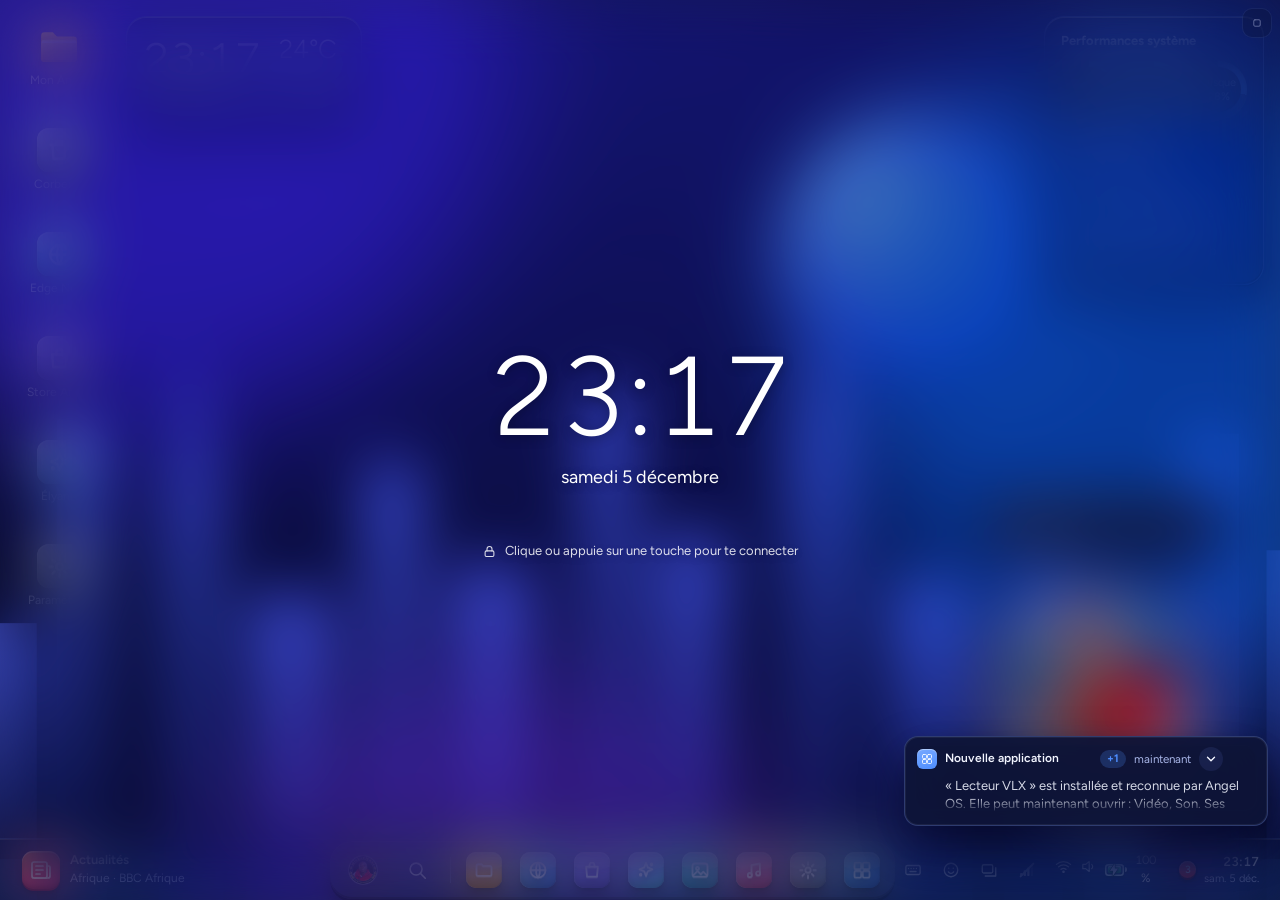
==== angel-os.html @ 549c172f "v62.16 : Angel OS pilote Windows (alimentation, son, luminosite) via le lanceur Co-Authored-By: Clau" ====
<!doctype html><html><head><meta charset=utf8><meta name=viewport content="width=device-width,initial-scale=1,viewport-fit=cover"><style>:root{color-scheme:light;box-sizing:border-box;padding-top:env(safe-area-inset-top,0px);padding-bottom:env(safe-area-inset-bottom,0px)}html{scroll-padding-top:env(safe-area-inset-top,0px)}body{margin:0;padding:0;font:14px -apple-system,BlinkMacSystemFont,sans-serif;background:#fff;color:#000}img{max-width:100%}[hidden]:not([hidden=until-found i]){display:none!important}</style></head><body>
<title>Angel OS</title>
<meta name="claude:viewport-fit-sides" content="cover">
<link rel="preconnect" href="https://fonts.googleapis.com">
<link rel="preconnect" href="https://fonts.gstatic.com" crossorigin>
<link rel="stylesheet" href="https://fonts.googleapis.com/css2?family=Figtree:wght@400;500;600&display=swap">
<style>
/* Concept: bureau complet façon Windows 12. Barre transparente en haut, dock flottant en bas, verre clair, fond Bloom. Applications, verrouillage, démarrage, clic droit. */
:root{
  --ink:#cfdcf0;
  --win:rgba(250,251,254,.86);
  --glass:rgba(255,255,255,.62);
  --glass-strong:rgba(248,250,253,.94);
  --tint:rgba(0,0,0,.05);
  --tint2:rgba(0,0,0,.09);
  --line:rgba(0,0,0,.1);
  --text:#13161e;
  --mute:#5a6275;
  --accent:#0067c0;
  --accent-on:#ffffff;
  --ok:#0f7b3f;
  --bar:rgba(255,255,255,.34);
  --w1:#f0f5fc;--w2:#b1cef4;
  --b1:#8fbcff;--b2:#d6e5fd;--b3:#5a8ff2;
  --p1:#a9d8ff;--p2:#2f74ec;--p3:#1a3fb8;
  --shadow:0 14px 40px rgba(25,45,95,.2);
  --blur:24px;
  --font:'Segoe UI Variable','Segoe UI',Figtree,system-ui,sans-serif;
  --mono:ui-monospace,'Cascadia Code','SF Mono',Menlo,Consolas,monospace;
  color-scheme:light;
}
:root.dark{
  --ink:#070b18;
  --win:rgba(32,34,46,.88);
  --glass:rgba(38,41,56,.62);
  --glass-strong:rgba(30,32,45,.94);
  --tint:rgba(255,255,255,.07);
  --tint2:rgba(255,255,255,.12);
  --line:rgba(255,255,255,.12);
  --text:#f2f4fc;
  --mute:#a3abc8;
  --accent:#60cdff;
  --accent-on:#04121c;
  --ok:#5dffb0;
  --bar:rgba(8,12,28,.4);
  --w1:#16214a;--w2:#04060f;
  --b1:#2f55d9;--b2:#5a3fd1;--b3:#0f7bd6;
  --p1:#5fb4ff;--p2:#2557d6;--p3:#0d1f6e;
  --shadow:0 16px 50px rgba(0,0,0,.55);
  color-scheme:dark;
}
*{box-sizing:border-box}
[hidden]{display:none!important}
html,body{height:100%}
body{margin:0;background:var(--ink);color:var(--text);font:14px/1.45 var(--font);overflow:hidden;-webkit-tap-highlight-color:transparent;user-select:none}
button{font:inherit;color:inherit;background:none;border:0;padding:0;cursor:pointer}
button:focus-visible,input:focus-visible,textarea:focus-visible{outline:2px solid var(--accent);outline-offset:2px}
#desk{position:relative;height:100%;overflow:hidden}

.wall{position:absolute;inset:0;overflow:hidden;background:radial-gradient(130% 110% at 50% 0%,var(--w1),var(--w2))}
.wall[data-wp=aurore]{--w1:#120f3a;--w2:#04030f;--b1:#7b2cff;--b2:#00b8d9;--b3:#ff2fb3;--p1:#9a7bff;--p2:#5a2fd6;--p3:#1b0f6e}
.wall[data-wp=coucher]{--w1:#ffe3c4;--w2:#ff8a7a;--b1:#ffb86b;--b2:#ffd9a0;--b3:#ff5f8d;--p1:#ffe0a8;--p2:#ff7a5e;--p3:#c2345a}
.wall[data-wp=nuit]{--w1:#0a1230;--w2:#02030a;--b1:#1d3a8a;--b2:#2a1b6e;--b3:#0a5ea8;--p1:#4f7cff;--p2:#1c3fb0;--p3:#0a1a5c}
.blob{position:absolute;border-radius:50%;filter:blur(70px);will-change:transform;animation:drift 24s ease-in-out infinite alternate;opacity:.6}
.b1{width:60vmax;height:60vmax;left:-20vmax;top:-26vmax;background:var(--b1)}
.b2{width:50vmax;height:50vmax;right:-16vmax;top:4vmax;background:var(--b2);animation-duration:30s;animation-delay:-7s}
.b3{width:50vmax;height:50vmax;left:14vmax;bottom:-32vmax;background:var(--b3);animation-duration:27s;animation-delay:-12s;opacity:.45}
.bloom{--bs:min(92vmin,660px);position:absolute;left:50%;top:47%;width:var(--bs);height:var(--bs);margin:calc(var(--bs)/-2) 0 0 calc(var(--bs)/-2);animation:spin 140s linear infinite}
.bloom i{position:absolute;left:31%;top:2%;width:38%;height:48%;border-radius:50% 50% 46% 46%/72% 72% 28% 28%;background:linear-gradient(165deg,var(--p1),var(--p2) 55%,var(--p3));transform-origin:50% 100%;opacity:.88;box-shadow:inset 0 0 0 1px rgba(255,255,255,.4),inset 0 14px 26px rgba(255,255,255,.28)}
.bloom i:nth-child(1){transform:rotate(0deg)}
.bloom i:nth-child(2){transform:rotate(60deg) scale(.96)}
.bloom i:nth-child(3){transform:rotate(120deg)}
.bloom i:nth-child(4){transform:rotate(180deg) scale(.96)}
.bloom i:nth-child(5){transform:rotate(240deg)}
.bloom i:nth-child(6){transform:rotate(300deg) scale(.96)}
.still .blob,.still .bloom{animation-play-state:paused}
@keyframes drift{to{transform:translate3d(7vmax,5vmax,0) scale(1.1)}}
@keyframes spin{to{transform:rotate(360deg)}}

#ui{position:absolute;top:0;bottom:0;left:max(16px,env(safe-area-inset-left,0px));right:max(16px,env(safe-area-inset-right,0px))}
.glass{background:var(--glass);backdrop-filter:blur(var(--blur)) saturate(1.6);-webkit-backdrop-filter:blur(var(--blur)) saturate(1.6);border:1px solid var(--line);box-shadow:var(--shadow)}

.topbar{position:absolute;top:0;left:calc(0px - max(16px,env(safe-area-inset-left,0px)));right:calc(0px - max(16px,env(safe-area-inset-right,0px)));height:46px;z-index:1000;display:grid;grid-template-columns:1fr minmax(0,380px) 1fr;align-items:center;gap:8px;padding:0 max(12px,env(safe-area-inset-right,0px)) 0 max(12px,env(safe-area-inset-left,0px));background:var(--bar);backdrop-filter:blur(var(--blur)) saturate(1.5);-webkit-backdrop-filter:blur(var(--blur)) saturate(1.5);border-bottom:1px solid var(--line)}
.tl,.tr{display:flex;align-items:center;gap:4px;min-width:0}
.tr{justify-content:flex-end}
.tbtn{display:flex;align-items:center;gap:8px;height:34px;padding:0 9px;border-radius:8px;font-size:13px}
.tbtn:hover{background:var(--tint2)}
.appn{font-weight:600;font-size:13px;margin-left:4px}
.tray .ti{display:flex;gap:10px}
.clock{text-align:right;line-height:1.2;font-variant-numeric:tabular-nums}
.clock b{display:block;font-weight:600;font-size:13px}
.clock span{font-size:11px;color:var(--mute);white-space:nowrap}
.spill{display:flex;align-items:center;gap:8px;height:34px;width:100%;min-width:0;padding:0 14px;border-radius:17px;background:var(--tint);border:1px solid var(--line);color:var(--mute);font-size:13px;white-space:nowrap;overflow:hidden}
.spill:hover{background:var(--tint2)}
.av{width:32px;height:32px;border-radius:50%;background:var(--accent);color:var(--accent-on);display:grid;place-items:center;flex:none}

.icons{position:absolute;top:62px;left:0;display:flex;flex-direction:column;gap:4px;max-height:calc(100% - 150px);flex-wrap:wrap;align-content:flex-start}
.dicon{width:86px;padding:8px 4px;border-radius:8px;text-align:center;font-size:12px;display:flex;flex-direction:column;align-items:center;gap:4px;color:#fff;text-shadow:0 1px 5px rgba(0,0,0,.65);word-break:break-word}
.dicon:hover{background:rgba(255,255,255,.22)}
.dw{position:absolute;right:0;top:62px;width:220px;padding:16px;border-radius:20px}
@media (max-width:1000px){.dw{display:none}}

.win{position:absolute;display:flex;flex-direction:column;border-radius:12px;overflow:hidden;background:var(--win);animation:pop .22s cubic-bezier(.2,.9,.3,1.2);min-width:min(280px,100%);min-height:200px}
.win:not(.max):not(.snl):not(.snr){resize:both}
.win.focus{box-shadow:0 26px 70px rgba(10,20,50,.4);border-color:rgba(120,140,190,.45)}
.win.max,.win.snl,.win.snr{resize:none}
.win.max{left:0!important;width:100%!important}
.win.snl{left:0!important;width:calc(50% - 4px)!important}
.win.snr{left:calc(50% + 4px)!important;width:calc(50% - 4px)!important}
@keyframes pop{from{opacity:0;transform:scale(.96) translateY(8px)}}
.wbar{height:44px;flex:none;display:flex;align-items:center;gap:10px;padding:0 0 0 14px;cursor:grab;touch-action:none}
.wbar:active{cursor:grabbing}
.wbar b{font-weight:500;font-size:12.5px;flex:1;min-width:0;white-space:nowrap;overflow:hidden;text-overflow:ellipsis}
.wc{width:44px;height:44px;display:grid;place-items:center;color:var(--text)}
.wc:hover{background:var(--tint2)}
.wc.x:hover{background:#c42b1c;color:#fff}
.wbody{flex:1;min-height:0;overflow:auto;user-select:text}
.tile{display:grid;place-items:center;flex:none;color:#fff}

.taskbar{position:absolute;left:50%;bottom:calc(10px + env(safe-area-inset-bottom,0px));transform:translateX(-50%);max-width:100%;display:flex;align-items:center;gap:4px;padding:6px 8px;border-radius:24px;z-index:1000}
.tb{position:relative;width:calc(var(--tb-ic,36px) + 14px);height:calc(var(--tb-ic,36px) + 14px);border-radius:14px;display:grid;place-items:center;color:var(--text);transition:background .15s,transform .15s}
.tb:active{transform:scale(.9)}
@media (hover:hover){.tb:hover{background:var(--tint);transform:translateY(-6px) scale(1.18)}}
.tb.run::after{content:"";position:absolute;bottom:2px;left:50%;width:6px;height:3px;margin-left:-3px;border-radius:2px;background:var(--mute);transition:width .2s,margin .2s,background .2s}
.tb.act::after{width:16px;margin-left:-8px;background:var(--accent)}
.sep{width:1px;height:26px;background:var(--line);margin:0 4px}

.panel{position:absolute;z-index:900;border-radius:22px;padding:18px;opacity:0;visibility:hidden;transition:opacity .2s,transform .22s cubic-bezier(.2,.9,.3,1),visibility .2s;background:var(--glass-strong);backdrop-filter:blur(var(--blur)) saturate(1.6);-webkit-backdrop-filter:blur(var(--blur)) saturate(1.6);border:1px solid var(--line);box-shadow:var(--shadow)}
.panel.open{opacity:1;visibility:visible;transform:none!important}
#start{left:50%;top:58px;width:min(560px,100%);margin-left:calc(min(560px,100%)/-2);transform:translateY(-14px) scale(.98);max-height:calc(100% - 150px);overflow:auto}
#quick{right:0;top:54px;width:min(340px,100%);transform:translateY(-14px) scale(.98)}
#notif{right:0;top:54px;width:min(360px,100%);transform:translateY(-14px) scale(.98);max-height:calc(100% - 150px);overflow:auto}
#widgets{left:0;top:54px;width:min(340px,100%);transform:translateY(-14px) scale(.98);max-height:calc(100% - 150px);overflow:auto}
.search{display:flex;align-items:center;gap:10px;height:42px;padding:0 14px;border-radius:21px;background:var(--tint);border:1px solid var(--line);color:var(--mute)}
.search:focus-within{border-color:var(--accent)}
.search input{flex:1;min-width:0;background:none;border:0;outline:0;color:var(--text);font:inherit;user-select:text}
.sh{display:flex;align-items:center;justify-content:space-between;margin:18px 0 6px}
.sh b{font-weight:600;font-size:14px}
.sh button{font-size:12px;padding:4px 10px;border-radius:6px;background:var(--tint)}
.sh button:hover{background:var(--tint2)}
.grid{display:grid;grid-template-columns:repeat(auto-fill,minmax(74px,1fr));gap:4px}
.app{display:flex;flex-direction:column;align-items:center;gap:7px;padding:10px 2px;border-radius:8px;font-size:12px;text-align:center}
.app:hover{background:var(--tint)}
.rec{display:grid;grid-template-columns:repeat(auto-fit,minmax(210px,1fr));gap:2px}
.recr{display:flex;align-items:center;gap:12px;padding:8px;border-radius:8px;text-align:left;min-width:0;font-size:14px}
.recr:hover{background:var(--tint)}
.recr small{display:block;color:var(--mute);font-size:12px}
.foot{display:flex;align-items:center;justify-content:space-between;margin:16px -18px -18px;padding:10px 18px;border-top:1px solid var(--line);background:var(--tint);border-radius:0 0 22px 22px;font-size:13px}
.usr{display:flex;align-items:center;gap:10px}
.qgrid{display:grid;grid-template-columns:1fr 1fr;gap:8px}
.qt{display:flex;align-items:center;gap:10px;height:54px;padding:0 12px;border-radius:10px;background:var(--tint);border:1px solid var(--line);text-align:left;font-size:13px}
.qt.on{background:var(--accent);color:var(--accent-on);border-color:transparent}
.qt small{display:block;font-size:11px;opacity:.78}
.sl{display:flex;align-items:center;gap:12px;margin-top:14px;color:var(--mute)}
.sl input{flex:1;min-width:0;accent-color:var(--accent)}
.stat{margin:10px 0}
.stat div{display:flex;justify-content:space-between;font-size:13px;margin-bottom:5px}
.bar{height:6px;border-radius:3px;background:var(--tint2);overflow:hidden}
.bar i{display:block;height:100%;border-radius:3px;background:var(--accent);transition:width .9s ease}
.bigtime{font:300 46px/1 var(--font);font-variant-numeric:tabular-nums;letter-spacing:-.02em}
.h{font-weight:600;font-size:13px;margin:18px 0 6px}
.chk{display:flex;align-items:center;gap:10px;padding:8px 4px;border-radius:8px;width:100%;text-align:left;font-size:13px}
.chk:hover{background:var(--tint)}
.chk .bx{width:18px;height:18px;border-radius:50%;border:1.5px solid var(--mute);display:grid;place-items:center;flex:none;color:transparent}
.chk.done .bx{background:var(--accent);border-color:var(--accent);color:var(--accent-on)}
.chk.done span{color:var(--mute);text-decoration:line-through}
.nt{display:flex;gap:10px;padding:10px;border-radius:10px;background:var(--tint);margin-top:8px;font-size:13px;align-items:flex-start}
.nt b{display:block;font-weight:600}
.nt small{color:var(--mute);font-size:12px}

.ctx{position:absolute;z-index:2500;min-width:220px;padding:6px;border-radius:10px;background:var(--glass-strong);backdrop-filter:blur(var(--blur));-webkit-backdrop-filter:blur(var(--blur));border:1px solid var(--line);box-shadow:var(--shadow)}
.ctx button{display:flex;width:100%;gap:10px;align-items:center;padding:8px 10px;border-radius:6px;text-align:left;font-size:13px}
.ctx button:hover{background:var(--tint2)}
.ctx hr{border:0;border-top:1px solid var(--line);margin:4px 6px}
#toasts{position:absolute;right:0;bottom:calc(90px + env(safe-area-inset-bottom,0px));display:flex;flex-direction:column;gap:8px;z-index:1200;width:min(340px,100%);pointer-events:none}
.toast{pointer-events:auto;display:flex;gap:12px;padding:12px 14px;border-radius:14px;background:var(--glass-strong);backdrop-filter:blur(var(--blur));-webkit-backdrop-filter:blur(var(--blur));border:1px solid var(--line);box-shadow:var(--shadow);font-size:13px;animation:tin .3s cubic-bezier(.2,.9,.3,1)}
.toast b{display:block;font-weight:600}
.toast small{color:var(--mute);font-size:12px}
@keyframes tin{from{opacity:0;transform:translateX(30px)}}
#tv{position:absolute;inset:0;z-index:1500;background:rgba(0,0,0,.3);backdrop-filter:blur(14px);-webkit-backdrop-filter:blur(14px);padding:70px 8px 110px;display:flex;flex-wrap:wrap;gap:16px;align-content:center;justify-content:center;color:#fff}
.tvc{width:210px;height:140px;border-radius:12px;background:var(--win);color:var(--text);border:1px solid var(--line);display:flex;flex-direction:column;overflow:hidden;text-align:left}
.tvc:hover{outline:2px solid var(--accent)}
.tvc .t{display:flex;align-items:center;gap:8px;padding:8px 10px;font-size:12.5px}
.tvc .t b{font-weight:500;white-space:nowrap;overflow:hidden;text-overflow:ellipsis}
.tvc .pv{flex:1;display:grid;place-items:center;background:var(--tint)}

.lock{position:absolute;inset:0;z-index:5000;display:flex;flex-direction:column;align-items:center;justify-content:center;gap:12px;text-align:center;color:#fff;background:rgba(10,18,40,.32);backdrop-filter:blur(30px) saturate(1.3);-webkit-backdrop-filter:blur(30px) saturate(1.3);transition:transform .55s cubic-bezier(.7,0,.3,1);padding:24px;text-shadow:0 2px 12px rgba(0,0,0,.3)}
.lock.up{transform:translateY(-100%)}
.lock .lt{font-size:min(22vw,112px);font-weight:300;line-height:1;font-variant-numeric:tabular-nums}
.lock .ld{font-size:18px}
.lock .big{width:84px;height:84px;border-radius:50%;background:rgba(255,255,255,.22);display:grid;place-items:center;margin-top:34px}
.lock .go{padding:10px 28px;border-radius:8px;background:rgba(255,255,255,.22);border:1px solid rgba(255,255,255,.38);color:#fff;font-size:14px;text-shadow:none}
.lock .go:hover{background:rgba(255,255,255,.32)}
.boot{position:absolute;inset:0;z-index:6000;background:#000;display:flex;flex-direction:column;align-items:center;justify-content:center;gap:34px;color:#fff}
.spin{width:30px;height:30px;border-radius:50%;border:3px solid rgba(255,255,255,.2);border-top-color:#fff;animation:spin 1s linear infinite}
.pwr{padding:12px 26px;border-radius:30px;border:1px solid rgba(255,255,255,.4);color:#fff;display:flex;align-items:center;gap:10px}
.pwr:hover{background:rgba(255,255,255,.14)}
.boot[data-state=off] .bl,.boot[data-state=off] .spin{display:none}
.boot[data-state=boot] .pwr{display:none}
#dim{position:absolute;inset:0;background:#000;opacity:0;pointer-events:none;z-index:7000;transition:opacity .2s}

.cmd{display:flex;gap:6px;padding:8px 10px;border-bottom:1px solid var(--line);align-items:center;flex-wrap:wrap}
.cmd button{padding:6px 10px;border-radius:6px;font-size:13px;display:flex;gap:6px;align-items:center}
.cmd button:hover{background:var(--tint)}
.addr{margin-left:auto;display:flex;align-items:center;gap:6px;padding:5px 12px;border-radius:6px;background:var(--tint);font-size:13px;color:var(--mute);min-width:0}
.addr b{color:var(--text);font-weight:500}
.btn{padding:7px 14px;border-radius:6px;background:var(--tint2);border:1px solid var(--line);font-size:13px}
.btn:hover{background:var(--tint)}
.btn.pri{background:var(--accent);color:var(--accent-on);border-color:transparent}
.tg{position:relative;width:40px;height:20px;border-radius:10px;background:var(--tint2);border:1px solid var(--mute);flex:none;transition:background .2s}
.tg::after{content:"";position:absolute;top:3px;left:3px;width:12px;height:12px;border-radius:50%;background:var(--mute);transition:transform .2s,background .2s}
.tg[aria-pressed=true]{background:var(--accent);border-color:var(--accent)}
.tg[aria-pressed=true]::after{transform:translateX(20px);background:var(--accent-on)}

.fm{display:grid;grid-template-columns:150px minmax(0,1fr);height:100%;min-height:0}
.fm aside{padding:6px 8px;display:flex;flex-direction:column;gap:2px;overflow:auto}
.fm aside button{display:flex;align-items:center;gap:10px;padding:8px 10px;border-radius:6px;text-align:left;font-size:13px}
.fm aside button svg{flex:none}
.fm aside button:hover{background:var(--tint)}
.fm aside button.sel{background:var(--tint2);box-shadow:inset 3px 0 0 var(--accent)}
.fm main{display:flex;flex-direction:column;min-width:0;min-height:0;background:var(--glass-strong);border-radius:10px 0 0 0;border:1px solid var(--line);border-right:0;border-bottom:0}
.files{display:grid;grid-template-columns:repeat(auto-fill,minmax(92px,1fr));gap:4px;align-content:start;flex:1;padding:12px;overflow:auto}
.file{display:flex;flex-direction:column;align-items:center;gap:6px;padding:10px 4px;border-radius:8px;font-size:12px;text-align:center;word-break:break-word}
.file:hover{background:var(--tint)}
.file.sel{background:var(--tint2);outline:1px solid var(--accent)}
.status{font-size:12px;color:var(--mute);padding:8px 14px;border-top:1px solid var(--line)}

.term{margin:0;padding:12px 16px;font:13px/1.6 var(--mono);background:#0b0e18;color:#e8ecff;min-height:100%;white-space:pre-wrap;word-break:break-word;cursor:text}
.term .p{color:#5ee7ff}.term .u{color:#fff}.term .m{color:#8a93b3}.term .ok{color:#5dffb0}
.tl2{display:flex;gap:0;align-items:center}
.tl2 input{flex:1;min-width:0;background:none;border:0;outline:0;color:#fff;font:inherit;caret-color:#5ee7ff;padding:0 0 0 6px}
.cur{display:inline-block;width:8px;height:15px;background:#5ee7ff;vertical-align:-2px;animation:blink 1s steps(2) infinite}
@keyframes blink{50%{opacity:0}}

.mon{padding:16px;display:grid;gap:14px}
.mon svg{width:100%;height:90px;display:block;border-radius:10px;background:var(--tint)}
.tbl{width:100%;border-collapse:collapse;font-size:13px}
.tbl td,.tbl th{text-align:left;padding:7px 4px;border-bottom:1px solid var(--line);font-weight:400}
.tbl th{color:var(--mute);font-size:12px}
.tbl td:last-child,.tbl th:last-child{text-align:right;font-variant-numeric:tabular-nums}

.sx{display:grid;grid-template-columns:190px minmax(0,1fr);height:100%;min-height:0}
.sx nav{padding:8px;display:flex;flex-direction:column;gap:2px;overflow:auto}
.sx nav button{display:flex;align-items:center;gap:10px;padding:9px 10px;border-radius:6px;text-align:left;font-size:13px}
.sx nav button:hover{background:var(--tint)}
.sx nav button.sel{background:var(--tint2);box-shadow:inset 3px 0 0 var(--accent)}
.sx main{padding:14px 16px;overflow:auto;min-width:0}
.sx h2{font-size:20px;font-weight:600;margin:0 0 14px}
.card{background:var(--tint);border:1px solid var(--line);border-radius:8px;padding:12px 14px;margin-bottom:8px}
.crow{display:flex;align-items:center;justify-content:space-between;gap:12px;min-height:30px}
.crow small{display:block;color:var(--mute);font-size:12px}
.wps{display:grid;grid-template-columns:repeat(auto-fill,minmax(110px,1fr));gap:10px;margin-top:10px}
.wpb{border-radius:10px;overflow:hidden;border:2px solid transparent;text-align:left;font-size:12px;background:var(--tint)}
.wpb.sel{border-color:var(--accent)}
.wpb i{display:block;height:64px}
.wpb span{display:block;padding:6px 8px}
.sw{display:flex;gap:10px;flex-wrap:wrap}
.sw button{width:34px;height:34px;border-radius:50%;border:2px solid transparent;box-shadow:inset 0 0 0 2px rgba(0,0,0,.18)}
.sw button.sel{border-color:var(--text)}

.calc{display:flex;flex-direction:column;height:100%;padding:10px;gap:8px}
.cd{text-align:right;padding:8px 10px;min-height:80px;display:flex;flex-direction:column;justify-content:flex-end}
.cd small{color:var(--mute);font-size:13px;min-height:18px}
.cd div{font-size:36px;font-weight:600;line-height:1.2;overflow:hidden;text-overflow:ellipsis;white-space:nowrap;font-variant-numeric:tabular-nums}
.ck{display:grid;grid-template-columns:repeat(4,1fr);gap:4px;flex:1}
.ck button{border-radius:6px;background:var(--tint);border:1px solid var(--line);font-size:16px;min-height:36px}
.ck button:hover{background:var(--tint2)}
.ck button.n{background:var(--glass-strong)}
.ck button.eq{background:var(--accent);color:var(--accent-on);border-color:transparent}

.np{display:flex;flex-direction:column;height:100%}
.np textarea{flex:1;min-height:150px;width:100%;resize:none;border:0;outline:0;background:transparent;color:var(--text);font:13.5px/1.6 var(--mono);padding:12px 14px;user-select:text}
.np .status{display:flex;justify-content:space-between}

.cal{padding:14px}
.ch{display:flex;align-items:center;justify-content:space-between;margin-bottom:10px}
.ch b{font-weight:600;font-size:15px}
.ch button{width:34px;height:34px;border-radius:8px;display:inline-grid;place-items:center}
.ch button:hover{background:var(--tint2)}
.cg{display:grid;grid-template-columns:repeat(7,1fr);gap:2px;text-align:center}
.cg em{font-style:normal;color:var(--mute);font-size:12px;padding:6px 0}
.cg span{height:36px;display:grid;place-items:center;border-radius:50%;font-size:13px;font-variant-numeric:tabular-nums}
.cg span.today{background:var(--accent);color:var(--accent-on);font-weight:600}

.br{display:flex;flex-direction:column;height:100%}
.tabs{display:flex;padding:0 8px;gap:4px}
.tab{display:flex;align-items:center;gap:8px;padding:8px 14px;border-radius:8px 8px 0 0;background:var(--glass-strong);font-size:12.5px}
.nav{display:flex;align-items:center;gap:4px;padding:6px 8px;background:var(--glass-strong);border-bottom:1px solid var(--line)}
.nav button{width:32px;height:32px;border-radius:8px;display:grid;place-items:center}
.nav button:hover{background:var(--tint2)}
.url{flex:1;min-width:0;padding:6px 14px;border-radius:16px;background:var(--tint);font-size:13px;color:var(--mute);white-space:nowrap;overflow:hidden;text-overflow:ellipsis}
.page{flex:1;overflow:auto;display:flex;flex-direction:column;align-items:center;gap:18px;padding:28px 18px;background:var(--glass-strong)}
.page h1{margin:0;font-weight:300;font-size:40px;letter-spacing:-.02em}
.sb{display:flex;gap:8px;width:min(480px,100%)}
.sb input{flex:1;min-width:0;height:42px;border-radius:21px;border:1px solid var(--line);background:var(--tint);padding:0 18px;color:var(--text);font:inherit;outline:0;user-select:text}
.sb input:focus{border-color:var(--accent)}
.sb a{display:grid;place-items:center;padding:0 18px;border-radius:21px;background:var(--accent);color:var(--accent-on);text-decoration:none;font-size:13px}
.qlk{display:grid;grid-template-columns:repeat(auto-fit,minmax(96px,1fr));gap:10px;width:min(480px,100%)}
.qlk a{display:flex;flex-direction:column;align-items:center;gap:8px;padding:14px 6px;border-radius:12px;background:var(--tint);color:var(--text);text-decoration:none;font-size:12.5px}
.qlk a:hover{background:var(--tint2)}

.ph{padding:14px;display:grid;grid-template-columns:repeat(auto-fill,minmax(130px,1fr));gap:12px}
.mu{display:flex;flex-direction:column;align-items:center;gap:12px;padding:20px;text-align:center}
.art{width:150px;height:150px;border-radius:24px;background:linear-gradient(135deg,#ff8ab8,#7b5cff 55%,#2fd3ff);position:relative;box-shadow:0 14px 30px rgba(80,60,200,.35)}
.art::after{content:"";position:absolute;inset:34%;border-radius:50%;background:var(--win);border:6px solid rgba(255,255,255,.7)}
.art.on{animation:spin 8s linear infinite}
.mt b{display:block;font-size:17px;font-weight:600}
.mt span{color:var(--mute);font-size:13px}
.mu input[type=range]{width:100%;accent-color:var(--accent)}
.mtm{display:flex;justify-content:space-between;width:100%;font-size:12px;color:var(--mute);font-variant-numeric:tabular-nums;margin-top:-6px}
.mc{display:flex;gap:10px;align-items:center}
.mc button{width:44px;height:44px;border-radius:50%;display:grid;place-items:center}
.mc button:hover{background:var(--tint2)}
.mc .pl{background:var(--accent);color:var(--accent-on);width:52px;height:52px}
.mu small{color:var(--mute);font-size:12px}
.sto{padding:14px;display:grid;gap:6px}
.str{display:flex;align-items:center;gap:12px;padding:10px;border-radius:10px;background:var(--tint)}
.str div{flex:1;min-width:0}
.str b{display:block;font-weight:600;font-size:14px}
.str small{color:var(--mute);font-size:12px}
.soon{padding:40px 24px;text-align:center;color:var(--mute)}
.soon h3{color:var(--text);font-weight:600;font-size:18px;margin:12px 0 6px}

@media (max-width:720px){.appn{display:none}.topbar{grid-template-columns:auto minmax(0,1fr) auto}}
@media (max-width:560px){
  .tray .ti,.tray .clock span{display:none}
  .icons{display:none}
  .fm{grid-template-columns:104px minmax(0,1fr)}
  .addr{display:none}
  .taskbar{padding:5px 6px;gap:2px}
  .tb{width:38px;height:38px}
  .tb .tile{width:30px!important;height:30px!important;border-radius:8px!important}
  .sep{margin:0 2px}
  .sx{grid-template-columns:1fr;grid-template-rows:auto minmax(0,1fr)}
  .sx nav{flex-direction:row;overflow-x:auto;padding:6px}
  .sx nav button{white-space:nowrap;flex:none}
  .sx nav button svg{display:none}
}
@media (prefers-reduced-motion:reduce){
  .blob,.bloom,.cur,.win,.art.on,.toast,.spin{animation:none}
  .panel,.bar i,.lock{transition:none}
}

:root.dark{
  --win:rgba(14,20,54,.86);--glass:rgba(22,30,78,.5);--glass-strong:rgba(14,20,56,.9);
  --tint:rgba(120,150,255,.1);--tint2:rgba(120,150,255,.18);--line:rgba(130,160,255,.28);
  --text:#f2f5ff;--mute:#a9b6e8;--accent:#4d8dff;--accent-on:#fff;--bar:rgba(8,12,40,.45);
  --shadow:0 0 0 1px rgba(110,140,255,.12),0 16px 50px rgba(0,0,40,.55),0 0 40px rgba(77,141,255,.12);
}
.wall[data-wp=cite]{--w1:#1b1a7a;--w2:#05061c;--b1:#4a2cff;--b2:#1d7bff;--b3:#8a3cff}
.wall[data-wp=cite] .bloom{display:none}
.scene{position:absolute;inset:0;display:none}
.wall[data-wp=cite] .scene{display:block}
.scene svg{position:absolute;left:0;bottom:0;width:100%;height:68%}
.planet{position:absolute;right:16%;top:12%;width:min(34vmin,300px);height:min(34vmin,300px);border-radius:50%;background:radial-gradient(circle at 30% 30%,#7fb4ff,#2a3fd0 55%,#0a0f50);box-shadow:0 0 90px rgba(90,140,255,.55),inset -30px -20px 60px rgba(0,0,40,.6);opacity:.9}
.stars{position:absolute;inset:0;background-image:radial-gradient(1.5px 1.5px at 12% 18%,#fff,transparent),radial-gradient(1px 1px at 34% 8%,#cfe0ff,transparent),radial-gradient(1.5px 1.5px at 58% 22%,#fff,transparent),radial-gradient(1px 1px at 76% 10%,#cfe0ff,transparent),radial-gradient(1.5px 1.5px at 90% 30%,#fff,transparent),radial-gradient(1px 1px at 22% 36%,#cfe0ff,transparent),radial-gradient(1px 1px at 68% 40%,#fff,transparent);animation:tw 5s ease-in-out infinite alternate}
@keyframes tw{to{opacity:.55}}

.rb{position:absolute;right:max(0px,calc(50% - 560px));bottom:84px;width:200px;z-index:5;display:flex;flex-direction:column;align-items:center;cursor:pointer}
.rb .bub{position:absolute;bottom:262px;right:-20px;width:230px;padding:10px 14px;border-radius:16px;font-size:13px;line-height:1.4;background:var(--glass-strong);border:1px solid var(--line);box-shadow:var(--shadow);animation:bub .4s ease}
@keyframes bub{from{opacity:0;transform:translateY(6px)}}
.rb .avw{width:214px}
.rb svg{width:160px;height:210px;overflow:visible;animation:flo 3.4s ease-in-out infinite}
@keyframes flo{50%{transform:translateY(-14px)}}
.rb .eye{transform-box:fill-box;transform-origin:center;animation:blk 4s infinite}
@keyframes blk{0%,92%,100%{transform:scaleY(1)}95%{transform:scaleY(.1)}}
.rb .arm{transform-box:fill-box;transform-origin:20% 20%;animation:wv 1.6s ease-in-out infinite}
@keyframes wv{50%{transform:rotate(-22deg)}}
.rb .pad{width:150px;height:22px;border-radius:50%;margin-top:-10px;background:radial-gradient(ellipse,rgba(120,180,255,.9),rgba(77,141,255,.15) 70%);animation:pd 3.4s ease-in-out infinite}
@keyframes pd{50%{transform:scale(.82);opacity:.7}}
.wx,.shc{position:absolute;border-radius:20px;padding:14px 16px}
.wx{top:62px;left:110px;display:flex;gap:18px;align-items:center}
.wx .big{font:300 44px/1 var(--font);font-variant-numeric:tabular-nums}
.wx small{color:var(--mute);display:block;font-size:12px}
.wx .t{font-size:26px;font-weight:300}
.shc{right:0;top:260px;width:220px}
.shc button{display:flex;align-items:center;gap:10px;width:100%;padding:8px 4px;border-radius:8px;font-size:13px;text-align:left}
.shc button:hover{background:var(--tint)}
.rings{display:flex;gap:8px;margin-top:10px}
.ring{--v:30;flex:1;aspect-ratio:1;border-radius:50%;display:grid;place-items:center;font-size:11px;line-height:1.2;text-align:center;background:conic-gradient(var(--accent) calc(var(--v)*1%),var(--tint2) 0);position:relative}
.ring::before{content:"";position:absolute;inset:6px;border-radius:50%;background:var(--glass-strong)}
.ring span{position:relative}
@media (max-width:1100px){.rb,.wx,.shc{display:none}}
@media (prefers-reduced-motion:reduce){.rb svg,.rb .eye,.rb .arm,.rb .pad,.stars{animation:none}}

.eg{display:flex;flex-direction:column;height:100%}
.eg .page{align-items:stretch;gap:12px;padding:18px 22px}
.eg .res{display:flex;flex-direction:column;gap:3px;padding:10px 12px;border-radius:10px;text-align:left;width:100%}
.eg .res:hover{background:var(--tint)}
.eg .res .u{font-size:12px;color:var(--mute)}
.eg .res b{font-size:16px;font-weight:500;color:var(--accent)}
.eg .res p{margin:0;font-size:13px;color:var(--text)}
.eg .cnt{font-size:12px;color:var(--mute)}
.eg .art2{padding:6px 4px}
.eg .art2 h2{margin:0 0 8px;font-size:22px;font-weight:600}
.eg .art2 p{line-height:1.6}
.eg .tag{display:inline-block;font-size:11px;padding:2px 8px;border-radius:10px;background:var(--tint2);color:var(--mute);margin-bottom:6px}
.chat{display:flex;flex-direction:column;height:100%}
.msgs{flex:1;overflow:auto;padding:14px;display:flex;flex-direction:column;gap:10px}
.m{max-width:85%;padding:9px 13px;border-radius:14px;font-size:13.5px;line-height:1.45;user-select:text}
.m.b{background:var(--tint2);align-self:flex-start}
.m.u{background:var(--accent);color:var(--accent-on);align-self:flex-end}
.cin{display:flex;gap:8px;padding:10px;border-top:1px solid var(--line)}
.cin input{flex:1;min-width:0;height:38px;border-radius:19px;border:1px solid var(--line);background:var(--tint);padding:0 16px;color:var(--text);font:inherit;outline:0;user-select:text}
.cin input:focus{border-color:var(--accent)}
.sug{display:flex;gap:6px;flex-wrap:wrap;padding:0 14px 8px}
.sug button{padding:5px 12px;border-radius:14px;background:var(--tint2);font-size:12px}

.bar2{position:absolute;left:calc(0px - max(16px,env(safe-area-inset-left,0px)));right:calc(0px - max(16px,env(safe-area-inset-right,0px)));bottom:0;height:calc(62px + env(safe-area-inset-bottom,0px));padding:0 max(12px,env(safe-area-inset-right,0px)) env(safe-area-inset-bottom,0px) max(12px,env(safe-area-inset-left,0px));z-index:1000;display:grid;grid-template-columns:1fr auto 1fr;align-items:center;background:var(--bar);backdrop-filter:blur(var(--blur)) saturate(1.5);-webkit-backdrop-filter:blur(var(--blur)) saturate(1.5);border-top:1px solid var(--line)}
.bar2 .taskbar{position:static;transform:none;background:var(--glass);border-radius:22px;padding:4px 8px;box-shadow:none}
.wbtn{display:flex;align-items:center;gap:10px;justify-self:start;padding:4px 10px;border-radius:10px;text-align:left}
.wbtn:hover{background:var(--tint)}
.wbtn b{display:block;font-weight:600;font-size:13px}
.wbtn small{color:var(--mute);font-size:12px}
.trw{display:flex;justify-content:flex-end;align-items:center;gap:2px}
.tbtn{display:flex;align-items:center;gap:8px;height:40px;padding:0 9px;border-radius:8px;font-size:13px}
.tbtn:hover{background:var(--tint2)}
.clock{text-align:right;line-height:1.2;font-variant-numeric:tabular-nums}
.clock b{display:block;font-weight:600;font-size:13px}
.clock span{font-size:11px;color:var(--mute);white-space:nowrap}
#start{bottom:70px;top:auto;width:min(760px,100%);max-height:calc(100% - 90px);transform:translateY(18px) scale(.98);left:0;right:0;margin-inline:auto}
#quick,#notif{top:auto;bottom:70px;transform:translateY(18px) scale(.98)}
#widgets{top:auto;bottom:70px;transform:translateY(18px) scale(.98)}
.sgrid{display:grid;grid-template-columns:200px minmax(0,1fr);gap:14px}
.sside{display:flex;flex-direction:column;gap:2px;border-right:1px solid var(--line);padding-right:10px}
.sbrand{display:flex;align-items:center;gap:10px;padding:2px 4px 12px}
.sbrand b{display:block;font-size:17px;font-weight:600}
.sbrand small{color:var(--mute);font-size:11.5px}
.sl2{display:flex;align-items:center;gap:12px;padding:9px 12px;border-radius:10px;font-size:13.5px;text-align:left}
.sl2:hover{background:var(--tint)}
.sl2.sel{background:var(--accent);color:var(--accent-on)}
.smain{min-width:0}
.smain .grid{margin-top:14px;grid-template-columns:repeat(auto-fill,minmax(84px,1fr))}
.win.max,.win.snl,.win.snr{top:8px!important;height:calc(100% - 80px)!important}
.icons{top:16px}
.wx{top:16px}
.shc{top:16px}
.dw{display:none}
@media (max-width:720px){.sgrid{grid-template-columns:1fr}.sside{display:none}.wbtn small{display:none}.bar2{grid-template-columns:auto 1fr auto}.tbtn .clock span{display:none}.trw .tbtn:first-child{display:none}}
@media (max-width:560px){.wbtn span:last-child{display:none}.bar2 .taskbar{padding:3px 4px}}
@media (min-width:1101px){#toasts{right:230px;bottom:84px}}

.no-robot .rb,.no-wx .wx,.no-perf .shc,.no-recent #rec2,.no-ads .adc{display:none!important}
.no-bw .wbtn{visibility:hidden}
.tb-sm .bar2{height:calc(48px + env(safe-area-inset-bottom,0px))}
.tb-sm .tb{width:40px;height:40px}.tb-sm .tb .tile{width:28px!important;height:28px!important;border-radius:8px!important}
.tb-top .bar2{top:0;bottom:auto;border-top:0;border-bottom:1px solid var(--line);padding-top:env(safe-area-inset-top,0px)}
.tb-top #start,.tb-top #quick,.tb-top #notif,.tb-top #widgets{top:70px;bottom:auto;transform:translateY(-18px) scale(.98)}
.tb-top .icons,.tb-top .wx,.tb-top .shc{top:76px}
.tb-top .win.max,.tb-top .win.snl,.tb-top .win.snr{top:68px!important}
.tb-top #toasts{bottom:24px}
.start-sm #start{width:min(560px,100%)}
.start-sm .sgrid{grid-template-columns:1fr}.start-sm .sside{display:none}
.hidename .foot .usr>span:last-child{visibility:hidden}
.hc{--line:rgba(255,255,255,.7);--mute:#fff}
.noanim *,.noanim *::before,.noanim *::after{animation:none!important;transition:none!important}
.seg{display:inline-flex;border:1px solid var(--line);border-radius:8px;overflow:hidden}
.seg button{padding:6px 14px;font-size:13px}
.seg button.on{background:var(--accent);color:var(--accent-on)}
.rq{display:flex;align-items:center;justify-content:space-between;gap:10px;padding:9px 0;border-bottom:1px solid var(--line);font-size:13px}
.rq small{display:block;color:var(--mute);font-size:12px}
.rq .ok{color:var(--ok);font-weight:600;white-space:nowrap}
.rq .no{color:#ff7a7a;font-weight:600;white-space:nowrap}
.tagr{display:inline-block;font-size:10.5px;padding:1px 7px;border-radius:9px;margin-left:6px;vertical-align:1px;background:var(--tint2);color:var(--mute)}

.eg2{display:grid;grid-template-columns:repeat(8,1fr);gap:2px;margin-top:10px}
.eg2 button{font-size:22px;height:38px;border-radius:8px}
.eg2 button:hover{background:var(--tint2)}
#run{left:0;bottom:70px;width:min(420px,100%);transform:translateY(18px) scale(.98)}
#emo{left:50%;margin-left:-170px;bottom:70px;width:min(340px,100%);transform:translateY(18px) scale(.98)}
.tb-top #run,.tb-top #emo{top:70px;bottom:auto;transform:translateY(-18px) scale(.98)}
@media (max-width:420px){#emo{left:0;margin-left:0}}
#gm{position:absolute;inset:0 calc(0px - max(16px,env(safe-area-inset-right,0px))) 0 calc(0px - max(16px,env(safe-area-inset-left,0px)));z-index:4000;background:radial-gradient(120% 100% at 50% 0%,#1b2a8a,#04061a);display:flex;flex-direction:column;gap:22px;padding:28px 6%;overflow:auto}
#gm h2{margin:0;font-size:26px;font-weight:600}
.gt{display:grid;grid-template-columns:repeat(auto-fill,minmax(190px,1fr));gap:14px}
.gt button{height:120px;border-radius:16px;text-align:left;padding:14px;font-weight:600;font-size:16px;display:flex;align-items:flex-end;border:2px solid transparent;color:#fff}
.gt button:hover,.gt button:focus-visible{border-color:#fff;transform:scale(1.03)}
.ag{display:flex;gap:10px;align-items:center;padding:9px 10px;border-radius:10px;background:var(--tint);margin-top:6px;font-size:13px}
.ag b{font-weight:600;display:block}.ag small{color:var(--mute);font-size:12px}
.ag .btn{margin-left:auto;padding:5px 12px}
.od{display:none!important}
.dks{flex-basis:100%;display:flex;gap:10px;justify-content:center;margin-bottom:10px}
.dks button{padding:8px 18px;border-radius:10px;background:rgba(255,255,255,.14);color:#fff;font-size:13px}
.dks button.on{background:var(--accent);color:var(--accent-on)}
.rcl{padding:14px;display:grid;gap:8px}
.rcl .cd2{display:flex;gap:12px;align-items:center;padding:10px;border-radius:10px;background:var(--tint)}
.rcl .cd2 small{color:var(--mute);display:block;font-size:12px}
.rcl .cd2 b{font-weight:600}
.rcl .tm{font-variant-numeric:tabular-nums;color:var(--accent);font-weight:600;min-width:44px}

.tile{position:relative;overflow:hidden;isolation:isolate;transform-style:preserve-3d;transition:transform .12s ease-out,box-shadow .2s;
 box-shadow:inset 0 1.5px 0 rgba(255,255,255,.65),inset 0 -5px 8px rgba(0,0,0,.32),inset 1px 0 0 rgba(255,255,255,.18),inset -1px 0 0 rgba(0,0,0,.18),0 7px 12px rgba(0,0,10,.45),0 2px 3px rgba(0,0,10,.35)}
.tile::before{content:"";position:absolute;left:-6%;right:-6%;top:-2%;height:54%;border-radius:0 0 60% 60%/0 0 38% 38%;background:linear-gradient(180deg,rgba(255,255,255,.62),rgba(255,255,255,.08));pointer-events:none;z-index:2}
.tile::after{content:"";position:absolute;inset:0;border-radius:inherit;background:radial-gradient(circle at 30% 20%,rgba(255,255,255,.28),transparent 55%),linear-gradient(0deg,rgba(0,0,0,.22),transparent 45%);pointer-events:none;z-index:1}
.tile svg{position:relative;z-index:3;filter:drop-shadow(0 1px 0 rgba(255,255,255,.35)) drop-shadow(0 3px 3px rgba(0,0,0,.5));stroke-width:2}
.tile.sm{box-shadow:inset 0 1px 0 rgba(255,255,255,.6),inset 0 -2px 3px rgba(0,0,0,.3),0 2px 3px rgba(0,0,10,.4)}
.tile.sm svg{filter:drop-shadow(0 1px 1px rgba(0,0,0,.5))}
svg[viewBox="0 0 32 32"]{filter:drop-shadow(0 4px 3px rgba(0,0,20,.45));transition:transform .12s ease-out}
.tb:hover .tile,.app:hover .tile,.dicon:hover .tile{box-shadow:inset 0 1.5px 0 rgba(255,255,255,.7),inset 0 -5px 8px rgba(0,0,0,.3),0 14px 18px rgba(0,0,10,.5),0 4px 6px rgba(0,0,10,.35)}
.tb.run::after{bottom:0}
body.noanim .tile{transition:none}

.win{border-radius:var(--radius-w,12px)!important;opacity:1}
.win:not(.focus){opacity:var(--win-op,.96)}
.tile{border-radius:calc(var(--radius-w,12px) * .9)}
.win,.panel,.toast,.bar2 .taskbar{transition-duration:calc(.22s * var(--anim,1))}
.win{animation-duration:calc(.22s * var(--anim,1))}
.rb svg{animation-duration:calc(3.4s / max(var(--anim,1),.25))}
.pal{display:flex;gap:8px;flex-wrap:wrap;margin-top:10px}
.pal button{width:40px;height:40px;border-radius:50%;border:2px solid transparent;box-shadow:inset 0 0 0 2px rgba(0,0,0,.2)}
.pal button.sel{border-color:var(--text)}
.ti2{height:34px;min-width:0;width:170px;border-radius:8px;border:1px solid var(--line);background:var(--tint);padding:0 12px;color:var(--text);font:inherit;outline:0;user-select:text}
.ti2:focus{border-color:var(--accent)}
.expo{width:100%;min-height:220px;resize:vertical;border-radius:10px;border:1px solid var(--line);background:var(--tint);color:var(--text);font:12px/1.5 var(--mono);padding:12px;user-select:text;white-space:pre}
.apercu{display:flex;align-items:center;gap:14px;padding:12px;border-radius:12px;background:var(--tint)}
.apercu svg{width:86px;height:112px;flex:none}

.snapm{position:absolute;z-index:2600;padding:10px;border-radius:14px;background:var(--glass-strong);backdrop-filter:blur(var(--blur));-webkit-backdrop-filter:blur(var(--blur));border:1px solid var(--line);box-shadow:var(--shadow);display:grid;grid-template-columns:1fr 1fr;gap:10px}
.snapl{display:grid;gap:3px;width:92px;height:62px;padding:3px;border-radius:8px;background:var(--tint)}
.snapl button{border-radius:4px;background:var(--tint2);border:1px solid var(--line)}
.snapl button:hover{background:var(--accent)}
/* ================= 2. CLAVIER VIRTUEL ================= */
#kb{position:absolute;left:50%;transform:translateX(-50%) translateY(16px);bottom:calc(72px + env(safe-area-inset-bottom,0px));width:min(760px,100%);z-index:2400;padding:10px;border-radius:18px;background:var(--glass-strong);backdrop-filter:blur(var(--blur));-webkit-backdrop-filter:blur(var(--blur));border:1px solid var(--line);box-shadow:var(--shadow);opacity:0;visibility:hidden;transition:opacity .18s,transform .2s,visibility .18s}
#kb.open{opacity:1;visibility:visible;transform:translateX(-50%)}
.tb-top #kb{bottom:auto;top:calc(72px + env(safe-area-inset-top,0px));transform:translateX(-50%) translateY(-16px)}
.tb-top #kb.open{transform:translateX(-50%)}
.kbr{display:flex;gap:4px;margin-bottom:4px;justify-content:center}
.kbr button{flex:1;min-width:0;height:40px;border-radius:7px;background:var(--tint2);border:1px solid var(--line);font-size:14px}
.kbr button:hover{background:var(--tint)}
.kbr button:active{background:var(--accent);color:var(--accent-on)}
.kbr button.w2{flex:2}.kbr button.w3{flex:3}.kbr button.w6{flex:6}
.kbr button.on{background:var(--accent);color:var(--accent-on)}
.kbh{display:flex;justify-content:space-between;align-items:center;margin-bottom:8px;font-size:12px;color:var(--mute)}
@media (max-width:560px){.kbr button{height:36px;font-size:13px}#kb{padding:6px}}

.lkl{display:flex;gap:14px;flex-wrap:wrap;justify-content:center;margin:26px 0 18px}
.lku{display:flex;flex-direction:column;align-items:center;gap:7px;padding:12px 14px;border-radius:14px;color:#fff;border:2px solid transparent;min-width:104px}
.lku:hover{background:rgba(255,255,255,.14)}
.lku.sel{background:rgba(255,255,255,.2);border-color:rgba(255,255,255,.65)}
.lka{width:62px;height:62px;border-radius:50%;display:grid;place-items:center;font-size:21px;font-weight:600;color:#fff;box-shadow:0 6px 18px rgba(0,0,0,.35)}
.lku b{font-weight:500;font-size:14px}
.lku small{font-size:11px;opacity:.75}
.cpt{display:flex;align-items:center;gap:12px;padding:10px;border-radius:12px;background:var(--tint);margin-bottom:8px;flex-wrap:wrap}
.cpt .av2{width:44px;height:44px;border-radius:50%;display:grid;place-items:center;font-weight:600;color:#fff;flex:none}
.cpt .inf{flex:1;min-width:120px}
.cpt .act{display:flex;gap:6px;flex-wrap:wrap}
.cpt .btn{padding:5px 11px;font-size:12px}

.st{display:flex;flex-direction:column;height:100%}
.sthead{padding:12px 14px 0}
.stcat{display:flex;gap:6px;overflow-x:auto;padding:10px 0 4px}
.stcat button{flex:none;padding:6px 14px;border-radius:16px;background:var(--tint2);font-size:13px;white-space:nowrap}
.stcat button.on{background:var(--accent);color:var(--accent-on)}
.stlist{flex:1;overflow:auto;padding:10px 14px 14px;display:grid;gap:8px}
.sta{display:flex;gap:12px;align-items:center;padding:11px;border-radius:12px;background:var(--tint);flex-wrap:wrap}
.sta .m{flex:1;min-width:150px}
.sta b{display:block;font-weight:600;font-size:14px}
.sta small{display:block;color:var(--mute);font-size:12px}
.sta .meta{display:flex;gap:10px;font-size:11.5px;color:var(--mute);margin-top:3px;flex-wrap:wrap}
.sta .btn{flex:none}
.prog{width:100%;height:5px;border-radius:3px;background:var(--tint2);overflow:hidden;margin-top:6px}
.prog i{display:block;height:100%;background:var(--accent);width:0;transition:width .25s linear}
.stbar{display:flex;justify-content:space-between;align-items:center;gap:10px;padding:8px 14px;border-top:1px solid var(--line);font-size:12px;color:var(--mute);flex-wrap:wrap}
.lourd{color:var(--text)}
.mn{display:flex;flex-direction:column;align-items:center;gap:16px;padding:22px}
.mn .gros{font:300 54px/1 var(--font);font-variant-numeric:tabular-nums}
.mn .ring2{width:150px;height:150px;border-radius:50%;display:grid;place-items:center;background:conic-gradient(var(--accent) calc(var(--p,0)*1%),var(--tint2) 0)}
.mn .ring2 div{width:132px;height:132px;border-radius:50%;background:var(--win);display:grid;place-items:center}
.mn .rowb{display:flex;gap:8px;flex-wrap:wrap;justify-content:center}
.cv{padding:16px;display:grid;gap:12px}
.cv select,.cv input{height:38px;border-radius:8px;border:1px solid var(--line);background:var(--tint);color:var(--text);padding:0 10px;font:inherit;outline:0;min-width:0;width:100%;user-select:text}
.cv .duo{display:grid;grid-template-columns:1fr auto;gap:8px;align-items:center}
.cv .res{font-size:24px;font-weight:600;text-align:center;padding:10px;border-radius:10px;background:var(--tint);font-variant-numeric:tabular-nums;overflow-wrap:anywhere}
.dz{display:flex;flex-direction:column;height:100%}
.dz canvas{flex:1;min-height:180px;width:100%;background:#fff;touch-action:none;cursor:crosshair;display:block}
.dztb{display:flex;gap:8px;align-items:center;padding:8px 10px;flex-wrap:wrap;border-bottom:1px solid var(--line)}
body{--lg1:var(--accent);--lg2:color-mix(in srgb,var(--accent) 35%,#b46bff)}
img.limg{border-radius:50%;object-fit:cover;display:block;box-shadow:0 0 0 1px rgba(255,255,255,.25)}
body.logo-neon{--lg1:#60cdff;--lg2:#b46bff}
body.logo-mono{--lg1:var(--text);--lg2:var(--text)}
#lgboot{--lg1:#60cdff;--lg2:#b46bff}
body.logo-mono #lgboot{--lg1:#fff;--lg2:#fff}
.dztb button.sw2{width:26px;height:26px;border-radius:50%;border:2px solid transparent}
.dztb button.sw2.on{border-color:var(--text)}
/* Angel Code */
.ac{display:flex;flex-direction:column;height:100%;background:#0d1224;color:#dbe4ff}
.actb{display:flex;align-items:center;gap:6px;padding:6px 8px;border-bottom:1px solid rgba(255,255,255,.08);flex-wrap:wrap}
.actb .btn{color:#dbe4ff;background:rgba(255,255,255,.08);border-color:rgba(255,255,255,.12);display:flex;align-items:center;gap:6px}
.actb .btn.pri{background:var(--accent);color:var(--accent-on)}
.actabs{display:flex;gap:2px;overflow-x:auto}
.actabs button{padding:6px 12px;border-radius:6px;font:12px var(--mono);color:#93a0c4;white-space:nowrap}
.actabs button.on{background:rgba(255,255,255,.1);color:#fff}
.acmain{flex:1;min-height:0;display:flex;flex-wrap:wrap}
.aced{flex:1 1 300px;min-height:160px;display:flex;font:13px/1.55 var(--mono);position:relative;overflow:hidden}
.acnum{margin:0;padding:10px 8px 10px 10px;text-align:right;color:#4f5b80;overflow:hidden;user-select:none;min-width:38px;font:inherit}
.acwrap{position:relative;flex:1;min-width:0}
.achl,.acwrap textarea{position:absolute;inset:0;margin:0;padding:10px;font:inherit;white-space:pre;overflow:auto;tab-size:2;border:0}
.achl{pointer-events:none;color:#dbe4ff;overflow:hidden}
.acwrap textarea{background:transparent;color:transparent;caret-color:#fff;resize:none;outline:0;user-select:text}
.acwrap textarea::selection{background:rgba(96,205,255,.3);color:transparent}
.hk{color:#c792ea}.hs{color:#c3e88d}.hc{color:#5f6b91;font-style:italic}.hn{color:#f9b56b}
.acout{flex:1 1 220px;min-height:150px;display:flex;flex-direction:column;border-left:1px solid rgba(255,255,255,.08)}
.acouth{font-size:11px;letter-spacing:.06em;text-transform:uppercase;color:#93a0c4;padding:6px 10px}
.acout iframe{flex:1;border:0;background:#fff;width:100%}
.acst{color:#93a0c4;border-color:rgba(255,255,255,.08)}
/* Pixel Retouche */
.pr{display:flex;flex-direction:column;height:100%}
.prtb{display:flex;gap:6px;align-items:center;padding:8px 10px;border-bottom:1px solid var(--line);flex-wrap:wrap}
.prtb .btn{display:flex;align-items:center;gap:6px}
.prmain{flex:1;min-height:0;display:flex;flex-wrap:wrap;overflow:auto}
.prcv{flex:1 1 260px;min-height:180px;display:grid;place-items:center;padding:12px;background:repeating-conic-gradient(var(--tint) 0 25%,transparent 0 50%) 0 0/18px 18px}
.prcv canvas{max-width:100%;max-height:100%;width:auto;height:auto;border-radius:6px;box-shadow:var(--shadow);display:block}
.prside{flex:0 1 220px;min-width:180px;padding:12px;display:grid;gap:8px;align-content:start;border-left:1px solid var(--line);font-size:13px}
.prf{display:flex;flex-wrap:wrap;gap:4px}
.prf button{padding:5px 10px;border-radius:14px;background:var(--tint2);font-size:12px}
.prf button.on{background:var(--accent);color:var(--accent-on)}
.prsl{display:grid;gap:2px;font-size:12px}
.prsl>span{display:flex;justify-content:space-between;color:var(--mute)}
.prsl input{width:100%;accent-color:var(--accent)}
/* Orbit Rush */
.or{position:relative;height:100%;background:#070b1c}
.or canvas{display:block;width:100%;height:100%;touch-action:none}
.orhud{position:absolute;top:8px;left:10px;right:10px;display:flex;gap:16px;color:#cfdcf0;font-size:12.5px;pointer-events:none}
.orhud b{color:#fff;font-variant-numeric:tabular-nums}
/* Lecteur VLX */
.vx{display:flex;flex-wrap:wrap;height:100%;overflow:auto}
.vxmain{flex:1 1 300px;display:flex;flex-direction:column;min-height:220px}
.vxscr{flex:1;min-height:150px;position:relative;background:#000;display:grid;place-items:center}
.vxscr video{width:100%;height:100%;object-fit:contain;position:absolute;inset:0}
.vxvide{position:relative;display:grid;justify-items:center;gap:6px;color:#a3abc8;text-align:center;padding:16px}
.vxvide span{color:#fff;font-size:14px}
.vxctl{display:flex;align-items:center;gap:6px;padding:4px 8px;flex-wrap:wrap;border-top:1px solid var(--line)}
.vxctl .wc{width:36px;height:36px;border-radius:8px}
.vxseek{flex:1 1 120px;accent-color:var(--accent);min-width:80px}
.vxvol{accent-color:var(--accent)}
.vxt,.vxd{font-size:12px;color:var(--mute);font-variant-numeric:tabular-nums}
.vxspd{height:30px;border-radius:6px;border:1px solid var(--line);background:var(--tint);color:var(--text);font:inherit;font-size:12px}
.vxpl{flex:0 1 200px;min-width:170px;padding:10px;display:grid;gap:8px;align-content:start;border-left:1px solid var(--line);font-size:13px}
.vxpl .btn{display:flex;align-items:center;justify-content:center;gap:6px}
.vxlist{display:grid;gap:2px}
.vxlist button{display:flex;gap:8px;align-items:center;padding:7px 8px;border-radius:6px;text-align:left;font-size:12.5px;min-width:0}
.vxlist button span{overflow:hidden;text-overflow:ellipsis;white-space:nowrap}
.vxlist button:hover{background:var(--tint)}
.vxlist button.on{background:var(--tint2);color:var(--accent)}
/* Notes Plus */
.np{display:flex;flex-wrap:wrap;height:100%;overflow:auto}
.npl{flex:0 1 220px;min-width:180px;padding:10px;display:flex;flex-direction:column;gap:8px;border-right:1px solid var(--line)}
.nplist{display:grid;gap:4px;align-content:start;overflow:auto}
.nplist button{text-align:left;padding:8px 10px;border-radius:8px;border-left:3px solid var(--c);background:var(--tint);min-width:0}
.nplist button.on{background:var(--tint2)}
.nplist b{display:block;font-weight:600;font-size:13px;overflow:hidden;text-overflow:ellipsis;white-space:nowrap}
.nplist small{display:block;color:var(--mute);font-size:11.5px;overflow:hidden;text-overflow:ellipsis;white-space:nowrap}
.npe{flex:1 1 260px;display:flex;flex-direction:column;gap:8px;padding:10px;min-height:240px}
.npt{font:600 18px var(--font);border:0;background:none;color:var(--text);outline:0;padding:4px 2px;user-select:text}
.npbar{display:flex;gap:6px;align-items:center;flex-wrap:wrap}
.npbar .sw2{width:22px;height:22px;border-radius:50%;border:2px solid transparent}
.npbar .sw2.on{border-color:var(--text)}
.npbar .btn{display:flex;gap:6px;align-items:center}
.npb{flex:1;min-height:100px;resize:none;border:1px solid var(--line);border-radius:8px;background:var(--tint);color:var(--text);font:14px/1.5 var(--font);padding:10px;outline:0;user-select:text}
.npr{display:flex;gap:8px;align-items:center;font-size:13px;color:var(--mute);flex-wrap:wrap}
.npr input{height:32px;border-radius:6px;border:1px solid var(--line);background:var(--tint);color:var(--text);font:inherit;padding:0 8px}


.menu-gauche #start{right:auto;margin-inline:0}
.menu-droite #start{left:auto;margin-inline:0}
/* ===== Menu Démarrer : relief 3D façon Windows 12 ===== */
.msalut{display:flex;align-items:baseline;justify-content:space-between;gap:10px;flex-wrap:wrap;margin:2px 4px 12px}
.msalut b{font-size:22px;font-weight:600;background:linear-gradient(90deg,var(--text),var(--accent));-webkit-background-clip:text;background-clip:text;color:transparent}
.msalut small{color:var(--mute);font-size:12.5px}
.no-mSalut #start .msalut{display:none}
.no-mCote #start .sside{display:none}.no-mCote #start .sgrid{grid-template-columns:1fr}
#start #pinned{grid-template-columns:repeat(var(--mcols,6),minmax(0,1fr))}
@media (max-width:560px){#start #pinned{grid-template-columns:repeat(min(var(--mcols,6),4),minmax(0,1fr))}}
.micon-rond #start .app .tile{border-radius:50%!important}
body.menu-3d #start{--d:var(--m3d,.6);transform-origin:50% 100%;border-radius:26px;transform-style:preserve-3d;
 background:linear-gradient(165deg,color-mix(in srgb,var(--glass-strong) 88%,#fff 12%),var(--glass-strong) 38%,color-mix(in srgb,var(--glass-strong) 88%,#000 12%));
 box-shadow:inset 0 1px 0 rgba(255,255,255,.25),inset 0 -2px 0 rgba(0,0,0,.3),0 0 0 1px color-mix(in srgb,var(--accent) 28%,transparent),
  0 calc(34px*var(--d)) calc(80px*var(--d)) rgba(0,0,30,.6),0 calc(10px*var(--d)) calc(20px*var(--d)) rgba(0,0,30,.35),0 0 calc(60px*var(--d)) color-mix(in srgb,var(--accent) 22%,transparent);
 transition:opacity .25s,transform .35s cubic-bezier(.2,.9,.25,1.05),visibility .25s}
body.menu-3d #start::before{content:"";position:absolute;inset:0;border-radius:inherit;pointer-events:none;background:radial-gradient(120% 50% at 50% 0%,rgba(255,255,255,.12),transparent 60%)}
body.menu-3d.mfond-sombre #start{background:linear-gradient(165deg,rgba(26,30,58,.97),rgba(6,8,22,.97))}
body.menu-3d.mfond-couleur #start{background:linear-gradient(160deg,color-mix(in srgb,var(--accent) 45%,var(--glass-strong)),var(--glass-strong) 55%,color-mix(in srgb,var(--accent) 18%,#05061a))}
body.mfond-sombre:not(.menu-3d) #start{background:rgba(10,14,34,.96)}
body.mfond-couleur:not(.menu-3d) #start{background:color-mix(in srgb,var(--accent) 30%,var(--glass-strong))}
body.menu-3d.manim-bascule #start{transform:perspective(1400px) rotateX(calc(8deg + 16deg*var(--d))) translateY(30px) scale(.94)}
body.menu-3d.manim-glisse #start{transform:translateY(46px) scale(.98)}
body.menu-3d.manim-aucune #start{transform:none;transition:none}
body.menu-3d.tb-top #start{transform-origin:50% 0}
body.menu-3d.tb-top.manim-bascule #start{transform:perspective(1400px) rotateX(calc(-8deg - 16deg*var(--d))) translateY(-30px) scale(.94)}
body.menu-3d #start.open{transform:perspective(1400px) rotateX(var(--rx,0deg)) rotateY(var(--ry,0deg))!important;transition:opacity .25s,transform .35s cubic-bezier(.2,.9,.25,1.05),visibility .25s}
body.menu-3d #start .search{background:rgba(0,0,0,.2);border-color:rgba(255,255,255,.08);box-shadow:inset 0 2px 7px rgba(0,0,0,.4),inset 0 -1px 0 rgba(255,255,255,.08)}
body.menu-3d #start .app{transition:transform .18s,background .18s,box-shadow .18s}
body.menu-3d #start .app .tile{transition:transform .18s}
body.menu-3d #start .app:hover{background:var(--tint);transform:translateY(calc(-7px*var(--d)));box-shadow:0 calc(14px*var(--d)) calc(24px*var(--d)) rgba(0,0,30,.4),inset 0 1px 0 rgba(255,255,255,.12)}
body.menu-3d #start .app:hover .tile{transform:perspective(300px) rotateX(14deg) scale(1.1)}
body.menu-3d #start .app:active{transform:translateY(1px) scale(.95)}
body.menu-3d #start .sl2{transition:transform .15s,background .15s}
body.menu-3d #start .sl2:hover{transform:translateX(3px);background:var(--tint)}
body.menu-3d #start .sl2.sel{background:linear-gradient(180deg,color-mix(in srgb,var(--accent) 82%,#fff),var(--accent));box-shadow:inset 0 1px 0 rgba(255,255,255,.45),inset 0 -2px 0 rgba(0,0,0,.2),0 7px 16px color-mix(in srgb,var(--accent) 45%,transparent)}
body.menu-3d #start .sside{border-right:0;box-shadow:1px 0 0 var(--line),2px 0 0 rgba(0,0,0,.18)}
body.menu-3d #rec2{display:grid;grid-template-columns:repeat(auto-fill,minmax(210px,1fr));gap:8px}
body.menu-3d #rec2 .sh{grid-column:1/-1;margin-bottom:0}
body.menu-3d #start .recr{background:var(--tint);border:1px solid var(--line);box-shadow:0 calc(6px*var(--d)) calc(14px*var(--d)) rgba(0,0,30,.28),inset 0 1px 0 rgba(255,255,255,.1);transition:transform .18s,box-shadow .18s}
body.menu-3d #start .recr:hover{transform:translateY(calc(-4px*var(--d)));box-shadow:0 calc(14px*var(--d)) calc(24px*var(--d)) rgba(0,0,30,.38),inset 0 1px 0 rgba(255,255,255,.14)}
body.menu-3d #start .foot{margin:16px -6px -6px;border-radius:18px;border:1px solid var(--line);background:linear-gradient(180deg,rgba(255,255,255,.07),rgba(0,0,0,.12));box-shadow:inset 0 1px 0 rgba(255,255,255,.14),0 calc(8px*var(--d)) calc(18px*var(--d)) rgba(0,0,30,.35)}
body.menu-3d #start .foot .av{box-shadow:0 0 0 2px var(--accent),0 4px 10px rgba(0,0,0,.4)}
body.menu-3d #start .foot .wc:hover{background:var(--tint2);transform:translateY(-2px)}
/* ===== Thèmes : fond image ou vidéo ===== */
.wall.media{z-index:0}
.wall .wmedia{position:absolute;inset:0;width:100%;height:100%;object-fit:cover;z-index:1}
.wall.media .scene,.wall.media .bloom,.wall.media .blob{display:none!important}
.ths{display:grid;grid-template-columns:repeat(auto-fill,minmax(132px,1fr));gap:10px;margin-bottom:10px}
.thc{display:flex;flex-direction:column;gap:6px;padding:6px;border-radius:14px;background:var(--tint);border:2px solid transparent;transition:transform .18s,box-shadow .18s}
.thc:hover{transform:translateY(-3px);box-shadow:0 10px 20px rgba(0,0,30,.3)}
.thc.sel{border-color:var(--accent);box-shadow:0 0 0 3px color-mix(in srgb,var(--accent) 25%,transparent)}
.thp{position:relative;height:72px;border-radius:10px;box-shadow:inset 0 1px 0 rgba(255,255,255,.3),inset 0 -10px 20px rgba(0,0,0,.25)}
.thp i{position:absolute;right:8px;bottom:8px;width:18px;height:18px;border-radius:50%;box-shadow:0 0 0 2px #fff,0 3px 6px rgba(0,0,0,.4)}
.thp em{position:absolute;left:8px;top:8px;font-style:normal;font-size:10.5px;padding:2px 7px;border-radius:8px;background:rgba(0,0,0,.55);color:#fff}
.thn{font-size:12.5px;padding:0 4px;background:none;border:1px solid transparent;border-radius:6px;color:var(--text);font-family:inherit;min-width:0}
input.thn:hover,input.thn:focus{border-color:var(--line);outline:0;background:var(--tint)}
.tha{display:flex;gap:4px}.tha .btn{padding:4px 8px;font-size:11.5px}.tha .btn:first-child{flex:1}
.card.lien{background:color-mix(in srgb,var(--accent) 14%,var(--tint));border-color:color-mix(in srgb,var(--accent) 40%,var(--line))}
/* ===== Tiroirs de personnalisation (explorateur, menu) ===== */
.fm{position:relative}
.fpane,.mpane{position:absolute;right:8px;top:8px;bottom:8px;width:min(320px,calc(100% - 16px));overflow:auto;z-index:20;padding:12px;border-radius:18px;
 background:var(--glass-strong);backdrop-filter:blur(var(--blur)) saturate(1.5);-webkit-backdrop-filter:blur(var(--blur)) saturate(1.5);border:1px solid var(--line);
 box-shadow:inset 0 1px 0 rgba(255,255,255,.18),-14px 0 40px rgba(0,0,30,.45);animation:tir .28s cubic-bezier(.2,.9,.25,1.05)}
@keyframes tir{from{opacity:0;transform:translateX(24px) perspective(800px) rotateY(-10deg)}}
.fph{display:flex;align-items:center;justify-content:space-between;margin:0 0 8px 4px}.fph b{font-size:15px}
.fph .wc{width:32px;height:32px;border-radius:8px}
.fpane .crow,.mpane .crow{flex-wrap:wrap}
.fpane .card,.mpane .card{padding:10px 12px;margin-bottom:6px}
.plien{width:100%;margin-top:6px}
.no-fCote .fm{grid-template-columns:minmax(0,1fr)}.no-fCote .fm aside{display:none}
.no-fOutils .fm .cmd{display:none}.no-fEtat .fm .status{display:none}
/* ===== Explorateur : relief 3D, signature Angel ===== */
.files{grid-template-columns:repeat(auto-fill,minmax(calc(var(--fic,44px) + 50px),1fr))}
.files .file svg{width:var(--fic,44px);height:var(--fic,44px)}
.fvue-grandes .files .file svg{width:calc(var(--fic,44px)*1.5);height:calc(var(--fic,44px)*1.5)}
.fvue-grandes .files{grid-template-columns:repeat(auto-fill,minmax(calc(var(--fic,44px)*1.5 + 50px),1fr))}
.fvue-liste .files{grid-template-columns:1fr;gap:3px}
.fvue-liste .files .file{flex-direction:row;text-align:left;gap:12px;padding:6px 12px}
.fvue-liste .files .file svg{width:calc(var(--fic,44px)*.55);height:calc(var(--fic,44px)*.55)}
.fvue-liste .files .file::after{content:attr(data-m);margin-left:auto;color:var(--mute);font-size:12px}
body.ffond-sombre .fm main{background:rgba(8,11,28,.92)}
body.ffond-couleur .fm main{background:linear-gradient(160deg,color-mix(in srgb,var(--accent) 30%,var(--glass-strong)),var(--glass-strong) 60%)}
body.fic-3d .fm{--d:var(--f3d,.6);padding:0 8px 8px 0}
body.fic-3d .fm aside{gap:4px}
body.fic-3d .fm aside button{transition:transform .15s,background .15s}
body.fic-3d .fm aside button:hover{transform:translateX(3px)}
body.fic-3d .fm aside button.sel{background:linear-gradient(180deg,color-mix(in srgb,var(--accent) 80%,#fff),var(--accent));color:var(--accent-on);box-shadow:inset 0 1px 0 rgba(255,255,255,.45),inset 0 -2px 0 rgba(0,0,0,.2),0 6px 14px color-mix(in srgb,var(--accent) 40%,transparent)}
body.fic-3d .fm main{border-radius:18px;border:1px solid var(--line);box-shadow:inset 0 1px 0 rgba(255,255,255,.14),inset 0 -2px 0 rgba(0,0,0,.25),0 calc(14px*var(--d)) calc(30px*var(--d)) rgba(0,0,30,.42),0 0 0 1px color-mix(in srgb,var(--accent) 18%,transparent)}
body.fic-3d .fm .cmd{margin:8px 8px 0;border:1px solid var(--line);border-radius:14px;background:linear-gradient(180deg,rgba(255,255,255,.07),rgba(0,0,0,.08));box-shadow:inset 0 1px 0 rgba(255,255,255,.12),0 calc(6px*var(--d)) calc(14px*var(--d)) rgba(0,0,30,.3)}
body.fic-3d .fm .cmd button{transition:transform .15s,background .15s,box-shadow .15s}
body.fic-3d .fm .cmd button:hover{transform:translateY(-2px);background:var(--tint2);box-shadow:0 6px 12px rgba(0,0,30,.3)}
body.fic-3d .fm .addr{border-radius:10px;background:rgba(0,0,0,.18);box-shadow:inset 0 2px 6px rgba(0,0,0,.35)}
body.fic-3d .files{perspective:900px;padding:14px}
body.fic-3d .file{transition:transform .2s,box-shadow .2s,background .2s;transform-style:preserve-3d}
body.fic-3d .file svg{filter:drop-shadow(0 calc(7px*var(--d)) calc(6px*var(--d)) rgba(0,0,30,.45));transition:transform .2s}
body.fic-3d .file:hover{background:var(--tint);transform:translateY(calc(-6px*var(--d))) rotateX(calc(12deg*var(--d)));box-shadow:0 calc(14px*var(--d)) calc(22px*var(--d)) rgba(0,0,30,.35),inset 0 1px 0 rgba(255,255,255,.12)}
body.fic-3d .file:hover svg{transform:translateZ(24px) scale(1.08)}
body.fic-3d .file.sel{background:color-mix(in srgb,var(--accent) 20%,transparent);outline:1px solid var(--accent);box-shadow:0 0 0 3px color-mix(in srgb,var(--accent) 22%,transparent),0 10px 20px rgba(0,0,30,.35)}
body.fic-3d.fvue-liste .file:hover{transform:translateX(4px)}
body.fic-3d.fvue-liste .file:hover svg{transform:scale(1.08)}
body.fic-3d .fm .status{border-top:0;margin:0 8px 6px;padding:6px 8px}
/* ===== Explorateur : vrais objets en volume ===== */
.ic3{display:none}
body.fic-3d .files .ic2d{display:none}
.files{--s:var(--fic,44px)}
.fvue-grandes .files{--s:calc(var(--fic,44px) * 1.5)}
.fvue-liste .files{--s:calc(var(--fic,44px) * .62)}
body.fic-3d .files .ic3{display:block;position:relative;flex:none;width:var(--s);height:var(--s);transform-style:preserve-3d;perspective:calc(var(--s) * 4);margin:2px 0 6px}
body.fic-3d .files .ic3 i,body.fic-3d .files .ic3 b{position:absolute;display:block}
body.fic-3d .files .ic3::after{content:"";position:absolute;left:8%;right:8%;bottom:-9%;height:16%;border-radius:50%;background:radial-gradient(closest-side,rgba(0,0,25,.6),transparent);transition:transform .35s,opacity .35s}
/* dossier : dos + onglet, feuille, rabat qui s'ouvre */
.f3 .bk{left:4%;right:4%;top:20%;bottom:6%;border-radius:calc(var(--s)*.09);background:linear-gradient(180deg,#e9951f,#b8620a);box-shadow:inset 0 1px 0 rgba(255,255,255,.35)}
.f3 .bk::before{content:"";position:absolute;left:0;top:-13%;width:44%;height:18%;border-radius:calc(var(--s)*.07) calc(var(--s)*.07) 0 0;background:linear-gradient(180deg,#f2a634,#e9951f)}
.f3 .pp{left:13%;right:13%;top:25%;bottom:14%;border-radius:calc(var(--s)*.03);background:repeating-linear-gradient(180deg,transparent 0 18%,#d6deec 18% 21%),linear-gradient(#fff,#eef2f9);transform:translateZ(1px) rotate(-3deg);transition:transform .35s cubic-bezier(.2,.9,.25,1.2)}
.f3 .fr{left:2%;right:2%;top:36%;bottom:6%;border-radius:calc(var(--s)*.09);background:linear-gradient(180deg,#ffe08a,#fbb53a 55%,#ec9417);box-shadow:inset 0 2px 0 rgba(255,255,255,.8),inset 0 -4px 6px rgba(150,70,0,.4),0 -1px 0 rgba(150,70,0,.3);transform-origin:50% 100%;transform:rotateX(-12deg) translateZ(3px);transition:transform .4s cubic-bezier(.2,.9,.25,1.25)}
.file:hover .f3 .fr,.file.sel .f3 .fr{transform:rotateX(-46deg) translateZ(3px)}
.file:hover .f3 .pp,.file.sel .f3 .pp{transform:translateZ(1px) translateY(-16%) rotate(-6deg)}
/* document : épaisseur, coin plié, étiquette qui flotte devant */
.d3{transition:transform .4s cubic-bezier(.2,.9,.25,1.2);transform-style:preserve-3d}
.d3 .ep{left:18%;right:14%;top:6%;bottom:4%;border-radius:calc(var(--s)*.06);background:linear-gradient(160deg,#9fb0cf,#6c7fa6);transform:translateZ(-2px)}
.d3 .pg{left:14%;right:18%;top:2%;bottom:8%;border-radius:calc(var(--s)*.06);background:repeating-linear-gradient(180deg,transparent 0 30%,transparent 30% 30%),linear-gradient(160deg,#ffffff,#dfe6f3);clip-path:polygon(0 0,68% 0,100% 24%,100% 100%,0 100%);box-shadow:inset -2px -3px 6px rgba(40,60,120,.18)}
.d3 .pg::before{content:"";position:absolute;left:14%;right:14%;top:32%;height:34%;background:repeating-linear-gradient(180deg,#c3cde0 0 2px,transparent 2px 22%)}
.d3 .pli{right:18%;top:2%;width:22%;height:22%;background:linear-gradient(225deg,transparent 50%,#b3bfd6 50%,#d6deec);border-radius:0 0 0 3px;box-shadow:-1px 1px 2px rgba(0,0,0,.18)}
.d3 .lb{left:4%;bottom:14%;padding:0 8%;height:24%;min-width:46%;border-radius:calc(var(--s)*.05);background:linear-gradient(180deg,color-mix(in srgb,var(--c) 75%,#fff),var(--c));color:#fff;font:700 calc(var(--s)*.15)/1 var(--font);letter-spacing:.02em;display:grid!important;place-items:center;transform:translateZ(calc(var(--s)*.14));box-shadow:inset 0 1px 0 rgba(255,255,255,.45),0 3px 6px rgba(0,0,0,.35);transition:transform .4s}
.file:hover .d3,.file.sel .d3{transform:rotateY(-16deg) rotateX(10deg) translateZ(calc(var(--s)*.06))}
.file:hover .d3 .lb{transform:translateZ(calc(var(--s)*.3))}
/* image : deux photos posées l'une sur l'autre */
.i3 .ph2,.i3 .ph{left:10%;right:10%;top:14%;bottom:12%;border-radius:calc(var(--s)*.05);background-color:#fff;padding:7%;box-shadow:0 2px 5px rgba(0,0,30,.35);transition:transform .4s cubic-bezier(.2,.9,.25,1.2)}
.i3 .ph2{transform:rotate(-9deg) translateZ(-2px);background:linear-gradient(#cfd8ea,#aab8d4)}
.i3 .ph{transform:rotate(4deg) translateZ(2px);background:radial-gradient(circle at 70% 30%,#ffe28a 0 9%,transparent 10%) content-box,linear-gradient(155deg,transparent 58%,#2f8f5b 58%) content-box,linear-gradient(205deg,transparent 52%,#43b674 52%) content-box,linear-gradient(#5db8ff,#c6e8ff) content-box,#fff}
.file:hover .i3 .ph,.file.sel .i3 .ph{transform:rotate(-2deg) rotateY(20deg) rotateX(12deg) translateZ(calc(var(--s)*.12))}
.file:hover .i3 .ph2,.file.sel .i3 .ph2{transform:rotate(-16deg) translateX(-8%) translateZ(-2px)}
/* socles en relief, scène en perspective */
body.fic-3d .files{transform:perspective(1100px) rotateX(var(--gx,0deg)) rotateY(var(--gy,0deg));transition:transform .25s ease-out;
 background:radial-gradient(ellipse 90% 60% at 50% 115%,color-mix(in srgb,var(--accent) 22%,transparent),transparent 70%)}
body.fic-3d .file{background:linear-gradient(180deg,rgba(255,255,255,.07),rgba(255,255,255,.02));border:1px solid rgba(255,255,255,.06);
 box-shadow:inset 0 1px 0 rgba(255,255,255,.12),0 calc(4px*var(--d)) 0 rgba(0,0,10,.35),0 calc(10px*var(--d)) calc(16px*var(--d)) rgba(0,0,30,.28);
 animation:montee .5s cubic-bezier(.2,.9,.25,1.15) backwards;animation-delay:calc(var(--i,0) * 45ms)}
body.fic-3d .file:hover{transform:translateY(calc(-5px*var(--d)));background:linear-gradient(180deg,rgba(255,255,255,.12),rgba(255,255,255,.04));
 box-shadow:inset 0 1px 0 rgba(255,255,255,.18),0 calc(9px*var(--d)) 0 rgba(0,0,10,.35),0 calc(20px*var(--d)) calc(26px*var(--d)) rgba(0,0,30,.35)}
body.fic-3d .file:hover svg{transform:none}
body.fic-3d .file:hover .ic3::after{transform:scale(.8);opacity:.7}
body.fic-3d .file.sel{box-shadow:0 0 0 2px var(--accent),0 calc(6px*var(--d)) 0 color-mix(in srgb,var(--accent) 50%,#000),0 calc(16px*var(--d)) calc(24px*var(--d)) rgba(0,0,30,.35)}
body.fic-3d.fvue-liste .file{animation-name:glisse3}
body.fic-3d.fvue-liste .file:hover{transform:translateX(4px) translateY(-2px)}
body.fic-3d.fvue-liste .files .ic3{margin:0}
@keyframes montee{from{opacity:0;transform:translateY(22px) rotateX(60deg)}}
@keyframes glisse3{from{opacity:0;transform:translateX(-16px)}}
body.fic-3d .fm aside button{border:1px solid transparent}
body.fic-3d .fm aside button:not(.sel):hover{background:var(--tint);border-color:var(--line);box-shadow:0 3px 0 rgba(0,0,10,.3)}
body.fic-3d .fm aside button.sel{box-shadow:inset 0 1px 0 rgba(255,255,255,.45),0 4px 0 color-mix(in srgb,var(--accent) 55%,#000),0 8px 16px color-mix(in srgb,var(--accent) 35%,transparent)}
@media (prefers-reduced-motion:reduce){body.fic-3d .file{animation:none}}
/* ===== Explorateur : aperçus et panneau de détails ===== */
.btnf{padding:6px 10px;border-radius:6px;font-size:13px;display:flex;gap:6px;align-items:center;cursor:pointer}
.btnf:hover{background:var(--tint)}
body.fic-3d .fm .cmd .btnf{transition:transform .15s,background .15s}
body.fic-3d .fm .cmd .btnf:hover{transform:translateY(-2px);background:var(--tint2)}
.fzone{flex:1;min-height:0;display:flex;position:relative}
.fzone .files{flex:1;min-width:0}
.fzone.depot{outline:2px dashed var(--accent);outline-offset:-8px}
.fdet{width:272px;flex:none;overflow:auto;border-left:1px solid var(--line);padding:14px;transition:width .3s,padding .3s,opacity .25s;opacity:1;user-select:text}
body.no-fDetails .fzone:not(.etroit) .fdet{width:0;padding:0;opacity:0;border-left:0;overflow:hidden}
.fdtab{position:absolute;top:50%;right:272px;transform:translate(50%,-50%);z-index:6;width:22px;height:58px;border-radius:11px;background:var(--glass-strong);border:1px solid var(--line);display:grid;place-items:center;color:var(--text);box-shadow:0 4px 12px rgba(0,0,30,.35);transition:right .3s,transform .3s}
.fdtab:hover{background:var(--accent);color:var(--accent-on)}
.fm.etroit .cmd button,.fm.etroit .cmd .btnf{font-size:0;gap:0;padding:7px}
.fm.etroit .cmd .btnf span{display:none}
.fzone.etroit .fdv .file{--s:64px;width:110px}
.fzone.etroit .fdv{min-height:110px}
.fdtab svg{transform:rotate(180deg);transition:transform .3s}
body.no-fDetails .fzone:not(.etroit) .fdtab{right:0;transform:translate(0,-50%);border-radius:11px 0 0 11px}
body.no-fDetails .fzone:not(.etroit) .fdtab svg{transform:none}
.fzone.etroit .fdet{position:absolute;right:0;top:0;bottom:0;width:min(272px,88%);z-index:5;background:var(--glass-strong);backdrop-filter:blur(var(--blur));-webkit-backdrop-filter:blur(var(--blur));box-shadow:-12px 0 30px rgba(0,0,30,.4);transform:translateX(105%);transition:transform .3s}
.fzone.etroit.mob-open .fdet{transform:none}
.fzone.etroit .fdtab{right:0;transform:translate(0,-50%);border-radius:11px 0 0 11px}
.fzone.etroit .fdtab svg{transform:none}
.fzone.etroit.mob-open .fdtab{right:min(272px,88%)}
.fzone.etroit.mob-open .fdtab svg{transform:rotate(180deg)}
.fdv{border-radius:16px;overflow:hidden;display:grid;place-items:center;min-height:150px;margin-bottom:12px;background:radial-gradient(ellipse at 50% 120%,color-mix(in srgb,var(--accent) 25%,transparent),var(--tint) 70%);box-shadow:inset 0 1px 0 rgba(255,255,255,.12),0 8px 18px rgba(0,0,30,.3);position:relative}
.fdv.media{background:#05060f;min-height:120px}
.fdv img,.fdv video{width:100%;max-height:230px;object-fit:contain;display:block}
.fdv>i{display:block;width:100%;height:160px}
.fdv .file{pointer-events:none;animation:none!important;--s:92px;width:150px}
.fdv .ic2d svg{width:72px;height:72px}
body.fic-3d .fdv .ic3{display:block;position:relative;width:var(--s);height:var(--s);transform-style:preserve-3d;perspective:calc(var(--s)*4);margin:4px 0 8px}
body.fic-3d .fdv .ic3 i,body.fic-3d .fdv .ic3 b{position:absolute;display:block}
body.fic-3d .fdv .ic2d{display:none}
.fdn{font-weight:600;font-size:15px;word-break:break-word;margin:0 2px 8px}
.fdr{display:flex;justify-content:space-between;gap:12px;padding:7px 2px;border-bottom:1px solid var(--line);font-size:12.5px}
.fdr span:first-child{color:var(--mute);flex:none}
.fdr span:last-child{text-align:right;word-break:break-word}
.fda{display:flex;flex-direction:column;gap:6px;margin-top:12px}
.fda .btn{display:flex;gap:8px;align-items:center;justify-content:center}
.fdaide{color:var(--mute);font-size:12px;margin:12px 2px 0}
.fvide{grid-column:1/-1;display:flex;flex-direction:column;align-items:center;gap:8px;padding:40px 16px;text-align:center;color:var(--mute)}
.fvide b{color:var(--text);font-size:15px}
.files{grid-template-columns:repeat(auto-fill,minmax(calc(var(--s,44px)*1.55 + 22px),1fr))}
.fvue-liste .files{grid-template-columns:1fr}
.files .file.ap .thm{position:relative;display:block;flex:none;width:calc(var(--s)*1.55);height:calc(var(--s)*1.12);border-radius:calc(var(--s)*.13);overflow:hidden;background:#0b0d1c;margin:2px 0 6px;box-shadow:0 4px 10px rgba(0,0,30,.35)}
.thm img,.thm video,.thm>i{position:absolute;inset:0;width:100%;height:100%;object-fit:cover;display:block}
.thm::after{content:"";position:absolute;inset:0;border-radius:inherit;pointer-events:none;box-shadow:inset 0 0 0 1.5px rgba(255,255,255,.55);background:linear-gradient(135deg,rgba(255,255,255,.3),transparent 38%)}
.thm .vb{position:absolute;left:50%;top:50%;transform:translate(-50%,-50%);width:calc(var(--s)*.44);height:calc(var(--s)*.44);border-radius:50%;background:rgba(0,0,0,.55);color:#fff;display:grid;place-items:center;font-style:normal;font-size:calc(var(--s)*.18);padding-left:3%;backdrop-filter:blur(4px);transition:opacity .2s;z-index:2}
.thm .vd{position:absolute;right:5%;bottom:6%;font-style:normal;font-size:10.5px;padding:1px 6px;border-radius:6px;background:rgba(0,0,0,.65);color:#fff;z-index:2}
.thm .vd:empty{display:none}
.file.ap.joue .vb{opacity:0}
.fvue-liste .files .file.ap .thm{width:calc(var(--s)*1.45);height:var(--s);margin:0}
body.fic-3d .file.ap .thm{transform-style:preserve-3d;transition:transform .35s cubic-bezier(.2,.9,.25,1.2),box-shadow .35s;
 box-shadow:0 2px 0 #c7d0e4,0 4px 0 #8090b2,0 calc(12px*var(--d)) calc(18px*var(--d)) rgba(0,0,30,.5)}
body.fic-3d .file.ap:hover .thm,body.fic-3d .file.ap.sel .thm{transform:perspective(520px) rotateY(-14deg) rotateX(10deg) translateZ(12px);box-shadow:3px 3px 0 #c7d0e4,5px 6px 0 #8090b2,0 calc(20px*var(--d)) calc(26px*var(--d)) rgba(0,0,30,.55)}
body.fic-3d.fvue-liste .file.ap:hover .thm{transform:none}

/* ===== Relief 3D de toute l'interface (classes posées selon le mode d'alimentation) ===== */
.ui3 input[type=range]{-webkit-appearance:none;appearance:none;height:8px;border-radius:5px;background:linear-gradient(90deg,var(--accent) 0 var(--v,50%),rgba(0,0,0,.35) var(--v,50%));box-shadow:inset 0 2px 4px rgba(0,0,0,.5),0 1px 0 rgba(255,255,255,.12)}
.ui3 input[type=range]::-webkit-slider-thumb{-webkit-appearance:none;width:18px;height:18px;border-radius:50%;background:radial-gradient(circle at 35% 30%,#fff,#dfe6f5 40%,#97a5c4);box-shadow:0 3px 6px rgba(0,0,20,.5),inset 0 -2px 3px rgba(0,0,0,.2)}
.ui3 input[type=range]::-moz-range-thumb{width:18px;height:18px;border:0;border-radius:50%;background:radial-gradient(circle at 35% 30%,#fff,#dfe6f5 40%,#97a5c4);box-shadow:0 3px 6px rgba(0,0,20,.5)}
/* barre des tâches */
.ui3-barre .bar2{box-shadow:inset 0 1px 0 rgba(255,255,255,.16),0 -12px 30px rgba(0,0,30,.3)}
.ui3-barre .bar2 .taskbar{background:linear-gradient(180deg,rgba(255,255,255,.14),rgba(255,255,255,.02)),var(--glass);box-shadow:inset 0 1px 0 rgba(255,255,255,.28),inset 0 -2px 0 rgba(0,0,0,.25),0 calc(5px*var(--d3)) 0 rgba(0,0,15,.35),0 calc(14px*var(--d3)) calc(24px*var(--d3)) rgba(0,0,30,.4)}
.ui3-barre :is(.tbtn,.wbtn){transition:transform .15s,box-shadow .15s,background .15s}
.ui3-barre :is(.tbtn,.wbtn):hover{background:linear-gradient(180deg,rgba(255,255,255,.16),rgba(255,255,255,.04));box-shadow:inset 0 1px 0 rgba(255,255,255,.25),0 calc(3px*var(--d3)) 0 rgba(0,0,15,.35);transform:translateY(-1px)}
.ui3-barre :is(.tbtn,.wbtn):active{transform:translateY(1px);box-shadow:inset 0 2px 4px rgba(0,0,0,.35)}
/* panneaux : réglages rapides, notifications, widgets */
.ui3-rapide .panel:not(#start){background:linear-gradient(180deg,rgba(255,255,255,.08),rgba(255,255,255,0) 40%),var(--glass-strong);box-shadow:inset 0 1px 0 rgba(255,255,255,.22),inset 0 -2px 0 rgba(0,0,0,.3),0 calc(8px*var(--d3)) 0 -3px rgba(0,0,15,.4),0 calc(30px*var(--d3)) calc(60px*var(--d3)) rgba(0,0,30,.55)}
.ui3-rapide .qt{background:linear-gradient(180deg,rgba(255,255,255,.12),rgba(255,255,255,.02)),var(--tint);box-shadow:inset 0 1px 0 rgba(255,255,255,.2),0 calc(4px*var(--d3)) 0 rgba(0,0,15,.4),0 calc(9px*var(--d3)) calc(14px*var(--d3)) rgba(0,0,30,.3);transition:transform .12s,box-shadow .12s}
.ui3-rapide .qt.on{background:linear-gradient(180deg,color-mix(in srgb,var(--accent) 80%,#fff),var(--accent));box-shadow:inset 0 1px 0 rgba(255,255,255,.5),0 calc(4px*var(--d3)) 0 color-mix(in srgb,var(--accent) 50%,#000),0 calc(10px*var(--d3)) calc(18px*var(--d3)) color-mix(in srgb,var(--accent) 40%,transparent)}
.ui3-rapide .qt:hover{transform:translateY(-1px)}
.ui3-rapide .qt:active{transform:translateY(calc(3px*var(--d3)));box-shadow:inset 0 1px 0 rgba(255,255,255,.2),0 1px 0 rgba(0,0,15,.4)}
.ui3-rapide :is(.qbat,.qmax,.bmodes button){box-shadow:inset 0 1px 0 rgba(255,255,255,.1),0 calc(3px*var(--d3)) 0 rgba(0,0,15,.3)}
.ui3-rapide .bmodes button.on{box-shadow:inset 0 1px 0 rgba(255,255,255,.2),0 calc(3px*var(--d3)) 0 color-mix(in srgb,var(--accent) 45%,#000),0 0 16px color-mix(in srgb,var(--accent) 25%,transparent)}
.ui3-rapide .bmodes .bico{box-shadow:inset 0 1px 0 rgba(255,255,255,.3),0 2px 0 rgba(0,0,15,.35)}
/* notifications */
.ui3-notif .toast{background:linear-gradient(180deg,rgba(255,255,255,.1),rgba(255,255,255,0) 50%),var(--glass-strong);box-shadow:inset 0 1px 0 rgba(255,255,255,.22),inset 0 -2px 0 rgba(0,0,0,.25),0 calc(5px*var(--d3)) 0 -1px rgba(0,0,15,.4),0 calc(18px*var(--d3)) calc(34px*var(--d3)) rgba(0,0,30,.5);animation:tin3 .5s cubic-bezier(.2,.9,.25,1.15);transform-origin:50% 100%}
@keyframes tin3{from{opacity:0;transform:perspective(600px) rotateX(-55deg) translateY(18px)}}
.ui3-notif .nt{background:linear-gradient(180deg,rgba(255,255,255,.08),rgba(255,255,255,.01)),var(--tint);box-shadow:inset 0 1px 0 rgba(255,255,255,.12),0 calc(3px*var(--d3)) 0 rgba(0,0,15,.3)}
.ui3-notif .toast>span:first-child,.ui3-notif .nt>span:first-child,.ui3-notif .tpico{filter:drop-shadow(0 2px 2px rgba(0,0,20,.5))}
/* applications */
.ui3-app .win:not(.w-set),.ui3-param .win.w-set{box-shadow:inset 0 1px 0 rgba(255,255,255,.18),0 0 0 1px rgba(0,0,0,.25),0 calc(8px*var(--d3)) 0 -3px rgba(0,0,15,.35),0 calc(30px*var(--d3)) calc(60px*var(--d3)) rgba(0,0,30,.5)}
.ui3-app .win:not(.w-set) .wbar,.ui3-param .win.w-set .wbar{background:linear-gradient(180deg,rgba(255,255,255,.1),rgba(255,255,255,0));box-shadow:0 1px 0 rgba(0,0,0,.25),0 2px 0 rgba(255,255,255,.04)}
.ui3-app .win:not(.w-set) .wc:active,.ui3-param .win.w-set .wc:active{box-shadow:inset 0 2px 5px rgba(0,0,0,.4)}
.ui3-app .win:not(.w-set) .m{box-shadow:inset 0 1px 0 rgba(255,255,255,.14),0 calc(3px*var(--d3)) 0 rgba(0,0,15,.3)}
/* paramètres */
.ui3-param .sx nav button{transition:transform .12s,box-shadow .12s}
.ui3-param .sx nav button:hover{transform:translateX(2px)}
.ui3-param .sx nav button.sel{background:linear-gradient(180deg,rgba(255,255,255,.14),rgba(255,255,255,.03)),var(--tint2);box-shadow:inset 3px 0 0 var(--accent),inset 0 1px 0 rgba(255,255,255,.16),0 calc(3px*var(--d3)) 0 rgba(0,0,15,.35)}
.ui3-param .sx h2{text-shadow:0 2px 0 rgba(0,0,0,.25),0 4px 12px rgba(0,0,30,.35)}
/* bureau et widgets */
.ui3-bureau :is(.wx,.shc){box-shadow:inset 0 1px 0 rgba(255,255,255,.22),inset 0 -2px 0 rgba(0,0,0,.25),0 calc(6px*var(--d3)) 0 -2px rgba(0,0,15,.35),0 calc(22px*var(--d3)) calc(40px*var(--d3)) rgba(0,0,30,.45)}
.ui3-bureau .ring{box-shadow:inset 0 2px 4px rgba(0,0,0,.4),0 2px 0 rgba(255,255,255,.1)}
.ui3-bureau .wx .big{text-shadow:0 3px 0 rgba(0,0,20,.25),0 8px 18px rgba(0,0,30,.4)}
/* ===== Périphériques ===== */
.pacc{display:grid;grid-template-columns:repeat(auto-fit,minmax(170px,1fr));gap:12px}
.pacc b{display:flex;align-items:center;gap:8px;font-size:13px;margin-bottom:4px}
.pst{font-size:12px;color:var(--mute)}.pst.ok{color:var(--ok)}.pst.no{color:#ff8a8a}
#periListe{display:flex;flex-direction:column;gap:6px;margin-top:10px}
.pdev{display:flex;align-items:center;gap:10px;padding:8px 10px;border-radius:10px;background:var(--tint2);flex-wrap:wrap}
.pico,.tpico{width:34px;height:34px;border-radius:10px;display:grid;place-items:center;flex:none;background:var(--accent);color:var(--accent-on);box-shadow:inset 0 1px 0 rgba(255,255,255,.4),0 2px 0 rgba(0,0,15,.35)}
.pinf{flex:1;min-width:150px}.pinf b{display:block;font-size:13px;word-break:break-word}.pinf small{color:var(--mute);font-size:11.5px}
.pbad{font-style:normal;font-size:11px;padding:2px 8px;border-radius:9px;background:var(--tint);color:var(--mute)}
.pbad.ok{color:var(--ok)}.pbad.no{color:#ff8a8a}.pbad.demo{background:#7c3aed;color:#fff}
.pdev .btn{padding:4px 10px;font-size:12px}
.pvide{color:var(--mute);font-size:12.5px;margin:6px 2px}
.toast.tperi{align-items:flex-start}.toast.tperi.branche{border-color:color-mix(in srgb,var(--accent) 55%,var(--line))}
.tpq{display:block;margin-top:6px;color:var(--text)!important}
.tpb{display:flex;gap:6px;margin-top:8px}.tpb .btn{padding:5px 10px;font-size:12px}
.diag{border-color:color-mix(in srgb,var(--accent) 45%,var(--line))}
.detapes{list-style:none;margin:10px 0 0;padding:0;display:flex;flex-direction:column;gap:6px}
.detapes li{display:flex;justify-content:space-between;gap:10px;padding:7px 10px;border-radius:8px;background:var(--tint2);font-size:12.5px}
.detapes li span:first-child{color:var(--mute)}
.detapes li.ok .dv{color:var(--ok)}.detapes li.no .dv{color:#ffb4a1}
.detapes li.ok .dv::before{content:"✓ "}.detapes li.no .dv::before{content:"✗ "}
.dres{margin-top:10px;font-size:13px}.dres .btn{display:inline-flex;text-decoration:none;margin:4px 0}.dnote{color:var(--mute);font-size:12px}.dok{color:var(--ok)}

.ui3-app .win:not(.w-set) .btn{background:linear-gradient(180deg,rgba(255,255,255,.14),rgba(255,255,255,.02)),var(--tint2);border-color:rgba(255,255,255,.08);box-shadow:inset 0 1px 0 rgba(255,255,255,.22),0 calc(3px*var(--d3)) 0 rgba(0,0,15,.38),0 calc(6px*var(--d3)) calc(10px*var(--d3)) rgba(0,0,30,.25);transition:transform .12s,box-shadow .12s}
.ui3-app .win:not(.w-set) .btn:hover{transform:translateY(-1px)}
.ui3-app .win:not(.w-set) .btn:active{transform:translateY(calc(2px*var(--d3)));box-shadow:inset 0 1px 0 rgba(255,255,255,.18),0 1px 0 rgba(0,0,15,.38)}
.ui3-app .win:not(.w-set) .btn.pri{background:linear-gradient(180deg,color-mix(in srgb,var(--accent) 78%,#fff),var(--accent));box-shadow:inset 0 1px 0 rgba(255,255,255,.45),0 calc(3px*var(--d3)) 0 color-mix(in srgb,var(--accent) 50%,#000),0 calc(8px*var(--d3)) calc(14px*var(--d3)) color-mix(in srgb,var(--accent) 35%,transparent)}
.ui3-app .win:not(.w-set) .card{background:linear-gradient(180deg,rgba(255,255,255,.06),rgba(255,255,255,.01)),var(--tint);box-shadow:inset 0 1px 0 rgba(255,255,255,.1),0 calc(3px*var(--d3)) 0 rgba(0,0,15,.25),0 calc(8px*var(--d3)) calc(16px*var(--d3)) rgba(0,0,30,.2)}
.ui3-app .win:not(.w-set) .seg{box-shadow:inset 0 2px 5px rgba(0,0,0,.35);background:rgba(0,0,0,.15)}
.ui3-app .win:not(.w-set) .seg button.on{background:linear-gradient(180deg,color-mix(in srgb,var(--accent) 78%,#fff),var(--accent));box-shadow:inset 0 1px 0 rgba(255,255,255,.45),0 2px 4px rgba(0,0,20,.4);border-radius:6px}
.ui3-app .win:not(.w-set) .tg{box-shadow:inset 0 2px 4px rgba(0,0,0,.45);border-color:transparent}
.ui3-app .win:not(.w-set) .tg::after{background:radial-gradient(circle at 35% 30%,#fff,#d7deee 45%,#97a5c4)!important;box-shadow:0 2px 4px rgba(0,0,20,.5)}
.ui3-app .win:not(.w-set) .tg[aria-pressed=true]{background:linear-gradient(180deg,color-mix(in srgb,var(--accent) 65%,#000),var(--accent))}
.ui3-app .win:not(.w-set) :is(.ti2,input[type=search],input[type=text],input[type=password],textarea,select){box-shadow:inset 0 2px 5px rgba(0,0,0,.35)}
.ui3-app .win:not(.w-set) :is(.ck button,.mc button,.stcat button,.sug button,.nav button,.ch button){box-shadow:inset 0 1px 0 rgba(255,255,255,.18),0 calc(3px*var(--d3)) 0 rgba(0,0,15,.32);transition:transform .1s,box-shadow .1s}
.ui3-app .win:not(.w-set) :is(.ck button,.mc button,.stcat button,.sug button,.nav button,.ch button):active{transform:translateY(calc(2px*var(--d3)));box-shadow:0 1px 0 rgba(0,0,15,.32)}
.ui3-app .win:not(.w-set) .ck button.eq,.ui3-app .win:not(.w-set) .mc .pl,.ui3-app .win:not(.w-set) .stcat button.on{background:linear-gradient(180deg,color-mix(in srgb,var(--accent) 78%,#fff),var(--accent))}

.ui3-param .win.w-set .btn{background:linear-gradient(180deg,rgba(255,255,255,.14),rgba(255,255,255,.02)),var(--tint2);border-color:rgba(255,255,255,.08);box-shadow:inset 0 1px 0 rgba(255,255,255,.22),0 calc(3px*var(--d3)) 0 rgba(0,0,15,.38),0 calc(6px*var(--d3)) calc(10px*var(--d3)) rgba(0,0,30,.25);transition:transform .12s,box-shadow .12s}
.ui3-param .win.w-set .btn:hover{transform:translateY(-1px)}
.ui3-param .win.w-set .btn:active{transform:translateY(calc(2px*var(--d3)));box-shadow:inset 0 1px 0 rgba(255,255,255,.18),0 1px 0 rgba(0,0,15,.38)}
.ui3-param .win.w-set .btn.pri{background:linear-gradient(180deg,color-mix(in srgb,var(--accent) 78%,#fff),var(--accent));box-shadow:inset 0 1px 0 rgba(255,255,255,.45),0 calc(3px*var(--d3)) 0 color-mix(in srgb,var(--accent) 50%,#000),0 calc(8px*var(--d3)) calc(14px*var(--d3)) color-mix(in srgb,var(--accent) 35%,transparent)}
.ui3-param .win.w-set .card{background:linear-gradient(180deg,rgba(255,255,255,.06),rgba(255,255,255,.01)),var(--tint);box-shadow:inset 0 1px 0 rgba(255,255,255,.1),0 calc(3px*var(--d3)) 0 rgba(0,0,15,.25),0 calc(8px*var(--d3)) calc(16px*var(--d3)) rgba(0,0,30,.2)}
.ui3-param .win.w-set .seg{box-shadow:inset 0 2px 5px rgba(0,0,0,.35);background:rgba(0,0,0,.15)}
.ui3-param .win.w-set .seg button.on{background:linear-gradient(180deg,color-mix(in srgb,var(--accent) 78%,#fff),var(--accent));box-shadow:inset 0 1px 0 rgba(255,255,255,.45),0 2px 4px rgba(0,0,20,.4);border-radius:6px}
.ui3-param .win.w-set .tg{box-shadow:inset 0 2px 4px rgba(0,0,0,.45);border-color:transparent}
.ui3-param .win.w-set .tg::after{background:radial-gradient(circle at 35% 30%,#fff,#d7deee 45%,#97a5c4)!important;box-shadow:0 2px 4px rgba(0,0,20,.5)}
.ui3-param .win.w-set .tg[aria-pressed=true]{background:linear-gradient(180deg,color-mix(in srgb,var(--accent) 65%,#000),var(--accent))}
.ui3-param .win.w-set :is(.ti2,input[type=search],input[type=text],input[type=password],textarea,select){box-shadow:inset 0 2px 5px rgba(0,0,0,.35)}
.ui3-param .win.w-set :is(.ck button,.mc button,.stcat button,.sug button,.nav button,.ch button){box-shadow:inset 0 1px 0 rgba(255,255,255,.18),0 calc(3px*var(--d3)) 0 rgba(0,0,15,.32);transition:transform .1s,box-shadow .1s}
.ui3-param .win.w-set :is(.ck button,.mc button,.stcat button,.sug button,.nav button,.ch button):active{transform:translateY(calc(2px*var(--d3)));box-shadow:0 1px 0 rgba(0,0,15,.32)}
.ui3-param .win.w-set .ck button.eq,.ui3-param .win.w-set .mc .pl,.ui3-param .win.w-set .stcat button.on{background:linear-gradient(180deg,color-mix(in srgb,var(--accent) 78%,#fff),var(--accent))}

.ui3-rapide .panel:not(#start) .btn{background:linear-gradient(180deg,rgba(255,255,255,.14),rgba(255,255,255,.02)),var(--tint2);border-color:rgba(255,255,255,.08);box-shadow:inset 0 1px 0 rgba(255,255,255,.22),0 calc(3px*var(--d3)) 0 rgba(0,0,15,.38),0 calc(6px*var(--d3)) calc(10px*var(--d3)) rgba(0,0,30,.25);transition:transform .12s,box-shadow .12s}
.ui3-rapide .panel:not(#start) .btn:hover{transform:translateY(-1px)}
.ui3-rapide .panel:not(#start) .btn:active{transform:translateY(calc(2px*var(--d3)));box-shadow:inset 0 1px 0 rgba(255,255,255,.18),0 1px 0 rgba(0,0,15,.38)}
.ui3-rapide .panel:not(#start) .btn.pri{background:linear-gradient(180deg,color-mix(in srgb,var(--accent) 78%,#fff),var(--accent));box-shadow:inset 0 1px 0 rgba(255,255,255,.45),0 calc(3px*var(--d3)) 0 color-mix(in srgb,var(--accent) 50%,#000),0 calc(8px*var(--d3)) calc(14px*var(--d3)) color-mix(in srgb,var(--accent) 35%,transparent)}
.ui3-rapide .panel:not(#start) .card{background:linear-gradient(180deg,rgba(255,255,255,.06),rgba(255,255,255,.01)),var(--tint);box-shadow:inset 0 1px 0 rgba(255,255,255,.1),0 calc(3px*var(--d3)) 0 rgba(0,0,15,.25),0 calc(8px*var(--d3)) calc(16px*var(--d3)) rgba(0,0,30,.2)}
.ui3-rapide .panel:not(#start) .seg{box-shadow:inset 0 2px 5px rgba(0,0,0,.35);background:rgba(0,0,0,.15)}
.ui3-rapide .panel:not(#start) .seg button.on{background:linear-gradient(180deg,color-mix(in srgb,var(--accent) 78%,#fff),var(--accent));box-shadow:inset 0 1px 0 rgba(255,255,255,.45),0 2px 4px rgba(0,0,20,.4);border-radius:6px}
.ui3-rapide .panel:not(#start) .tg{box-shadow:inset 0 2px 4px rgba(0,0,0,.45);border-color:transparent}
.ui3-rapide .panel:not(#start) .tg::after{background:radial-gradient(circle at 35% 30%,#fff,#d7deee 45%,#97a5c4)!important;box-shadow:0 2px 4px rgba(0,0,20,.5)}
.ui3-rapide .panel:not(#start) .tg[aria-pressed=true]{background:linear-gradient(180deg,color-mix(in srgb,var(--accent) 65%,#000),var(--accent))}
.ui3-rapide .panel:not(#start) :is(.ti2,input[type=search],input[type=text],input[type=password],textarea,select){box-shadow:inset 0 2px 5px rgba(0,0,0,.35)}
.ui3-rapide .panel:not(#start) :is(.ck button,.mc button,.stcat button,.sug button,.nav button,.ch button){box-shadow:inset 0 1px 0 rgba(255,255,255,.18),0 calc(3px*var(--d3)) 0 rgba(0,0,15,.32);transition:transform .1s,box-shadow .1s}
.ui3-rapide .panel:not(#start) :is(.ck button,.mc button,.stcat button,.sug button,.nav button,.ch button):active{transform:translateY(calc(2px*var(--d3)));box-shadow:0 1px 0 rgba(0,0,15,.32)}
.ui3-rapide .panel:not(#start) .ck button.eq,.ui3-rapide .panel:not(#start) .mc .pl,.ui3-rapide .panel:not(#start) .stcat button.on{background:linear-gradient(180deg,color-mix(in srgb,var(--accent) 78%,#fff),var(--accent))}


/* ===== Centre de notifications ===== */
#notif{display:flex;flex-direction:column;max-height:calc(100% - 90px);overflow:hidden;padding:14px}
#nlist{overflow:auto;min-height:0;max-height:46vh;flex:0 0 auto;margin:0 -4px;padding:0 4px 4px}
.nhead{display:flex;align-items:center;gap:8px;margin:0 0 6px;flex:none}
.nhead b{font-size:15px}.nsp{flex:1}
.ncount{font-size:11px;min-width:18px;height:18px;padding:0 6px;border-radius:9px;background:var(--tint2);display:grid;place-items:center}
.ncount:empty{display:none}
.ndnd,.nclr{white-space:nowrap;flex:none;display:flex;align-items:center;gap:6px;font-size:12px;padding:5px 9px;border-radius:8px;background:var(--tint)}
.ndnd:hover,.nclr:hover{background:var(--tint2)}
.dnd .ndnd{background:var(--accent);color:var(--accent-on)}
.ndnd span:last-child{display:none}
.dnd .ndnd span:last-child{display:inline}
.nhead{flex-wrap:nowrap;min-width:0}
@media (max-width:420px){.ndnd span:last-child{display:none}}
.nt{position:relative;align-items:flex-start;padding:10px 34px 10px 10px;transition:opacity .2s,transform .22s}
.nt .nic{width:32px;height:32px;border-radius:10px;display:grid;place-items:center;flex:none;background:color-mix(in srgb,var(--accent) 20%,transparent);color:var(--accent)}
.nt .ntx{min-width:0;flex:1}.nt .ntx small{display:block;word-break:break-word}
.nt em{display:block;font-style:normal;font-size:11px;color:var(--mute);margin-top:3px}
.nt.neuf::before{content:"";position:absolute;left:3px;top:50%;width:4px;height:22px;margin-top:-11px;border-radius:2px;background:var(--accent)}
.nt .nx{position:absolute;right:6px;top:6px;width:26px;height:26px;border-radius:7px;display:grid;place-items:center;opacity:0;transition:opacity .15s}
.nt:hover .nx,.nt .nx:focus-visible{opacity:1}
@media (hover:none){.nt .nx{opacity:.7}}
.nt .nx:hover{background:var(--tint2)}
.nt.part{opacity:0;transform:translateX(40px)}
.nvide{display:flex;flex-direction:column;align-items:center;gap:6px;padding:22px 10px;text-align:center;color:var(--mute)}
.nvide b{color:var(--text);font-size:13.5px}.nvide small{font-size:12px}
.ncalh{display:flex;align-items:center;gap:8px;width:100%;margin-top:10px;padding:9px 10px;border-radius:10px;background:var(--tint);flex:none;text-align:left}
.ncalh:hover{background:var(--tint2)}.ncalh b{font-size:13px}
.ncald{font-size:12px;color:var(--mute)}
.ncalf svg{transform:rotate(90deg);transition:transform .25s}
#notif.calferme .ncalf svg{transform:rotate(-90deg)}
.ncalw{display:grid;grid-template-rows:1fr;transition:grid-template-rows .3s ease;flex:0 4 auto;min-height:0;overflow:auto}
#notif.calferme .ncalw{grid-template-rows:0fr;overflow:hidden}
.ncalin{min-height:0;overflow:hidden}
.nbadge{order:-1;min-width:17px;height:17px;padding:0 5px;border-radius:9px;background:#ef4444;color:#fff;font-size:10.5px;font-weight:600;display:grid;place-items:center;box-shadow:0 0 0 2px var(--bar),0 2px 4px rgba(0,0,0,.4)}
#hbtn{position:relative}
#hbtn.dnd .clock b::after{content:"☾";margin-left:5px;font-size:11px;opacity:.75}
body.dnd #toasts{display:none}
/* relief */
.ui3-notif #notif .nt{background:linear-gradient(180deg,rgba(255,255,255,.08),rgba(255,255,255,.02)),var(--tint);border:1px solid var(--line);box-shadow:inset 0 1px 0 rgba(255,255,255,.14),0 calc(4px*var(--d3)) 0 rgba(0,0,15,.32),0 calc(10px*var(--d3)) calc(18px*var(--d3)) rgba(0,0,30,.25);transition:transform .18s,box-shadow .18s,opacity .2s}
.ui3-notif #notif .nt:hover{transform:translateY(calc(-2px*var(--d3)))}
.ui3-notif #notif .nt .nic{box-shadow:inset 0 1px 0 rgba(255,255,255,.3),0 2px 0 rgba(0,0,15,.3)}
.ui3-notif #notif .nt{animation:ntin .35s cubic-bezier(.2,.9,.3,1.1) backwards;animation-delay:calc(var(--i,0)*35ms)}
@keyframes ntin{from{opacity:0;transform:translateY(10px) rotateX(30deg)}}
.ui3-notif .nbadge{background:linear-gradient(180deg,#ff7a7a,#dc2626);box-shadow:0 0 0 2px var(--bar),inset 0 1px 0 rgba(255,255,255,.5),0 2px 0 #7f1d1d,0 4px 6px rgba(0,0,0,.4)}
.ui3-rapide #notif .ncalh,.ui3-rapide #notif .ndnd,.ui3-rapide #notif .nclr{box-shadow:inset 0 1px 0 rgba(255,255,255,.14),0 calc(3px*var(--d3)) 0 rgba(0,0,15,.3)}


/* ===== Paramètres : vrai volume ===== */
.ui3-param .w-set .sx{--pal:#3b82f6}
.ui3-param .w-set .sx nav{gap:4px;padding:10px 8px}
.ui3-param .w-set .sx nav button{border:1px solid transparent;padding:6px 10px 6px 6px;gap:12px}
.ui3-param .w-set .sx nav button svg{box-sizing:border-box;width:32px;height:32px;padding:7px;border-radius:10px;flex:none;color:#fff;
 --c:hsl(calc(var(--ci,0)*29 + 205) 70% 52%);background:linear-gradient(180deg,color-mix(in srgb,var(--c) 70%,#fff),var(--c) 55%,color-mix(in srgb,var(--c) 75%,#000));
 box-shadow:inset 0 1px 0 rgba(255,255,255,.55),inset 0 -2px 3px rgba(0,0,0,.3),0 calc(3px*var(--d3)) 0 color-mix(in srgb,var(--c) 45%,#000),0 calc(6px*var(--d3)) calc(8px*var(--d3)) rgba(0,0,20,.4);transition:transform .2s}
.ui3-param .w-set .sx nav button:hover svg{transform:translateY(-2px) rotate(-6deg) scale(1.06)}
.ui3-param .w-set .sx nav button.sel{border-color:rgba(255,255,255,.1);transform:translateX(4px);
 box-shadow:inset 3px 0 0 var(--accent),inset 0 1px 0 rgba(255,255,255,.18),0 calc(4px*var(--d3)) 0 rgba(0,0,15,.4),0 calc(12px*var(--d3)) calc(18px*var(--d3)) rgba(0,0,30,.35)}
.ui3-param .w-set .sx nav button.sel svg{transform:scale(1.08)}
.h2ic{display:none}
.ui3-param .w-set .sx h2{display:flex;align-items:center;gap:14px}
.ui3-param .w-set .h2ic{display:grid;place-items:center;width:46px;height:46px;border-radius:14px;flex:none;color:#fff;
 --c:hsl(calc(var(--ci,0)*29 + 205) 70% 52%);background:linear-gradient(180deg,color-mix(in srgb,var(--c) 70%,#fff),var(--c) 55%,color-mix(in srgb,var(--c) 75%,#000));
 box-shadow:inset 0 1.5px 0 rgba(255,255,255,.6),inset 0 -4px 6px rgba(0,0,0,.3),0 calc(5px*var(--d3)) 0 color-mix(in srgb,var(--c) 40%,#000),0 calc(14px*var(--d3)) calc(20px*var(--d3)) rgba(0,0,30,.45);
 animation:h2pop .5s cubic-bezier(.2,.9,.3,1.4) backwards}
@keyframes h2pop{from{transform:perspective(300px) rotateY(-80deg) scale(.6);opacity:0}}
.ui3-param .w-set .sx main{perspective:1400px}
.ui3-param .w-set .sx main .card{border:1px solid rgba(255,255,255,.07);border-radius:14px;transform-style:preserve-3d;
 background:linear-gradient(180deg,rgba(255,255,255,.09),rgba(255,255,255,.015) 60%),var(--tint);
 box-shadow:inset 0 1px 0 rgba(255,255,255,.16),inset 0 -1px 0 rgba(0,0,0,.25),0 calc(5px*var(--d3)) 0 -1px color-mix(in srgb,var(--glass-strong) 60%,#000),0 calc(6px*var(--d3)) 0 -1px rgba(255,255,255,.04),0 calc(14px*var(--d3)) calc(22px*var(--d3)) rgba(0,0,30,.32);
 transition:transform .25s cubic-bezier(.2,.9,.3,1.2),box-shadow .25s;
 animation:carte3 .45s cubic-bezier(.2,.9,.3,1.15) backwards;animation-delay:calc(var(--i,0)*40ms)}
.ui3-param .w-set .sx main .card.tilt{transform:translateY(calc(-3px*var(--d3))) rotateX(var(--cx,0deg)) rotateY(var(--cy,0deg));
 box-shadow:inset 0 1px 0 rgba(255,255,255,.2),0 calc(8px*var(--d3)) 0 -1px color-mix(in srgb,var(--glass-strong) 55%,#000),0 calc(22px*var(--d3)) calc(30px*var(--d3)) rgba(0,0,30,.4)}
.ui3-param .w-set .sx main h3{animation:carte3 .45s cubic-bezier(.2,.9,.3,1.15) backwards;animation-delay:calc(var(--i,0)*40ms);text-shadow:0 2px 0 rgba(0,0,0,.25)}
@keyframes carte3{from{opacity:0;transform:translateY(18px) rotateX(-35deg)}}
.ui3-param .w-set .card.lien{background:linear-gradient(180deg,color-mix(in srgb,var(--accent) 26%,transparent),color-mix(in srgb,var(--accent) 8%,transparent)),var(--tint)}
.ui3-param .w-set .tg{width:44px;height:24px;border-radius:12px}
.ui3-param .w-set .tg::after{top:3px;left:3px;width:16px;height:16px}
.ui3-param .w-set .tg[aria-pressed=true]::after{transform:translateX(20px)}
.ui3-param .w-set input[type=range]{filter:drop-shadow(0 2px 2px rgba(0,0,20,.35))}
.ui3-param .w-set .seg{border-radius:10px;padding:2px;gap:2px;border-color:rgba(0,0,0,.25)}
.ui3-param .w-set .seg button{border-radius:8px;transition:transform .12s}
.ui3-param .w-set .seg button:not(.on):hover{background:var(--tint2);transform:translateY(-1px)}
.ui3-param .w-set .seg button.on{box-shadow:inset 0 1px 0 rgba(255,255,255,.45),0 calc(2px*var(--d3)) 0 color-mix(in srgb,var(--accent) 45%,#000),0 calc(5px*var(--d3)) calc(8px*var(--d3)) rgba(0,0,20,.4)}
.ui3-param .w-set .card.modes>div,.ui3-param .w-set .card.chaine span{background:linear-gradient(180deg,rgba(255,255,255,.08),rgba(255,255,255,.02));border-radius:10px;padding:8px 10px;box-shadow:inset 0 1px 0 rgba(255,255,255,.12),0 2px 0 rgba(0,0,15,.3)}
/* ===== Calendrier et agenda : vrai volume ===== */
.ui3-rapide #notif .cal,.ui3-rapide #notif #ncal{perspective:900px}
.ui3-rapide #notif .ch b{font-size:16px;text-shadow:0 2px 0 rgba(0,0,0,.3),0 6px 14px rgba(0,0,30,.4)}
.ui3-rapide #notif .ch button{background:linear-gradient(180deg,rgba(255,255,255,.14),rgba(255,255,255,.02)),var(--tint2);border:1px solid rgba(255,255,255,.08);
 box-shadow:inset 0 1px 0 rgba(255,255,255,.22),0 calc(3px*var(--d3)) 0 rgba(0,0,15,.45),0 calc(6px*var(--d3)) calc(10px*var(--d3)) rgba(0,0,30,.3);transition:transform .1s,box-shadow .1s}
.ui3-rapide #notif .ch button:active{transform:translateY(calc(3px*var(--d3)));box-shadow:inset 0 1px 0 rgba(255,255,255,.18),0 0 0 rgba(0,0,15,.45)}
.ui3-rapide #notif .cg{transform:rotateX(calc(10deg*var(--d3)));transform-origin:50% 0;gap:5px;padding:6px 4px 10px;border-radius:14px;
 background:linear-gradient(180deg,rgba(0,0,0,.18),rgba(0,0,0,.05));box-shadow:inset 0 2px 6px rgba(0,0,0,.35),0 1px 0 rgba(255,255,255,.06)}
.ui3-rapide #notif .cg.flip{animation:pageflip .45s cubic-bezier(.2,.9,.3,1.1)}
.ui3-rapide #notif .cg.flipb{animation:pageflipb .45s cubic-bezier(.2,.9,.3,1.1)}
@keyframes pageflip{from{transform:rotateX(calc(10deg*var(--d3))) rotateY(-70deg);opacity:.2}}
@keyframes pageflipb{from{transform:rotateX(calc(10deg*var(--d3))) rotateY(70deg);opacity:.2}}
.ui3-rapide #notif .cg em{font-weight:600;text-shadow:0 1px 0 rgba(0,0,0,.4)}
.ui3-rapide #notif .cg span:not(:empty){border-radius:10px;height:34px;background:linear-gradient(180deg,rgba(255,255,255,.1),rgba(255,255,255,.02)),var(--tint);
 box-shadow:inset 0 1px 0 rgba(255,255,255,.16),0 calc(3px*var(--d3)) 0 rgba(0,0,15,.42),0 calc(5px*var(--d3)) calc(7px*var(--d3)) rgba(0,0,30,.25);transition:transform .15s,box-shadow .15s;cursor:default}
.ui3-rapide #notif .cg span:not(:empty):hover{transform:translateY(calc(-3px*var(--d3))) translateZ(10px);box-shadow:inset 0 1px 0 rgba(255,255,255,.2),0 calc(6px*var(--d3)) 0 rgba(0,0,15,.42),0 calc(10px*var(--d3)) calc(12px*var(--d3)) rgba(0,0,30,.3)}
.ui3-rapide #notif .cg span.today{border-radius:50%;color:#fff;font-weight:700;transform:translateZ(14px) scale(1.06);
 background:radial-gradient(circle at 35% 28%,color-mix(in srgb,var(--accent) 45%,#fff),var(--accent) 50%,color-mix(in srgb,var(--accent) 60%,#000));
 box-shadow:inset 0 2px 1px rgba(255,255,255,.45),inset 0 -3px 5px rgba(0,0,0,.3),0 calc(4px*var(--d3)) 0 color-mix(in srgb,var(--accent) 40%,#000),0 calc(10px*var(--d3)) calc(16px*var(--d3)) color-mix(in srgb,var(--accent) 50%,transparent)}
.ui3-rapide #notif #agenda{display:flex;flex-direction:column;gap:8px;padding-bottom:6px}
.ui3-rapide #notif .ag{margin-top:0;border-radius:14px;border:1px solid rgba(255,255,255,.07);padding:10px 12px;
 background:linear-gradient(180deg,rgba(255,255,255,.09),rgba(255,255,255,.015)),var(--tint);
 box-shadow:inset 0 1px 0 rgba(255,255,255,.15),0 calc(4px*var(--d3)) 0 -1px rgba(0,0,15,.42),0 calc(12px*var(--d3)) calc(18px*var(--d3)) rgba(0,0,30,.3);transition:transform .2s}
.ui3-rapide #notif .ag:hover{transform:translateY(calc(-3px*var(--d3))) perspective(600px) rotateX(4deg)}
.ui3-rapide #notif .ag>span:first-child{padding:5px 8px;border-radius:9px;min-width:54px;text-align:center;font-variant-numeric:tabular-nums;
 background:linear-gradient(180deg,color-mix(in srgb,var(--accent) 30%,transparent),color-mix(in srgb,var(--accent) 12%,transparent));
 box-shadow:inset 0 1px 0 rgba(255,255,255,.2),0 2px 0 rgba(0,0,15,.35)}
.ui3-rapide #notif .ag .btn.pri{background:linear-gradient(180deg,color-mix(in srgb,var(--accent) 75%,#fff),var(--accent));border:0;
 box-shadow:inset 0 1px 0 rgba(255,255,255,.45),0 calc(3px*var(--d3)) 0 color-mix(in srgb,var(--accent) 45%,#000),0 calc(6px*var(--d3)) calc(10px*var(--d3)) color-mix(in srgb,var(--accent) 35%,transparent);transition:transform .1s}
.ui3-rapide #notif .ag .btn.pri:active{transform:translateY(2px)}
.ui3-rapide #notif .sh b{text-shadow:0 2px 0 rgba(0,0,0,.25)}


/* ===== Store : sources ===== */
.stsrc{display:flex;gap:6px;margin-bottom:10px;overflow-x:auto}
.stsrc button{display:flex;align-items:center;gap:7px;padding:8px 14px;border-radius:12px;background:var(--tint);border:1px solid var(--line);font-size:13px;white-space:nowrap;flex:none}
.stsrc button.on{background:var(--accent);color:var(--accent-on);border-color:transparent}
.stinfo{display:flex;gap:10px;align-items:flex-start;padding:10px 12px;border-radius:12px;background:color-mix(in srgb,var(--accent) 12%,var(--tint));border:1px solid color-mix(in srgb,var(--accent) 35%,var(--line));font-size:12.5px;line-height:1.45}
.stinfo svg{flex:none;color:var(--accent);margin-top:1px}
.catile{color:#fff;font-weight:700;letter-spacing:-.02em;flex:none;text-shadow:0 1px 2px rgba(0,0,0,.35)}
.sta .mono{font-family:var(--mono);font-size:11px;opacity:.8;word-break:break-all}
.sta.pose{border:1px solid color-mix(in srgb,var(--ok) 40%,transparent)}
.stok{font-style:normal;display:inline-grid;place-items:center;width:18px;height:18px;border-radius:50%;background:var(--ok);color:#04150a;vertical-align:-3px;margin-left:4px}
.cacompat{font-weight:600}.cacompat.ok{color:var(--ok)}.cacompat.moy{color:#f5b84a}.cacompat.no{color:#ff8a8a}
.stp{display:flex;gap:6px;flex-wrap:wrap;margin-top:6px}.stp .ti2{flex:1;min-width:120px;width:auto}
.catv{display:flex;flex-direction:column;align-items:center;gap:10px;padding:26px 22px;text-align:center}
.catv h3{margin:4px 0 0;font-size:20px}.cad{margin:0;color:var(--mute);font-size:13px}
.catv .btn{display:inline-flex;align-items:center;gap:8px;text-decoration:none;justify-content:center}
.can{margin:4px 0 0;color:var(--mute);font-size:12px;max-width:360px}
.catok{display:flex;align-items:center;gap:6px;color:var(--ok);font-weight:600;font-size:13px}
.cacmd{display:block;max-width:100%;padding:8px 12px;border-radius:8px;background:#0b0e18;color:#cfe2ff;font:12px/1.5 var(--mono);word-break:break-all;user-select:all}
.cabt{display:flex;gap:6px;flex-wrap:wrap;justify-content:center}
.ui3-app .stsrc button{box-shadow:inset 0 1px 0 rgba(255,255,255,.14),0 calc(3px*var(--d3)) 0 rgba(0,0,15,.35)}
.ui3-app .stsrc button.on{background:linear-gradient(180deg,color-mix(in srgb,var(--accent) 78%,#fff),var(--accent));box-shadow:inset 0 1px 0 rgba(255,255,255,.45),0 calc(3px*var(--d3)) 0 color-mix(in srgb,var(--accent) 45%,#000)}
.ui3-app .sta{box-shadow:inset 0 1px 0 rgba(255,255,255,.1),0 calc(4px*var(--d3)) 0 -1px rgba(0,0,15,.35),0 calc(10px*var(--d3)) calc(16px*var(--d3)) rgba(0,0,30,.25)}
.ui3-app .catile{box-shadow:inset 0 1.5px 0 rgba(255,255,255,.5),inset 0 -3px 5px rgba(0,0,0,.3),0 calc(3px*var(--d3)) 0 rgba(0,0,15,.35)}


/* ===== Bouton Actualités ===== */
.wbtn .wbic{display:grid;place-items:center}
.wbtn .wbnews{width:38px;height:38px;border-radius:11px;color:#fff;background:linear-gradient(160deg,#ff8a5c,#e2416b 55%,#9d1f63)}
.wbtn .wbmet{display:none}
.wbtn[data-mode=actu] .wbsun,.wbtn[data-mode=meteo] .wbnews{display:none}
.wbtn[data-mode=deux] .wbsun{display:none}
.wbtn[data-mode=deux] .wbmet{display:block;padding-left:10px;margin-left:2px;border-left:1px solid var(--line)}
.wbtn .wbtxt small{display:block;max-width:190px;white-space:nowrap;overflow:hidden;text-overflow:ellipsis}
.ui3-barre .wbtn .wbnews{box-shadow:inset 0 1.5px 0 rgba(255,255,255,.5),inset 0 -3px 5px rgba(0,0,0,.28),0 calc(3px*var(--d3)) 0 #6d1645,0 calc(6px*var(--d3)) calc(10px*var(--d3)) rgba(0,0,30,.4)}
.ui3-barre .wbtn:hover .wbnews{transform:translateY(-2px) rotate(-4deg)}
#widgets{width:min(380px,100%);max-height:calc(100% - 90px);display:flex;flex-direction:column;overflow:hidden}
.wtabs{display:flex;gap:6px;margin-bottom:12px;flex:none}
.wtabs button{flex:1;display:flex;align-items:center;justify-content:center;gap:7px;padding:8px;border-radius:10px;background:var(--tint);border:1px solid var(--line);font-size:13px}
.wtabs button.on{background:var(--accent);color:var(--accent-on);border-color:transparent}
.wpane{overflow:auto;min-height:0;flex:1}
.arub{display:flex;gap:6px;overflow-x:auto;padding-bottom:8px}
.arub button{flex:none;padding:5px 12px;border-radius:14px;background:var(--tint2);font-size:12px;white-space:nowrap}
.arub button.on{background:var(--accent);color:var(--accent-on)}
#alist{display:flex;flex-direction:column;gap:8px}
.acard{position:relative;border-radius:14px;background:var(--tint);border:1px solid var(--line)}
.acard.cache{opacity:.5}
.alink{display:flex;align-items:center;gap:12px;padding:10px 40px 10px 10px;color:var(--text);text-decoration:none}
.alogo{width:42px;height:42px;border-radius:12px;flex:none;display:grid;place-items:center;font-weight:700;font-size:14px;color:#fff;background:linear-gradient(160deg,color-mix(in srgb,var(--c) 70%,#fff),var(--c) 60%,color-mix(in srgb,var(--c) 70%,#000));text-shadow:0 1px 2px rgba(0,0,0,.4)}
.atx{min-width:0;flex:1}.atx b{display:block;font-size:13.5px}.atx small{display:block;color:var(--mute);font-size:12px}
.atx em{display:block;font-style:normal;font-size:11px;color:var(--accent);margin-top:2px}
.aouv{color:var(--mute)}
.aact{position:absolute;right:8px;top:8px;width:26px;height:26px;border-radius:7px;display:grid;place-items:center;opacity:.55}
.aact:hover{opacity:1;background:var(--tint2)}
.aajout{margin-top:10px;font-size:13px}.aajout summary{cursor:pointer;color:var(--accent);padding:6px 2px}
.aform{display:flex;flex-direction:column;gap:6px;margin-top:6px}.aform .ti2{width:100%}
.anote{color:var(--mute);font-size:11.5px;margin:10px 2px 0;line-height:1.45}
.ui3-rapide #widgets .acard{background:linear-gradient(180deg,rgba(255,255,255,.08),rgba(255,255,255,.015)),var(--tint);box-shadow:inset 0 1px 0 rgba(255,255,255,.14),0 calc(4px*var(--d3)) 0 -1px rgba(0,0,15,.4),0 calc(12px*var(--d3)) calc(18px*var(--d3)) rgba(0,0,30,.28);transition:transform .2s;animation:ntin .35s cubic-bezier(.2,.9,.3,1.1) backwards;animation-delay:calc(var(--i,0)*35ms)}
.ui3-rapide #widgets .acard:hover{transform:translateY(calc(-3px*var(--d3))) perspective(700px) rotateX(4deg)}
.ui3-rapide #widgets .alogo{box-shadow:inset 0 1.5px 0 rgba(255,255,255,.5),inset 0 -3px 5px rgba(0,0,0,.3),0 calc(3px*var(--d3)) 0 rgba(0,0,15,.4)}
.ui3-rapide #widgets :is(.wtabs button,.arub button){box-shadow:inset 0 1px 0 rgba(255,255,255,.14),0 calc(3px*var(--d3)) 0 rgba(0,0,15,.35)}
.ui3-rapide #widgets :is(.wtabs button.on,.arub button.on){background:linear-gradient(180deg,color-mix(in srgb,var(--accent) 78%,#fff),var(--accent));box-shadow:inset 0 1px 0 rgba(255,255,255,.45),0 calc(3px*var(--d3)) 0 color-mix(in srgb,var(--accent) 45%,#000)}
.ui3-rapide #widgets .bar{box-shadow:inset 0 2px 4px rgba(0,0,0,.45)}
.ui3-rapide #widgets .bar i{background:linear-gradient(180deg,color-mix(in srgb,var(--accent) 60%,#fff),var(--accent));box-shadow:inset 0 1px 0 rgba(255,255,255,.5)}
/* ===== Fenêtres : profondeur pour toutes les applications, même futures ===== */
:is(.ui3-app .win:not(.w-set),.ui3-param .win.w-set){animation:win3d .4s cubic-bezier(.2,.9,.3,1.12)}
@keyframes win3d{from{opacity:0;transform:perspective(1300px) rotateX(-18deg) translateY(34px) scale(.93)}}
:is(.ui3-app .win:not(.w-set),.ui3-param .win.w-set):not(.max):not(.snl):not(.snr){transition:transform .32s cubic-bezier(.2,.9,.3,1.1),box-shadow .32s,opacity .2s}
:is(.ui3-app .win:not(.w-set),.ui3-param .win.w-set):not(.focus):not(.max):not(.snl):not(.snr){transform:perspective(1800px) translateZ(calc(-46px*var(--d3))) rotateX(calc(1.2deg*var(--d3)))}
:is(.ui3-app .win:not(.w-set),.ui3-param .win.w-set).focus{box-shadow:inset 0 1px 0 rgba(255,255,255,.2),0 0 0 1px color-mix(in srgb,var(--accent) 30%,transparent),0 calc(10px*var(--d3)) 0 -3px rgba(0,0,15,.4),0 calc(40px*var(--d3)) calc(80px*var(--d3)) rgba(0,0,30,.55)}
.ui3-app .win:not(.w-set) .wbody :is(h1,h2,h3){text-shadow:0 2px 0 rgba(0,0,0,.25),0 6px 14px rgba(0,0,30,.35)}
/* Calendrier (application) */
.ui3-app .win:not(.w-set) .ch button{background:linear-gradient(180deg,rgba(255,255,255,.14),rgba(255,255,255,.02)),var(--tint2);border:1px solid rgba(255,255,255,.08);box-shadow:inset 0 1px 0 rgba(255,255,255,.22),0 calc(3px*var(--d3)) 0 rgba(0,0,15,.45)}
.ui3-app .win:not(.w-set) .ch button:active{transform:translateY(calc(3px*var(--d3)));box-shadow:none}
.ui3-app .win:not(.w-set) .ch b{font-size:17px;text-shadow:0 2px 0 rgba(0,0,0,.3),0 6px 14px rgba(0,0,30,.4)}
.ui3-app .win:not(.w-set) .cal{perspective:1000px}
.ui3-app .win:not(.w-set) .cg{transform:rotateX(calc(8deg*var(--d3)));transform-origin:50% 0;gap:6px;padding:8px;border-radius:16px;background:linear-gradient(180deg,rgba(0,0,0,.18),rgba(0,0,0,.05));box-shadow:inset 0 2px 6px rgba(0,0,0,.35)}
.ui3-app .win:not(.w-set) .cg.flip{animation:pageflip .45s cubic-bezier(.2,.9,.3,1.1)}.ui3-app .win:not(.w-set) .cg.flipb{animation:pageflipb .45s cubic-bezier(.2,.9,.3,1.1)}
.ui3-app .win:not(.w-set) .cg span:not(:empty){border-radius:12px;background:linear-gradient(180deg,rgba(255,255,255,.1),rgba(255,255,255,.02)),var(--tint);box-shadow:inset 0 1px 0 rgba(255,255,255,.16),0 calc(3px*var(--d3)) 0 rgba(0,0,15,.42),0 calc(5px*var(--d3)) calc(7px*var(--d3)) rgba(0,0,30,.25);transition:transform .15s}
.ui3-app .win:not(.w-set) .cg span:not(:empty):hover{transform:translateY(calc(-3px*var(--d3)))}
.ui3-app .win:not(.w-set) .cg span.today{border-radius:50%;width:38px;height:38px;justify-self:center;color:#fff;font-weight:700;background:radial-gradient(circle at 35% 28%,color-mix(in srgb,var(--accent) 45%,#fff),var(--accent) 50%,color-mix(in srgb,var(--accent) 60%,#000));box-shadow:inset 0 2px 1px rgba(255,255,255,.45),inset 0 -3px 5px rgba(0,0,0,.3),0 calc(4px*var(--d3)) 0 color-mix(in srgb,var(--accent) 40%,#000),0 calc(10px*var(--d3)) calc(16px*var(--d3)) color-mix(in srgb,var(--accent) 50%,transparent)}
/* Photos */
.ui3-app .win:not(.w-set) .wpb{border-radius:14px;overflow:visible;border-color:transparent;background:linear-gradient(180deg,rgba(255,255,255,.08),rgba(255,255,255,.02)),var(--tint);box-shadow:inset 0 1px 0 rgba(255,255,255,.14),0 calc(5px*var(--d3)) 0 -1px rgba(0,0,15,.42),0 calc(14px*var(--d3)) calc(20px*var(--d3)) rgba(0,0,30,.3);transition:transform .25s cubic-bezier(.2,.9,.3,1.2)}
.ui3-app .win:not(.w-set) .wpb i{border-radius:14px 14px 4px 4px;box-shadow:inset 0 1px 0 rgba(255,255,255,.35),inset 0 -14px 20px rgba(0,0,0,.18)}
.ui3-app .win:not(.w-set) .wpb:hover{transform:perspective(600px) translateY(calc(-5px*var(--d3))) rotateX(8deg)}
.ui3-app .win:not(.w-set) .wpb.sel{box-shadow:0 0 0 2px var(--accent),0 calc(5px*var(--d3)) 0 -1px color-mix(in srgb,var(--accent) 45%,#000),0 calc(14px*var(--d3)) calc(20px*var(--d3)) rgba(0,0,30,.3)}
/* Gestionnaire des tâches et jauges */
.ui3-app .win:not(.w-set) .mon svg{box-shadow:inset 0 3px 8px rgba(0,0,0,.45),0 1px 0 rgba(255,255,255,.06);border-radius:14px}
.ui3-app .win:not(.w-set) .bar{height:9px;border-radius:5px;box-shadow:inset 0 2px 4px rgba(0,0,0,.5),0 1px 0 rgba(255,255,255,.06)}
.ui3-app .win:not(.w-set) .bar i{border-radius:5px;background:linear-gradient(180deg,color-mix(in srgb,var(--accent) 55%,#fff),var(--accent) 60%,color-mix(in srgb,var(--accent) 75%,#000));box-shadow:inset 0 1px 0 rgba(255,255,255,.5),0 0 8px color-mix(in srgb,var(--accent) 45%,transparent)}
.ui3-app .win:not(.w-set) .stat div:first-child{text-shadow:0 1px 0 rgba(0,0,0,.3)}
/* Musique */
.ui3-app .win:not(.w-set) .art{transform:perspective(500px) rotateX(calc(8deg*var(--d3))) rotateY(calc(-10deg*var(--d3)));box-shadow:inset 0 2px 0 rgba(255,255,255,.4),0 calc(8px*var(--d3)) 0 -2px #4a2c9e,0 calc(26px*var(--d3)) calc(40px*var(--d3)) rgba(60,30,180,.5);transition:transform .4s}
.ui3-app .win:not(.w-set) .art:hover{transform:perspective(500px) rotateX(0) rotateY(0) translateY(-4px)}
.ui3-app .win:not(.w-set) .art::after{box-shadow:inset 0 3px 6px rgba(0,0,0,.35),0 2px 0 rgba(255,255,255,.3)}
/* Minuteur, convertisseur */
.ui3-app .win:not(.w-set) .mn .ring2{box-shadow:inset 0 2px 0 rgba(255,255,255,.25),0 calc(6px*var(--d3)) 0 -1px rgba(0,0,15,.45),0 calc(20px*var(--d3)) calc(30px*var(--d3)) rgba(0,0,30,.45)}
.ui3-app .win:not(.w-set) .mn .ring2 div{box-shadow:inset 0 4px 10px rgba(0,0,0,.45)}
.ui3-app .win:not(.w-set) .mn .gros{text-shadow:0 3px 0 rgba(0,0,0,.3),0 10px 20px rgba(0,0,30,.4)}
.ui3-app .win:not(.w-set) .cv .res{box-shadow:inset 0 3px 8px rgba(0,0,0,.4),0 1px 0 rgba(255,255,255,.06)}
/* Angel Code, Pixel Retouche, Notes Plus, Recall */
.ui3-app .win:not(.w-set) .actabs button.on{background:linear-gradient(180deg,rgba(255,255,255,.16),rgba(255,255,255,.04));box-shadow:inset 0 1px 0 rgba(255,255,255,.25),0 calc(3px*var(--d3)) 0 rgba(0,0,0,.45)}
.ui3-app .win:not(.w-set) .aced{box-shadow:inset 0 4px 10px rgba(0,0,0,.5)}
.ui3-app .win:not(.w-set) [data-fil]{border-radius:12px;background:linear-gradient(180deg,rgba(255,255,255,.14),rgba(255,255,255,.02)),var(--tint2);box-shadow:inset 0 1px 0 rgba(255,255,255,.2),0 calc(3px*var(--d3)) 0 rgba(0,0,15,.4);transition:transform .1s}
.ui3-app .win:not(.w-set) [data-fil]:active{transform:translateY(2px)}
.ui3-app .win:not(.w-set) [data-fil].on{background:linear-gradient(180deg,color-mix(in srgb,var(--accent) 78%,#fff),var(--accent));color:var(--accent-on);box-shadow:inset 0 1px 0 rgba(255,255,255,.45),0 calc(3px*var(--d3)) 0 color-mix(in srgb,var(--accent) 45%,#000)}
.ui3-app .win:not(.w-set) .nplist button{box-shadow:inset 0 1px 0 rgba(255,255,255,.1),0 calc(3px*var(--d3)) 0 rgba(0,0,15,.35);transition:transform .15s}
.ui3-app .win:not(.w-set) .nplist button:hover{transform:translateX(3px)}
.ui3-app .win:not(.w-set) .rcl .cd2{box-shadow:inset 0 1px 0 rgba(255,255,255,.12),0 calc(4px*var(--d3)) 0 -1px rgba(0,0,15,.4),0 calc(10px*var(--d3)) calc(16px*var(--d3)) rgba(0,0,30,.25)}
.ui3-app .win:not(.w-set) .soon>span:first-child svg,.ui3-app .win:not(.w-set) .soon svg{filter:drop-shadow(0 4px 0 rgba(0,0,15,.4)) drop-shadow(0 10px 14px rgba(0,0,30,.4))}
.ui3-app .win:not(.w-set) .catv .catile{transform:perspective(400px) rotateX(calc(10deg*var(--d3)));box-shadow:inset 0 2px 0 rgba(255,255,255,.55),inset 0 -6px 10px rgba(0,0,0,.3),0 calc(7px*var(--d3)) 0 rgba(0,0,15,.4),0 calc(18px*var(--d3)) calc(26px*var(--d3)) rgba(0,0,30,.45);animation:h2pop .5s cubic-bezier(.2,.9,.3,1.4) backwards}
.ui3-app .win:not(.w-set) .cacmd{box-shadow:inset 0 3px 8px rgba(0,0,0,.6),0 1px 0 rgba(255,255,255,.08)}
.ui3-app .win:not(.w-set) .term{box-shadow:inset 0 6px 14px rgba(0,0,0,.55)}
.ui3-app .win:not(.w-set) .tab{box-shadow:inset 0 1px 0 rgba(255,255,255,.14),0 -2px 6px rgba(0,0,0,.2)}
.ui3-app .win:not(.w-set) .qlk a{box-shadow:inset 0 1px 0 rgba(255,255,255,.12),0 calc(4px*var(--d3)) 0 -1px rgba(0,0,15,.4),0 calc(10px*var(--d3)) calc(16px*var(--d3)) rgba(0,0,30,.25);transition:transform .2s}
.ui3-app .win:not(.w-set) .qlk a:hover{transform:translateY(calc(-4px*var(--d3))) perspective(500px) rotateX(8deg)}


/* ===== Tableau Actualités (inspiré des Widgets de Windows 11/12) ===== */
#widgets{left:8px;right:auto;bottom:70px;top:auto;width:min(860px,calc(100% - 16px));height:min(640px,calc(100% - 90px));max-height:none;padding:0;display:flex;flex-direction:column;overflow:hidden;transform:translateX(-30px) scale(.98);border-radius:24px}
.tb-top #widgets{top:70px;bottom:auto}
.wbhead{display:flex;align-items:center;gap:16px;padding:18px 20px 12px;flex-wrap:wrap}
.wbclock{display:flex;align-items:baseline;gap:14px;flex:1;min-width:220px}
.wbclock .bigtime{font-size:44px}
.wbdate b{display:block;font-size:15px}.wbdate span{color:var(--mute);font-size:12.5px}
.wbsearch{flex:1;min-width:200px;max-width:340px;height:40px}
.wbbody{flex:1;min-height:0;display:grid;grid-template-columns:270px minmax(0,1fr);gap:16px;padding:0 20px 18px;overflow:auto}
.wbcol{display:flex;flex-direction:column;gap:12px}
.wcard{border-radius:18px;padding:14px;background:var(--tint);border:1px solid var(--line)}
.wct{font-weight:600;font-size:13px;margin-bottom:6px}
.wmeteo{background:linear-gradient(160deg,#3b82f6,#1e3a8a 70%);color:#fff;border:0}
.wmh{display:flex;justify-content:space-between;align-items:flex-start}.wmh b{display:block;font-size:15px}.wmh small{opacity:.75;font-size:11.5px}
.wmt{display:flex;align-items:center;gap:12px;margin:6px 0 10px}.wmd{font:300 52px/1 var(--font)}.wmt b{display:block;font-size:13px}.wmt small{opacity:.8;font-size:11.5px}
.wmj{display:grid;grid-template-columns:repeat(4,1fr);gap:4px;text-align:center;font-size:12px}.wmj small{display:block;opacity:.75}
.wag{display:flex;gap:10px;align-items:center}.wagh{font-weight:700;color:var(--accent);font-variant-numeric:tabular-nums}.wag b{display:block;font-size:13px}.wag small{color:var(--mute);font-size:11.5px}
.wbtnlien{width:100%;margin-top:10px;font-size:12px;padding:6px}
.wbfeed{min-width:0}
.wbfh{display:flex;align-items:center;gap:12px;margin-bottom:10px;min-width:0}.wbfh>b{font-size:16px;flex:none}
.wbfh .arub{padding:0;flex:1;min-width:0}
#alist{display:grid;grid-template-columns:repeat(auto-fill,minmax(210px,1fr));gap:12px}
.acard{position:relative;border-radius:18px;overflow:hidden;background:var(--tint);border:1px solid var(--line);display:flex}
.acard.vedette{grid-column:1/-1}
.acard .alink{display:flex;flex-direction:column;align-items:stretch;gap:0;flex:1;color:var(--text);text-decoration:none;padding:0}
.acard.vedette .alink{flex-direction:row}
.acard .aban{align-self:stretch;width:auto}
.aban{position:relative;display:block;height:110px;flex:none;overflow:hidden;
 background:radial-gradient(120% 90% at 85% 10%,rgba(255,255,255,.35),transparent 50%),radial-gradient(80% 80% at 0% 100%,rgba(0,0,0,.35),transparent 60%),linear-gradient(135deg,color-mix(in srgb,var(--c) 75%,#fff),var(--c) 45%,color-mix(in srgb,var(--c) 55%,#000))}
.acard.vedette .aban{width:46%;height:auto;min-height:190px}
.abic{position:absolute;right:-10px;bottom:-14px;color:rgba(255,255,255,.28);transform:rotate(-12deg)}
.acard.vedette .abic{right:10px;bottom:-6px}
.atag{position:absolute;left:10px;top:10px;font-size:11px;font-weight:600;padding:3px 9px;border-radius:9px;background:rgba(0,0,0,.4);color:#fff;backdrop-filter:blur(6px)}
.abody{display:flex;flex-direction:column;gap:8px;padding:12px 14px 14px;flex:1;min-width:0}
.acard.vedette .abody{padding:18px 20px;justify-content:center;gap:12px}
.asrc{display:flex;align-items:center;gap:8px}.asrc b{display:block;font-size:12.5px}.asrc em{display:block;font-style:normal;font-size:11px;color:var(--mute)}
.alogo{width:28px;height:28px;border-radius:8px;flex:none;display:grid;place-items:center;font-weight:700;font-size:10.5px;color:#fff;background:linear-gradient(160deg,color-mix(in srgb,var(--c) 70%,#fff),var(--c) 60%,color-mix(in srgb,var(--c) 70%,#000))}
.atitre{font-size:14px;font-weight:600;line-height:1.35}
.acard.vedette .atitre{font-size:19px}
.aouv{margin-top:auto;display:flex;align-items:center;gap:4px;font-size:12px;color:var(--accent)}
.aact{position:absolute;right:8px;top:8px;width:26px;height:26px;border-radius:8px;display:grid;place-items:center;background:rgba(0,0,0,.35);color:#fff;opacity:0;transition:opacity .15s}
.acard:hover .aact,.aact:focus-visible{opacity:1}
@media (hover:none){.aact{opacity:.8}}
.acard.cache{opacity:.45}
@media (max-width:680px){.wbbody{grid-template-columns:1fr}.acard.vedette .alink{flex-direction:column}.acard.vedette .aban{width:auto;min-height:130px}.wbclock .bigtime{font-size:34px}.wbsearch{max-width:none}}
/* relief */
.ui3-rapide #widgets .wcard{background:linear-gradient(180deg,rgba(255,255,255,.08),rgba(255,255,255,.015)),var(--tint);box-shadow:inset 0 1px 0 rgba(255,255,255,.14),0 calc(5px*var(--d3)) 0 -1px rgba(0,0,15,.4),0 calc(14px*var(--d3)) calc(22px*var(--d3)) rgba(0,0,30,.3);animation:ntin .4s cubic-bezier(.2,.9,.3,1.1) backwards}
.ui3-rapide #widgets .wmeteo{background:radial-gradient(90% 70% at 85% 0%,rgba(255,255,255,.35),transparent 55%),linear-gradient(160deg,#3b82f6,#1e3a8a 70%);box-shadow:inset 0 1.5px 0 rgba(255,255,255,.45),inset 0 -3px 6px rgba(0,0,0,.3),0 calc(6px*var(--d3)) 0 -1px #142a66,0 calc(18px*var(--d3)) calc(26px*var(--d3)) rgba(20,40,120,.5)}
.ui3-rapide #widgets .wmd{text-shadow:0 3px 0 rgba(0,0,40,.3),0 10px 20px rgba(0,0,40,.4)}
.ui3-rapide #widgets #alist{perspective:1200px}
.ui3-rapide #widgets .acard{transform-style:preserve-3d;background:linear-gradient(180deg,rgba(255,255,255,.07),rgba(255,255,255,.01)),var(--tint);
 box-shadow:inset 0 1px 0 rgba(255,255,255,.14),0 calc(6px*var(--d3)) 0 -1px rgba(0,0,15,.42),0 calc(16px*var(--d3)) calc(24px*var(--d3)) rgba(0,0,30,.32);
 transition:transform .3s cubic-bezier(.2,.9,.3,1.2),box-shadow .3s}
.ui3-rapide #widgets .acard:hover{transform:translateY(calc(-6px*var(--d3))) rotateX(calc(5deg*var(--d3)));box-shadow:inset 0 1px 0 rgba(255,255,255,.18),0 calc(10px*var(--d3)) 0 -1px rgba(0,0,15,.42),0 calc(28px*var(--d3)) calc(36px*var(--d3)) rgba(0,0,30,.4)}
.ui3-rapide #widgets .acard .abic{transition:transform .5s cubic-bezier(.2,.9,.3,1.2)}
.ui3-rapide #widgets .acard:hover .abic{transform:rotate(-4deg) scale(1.12) translate(-8px,-6px)}
.ui3-rapide #widgets .aban{box-shadow:inset 0 -8px 16px rgba(0,0,0,.2)}
.ui3-rapide #widgets .alogo{box-shadow:inset 0 1px 0 rgba(255,255,255,.5),0 calc(2px*var(--d3)) 0 rgba(0,0,15,.4)}
.ui3-rapide #widgets .atitre{text-shadow:0 1px 0 rgba(0,0,0,.25)}
.ui3-rapide #widgets .wbsearch{box-shadow:inset 0 2px 6px rgba(0,0,0,.35)}
.ui3-rapide #widgets .bigtime{text-shadow:0 3px 0 rgba(0,0,0,.25),0 10px 22px rgba(0,0,30,.4)}


/* ===== Bureau libre ===== */
#icons.libre{display:block;position:absolute;top:16px;left:0;right:0;bottom:84px;max-height:none;pointer-events:none}
.tb-top #icons.libre{top:76px;bottom:16px}
#icons.libre .dicon{position:absolute;pointer-events:auto;touch-action:none;transition:left .25s cubic-bezier(.2,.9,.3,1.1),top .25s cubic-bezier(.2,.9,.3,1.1)}
#icons.libre .dicon.glisse,.glisse{transition:none!important;z-index:30;opacity:.85;cursor:grabbing}
#icons.libre .dicon:focus-visible{background:rgba(255,255,255,.22)}
.acc{position:absolute;border-radius:20px;padding:12px;z-index:4}
#accNote{left:110px;top:150px;width:220px}
#accPhoto{right:240px;top:16px;width:200px;padding:8px}
.acch{display:flex;align-items:center;gap:8px;font-size:13px;margin-bottom:6px;color:#fff;text-shadow:0 1px 3px rgba(0,0,0,.5)}
#noteTxt{width:100%;height:120px;resize:none;border:0;outline:0;border-radius:12px;padding:10px;font:13px/1.45 var(--font);color:#3b2f00;background:linear-gradient(180deg,#fff6b0,#ffe680);user-select:text}
.aphoto{border-radius:14px;overflow:hidden;aspect-ratio:4/3;display:grid;place-items:center;text-align:center;gap:4px;color:var(--mute);font-size:11px;padding:0;background:var(--tint)}
.aphoto img{width:100%;height:100%;object-fit:cover;display:block}
@media (max-width:1100px){.acc{display:none}}
.beditbar{display:none}
body.bureau-edit .beditbar{display:flex;align-items:center;gap:10px;position:absolute;left:50%;top:14px;transform:translateX(-50%);z-index:1100;padding:8px 10px 8px 14px;border-radius:14px;background:var(--glass-strong);border:1px solid var(--accent);box-shadow:var(--shadow);font-size:13px;max-width:calc(100% - 24px)}
body.bureau-edit :is(.wx,.shc,#rb,.acc:not([hidden])){outline:2px dashed var(--accent);outline-offset:4px;cursor:grab}
body.bureau-edit :is(.wx,.shc,.acc) *{pointer-events:none}
body.bureau-edit #rb{pointer-events:auto}
body.bureau-edit #icons .dicon{outline:1px dashed color-mix(in srgb,var(--accent) 60%,transparent);outline-offset:-2px}
/* panneau déroulant */
.wbperso{margin:0 20px 12px;border-radius:16px;background:var(--tint);border:1px solid var(--line);flex:none;max-height:46%;overflow:auto}
.wbperso summary{display:flex;align-items:center;gap:10px;padding:10px 14px;cursor:pointer;list-style:none}
.wbperso summary::-webkit-details-marker{display:none}
.wbperso summary b{font-size:13.5px}.wbperso summary small{color:var(--mute);font-size:12px;flex:1}
.wbpf svg{transform:rotate(-90deg);transition:transform .25s}.wbperso[open] .wbpf svg{transform:rotate(90deg)}
.wbpin{padding:0 14px 14px}
.bpgrid{display:grid;grid-template-columns:repeat(auto-fit,minmax(280px,1fr));gap:16px}
.bph{display:flex;align-items:center;justify-content:space-between;gap:8px;margin-bottom:6px;flex-wrap:wrap}.bph b{font-size:13px}
.bph .btn{display:inline-flex;align-items:center;gap:6px;padding:5px 10px;font-size:12px}
.bpc{font-style:normal;font-size:11px;padding:1px 7px;border-radius:8px;background:var(--tint2);margin-left:4px}
.bprow{display:flex;align-items:center;gap:8px;padding:6px 0;border-bottom:1px solid var(--line);min-width:0}
.bpn{flex:1;font-size:13px;min-width:0}
.bpmini{padding:5px 8px;display:inline-grid;place-items:center;cursor:pointer}
.bpin{flex:1;width:auto;min-width:0;height:30px}
.bplist{max-height:220px;overflow:auto}
.bpadd{border-bottom:0;margin-top:6px}.bpadd select{flex:1;width:auto;min-width:0}
.bpadd .btn{display:inline-flex;gap:6px;align-items:center}
.bprow .seg button{padding:5px 9px;font-size:12px}
.ui3-rapide #widgets .wbperso{background:linear-gradient(180deg,rgba(255,255,255,.08),rgba(255,255,255,.015)),var(--tint);box-shadow:inset 0 1px 0 rgba(255,255,255,.14),0 calc(5px*var(--d3)) 0 -1px rgba(0,0,15,.4),0 calc(12px*var(--d3)) calc(20px*var(--d3)) rgba(0,0,30,.28)}
.ui3-bureau .acc{box-shadow:inset 0 1px 0 rgba(255,255,255,.22),inset 0 -2px 0 rgba(0,0,0,.25),0 calc(6px*var(--d3)) 0 -2px rgba(0,0,15,.35),0 calc(22px*var(--d3)) calc(40px*var(--d3)) rgba(0,0,30,.45)}
.ui3-bureau #noteTxt{box-shadow:inset 0 -3px 0 rgba(160,120,0,.35),0 calc(4px*var(--d3)) 0 #c9a400,0 calc(10px*var(--d3)) calc(14px*var(--d3)) rgba(0,0,0,.3);transform:rotate(-1.2deg)}
.ui3-bureau .aphoto{box-shadow:0 0 0 6px #fff,0 calc(6px*var(--d3)) 0 6px #c9d2e6,0 calc(16px*var(--d3)) calc(24px*var(--d3)) 6px rgba(0,0,30,.4);margin:6px;transform:rotate(1.5deg)}
.ui3-bureau #icons .dicon.glisse .tile{transform:scale(1.12) rotate(-4deg)}

/* ===== Corbeille ===== */
.fm{position:relative}
.fm.encorb .fx-ex,.fm:not(.encorb) .fx-co{display:none!important}
.fm .cmd button:disabled{opacity:.4;pointer-events:none}
.fm aside .fsep{border:0;border-top:1px solid var(--line);margin:6px 6px;flex:none}
.fm aside .fcorb span{flex:1}
.fm aside .fcorb .tile{flex:none}
.fm aside .fcnt{font-style:normal;font-size:11px;font-weight:600;min-width:18px;height:18px;padding:0 5px;border-radius:9px;background:var(--tint2);display:grid;place-items:center}
.fm aside .fcnt[hidden]{display:none}
.fm aside .fcorb.cible{outline:2px dashed var(--accent);outline-offset:-2px;background:var(--tint2)}
body.fglisse .fm aside .fcorb{outline:1px dashed var(--accent);outline-offset:-2px}
.btn.dang,.cmd button.dang{color:#ff6b6b}
.btn.dang{border-color:color-mix(in srgb,#ff5a5a 45%,var(--line))}
.btn.dang:hover,.cmd button.dang:hover{background:#e5484d;color:#fff;border-color:transparent}
.fconfa .btn.dang,body .fconfa .btn.dang{background:linear-gradient(180deg,#f2676b,#d93a3f)!important;color:#fff!important;border-color:transparent!important;box-shadow:inset 0 1px 0 rgba(255,255,255,.35),0 6px 14px rgba(217,58,63,.35)}
.file .forig{display:block;font-size:10.5px;color:var(--mute);margin-top:-3px;max-width:100%;overflow:hidden;text-overflow:ellipsis;white-space:nowrap}
.fm.encorb .file .ic3,.fm.encorb .file .thm,.fm.encorb .file .ic2d{filter:saturate(.7) brightness(.92)}
.fm.encorb .file:hover .ic3,.fm.encorb .file:hover .thm,.fm.encorb .file.sel .ic3,.fm.encorb .file.sel .thm{filter:none}
.fvide.cvide .tile{opacity:.9;margin-bottom:4px}
.fdv .file.sel>.tile{margin:6px auto}
.fconf{position:absolute;inset:0;z-index:30;display:grid;place-items:center;background:rgba(5,8,20,.45);backdrop-filter:blur(3px);-webkit-backdrop-filter:blur(3px);animation:fcIn .18s ease}
.fconfb{width:min(340px,88%);display:flex;flex-direction:column;align-items:center;gap:8px;text-align:center;padding:20px 18px 16px;border-radius:18px;background:var(--glass-strong);border:1px solid var(--line);box-shadow:0 22px 50px rgba(0,0,20,.5),inset 0 1px 0 rgba(255,255,255,.14);animation:fcB .3s cubic-bezier(.2,.9,.3,1.15)}
.fconfi{width:52px;height:52px;border-radius:15px;display:grid;place-items:center;color:#fff;background:linear-gradient(160deg,#ff8a8a,#d63a3a);box-shadow:0 8px 18px rgba(214,58,58,.45),inset 0 1px 0 rgba(255,255,255,.4),inset 0 -3px 0 rgba(0,0,0,.18)}
.fconfb b{font-size:15px}.fconfb small{color:var(--mute);font-size:12.5px;line-height:1.45}
.fconfa{display:flex;gap:8px;margin-top:8px;width:100%}.fconfa .btn{flex:1;display:flex;justify-content:center}
@keyframes fcIn{from{opacity:0}}
@keyframes fcB{from{transform:perspective(700px) rotateX(18deg) translateY(10px) scale(.94);opacity:0}}
body.noanim .fconf,body.noanim .fconfb{animation:none}
body.opaque .fconf{backdrop-filter:none;-webkit-backdrop-filter:none;background:rgba(5,8,20,.65)}
.fsect{font-size:11px;font-weight:700;letter-spacing:.08em;text-transform:uppercase;color:var(--accent);margin:16px 4px 6px}
.fsect:first-child{margin-top:2px}
.dtw{position:relative;display:inline-grid}
.dcb{position:absolute;top:-5px;right:-8px;min-width:18px;height:18px;padding:0 5px;border-radius:9px;background:#e5484d;color:#fff;font:700 11px/18px system-ui,sans-serif;font-style:normal;text-align:center;box-shadow:0 2px 6px rgba(0,0,0,.35),inset 0 1px 0 rgba(255,255,255,.35)}
body.fglisse #icons [data-act="trash"]{outline:2px dashed var(--accent);outline-offset:2px;border-radius:12px}
#icons [data-act="trash"].cible{background:color-mix(in srgb,var(--accent) 30%,transparent);border-radius:12px}
/* ===== Corbeille v48 : sélection multiple, vue Détails, raccourcis du bureau ===== */
.frac{display:grid;place-items:center;height:calc(var(--s,44px) + 8px)}
.fpile{position:relative;display:grid;place-items:center;min-height:120px}
.fpile .file{grid-area:1/1;transform:translate(calc(var(--j)*12px),calc(var(--j)*-8px)) rotate(calc(var(--j)*5deg));pointer-events:none}
.files.cdet{display:flex!important;flex-direction:column;gap:2px;padding:6px 8px!important;perspective:none!important}
.files.cdet .chd,.files.cdet .file.cl{display:grid!important;grid-template-columns:minmax(130px,2.2fr) minmax(110px,2fr) minmax(120px,1.5fr) 74px;gap:10px;align-items:center;text-align:left}
.files.cdet .chd{position:sticky;top:-6px;z-index:2;padding:4px 10px;background:var(--glass-strong);border-bottom:1px solid var(--line);font-size:12px}
.files.cdet .chd button{text-align:left;color:var(--mute);padding:4px 0;border-radius:4px}
.files.cdet .chd button:hover{color:var(--text)}
.files.cdet .chd button.on{color:var(--text);font-weight:600}
.files.cdet .chd button.on::after{content:" ▾";color:var(--accent)}
.files.cdet .file.cl{flex-direction:row;padding:6px 10px;border-radius:8px;font-size:12.5px;transform:none!important;animation:none!important;min-height:0}
.files.cdet .file.cl::before,.files.cdet .file.cl::after{display:none!important}
.files.cdet .file.cl .c1{display:flex;align-items:center;gap:8px;min-width:0}
.files.cdet .file.cl .c1 svg,.files.cdet .file.cl .c1 .tile{flex:none}
.files.cdet .file.cl .fnom,.files.cdet .file.cl .c2,.files.cdet .file.cl .c3{overflow:hidden;text-overflow:ellipsis;white-space:nowrap}
.files.cdet .file.cl .c2,.files.cdet .file.cl .c3,.files.cdet .file.cl .c4{color:var(--mute)}
.files.cdet .file.cl .c4{text-align:right}
.files.cdet .file.cl.sel .c2,.files.cdet .file.cl.sel .c3,.files.cdet .file.cl.sel .c4{color:var(--text)}
.files.cdet{user-select:none;-webkit-user-select:none}
.files.cdet .file.cl svg{width:20px!important;height:20px!important;filter:none!important;transform:none!important}
.fzone.etroit .files.cdet .chd,.fzone.etroit .files.cdet .file.cl{grid-template-columns:minmax(0,1.4fr) minmax(0,1fr) 64px}
.fzone.etroit .files.cdet .c3,.fzone.etroit .files.cdet .chd button:nth-child(3){display:none}
.fm.etroit .files.cdet .c2,.fm.etroit .files.cdet .chd button:nth-child(2){display:none}
.fm.etroit .files.cdet .chd,.fm.etroit .files.cdet .file.cl{grid-template-columns:minmax(0,1fr) 64px}
.files{user-select:none;-webkit-user-select:none}
.fm.encorb .cmd button:not([data-cvider]):not([data-crest]):not([data-crestall]){font-size:0;gap:0;padding:7px}
/* ===== Explorateur v49 : façon Windows 12 ===== */
.fx{display:flex;flex-direction:column;height:100%;min-height:0}
.fx>.fm{flex:1;height:auto;min-height:0}
.ftabs{display:flex;align-items:flex-end;gap:2px;padding:6px 8px 0;overflow-x:auto;scrollbar-width:none;flex:none}
.ftabs::-webkit-scrollbar{display:none}
.fx.sans-onglets .ftabs{display:none}
.ftab{display:flex;align-items:center;gap:7px;min-width:0;max-width:200px;padding:6px 8px 6px 10px;border-radius:10px 10px 0 0;font-size:12.5px;cursor:pointer;color:var(--mute);flex:none;border:1px solid transparent;border-bottom:0;position:relative}
.ftab span{overflow:hidden;text-overflow:ellipsis;white-space:nowrap;max-width:140px}
.ftab:hover{background:var(--tint)}
.ftab.on{background:var(--glass-strong);color:var(--text);border-color:var(--line);box-shadow:0 -4px 12px rgba(0,0,30,.18)}
.ftab.on::after{content:"";position:absolute;left:10px;right:10px;top:0;height:2px;border-radius:2px;background:var(--accent)}
.ftab svg,.ftab .tile{flex:none}
.ftab button{display:grid;place-items:center;width:18px;height:18px;border-radius:5px;opacity:.6}
.ftab button:hover{background:var(--tint2);opacity:1}
.ftadd{display:grid;place-items:center;width:28px;height:28px;border-radius:8px;margin:0 0 2px 2px;flex:none}
.ftadd:hover{background:var(--tint)}
.fnav{display:flex;align-items:center;gap:4px;padding:6px 8px;flex:none;background:var(--glass-strong);border-top:1px solid var(--line);border-bottom:1px solid var(--line)}
.fx.sans-onglets .fnav{border-top:0}
.fnav>button{display:grid;place-items:center;width:30px;height:30px;border-radius:8px;flex:none}
.fnav>button:hover:not(:disabled){background:var(--tint)}
.fnav>button:disabled{opacity:.35}
.faddr{flex:1;min-width:0;display:flex;align-items:center;gap:2px;height:32px;padding:0 6px;border-radius:9px;background:var(--tint);border:1px solid var(--line);overflow:hidden;cursor:text;font-size:13px}
.faddr .fadi{display:grid;place-items:center;margin-right:4px;flex:none;color:var(--accent)}
.faddr button{padding:3px 6px;border-radius:6px;white-space:nowrap;flex:none}
.faddr button:last-of-type{font-weight:600;flex:0 1 auto;overflow:hidden;text-overflow:ellipsis}
.faddr button:hover{background:var(--tint2)}
.faddr i{font-style:normal;color:var(--mute);flex:none}
.faddr.edit{padding:0}
.faddi{width:100%;height:100%;border:0;outline:2px solid var(--accent);border-radius:9px;background:var(--glass-strong);color:var(--text);padding:0 10px;font:13px var(--font)}
.fsearch{display:flex;align-items:center;gap:6px;height:32px;width:clamp(120px,26%,240px);padding:0 10px;border-radius:9px;background:var(--tint);border:1px solid var(--line);color:var(--mute);flex:none;transition:width .25s}
.fsearch:focus-within{outline:2px solid var(--accent);width:clamp(150px,34%,300px)}
.fsearch input{flex:1;min-width:0;border:0;background:none;outline:0;color:var(--text);font:13px var(--font)}
.fx.etroit .fnav [data-nav="r"],.fx.etroit .fnav [data-nav="f"]{display:none}
.fx.etroit .fsearch{width:96px}.fx.etroit .fsearch:focus-within{width:150px}
.fm .cmd .fsepv{width:1px;align-self:stretch;margin:4px 3px;background:var(--line);flex:none}
.fm .cmd .fcsp{flex:1}
.fm .cmd button:disabled{opacity:.38;pointer-events:none}
.fm .cmd .fico{padding:7px}.fm .cmd .fico span{display:none}
.fm .cmd .fdd::after{content:"";width:6px;height:6px;border:solid currentColor;border-width:0 1.5px 1.5px 0;transform:rotate(45deg) translateY(-2px);margin-left:2px;opacity:.7}
.fm.etroit .cmd button span,.fm.etroit .cmd .fdd::after{display:none}
.fm.etroit .cmd button{padding:7px}
.fm aside .fepi{position:relative}
.fm aside .fepi span{flex:1;overflow:hidden;text-overflow:ellipsis;white-space:nowrap}
.fm aside .fpin{opacity:.5;font-style:normal;display:grid}
.fm aside button.cible,.files .file.cible{outline:2px dashed var(--accent)!important;outline-offset:-2px;background:color-mix(in srgb,var(--accent) 22%,transparent)!important}
.status{display:flex;align-items:center;gap:8px}
.status .stt{flex:1;min-width:0;overflow:hidden;text-overflow:ellipsis;white-space:nowrap}
.fstv{display:flex;gap:2px}
.fstv button{display:grid;place-items:center;width:26px;height:22px;border-radius:5px;color:var(--mute)}
.fstv button.on{background:var(--tint2);color:var(--text)}
.files .fsec{grid-column:1/-1;font-size:12px;font-weight:700;letter-spacing:.04em;color:var(--mute);margin:10px 4px 2px;padding-bottom:4px;border-bottom:1px solid var(--line)}
.files .fsec:first-child{margin-top:0}
.files .fsecv{grid-column:1/-1;font-size:12.5px;color:var(--mute);padding:6px 4px 10px}
.files.cdet .fsec,.files.cdet .fsecv{display:block}
.files.cdet>*{flex:none!important}
.files.cdet.fdl.gn .c2,.files.cdet.fdl.gn .chd button:nth-child(2){display:none!important}
.files.cdet.fdl.gn .c3,.files.cdet.fdl.gn .chd button:nth-child(3){display:block!important;overflow:hidden;text-overflow:ellipsis;white-space:nowrap}
.files.cdet.fdl.gn .chd,.files.cdet.fdl.gn .file.cl{grid-template-columns:minmax(0,1.5fr) minmax(0,1fr) 64px}
.files.cdet.fdl.gt .c3,.files.cdet.fdl.gt .chd button:nth-child(3){display:none!important}
.files.cdet.fdl.gt .chd,.files.cdet.fdl.gt .file.cl{grid-template-columns:minmax(0,1fr) 64px}
.files.cdet .fsec{margin:12px 10px 2px}
.file.coupe>*:not(.fnom):not(.forig){opacity:.45}
.file .fcb{display:none}
.files.fcases .file{position:relative}
.files.fcases .file .fcb{display:block;position:absolute;top:6px;left:6px;width:16px;height:16px;border-radius:4px;border:1.5px solid var(--mute);background:var(--glass-strong);z-index:3}
.files.fcases .file.sel .fcb{background:var(--accent);border-color:var(--accent)}
.files.fcases .file.sel .fcb::after{content:"";position:absolute;left:4.5px;top:1px;width:4px;height:8px;border:solid var(--accent-on);border-width:0 2px 2px 0;transform:rotate(45deg)}
.files.cdet.fcases .file.cl .fcb{position:static;flex:none;margin-right:-4px}
.files.cdet.fcases .file.cl{grid-template-columns:16px minmax(130px,2.2fr) minmax(110px,2fr) minmax(90px,1.2fr) 74px}
.fren{width:100%;max-width:100%;font:12px var(--font);color:var(--text);background:var(--glass-strong);border:1px solid var(--accent);border-radius:5px;padding:2px 4px;text-align:center;outline:0;box-shadow:0 0 0 3px color-mix(in srgb,var(--accent) 25%,transparent)}
.file.cl .fren{text-align:left}
.file.fdisk{grid-column:span 2;flex-direction:row;align-items:center;gap:12px;text-align:left;padding:12px 14px}
.fdk{display:grid;place-items:center;width:56px;height:56px;border-radius:14px;background:linear-gradient(160deg,#9aa6bd,#58657f);color:#fff;box-shadow:inset 0 1px 0 rgba(255,255,255,.35),0 6px 14px rgba(0,0,30,.3);flex:none}
.fdi{display:flex;flex-direction:column;gap:5px;flex:1;min-width:0}
.fdi small{color:var(--mute)}
.fbar{display:block;height:8px;border-radius:5px;background:var(--tint2);overflow:hidden}
.fbar>i{display:block;height:100%;border-radius:5px;background:linear-gradient(90deg,var(--accent),color-mix(in srgb,var(--accent) 60%,#fff))}
.fbar.gros{height:12px;margin-top:10px}
.fx.fgal .files{grid-template-columns:repeat(auto-fill,minmax(150px,1fr))}
.fx.fgal .files .file.ap .thm{width:100%;height:112px}
.fx.fgal .files .file.ap .thm>*{width:100%;height:100%;object-fit:cover}
.fview{position:absolute;inset:0;z-index:40;display:flex;flex-direction:column;background:rgba(4,6,16,.94);color:#fff;outline:0;animation:fcIn .2s ease}
.fvh{display:flex;align-items:center;gap:10px;padding:10px 12px;font-size:13px}
.fvh b{flex:1;min-width:0;overflow:hidden;text-overflow:ellipsis;white-space:nowrap}
.fvh span{opacity:.7}
.fvh .btn{display:flex;gap:6px;align-items:center}
.fvh .wc{color:#fff}
.fvc{flex:1;min-height:0;display:flex;align-items:center;gap:8px;padding:0 8px 12px}
.fvm{flex:1;min-width:0;height:100%;display:grid;place-items:center}
.fvm img,.fvm video{max-width:100%;max-height:100%;border-radius:10px;box-shadow:0 20px 50px rgba(0,0,0,.6)}
.fvm>i{display:block;width:min(100%,720px);aspect-ratio:16/10;border-radius:12px;box-shadow:0 20px 50px rgba(0,0,0,.6)}
.fvb{display:grid;place-items:center;width:42px;height:42px;border-radius:50%;background:rgba(255,255,255,.12);color:#fff;flex:none}
.fvb:hover{background:rgba(255,255,255,.24)}
.fprop{width:min(360px,92%);align-items:stretch;text-align:left;gap:4px}
.fprop .fph{margin:0 0 6px}
.fprop>b{text-align:center;font-size:15px;margin-bottom:6px;word-break:break-word}
.fpico{display:grid;place-items:center;min-height:84px}
.fpico .file{pointer-events:none}
.fprop .fdr{font-size:12.5px}
.fva{display:flex;gap:8px;flex-wrap:wrap;justify-content:center;margin-top:6px}
.fva .btn{display:flex;gap:6px;align-items:center}
body.noanim .fview{animation:none}
/* ===== Fenêtres v50 : façon Windows 11 ===== */
.win,.win:not(.max):not(.snl):not(.snr){resize:none!important}
.wrz{position:absolute;z-index:6;touch-action:none;display:block}
.wrz-n{top:0;left:12px;right:12px;height:6px;cursor:ns-resize}.wrz-s{bottom:0;left:12px;right:12px;height:6px;cursor:ns-resize}
.wrz-e{right:0;top:12px;bottom:12px;width:6px;cursor:ew-resize}.wrz-w{left:0;top:12px;bottom:12px;width:6px;cursor:ew-resize}
.wrz-ne,.wrz-nw,.wrz-se,.wrz-sw{width:14px;height:14px}
.wrz-ne{top:0;right:0;cursor:nesw-resize}.wrz-sw{bottom:0;left:0;cursor:nesw-resize}.wrz-nw{top:0;left:0;cursor:nwse-resize}.wrz-se{bottom:0;right:0;cursor:nwse-resize}
@media (pointer:coarse){.wrz-n,.wrz-s{height:12px}.wrz-e,.wrz-w{width:12px}.wrz-ne,.wrz-nw,.wrz-se,.wrz-sw{width:24px;height:24px}}
.win.max .wrz{display:none}
.wbar .wc{position:relative;z-index:7}
body.wredim,body.wredim *{user-select:none!important}
body.wredim .win iframe,body.wglisse .win iframe{pointer-events:none}
body.wglisse .wbar{cursor:grabbing}
.win.wanim{transition:left .26s cubic-bezier(.2,.8,.2,1),top .26s cubic-bezier(.2,.8,.2,1),width .26s cubic-bezier(.2,.8,.2,1),height .26s cubic-bezier(.2,.8,.2,1),border-radius .26s!important}
.win.wmin{transition:transform .2s ease-in,opacity .2s ease-in!important;transform:translate(var(--mx,0),var(--my,300px)) scale(.15)!important;opacity:0!important;pointer-events:none}
.win.wrest{animation:wrestK .26s cubic-bezier(.2,.9,.3,1.1)!important}
@keyframes wrestK{from{opacity:0;transform:translateY(50px) scale(.85)}}
#wprev{position:absolute;border-radius:14px;background:color-mix(in srgb,var(--accent) 20%,transparent);border:2px solid color-mix(in srgb,var(--accent) 65%,transparent);backdrop-filter:blur(10px);-webkit-backdrop-filter:blur(10px);box-shadow:0 10px 40px rgba(0,0,30,.35);pointer-events:none;opacity:0;transform:scale(.97);transition:opacity .14s,transform .14s,left .14s,top .14s,width .14s,height .14s}
#wprev.on{opacity:1;transform:none}
.wsbar{position:absolute;left:50%;transform:translateX(-50%);display:flex;gap:10px;padding:10px;border-radius:16px;background:var(--glass-strong);backdrop-filter:blur(var(--blur));-webkit-backdrop-filter:blur(var(--blur));border:1px solid var(--line);box-shadow:var(--shadow);animation:wsbIn .18s ease}
.wsbar .snapl span{border-radius:4px;background:var(--tint2);border:1px solid var(--line);transition:background .1s}
.wsbar .snapl span.on{background:var(--accent);border-color:var(--accent)}
@keyframes wsbIn{from{opacity:0;transform:translate(-50%,-14px)}}
.wassist{position:absolute;display:flex;flex-direction:column;gap:10px;padding:14px;border-radius:14px;background:color-mix(in srgb,var(--glass-strong) 88%,transparent);backdrop-filter:blur(18px);-webkit-backdrop-filter:blur(18px);border:1px solid var(--line);box-shadow:var(--shadow);overflow:auto;animation:fcIn .2s ease}
.wah{font-size:13px;font-weight:600;color:var(--mute)}
.wal{display:grid;grid-template-columns:repeat(auto-fill,minmax(130px,1fr));gap:10px}
.wal button{display:flex;flex-direction:column;align-items:center;gap:8px;padding:16px 8px;border-radius:12px;background:var(--tint);border:1px solid var(--line);font-size:12.5px;transition:transform .12s,background .12s}
.wal button:hover{background:var(--tint2);transform:translateY(-2px);outline:2px solid var(--accent)}
.wal button span{max-width:100%;overflow:hidden;text-overflow:ellipsis;white-space:nowrap}
.win.wdessus .wbar b::after{content:" 📌";font-size:11px}
body.wbar-compacte .wbar{height:36px}body.wbar-compacte .wbar .wc{width:38px;height:36px}
body.wbar-grande .wbar{height:52px}body.wbar-grande .wbar .wc{width:50px;height:52px}body.wbar-grande .wbar b{font-size:13.5px}
body.wbtn-gauche .wbar{padding:0 14px 0 0}
body.wbtn-gauche .wbar .wc.x{order:-3}body.wbtn-gauche .wbar .wc[data-w=max]{order:-2}body.wbtn-gauche .wbar .wc[data-w=min]{order:-1}
body.wbtn-gauche .wbar b{text-align:right}
body.noanim .win.wanim,body.noanim .win.wmin{transition:none!important}
/* ===== v51 : Fichiers au style Angel ===== */
.fx .ftabs{padding:8px 10px 2px;gap:6px;align-items:center}
.fx .ftab{border-radius:999px;border:1px solid var(--line);background:var(--tint);padding:5px 8px 5px 11px;color:var(--mute);box-shadow:none}
.fx .ftab::after{display:none}
.fx .ftab.on{color:var(--text);background:linear-gradient(135deg,color-mix(in srgb,var(--accent) 34%,transparent),color-mix(in srgb,var(--accent) 10%,transparent));border-color:color-mix(in srgb,var(--accent) 55%,transparent);box-shadow:0 6px 16px color-mix(in srgb,var(--accent) 25%,transparent),inset 0 1px 0 rgba(255,255,255,.15)}
.fx .ftab.on::before{content:"";width:6px;height:6px;border-radius:50%;background:var(--accent);box-shadow:0 0 8px var(--accent);flex:none;order:-1}
.fx .ftadd{border-radius:50%;border:1px dashed var(--line);margin:0}
.fx .fnav{margin:6px 10px 8px;border:1px solid var(--line);border-radius:999px;padding:4px;gap:4px;box-shadow:0 8px 22px rgba(0,0,30,.25),inset 0 1px 0 rgba(255,255,255,.1)}
.fx .fnav>button{border-radius:50%;width:32px;height:32px}
.fx .fnav>button:hover:not(:disabled){background:color-mix(in srgb,var(--accent) 22%,transparent);color:var(--accent)}
.fx .faddr{background:transparent;border:0;border-radius:999px;gap:4px;height:32px}
.fx .faddr .fadi{width:26px;height:26px;border-radius:50%;background:color-mix(in srgb,var(--accent) 22%,transparent);display:grid;place-items:center}
.fx .faddr button{border-radius:999px;background:var(--tint);padding:3px 11px;font-size:12.5px}
.fx .faddr button:last-of-type{background:color-mix(in srgb,var(--accent) 26%,transparent);color:var(--text)}
.fx .faddr i{font-size:0;width:5px;height:5px;border-radius:50%;background:color-mix(in srgb,var(--accent) 70%,transparent);margin:0 1px}
.fx .faddr.edit .faddi{border-radius:999px}
.fx .fsearch{border-radius:999px;background:var(--tint);border-color:transparent}
.fx .fsearch:focus-within{outline:0;box-shadow:0 0 0 2px var(--accent),0 0 18px color-mix(in srgb,var(--accent) 35%,transparent)}
.fx .fm aside{gap:3px}
.fx .fm aside button>svg:first-child{box-sizing:content-box;padding:5px;border-radius:9px;background:var(--tint2)}
.fx .fm aside button>.tile:first-child{border-radius:9px!important}
.fx .fm aside .fsep{border-top:0;height:10px;margin:0}
.fx .fm main{position:relative}
.fx .fm .cmd{position:absolute!important;left:50%;bottom:42px;transform:translateX(-50%);z-index:9;margin:0!important;border-radius:999px!important;padding:5px 8px!important;flex-wrap:nowrap!important;max-width:calc(100% - 20px);overflow-x:auto;scrollbar-width:none;gap:2px;
  background:color-mix(in srgb,var(--glass-strong) 90%,transparent)!important;backdrop-filter:blur(18px);-webkit-backdrop-filter:blur(18px);border:1px solid color-mix(in srgb,var(--accent) 30%,var(--line))!important;
  box-shadow:0 16px 36px rgba(0,0,30,.5),0 0 0 1px rgba(255,255,255,.04),inset 0 1px 0 rgba(255,255,255,.14)!important}
.fx .fm .cmd::-webkit-scrollbar{display:none}
.fx .fm .cmd button{border-radius:999px;white-space:nowrap;flex:none}
.fx .fm .cmd button:hover{background:color-mix(in srgb,var(--accent) 20%,transparent)}
.fx .fm .cmd .fsepv{margin:6px 4px}
.fx .fm .cmd .fcsp{flex:0 0 6px}
.fx .fm .cmd [data-fnew]{background:var(--accent);color:var(--accent-on)}
.fx .fm .cmd [data-fnew]:hover{background:var(--accent);filter:brightness(1.1)}
.fx .fm .cmd [data-fnew]:disabled{background:var(--tint2);color:var(--text)}
.fx .fm.etroit .cmd{left:10px;right:10px;transform:none;max-width:none}
.fx .files{padding-bottom:76px!important}
.fx .fdet{padding-bottom:76px}
.fx .files .fsec{border-bottom:0;font-size:12.5px;letter-spacing:.02em;color:var(--text);display:flex;align-items:center;gap:8px;margin:12px 4px 4px}
.fx .files .fsec::before{content:"";width:4px;height:14px;border-radius:2px;background:linear-gradient(180deg,var(--accent),color-mix(in srgb,var(--accent) 30%,#fff))}
.fx .status{border-top:0;font-size:11.5px}
/* ===== v51 : Paramètres façon Windows 11/12 et mobile ===== */
.sx2 .sxpg .crow:has(>.tg){flex-wrap:nowrap}
.sx2 .sxpg .crow:has(>.tg)>span:first-child{flex:1;min-width:0}
.sx2 .sxpg .crow>.tg{flex:none}
.w-set .sx.sx2{grid-template-columns:270px minmax(0,1fr)!important;grid-template-rows:none!important;position:relative;overflow:hidden;height:100%}
.w-set .sx.sx2>nav{display:flex!important;flex-direction:column!important;gap:10px!important;padding:12px 10px!important;overflow:auto!important;min-height:0}
.sxprofw{flex:none}
.sxprof{display:flex!important;align-items:center;gap:12px!important;width:100%;padding:10px!important;border-radius:14px!important;text-align:left;background:var(--tint);border:1px solid var(--line)!important}
.sxprof:hover{background:var(--tint2)}
.sxav{width:48px;height:48px;border-radius:50%;display:grid;place-items:center;background:var(--c);color:#fff;font-size:19px;overflow:hidden;flex:none;box-shadow:0 0 0 2px rgba(255,255,255,.2),0 6px 14px rgba(0,0,30,.35)}
.sxav img{width:100%;height:100%;object-fit:cover}
.sxpn{display:flex;flex-direction:column;min-width:0}.sxpn b{font-size:14px}.sxpn small{color:var(--mute);font-size:11.5px;overflow:hidden;text-overflow:ellipsis;white-space:nowrap}
.sxq{display:flex;align-items:center;gap:8px;height:36px;padding:0 12px;border-radius:10px;background:var(--tint);border:1px solid var(--line);color:var(--mute);flex:none}
.sxq:focus-within{box-shadow:0 0 0 2px var(--accent)}
.sxq input{flex:1;min-width:0;border:0;background:none;outline:0;color:var(--text);font:13px var(--font)}
.sxnav{display:flex;flex-direction:column;gap:6px}
.sxg{display:flex;flex-direction:column}
.sxgt{font-size:11px;font-weight:700;letter-spacing:.07em;text-transform:uppercase;color:var(--mute);padding:8px 8px 4px}
.sxgl{display:flex;flex-direction:column;gap:1px}
.w-set .sx nav .sxi{display:flex!important;align-items:center;gap:12px!important;padding:6px 8px!important;border-radius:10px!important;text-align:left;width:100%;border:0!important;transform:none!important;white-space:normal!important}
.sxl{display:flex;flex-direction:column;min-width:0;flex:1}.sxl b{font-weight:500;font-size:13px;overflow:hidden;text-overflow:ellipsis;white-space:nowrap}.sxl small{display:none}
.sxi .sxch{display:none;color:var(--mute)}
.w-set .sx nav .sxi.sel{background:var(--tint2)!important;box-shadow:inset 3px 0 0 var(--accent)!important}
.sxic{width:30px;height:30px;border-radius:9px;display:grid;place-items:center;flex:none;color:#fff;background:linear-gradient(160deg,color-mix(in srgb,var(--c) 70%,#fff),var(--c));box-shadow:inset 0 1px 0 rgba(255,255,255,.35),0 3px 8px color-mix(in srgb,var(--c) 40%,transparent)}
.w-set .sx .sxic svg{display:block!important;transform:none!important;filter:none!important;background:none!important;box-shadow:none!important;padding:0!important;margin:0!important}
.w-set .sx.sx2>main{padding:0!important;overflow:hidden!important;display:flex;flex-direction:column;min-height:0;min-width:0}
.sxtop{display:none}
.sxpg{flex:1;min-height:0;overflow:auto;padding:20px 24px 30px}
.w-set .sxpg>h2{font-size:28px!important;font-weight:650!important;margin:0 0 18px!important;letter-spacing:-.01em}
.sxpg>h3{font-size:14px;font-weight:600;margin:22px 0 8px}
.sxpg.sxin{animation:sxIn .28s ease}
@keyframes sxIn{from{opacity:0;transform:translateY(10px)}}
.sxflash{animation:sxfl 1.8s ease!important}
@keyframes sxfl{0%,55%{box-shadow:0 0 0 2px var(--accent),0 0 26px color-mix(in srgb,var(--accent) 55%,transparent)}}
.sxvide{color:var(--mute);font-size:13px;padding:8px}
.sxhero{display:grid;grid-template-columns:minmax(0,1.35fr) minmax(0,1fr);gap:12px}
.sxdev{display:flex;align-items:center;gap:18px;padding:18px;border-radius:16px;background:linear-gradient(135deg,color-mix(in srgb,var(--accent) 16%,var(--tint)),var(--tint));border:1px solid var(--line)}
.sxscr{width:128px;aspect-ratio:16/10;border-radius:10px;display:grid;place-items:center;flex:none;position:relative;box-shadow:0 0 0 4px #1b2131,0 12px 24px rgba(0,0,30,.45)}
.sxscr::after{content:"";position:absolute;left:30%;right:30%;bottom:-14px;height:7px;border-radius:0 0 5px 5px;background:#2a3147}
.sxdn{display:flex;flex-direction:column;gap:4px;min-width:0}.sxdn b{font-size:19px;overflow:hidden;text-overflow:ellipsis}.sxdn small{color:var(--mute);font-size:12px}
.sxdn .btn{align-self:flex-start;display:flex;gap:6px;align-items:center;margin-top:6px}
.sxren{width:100%;max-width:220px;font-size:15px}
.sxqk{display:grid;gap:8px}
.sxqc{display:flex;align-items:center;gap:12px;padding:10px 12px;border-radius:12px;background:var(--tint);border:1px solid var(--line);text-align:left}
.sxqc span:last-child{display:flex;flex-direction:column}.sxqc small,.sxcats small{color:var(--mute);font-size:11.5px}
.sxqc:hover,.sxcats button:hover,.sxth:hover{background:var(--tint2)}
.sxths{display:flex;gap:10px;flex-wrap:wrap}
.sxth{display:flex;flex-direction:column;gap:6px;align-items:center;width:108px;padding:6px;border-radius:12px;font-size:12px}
.sxth i{display:block;width:100%;aspect-ratio:16/10;border-radius:8px;position:relative;box-shadow:inset 0 0 0 1px rgba(255,255,255,.15)}
.sxth i em{position:absolute;right:6px;bottom:6px;width:16px;height:16px;border-radius:50%;border:2px solid #fff}
.sxth.on i{outline:2px solid var(--accent);outline-offset:2px}
.sxth.plus i{display:grid;place-items:center;background:var(--tint2)}
.sxcats{display:grid;grid-template-columns:repeat(auto-fill,minmax(220px,1fr));gap:8px}
.sxcats button{display:flex;align-items:center;gap:12px;padding:12px;border-radius:12px;background:var(--tint);border:1px solid var(--line);text-align:left;min-width:0}
.sxcats span:last-child{display:flex;flex-direction:column;min-width:0}.sxcats b{font-size:13px;font-weight:600}.sxcats small{overflow:hidden;text-overflow:ellipsis;white-space:nowrap}
/* mobile */
.w-set .sx.sx2.mob{grid-template-columns:minmax(0,1fr)!important}
.sx2.mob>nav,.sx2.mob>main{grid-area:1/1;transition:transform .32s cubic-bezier(.2,.8,.2,1),opacity .28s}
.sx2.mob>main{transform:translateX(100%);opacity:0;pointer-events:none;background:var(--win)}
.sx2.mob.mob-page>main{transform:none;opacity:1;pointer-events:auto}
.sx2.mob.mob-page>nav{transform:translateX(-25%);opacity:0;pointer-events:none}
.sx2.mob .sxtop{display:flex;align-items:center;gap:6px;padding:6px 8px;border-bottom:1px solid var(--line);flex:none;background:var(--glass-strong)}
.sxback{display:flex;align-items:center;gap:2px;color:var(--accent);padding:6px 8px;border-radius:8px;font-size:14px;flex:none}
.sx2.mob .sxtop b{flex:1;text-align:center;font-size:15px;overflow:hidden;text-overflow:ellipsis;white-space:nowrap;padding-right:86px}
.sx2.mob .sxgl{background:var(--tint);border-radius:14px;overflow:hidden;border:1px solid var(--line)}
.w-set .sx2.mob nav .sxi{border-radius:0!important;padding:10px 12px!important;border-bottom:1px solid var(--line)!important}
.w-set .sx2.mob nav .sxi:last-child{border-bottom:0!important}
.sx2.mob .sxl small{display:block;font-size:11.5px;color:var(--mute);overflow:hidden;text-overflow:ellipsis;white-space:nowrap}
.sx2.mob .sxi .sxch{display:grid}
.w-set .sx2.mob nav .sxi.sel{box-shadow:none!important;background:transparent!important}
.sx2.mob .sxic{width:32px;height:32px}
.sx2.mob .sxpg{padding:14px 14px 30px}
.w-set .sx2.mob .sxpg>h2{font-size:24px!important}
.sx2.mob .sxhero{grid-template-columns:minmax(0,1fr)}
.sx2.mob .sxdev{flex-direction:column;text-align:center}.sx2.mob .sxdn{align-items:center}.sx2.mob .sxdn .btn{align-self:center}
.sx2.mob .sxcats{grid-template-columns:minmax(0,1fr) minmax(0,1fr)}
.sx2.mob .sxcats button{flex-direction:column;align-items:flex-start;gap:8px}
body.noanim .sx2.mob>nav,body.noanim .sx2.mob>main{transition:none}
body.noanim .sxpg.sxin{animation:none}
/* ===== v52 : À propos ===== */
.sxlien{display:block;width:100%;text-align:left;cursor:pointer}
.sxlien:hover{background:var(--tint2)}
.sxlv{display:flex;align-items:center;gap:6px;color:var(--mute);font-size:12.5px}
.sxbtns{display:flex;gap:6px;flex-wrap:wrap;margin-top:6px}.sxbtns .btn{display:flex;gap:6px;align-items:center}
.sxdn .sxbtns .btn{margin-top:0}
.sxcrumb{display:flex;align-items:center;gap:4px;color:var(--mute);font-size:13px;margin:-4px 0 4px}
.sxcrumb button{color:var(--accent);padding:2px 4px;border-radius:5px}.sxcrumb button:hover{background:var(--tint)}
.sxabh{margin-bottom:12px}
.sxspec{padding:4px 16px 12px!important}
.sxsh{display:flex;align-items:center;gap:10px;padding:10px 0 8px}
.sxsh b{flex:1;font-size:14px}.sxsh .btn{display:flex;gap:6px;align-items:center}
.sxsr{display:grid;grid-template-columns:minmax(120px,38%) minmax(0,1fr);gap:12px;padding:8px 2px;border-top:1px solid var(--line);font-size:13px}
.sxsr span{color:var(--mute)}.sxsr b{font-weight:500;overflow-wrap:anywhere;user-select:text}
.sxsr code{font:11.5px var(--mono);user-select:all}
.sxnote{margin:8px 2px 0;font-size:12px;color:var(--mute)}
.sx2.mob .sxsr{grid-template-columns:minmax(0,1fr);gap:2px}
/* ===== v54 : batterie faible ===== */
.toast.batban{width:min(360px,calc(100vw - 32px));border:1px solid rgba(239,68,68,.45);box-shadow:0 14px 34px rgba(0,0,30,.45),0 0 0 1px rgba(239,68,68,.15)}
.toast.batban>div:last-child{display:flex;flex-direction:column;gap:4px;min-width:0}
.batok{color:#22c55e!important}
.batact{display:flex;gap:6px;margin-top:6px;flex-wrap:wrap}.batact .btn{padding:5px 10px;font-size:12px}
.batal{position:absolute;inset:0;z-index:3100;display:grid;place-items:center;background:rgba(10,4,8,.45);backdrop-filter:blur(4px);-webkit-backdrop-filter:blur(4px);animation:fcIn .25s ease;padding:16px}
.batal.crit{background:rgba(30,0,0,.62)}
.batbox{width:min(400px,100%);display:flex;flex-direction:column;align-items:center;gap:10px;text-align:center;padding:24px 22px 18px;border-radius:22px;background:var(--glass-strong);border:1px solid rgba(239,68,68,.5);box-shadow:0 30px 70px rgba(0,0,0,.55),0 0 40px rgba(239,68,68,.25),inset 0 1px 0 rgba(255,255,255,.12);animation:fcB .35s cubic-bezier(.2,.9,.3,1.15)}
.batbox>b{font-size:18px}.batbox p{margin:0;color:var(--mute);font-size:13.5px;line-height:1.5}
.batbox .tbig{transform:scale(1.5);margin:14px 0 12px}
.batbox .pulse{animation:batPulse 1.1s ease-in-out infinite}
@keyframes batPulse{50%{filter:drop-shadow(0 0 10px rgba(239,68,68,.9));opacity:.75}}
.batcpt{color:var(--text)!important}.batcpt b{color:#ef4444;font-size:16px}
.batplug{display:flex;align-items:center;gap:8px;font-size:12.5px;color:var(--mute);padding:6px 12px;border-radius:999px;background:var(--tint)}
.batplug i{width:8px;height:8px;border-radius:50%;background:#ef4444;animation:batPulse 1s infinite}
.batal.ok .batbox{border-color:rgba(34,197,94,.6);box-shadow:0 30px 70px rgba(0,0,0,.5),0 0 40px rgba(34,197,94,.3)}
.batal.ok .batplug{color:#22c55e}.batal.ok .batplug i{background:#22c55e;animation:none}
.batal.ok .tbig{animation:none}
.batbtns{display:flex;gap:8px;flex-wrap:wrap;justify-content:center;margin-top:4px}
body.bat-critique .tbtn[data-act="quick"] .batw{animation:batPulse 1.2s ease-in-out infinite}
body.noanim .batbox .pulse,body.noanim.bat-critique .tbtn .batw,body.noanim .batplug i{animation:none}
/* ===== v54 : Wi-Fi et Bluetooth façon mobile ===== */
.mtabs{display:flex;gap:4px;padding:4px;border-radius:14px;background:var(--tint);border:1px solid var(--line);margin-bottom:14px;overflow-x:auto;scrollbar-width:none}
.mtabs button{flex:1;display:flex;align-items:center;justify-content:center;gap:6px;padding:8px 10px;border-radius:10px;font-size:13px;white-space:nowrap;color:var(--mute)}
.mtabs button.on{background:var(--glass-strong);color:var(--text);box-shadow:0 2px 8px rgba(0,0,30,.25),inset 0 0 0 1px var(--line)}
.mtabs button.on svg{color:var(--accent)}
.mapn{width:min(190px,46%);flex:none}
.mr .seg{flex-wrap:wrap;justify-content:flex-end}
.mr .fbar{margin-top:6px;max-width:260px}
.tbtn.tbcell{position:relative;display:grid;place-items:center}
.tbtn.tbcell .tb4g{position:absolute;right:1px;bottom:2px;font:700 8px/1 var(--font);background:var(--accent);color:var(--accent-on);border-radius:3px;padding:1px 2px}
.tbtn.tbcell.off{opacity:.55}
.tbtn.tbcell .tb4g.g5{background:linear-gradient(135deg,#a855f7,#ec4899);color:#fff}
.mgen{font:700 12px/1 var(--font);padding:5px 8px;border-radius:8px;background:var(--tint2);flex:none}
.mgen.g5{background:linear-gradient(135deg,#a855f7,#ec4899);color:#fff}.mgen.g4{background:#2563eb;color:#fff}.mgen.g3{background:#f59e0b;color:#1b1200}.mgen.g2{background:#64748b;color:#fff}
.tbtn.tbcell .tbx{position:absolute;left:50%;top:50%;width:20px;height:2px;background:currentColor;transform:translate(-50%,-50%) rotate(-45deg);border-radius:1px}
.tbtn.tbcell[hidden]{display:none}
@media (max-width:520px){.tbtn.tbcell{display:none!important}}
.sx2.mob .mapn{width:100%;margin-top:6px}
.sx2.mob .mr:has(.mapn),.sx2.mob .mr:has(.seg){flex-wrap:wrap}

.wfwrap,.btwrap{max-width:720px}
.mhero{display:flex;align-items:center;gap:14px;padding:16px 18px;border-radius:18px;background:linear-gradient(135deg,color-mix(in srgb,var(--c) 26%,var(--tint)),var(--tint));border:1px solid var(--line);margin-bottom:16px}
.mhero .mt{flex:1;min-width:0;display:flex;flex-direction:column}.mhero b{font-size:18px}.mhero small{color:var(--mute);font-size:12.5px}
.mhero .tg{transform:scale(1.2);transform-origin:right center}
.sxic.mbig{width:46px;height:46px;border-radius:14px}
.mgt{display:flex;align-items:center;gap:8px;font-size:11.5px;font-weight:700;letter-spacing:.06em;text-transform:uppercase;color:var(--mute);padding:4px 6px 6px}
.mscan{margin-left:auto;display:grid;place-items:center;width:28px;height:28px;border-radius:50%;color:var(--accent)}
.mscan:hover{background:var(--tint)}
.ml{background:var(--tint);border:1px solid var(--line);border-radius:16px;overflow:hidden;margin-bottom:16px}
.mr{display:flex;align-items:center;gap:12px;width:100%;padding:11px 14px;text-align:left;border-bottom:1px solid var(--line);min-height:52px}
.ml>.mr:last-child,.ml>.mx:last-child,.ml>.mvide:last-child{border-bottom:0}
button.mr:hover{background:var(--tint2)}
.mico{width:30px;display:grid;place-items:center;flex:none;color:var(--text)}
.mr .mt{flex:1;min-width:0;display:flex;flex-direction:column}.mr .mt b{font-size:13.5px;font-weight:500;overflow:hidden;text-overflow:ellipsis;white-space:nowrap}.mr .mt small{color:var(--mute);font-size:11.5px}
.mr.on .mt b,.mr.on .mico{color:var(--accent)}
.mr .mv{display:flex;align-items:center;gap:6px;color:var(--mute);font-size:12px;flex:none}
.mr .tg{flex:none}
.sig{width:20px;height:16px;fill:currentColor}
.mx{padding:6px 14px 14px;border-bottom:1px solid var(--line);background:color-mix(in srgb,var(--tint2) 55%,transparent);display:flex;flex-direction:column;gap:10px;animation:fcIn .2s ease}
.mxb{display:flex;gap:8px;flex-wrap:wrap}.mxb .btn{display:flex;gap:6px;align-items:center}
.mpw{display:flex;align-items:center;gap:8px;height:38px;padding:0 6px 0 12px;border-radius:10px;background:var(--glass-strong);border:1px solid var(--line);color:var(--mute)}
.mpw:focus-within{box-shadow:0 0 0 2px var(--accent)}
.mpw input{flex:1;min-width:0;border:0;background:none;outline:0;color:var(--text);font:13.5px var(--font)}
.mpe{width:30px;height:30px;border-radius:8px;opacity:.7}.mpe:hover{background:var(--tint)}
.mer{color:#ff7a7a;font-size:12px;min-height:0}.mer:empty{display:none}
.mx .ti2{width:100%}
.mprops .crow{padding:8px 2px;border-top:1px solid var(--line)}
.mprops i{color:var(--mute);font-style:normal;font-size:11px}
.msp{display:inline-block;width:15px;height:15px;border-radius:50%;border:2px solid var(--line);border-top-color:var(--accent);animation:msp .8s linear infinite}
@keyframes msp{to{transform:rotate(360deg)}}
.mbat{display:inline-block;width:22px;height:10px;border-radius:3px;border:1.5px solid currentColor;position:relative;padding:1px}
.mbat i{display:block;height:100%;border-radius:1px;background:#22c55e}
.mvide{color:var(--mute);font-size:13px;padding:14px;margin:0}
.mcode{margin:0;font-size:13px;display:flex;flex-direction:column;gap:6px}.mcode b{font:600 26px/1.2 var(--mono);letter-spacing:.12em;color:var(--accent)}
.mnote{color:var(--mute);font-size:12px;margin:4px 6px 0}
body.noanim .msp{animation-duration:2s}
/* ===== v56 : relief 3D sur toutes les interfaces des Paramètres ===== */
.ui3-param .w-set .sx2 :is(.sxprof,.sxdev,.sxqc,.sxcats>button,.sxth,.mhero,.ml){border:1px solid rgba(255,255,255,.07)!important;background:linear-gradient(180deg,rgba(255,255,255,.09),rgba(255,255,255,.015) 60%),var(--tint);box-shadow:inset 0 1px 0 rgba(255,255,255,.16),inset 0 -1px 0 rgba(0,0,0,.25),0 calc(5px*var(--d3)) 0 -1px color-mix(in srgb,var(--glass-strong) 60%,#000),0 calc(6px*var(--d3)) 0 -1px rgba(255,255,255,.04),0 calc(14px*var(--d3)) calc(22px*var(--d3)) rgba(0,0,30,.32);transform-style:preserve-3d;transition:transform .25s cubic-bezier(.2,.9,.3,1.2),box-shadow .25s,background .2s}
.ui3-param .w-set .sx2 .mhero{background:linear-gradient(135deg,color-mix(in srgb,var(--c) 32%,transparent),rgba(255,255,255,.02) 70%),var(--tint)}
.ui3-param .w-set .sx2 .sxdev{background:linear-gradient(135deg,color-mix(in srgb,var(--accent) 24%,transparent),rgba(255,255,255,.02) 70%),var(--tint)}
.ui3-param .w-set .sx2 :is(.sxprof,.sxqc,.sxcats>button,.sxth):hover{transform:translateY(calc(-3px*var(--d3)));box-shadow:inset 0 1px 0 rgba(255,255,255,.2),0 calc(8px*var(--d3)) 0 -1px color-mix(in srgb,var(--glass-strong) 55%,#000),0 calc(22px*var(--d3)) calc(30px*var(--d3)) rgba(0,0,30,.4)}
.ui3-param .w-set .sx2 :is(.sxprof,.sxqc,.sxcats>button,.sxth):active{transform:translateY(calc(2px*var(--d3)));box-shadow:inset 0 1px 0 rgba(255,255,255,.12),0 1px 0 rgba(0,0,15,.35)}
.ui3-param .w-set .sx2 :is(.sxdev,.sxqc,.sxcats>button,.ml,.mhero,.sxth).tilt{transform:translateY(calc(-3px*var(--d3))) rotateX(var(--cx,0deg)) rotateY(var(--cy,0deg));box-shadow:inset 0 1px 0 rgba(255,255,255,.2),0 calc(8px*var(--d3)) 0 -1px color-mix(in srgb,var(--glass-strong) 55%,#000),0 calc(22px*var(--d3)) calc(30px*var(--d3)) rgba(0,0,30,.4)}
.ui3-param .w-set .sx2 .sxq{background:rgba(0,0,0,.15);box-shadow:inset 0 2px 5px rgba(0,0,0,.35);border-color:rgba(0,0,0,.2)}
.ui3-param .w-set .sx2 .sxav{box-shadow:inset 0 2px 0 rgba(255,255,255,.4),inset 0 -4px 6px rgba(0,0,0,.3),0 calc(4px*var(--d3)) 0 color-mix(in srgb,var(--c) 45%,#000),0 calc(10px*var(--d3)) calc(16px*var(--d3)) rgba(0,0,30,.45)}
.ui3-param .w-set .sx2 nav .sxi{transition:transform .12s,box-shadow .12s,background .12s!important}
.ui3-param .w-set .sx2 nav .sxi:hover{transform:translateX(2px)!important}
.ui3-param .w-set .sx2 nav .sxi.sel{background:linear-gradient(180deg,rgba(255,255,255,.14),rgba(255,255,255,.03)),var(--tint2)!important;box-shadow:inset 3px 0 0 var(--accent),inset 0 1px 0 rgba(255,255,255,.16),0 calc(3px*var(--d3)) 0 rgba(0,0,15,.35)!important}
.ui3-param .w-set .sx2 .sxic{background:linear-gradient(180deg,color-mix(in srgb,var(--c) 70%,#fff),var(--c) 55%,color-mix(in srgb,var(--c) 75%,#000));box-shadow:inset 0 1.5px 0 rgba(255,255,255,.55),inset 0 -3px 5px rgba(0,0,0,.28),0 calc(3px*var(--d3)) 0 color-mix(in srgb,var(--c) 40%,#000),0 calc(8px*var(--d3)) calc(12px*var(--d3)) rgba(0,0,30,.4);transition:transform .2s}
.ui3-param .w-set .sx2 :is(.sxi,.sxcats>button,.sxqc,.mhero):hover .sxic{transform:translateY(-2px) rotate(-6deg) scale(1.06)}
.ui3-param .w-set .sx2.mob .sxgl{border:1px solid rgba(255,255,255,.07);background:linear-gradient(180deg,rgba(255,255,255,.09),rgba(255,255,255,.015) 60%),var(--tint);box-shadow:inset 0 1px 0 rgba(255,255,255,.16),inset 0 -1px 0 rgba(0,0,0,.25),0 calc(5px*var(--d3)) 0 -1px color-mix(in srgb,var(--glass-strong) 60%,#000),0 calc(6px*var(--d3)) 0 -1px rgba(255,255,255,.04),0 calc(14px*var(--d3)) calc(22px*var(--d3)) rgba(0,0,30,.32)}
.ui3-param .w-set .sx2.mob nav .sxi:hover{transform:none!important}
.ui3-param .w-set .sx2 .sxscr{transform:perspective(600px) rotateY(-16deg) rotateX(6deg);transition:transform .4s cubic-bezier(.2,.9,.3,1.2)}
.ui3-param .w-set .sx2 .sxdev:hover .sxscr{transform:perspective(600px) rotateY(-4deg) rotateX(2deg) scale(1.03)}
.ui3-param .w-set .sx2 .sxth i{box-shadow:inset 0 1px 0 rgba(255,255,255,.3),0 calc(4px*var(--d3)) 0 rgba(0,0,15,.4),0 calc(8px*var(--d3)) calc(12px*var(--d3)) rgba(0,0,30,.35)}
.ui3-param .w-set .sx2 button.mr{transition:background .15s,transform .1s}
.ui3-param .w-set .sx2 button.mr:active{transform:translateY(1px)}
.ui3-param .w-set .sx2 .mx{box-shadow:inset 0 3px 8px rgba(0,0,0,.28)}
.ui3-param .w-set .sx2 .mpw{box-shadow:inset 0 2px 5px rgba(0,0,0,.35);background:rgba(0,0,0,.15)}
.ui3-param .w-set .sx2 .mtabs{background:rgba(0,0,0,.15);box-shadow:inset 0 2px 5px rgba(0,0,0,.35);border-color:rgba(0,0,0,.2)}
.ui3-param .w-set .sx2 .mtabs button{transition:transform .12s,background .12s}
.ui3-param .w-set .sx2 .mtabs button:not(.on):hover{background:var(--tint2);transform:translateY(-1px)}
.ui3-param .w-set .sx2 .mtabs button.on{background:linear-gradient(180deg,rgba(255,255,255,.16),rgba(255,255,255,.03)),var(--glass-strong);box-shadow:inset 0 1px 0 rgba(255,255,255,.25),0 calc(3px*var(--d3)) 0 rgba(0,0,15,.42),0 calc(6px*var(--d3)) calc(12px*var(--d3)) rgba(0,0,30,.32)}
.ui3-param .w-set .sx2 :is(.mgen,.sxsh .btn){box-shadow:inset 0 1px 0 rgba(255,255,255,.4),0 calc(2px*var(--d3)) 0 rgba(0,0,15,.45)}
.ui3-param .w-set .sx2 .mbat{box-shadow:0 1px 0 rgba(0,0,15,.4)}
.ui3-param .w-set .sx2 .mscan{box-shadow:inset 0 1px 0 rgba(255,255,255,.15),0 calc(2px*var(--d3)) 0 rgba(0,0,15,.35);background:var(--tint)}
.ui3-param .w-set .sx2 .sxpg>:is(.sxhero,.sxths,.sxcats,.sxabh,.wfwrap>.mtabs,.sxcrumb){animation:carte3 .45s cubic-bezier(.2,.9,.3,1.15) backwards}
.ui3-param .w-set .sx2 .sxpg>.sxths{animation-delay:120ms}.ui3-param .w-set .sx2 .sxpg>.sxcats{animation-delay:180ms}
.ui3-param .w-set .sx2 .sxcats>button:nth-child(1),.ui3-param .w-set .sx2 .sxths>button:nth-child(1){animation:carte3 .45s cubic-bezier(.2,.9,.3,1.15) backwards;animation-delay:210ms}
.ui3-param .w-set .sx2 .sxcats>button:nth-child(2),.ui3-param .w-set .sx2 .sxths>button:nth-child(2){animation:carte3 .45s cubic-bezier(.2,.9,.3,1.15) backwards;animation-delay:240ms}
.ui3-param .w-set .sx2 .sxcats>button:nth-child(3),.ui3-param .w-set .sx2 .sxths>button:nth-child(3){animation:carte3 .45s cubic-bezier(.2,.9,.3,1.15) backwards;animation-delay:270ms}
.ui3-param .w-set .sx2 .sxcats>button:nth-child(4),.ui3-param .w-set .sx2 .sxths>button:nth-child(4){animation:carte3 .45s cubic-bezier(.2,.9,.3,1.15) backwards;animation-delay:300ms}
.ui3-param .w-set .sx2 .sxcats>button:nth-child(5),.ui3-param .w-set .sx2 .sxths>button:nth-child(5){animation:carte3 .45s cubic-bezier(.2,.9,.3,1.15) backwards;animation-delay:330ms}
.ui3-param .w-set .sx2 .sxcats>button:nth-child(6),.ui3-param .w-set .sx2 .sxths>button:nth-child(6){animation:carte3 .45s cubic-bezier(.2,.9,.3,1.15) backwards;animation-delay:360ms}
.ui3-param .w-set .sx2 .sxcats>button:nth-child(7),.ui3-param .w-set .sx2 .sxths>button:nth-child(7){animation:carte3 .45s cubic-bezier(.2,.9,.3,1.15) backwards;animation-delay:390ms}
.ui3-param .w-set .sx2 .sxcats>button:nth-child(8),.ui3-param .w-set .sx2 .sxths>button:nth-child(8){animation:carte3 .45s cubic-bezier(.2,.9,.3,1.15) backwards;animation-delay:420ms}
.ui3-param .w-set .sx2 .sxcats>button:nth-child(9),.ui3-param .w-set .sx2 .sxths>button:nth-child(9){animation:carte3 .45s cubic-bezier(.2,.9,.3,1.15) backwards;animation-delay:450ms}
.ui3-param .w-set .sx2 .sxcats>button:nth-child(10),.ui3-param .w-set .sx2 .sxths>button:nth-child(10){animation:carte3 .45s cubic-bezier(.2,.9,.3,1.15) backwards;animation-delay:480ms}
.ui3-param .w-set .sx2 .sxcats>button:nth-child(11),.ui3-param .w-set .sx2 .sxths>button:nth-child(11){animation:carte3 .45s cubic-bezier(.2,.9,.3,1.15) backwards;animation-delay:510ms}
.ui3-param .w-set .sx2 .sxcats>button:nth-child(12),.ui3-param .w-set .sx2 .sxths>button:nth-child(12){animation:carte3 .45s cubic-bezier(.2,.9,.3,1.15) backwards;animation-delay:540ms}
.ui3-param .w-set .sx2 .sxcats>button:nth-child(13),.ui3-param .w-set .sx2 .sxths>button:nth-child(13){animation:carte3 .45s cubic-bezier(.2,.9,.3,1.15) backwards;animation-delay:570ms}
.ui3-param .w-set .sx2 .sxcats>button:nth-child(14),.ui3-param .w-set .sx2 .sxths>button:nth-child(14){animation:carte3 .45s cubic-bezier(.2,.9,.3,1.15) backwards;animation-delay:600ms}
.ui3-param .w-set .sx2 .sxcats>button:nth-child(15),.ui3-param .w-set .sx2 .sxths>button:nth-child(15){animation:carte3 .45s cubic-bezier(.2,.9,.3,1.15) backwards;animation-delay:630ms}
.ui3-param .w-set .sx2 .sxcats>button:nth-child(16),.ui3-param .w-set .sx2 .sxths>button:nth-child(16){animation:carte3 .45s cubic-bezier(.2,.9,.3,1.15) backwards;animation-delay:660ms}
.ui3-param .w-set .sx2 .sxcats>button:nth-child(17),.ui3-param .w-set .sx2 .sxths>button:nth-child(17){animation:carte3 .45s cubic-bezier(.2,.9,.3,1.15) backwards;animation-delay:690ms}
.ui3-param .w-set .sx2 .sxcats>button:nth-child(18),.ui3-param .w-set .sx2 .sxths>button:nth-child(18){animation:carte3 .45s cubic-bezier(.2,.9,.3,1.15) backwards;animation-delay:720ms}
.ui3-param .w-set .sx2 .sxcats>button:nth-child(19),.ui3-param .w-set .sx2 .sxths>button:nth-child(19){animation:carte3 .45s cubic-bezier(.2,.9,.3,1.15) backwards;animation-delay:750ms}
.ui3-param .w-set .sx2 .sxcats>button:nth-child(20),.ui3-param .w-set .sx2 .sxths>button:nth-child(20){animation:carte3 .45s cubic-bezier(.2,.9,.3,1.15) backwards;animation-delay:780ms}
.ui3-param .w-set .sx2 .sxcats>button:nth-child(21),.ui3-param .w-set .sx2 .sxths>button:nth-child(21){animation:carte3 .45s cubic-bezier(.2,.9,.3,1.15) backwards;animation-delay:810ms}
.ui3-param .w-set .sx2 .sxcats>button:nth-child(22),.ui3-param .w-set .sx2 .sxths>button:nth-child(22){animation:carte3 .45s cubic-bezier(.2,.9,.3,1.15) backwards;animation-delay:840ms}
.ui3-param .w-set .sx2 .sxcats>button:nth-child(23),.ui3-param .w-set .sx2 .sxths>button:nth-child(23){animation:carte3 .45s cubic-bezier(.2,.9,.3,1.15) backwards;animation-delay:870ms}
.ui3-param .w-set .sx2 .sxcats>button:nth-child(24),.ui3-param .w-set .sx2 .sxths>button:nth-child(24){animation:carte3 .45s cubic-bezier(.2,.9,.3,1.15) backwards;animation-delay:900ms}
.ui3-param .w-set .sx2 .mhero .tg{transform:scale(1.2)}
body.noanim .ui3-param .w-set .sx2 *{animation:none!important}
/* ===== v57 : Ouvrir avec (feuille façon téléphone) ===== */
.oabg{position:absolute;inset:0;z-index:9000;background:rgba(4,6,20,.42);display:flex;align-items:flex-end;justify-content:center;padding:0 12px 84px;animation:oafond .2s ease}
@keyframes oafond{from{background:rgba(4,6,20,0)}}
.oash{width:min(440px,100%);max-height:min(560px,calc(100% - 100px));overflow:auto;border-radius:26px;padding:8px 16px 14px;background:linear-gradient(180deg,rgba(255,255,255,.1),rgba(255,255,255,.02) 40%),var(--glass-strong);backdrop-filter:blur(28px) saturate(1.4);-webkit-backdrop-filter:blur(28px) saturate(1.4);border:1px solid rgba(255,255,255,.14);box-shadow:0 30px 70px rgba(0,0,30,.55),inset 0 1px 0 rgba(255,255,255,.18);color:var(--text);outline:0;animation:oamonte .32s cubic-bezier(.2,.9,.3,1.15)}
@keyframes oamonte{from{transform:translateY(60px) scale(.96);opacity:0}}
.oagrip{display:block;width:40px;height:4px;border-radius:4px;background:var(--mute);opacity:.5;margin:2px auto 10px}
.oahd{display:flex;gap:12px;align-items:center;margin-bottom:12px}
.oafi{flex:none;width:44px;height:52px;border-radius:10px;display:flex;flex-direction:column;align-items:center;justify-content:center;gap:2px;color:#fff;background:linear-gradient(160deg,color-mix(in srgb,var(--c) 75%,#fff),var(--c));box-shadow:inset 0 1px 0 rgba(255,255,255,.4),0 4px 0 color-mix(in srgb,var(--c) 45%,#000),0 8px 16px rgba(0,0,30,.35)}
.oafi b{font:700 9px/1 var(--font);letter-spacing:.5px}
.oatt{flex:1;min-width:0;display:flex;flex-direction:column}
.oatt b{font-size:15px;overflow:hidden;text-overflow:ellipsis;white-space:nowrap}
.oatt small{color:var(--mute);font-size:12.5px}
.oagr{display:grid;grid-template-columns:repeat(auto-fill,minmax(92px,1fr));gap:8px}
.oaap{position:relative;display:flex;flex-direction:column;align-items:center;gap:7px;padding:12px 6px 10px;border-radius:18px;border:1px solid transparent;font-size:12.5px;text-align:center;transition:background .15s,transform .15s;animation:oaap .35s cubic-bezier(.2,.9,.3,1.2) backwards;animation-delay:calc(var(--i)*45ms)}
@keyframes oaap{from{transform:translateY(14px) scale(.9);opacity:0}}
.oaap:hover{background:var(--tint)}
.oaap.on{background:color-mix(in srgb,var(--accent) 18%,transparent);border-color:color-mix(in srgb,var(--accent) 55%,transparent)}
.oaap.on .tile{transform:translateY(-2px);box-shadow:0 8px 18px rgba(0,0,30,.4)}
.oaap .tile{transition:transform .2s}
.oaap small{position:absolute;top:6px;right:6px;font-size:9.5px;padding:1px 6px;border-radius:8px;background:var(--accent);color:#fff}
.oabt{display:flex;gap:8px;margin-top:12px}
.oabt .btn{flex:1;justify-content:center;border-radius:14px;padding:10px}
.oavide{display:flex;gap:12px;align-items:center;padding:12px;border-radius:14px;background:var(--tint);color:var(--mute)}
.oavide p{margin:0;font-size:13px;color:var(--text)}
.oastore{display:flex;gap:10px;align-items:center;width:100%;margin-top:10px;padding:8px 10px;border-radius:14px;font-size:13px;text-align:left}
.oastore>span:not(.tile){flex:1}
.oastore:hover{background:var(--tint)}
.ui3-param .oash .oaap.on{box-shadow:inset 0 1px 0 rgba(255,255,255,.16),0 calc(4px*var(--d3,1)) 0 rgba(0,0,15,.35)}
.oawrap .oadf span{display:flex;gap:10px;align-items:center}
.oaext{font:600 12px var(--mono);padding:2px 7px;border-radius:6px;background:var(--tint2)}
.oaqui{color:var(--mute);font-size:12px;text-align:right}
@media (max-width:520px){.oabg{padding:0 0 70px}.oash{border-radius:24px 24px 0 0;width:100%}.oagr{grid-template-columns:repeat(3,1fr)}}
body.noanim .oabg,body.noanim .oash,body.noanim .oaap{animation:none}
/* ===== Bloc-notes : enregistrer ===== */
.w-edit .np{flex-wrap:nowrap;overflow:hidden;position:relative}
.w-edit .cmd button span{white-space:nowrap}
.w-edit .np.etroit .cmd button span{display:none}
.w-edit .np.etroit .cmd button{padding:6px 8px}
.w-edit .addr b{overflow:hidden;text-overflow:ellipsis;white-space:nowrap;max-width:260px}
.w-edit .status .sv{overflow:hidden;text-overflow:ellipsis;white-space:nowrap;margin-left:12px}
.npsave{position:absolute;inset:0;z-index:5;display:flex;align-items:center;justify-content:center;padding:14px;background:rgba(4,6,20,.35);animation:oafond .15s ease}
.npbox{width:min(400px,100%);display:flex;flex-direction:column;gap:12px;padding:16px;border-radius:20px;background:linear-gradient(180deg,rgba(255,255,255,.1),rgba(255,255,255,.02) 50%),var(--glass-strong);backdrop-filter:blur(24px);-webkit-backdrop-filter:blur(24px);border:1px solid rgba(255,255,255,.14);box-shadow:0 24px 60px rgba(0,0,30,.5);animation:oamonte .28s cubic-bezier(.2,.9,.3,1.15)}
.npbox p{margin:0;font-size:13px;color:var(--mute)}
.npti{display:flex;gap:8px;align-items:center;font-size:15px}
.npti svg{color:var(--accent)}
.npbox label,.nplab{display:flex;flex-direction:column;gap:5px;font-size:12px;color:var(--mute)}
.npbox input,.npbox select{font:inherit;font-size:14px;color:var(--text);background:rgba(0,0,0,.18);border:1px solid var(--line);border-radius:10px;padding:9px 11px;outline:0;user-select:text;box-shadow:inset 0 2px 4px rgba(0,0,0,.25)}
.npbox input:focus,.npbox select:focus{border-color:var(--accent)}
.npbox select option{background:#1b1f33;color:#fff}
.npseg{display:flex;gap:6px;flex-wrap:wrap}
.npseg button{display:flex;gap:6px;align-items:baseline;padding:7px 12px;border-radius:12px;background:var(--tint);border:1px solid transparent;color:var(--text);font:600 13px var(--mono)}
.npseg button small{font:12px var(--font);color:var(--mute)}
.npseg button.on{border-color:var(--accent);background:color-mix(in srgb,var(--accent) 20%,transparent)}
.npwarn{display:flex;flex-direction:column;gap:8px;padding:10px;border-radius:12px;background:color-mix(in srgb,#f59e0b 16%,transparent);color:var(--text)!important}
.npwarn[hidden]{display:none}
.npbt{display:flex;gap:8px;justify-content:flex-end;flex-wrap:wrap}
/* ===== Edge Next : lecteur de fichiers ===== */
.eg .page:has(.egv){padding:0;overflow:hidden}
.egv{display:flex;flex-direction:column;height:100%;width:100%;min-height:0;background:color-mix(in srgb,var(--glass-strong) 60%,#000 10%)}
.egv:fullscreen{background:#0b0d1a}
.egvbar{display:flex;gap:6px;align-items:center;padding:7px 10px;margin:8px auto 0;max-width:calc(100% - 16px);flex-wrap:nowrap;overflow-x:auto;scrollbar-width:none;flex:none;border-radius:18px;background:linear-gradient(180deg,rgba(255,255,255,.1),rgba(255,255,255,.02)),var(--tint);border:1px solid rgba(255,255,255,.08);box-shadow:0 6px 18px rgba(0,0,30,.3),inset 0 1px 0 rgba(255,255,255,.12);font-size:12.5px;position:relative;z-index:2}
.egvbar button{min-width:30px;height:30px;padding:0 6px;border-radius:10px;display:inline-flex;align-items:center;justify-content:center;gap:4px;font-size:16px;line-height:1}
.egvbar button:hover{background:var(--tint2)}
.egvbar button.on{background:var(--accent);color:#fff}
.egvbar>*{flex:none}.egvbar>.egvn{flex:0 1 auto}.egvn{display:flex;gap:7px;align-items:center;min-width:44px;max-width:220px;padding-right:6px;margin-right:2px;border-right:1px solid var(--line)}
.egvn b{overflow:hidden;text-overflow:ellipsis;white-space:nowrap;font-weight:600}
.egfi{flex:none;width:22px;height:22px;border-radius:7px;display:grid;place-items:center;color:#fff;background:var(--c)}
.egvg{display:inline-flex;align-items:center;gap:2px;padding:0 4px;border-radius:12px;background:rgba(0,0,0,.14)}
.egvg>b{min-width:46px;text-align:center;font-variant-numeric:tabular-nums}
.egvpg{display:inline-flex;gap:4px;align-items:center}
.egvpg input{width:34px;text-align:center;font:inherit;color:var(--text);background:rgba(0,0,0,.2);border:1px solid var(--line);border-radius:7px;padding:3px;outline:0}
.egvq{display:inline-flex;align-items:center;gap:5px;padding:0 8px;height:30px;border-radius:12px;background:rgba(0,0,0,.18)}
.egvq input{width:120px;font:inherit;color:var(--text);background:none;border:0;outline:0;user-select:text}
.egvq small{color:var(--mute)}
.egvsp{flex:1}
.egvc{flex:1;min-height:0;overflow:auto;padding:14px 16px 24px;outline:0}
.egvz{min-height:100%;display:flex;flex-direction:column;align-items:center;gap:14px;--r:0deg}
.egpg{display:block;background:#fff;border-radius:4px;box-shadow:0 10px 30px rgba(0,0,30,.45),0 0 0 1px rgba(0,0,0,.08)}
.egtxt{align-self:stretch;margin:0;padding:18px 20px;border-radius:14px;background:var(--tint);font:13.5px/1.6 var(--mono);white-space:pre-wrap;word-break:break-word;user-select:text;color:var(--text)}
.egtxt.vide{color:var(--mute);font-style:italic}
.egtxt mark{background:#fde047;color:#111;border-radius:3px}
.egtxt mark.cur{background:#fb923c}
.egcsv{border-collapse:collapse;font-size:13px;background:var(--tint);border-radius:12px;overflow:hidden;user-select:text}
.egcsv th,.egcsv td{padding:7px 14px;border-bottom:1px solid var(--line);text-align:left}
.egcsv th{background:var(--tint2)}
.eghtml{align-self:stretch;flex:1;min-height:420px;border:0;border-radius:12px;background:#fff;box-shadow:0 10px 30px rgba(0,0,30,.35)}
.egimg{flex:1;display:flex;align-items:center;justify-content:center;width:100%;min-height:240px}
.egimg img,.egimg .egfond{max-width:100%;max-height:calc(100vh - 260px);border-radius:10px;transform:rotate(var(--r));transition:transform .3s;box-shadow:0 14px 40px rgba(0,0,30,.45)}
.egimg .egfond{display:block;width:min(720px,100%);aspect-ratio:16/10}
.egvid{max-width:100%;max-height:calc(100vh - 240px);border-radius:12px;background:#000}
.egaud{display:flex;flex-direction:column;align-items:center;gap:14px;margin:auto;padding:26px;border-radius:22px;background:var(--tint)}
.egload{margin:auto;color:var(--mute);animation:egpuls 1.2s ease-in-out infinite}
@keyframes egpuls{50%{opacity:.4}}
.egerr{margin:auto;display:flex;flex-direction:column;align-items:center;gap:10px;text-align:center;max-width:380px;color:var(--mute)}
.egerr b{color:var(--text)}
.egerr p{margin:0;font-size:13px}
@media (max-width:560px){.egvn{max-width:120px}.egvq input{width:80px}}
/* ===== v58 : barre des tâches, fondu, arborescence, système, applications, réinitialisation ===== */
.bar2 .taskbar{min-width:0;overflow-x:auto;overflow-y:hidden;scrollbar-width:none;flex-shrink:1}
.bar2 .taskbar::-webkit-scrollbar{display:none}
.tb-gauche .bar2 .taskbar,.tb-droite .bar2 .taskbar{overflow-x:hidden;overflow-y:auto}
.tb.tmp{animation:tbIn .3s cubic-bezier(.2,.9,.3,1.25) both}
@keyframes tbIn{from{transform:translateY(12px) scale(.6);opacity:0}}
.noanim .tb.tmp,.eco-max .tb.tmp{animation:none}
.tb.mini .tile{filter:saturate(.75) brightness(.92)}
body.tbind-point .tb.run::after{width:5px;height:5px;margin-left:-2.5px;border-radius:50%}
body.tbind-point .tb.act::after{width:5px;margin-left:-2.5px;background:var(--accent);box-shadow:0 0 6px var(--accent)}
body.tbind-lueur .tb.run::after{width:20px;margin-left:-10px;background:color-mix(in srgb,var(--accent) 55%,transparent);box-shadow:0 0 8px color-mix(in srgb,var(--accent) 70%,transparent)}
body.tbind-lueur .tb.act::after{width:28px;margin-left:-14px;background:var(--accent);box-shadow:0 0 12px var(--accent)}
body.tbind-aucun .tb.run::after{display:none}
#tbcarte{position:absolute;z-index:1500;display:flex;align-items:center;gap:10px;padding:8px 8px 8px 10px;border-radius:14px;background:var(--glass-strong);box-shadow:0 10px 30px rgba(0,0,30,.35);min-width:180px;max-width:280px;cursor:pointer;animation:tbcIn .16s ease-out}
#tbcarte>span:not(.tile){flex:1;min-width:0;display:flex;flex-direction:column}
#tbcarte>.tile{flex:none}
#tbcarte b{font-size:13px;font-weight:600;white-space:nowrap;overflow:hidden;text-overflow:ellipsis}
#tbcarte small{font-size:11.5px;color:var(--mute)}
@keyframes tbcIn{from{opacity:0;transform:translateY(6px)}}
.noanim #tbcarte{animation:none}
.ui3-barre #tbcarte{box-shadow:inset 0 1px 0 rgba(255,255,255,.25),0 calc(5px*var(--d3)) 0 rgba(0,0,15,.3),0 14px 28px rgba(0,0,30,.4)}
/* fondu au défilement */
.fondu{--fo:0px;-webkit-mask-image:linear-gradient(to bottom,#000 var(--fo),rgba(0,0,0,.04) var(--fo),#000 calc(var(--fo) + var(--ft,0px)),#000 calc(100% - var(--fb,0px)),rgba(0,0,0,.04));mask-image:linear-gradient(to bottom,#000 var(--fo),rgba(0,0,0,.04) var(--fo),#000 calc(var(--fo) + var(--ft,0px)),#000 calc(100% - var(--fb,0px)),rgba(0,0,0,.04))}
.no-fondu .fondu,.eco-max .fondu{-webkit-mask-image:none;mask-image:none}
/* arborescence de la colonne */
.fm.arbre:not(.etroit){grid-template-columns:184px minmax(0,1fr)}
.fx .fm aside button>.ftw+svg,.fx .fm aside button>.ftw+.fsysi>svg{box-sizing:content-box;padding:5px;border-radius:9px;background:var(--tint2)}
.fx .fm aside button>.ftw+.tile{border-radius:9px!important}
.fm aside button[data-f]{padding-left:calc(6px + var(--niv,0) * 14px)}
.fm aside .ftw{flex:none;width:18px;height:18px;margin-right:-6px;display:grid;place-items:center;border-radius:5px;font-style:normal;opacity:.7;transition:transform .18s,background .15s}
.fm aside .ftw:hover{background:var(--tint2);opacity:1}
.fm aside .ftw.on{transform:rotate(90deg)}
.fm aside .ftw.vide{visibility:hidden}
.fm aside .fsub{font-size:12.5px}
.fm aside .fsub span{flex:1;overflow:hidden;text-overflow:ellipsis;white-space:nowrap}
.fm aside .fsysi{color:#10b981;display:grid}
.noanim .fm aside .ftw{transition:none}
body.fic-3d .fm aside button.sel .ftw{color:inherit}
/* dossiers dépliables en vue Détails */
.files.cdet .c1{padding-left:calc(var(--niv,0) * 18px)}
.fexp{flex:none;width:18px;height:18px;display:grid;place-items:center;border-radius:5px;font-style:normal;opacity:.65;transition:transform .18s}
.fexp:hover{background:var(--tint2);opacity:1}
.fexp.on{transform:rotate(90deg)}
.fexp.vide{visibility:hidden}
.file.cl.fenf{animation:fenfIn .22s ease-out both}
@keyframes fenfIn{from{opacity:0;transform:translateY(-4px)}}
.noanim .file.cl.fenf,.noanim .fexp{animation:none;transition:none}
/* fichiers système */
.files .file>.fsysb svg,.fsysb svg{width:10px!important;height:10px!important;min-width:0!important;max-width:10px!important;transform:none!important;filter:none!important}
.fsysb{position:absolute;top:8px;right:8px;width:18px;height:18px;border-radius:6px;pointer-events:none;display:grid;place-items:center;background:color-mix(in srgb,#10b981 85%,#000);color:#fff;font-style:normal;box-shadow:0 2px 6px rgba(0,0,0,.3);z-index:2}
.file{position:relative}
.files.cdet .fsysb{position:static;width:16px;height:16px;border-radius:5px;margin-left:2px;flex:none}
.fsysban{display:flex;align-items:center;gap:10px;margin:8px 12px 0;padding:9px 12px;border-radius:12px;font-size:12.5px;background:color-mix(in srgb,#10b981 14%,var(--tint));border:1px solid color-mix(in srgb,#10b981 40%,transparent)}
.fsysban[hidden]{display:none}
.fsysban>svg{flex:none;color:#10b981}
.fsysban span{flex:1;min-width:0}
.fsysban small{display:block;color:var(--mute);font-size:11.5px;margin-top:2px}
.fsysban .btn{flex:none;white-space:nowrap}
.fsysban.on{background:color-mix(in srgb,#f59e0b 16%,var(--tint));border-color:color-mix(in srgb,#f59e0b 45%,transparent)}
.fsysban.on>svg{color:#f59e0b}
@media (max-width:520px){.fsysban{flex-wrap:wrap}.fsysban .btn{width:100%}}
.npsys{display:flex;align-items:center;gap:10px;padding:8px 12px;margin:0 0 6px;border-radius:10px;font-size:12.5px;background:color-mix(in srgb,#10b981 14%,var(--tint));border:1px solid color-mix(in srgb,#10b981 40%,transparent)}
.npsys>svg{flex:none;color:#10b981}
.npsys span{flex:1}
.npsys .btn{flex:none}
/* boîtes de dialogue et contrôle d'administration */
.adlg{position:fixed;inset:0;z-index:7400;display:grid;place-items:center;padding:16px;background:rgba(4,8,22,.45);backdrop-filter:blur(6px);-webkit-backdrop-filter:blur(6px);animation:adIn .18s ease-out}
.adlg.uac{z-index:7600;background:rgba(2,4,14,.68)}
.adlg.part{opacity:0;transition:opacity .16s}
.opaque .adlg,.eco-max .adlg{backdrop-filter:none;-webkit-backdrop-filter:none}
@keyframes adIn{from{opacity:0}}
.adbox{width:min(420px,100%);max-height:calc(100% - 20px);overflow:auto;display:flex;flex-direction:column;gap:10px;padding:20px;border-radius:18px;background:var(--glass-strong);color:var(--text);box-shadow:0 24px 70px rgba(0,0,30,.55),inset 0 1px 0 rgba(255,255,255,.12);animation:adBox .24s cubic-bezier(.2,.9,.3,1.15)}
@keyframes adBox{from{transform:translateY(14px) scale(.96) perspective(800px) rotateX(8deg);opacity:0}}
.noanim .adlg,.noanim .adbox{animation:none}
.adbox.secoue{animation:adSec .35s}
@keyframes adSec{20%,60%{transform:translateX(-8px)}40%,80%{transform:translateX(8px)}}
.adic{width:46px;height:46px;border-radius:14px;display:grid;place-items:center;color:#fff;background:linear-gradient(160deg,color-mix(in srgb,var(--c) 75%,#fff),var(--c));box-shadow:inset 0 1px 0 rgba(255,255,255,.4),0 4px 0 color-mix(in srgb,var(--c) 55%,#000),0 10px 18px color-mix(in srgb,var(--c) 35%,transparent)}
.adt{font-size:17px;font-weight:600;line-height:1.3}
.adx{margin:0;font-size:13px;color:var(--mute);line-height:1.5}
.adapp{display:flex;align-items:center;gap:12px;padding:10px;border-radius:12px;background:var(--tint)}
.adapp span{display:flex;flex-direction:column;min-width:0}
.adapp b{font-size:14px}.adapp small{font-size:12px;color:var(--mute)}
.adcase{display:flex;align-items:center;gap:10px;font-size:13px;cursor:pointer}
.adcase input{width:18px;height:18px;accent-color:var(--accent)}
.adbt{display:flex;justify-content:flex-end;gap:8px;flex-wrap:wrap;margin-top:4px}
.adbt .btn{min-width:96px;justify-content:center}
.aderr{margin:0;font-size:12.5px;color:#ef4444;display:flex;gap:6px;align-items:center}
.aderr[hidden]{display:none}
.uacb{padding-top:0;overflow:hidden auto}
.uach{display:flex;align-items:center;gap:8px;margin:0 -20px 4px;padding:10px 20px;font-size:12.5px;font-weight:600;color:#fff;background:linear-gradient(90deg,#0f766e,#10b981)}
.uacp{align-self:flex-start;font-size:12.5px;color:var(--accent);padding:0}
.uacd{display:flex;flex-direction:column;gap:6px;padding:10px;border-radius:10px;background:var(--tint);font-size:12px}
.uacd div{display:flex;justify-content:space-between;gap:10px}.uacd span{color:var(--mute)}.uacd b{font-weight:500;text-align:right}
.uacu{display:flex;flex-wrap:wrap;gap:6px}
.uacu small{width:100%;font-size:12px;color:var(--mute)}
.uacu button{display:flex;align-items:center;gap:8px;padding:6px 10px 6px 6px;border-radius:12px;border:1px solid var(--line);font-size:13px}
.uacu button.on{border-color:var(--accent);background:color-mix(in srgb,var(--accent) 16%,transparent)}
.uacav{width:28px;height:28px;border-radius:50%;display:grid;place-items:center;color:#fff;font-size:11px;font-weight:600;overflow:hidden}
.uacav img{width:100%;height:100%;object-fit:cover}
.uaci{display:flex;flex-direction:column;gap:6px;font-size:12.5px;color:var(--mute)}
.uaci input{height:40px;border-radius:10px;border:1px solid var(--line);background:var(--tint);color:var(--text);padding:0 12px;font-size:16px;letter-spacing:.2em}
.uaci input:focus{outline:2px solid var(--accent);outline-offset:1px}
.uacw{margin:0;display:flex;gap:8px;align-items:flex-start;font-size:12.5px;color:var(--mute);padding:8px 10px;border-radius:10px;background:var(--tint)}
.uacw svg{flex:none;margin-top:1px}
/* Paramètres › Applications */
.axtabs{display:inline-flex;margin:0 0 12px}
.axhead .crow{align-items:flex-start}
.axtools{display:flex;gap:8px;flex-wrap:wrap;margin-top:10px}
.axq{flex:1 1 180px;display:flex;align-items:center;gap:8px;height:36px;padding:0 10px;border-radius:10px;background:var(--tint);border:1px solid var(--line)}
.axq input{flex:1;min-width:0;background:none;border:0;color:var(--text);font:inherit;font-size:13px;outline:0}
.axtools select{flex:0 1 auto;height:36px}
.axlist{display:flex;flex-direction:column;gap:6px;margin-top:10px}
.axr{display:flex;align-items:center;gap:4px;border-radius:14px;background:var(--glass);border:1px solid var(--line);padding:4px 6px 4px 4px;transition:transform .15s,box-shadow .15s}
.axr:hover{box-shadow:0 4px 0 rgba(0,0,10,.18)}
.axr.off{opacity:.62}
.axo{flex:1;min-width:0;display:flex;align-items:center;gap:12px;padding:6px;text-align:left;border-radius:10px}
.axn{display:flex;flex-direction:column;min-width:0}
.axn b{font-size:13.5px;font-weight:500;display:flex;align-items:center;gap:6px;flex-wrap:wrap}
.axn small{font-size:12px;color:var(--mute);white-space:nowrap;overflow:hidden;text-overflow:ellipsis}
.axc{font-style:normal;font-size:10.5px;font-weight:600;padding:2px 7px;border-radius:9px;background:var(--tint2);color:var(--mute)}
.axc.nv{background:color-mix(in srgb,var(--accent) 22%,transparent);color:var(--accent)}
.axc.on{background:color-mix(in srgb,#10b981 22%,transparent);color:#10b981}
.axhero{display:flex;align-items:center;gap:16px;margin:4px 0 12px}
.axhn{display:flex;flex-direction:column;gap:4px;min-width:0}
.axhn b{font-size:20px;font-weight:600}.axhn small{color:var(--mute);font-size:12.5px}
.axchips{display:flex;gap:6px;flex-wrap:wrap}
.axacts{display:flex;gap:8px;flex-wrap:wrap;margin-bottom:6px}
.axbt{display:flex;gap:8px;flex-wrap:wrap;margin-top:10px}
.axl{display:flex;align-items:center;gap:10px}
.axl small{display:block}
.axwrap .oawrap>h3:first-child{margin-top:4px!important}
.ui3-param .w-set .sx2 .axr{box-shadow:inset 0 1px 0 rgba(255,255,255,.12),0 calc(4px*var(--d3)) 0 rgba(0,0,15,.25)}
.ui3-param .w-set .sx2 .axr:hover{transform:translateY(-1px)}
.eco-3d .axr,.eco-3d .axr:hover{box-shadow:none;transform:none}
#pinned .app{position:relative}
#pinned .anew{position:absolute;top:4px;right:calc(50% - 26px);width:9px;height:9px;border-radius:50%;background:var(--accent);box-shadow:0 0 0 2px var(--glass-strong),0 0 8px var(--accent)}
/* Récupération */
.rcard .crow{gap:12px}
.rcard .crow>.axl{flex:1;min-width:0}
.rcard .crow>.btn{flex:none}
@media (max-width:560px){.rcard .crow{flex-wrap:wrap}.rcard .crow>.btn{width:100%}}
.rchk{display:flex;flex-direction:column;gap:8px}
.rchk label{display:flex;gap:10px;align-items:flex-start;padding:10px;border-radius:12px;background:var(--tint);cursor:pointer;font-size:13px}
.rchk input{width:18px;height:18px;margin-top:2px;accent-color:var(--accent)}
.rchk small{display:block;color:var(--mute);font-size:12px}
.rstb{width:min(520px,100%);padding-top:0}
.rsth{display:flex;align-items:center;gap:8px;margin:0 -20px 4px;padding:10px 20px;font-size:12.5px;font-weight:600;border-bottom:1px solid var(--line)}
.rsth span{flex:1}.rsth em{font-style:normal;color:var(--mute);font-weight:500}
.rch{display:flex;gap:12px;align-items:flex-start;text-align:left;padding:12px;border-radius:14px;border:1.5px solid var(--line);background:var(--tint);transition:border-color .15s,transform .15s}
.rch:hover:not(:disabled){transform:translateY(-1px)}
.rch.on{border-color:var(--accent);background:color-mix(in srgb,var(--accent) 12%,var(--tint))}
.rch:disabled{opacity:.45}
.rch b{display:block;font-size:14px;font-weight:600}.rch small{display:block;font-size:12.5px;color:var(--mute);margin-top:2px;line-height:1.45}
.rlst{display:flex;flex-direction:column;gap:8px}
.rlst>div{display:flex;justify-content:space-between;gap:10px;padding:10px 12px;border-radius:12px;background:var(--tint);font-size:13px}
.rlst>div span{color:var(--mute)}
.rtg{display:flex;align-items:center;gap:12px;padding:10px 12px;border-radius:12px;background:var(--tint);font-size:13px;cursor:pointer}
.rtg span{flex:1}.rtg small{display:block;color:var(--mute);font-size:12px}
.rtg input{width:20px;height:20px;accent-color:var(--accent)}
.rapps{font-size:13px;border-radius:12px;background:var(--tint);padding:10px 12px}
.rapps summary{cursor:pointer;font-weight:500}
.rapps>div{display:flex;align-items:center;gap:10px;padding:6px 0;border-top:1px solid var(--line)}
.rapps>div span{flex:1}.rapps small,.rapps p{color:var(--mute);font-size:12px}
.rpts{margin:0;padding-left:20px;font-size:13px;line-height:1.7}
.rstov{position:fixed;inset:0;z-index:9000;background:#05070f;color:#fff;display:grid;place-items:center;opacity:0;transition:opacity .4s}
.rstov.on{opacity:1}
.rstc{display:flex;flex-direction:column;align-items:center;gap:14px;text-align:center;padding:20px}
.rstc b{font-size:20px;font-weight:500}.rstc small{font-size:13.5px;opacity:.75}.rstc em{font-style:normal;font-size:12px;opacity:.5;margin-top:20px}
.rstl .alogo{width:64px;height:64px}
/* premier démarrage */
.oobe{position:fixed;inset:0;z-index:7200;display:grid;place-items:center;padding:16px;background:radial-gradient(circle at 30% 20%,#2a1f6b,#0a0f2c 60%,#05070f);color:#fff;transition:opacity .4s}
.oobe.part{opacity:0}
.oobc{width:min(440px,100%);display:flex;flex-direction:column;gap:12px;align-items:stretch;text-align:center;padding:26px;border-radius:22px;background:rgba(255,255,255,.07);border:1px solid rgba(255,255,255,.14);box-shadow:0 30px 80px rgba(0,0,0,.5)}
.oobc>b{font-size:22px;font-weight:600}.oobc>small{font-size:13.5px;opacity:.75;line-height:1.5}
.oobl{display:grid;place-items:center}
.oobp{display:flex;gap:6px;justify-content:center}
.oobp i{width:26px;height:4px;border-radius:2px;background:rgba(255,255,255,.2)}
.oobp i.on{background:#8b5cf6}
.oobch{display:flex;gap:8px;justify-content:center;flex-wrap:wrap}
.oobch button{flex:1;min-width:120px;padding:14px;border-radius:14px;border:1.5px solid rgba(255,255,255,.2);color:#fff;font-size:15px}
.oobch button.on{border-color:#8b5cf6;background:rgba(139,92,246,.25)}
.oobc .ti2{width:100%;height:42px;font-size:15px;text-align:center;background:rgba(255,255,255,.1);color:#fff;border-color:rgba(255,255,255,.2)}
.oobc .adbt{justify-content:center}
.oobc .spin{margin:8px auto}
@media (max-width:560px){
 .bar2{grid-template-columns:auto minmax(0,1fr) auto!important;column-gap:4px}
 .bar2 .wbtn .wbtxt{display:none!important}
 .bar2 .wbtn{padding:4px}
 .bar2 .taskbar{justify-self:center;max-width:100%}
 .trw [data-act=kb],.trw [data-act=emo],.trw [data-act=taskview],.trw #lgbtn{display:none!important}
 .trw .batpct{display:none}
 .trw .tbtn{padding:0 6px}
}
.oobl .alogo,.rstl .alogo{width:64px;height:64px;border-radius:50%;object-fit:cover}
.fm.etroit aside .ftw,.fm.etroit aside .fsub{display:none}
.fm.etroit aside button[data-f]{padding-left:10px}
.fm.etroit .fsysban small{display:none}
.fm.etroit .fsysban{margin:6px 8px 0;padding:7px 10px}

/* ===== v59 : barres de défilement fines ===== */
:root{--sbl:rgba(140,155,200,.28);--sbm:rgba(150,165,210,.6);--sbh:rgba(170,185,230,.85)}
:root:not(.dark){--sbl:rgba(60,70,100,.22);--sbm:rgba(60,70,100,.5);--sbh:rgba(60,70,100,.72)}
body:not(.sb-classique) ::-webkit-scrollbar{width:11px;height:11px;background:transparent}
body:not(.sb-classique) ::-webkit-scrollbar-button{display:none;width:0;height:0}
body:not(.sb-classique) ::-webkit-scrollbar-track,body:not(.sb-classique) ::-webkit-scrollbar-corner{background:transparent}
body:not(.sb-classique) ::-webkit-scrollbar-thumb{background-color:transparent;background-clip:padding-box;border:4px solid transparent;border-radius:11px;min-height:40px}
body.sb-fin :hover::-webkit-scrollbar-thumb{background-color:var(--sbl)}
body.sb-fin .sbv::-webkit-scrollbar-thumb,body.sb-visible ::-webkit-scrollbar-thumb{background-color:var(--sbm)}
body:not(.sb-classique) ::-webkit-scrollbar-thumb:hover{border-width:2.5px;background-color:var(--sbh)}
body:not(.sb-classique) ::-webkit-scrollbar-thumb:active{border-width:2px;background-color:var(--accent)}
@supports not selector(::-webkit-scrollbar){body:not(.sb-classique) *{scrollbar-width:thin;scrollbar-color:transparent transparent}body:not(.sb-classique) .sbv,body:not(.sb-classique) :hover{scrollbar-color:var(--sbm) transparent}}
/* ===== barre des tâches : survol réaliste, sans déborder ===== */
body:not(.tbsurv-agrandir) .bar2 .tb:hover{transform:none;background:color-mix(in srgb,var(--text) 8%,transparent)}
body:not(.tbsurv-agrandir) .bar2 .tb .tile{transition:transform .22s cubic-bezier(.3,1.5,.5,1),box-shadow .2s,filter .2s}
body:not(.tbsurv-agrandir) .bar2 .tb:hover .tile{transform:translateY(-2px);box-shadow:inset 0 1.5px 0 rgba(255,255,255,.7),inset 0 -4px 6px rgba(0,0,0,.3),0 5px 8px rgba(0,0,10,.35);filter:brightness(1.08)}
body:not(.tbsurv-agrandir) .bar2 .tb:active .tile{transform:translateY(1px) scale(.88);transition-duration:.08s}
body:not(.tbsurv-agrandir) .bar2 .tb::before{content:"";position:absolute;inset:2px;border-radius:12px;pointer-events:none;opacity:0;transition:opacity .2s;background:radial-gradient(70% 55% at 50% 100%,color-mix(in srgb,var(--accent) 30%,transparent),transparent 70%),linear-gradient(180deg,rgba(255,255,255,.12),transparent 55%);box-shadow:inset 0 1px 0 rgba(255,255,255,.18)}
body:not(.tbsurv-agrandir) .bar2 .tb:hover::before{opacity:1}
.noanim .bar2 .tb .tile{transition:none}
body.tb-align-gauche .bar2{grid-template-columns:auto auto minmax(0,1fr)}
body.tb-align-gauche .bar2 .taskbar{justify-self:start;margin-left:6px}
#tbperso{position:absolute;z-index:1300;left:50%;bottom:72px;transform:translateX(-50%);width:min(420px,calc(100% - 16px));max-height:min(560px,calc(100% - 100px));display:flex;flex-direction:column;border-radius:20px;background:var(--glass-strong);padding:12px;animation:tbpIn .22s cubic-bezier(.2,1.1,.3,1)}
.tb-top #tbperso{top:72px;bottom:auto}
.tb-gauche #tbperso{left:92px;transform:none;bottom:12px}.tb-droite #tbperso{left:auto;right:92px;transform:none;bottom:12px}
@keyframes tbpIn{from{opacity:0;transform:translateX(-50%) translateY(12px) scale(.97)}}
.tb-gauche #tbperso,.tb-droite #tbperso{animation:none}
.tbph{display:flex;align-items:center;justify-content:space-between;padding:0 2px 8px}
.tbph b{font-size:15px;font-weight:600}
.tbpc{overflow:auto;min-height:0;display:flex;flex-direction:column;gap:6px}
.tbpc .card{margin:0}
.tbpc .seg{flex-wrap:wrap}
#tbperso .plien{margin-top:10px;align-self:flex-start}
/* ===== notifications ===== */
#toasts .toast{position:relative;align-items:center;gap:11px;padding:11px 12px 11px 12px;touch-action:pan-y;cursor:pointer;transition:transform .25s,opacity .25s}
#toasts .toast.nplie{transition:height .24s ease,margin .24s ease,padding .24s ease;overflow:hidden}
#toasts .toast .nic2{width:34px;height:34px;flex:none;border-radius:11px;display:grid;place-items:center;color:#fff;background:linear-gradient(160deg,color-mix(in srgb,var(--accent) 75%,#fff),var(--accent));box-shadow:inset 0 1px 0 rgba(255,255,255,.4)}
#toasts .toast .ntxt{flex:1;min-width:0}
#toasts .toast .ntxt small{display:block;overflow:hidden;display:-webkit-box;-webkit-line-clamp:3;-webkit-box-orient:vertical}
#toasts .toast .nheure{position:absolute;top:8px;right:34px;font-style:normal;font-size:10.5px;color:var(--mute)}
#toasts .toast .nfx{position:absolute;top:6px;right:6px;width:22px;height:22px;border-radius:7px;display:grid;place-items:center;opacity:0;transition:opacity .15s;background:var(--tint2)}
#toasts .toast:hover .nfx{opacity:1}
#toasts .toast.ndrag{transition:none;cursor:grabbing}
#toasts .toast.nout{pointer-events:none;transition:none;animation:nOut .42s cubic-bezier(.5,0,.75,.2) forwards}
body.nanim-ressort #toasts .toast.nout{animation:nOut .45s cubic-bezier(.6,-.35,.75,.2) forwards}
body.nanim-aucune #toasts .toast.nout{animation:nFade .18s linear forwards}
@keyframes nOut{to{transform:translate(var(--ox,115%),var(--oy,0)) scale(var(--os,1));opacity:0}}
@keyframes nFade{to{opacity:0}}
body.nanim-ressort #toasts .toast.nv{animation:nIn .5s cubic-bezier(.18,1.35,.4,1) both}
body.nanim-douce #toasts .toast.nv{animation:nIn .35s ease-out both}
body.nanim-aucune #toasts .toast.nv{animation:none}
@keyframes nIn{from{opacity:0;transform:translateX(110%)}}
body.npos-hautdroite #toasts{top:14px!important;bottom:auto!important;right:14px!important;flex-direction:column}
body.npos-haut #toasts{top:10px!important;bottom:auto!important;right:auto!important;left:50%!important;transform:translateX(-50%);width:min(400px,calc(100% - 20px))!important}
body.npos-haut #toasts .toast{border-radius:24px;padding:10px 14px 10px 10px;box-shadow:0 18px 40px rgba(0,0,30,.45)}
body.npos-haut.nanim-ressort #toasts .toast.nv{animation:nDrop .55s cubic-bezier(.18,1.4,.4,1) both}
body.npos-haut.nanim-douce #toasts .toast.nv{animation:nDrop .35s ease-out both}
@keyframes nDrop{from{opacity:0;transform:translateY(-120%) scale(.86)}60%{opacity:1}}
.tb-top.npos-haut #toasts,.tb-top.npos-hautdroite #toasts{top:76px!important}
/* ===== gestionnaire des tâches ===== */
.gx{display:grid;grid-template-columns:200px minmax(0,1fr);height:100%;min-height:0;transition:grid-template-columns .2s}
.gx.mini,.gx.etroit{grid-template-columns:52px minmax(0,1fr)}
.gxn{display:flex;flex-direction:column;gap:2px;padding:8px 6px;border-right:1px solid var(--line);overflow:auto}
.gxn button{display:flex;align-items:center;gap:12px;padding:9px 10px;border-radius:10px;font-size:13px;text-align:left;white-space:nowrap}
.gxn button:hover{background:var(--tint)}
.gxn button.on{background:color-mix(in srgb,var(--accent) 18%,transparent);color:var(--accent);box-shadow:inset 3px 0 0 var(--accent)}
.gx.mini .gxn span,.gx.etroit .gxn span{display:none}
.gxsp{flex:1}
.gxmain{display:flex;flex-direction:column;min-width:0;min-height:0}
.gxtop{display:flex;align-items:center;gap:10px;padding:10px 14px;border-bottom:1px solid var(--line);flex-wrap:wrap}
.gxt{font-size:18px;font-weight:600;margin-right:auto}
.gxq{display:flex;align-items:center;gap:8px;height:34px;padding:0 10px;border-radius:17px;background:var(--tint);border:1px solid var(--line);width:min(260px,100%)}
.gxq[hidden]{display:none}
.gxq input{flex:1;min-width:0;background:none;border:0;outline:0;color:var(--text);font:inherit;font-size:13px}
.gxact{display:flex;gap:6px;flex-wrap:wrap}
.gxact .btn{display:flex;align-items:center;gap:6px;padding:6px 11px;border-radius:9px}
.gxact .btn:disabled{opacity:.45}
.gx.etroit .gxact .btn span{display:none}
.gxbody{flex:1;min-height:0;overflow:auto;padding:6px 10px 10px}
.gxst{padding:6px 14px;font-size:12px;color:var(--mute);border-top:1px solid var(--line)}
.gxnote{margin:4px 4px 8px;font-size:11.5px;color:var(--mute)}
.gxr{display:grid;grid-template-columns:minmax(150px,2.4fr) minmax(70px,1fr) repeat(4,minmax(64px,.9fr));gap:6px;align-items:center;padding:5px 8px;border-radius:8px;font-size:12.5px;min-height:34px}
.gxtbl .gxr>span{min-width:0;overflow:hidden;text-overflow:ellipsis;white-space:nowrap}
.gxr .c1{display:flex;align-items:center;gap:9px}
.gxr .c1 svg{flex:none;color:#22c55e}
.gxr .n{text-align:right;font-variant-numeric:tabular-nums;border-radius:5px;padding:2px 5px}
.gxr .n[style]{background:color-mix(in srgb,var(--accent) calc(var(--h) * 100%),transparent)}
.gxr:not(.gxh):hover{background:var(--tint)}
.gxr.sel{background:color-mix(in srgb,var(--accent) 16%,transparent);outline:1px solid color-mix(in srgb,var(--accent) 45%,transparent)}
.gxr.eff{opacity:.8}
.gxh{position:sticky;top:-6px;z-index:2;background:var(--glass-strong);border-bottom:1px solid var(--line);border-radius:0;font-size:12px;color:var(--mute)}
.gxh button{text-align:left;padding:4px 2px;font-size:12px;color:inherit}
.gxh button.n{text-align:right}
.gxh button.on{color:var(--text);font-weight:600}
.gxs{color:var(--mute);font-size:11.5px}
.gxon{color:#22c55e;font-weight:500}
.gxg{display:flex;align-items:center;gap:6px;margin:10px 4px 4px;font-size:12.5px;font-weight:600;color:var(--mute)}
.gx.etroit .gxr{grid-template-columns:minmax(0,1.8fr) minmax(56px,.8fr) minmax(56px,.8fr)}
.gx.etroit .gxr>:nth-child(2),.gx.etroit .gxr>:nth-child(n+5){display:none}
.gxperf{display:grid;grid-template-columns:230px minmax(0,1fr);gap:12px;height:100%;min-height:0}
.gx.etroit .gxperf{grid-template-columns:1fr}
.gxdev{display:flex;flex-direction:column;gap:6px;overflow:auto}
.gxdev button{display:flex;gap:10px;align-items:center;padding:8px;border-radius:12px;text-align:left;border:1px solid transparent}
.gxdev button:hover{background:var(--tint)}
.gxdev button.on{background:var(--tint2);border-color:var(--line)}
.gxdev b{display:block;font-size:13px;font-weight:600}.gxdev small{display:block;font-size:11.5px;color:var(--mute);white-space:nowrap;overflow:hidden;text-overflow:ellipsis;max-width:130px}
.gxmini{width:64px;height:40px;flex:none;border-radius:8px;overflow:hidden;background:var(--tint);border:1px solid var(--line)}
.gxmini svg,.gxgraph svg{width:100%;height:100%;display:block}
.gxbig{display:flex;flex-direction:column;gap:10px;min-width:0}
.gxbt{display:flex;align-items:center;gap:10px}.gxbt b{font-size:18px;font-weight:600}.gxbt small{margin-left:auto;color:var(--mute);font-size:12px}
.gxgraph{position:relative;height:200px;border-radius:12px;border:1px solid color-mix(in srgb,var(--c) 45%,var(--line));background:color-mix(in srgb,var(--c) 5%,var(--tint))}
.gxgraph span{position:absolute;left:8px;bottom:6px;font-size:10.5px;color:var(--mute)}
.gxinfo{display:grid;grid-template-columns:repeat(auto-fill,minmax(170px,1fr));gap:8px}
.gxinfo div{padding:8px 10px;border-radius:10px;background:var(--tint)}
.gxinfo span{display:block;font-size:11.5px;color:var(--mute)}.gxinfo b{font-size:15px;font-weight:600;font-variant-numeric:tabular-nums}
.gxopt{display:flex;flex-direction:column;gap:6px;padding-top:6px}
.w-mon .wbody{overflow:hidden}
.win.w-eff .wbar b::after{content:" 🍃";font-size:11px}
/* ===== écran de démarrage : accès à l'Espace admin ===== */
.boot .besa{position:absolute;right:22px;bottom:calc(20px + env(safe-area-inset-bottom,0px));display:flex;align-items:center;gap:8px;padding:7px 11px;border-radius:12px;color:rgba(255,255,255,.7);font-size:12px;border:1px solid rgba(255,255,255,.18);background:rgba(255,255,255,.05);transition:background .2s,color .2s}
.boot .besa:hover,.boot.besa-on .besa{color:#fff;background:rgba(16,185,129,.28);border-color:rgba(16,185,129,.7)}
.boot .besa kbd{font:600 11px var(--mono);padding:1px 6px;border-radius:5px;background:rgba(255,255,255,.14)}
.boot[data-state=off] .besa{display:none}
.boot.besa-on::after{content:"";position:absolute;inset:0;box-shadow:inset 0 0 0 3px rgba(16,185,129,.6);pointer-events:none}
/* ===== Espace admin ===== */
#esa{position:fixed;inset:0;z-index:6500;display:flex;flex-direction:column;color:#e8edff;background:radial-gradient(120% 90% at 20% 0%,#0f2a3a,#071018 55%,#03060b);font-family:var(--font);transition:opacity .3s}
#esa.part{opacity:0}
.esah{display:flex;align-items:center;gap:12px;padding:calc(12px + env(safe-area-inset-top,0px)) 20px 12px;border-bottom:1px solid rgba(255,255,255,.08)}
.esal{display:flex;align-items:center;gap:10px}.esal b{font-size:15px}.esal em{font-style:normal;font-size:11.5px;opacity:.55}
.esacote{margin-left:auto}
.esab{display:inline-flex;align-items:center;gap:6px;font-style:normal;font-size:12px;padding:4px 10px;border-radius:12px;background:rgba(255,255,255,.08)}
.esab.adm{background:rgba(16,185,129,.22);color:#6ee7b7}
.esah time{font-variant-numeric:tabular-nums;font-size:13px;opacity:.8}
.esam{flex:1;min-height:0;overflow:auto;display:flex;justify-content:center;padding:24px 16px}
.esac{width:min(640px,100%);display:flex;flex-direction:column;gap:12px;animation:esaIn .3s ease-out}
.esac.esanarrow{width:min(440px,100%)}.esac.esawide{width:min(980px,100%)}
@keyframes esaIn{from{opacity:0;transform:translateY(10px)}}
.esac h1{margin:0;font-size:26px;font-weight:600}
.esap{margin:0;font-size:13.5px;opacity:.72;line-height:1.5}
.esatabs{display:flex;gap:6px;padding:4px;border-radius:14px;background:rgba(255,255,255,.06);align-self:flex-start}
.esatabs button{display:flex;align-items:center;gap:8px;padding:8px 14px;border-radius:10px;font-size:13.5px;color:inherit}
.esatabs button.on{background:rgba(16,185,129,.25);color:#fff}
.esalist{display:flex;flex-direction:column;gap:8px}
.esao{display:flex;align-items:center;gap:14px;padding:12px 14px;border-radius:16px;text-align:left;color:inherit;background:rgba(255,255,255,.05);border:1px solid rgba(255,255,255,.08);transition:background .15s,transform .15s,border-color .15s}
.esao:hover,.esao:focus-visible{background:rgba(255,255,255,.1);border-color:rgba(16,185,129,.55);transform:translateX(3px);outline:none}
.esao>span:nth-child(2){flex:1;min-width:0}.esao b{display:block;font-size:14.5px;font-weight:600}.esao small{display:block;font-size:12.5px;opacity:.65}
.esai{width:42px;height:42px;flex:none;border-radius:13px;display:grid;place-items:center;color:#fff;background:linear-gradient(160deg,color-mix(in srgb,var(--c) 75%,#fff),var(--c));box-shadow:inset 0 1px 0 rgba(255,255,255,.35),0 4px 0 color-mix(in srgb,var(--c) 50%,#000)}
.esalock{display:flex;flex-direction:column;align-items:center;gap:8px;text-align:center;padding:30px 16px;border-radius:18px;background:rgba(255,255,255,.04);border:1px dashed rgba(255,255,255,.18)}
.esalock b{font-size:16px}.esalock small{opacity:.7}.esalock .btn{margin-top:8px}
.esaret{align-self:flex-start;display:flex;align-items:center;gap:4px;font-size:13px;color:#6ee7b7}
#esa .btn{background:rgba(255,255,255,.1);border-color:rgba(255,255,255,.14);color:#fff}
#esa .btn.pri{background:#10b981;color:#03120c;border-color:transparent}
#esa .uacu button{color:#fff;border-color:rgba(255,255,255,.18)}
#esa .uaci input{background:rgba(255,255,255,.08);color:#fff;border-color:rgba(255,255,255,.2)}
#esa .uacw{background:rgba(255,255,255,.06);color:rgba(255,255,255,.75)}
.esafs{display:grid;grid-template-columns:200px minmax(0,1fr);gap:12px;min-height:420px}
.esatree{display:flex;flex-direction:column;gap:2px;padding:6px;border-radius:14px;background:rgba(255,255,255,.04);overflow:auto}
.esatree button{display:flex;align-items:center;gap:8px;padding:7px 8px 7px calc(8px + var(--niv) * 14px);border-radius:8px;color:inherit;font-size:13px;text-align:left}
.esatree button.on{background:rgba(16,185,129,.22)}
.esafl{display:flex;flex-direction:column;gap:8px;min-width:0;padding:8px;border-radius:14px;background:rgba(255,255,255,.04)}
.esabar{display:flex;align-items:center;gap:8px;flex-wrap:wrap}.esabar>span{flex:1}.esabar code{font:13px var(--mono);color:#6ee7b7}
.esarows{display:flex;flex-direction:column;gap:3px;overflow:auto}
.esar{display:flex;align-items:center;gap:10px;padding:7px 8px;border-radius:9px;font-size:13px;cursor:default;outline:none}
.esar:hover,.esar:focus,.esar.sel{background:rgba(255,255,255,.08)}
.esar .esan{font-family:var(--mono);font-size:12.5px;min-width:0;overflow:hidden;text-overflow:ellipsis;white-space:nowrap}
.esar small{margin-left:auto;opacity:.55;font-size:11.5px;white-space:nowrap}
.esaact{display:flex;gap:2px;opacity:.0;transition:opacity .15s}.esar:hover .esaact,.esar:focus .esaact,.esar.sel .esaact{opacity:1}
.esaact .wc{width:30px;height:30px;color:#fff;border-radius:8px}
.esasup{margin-top:10px;padding-top:8px;border-top:1px solid rgba(255,255,255,.1)}
.esasup>b{font-size:12.5px;opacity:.7}
.esaed{display:flex;flex-direction:column;gap:8px;min-height:340px;flex:1}
.esaed textarea{flex:1;min-height:300px;resize:vertical;border-radius:10px;border:1px solid rgba(255,255,255,.15);background:#02060a;color:#d7ffe9;font:13px/1.6 var(--mono);padding:12px;outline:none}
.esaterm{display:flex;flex-direction:column;border-radius:14px;background:#02060a;border:1px solid rgba(255,255,255,.1);font:13px/1.55 var(--mono);height:min(480px,calc(100vh - 220px))}
.esaout{flex:1;overflow:auto;padding:12px 14px;white-space:pre-wrap;word-break:break-word}
.esaout .p{color:#6ee7b7}.esaout .e{color:#fca5a5}.esaout .m{color:#93c5fd}
.esaterm label{display:flex;gap:8px;padding:10px 14px;border-top:1px solid rgba(255,255,255,.08)}
.esaterm label span{color:#6ee7b7;white-space:nowrap}
.esaterm input{flex:1;min-width:0;background:none;border:0;outline:0;color:#fff;font:inherit;caret-color:#6ee7b7}
.esacpt{display:flex;align-items:center;gap:12px;padding:12px;border-radius:14px;background:rgba(255,255,255,.05);flex-wrap:wrap}
.esacpt>span:nth-child(2){flex:1;min-width:140px}.esacpt b{display:block}.esacpt small{opacity:.65;font-size:12px}
.esaact2{display:flex;gap:6px;flex-wrap:wrap}
#esa .rlst>div,#esa .rtg{background:rgba(255,255,255,.06)}
.esalog{margin:0;padding:12px;border-radius:12px;background:#02060a;font:12px/1.6 var(--mono);white-space:pre-wrap;max-height:360px;overflow:auto;color:#cbd5e1}
.esascan{display:flex;flex-direction:column;align-items:center;gap:10px;text-align:center;padding:30px;border-radius:18px;background:rgba(255,255,255,.04)}
.esascan small{opacity:.7}
.esaf{display:flex;justify-content:space-between;gap:10px;flex-wrap:wrap;padding:10px 20px calc(10px + env(safe-area-inset-bottom,0px));border-top:1px solid rgba(255,255,255,.08);font-size:12px;opacity:.85}
.esaf button{display:inline-flex;align-items:center;gap:6px;color:inherit;padding:4px 10px;border-radius:8px;margin-left:6px}
.esaf button:hover{background:rgba(255,255,255,.1)}
.esatoast{position:absolute;left:50%;bottom:70px;transform:translateX(-50%);padding:9px 16px;border-radius:12px;background:#10b981;color:#03120c;font-weight:600;font-size:13px;animation:esaIn .25s ease-out}
@media (max-width:640px){.esafs{grid-template-columns:1fr}.esatree{flex-direction:row;overflow-x:auto}.esatree button{padding-left:8px;white-space:nowrap}.esac h1{font-size:22px}.esaf>span:first-child{display:none}}
.semark{position:fixed;z-index:4900;color:#fff;font:600 13px var(--font);opacity:.85;pointer-events:none;text-shadow:0 1px 4px #000}
.semark.tl{top:8px;left:12px}.semark.tr{top:8px;right:12px}.semark.bl{bottom:70px;left:12px}.semark.br{bottom:70px;right:12px}
body.sans-echec #wall{background:#0b1020!important}body.sans-echec #wall>*{display:none}
@media (max-width:640px){.esal em{display:none}.esah{gap:8px;padding-left:12px;padding-right:12px}}
body.npos-haut #toasts .toast.nout{animation-timing-function:cubic-bezier(.45,0,.7,.2)}
/* ===== v59.5 : bannières façon Windows 11 / mobile, collées au bord droit ===== */
#toasts{position:fixed!important;right:max(12px,env(safe-area-inset-right,0px))!important;left:auto!important;bottom:calc(74px + env(safe-area-inset-bottom,0px))!important;top:auto!important;width:min(364px,calc(100vw - 24px))!important;z-index:5200;gap:10px;transform:none!important}
.tb-sm #toasts{bottom:calc(60px + env(safe-area-inset-bottom,0px))!important}
.tb-top #toasts{bottom:14px!important}
.tb-droite #toasts{right:90px!important}
.tb-gauche #toasts,.tb-droite #toasts{bottom:14px!important}
@media (max-width:640px){#toasts{width:min(330px,calc(100vw - 40px))!important}}
#toasts .toast{border-radius:14px;padding:10px 12px 12px;box-shadow:0 18px 44px rgba(0,0,25,.45),0 0 0 1px rgba(255,255,255,.06) inset;background:var(--glass-strong)}
#toasts .toast.n11{flex-direction:column;align-items:stretch;gap:6px}
#toasts .toast.n11 .nhd{display:flex;align-items:center;gap:8px;font-size:12px;color:var(--mute);min-height:22px;padding-right:2px}
#toasts .toast.n11 .nic2{width:20px;height:20px;border-radius:6px;flex:none}
#toasts .toast.n11 .napp{font-weight:600;color:var(--text);flex:1;min-width:0;white-space:nowrap;overflow:hidden;text-overflow:ellipsis}
#toasts .toast.n11 .nheure{position:static;font-size:11.5px}
#toasts .toast.n11 .nfx{position:static;opacity:.0}
#toasts .toast.n11:hover .nfx,#toasts .toast.n11:focus-within .nfx{opacity:1}
#toasts .toast.n11 .ntxt{padding-left:28px}
#toasts .toast.n11 .ntxt small{font-size:13px;color:var(--text);opacity:.88;line-height:1.4}
@keyframes nIn{from{opacity:0;transform:translateX(calc(100% + 30px))}to{opacity:1;transform:none}}
body.nanim-douce #toasts .toast.nv{animation:nIn .5s cubic-bezier(.1,.9,.2,1) both}
body.nanim-ressort #toasts .toast.nv{animation:nIn .55s cubic-bezier(.18,1.3,.4,1) both}
body.nanim-douce #toasts .toast.nout{animation:nOut .34s cubic-bezier(.6,0,.9,.4) forwards}
@keyframes nOut{to{transform:translate(var(--ox,calc(100% + 30px)),var(--oy,0)) scale(var(--os,1));opacity:0}}
body.npos-haut #toasts{top:calc(10px + env(safe-area-inset-top,0px))!important;bottom:auto!important;left:50%!important;right:auto!important;transform:translateX(-50%)!important;width:min(400px,calc(100vw - 20px))!important}
body.npos-hautdroite #toasts{top:14px!important;bottom:auto!important}
body.npos-haut #toasts .toast.n11{border-radius:22px}
/* ===== v59.6 : bannières en pile (une devant, les autres derrière) ===== */
#toasts{display:grid!important;align-items:end;justify-items:stretch}
#toasts>.toast{grid-area:1/1;transform-origin:50% 0;transform:translateY(calc(var(--d,0) * -11px)) scale(calc(1 - var(--d,0) * .06));transition:transform .4s cubic-bezier(.2,.9,.25,1),opacity .3s,filter .3s}
#toasts>.toast.nderr{opacity:calc(1 - var(--d,0) * .22);filter:brightness(.78) saturate(.85);pointer-events:none}
#toasts>.toast.ncache{opacity:0}
body.npos-haut #toasts{align-items:start}
body.npos-haut #toasts>.toast{transform-origin:50% 100%;transform:translateY(calc(var(--d,0) * 11px)) scale(calc(1 - var(--d,0) * .06))}
#toasts>.toast.nplie{transition:height .24s ease,margin .24s ease,padding .24s ease}
#toasts>.toast>*{transition:opacity .25s}#toasts>.toast.nderr>*{opacity:0}

#taskbar [data-wfi].tbwf-attente svg,.tbtn [data-wfi].tbwf-attente svg{opacity:.45}
.tbtn [data-wfi].tbwf-cx svg{animation:wfcx 1s ease-in-out infinite}@keyframes wfcx{50%{opacity:.35}}
body.noanim .tbtn [data-wfi].tbwf-cx svg{animation:none;opacity:.6}
.tbtn [data-wfi][hidden]{display:none}
/* ===== v60 : notifications façon Android ===== */
#toasts>.toast{z-index:calc(10 - var(--d,0))}
body.nanim-android #toasts .toast.nand{overflow:hidden;isolation:isolate}
body.nanim-android #toasts .toast.nv{animation:nAndIn .62s cubic-bezier(.2,0,0,1) both}
@keyframes nAndIn{0%{opacity:0;transform:translateX(calc(100% + 30px)) scale(.9)}55%{opacity:1}72%{transform:translateX(-7px) scale(1.012)}88%{transform:translateX(2px) scale(1)}}
body.nanim-android.npos-haut #toasts .toast.nv{animation:nAndDrop .62s cubic-bezier(.2,0,0,1) both}
@keyframes nAndDrop{0%{opacity:0;transform:translateY(-120%) scale(.88)}55%{opacity:1}72%{transform:translateY(6px) scale(1.012)}}
body.nanim-android #toasts .toast.nout{animation:nAndOut .34s cubic-bezier(.3,0,.8,.15) forwards}
@keyframes nAndOut{to{transform:translate(var(--ox,calc(100% + 30px)),var(--oy,0)) scale(.92);opacity:0}}
/* contenu qui arrive l'un après l'autre */
body.nanim-android #toasts .toast.nv .napp,body.nanim-android #toasts .toast.nv .nheure,body.nanim-android #toasts .toast.nv .nplus{animation:nAndTx .38s cubic-bezier(.2,0,0,1) .16s backwards}
body.nanim-android #toasts .toast.nv .ntxt{animation:nAndTx .42s cubic-bezier(.2,0,0,1) .24s backwards}
@keyframes nAndTx{from{opacity:0;transform:translateY(7px)}}
body.nand-icone #toasts .toast.nv .nic2{animation:nAndIc .55s cubic-bezier(.3,1.6,.5,1) .1s backwards}
@keyframes nAndIc{from{transform:scale(0) rotate(-25deg);opacity:0}}
/* retour en place après un glissé, avec un petit ressort */
body.nanim-android #toasts>.toast.nand:not(.ndrag){transition:transform .45s cubic-bezier(.3,1.45,.5,1),opacity .3s,filter .3s}
/* déplier */
#toasts .toast.nand .nexp{width:24px;height:24px;border-radius:12px;display:grid;place-items:center;flex:none;background:var(--tint);color:var(--text);transition:transform .3s cubic-bezier(.2,0,0,1),background .2s}
#toasts .toast.nand .nexp:hover{background:var(--tint2)}
#toasts .toast.nand.nouvert .nexp{transform:rotate(180deg)}
#toasts .toast.nand .nexp[hidden]{display:none}
#toasts .toast.nand .ntxt small.nclamp{display:block;max-height:2.8em;overflow:hidden;transition:max-height .34s cubic-bezier(.2,0,0,1)}
#toasts .toast.nand.nlong:not(.nouvert) .ntxt small.nclamp{-webkit-mask:linear-gradient(180deg,#000 55%,transparent);mask:linear-gradient(180deg,#000 55%,transparent)}
/* compteur */
#toasts .toast.nand .nplus{font-size:11px;font-weight:700;padding:1px 7px;border-radius:9px;background:color-mix(in srgb,var(--accent) 22%,transparent);color:var(--accent);flex:none}
#toasts .toast.nand .nplus[hidden]{display:none}
/* onde */
#toasts .toast.nand .nrip{position:absolute;border-radius:50%;pointer-events:none;z-index:-1;background:radial-gradient(circle,color-mix(in srgb,var(--accent) 30%,transparent) 0 40%,transparent 70%);transform:scale(0);opacity:.9;animation:nRip .6s cubic-bezier(.2,0,0,1) forwards}
@keyframes nRip{to{transform:scale(1);opacity:0}}
/* centre de notifications : les cartes descendent l'une après l'autre */
body.nanim-android #notif.open .nt{animation:nAndList .44s cubic-bezier(.2,0,0,1) backwards;animation-delay:calc(var(--i,0) * 45ms)}
@keyframes nAndList{from{opacity:0;transform:translateY(-14px) scale(.97)}}
body.nanim-android #notif .nt.part{transition:opacity .25s,transform .3s cubic-bezier(.3,0,.8,.15);transform:translateX(70px)}
/* sans animations / Éco max */
body.noanim.nanim-android #toasts .toast,body.noanim.nanim-android #toasts .toast *,body.noanim.nanim-android #notif .nt{animation:none!important}
body.noanim.nanim-android #toasts .toast.nout{animation:nFade .15s linear forwards!important}

/* v60.1 : « En haut à droite » descend et remonte comme « En haut, au centre » */
body.npos-hautdroite #toasts{align-items:start}
body.npos-hautdroite #toasts>.toast{transform-origin:50% 100%;transform:translateY(calc(var(--d,0) * 11px)) scale(calc(1 - var(--d,0) * .06))}
body.npos-hautdroite.nanim-ressort #toasts .toast.nv{animation:nDrop .55s cubic-bezier(.18,1.4,.4,1) both}
body.npos-hautdroite.nanim-douce #toasts .toast.nv{animation:nDrop .35s ease-out both}
body.nanim-android.npos-hautdroite #toasts .toast.nv{animation:nAndDrop .62s cubic-bezier(.2,0,0,1) both}
/* v60.2 : rebond bien visible, force réglable (--nb) */
#toasts{--nb:1}
body.nanim-android #toasts .toast.nv{animation:nAndIn2 .9s cubic-bezier(.2,.7,.3,1) both}
@keyframes nAndIn2{0%{opacity:0;transform:translateX(calc(100% + 30px)) scale(.9)}
 38%{opacity:1;transform:translateX(calc(var(--nb) * -24px)) scale(calc(1 + var(--nb) * .03),calc(1 - var(--nb) * .03))}
 56%{transform:translateX(calc(var(--nb) * 11px)) scale(calc(1 - var(--nb) * .012),calc(1 + var(--nb) * .015))}
 72%{transform:translateX(calc(var(--nb) * -5px))}
 86%{transform:translateX(calc(var(--nb) * 2px))}}
body.nanim-android.npos-haut #toasts .toast.nv,body.nanim-android.npos-hautdroite #toasts .toast.nv{animation:nAndDrop2 .9s cubic-bezier(.2,.7,.3,1) both}
@keyframes nAndDrop2{0%{opacity:0;transform:translateY(-130%) scale(.88)}
 38%{opacity:1;transform:translateY(calc(var(--nb) * 22px)) scale(calc(1 + var(--nb) * .035),calc(1 - var(--nb) * .05))}
 56%{transform:translateY(calc(var(--nb) * -10px)) scale(calc(1 - var(--nb) * .015),calc(1 + var(--nb) * .02))}
 72%{transform:translateY(calc(var(--nb) * 5px))}
 86%{transform:translateY(calc(var(--nb) * -2px))}}
body.nand-icone #toasts .toast.nv .nic2{animation:nAndIc2 .7s cubic-bezier(.3,1.6,.5,1) .3s backwards}
@keyframes nAndIc2{0%{transform:scale(0) rotate(-30deg);opacity:0}60%{transform:scale(calc(1 + var(--nb) * .35)) rotate(8deg);opacity:1}}
body.nanim-android #toasts .toast.nv .napp,body.nanim-android #toasts .toast.nv .nheure,body.nanim-android #toasts .toast.nv .nplus{animation-delay:.3s}
body.nanim-android #toasts .toast.nv .ntxt{animation-delay:.38s}
/* ===== v61 : points de restauration, mises à jour, clé USB, codes admin ===== */
body.maj602off.nanim-android #toasts .toast.nv{animation:nAndIn .62s cubic-bezier(.2,0,0,1) both}
body.maj602off.nanim-android.npos-haut #toasts .toast.nv,body.maj602off.nanim-android.npos-hautdroite #toasts .toast.nv{animation:nAndDrop .62s cubic-bezier(.2,0,0,1) both}
body.maj601off.nanim-android.npos-hautdroite #toasts .toast.nv{animation:nAndIn .62s cubic-bezier(.2,0,0,1) both}
body.maj601off.nanim-ressort.npos-hautdroite #toasts .toast.nv{animation:nIn .5s cubic-bezier(.18,1.35,.4,1) both}
body.maj601off.nanim-douce.npos-hautdroite #toasts .toast.nv{animation:nIn .35s ease-out both}
#esa .esah3{margin:18px 0 8px;font-size:14px;font-weight:600;opacity:.8}
#esa .rlst>div{background:rgba(255,255,255,.05);align-items:center}
#esa .rlst>div span small{display:block;font-size:12px;opacity:.75;margin-top:2px}
#esa .rlst b.majon{color:#34d399;font-size:12px;white-space:nowrap}#esa .rlst b.majoff{color:#fbbf24;font-size:12px;white-space:nowrap}
#esa .esanote61{margin:0 0 12px}
#esa .esao[disabled]{cursor:default;transform:none}
#livebar{position:fixed;top:8px;left:50%;transform:translateX(-50%);z-index:9000;display:flex;align-items:center;gap:8px;padding:6px 6px 6px 12px;border-radius:999px;background:rgba(245,158,11,.92);color:#1c1300;font-size:12.5px;font-weight:600;box-shadow:0 6px 20px rgba(0,0,0,.35);max-width:calc(100vw - 24px)}
#livebar span{white-space:nowrap;overflow:hidden;text-overflow:ellipsis}
#livebar button{flex:none;border:0;border-radius:999px;padding:4px 12px;background:#1c1300;color:#fde68a;font:inherit;cursor:pointer}
.admcc .btn{white-space:nowrap}
/* ===== v62 : demande de mise à jour (style à part) ===== */
.majdem{position:fixed;z-index:8600;width:min(352px,calc(100vw - 24px));border-radius:20px;padding:1.5px;background:conic-gradient(from var(--mja,0deg),var(--accent),#a855f7,#22d3ee,#f59e0b,var(--accent));box-shadow:0 18px 50px rgba(0,0,0,.45),0 0 0 1px rgba(255,255,255,.04);opacity:0;transition:opacity .3s,transform .4s cubic-bezier(.2,1.3,.4,1);animation:mjTourne 6s linear infinite}
@property --mja{syntax:'<angle>';inherits:false;initial-value:0deg}
@keyframes mjTourne{to{--mja:360deg}}
.majdem.pos-basgauche{left:12px;bottom:84px;transform:translateY(24px) scale(.96)}
.majdem.pos-haut{left:50%;top:12px;transform:translate(-50%,-24px) scale(.96)}
.majdem.on{opacity:1}.majdem.pos-basgauche.on{transform:none}.majdem.pos-haut.on{transform:translate(-50%,0)}
.majdem.part{opacity:0}
.mjin{border-radius:18.5px;padding:12px 14px 12px;background:linear-gradient(160deg,rgba(18,22,40,.97),rgba(10,12,24,.97));color:#eef2ff}
.mjtop{display:flex;align-items:center;gap:8px;margin-bottom:10px}
.mjchip{display:inline-flex;align-items:center;gap:5px;font-size:10.5px;font-weight:700;letter-spacing:.08em;text-transform:uppercase;padding:3px 8px;border-radius:999px;background:linear-gradient(90deg,rgba(245,158,11,.22),rgba(168,85,247,.22));color:#fde68a;border:1px solid rgba(253,230,138,.35)}
.mjv{flex:1;font-size:12px;opacity:.75}.mjv b{color:#fff;opacity:1}
.mjx{border:0;background:transparent;color:inherit;opacity:.6;border-radius:8px;padding:4px;cursor:pointer}.mjx:hover{opacity:1;background:rgba(255,255,255,.08)}
.mjc{display:flex;gap:11px;align-items:center}.mjc b{display:block;font-size:14.5px;font-weight:600}.mjc small{display:block;font-size:12px;opacity:.7;margin-top:2px}
.mjlogo{position:relative;flex:none;width:42px;height:42px;display:grid;place-items:center;border-radius:13px;background:rgba(255,255,255,.06)}
.mjlogo::after{content:'';position:absolute;inset:-3px;border-radius:15px;border:2px solid var(--accent);opacity:0;animation:mjOnde 2.4s ease-out infinite}
@keyframes mjOnde{0%{opacity:.7;transform:scale(.9)}100%{opacity:0;transform:scale(1.25)}}
.mjn{margin:10px 0 0;padding:0 0 0 18px;font-size:12.5px;opacity:.85;line-height:1.45}.mjn .mjplus{list-style:none;margin-left:-18px;opacity:.6}
.mjnp{margin:0 14px 12px 36px}
.mjprog{margin-top:10px;font-size:12px}.mjprog i{display:block;height:4px;border-radius:4px;background:linear-gradient(90deg,var(--accent),#a855f7);width:0;transition:width .4s;margin-bottom:6px}.mjprog.err span{color:#fca5a5}
.mjbt{display:flex;justify-content:flex-end;gap:8px;margin-top:12px}
.majpill{position:fixed;z-index:8500;display:flex;align-items:center;gap:7px;padding:7px 12px;border-radius:999px;border:1px solid var(--line);background:var(--glass-strong,rgba(20,24,40,.85));color:inherit;font-size:12.5px;cursor:pointer;backdrop-filter:blur(14px);box-shadow:0 6px 20px rgba(0,0,0,.25)}
.majpill.pos-basgauche{left:12px;bottom:84px}.majpill.pos-haut{left:50%;top:12px;transform:translateX(-50%)}
.majpill.dispo{border-color:rgba(245,158,11,.6)}.majpill i{width:8px;height:8px;border-radius:50%;background:#f59e0b;box-shadow:0 0 0 0 rgba(245,158,11,.6);animation:mjPt 1.8s infinite}
@keyframes mjPt{70%{box-shadow:0 0 0 7px rgba(245,158,11,0)}100%{box-shadow:0 0 0 0 rgba(245,158,11,0)}}
body.noanim .majdem,body.noanim .mjlogo::after,body.noanim .majpill i{animation:none}
body.opaque .majpill{backdrop-filter:none;background:var(--glass-strong,#151a2c)}
.majpg code{font-size:11px;word-break:break-all}
/* ===== v62.1 : plein écran ===== */
.pleinbt{position:fixed;top:8px;right:8px;z-index:8400;width:30px;height:30px;display:grid;place-items:center;border-radius:10px;border:1px solid var(--line);background:var(--glass-strong,rgba(20,24,40,.8));color:inherit;opacity:.35;cursor:pointer;backdrop-filter:blur(10px);transition:opacity .2s}
.pleinbt:hover,.pleinbt:focus-visible{opacity:1}
body.plein .pleinbt{opacity:.2}body.plein .pleinbt:hover{opacity:1}
body.opaque .pleinbt{backdrop-filter:none}
/* ===== v62.5 : lecteur vidéo ===== */
.vxname{position:absolute;top:8px;left:12px;right:12px;color:#fff;font-size:13px;font-weight:500;text-shadow:0 1px 4px rgba(0,0,0,.7);pointer-events:none;opacity:0;transition:opacity .25s;overflow:hidden;text-overflow:ellipsis;white-space:nowrap;z-index:3}
.vxscr:hover .vxname,.vx:not(.vxon) .vxname{opacity:1}
.vxbig{display:none;position:absolute;left:50%;top:50%;transform:translate(-50%,-50%);width:66px;height:66px;border-radius:50%;background:rgba(10,14,30,.55);color:#fff;border:1px solid rgba(255,255,255,.25);backdrop-filter:blur(6px);place-items:center;cursor:pointer;z-index:2;transition:opacity .2s,transform .2s}
.vx.vxmedia .vxbig{display:grid}
.vx.vxon .vxbig{opacity:0;pointer-events:none;transform:translate(-50%,-50%) scale(.8)}
.vxbig:hover{transform:translate(-50%,-50%) scale(1.08)}
.vxscr.vxaudio{background:linear-gradient(160deg,#241a4d,#0a1030)}
.vxscr.vxaudio::after{content:"";position:absolute;inset:0;background:radial-gradient(circle at 50% 42%,rgba(176,140,255,.35),transparent 60%);pointer-events:none}
.vxctl .wc.pri{background:var(--accent);color:#fff}
.vxscr:fullscreen .vxname{opacity:1}
.vx.vxcache .vxctl,.vx.vxcache .vxname{opacity:0;pointer-events:none}
.vx.vxcache .vxscr{cursor:none}
.vxscr video::cue{background:rgba(0,0,0,.72);color:#fff;font-size:.9em}
.vxhelp{margin-top:4px}
body.eco-max .vxscr.vxaudio::after{display:none}
/* ===== v62.9 : lecteur vidéo façon YouTube ===== */
.vx.yt .vxscr{overflow:hidden}
.vx.yt .ytgrad{position:absolute;left:0;right:0;bottom:0;height:120px;background:linear-gradient(to top,rgba(0,0,0,.72),transparent);opacity:1;transition:opacity .25s;pointer-events:none;z-index:2}
.vx.yt .ytc{position:absolute;left:0;right:0;bottom:0;z-index:4;padding:0 10px 6px;opacity:1;transition:opacity .25s}
.vx.yt.ytidle .ytc,.vx.yt.ytidle .ytgrad,.vx.yt.ytidle .vxname{opacity:0;pointer-events:none}
.vx.yt.ytidle .vxscr{cursor:none}
.ytprog{position:relative;height:5px;margin:0 2px 6px;background:rgba(255,255,255,.3);border-radius:3px;cursor:pointer;transition:height .12s}
.ytprog:hover{height:8px}
.ytbuf{position:absolute;left:0;top:0;bottom:0;background:rgba(255,255,255,.45);border-radius:3px;width:0}
.ytplayed{position:absolute;left:0;top:0;bottom:0;background:#ff0033;border-radius:3px;width:0}
.ytplayed i{position:absolute;right:-6px;top:50%;width:13px;height:13px;border-radius:50%;background:#ff0033;transform:translateY(-50%) scale(0);transition:transform .12s}
.ytprog:hover .ytplayed i{transform:translateY(-50%) scale(1)}
.ytbar{display:flex;align-items:center;justify-content:space-between;gap:6px}
.ytside{display:flex;align-items:center;gap:2px}
.ytb{width:38px;height:38px;display:grid;place-items:center;border:0;background:transparent;color:#fff;cursor:pointer;border-radius:8px;opacity:.92}
.ytb:hover{opacity:1;background:rgba(255,255,255,.12)}
.ytb.on{color:#ff3355}
.yttime{color:#fff;font-size:12.5px;margin-left:6px;font-variant-numeric:tabular-nums;white-space:nowrap}
.ytvol{display:flex;align-items:center}
.ytvolr{width:0;opacity:0;transition:width .2s,opacity .2s;accent-color:#fff;height:4px;margin:0}
.ytvol:hover .ytvolr,.ytvol:focus-within .ytvolr{width:68px;opacity:1;margin:0 6px 0 2px}
.ytset{position:relative}
.ytmenu{position:absolute;right:0;bottom:46px;min-width:210px;background:rgba(20,20,24,.96);backdrop-filter:blur(10px);border:1px solid rgba(255,255,255,.1);border-radius:12px;padding:6px;z-index:6;box-shadow:0 10px 30px rgba(0,0,0,.5)}
.ytmrow{display:flex;align-items:center;justify-content:space-between;gap:10px;width:100%;padding:9px 10px;border:0;background:transparent;color:#fff;font:inherit;font-size:13px;border-radius:8px;cursor:pointer;text-align:left}
.ytmrow:hover{background:rgba(255,255,255,.1)}
.ytmv{color:#9aa4bf;font-size:12.5px}
.ytspd{height:28px;border-radius:6px;background:rgba(255,255,255,.1);color:#fff;border:1px solid rgba(255,255,255,.15);font:inherit;font-size:12.5px}
.ytspd option{background:#20242e;color:#fff}
.vx.yt .vxpl b{font-size:13px}
.vx.yt .vxscr video::cue{background:rgba(0,0,0,.72);color:#fff}
body.noanim .ytc,body.noanim .ytgrad{transition:none}

/* ===== v62.9 : lecteur de musique ===== */
.mu2{display:flex;flex-direction:column;height:100%;gap:10px;padding:12px;overflow:auto}
.muart{position:relative;aspect-ratio:1/1;max-height:210px;margin:0 auto;width:min(210px,70%);border-radius:18px;overflow:hidden;background:radial-gradient(circle at 50% 40%,#2a1c54,#0c0f22);display:grid;place-items:center;box-shadow:0 14px 34px rgba(0,0,0,.4),inset 0 0 0 1px rgba(255,255,255,.06)}
.muviz{position:absolute;inset:0;width:100%;height:100%;opacity:.85}
.mudisc{position:relative;z-index:1;width:64px;height:64px;border-radius:50%;background:linear-gradient(135deg,#ff8ab8,#d8296f);display:grid;place-items:center;color:#fff;box-shadow:0 6px 18px rgba(216,41,111,.5)}
.mudisc::after{content:"";position:absolute;width:14px;height:14px;border-radius:50%;background:#0c0f22;border:2px solid rgba(255,255,255,.25)}
.mudisc.on{animation:muspin 5.5s linear infinite}
@keyframes muspin{to{transform:rotate(360deg)}}
.mutit{text-align:center;min-height:38px}
.mutitre{display:block;font-size:15px;font-weight:600;overflow:hidden;text-overflow:ellipsis;white-space:nowrap}
.muart2{display:block;font-size:12.5px;color:var(--mute)}
.museekrow{display:flex;align-items:center;gap:8px}
.museekrow span{font-size:11.5px;color:var(--mute);font-variant-numeric:tabular-nums;min-width:30px;text-align:center}
.museek{position:relative;flex:1;height:6px;background:var(--line);border-radius:4px;cursor:pointer}
.mubuf{position:absolute;left:0;top:0;bottom:0;background:rgba(255,255,255,.18);border-radius:4px;width:0}
.muplayed{position:absolute;left:0;top:0;bottom:0;background:linear-gradient(90deg,#ff8ab8,#d8296f);border-radius:4px;width:0}
.muplayed i{position:absolute;right:-5px;top:50%;width:12px;height:12px;border-radius:50%;background:#fff;transform:translateY(-50%);box-shadow:0 1px 4px rgba(0,0,0,.4)}
.muctl{display:flex;align-items:center;justify-content:center;gap:6px}
.mub{width:42px;height:42px;display:grid;place-items:center;border:0;background:transparent;color:var(--text);cursor:pointer;border-radius:50%;opacity:.9}
.mub:hover{opacity:1;background:var(--tint)}
.mub.on{color:#d8296f}
.mubig{width:54px;height:54px;background:linear-gradient(135deg,#ff8ab8,#d8296f);color:#fff;box-shadow:0 6px 16px rgba(216,41,111,.45)}
.mubig:hover{background:linear-gradient(135deg,#ff8ab8,#d8296f);filter:brightness(1.06)}
.muvol{display:flex;align-items:center;gap:8px;padding:0 4px}
.muvolr{flex:1;accent-color:#d8296f;height:4px}
.murow{display:flex;gap:6px}
.muqueue{display:grid;gap:2px;overflow:auto}
.muqueue button{display:grid;grid-template-columns:22px 1fr auto;gap:8px;align-items:center;padding:7px 8px;border-radius:8px;text-align:left;border:0;background:transparent;color:var(--text);cursor:pointer;min-width:0;font:inherit}
.muqueue button:hover{background:var(--tint)}
.muqueue button.on{background:var(--tint)}
.muqueue button.on .muqt{color:#d8296f;font-weight:600}
.muqn{color:var(--mute);font-size:12px;text-align:center}
.muqt{overflow:hidden;text-overflow:ellipsis;white-space:nowrap;font-size:13px}
.muqa{color:var(--mute);font-size:11.5px;overflow:hidden;text-overflow:ellipsis;white-space:nowrap;max-width:90px}
body.noanim .mudisc.on{animation:none}
body.eco-max .muviz{display:none}
/* ===== v62.10 : lecteur d'images ===== */
.iv{display:flex;flex-direction:column;height:100%;background:#0b0e1a}
.ivstage{position:relative;flex:1;min-height:150px;overflow:hidden;display:grid;place-items:center;background:repeating-conic-gradient(#12151f 0% 25%,#0b0e1a 0% 50%) 50%/28px 28px}
.ivimg{max-width:100%;max-height:100%;object-fit:contain;user-select:none;-webkit-user-drag:none;transition:transform .08s linear;will-change:transform;cursor:zoom-in}
.ivstage.ivzoomed .ivimg{cursor:grab}
.ivstage.ivdrag .ivimg{cursor:grabbing;transition:none}
.ivtop{position:absolute;top:0;left:0;right:0;padding:8px 12px;display:flex;justify-content:space-between;gap:10px;color:#fff;font-size:12.5px;background:linear-gradient(to bottom,rgba(0,0,0,.55),transparent);pointer-events:none;opacity:0;transition:opacity .2s;z-index:2}
.ivstage:hover .ivtop,.ivstage:fullscreen .ivtop{opacity:1}
.ivname{overflow:hidden;text-overflow:ellipsis;white-space:nowrap;font-weight:500}
.ivmeta{color:#c7cede;font-variant-numeric:tabular-nums;white-space:nowrap}
.ivnav{position:absolute;top:50%;transform:translateY(-50%);width:42px;height:42px;border-radius:50%;background:rgba(0,0,0,.42);color:#fff;border:0;display:grid;place-items:center;cursor:pointer;opacity:0;transition:opacity .2s,background .2s;z-index:2}
.ivstage:hover .ivnav{opacity:.92}.ivnav:hover{background:rgba(0,0,0,.7)}
.ivprev{left:10px}.ivnext{right:10px}
.ivempty{position:absolute;inset:0;display:flex;flex-direction:column;align-items:center;justify-content:center;gap:16px;color:var(--mute);padding:22px;overflow:auto}
.ivedrop{display:flex;flex-direction:column;align-items:center;gap:4px}
.ivedrop span{color:#e7ecf7;font-size:15px}
.ivwp{text-align:center;width:100%}
.ivwp b{font-size:12.5px;color:var(--mute);font-weight:500}
.ivwpg{display:grid;grid-template-columns:repeat(auto-fill,minmax(94px,1fr));gap:10px;margin:10px auto 0;max-width:440px}
.ivwpg .wpb i{height:50px}
.ivbar{display:flex;align-items:center;gap:3px;padding:6px 8px;background:var(--glass-strong,#141a2c);border-top:1px solid var(--line);flex-wrap:wrap;justify-content:center}
.ivb{width:34px;height:34px;display:grid;place-items:center;border:0;background:transparent;color:var(--text);border-radius:8px;cursor:pointer;opacity:.9}
.ivb:hover{opacity:1;background:var(--tint)}
.ivb.on{color:var(--accent);background:var(--tint)}
.ivopen{position:relative}
.ivzoom{font-size:12px;color:var(--mute);min-width:44px;text-align:center;font-variant-numeric:tabular-nums}
.ivsep{width:1px;height:20px;background:var(--line);margin:0 5px}
.ivfond{margin-left:2px}
.ivfilm{display:flex;gap:6px;padding:7px 8px;overflow-x:auto;background:#0b0e1a;border-top:1px solid var(--line)}
.ivfilm button{flex:0 0 auto;width:62px;height:46px;border-radius:7px;overflow:hidden;border:2px solid transparent;background:#1a1f30;cursor:pointer;padding:0}
.ivfilm button.on{border-color:var(--accent)}
.ivfilm img{width:100%;height:100%;object-fit:cover;display:block}
body.noanim .ivimg{transition:none}
/* ===== v62.11 : Edge Next ===== */
.eg .page{display:flex;flex-direction:column;min-height:0}
.egframe{display:flex;flex-direction:column;flex:1;min-height:0;width:100%}
.egframe iframe{flex:1;border:0;width:100%;background:#fff}
.egwarn{display:flex;align-items:center;gap:8px;padding:6px 10px;font-size:12px;background:var(--tint);color:var(--mute);border-bottom:1px solid var(--line)}
.egwarn span{flex:1;overflow:hidden;text-overflow:ellipsis;white-space:nowrap}
.egwarn .btn{flex:none;padding:4px 10px;display:inline-flex;align-items:center;gap:5px}
.egmsg{margin:auto;max-width:360px;text-align:center;display:flex;flex-direction:column;align-items:center;gap:10px;color:var(--mute);padding:24px}
.egmsg h2{font-size:17px;color:var(--text);margin:0}
.egmsg p{font-size:13px;line-height:1.5;margin:0}
/* ===== v62.12 : Cerveau IA d'Elyane ===== */
.iabar{display:flex;align-items:center;gap:8px;padding:8px 12px;border-bottom:1px solid var(--line);font-size:12px;flex-wrap:wrap}
.iabar .cia{display:inline-flex;align-items:center;gap:6px;padding:6px 12px;border-radius:16px;background:var(--tint2);font-size:12.5px;font-weight:500}
.iabar .cia.on{background:var(--ok);color:#fff}
.iabar button.cia:hover{background:var(--accent);color:var(--accent-on)}
.iaprog{flex:1;min-width:70px;height:6px;border-radius:3px;background:var(--tint2);overflow:hidden}
.iaprog i{display:block;height:100%;width:0;background:var(--accent);transition:width .3s}
.m.b.pense{opacity:.65;font-style:italic}
/* v62.14 Applications Windows */
.wa{display:flex;flex-direction:column;height:100%}
.wa-top{display:flex;gap:8px;padding:12px 14px 8px;align-items:center}.wa-top .search{flex:1;height:38px}.wa-top .search input{flex:1;min-width:0;-webkit-appearance:none;appearance:none;background:transparent!important;border:0!important;box-shadow:none!important;outline:0;color:inherit;font:inherit;padding:0}
.wa-list{flex:1;min-height:0;overflow:auto;padding:0 12px 14px}
.wa-h{font-size:12px;font-weight:600;opacity:.75;margin:10px 4px 6px}.wa-h small{opacity:.7;font-weight:400;margin-left:4px}
.wa-g{display:grid;grid-template-columns:repeat(auto-fill,minmax(104px,1fr));gap:6px}
.wa-it{position:relative;border-radius:12px}.wa-it:hover{background:var(--tint)}.wa-it.wa-cache{opacity:.5}
.wa-go{display:flex;flex-direction:column;align-items:center;gap:7px;width:100%;padding:12px 6px 10px;background:none;border:0;color:inherit;font:inherit;font-size:12px;cursor:pointer;border-radius:12px}
.wa-go span{display:-webkit-box;-webkit-line-clamp:2;-webkit-box-orient:vertical;overflow:hidden;text-align:center;line-height:1.25;word-break:break-word}
.wa-img{object-fit:contain;filter:drop-shadow(0 3px 6px rgba(0,0,0,.25))}
.wa-let{display:grid;place-items:center;border-radius:11px;color:#fff;font-weight:700;font-size:18px}
.wa-act{position:absolute;top:4px;right:4px;display:flex;gap:2px;opacity:0;transition:opacity .15s}.wa-it:hover .wa-act,.wa-it:focus-within .wa-act{opacity:1}
.wa-act button{width:22px;height:22px;display:grid;place-items:center;border-radius:7px;border:0;background:var(--glass-strong,rgba(0,0,0,.35));color:inherit;cursor:pointer}
.wa-note{font-size:12px;opacity:.65;margin:12px 4px 0}
body.mob .wa-act,.wa-it:active .wa-act{opacity:1}
/* v62.15 logiciels Windows dans le menu, icônes 3D */
.wa-go.app{padding:12px 6px 10px}.wa-act button.on{color:var(--accent);background:var(--glass-strong,rgba(0,0,0,.45))}
#startwin,#winres{margin-top:6px}#startwin .grid,#winres .grid{display:grid;grid-template-columns:repeat(var(--mcols,6),minmax(0,1fr))}
@media (max-width:560px){#startwin .grid,#winres .grid{grid-template-columns:repeat(min(var(--mcols,6),4),minmax(0,1fr))}}
#startwin .app span,#winres .app span{display:-webkit-box;-webkit-line-clamp:2;-webkit-box-orient:vertical;overflow:hidden;word-break:break-word}
.wamenu{position:fixed;z-index:99999;min-width:230px;padding:6px;border-radius:12px;display:flex;flex-direction:column;box-shadow:0 14px 34px rgba(0,0,20,.45)}
.wamenu button{display:flex;align-items:center;gap:10px;padding:9px 10px;border:0;background:none;color:inherit;font:inherit;font-size:13px;text-align:left;border-radius:8px;cursor:pointer}.wamenu button:hover{background:var(--tint)}
.tile svg image{filter:none}
/* ===== Énergie ===== */
/* ===== Batterie en 3D ===== */
.batw.tb3{--n:82;position:relative;display:inline-block;width:24px;height:12px;border-radius:3.5px;margin-right:3px;
 background:linear-gradient(180deg,rgba(255,255,255,.28),rgba(255,255,255,.06) 45%,rgba(0,0,0,.25));
 box-shadow:inset 0 0 0 1.5px currentColor,inset 0 1px 0 rgba(255,255,255,.45),0 2px 3px rgba(0,0,20,.45)}
.batw.tb3::before{content:"";position:absolute;right:-3.5px;top:3.5px;width:2.5px;height:5px;border-radius:0 2px 2px 0;background:currentColor;box-shadow:1px 1px 1px rgba(0,0,20,.4)}
.batw.tb3 .niv{position:absolute;left:2.5px;top:2.5px;bottom:2.5px;width:calc((100% - 5px) * var(--n) / 100);border-radius:1.5px;
 background:linear-gradient(180deg,#f2f6ff,#c9d4ee 50%,#9eabc9);box-shadow:inset 0 1px 0 rgba(255,255,255,.8);transition:width .6s}
.batw.tb3.charge .niv{background:linear-gradient(180deg,#b6ffd3,#3ddc84 50%,#18a656);box-shadow:inset 0 1px 0 rgba(255,255,255,.8),0 0 6px rgba(61,220,132,.7);animation:pulse3 1.6s ease-in-out infinite}
.batw.tb3.bas .niv{background:linear-gradient(180deg,#ffc2b4,#ef4444 55%,#b91c1c);box-shadow:0 0 6px rgba(239,68,68,.7)}
@keyframes pulse3{50%{filter:brightness(1.25)}}
.batw .eclair{position:absolute;left:50%;top:50%;width:9px;height:13px;transform:translate(-50%,-50%) scale(0);fill:#fff;stroke:#0a3a1e;stroke-width:1.4;paint-order:stroke;filter:drop-shadow(0 1px 1px rgba(0,0,0,.6));transition:transform .3s cubic-bezier(.2,.9,.3,1.6)}
.batw.charge .eclair{transform:translate(-50%,-50%) scale(1)}
.eco-on .batw::after{z-index:2}
/* jauges du panneau et des Paramètres */
.batg{background:linear-gradient(180deg,rgba(255,255,255,.18),rgba(255,255,255,.03) 45%,rgba(0,0,0,.22));box-shadow:inset 0 1px 0 rgba(255,255,255,.4),0 4px 10px rgba(0,0,20,.35)}
.batg i{position:relative}
.batg i::after{content:"";position:absolute;left:3px;right:3px;top:2px;height:35%;border-radius:3px;background:linear-gradient(180deg,rgba(255,255,255,.7),rgba(255,255,255,0))}
.batg .eclair{position:absolute;left:50%;top:50%;width:14px;height:22px;transform:translate(-50%,-50%) scale(0);fill:#fff;stroke:#0a3a1e;stroke-width:1.2;paint-order:stroke;filter:drop-shadow(0 1px 2px rgba(0,0,0,.6));transition:transform .35s cubic-bezier(.2,.9,.3,1.6)}
.batg.petit .eclair{width:10px;height:15px}
.batg.charge .eclair{transform:translate(-50%,-50%) scale(1)}
/* notification du chargeur */
.toast.tcharge{align-items:center}
.tbig.batw.tb3{width:46px;height:22px;border-radius:6px;margin:0 6px 0 2px;color:var(--text);flex:none}
.tbig.batw.tb3::before{right:-5px;top:6px;width:4px;height:10px}
.tbig.batw.tb3 .niv{left:4px;top:4px;bottom:4px;width:calc((100% - 8px) * var(--n) / 100);border-radius:3px}
.tbig .eclair{width:13px;height:19px}
.toast.tcharge.branche{border-color:rgba(61,220,132,.55);box-shadow:var(--shadow),0 0 22px rgba(61,220,132,.25)}
/* plat en Autonomie et Éco max */
.eco-3d .batw.tb3,.eco-max .batw.tb3{background:none;box-shadow:none!important;border:1.5px solid currentColor}
.eco-3d .batw.tb3 .niv,.eco-max .batw.tb3 .niv{left:1px;top:1px;bottom:1px;width:calc((100% - 2px) * var(--n) / 100)}
.eco-3d .batg,.eco-max .batg{background:none}
.eco-3d .batg,.eco-max .batg{box-shadow:none}
.eco-3d .batw.tb3 .niv,.eco-max .batw.tb3 .niv,.eco-3d .batg i::after,.eco-max .batg i::after{box-shadow:none;background-image:none}
.eco-3d .batg i::after,.eco-max .batg i::after{display:none}
.eco-3d .batw.tb3 .niv,.eco-max .batw.tb3 .niv{background:#cfd8ea}
.eco-3d .batw.tb3.charge .niv,.eco-max .batw.tb3.charge .niv{background:#3ddc84}
.eco-3d .batw.tb3.bas .niv,.eco-max .batw.tb3.bas .niv{background:#ef4444}

#quick{max-height:calc(100% - 90px);overflow:auto}
.qbat{cursor:pointer;padding:8px 6px 8px 8px;border-radius:12px;margin-left:-8px;margin-right:-6px}
.qbat:hover{background:var(--tint)}
.qbat>span.qmodenom{flex:none}
.qmodenom{font-size:11.5px;padding:3px 9px;border-radius:10px;background:var(--tint2);color:var(--text);white-space:nowrap}
.qmodenom.vert{background:#22c55e;color:#04150a}
.qfl{width:30px;height:30px;border-radius:8px;display:grid;place-items:center;flex:none;color:var(--text)}
.qfl:hover{background:var(--tint2)}
.qfl svg{transform:rotate(-90deg);transition:transform .25s}
#quick.qouvert .qfl svg{transform:rotate(90deg)}
.qmodes{display:grid;grid-template-rows:0fr;transition:grid-template-rows .3s ease,opacity .25s;opacity:0}
.qmodes>.qmin{min-height:0;overflow:hidden}
.qmin .bmodes{margin-top:8px}
#quick.qouvert .qmodes{grid-template-rows:1fr;opacity:1}
.qmodes{grid-template-rows:0fr}

#batt{right:0;top:auto;bottom:70px;width:min(340px,100%);transform:translateY(18px) scale(.98)}
.tb-top #batt{top:70px;bottom:auto;transform:translateY(-18px) scale(.98)}
.tb-gauche #batt{left:8px;right:auto}.tb-droite #batt{right:8px;left:auto}
.no-tbSysteme [data-act=batt]{display:none}
.bhd{display:flex;align-items:center;gap:16px;margin-bottom:14px}
.bhd b{display:block;font-size:22px}.bhd small{display:block;color:var(--mute);font-size:12px}
.bmodes{display:flex;flex-direction:column;gap:6px}
.bmodes button{display:flex;align-items:center;gap:12px;padding:10px 12px;border-radius:12px;text-align:left;border:1px solid var(--line);background:var(--tint);transition:background .15s,border-color .15s}
.bmodes button:hover{background:var(--tint2)}
.bmodes button b{display:block;font-size:13.5px}.bmodes button small{display:block;color:var(--mute);font-size:11.5px}
.bmodes .bico{width:34px;height:34px;border-radius:10px;display:grid;place-items:center;flex:none;background:var(--tint2)}
.bmodes button.on{border-color:var(--accent);background:color-mix(in srgb,var(--accent) 16%,var(--tint))}
.bmodes button.on .bico{background:var(--accent);color:var(--accent-on)}
.bmodes button[data-mv=max].on{border-color:#22c55e;background:color-mix(in srgb,#22c55e 16%,var(--tint))}
.bmodes button[data-mv=max].on .bico{background:#22c55e;color:#04150a}
#batt .qmax{margin-top:12px}


/* Éco max : tout opaque et plat */
body.opaque,body.eco-max{--glass:#eef1f7;--glass-strong:#f4f6fa;--win:#f7f8fb;--bar:#e7ebf3;--win-op:1}
:root.dark body.opaque,:root.dark body.eco-max{--glass:#141938;--glass-strong:#10142e;--win:#0e1230;--bar:#0a0d24;--win-op:1}
body.opaque .win,body.opaque .win:not(.focus),body.eco-max .win,body.eco-max .win:not(.focus){opacity:1!important}
body.eco-max .tile::before,body.eco-max .tile::after,body.eco-max .thm::after,body.eco-max #start::before,body.eco-max .rb .pad{display:none!important}
body.eco-max .tile{transform:none!important}
body.eco-max .file,body.eco-max .app,body.eco-max .thm,body.eco-max .recr,body.eco-max .sl2,body.eco-max .fm main,body.eco-max .fm .cmd,body.eco-max #start{transform:none!important;background-image:none!important}
body.eco-max .fm main{background:var(--glass-strong)!important}
body.eco-max .file{background:transparent!important;border-color:transparent!important}
body.eco-max .file:hover,body.eco-max .app:hover,body.eco-max .recr:hover{background:var(--tint)!important}
body.eco-max .sl2.sel,body.eco-max .fm aside button.sel{background:var(--accent)!important}

.eco-max .wall .scene,.eco-max .wall .bloom,.eco-max .wall .blob,.eco-max .wall .stars{display:none!important}
.eco-max .wall{background:linear-gradient(160deg,#0b1030,#03040c)!important}
.eco-max *{box-shadow:none!important;text-shadow:none!important;filter:none!important}
.eco-max .glass,.eco-max .panel,.eco-max .win,.eco-max .toast,.eco-max .bar2,.opaque .glass,.opaque .panel,.opaque .win,.opaque .toast,.opaque .bar2,.opaque .ctx,.opaque .snapm,.opaque #kb,.opaque .fpane,.opaque .mpane{backdrop-filter:none!important;-webkit-backdrop-filter:none!important}
.opaque .bar2 .taskbar{background:var(--glass)}.opaque .wall .wmedia{opacity:1}
.card.emax{border-color:color-mix(in srgb,#3ddc84 45%,var(--line));background:color-mix(in srgb,#3ddc84 9%,var(--tint))}
.qmax{display:flex;align-items:center;gap:10px;margin-top:12px;padding:10px 12px;border-radius:12px;background:var(--tint);border:1px solid var(--line)}
.qmax span{flex:1;min-width:0}.qmax b{display:block;font-size:13px}.qmax small{display:block;color:var(--mute);font-size:11.5px}

#sommeil{position:absolute;inset:0;z-index:5900;background:#000;display:grid;place-items:center;opacity:0;transition:opacity .4s;cursor:none}
#sommeil.on{opacity:1}
#sommeil>div{display:flex;flex-direction:column;align-items:center;gap:8px;color:rgba(255,255,255,.28);text-align:center;animation:respire 4s ease-in-out infinite}
#sommeil b{font-weight:500;font-size:15px}#sommeil small{font-size:12px}
@keyframes respire{50%{opacity:.35}}
.card.chaine{display:flex;flex-wrap:wrap;align-items:center;gap:6px;font-size:12.5px}
.card.chaine span{padding:4px 10px;border-radius:12px;background:var(--tint2)}
.card.chaine i{font-style:normal;color:var(--mute)}
.card.chaine small{flex-basis:100%;color:var(--mute);font-size:12px;margin-top:6px}

.card.modes{display:grid;grid-template-columns:repeat(auto-fit,minmax(170px,1fr));gap:12px}.card.modes b{font-size:13px}.card.modes small{display:block;color:var(--mute);font-size:12px;margin-top:2px}
body.eco-max .card.modes>div:nth-child(1) b,body.mode-eco:not(.eco-max) .card.modes>div:nth-child(2) b,body:not(.mode-eco):not(.mode-perf) .card.modes>div:nth-child(3) b,body.mode-perf .card.modes>div:nth-child(4) b{color:var(--accent)}
.sx main .crow{flex-wrap:wrap}.sx main .seg{flex-wrap:wrap;max-width:100%}.seg button{white-space:nowrap}
.batpct{font-size:12px;font-variant-numeric:tabular-nums;margin-left:-2px}
.batw{position:relative}
.eco-on .tbtn .batw::after{content:"";position:absolute;right:-3px;top:-2px;width:7px;height:7px;border-radius:50%;background:#3ddc84;box-shadow:0 0 6px #3ddc84}
.batg{--n:82;position:relative;width:64px;height:30px;border-radius:8px;border:2px solid var(--text);padding:3px;flex:none}
.batg::after{content:"";position:absolute;right:-6px;top:50%;width:4px;height:12px;margin-top:-6px;border-radius:0 3px 3px 0;background:var(--text)}
.batg i{display:block;height:100%;width:calc(var(--n)*1%);border-radius:4px;background:linear-gradient(180deg,#7dffb5,#22c55e);box-shadow:inset 0 1px 0 rgba(255,255,255,.5),0 0 10px rgba(34,197,94,.45);transition:width .6s}
.batg.bas i{background:linear-gradient(180deg,#ffb4a1,#ef4444);box-shadow:0 0 10px rgba(239,68,68,.5)}
.batg.charge i{background:repeating-linear-gradient(110deg,#7dffb5 0 10px,#22c55e 10px 20px);animation:chg 1.2s linear infinite;background-size:200% 100%}
@keyframes chg{to{background-position:-40px 0}}
.batg.petit{width:40px;height:20px;border-radius:6px;padding:2px}.batg.petit::after{height:8px;margin-top:-4px;right:-5px}
.batc{display:flex;align-items:center;gap:18px}
.batc small{display:block;color:var(--mute);font-size:12.5px}
.qbat{display:flex;align-items:center;gap:12px;margin-top:16px;font-size:13px}
.qbat>span{flex:1;min-width:0}.qbat b{display:block;font-size:15px}.qbat small{display:block;color:var(--mute);font-size:11.5px}
.qbat .btn{padding:5px 10px;font-size:12px}
.qmode{margin-top:12px;display:flex;flex-direction:column;gap:6px}
.qmode small{color:var(--mute);font-size:12px}
.qmode .seg{display:flex}.qmode .seg button{flex:1;padding:7px 2px;font-size:11.5px}
.qmode .seg button[data-mv=max].on{background:#22c55e;color:#04150a}
.eco-fond .wall *{animation-play-state:paused!important}
body.eco-3d #start.open{transform:none!important}
body.eco-3d .files{transform:none!important}
body.eco-3d .file:hover,body.eco-3d .file:hover .thm,body.eco-3d .file:hover .d3,body.eco-3d .app:hover{transform:none!important}
body.eco-on #dim{transition:opacity .6s}
.no-mRech #start .search,.no-mEpi #start .grid,.no-mEpi #start .sh-epi,.no-mRec #rec2{display:none!important}

.lka{position:relative;overflow:hidden}
.lka img{width:100%;height:100%;object-fit:cover;display:block}
.pinz{display:flex;flex-direction:column;align-items:center;gap:14px;margin-top:8px}
.pind{display:flex;gap:10px;height:16px}
.pind i{width:13px;height:13px;border-radius:50%;border:2px solid rgba(255,255,255,.7);background:transparent}
.pind i.on{background:#fff}
.pinp{display:grid;grid-template-columns:repeat(3,1fr);gap:9px;width:232px}
.pinp button{height:52px;border-radius:50%;background:rgba(255,255,255,.16);color:#fff;font-size:19px;border:1px solid rgba(255,255,255,.26);text-shadow:none}
.pinp button:hover{background:rgba(255,255,255,.3)}
.pinp button.txt{font-size:13px;border-radius:14px}
.pinerr{color:#ffb4b4;font-size:13px;min-height:18px}

/* Écran de verrouillage façon Windows 11 */
.lock .lt,.lock .ld{transition:opacity .3s,transform .3s}
.lock.cx{background:rgba(6,10,28,.55);backdrop-filter:blur(46px) saturate(1.2);-webkit-backdrop-filter:blur(46px) saturate(1.2)}
.lock.cx .lt,.lock.cx .ld{display:none}
.lkhint{display:flex;align-items:center;gap:8px;margin-top:40px;font-size:13px;opacity:.85;animation:lkpulse 2.6s ease-in-out infinite}
@keyframes lkpulse{50%{opacity:.45}}
.lkcx{display:flex;flex-direction:column;align-items:center;gap:12px;animation:pop .3s ease}
.lka.lkbig{width:128px;height:128px;font-size:44px}
.lkn{font-size:24px;font-weight:500}
.lkmsg{font-size:13.5px;opacity:.9}
.lkrow{display:flex;align-items:stretch;width:260px;border-radius:6px;overflow:hidden;background:rgba(255,255,255,.14);border:1px solid rgba(255,255,255,.35);border-bottom:2px solid #fff}
.lkrow:focus-within{background:rgba(255,255,255,.22)}
.lkrow input{flex:1;min-width:0;height:38px;background:none;border:0;outline:0;color:#fff;font:16px var(--font);padding:0 12px;letter-spacing:4px;user-select:text}
.lkrow input::placeholder{color:rgba(255,255,255,.7);letter-spacing:0}
.lkgo{width:38px;display:grid;place-items:center;color:#fff;background:rgba(255,255,255,.12)}
.lkgo:hover{background:var(--accent)}
.lklinks{display:flex;flex-direction:column;align-items:center;gap:6px;margin-top:4px}
.lklinks button{color:#fff;font-size:13px;opacity:.85;text-decoration:underline;text-underline-offset:3px}
.lklinks button:hover{opacity:1}
.lkopts{display:flex;gap:8px;margin-top:6px}
.lkopts button{width:46px;height:46px;border-radius:8px;display:grid;place-items:center;color:#fff;background:rgba(255,255,255,.12);border:1px solid rgba(255,255,255,.25);font-size:13px}
.lkopts button:hover{background:rgba(255,255,255,.22)}
.lkopts button.on{border-color:#fff;background:rgba(255,255,255,.28)}
.lkbio{width:84px;height:84px;border-radius:50%;display:grid;place-items:center;border:2px dashed rgba(255,255,255,.5);color:#fff;opacity:.85}
.lkinfo{max-width:300px;text-align:center;line-height:1.45}
.lkpave{color:#fff;font-size:12px;opacity:.75;text-decoration:underline}
.lkothers{position:absolute;left:24px;bottom:24px;display:flex;flex-direction:column;gap:4px}
.lkothers button{display:flex;align-items:center;gap:10px;padding:6px 12px 6px 6px;border-radius:8px;color:#fff;font-size:13px;text-align:left}
.lkothers button:hover{background:rgba(255,255,255,.14)}
.lkothers button.sel{background:rgba(255,255,255,.22)}
.lka.lksm{width:34px;height:34px;font-size:13px;box-shadow:none}
@media (max-width:560px){.lkothers{position:static;flex-direction:row;flex-wrap:wrap;justify-content:center;margin-top:18px}.lka.lkbig{width:100px;height:100px}}
.secoue{animation:sec .4s}
@keyframes sec{25%{transform:translateX(-9px)}50%{transform:translateX(9px)}75%{transform:translateX(-5px)}}
.cpt .av2{overflow:hidden}
.cpt .av2 img{width:100%;height:100%;object-fit:cover;display:block}
.av{overflow:hidden}
.av img{width:100%;height:100%;object-fit:cover;display:block}
.avw{position:relative;width:100%;height:252px;perspective:760px;animation:flotte 4.6s ease-in-out infinite;will-change:transform}
.avw.cadre{border-radius:18px;overflow:hidden;border:1px solid var(--line);
 box-shadow:0 14px 34px rgba(0,0,25,.55),0 0 0 1px rgba(255,255,255,.07) inset,0 0 26px -6px var(--ely-gl,#4de1ff);
 background:linear-gradient(180deg,rgba(255,255,255,.05),rgba(0,0,30,.25))}
.avw.cadre .avi{object-fit:cover;object-position:center top;filter:none}
.avw.cadre .avsol{display:none}
.avw.bulle{aspect-ratio:1/1;height:auto}
.avw.bulle .avi{object-fit:cover;object-position:center;border-radius:50%;
 filter:drop-shadow(0 16px 30px rgba(0,0,25,.55)) drop-shadow(0 0 20px rgba(120,200,255,.25));
 -webkit-mask-image:none;mask-image:none}
.avw.bulle::after{content:"";position:absolute;inset:0;border-radius:50%;pointer-events:none;
 box-shadow:0 0 0 1px rgba(255,255,255,.22) inset,0 0 0 2px rgba(255,255,255,.07),0 0 42px -6px var(--ely-gl,#4de1ff);
 background:radial-gradient(circle at 32% 24%,rgba(255,255,255,.22),transparent 42%)}
.avw.bulle .avsol{left:14%;right:14%;bottom:-2px}
.avw.cadre::after{content:"";position:absolute;inset:0;pointer-events:none;
 background:linear-gradient(180deg,transparent 62%,rgba(5,8,25,.55) 100%)}
.avw.fondu:not(.cadre) .avi{
 -webkit-mask-image:radial-gradient(ellipse 58% 64% at 50% 46%,#000 52%,rgba(0,0,0,.55) 76%,transparent 100%);
 mask-image:radial-gradient(ellipse 58% 64% at 50% 46%,#000 52%,rgba(0,0,0,.55) 76%,transparent 100%)}
.avi{position:absolute;left:0;top:0;width:100%;height:100%;object-fit:contain;object-position:bottom center;opacity:0;
 transition:opacity .5s ease;filter:drop-shadow(0 14px 26px rgba(0,0,25,.6));
 transform:translateX(var(--tx,0px)) rotateY(var(--ry,0deg)) rotateX(var(--rx,0deg));transform-style:preserve-3d;transition:opacity .5s ease,transform .12s linear}
.avi.vis{opacity:1}
.avsol{position:absolute;left:8%;right:8%;bottom:-6px;height:16px;border-radius:50%;
 background:radial-gradient(ellipse,var(--ely-gl,#4de1ff) 0%,transparent 72%);opacity:.5;animation:pulse 4.6s ease-in-out infinite}
@keyframes flotte{50%{transform:translateY(-11px)}}
@keyframes pulse{50%{opacity:.26;transform:scaleX(.88)}}
.minimg{width:104px;height:104px;border-radius:50%;object-fit:cover;object-position:center;flex:none;box-shadow:0 6px 14px rgba(0,0,25,.5),0 0 0 1px rgba(255,255,255,.18) inset}
.imgs{display:grid;grid-template-columns:repeat(auto-fill,minmax(132px,1fr));gap:10px}
.imgc{background:var(--tint);border:1px solid var(--line);border-radius:12px;padding:8px;text-align:center}
.imgc.plein{border-color:var(--accent)}
.imgc b{display:block;font-size:12px;font-weight:600;margin:6px 0 6px}
.imgp{height:112px;background:transparent;display:grid;place-items:center;overflow:hidden;color:var(--mute)}
.imgp img{width:108px;height:108px;object-fit:cover;object-position:center;border-radius:50%;display:block;box-shadow:0 4px 12px rgba(0,0,25,.45),0 0 0 1px rgba(255,255,255,.18) inset}
.imga{display:flex;gap:6px;justify-content:center;flex-wrap:wrap}
body.noanim .avw,body.noanim .avsol{animation:none}
@media (prefers-reduced-motion:reduce){.avw,.avsol{animation:none}}
.apercu{align-items:flex-start}

.bar2 .taskbar{transition:none}
.tb-gauche #ui,.tb-droite #ui{--barw:76px}
.tb-gauche #ui{left:calc(76px + max(8px,env(safe-area-inset-left,0px)))}
.tb-droite #ui{right:calc(76px + max(8px,env(safe-area-inset-right,0px)))}
.tb-gauche .bar2,.tb-droite .bar2{top:0;bottom:0;width:76px;height:auto;display:flex;flex-direction:column;align-items:center;justify-content:space-between;padding:calc(10px + env(safe-area-inset-top,0px)) 0 calc(10px + env(safe-area-inset-bottom,0px));border-top:0}
.tb-gauche .bar2{left:calc(-76px - max(8px,env(safe-area-inset-left,0px)));right:auto;border-right:1px solid var(--line)}
.tb-droite .bar2{right:calc(-76px - max(8px,env(safe-area-inset-right,0px)));left:auto;border-left:1px solid var(--line)}
.tb-gauche .bar2 .taskbar,.tb-droite .bar2 .taskbar{flex-direction:column;border-radius:22px;padding:8px 4px}
.tb-gauche .trw,.tb-droite .trw{flex-direction:column;gap:4px}
.tb-gauche .wbtn,.tb-droite .wbtn{flex-direction:column;text-align:center;gap:2px;font-size:11px;justify-self:auto}
.tb-gauche .wbtn b,.tb-droite .wbtn b{font-size:12px}
.tb-gauche .wbtn small,.tb-droite .wbtn small{display:none}
.tb-gauche .clock,.tb-droite .clock{text-align:center}
.tb-gauche .clock span,.tb-droite .clock span{display:none}
.tb-gauche .sep,.tb-droite .sep{width:26px;height:1px;margin:4px 0}
.tb-gauche #start,.tb-gauche #quick,.tb-gauche #notif,.tb-gauche #widgets,.tb-gauche #run,.tb-gauche #emo{left:8px;right:auto;margin-inline:0}
.tb-droite #start,.tb-droite #quick,.tb-droite #notif,.tb-droite #widgets,.tb-droite #run,.tb-droite #emo{right:8px;left:auto;margin-inline:0}
.tb-gauche #kb,.tb-droite #kb{width:min(620px,100%)}
.no-tbMeteo .wbtn{display:none}
.no-tbVue [data-act=taskview]{display:none}
.no-tbEmoji [data-act=emo]{display:none}
.no-tbClavier [data-act=kb]{display:none}
.no-tbSysteme [data-act=quick]{display:none}

.rec{position:absolute;left:50%;top:50%;transform:translate(-50%,-50%)!important;z-index:3400;
 width:min(520px,calc(100% - 24px));max-height:calc(100% - 90px);overflow:auto;padding:16px}
.recz{position:relative;margin:12px 0;background:var(--tint2);border-radius:12px;overflow:hidden;touch-action:none;user-select:none}
.recz img{display:block;width:100%;height:auto;pointer-events:none}
.recv{position:absolute;inset:0;background:rgba(0,0,10,.62);pointer-events:none}
.recb{position:absolute;border:2px solid var(--accent);box-shadow:0 0 0 9999px rgba(0,0,10,.58);cursor:move;border-radius:4px}
.recb i{position:absolute;width:18px;height:18px;background:var(--accent);border-radius:50%;border:2px solid #fff}
.recb i.br{right:-9px;bottom:-9px;cursor:nwse-resize}
.recb i.tl{left:-9px;top:-9px;cursor:nwse-resize}
.recap{display:flex;gap:10px;align-items:center;justify-content:space-between;flex-wrap:wrap;margin-top:10px}
.recap .pv{width:84px;height:112px;border-radius:10px;background:var(--tint2);object-fit:contain;object-position:bottom center}

.pln{position:absolute;left:50%;top:50%;transform:translate(-50%,-50%)!important;z-index:3400;
 width:min(560px,calc(100% - 24px));max-height:calc(100% - 80px);overflow:auto;padding:16px}
.plg{display:grid;gap:8px;margin:12px 0}
.plc{background:var(--tint2);border-radius:10px;padding:6px;text-align:center}
.plc canvas{width:100%;height:auto;border-radius:7px;display:block;background:var(--tint)}
.plc select{width:100%;margin-top:5px;height:28px;border-radius:6px;border:1px solid var(--line);background:var(--tint);color:var(--text);font-size:11.5px;padding:0 4px}
.plt{display:flex;gap:8px;align-items:center;flex-wrap:wrap}
.plt .seg button{padding:5px 11px;font-size:12.5px}
.emoc{position:absolute;left:50%;transform:translateX(-50%);bottom:-2px;font-size:19px;
 filter:drop-shadow(0 2px 5px rgba(0,0,0,.6));pointer-events:none;transition:opacity .4s}
.imgc .emo{font-size:15px;margin-left:4px}
</style>

<div id="desk">
  <div class="wall" id="wall" data-wp="bloom">
    <div class="scene"><div class="stars"></div><div class="planet"></div><svg viewBox="0 0 1200 420" preserveAspectRatio="xMidYMax slice" aria-hidden="true"><defs><linearGradient id="cg" x1="0" y1="0" x2="0" y2="1"><stop offset="0" stop-color="#5a6bff" stop-opacity=".9"/><stop offset="1" stop-color="#0a0f40" stop-opacity=".95"/></linearGradient></defs><g fill="url(#cg)"><rect x="20" y="200" width="46" height="220"/><rect x="80" y="130" width="38" height="290"/><rect x="132" y="230" width="54" height="190"/><rect x="200" y="90" width="34" height="330"/><polygon points="270,420 270,150 292,40 314,150 314,420"/><rect x="330" y="210" width="60" height="210"/><rect x="410" y="120" width="40" height="300"/><rect x="470" y="190" width="56" height="230"/><rect x="560" y="70" width="36" height="350"/><rect x="610" y="170" width="50" height="250"/><polygon points="700,420 700,110 724,20 748,110 748,420"/><rect x="770" y="200" width="58" height="220"/><rect x="850" y="140" width="40" height="280"/><rect x="905" y="220" width="52" height="200"/><rect x="975" y="100" width="36" height="320"/><rect x="1030" y="180" width="56" height="240"/><rect x="1100" y="130" width="40" height="290"/></g><rect x="0" y="392" width="1200" height="28" fill="#4d8dff" opacity=".35"/></svg></div><div class="blob b1"></div><div class="blob b2"></div><div class="blob b3"></div>
    <div class="bloom"><i></i><i></i><i></i><i></i><i></i><i></i></div>
  </div>

  <div id="ui">
    

    <div class="icons libre" id="icons"></div><div class="acc glass" id="accNote" hidden><div class="acch"><span data-ic="edit" data-s="15"></span><b>Note rapide</b></div><textarea id="noteTxt" placeholder="Écris ici… (gardé automatiquement)"></textarea></div><div class="acc glass" id="accPhoto" hidden><div class="aphoto" id="aphoto"><span data-ic="image" data-s="30"></span><small>Choisis une image dans « Personnaliser le bureau »</small></div></div><div class="beditbar" id="beditbar"><span data-ic="widgets" data-s="16"></span><span>Modification du bureau : glisse les icônes et les accessoires.</span><button class="btn pri" data-bfin>Terminé</button></div>

    <div class="dw glass" hidden><div class="bigtime" id="dwt">00:00</div><div class="stat" style="margin:14px 0 0"><div><span>Processeur</span><span id="dwc">0%</span></div><div class="bar"><i id="dwcb" style="width:0"></i></div></div><div class="stat" style="margin:10px 0 0"><div><span>Mémoire</span><span id="dwr">0%</span></div><div class="bar"><i id="dwrb" style="width:0"></i></div></div></div>

    <div class="rb" id="rb" role="button" tabindex="0" aria-label="Ton assistante"><div class="bub" id="bub">Bonjour !</div><div id="rbimg"></div><div class="pad"></div></div>
    <div class="wx glass"><div><div class="big" id="wxt">00:00</div><small id="wxd"></small></div><div><div class="t">24°C</div><small>Ciel dégagé</small><small>Douala</small></div></div>
    <div class="shc glass"><b style="font-size:13px">Performances système</b><div class="rings"><div class="ring" id="rc"><span>CPU<br><b id="rcv">0%</b></span></div><div class="ring" id="rr"><span>RAM<br><b id="rrv">0%</b></span></div><div class="ring" id="rd"><span>Disque<br><b id="rdv">0%</b></span></div></div><div class="h" style="margin-top:14px">Mes raccourcis</div><button data-open="edit"><span data-ic="plus" data-s="16"></span>Créer un fichier</button><button data-open="set"><span data-ic="gear" data-s="16"></span>Ouvrir les paramètres</button><button data-open="web"><span data-ic="globe" data-s="16"></span>Rechercher sur le web</button></div>
    <div class="panel" id="widgets" aria-label="Actualités et widgets">
      <div class="wbhead"><div class="wbclock"><div class="bigtime" id="wtime">00:00</div><div class="wbdate"><b id="wbsalut">Bonjour</b><span id="wdate"></span></div></div>
        <label class="search wbsearch"><span data-ic="search" data-s="17"></span><input id="wbq" type="search" placeholder="Rechercher sur le web" autocomplete="off"></label></div>
      <details class="wbperso" id="wbperso"><summary><span data-ic="widgets" data-s="16"></span><b>Personnaliser le bureau</b><small>Icônes, accessoires, disposition</small><span class="wbpf" data-ic="chl" data-s="16"></span></summary><div class="wbpin" id="wbpin"></div></details>
      <div class="wbbody">
        <section class="wbcol">
          <div class="wcard wmeteo"><div class="wmh"><span><b>Douala</b><small>Météo · exemple</small></span><span data-ic="sun" data-s="40" style="color:#ffd86b"></span></div><div class="wmt"><span class="wmd">24°</span><span><b>Ciel dégagé</b><small>Max 31° · Min 23°</small></span></div><div class="wmj"><span><small>Ven</small><b>30°</b></span><span><small>Sam</small><b>29°</b></span><span><small>Dim</small><b>31°</b></span><span><small>Lun</small><b>28°</b></span></div></div>
          <div class="wcard"><div class="wct">Système</div>
            <div class="stat"><div><span>Processeur</span><span id="wcpu">0%</span></div><div class="bar"><i id="wcpub" style="width:0"></i></div></div>
            <div class="stat"><div><span>Mémoire</span><span id="wram">0%</span></div><div class="bar"><i id="wramb" style="width:0"></i></div></div></div>
          <div class="wcard"><div class="wct">Prochain rendez-vous</div><div id="wagenda"></div></div>
          <div class="wcard"><div class="wct">Feuille de route</div><div id="todo"></div></div>
        </section>
        <section class="wbfeed">
          <div class="wbfh"><b>Pour toi</b><div class="arub" id="arub"></div></div>
          <div id="alist"></div>
          <details class="aajout"><summary>Ajouter une source</summary><div class="aform"><input class="ti2" id="aNom" placeholder="Nom (ex. Mon journal)" maxlength="30"><input class="ti2" id="aUrl" placeholder="https://…" inputmode="url"><select class="ti2" id="aRub"></select><button class="btn pri" data-aadd>Ajouter</button></div></details>
          <p class="anote">Dans ce prototype, la page n'a pas accès à Internet : les titres en direct ne peuvent pas s'afficher. Chaque carte ouvre la source dans un onglet. Dans Angel OS, les derniers titres de ces sources s'afficheront ici.</p>
        </section>
      </div>
    </div>

    <div class="panel" id="start" aria-label="Menu Démarrer"><div class="sgrid"><div class="sside"><div class="sbrand"><span id="lgstart"></span><span><b>Angel OS</b><small>Plus loin ensemble…</small></span></div><button class="sl2 sel" data-open="files"><span data-ic="home" data-s="18"></span>Accueil</button><button class="sl2" data-open="store"><span data-ic="widgets" data-s="18"></span>Applications</button><button class="sl2" data-open="edit"><span data-ic="edit" data-s="18"></span>Documents</button><button class="sl2" data-open="photos"><span data-ic="image" data-s="18"></span>Images</button><button class="sl2" data-open="music"><span data-ic="music" data-s="18"></span>Musique</button><button class="sl2" data-open="music"><span data-ic="play" data-s="18"></span>Vidéos</button><button class="sl2" data-open="files"><span data-ic="dl" data-s="18"></span>Téléchargements</button><button class="sl2" data-open="set"><span data-ic="gear" data-s="18"></span>Paramètres</button><button class="sl2" data-act="pwr"><span data-ic="power" data-s="18"></span>Alimentation</button></div><div class="smain"><div class="msalut"><b id="msalutT">Bonjour</b><small id="msalutD"></small></div><label class="search"><span data-ic="search" data-s="18"></span><input id="q" type="search" placeholder="Rechercher sur Angel OS…" autocomplete="off"></label><div class="sh sh-epi"><b>Épinglées</b><button data-act="toutapps">Tout voir ›</button></div><div class="grid" id="pinned"></div><a class="recr" id="webq" href="#" hidden></a><div id="rec2"><div class="sh"><b>Récent</b></div><button class="recr" data-open="files"><span data-folder="26"></span><span>angel-iso<small>Projet ISO · aujourd'hui</small></span></button><button class="recr" data-open="edit"><span data-ic="edit" data-s="22" style="color:var(--accent)"></span><span>notes.txt<small>Bloc-notes · il y a 3 min</small></span></button><div class="recr adc"><span data-ic="store" data-s="22" style="color:var(--accent)"></span><span>Suggestion : Angel Code<small>Application sponsorisée (exemple)</small></span></div></div></div></div><div class="foot"><span class="usr"><span class="av"></span><span><span id="nomcompte">Michael</span><small id="rolecompte" style="display:block;color:var(--ok);font-size:11px">● En ligne</small></span></span><span><button class="wc" id="mPersoBtn" style="border-radius:8px;width:36px;height:36px;display:inline-grid" aria-label="Personnaliser le menu" title="Personnaliser le menu" data-ic="edit" data-s="18"></button><button class="wc" style="border-radius:8px;width:36px;height:36px;display:inline-grid" data-open="set" aria-label="Paramètres" data-ic="gear" data-s="18"></button><button class="wc" style="border-radius:8px;width:36px;height:36px;display:inline-grid" data-act="pwr" aria-label="Alimentation" data-ic="power" data-s="18"></button></span></div></div>

    <div class="panel" id="quick" aria-label="Réglages rapides">
      <div class="qgrid" id="qgrid"></div>
      <div class="sl"><span data-ic="sun" data-s="18"></span><input id="bright" type="range" min="30" max="100" value="100" aria-label="Luminosité"></div>
      <div class="sl"><span data-ic="vol" data-s="18"></span><input id="vol" type="range" min="0" max="100" value="60" aria-label="Volume"></div>
      <div class="qbat" data-qfl><div class="batg petit" data-bat="jauge"><i></i><svg class="eclair" viewBox="0 0 10 16" aria-hidden="true"><path d="M6 0 0 9h4l-1 7 7-10H6z"/></svg></div><span><b data-bat="pc"></b><small data-bat="etat"></small></span><span class="qmodenom" data-modenom></span><button class="qfl" aria-label="Modes d'alimentation" aria-expanded="false"><span data-ic="chl" data-s="16"></span></button></div>
      <div class="qmodes"><div class="qmin"><div class="bmodes" data-mk="energie">
        <button data-mv="max"><span class="bico" data-ic="bat" data-s="16"></span><span><b>Éco max</b><small>Tout s'arrête : flou, transparence, 3D, thème vidéo.</small></span></button>
        <button data-mv="eco"><span class="bico" data-ic="moon" data-s="16"></span><span><b>Autonomie</b><small>Moins d'effets, widgets plus lents.</small></span></button>
        <button data-mv="equilibre"><span class="bico" data-ic="sun" data-s="16"></span><span><b>Équilibré</b><small>Tout fonctionne normalement.</small></span></button>
        <button data-mv="perf"><span class="bico" data-ic="spark" data-s="16"></span><span><b>Performances</b><small>Tout au maximum.</small></span></button>
      </div>
      <div class="qmax"><span><b>Économiseur de batterie</b><small data-batauto></small></span><button class="tg" data-q="ecoActif" role="switch" aria-pressed="false" aria-label="Économiseur de batterie"></button></div>
      <button class="btn plien" data-qener>Options d'alimentation ›</button></div></div>
    </div>

    <div class="panel" id="notif" aria-label="Notifications et calendrier">
      <div class="nhead"><b>Notifications</b><span class="ncount" id="ncount"></span><span class="nsp"></span><button class="ndnd" data-ndnd title="Ne pas déranger"><span data-ic="moon" data-s="15"></span><span>Ne pas déranger</span></button><button class="nclr" data-act="clearn">Tout effacer</button></div>
      <div id="nlist"></div>
      <button class="ncalh" data-ncal aria-expanded="true"><b>Calendrier et agenda</b><span class="nsp"></span><span class="ncald" id="ncald"></span><span class="ncalf" data-ic="chl" data-s="16"></span></button>
      <div class="ncalw"><div class="ncalin"><div id="ncal"></div><div class="sh"><b>Agenda</b></div><div id="agenda"></div></div></div>
    </div>

    <div class="panel" id="run" aria-label="Exécuter"><b style="font-size:14px">Exécuter</b><p style="margin:4px 0 12px;color:var(--mute);font-size:12px">Tape le nom d'un programme ou une recherche.</p><form id="runf" style="display:flex;gap:8px"><input id="runi" list="runl" placeholder="calc, terminal, notes…" autocomplete="off" aria-label="Commande" style="flex:1;min-width:0;height:38px;border-radius:8px;border:1px solid var(--line);background:var(--tint);padding:0 12px;color:var(--text);font:inherit;outline:0;user-select:text"><button class="btn pri">OK</button></form><datalist id="runl"><option value="calc"><option value="terminal"><option value="notes"><option value="taskmgr"><option value="explorateur"><option value="edge"></datalist></div>
    <div class="panel" id="emo" aria-label="Emoji"><b style="font-size:14px">Emoji</b><div class="eg2" id="emog"></div></div>
    <div class="bar2"><button class="wbtn" data-act="widgets" aria-label="Actualités et météo"><span class="wbic wbnews" data-ic="news" data-s="24"></span><span class="wbic wbsun" data-ic="sun" data-s="26" style="color:#ffd86b"></span><span class="wbtxt"><b id="bwt">Actualités</b><small id="bwsub">À la une</small></span><span class="wbmet"><b>24°C</b><small>Ciel dégagé</small></span></button><nav class="taskbar" id="dock" aria-label="Dock"></nav><div class="trw"><button class="tbtn" id="lgbtn" data-act="lang" aria-label="Langue et clavier" style="font-weight:600;font-size:12px">FRA</button><button class="tbtn" data-act="kb" aria-label="Clavier virtuel" data-ic="kbd" data-s="18"></button><button class="tbtn" data-act="emo" aria-label="Emoji" data-ic="smile" data-s="18"></button><button class="tbtn" data-act="taskview" aria-label="Vue des tâches" data-ic="taskview" data-s="18"></button><button class="tbtn tbcell" data-act="cell" aria-label="Données mobiles" hidden></button><button class="tbtn" data-act="quick" aria-label="Réglages rapides"><span data-ic="wifi" data-s="17"></span><span data-ic="vol" data-s="17"></span><span class="batw tb3"><i class="niv"></i><svg class="eclair" viewBox="0 0 10 16" aria-hidden="true"><path d="M6 0 0 9h4l-1 7 7-10H6z"/></svg></span><span class="batpct"></span></button><button class="tbtn" id="hbtn" data-act="notif" aria-label="Notifications et calendrier"><span class="clock"><b id="ct">00:00</b><span id="cd"></span></span><span class="nbadge" id="nbadge" hidden></span></button></div></div>
    <div id="gm" hidden><h2>Angel Jeux</h2><div class="gt" id="gtl"></div><h2 style="font-size:18px">Applications</h2><div class="gt" id="gta"></div></div>
    <div id="toasts"></div>
    <div class="ctx" id="ctx" hidden></div>
    <div class="snapm" id="snapm" hidden></div>
    <div id="kb" aria-label="Clavier virtuel"></div>
    <div id="tv" hidden></div>
  </div>

  <div id="sommeil" hidden><div><span data-ic="moon" data-s="28"></span><b>En veille</b><small>Bouge la souris ou touche une touche pour réveiller.</small></div></div>
<div id="dim"></div>

  <div class="lock up" id="lock" hidden>
    <div class="lt" id="lt">00:00</div>
    <div class="ld" id="ld"></div>
    <div id="lockusers"></div>
  </div>

  <div class="boot" id="boot" data-state="boot" hidden>
    <div class="bl" id="lgboot"></div>
    <div class="spin"></div>
    <button class="pwr" id="pwr"><span data-ic="power" data-s="20"></span>Allumer</button>
  </div>
</div>

<script>
const $=(s,r=document)=>r.querySelector(s);
const $$=(s,r=document)=>[...r.querySelectorAll(s)];
const clamp=(v,a,b)=>Math.max(a,Math.min(b,v));
const store={
  g(k,d){try{const v=localStorage.getItem('angel:'+k);return v==null?d:JSON.parse(v)}catch(e){return d}},
  s(k,v){try{localStorage.setItem('angel:'+k,JSON.stringify(v))}catch(e){}}
};
const I={
  folder:'<path d="M3 7a2 2 0 0 1 2-2h4l2 2h8a2 2 0 0 1 2 2v8a2 2 0 0 1-2 2H5a2 2 0 0 1-2-2z"/>',
  term:'<path d="M4 6l6 6-6 6M12 19h8"/>',
  chart:'<path d="M4 20V10M10 20V4M16 20v-8M22 20H2"/>',
  gear:'<circle cx="12" cy="12" r="3.2"/><path d="M12 2.5v3M12 18.5v3M2.5 12h3M18.5 12h3M5.3 5.3l2.1 2.1M16.6 16.6l2.1 2.1M18.7 5.3l-2.1 2.1M7.4 16.6l-2.1 2.1"/>',
  search:'<circle cx="11" cy="11" r="6.5"/><path d="M16 16l5 5"/>',
  wifi:'<path d="M2 9a15 15 0 0 1 20 0M5 12.5a10.5 10.5 0 0 1 14 0M8.5 16a5.5 5.5 0 0 1 7 0"/><circle cx="12" cy="19.5" r="1"/>',
  vol:'<path d="M4 9v6h4l5 4V5L8 9z"/><path d="M16.5 9a4 4 0 0 1 0 6"/>',
  bat:'<rect x="2" y="8" width="18" height="8" rx="2"/><path d="M22 11v2"/>',
  bt:'<path d="M7 7l10 10-5 4V3l5 4L7 17"/>',
  moon:'<path d="M20 14.5A8 8 0 0 1 9.5 4a8 8 0 1 0 10.5 10.5z"/>',
  plane:'<path d="M21 3L3 11l7 2.5L12.5 21z"/><path d="M10 13.5L21 3"/>',
  sun:'<circle cx="12" cy="12" r="4"/><path d="M12 2v2M12 20v2M2 12h2M20 12h2M5 5l1.5 1.5M17.5 17.5L19 19M19 5l-1.5 1.5M6.5 17.5L5 19"/>',
  widgets:'<rect x="3" y="3" width="8" height="8" rx="2"/><rect x="13" y="3" width="8" height="8" rx="2"/><rect x="3" y="13" width="8" height="8" rx="2"/><rect x="13" y="13" width="8" height="8" rx="2"/>',
  power:'<path d="M12 3v8M6.5 6.5a8 8 0 1 0 11 0"/>',
  user:'<circle cx="12" cy="8" r="4"/><path d="M4 21a8 8 0 0 1 16 0"/>',
  globe:'<circle cx="12" cy="12" r="9"/><path d="M3 12h18M12 3c3 3 3 15 0 18M12 3c-3 3-3 15 0 18"/>',
  music:'<path d="M9 18V6l10-2v12"/><circle cx="7" cy="18" r="2.5"/><circle cx="17" cy="16" r="2.5"/>',
  image:'<rect x="3" y="4" width="18" height="16" rx="3"/><circle cx="9" cy="10" r="1.8"/><path d="M4 18l5-5 4 4 3-3 4 4"/>',
  edit:'<path d="M4 20h4L19 9l-4-4L4 16z"/><path d="M13.5 6.5l4 4"/>',
  check:'<path d="M5 12.5l4.5 4.5L19 7.5"/>',
  min:'<path d="M6 12h12"/>',
  max:'<rect x="6.5" y="6.5" width="11" height="11" rx="2"/>',
  x:'<path d="M6 6l12 12M18 6L6 18"/>',
  trash:'<path d="M4 7h16M9 7V4h6v3M6 7l1 13h10l1-13"/>',
  plus:'<path d="M12 5v14M5 12h14"/>',
  sort:'<path d="M7 4v16M7 20l-3-3M7 20l3-3M17 20V4M17 4l-3 3M17 4l3 3"/>',
  copy:'<rect x="8" y="8" width="12" height="12" rx="2"/><path d="M16 8V6a2 2 0 0 0-2-2H6a2 2 0 0 0-2 2v8a2 2 0 0 0 2 2h2"/>',
  calc:'<rect x="5" y="3" width="14" height="18" rx="2"/><path d="M8 7h8M8 12h.01M12 12h.01M16 12h.01M8 16h.01M12 16h.01M16 16h.01"/>',
  cal:'<rect x="3" y="5" width="18" height="16" rx="2"/><path d="M3 10h18M8 3v4M16 3v4"/>',
  store:'<path d="M5 8h14l-1 12H6z"/><path d="M9 8V6a3 3 0 0 1 6 0v2"/>',
  taskview:'<rect x="3" y="5" width="14" height="11" rx="2"/><path d="M7 20h14V9"/>',
  play:'<path d="M8 5l11 7-11 7z"/>',
  pause:'<path d="M8 5v14M16 5v14"/>',
  next:'<path d="M6 5l9 7-9 7zM18 5v14"/>',
  prev:'<path d="M18 5l-9 7 9 7zM6 5v14"/>',
  chl:'<path d="M15 6l-6 6 6 6"/>',
  chr:'<path d="M9 6l6 6-6 6"/>',
  refresh:'<path d="M20 12a8 8 0 1 1-2.5-5.8M20 4v5h-5"/>',
  home:'<path d="M4 11l8-7 8 7M6 10v10h12V10"/>',
  lock:'<rect x="5" y="11" width="14" height="9" rx="2"/><path d="M8 11V8a4 4 0 0 1 8 0v3"/>',
  bell:'<path d="M6 16v-5a6 6 0 0 1 12 0v5l2 2H4zM10 21h4"/>',
  monitor:'<rect x="3" y="4" width="18" height="12" rx="2"/><path d="M8 20h8M12 16v4"/>',
  dl:'<path d="M12 4v11M7 11l5 5 5-5M5 20h14"/>'
};
Object.assign(I,{news:'<rect x="3" y="4" width="15" height="16" rx="2"/><path d="M18 8h2a1 1 0 0 1 1 1v9a2 2 0 0 1-2 2H6"/><path d="M7 8h7M7 12h7M7 16h4"/>',cam:'<rect x="3" y="7" width="13" height="10" rx="2"/><path d="m16 11 5-3v8l-5-3"/>',mic:'<rect x="9" y="3" width="6" height="11" rx="3"/><path d="M5 11a7 7 0 0 0 14 0M12 18v3"/>',usb:'<path d="M12 3v13M9.5 5.5 12 3l2.5 2.5M7 9v3l5 3.5 5-3.5V8"/><circle cx="12" cy="19" r="2"/><circle cx="7" cy="8" r="1.3"/><rect x="15.7" y="6.7" width="2.6" height="2.6"/>',pad:'<path d="M6 8h12a4 4 0 0 1 4 4v2a3 3 0 0 1-5.4 1.8L15 14H9l-1.6 1.8A3 3 0 0 1 2 14v-2a4 4 0 0 1 4-4z"/><path d="M7 10.5v3M5.5 12h3"/>',souris:'<rect x="7" y="3" width="10" height="18" rx="5"/><path d="M12 7v3"/>'});
const ic=(n,s=20)=>'<svg width="'+s+'" height="'+s+'" viewBox="0 0 24 24" fill="none" stroke="currentColor" stroke-width="1.7" stroke-linecap="round" stroke-linejoin="round" aria-hidden="true">'+I[n]+'</svg>';
let fgid=0;
const folderSvg=s=>{const i='fg'+(fgid++);return '<svg width="'+s+'" height="'+s+'" viewBox="0 0 32 32" aria-hidden="true"><defs><linearGradient id="'+i+'b" x1="0" y1="0" x2="0" y2="1"><stop offset="0" stop-color="#ffc54d"/><stop offset="1" stop-color="#d9770a"/></linearGradient><linearGradient id="'+i+'f" x1="0" y1="0" x2="0" y2="1"><stop offset="0" stop-color="#ffe790"/><stop offset=".55" stop-color="#ffbf3a"/><stop offset="1" stop-color="#f0900f"/></linearGradient></defs><path d="M3 8.5a2.5 2.5 0 0 1 2.5-2.5h6l3 3H26.5A2.5 2.5 0 0 1 29 11.5V25a2.5 2.5 0 0 1-2.5 2.5h-21A2.5 2.5 0 0 1 3 25z" fill="url(#'+i+'b)"/><path d="M3 14a2.5 2.5 0 0 1 2.5-2.5h21A2.5 2.5 0 0 1 29 14v11a2.5 2.5 0 0 1-2.5 2.5h-21A2.5 2.5 0 0 1 3 25z" fill="url(#'+i+'f)"/><path d="M4 13.2h24" stroke="#fff" stroke-opacity=".7" stroke-width="1" stroke-linecap="round"/><path d="M4 26.6h24" stroke="#b25e00" stroke-opacity=".5" stroke-width="1.2" stroke-linecap="round"/></svg>'};
const docSvg=(s,c)=>'<svg width="'+s+'" height="'+s+'" viewBox="0 0 32 32" aria-hidden="true"><path d="M8 3h11l6 6v18a2 2 0 0 1-2 2H8a2 2 0 0 1-2-2V5a2 2 0 0 1 2-2z" fill="#fff" stroke="#b8c0d2"/><path d="M19 3v6h6" fill="#e4e9f4" stroke="#b8c0d2"/><rect x="10" y="15" width="12" height="2" rx="1" fill="'+c+'"/><rect x="10" y="20" width="12" height="2" rx="1" fill="'+c+'"/></svg>';
const imgSvg=s=>'<svg width="'+s+'" height="'+s+'" viewBox="0 0 32 32" aria-hidden="true"><rect x="4" y="6" width="24" height="20" rx="3" fill="#2f74ec"/><circle cx="12" cy="13" r="2.5" fill="#fff"/><path d="M5 24l7-7 5 5 4-4 7 7v1H5z" fill="#9ad0ff"/></svg>';
const fillIcons=root=>$$('[data-ic]',root).forEach(e=>{e.innerHTML=ic(e.dataset.ic,+e.dataset.s||20)});

const APPS={
  files:{t:'Fichiers',n:'Fichiers',ic:'folder',bg:'linear-gradient(160deg,#ffd66b,#f08c1a)',w:820,h:540,build:buildFiles},
  web:{t:'Navigateur',n:'Navigateur',ic:'globe',bg:'linear-gradient(160deg,#5ec4ff,#1d6ff0)',w:640,h:440,build:buildWeb},
  edit:{t:'Bloc-notes',n:'Bloc-notes',ic:'edit',bg:'linear-gradient(160deg,#ffa66b,#e8532f)',w:520,h:380,build:buildEdit},
  calc:{t:'Calculatrice',n:'Calculatrice',ic:'calc',bg:'linear-gradient(160deg,#4b5565,#1f2530)',w:320,h:470,build:buildCalc},
  term:{t:'Terminal',n:'Terminal',ic:'term',bg:'linear-gradient(160deg,#2b3042,#0f1220)',fg:'#5dffb0',w:600,h:390,build:buildTerm},
  photos:{t:'Photos',n:'Photos',ic:'image',bg:'linear-gradient(160deg,#34d6b0,#1a8fd6)',w:740,h:540,build:buildPhotos},
  music:{t:'Musique',n:'Musique',ic:'music',bg:'linear-gradient(160deg,#ff8ab8,#d8296f)',w:340,h:460,build:buildMusic},
  cal:{t:'Calendrier',n:'Calendrier',ic:'cal',bg:'linear-gradient(160deg,#6aa8ff,#2f5be0)',w:360,h:400,build:buildCal},
  store:{t:'Boutique',n:'Boutique',ic:'store',bg:'linear-gradient(160deg,#8b7bff,#5b3fe0)',w:560,h:430,build:buildStore},
  mon:{t:'Gestionnaire des tâches',n:'Tâches',ic:'chart',bg:'linear-gradient(160deg,#a78bfa,#6140d8)',w:600,h:450,build:buildMon},
  set:{t:'Paramètres',n:'Paramètres',ic:'gear',bg:'linear-gradient(160deg,#9aa6bd,#58657f)',w:920,h:600,minW:360,minH:320,build:buildSet}
};
const DOCK_DEF=['files','web','store','ai','photos','music','set'];
I.kbd='<rect x="2.5" y="6" width="19" height="12" rx="2"/><path d="M6 10h.01M9.5 10h.01M13 10h.01M16.5 10h.01M8 14h8"/>';I.spark='<path d="M12 3l2.1 5.6L19.8 11l-5.7 2.4L12 19l-2.1-5.6L4.2 11l5.7-2.4z"/><circle cx="18.6" cy="5.2" r="1.1"/><circle cx="5.6" cy="17.4" r="1"/>';I.bot='<rect x="5" y="8" width="14" height="11" rx="4"/><path d="M12 4v4M9.5 13h.01M14.5 13h.01M10 16.5c1.2.8 2.8.8 4 0"/>';
Object.assign(I,{cut:'<circle cx="6" cy="18" r="2.6"/><circle cx="18" cy="18" r="2.6"/><path d="M8 16.2 17.5 4M16 16.2 6.5 4"/>',paste:'<rect x="5" y="4.5" width="14" height="16.5" rx="2"/><path d="M9 4.5V3h6v1.5M9 10h6M9 14h6"/>',rename:'<path d="M4 7h10M4 12h6M4 17h7"/><path d="M14.5 19.5 20 14l-2-2-5.5 5.5v2z"/>',dots:'<circle cx="5" cy="12" r="1.4"/><circle cx="12" cy="12" r="1.4"/><circle cx="19" cy="12" r="1.4"/>',back:'<path d="M19 12H5M11 6l-6 6 6 6"/>',fwd:'<path d="M5 12h14M13 6l6 6-6 6"/>',up:'<path d="M12 19V5M6 11l6-6 6 6"/>',pin:'<path d="M9 3.5h6l-1 6.5 3 3H7l3-3z"/><path d="M12 13v7.5"/>',star:'<path d="M12 3.5l2.6 5.3 5.9.9-4.3 4.1 1 5.8L12 16.9l-5.2 2.7 1-5.8-4.3-4.1 5.9-.9z"/>',disk:'<rect x="3" y="6.5" width="18" height="11" rx="2.5"/><path d="M7 14h.01M11 14h6"/>',info:'<circle cx="12" cy="12" r="9"/><path d="M12 11v5.5M12 7.8h.01"/>',lst:'<path d="M9 6h11M9 12h11M9 18h11M4.5 6h.01M4.5 12h.01M4.5 18h.01"/>'});
APPS.web.t='Edge Next';APPS.web.n='Edge Next';
APPS.ai={t:'Élyane',n:'Élyane',ic:'spark',bg:'linear-gradient(160deg,#9b7bff,#3fd0ff)',w:380,h:460,build:buildAI};
APPS.store.t='Store Angel';APPS.store.n='Store Angel';APPS.store.w=620;APPS.store.h=470;
APPS.web.build=buildEdge;
I.clock='<circle cx="12" cy="12" r="9"/><path d="M12 7v5l3 2"/>';I.smile='<circle cx="12" cy="12" r="9"/><path d="M8.5 14.5c1 1.5 2.2 2 3.5 2s2.5-.5 3.5-2M9 9.5h.01M15 9.5h.01"/>';
APPS.trash={t:'Corbeille',n:'Corbeille',ic:'trash',bg:'linear-gradient(160deg,#9fb4d9,#4b5f8f)',w:780,h:500,build:(b,w)=>buildFiles(b,w,'Corbeille')};
APPS.recall={t:'Recall',n:'Recall',ic:'clock',bg:'linear-gradient(160deg,#6ee7ff,#3b5bdb)',w:420,h:440,build:buildRecall};
const ALIAS={explorateur:'files',files:'files',navigateur:'web',edge:'web',web:'web',notes:'edit','bloc-notes':'edit',notepad:'edit',edit:'edit',calc:'calc',calculatrice:'calc',terminal:'term',cmd:'term',term:'term',photos:'photos',musique:'music',music:'music',parametres:'set','paramètres':'set',set:'set',taches:'mon','tâches':'mon',taskmgr:'mon',mon:'mon',calendrier:'cal',cal:'cal',boutique:'store',store:'store',ia:'ai',angel:'ai',elyane:'ai','élyane':'ai',recall:'recall'};ALIAS.corbeille='trash';ALIAS.trash='trash';
const tileX=(icn,bg,s,g,fg)=>'<span class="tile'+(s<=24?' sm':'')+'" style="width:'+s+'px;height:'+s+'px;border-radius:'+Math.round(s*.28)+'px;background:'+bg+';color:'+(fg||'#fff')+'">'+ic(icn,g||Math.round(s*.56))+'</span>';
const tile=(id,s,g)=>{const a=APPS[id];return tileX(a.ic,a.bg,s,g,a.fg)};
const WPS=[['cite','Cité néon','linear-gradient(135deg,#0a1240,#5a2fd6 60%,#2f8cff)'],['bloom','Bloom','linear-gradient(135deg,#f0f5fc,#2f74ec)'],['aurore','Aurore','linear-gradient(135deg,#0b0a24,#7b2cff 50%,#00b8d9)'],['coucher','Coucher de soleil','linear-gradient(135deg,#ffd7b0,#ff7a5e 60%,#c2345a)'],['nuit','Nuit','linear-gradient(135deg,#050816,#1d3a8a)']];
const CHEVEUX={brun:['#6b452f','#2b1a12'],noir:['#3b3b45','#141418'],chatain:['#9a6b3f','#5a3a1f'],blond:['#e8c88a','#b4873f'],roux:['#c96a2f','#7d3512'],bleu:['#5ea8ff','#1d3fa8'],violet:['#b08cff','#5a2fd6'],rose:['#ff9ec8','#c2457d']};
const YEUX={violet:'#7b4dff',bleu:'#3fa0ff',vert:'#2fc08a',ambre:'#e8a33a',rose:'#ff6fa8',gris:'#8e9bb5'};
const TENUE={bleu:['#f2f7ff','#8fb8ff'],violet:['#f6f0ff','#b08cff'],turquoise:['#eefcff','#6fe0d8'],rose:['#fff0f6','#ffa3c8'],blanc:['#ffffff','#d5dced'],sombre:['#9aa6c8','#39405c']};
const HUMOUR={serieuse:'Tu ne fais pas de blagues.',moyen:'Tu glisses parfois une touche d\'humour legere.',blagueuse:'Tu fais souvent des blagues et des jeux de mots.'};
const PIQUES={serieuse:[],moyen:[' 🙂',' …et voilà.',''],blagueuse:[' Facile !',' Je suis trop forte.',' Et hop !',' Tu vois, je gère.']};
const TONS={joyeuse:'Tu es joyeuse, chaleureuse et un peu espiègle.',calme:'Tu es calme, posée et rassurante.',pro:'Tu es efficace et directe, sans bavardage.',curieuse:'Tu es curieuse et enthousiaste, tu poses des questions.'};
const ACC=[null,'#8b5cf6','#ec4899','#10b981','#f59e0b','#ef4444'];

const FLAGS={
 robot:['Élyane sur le bureau','Son avatar animé, en bas à droite.',true],
 wx:['Horloge et météo du bureau','Carte en haut à gauche.',true],
 perf:['Performances et raccourcis','Carte en haut à droite.',true],
 bw:['Météo dans la barre','Bloc à gauche de la barre des tâches.',true],
 recent:['Section Récent','Fichiers récents dans le menu Démarrer.',true],
 ads:['Suggestions dans Démarrer','Désactivées par défaut, comme Microsoft le prévoit.',false],
 ctd:['Click to Do','Actions rapides sur le texte sélectionné.',true],
 sem:['Recherche par le sens','Trouver un fichier par son contenu.',true],
 asksearch:['Demander à Élyane','Remplace la recherche classique par l\'assistante.',false],
 agent:['Agent IA expérimental','Organise des fichiers, planifie, écrit. Désactivé par défaut.',false],
 recall:['Recall','Historique local et chiffré de ton activité.',false],
 gamemode:['Mode jeu plein écran','Tableau de bord pour manette (Alt+G).',false]
};
const flagDef=()=>Object.fromEntries(Object.entries(FLAGS).map(([k,v])=>[k,v[2]]));
const prefs=Object.assign({dark:true,wp:'cite',accent:null,blur:22,h24:true,voice:false,
   elyNom:'Élyane',moiNom:'Michael',
   comptes:null,compteActif:null,installes:null,ecoData:true,dataUtil:0,
   menuPos:'centre',menuStyle:'3d',menu3d:60,mTilt:true,mAnim:'bascule',mFond:'verre',mIcone:'carre',mCols:6,mSalut:true,mCote:true,fStyle:'3d',f3d:60,fVue:'icones',fTaille:60,fCote:true,fOutils:true,fEtat:true,fFond:'verre',fTilt:true,fApercu:true,fVidSurvol:true,fDetails:true,mesFichiers:null,energie:'equilibre',autAnim:true,autFlou:true,ecoActif:false,ecoMax:false,ecoAuto:20,ecoSecteur:true,ecoAnim:true,ecoFlou:true,ecoFond:true,eco3d:true,ecoLum:true,ecoLumNiv:30,ecoWidgets:true,ecoEly:true,ecoSurvol:true,veille:2,verrouInactif:5,veilleApres:10,arretApres:60,veilleMedia:true,tbBatPct:true,notifCharge:true,dIcons:null,dGrille:true,dTaille:'moyen',accPos:null,accNote:false,accPhoto:false,noteTxt:'',photoCle:null,tbGauche:'actu',actuMasque:null,actuPerso:null,actuRub:'une',nDnd:false,nBadge:true,nCal:true,nDuree:5,ui3d:true,r3Prof:60,r3Barre:true,r3Rapide:true,r3Notif:true,r3App:true,r3Param:true,r3Bureau:true,r3Auto:false,maxSombre:true,pNotif:true,pDiag:true,pPilote:true,themes:null,themeActif:'angel',fondMedia:null,vidPause:true,epingles:null,verrouDemarrage:true,exploDemarrage:true,mRech:true,mEpi:true,mRec:true,elyTon:'joyeuse',elyCheveux:'brun',elyYeux:'violet',elyTenue:'bleu',
   elyMode:'images',elyCoiffure:'longs',elyVisage:'ovale',
   elyImgs:null,elyRendu:'bulle',elyCadre:false,elyFondu:true,elySuivi:true,elyEmoji:true,elyAccessoire:'aucun',elyHumour:'moyen',elyImage:null,
   vitesse:1.02,hauteur:1.2,vouvoie:false,
   radius:10,opacite:0.96,anim:1,dock:null,
   hSec:false,hDate:true,hPos:'droite',hGros:false,
   langues:null,langueActive:'fr',tbTaille:36,tbMeteo:true,tbVue:true,tbEmoji:true,tbClavier:true,tbSysteme:true,
   tbpos:'bas',tbsm:false,ssz:'large',hidename:false,hc:false,noanim:false,fs:14,pause:false,onereboot:true},store.g('prefs',{}));
prefs.f=Object.assign(flagDef(),prefs.f||{});
if(prefs.pinObligatoire==null)prefs.pinObligatoire=true;
if(!prefs.inactV2){prefs.inactV2=true;if(prefs.veille===5)prefs.veille=2}
if(!prefs.autV2){prefs.autV2=true;prefs.autAnim=true;prefs.autFlou=true}
if(!prefs.fic3dV2){prefs.fic3dV2=true;if(prefs.fTaille===44)prefs.fTaille=60}
let bright=100;
function applyPrefs(){
  const R=document.documentElement;
  R.classList.toggle('dark',!!prefs.dark);
  $('#wall').dataset.wp=prefs.wp;
  if(prefs.accent){R.style.setProperty('--accent',prefs.accent);R.style.setProperty('--accent-on','#fff')}
  else{R.style.removeProperty('--accent');R.style.removeProperty('--accent-on')}
  R.style.setProperty('--blur',prefs.blur+'px');
  const B=document.body.classList;
  Object.keys(FLAGS).forEach(k=>B.toggle('no-'+k,!prefs.f[k]));
  ['mRech','mEpi','mRec'].forEach(k=>B.toggle('no-'+k,!prefs[k]));
  B.remove('menu-centre','menu-gauche','menu-droite');B.add('menu-'+(prefs.menuPos||'centre'));
  B.toggle('menu-3d',prefs.menuStyle!=='plat');
  ['bascule','glisse','aucune'].forEach(a=>B.toggle('manim-'+a,(prefs.mAnim||'bascule')===a));
  ['verre','sombre','couleur'].forEach(a=>B.toggle('mfond-'+a,(prefs.mFond||'verre')===a));
  B.toggle('micon-rond',prefs.mIcone==='rond');
  B.toggle('no-mSalut',prefs.mSalut===false);B.toggle('no-mCote',prefs.mCote===false);
  R.style.setProperty('--m3d',((prefs.menu3d??60)/100).toFixed(2));
  R.style.setProperty('--mcols',prefs.mCols||6);
  B.toggle('fic-3d',prefs.fStyle!=='plat');
  ['grandes','icones','liste'].forEach(v=>B.toggle('fvue-'+v,(prefs.fVue||'icones')===v));
  ['verre','sombre','couleur'].forEach(v=>B.toggle('ffond-'+v,(prefs.fFond||'verre')===v));
  B.toggle('no-fCote',prefs.fCote===false);if(window.renderBureau&&$('#icons')&&$('#icons').childElementCount)renderBureau();if(window.tickerActu)tickerActu();B.toggle('dnd',!!prefs.nDnd);if(window.majBadge)majBadge();B.toggle('no-fDetails',prefs.fDetails===false);
  if(prefs.fApercu!==window._fAp){const was=window._fAp;window._fAp=prefs.fApercu;if(was!==undefined)$$('.fm>aside button.sel').forEach(b=>b.click())}B.toggle('no-fOutils',prefs.fOutils===false);B.toggle('no-fEtat',prefs.fEtat===false);
  R.style.setProperty('--f3d',((prefs.f3d??60)/100).toFixed(2));R.style.setProperty('--fic',(prefs.fTaille||44)+'px');
  if(window.appliquerFondMedia)appliquerFondMedia();
  B.remove('tb-top','tb-gauche','tb-droite');
  if(prefs.tbpos==='haut'||prefs.tbpos==='top')B.add('tb-top');
  else if(prefs.tbpos==='gauche')B.add('tb-gauche');
  else if(prefs.tbpos==='droite')B.add('tb-droite');
  B.toggle('tb-sm',!!prefs.tbsm);
  ['tbMeteo','tbVue','tbEmoji','tbClavier','tbSysteme'].forEach(k=>B.toggle('no-'+k,!prefs[k]));
  R.style.setProperty('--tb-ic',prefs.tbTaille+'px');
  majLangue();if(typeof kbDessine==='function')kbDessine();B.toggle('start-sm',prefs.ssz==='small');
  B.remove('logo-neon','logo-mono');if(prefs.logo==='neon'||prefs.logo==='mono')B.add('logo-'+prefs.logo);B.toggle('hidename',!!prefs.hidename);B.toggle('hc',!!prefs.hc);B.toggle('noanim',!!prefs.noanim);
  if(window.majEnergie)majEnergie();
  document.body.style.fontSize=prefs.fs+'px';
  const [h1,h2]=CHEVEUX[prefs.elyCheveux]||CHEVEUX.brun;
  const [s1,s2]=TENUE[prefs.elyTenue]||TENUE.bleu;
  R.style.setProperty('--ely-h1',h1);R.style.setProperty('--ely-h2',h2);
  R.style.setProperty('--ely-s1',s1);R.style.setProperty('--ely-s2',s2);
  R.style.setProperty('--ely-eye',YEUX[prefs.elyYeux]||YEUX.violet);
  R.style.setProperty('--ely-gl',YEUX[prefs.elyYeux]||'#3fd0ff');
  R.style.setProperty('--radius-w',prefs.radius+'px');
  R.style.setProperty('--win-op',prefs.opacite);
  R.style.setProperty('--anim',prefs.anim);
  APPS.ai.t=prefs.elyNom;APPS.ai.n=prefs.elyNom;
  $$('[data-nom-ely]').forEach(e=>{e.textContent=prefs.elyNom});
  Object.values(wins).forEach(w=>{const t=$('.wbar b',w.el);if(t&&w.id==='ai')t.textContent=prefs.elyNom});
  if(window.renderDock)renderDock();if(window.majLogos)majLogos();
  dessineAvatar();
  majAvatars();
  const lu=$('#lockusers');if(lu)dessineVerrou();
  placerHorloge();
  const qi=$('#q');if(qi)qi.placeholder=prefs.f.asksearch?'Demander à Élyane…':'Rechercher sur Angel OS…';
  const t=$('.qt[data-q="2"]');
  if(t){const f=!prefs.dark&&typeof maxOn==='function'&&maxOn()&&prefs.maxSombre!==false;t.classList.toggle('on',!!prefs.dark||f);$('small',t).textContent=T(f?'Imposé par Éco max':(prefs.dark?'Activé':'Désactivé'))}
}
function setFlag(k,v){prefs.f[k]=v;store.s('prefs',prefs);applyPrefs()}
function setPref(k,v){prefs[k]=v;store.s('prefs',prefs);applyPrefs();tickClock()}
function setBright(v){bright=+v;$('#bright').value=v;majDim()}

const sim={cpu:24,ram:46,disk:31,net:12,hist:Array.from({length:40},()=>20+Math.random()*10)};
function tickSim(){
  sim.cpu=clamp(sim.cpu+(Math.random()-.5)*16,6,78);
  sim.ram=clamp(sim.ram+(Math.random()-.5)*2.4,38,62);
  sim.disk=clamp(sim.disk+(Math.random()-.5)*6,10,60);
  sim.net=clamp(sim.net+(Math.random()-.5)*14,1,90);
  sim.hist.push(sim.cpu);sim.hist.shift();
  const c=Math.round(sim.cpu)+'%',r=Math.round(sim.ram)+'%';
  $('#wcpu').textContent=c;$('#wcpub').style.width=sim.cpu+'%';
  $('#wram').textContent=r;$('#wramb').style.width=sim.ram+'%';
  [['rc','cpu'],['rr','ram'],['rd','disk']].forEach(([i,k])=>{$('#'+i).style.setProperty('--v',sim[k]);$('#'+i+'v').textContent=Math.round(sim[k])+'%'});
  $('#dwc').textContent=c;$('#dwcb').style.width=sim.cpu+'%';
  $('#dwr').textContent=r;$('#dwrb').style.width=sim.ram+'%';
  if(wins.mon&&wins.mon.update)wins.mon.update();
}
function placerHorloge(){
  const b=$('#hbtn');if(!b)return;
  b.hidden=prefs.hPos==='cachee';
  const bar=$('.bar2'),trw=$('.trw');
  if(prefs.hPos==='gauche'&&b.parentElement!==bar)bar.insertBefore(b,bar.firstChild);
  else if(prefs.hPos!=='gauche'&&b.parentElement!==trw)trw.appendChild(b);
  b.style.order=prefs.hPos==='gauche'?'-1':'';
  $('.clock b',b).style.fontSize=prefs.hGros?'17px':'';
  $('#cd').hidden=!prefs.hDate;
}
function tickClock(){
  const d=new Date();
  const opt={hour:'2-digit',minute:'2-digit',hour12:!prefs.h24};
  if(prefs.hSec)opt.second='2-digit';
  const t=d.toLocaleTimeString(LOC(),opt);
  const sd=d.toLocaleDateString(LOC(),{weekday:'short',day:'numeric',month:'short'});
  const ld=d.toLocaleDateString(LOC(),{weekday:'long',day:'numeric',month:'long'});
  $('#ct').textContent=t;$('#cd').textContent=sd;
  // les widgets gardent l'heure simple, sans secondes
  const tc=d.toLocaleTimeString(LOC(),{hour:'2-digit',minute:'2-digit',hour12:!prefs.h24});
  $('#wxt').textContent=tc;$('#wxd').textContent=ld;$('#wtime').textContent=tc;$('#dwt').textContent=tc;$('#wdate').textContent=ld;
  $('#lt').textContent=tc;$('#ld').textContent=ld;
}

const wins={};let zTop=10,spawn=0,curDesk=1,nDesk=2;
const ui=$('#ui');
function eviteWidgets(el){
  const uh=ui.clientHeight,ur=ui.getBoundingClientRect();
  for(const wd of document.querySelectorAll('.wx,.shc')){
    if(!wd.offsetParent)continue;
    const a=el.getBoundingClientRect(),b=wd.getBoundingClientRect();
    if(a.right<=b.left||a.left>=b.right||a.bottom<=b.top||a.top>=b.bottom)continue;
    const top=b.bottom-ur.top+12;
    if(top+a.height<=uh-80)el.style.top=top+'px';
  }
}
function openApp(id){
  closePanels();
  let w=wins[id];
  if(w){const cache=w.el.hidden;w.el.dataset.desk=curDesk;w.el.classList.remove('od');w.el.hidden=false;if(cache)wReapparait(w);focusWin(id);return}
  const a=APPS[id];
  const el=document.createElement('div');
  el.className='win glass w-'+id;
  el.innerHTML='<div class="wbar">'+tile(id,18,12)+'<b>'+a.t+'</b><button class="wc" data-w="min" aria-label="Réduire">'+ic('min',16)+'</button><button class="wc" data-w="max" aria-label="Agrandir">'+ic('max',15)+'</button><button class="wc x" data-w="x" aria-label="Fermer">'+ic('x',16)+'</button></div><div class="wbody"></div>';
  const uw=ui.clientWidth,uh=ui.clientHeight;
  const w0=Math.min(a.w,uw),h0=Math.min(a.h,uh-150);
  const off=(spawn++%5)*28;
  el.style.width=w0+'px';el.style.height=h0+'px';
  el.style.left=clamp((uw-w0)/2+off-56,0,Math.max(0,uw-w0))+'px';
  el.style.top=clamp(72+off,64,Math.max(64,uh-h0-90))+'px';
  ui.appendChild(el);
  eviteWidgets(el);
  el.dataset.desk=curDesk;
  w={el,id};wins[id]=w;
  a.build($('.wbody',el),w);
  el.addEventListener('pointerdown',()=>focusWin(id));
  wBrancher(w);
  focusWin(id);
}
function closeWin(id){
  const w=wins[id];if(!w)return;try{wMem(w);wAssistFin()}catch(e){}
  if(w.onclose)w.onclose();
  w.el.remove();delete wins[id];syncTask();
}
function focusWin(id){
  zTop++;
  Object.values(wins).forEach(w=>{w.el.classList.remove('focus');w.focused=false});
  const w=wins[id];if(!w)return;
  w.el.style.zIndex=zTop;w.el.classList.add('focus');w.focused=true;
  Object.values(wins).forEach(x=>{if(x.dessus&&x!==w)x.el.style.zIndex=++zTop});
  syncTask();
}
function syncTask(){
  $$('.tb[data-open]').forEach(b=>{
    const w=wins[b.dataset.open];
    b.classList.toggle('run',!!w);
    b.classList.toggle('act',!!w&&!w.el.hidden&&!!w.focused);
  });
}

function buildFiles(body,w,depart){
  const tr=t=>{try{return T(t)}catch(e){return t}};
  const WPF=k=>(WPS.find(w=>w[0]===k)||['','','#223'])[2];
  const ELY=[['calme','Calme'],['heureux','Heureux'],['reflechi','Réfléchi'],['colere','En colère'],['joyeux','Joyeux'],['triste','Triste'],['fatigue','Fatigué'],['surpris','Surpris'],['style','Stylé']];
  const ex={date:'Exemple'};
  const base={
    'Accueil':[['Documents','f','Dossier'],['Images','f','Dossier'],['Vidéos','f','Dossier'],['Projets','f','Dossier'],['Notes.md','d','2 Ko']],
    'Documents':[['Bloc-notes','f','Dossier'],['Idées Angel.md','d','4 Ko'],['Budget.csv','d','1 Ko'],['Roadmap.md','d','3 Ko'],['Guide Angel OS.pdf','d','2 Ko',{b64:true}],['Rapport.docx','d','18 Ko']],
    'Bloc-notes':[],
    'Images':[['Élyane','f','Dossier'],['logo-angel.jpg','i','32 Ko',{src:()=>logoImg(),...ex}],['cite-neon.png','i','1,4 Mo',{fond:WPF('cite'),...ex}],['aurore.png','i','1,2 Mo',{fond:WPF('aurore'),...ex}],['orbe.png','i','860 Ko',{fond:'radial-gradient(circle at 35% 30%,#bfe2ff,#3b6bff 40%,#1b1268 72%,#05061a)',...ex}],['coucher.png','i','980 Ko',{fond:WPF('coucher'),...ex}]],
    'Élyane':ELY.map(([k,n])=>['elyane-'+k+'.jpg','i','~40 Ko',{src:()=>imgs()[k],titre:'Élyane — '+n,...ex}]),
    'Vidéos':[],
    'Projets':[['angel-iso','f','Dossier'],['README.md','d','4 Ko'],['Notes.md','d','2 Ko'],['site-angel.html','d','2 Ko']],
    'angel-iso':[['overlay','f','Dossier'],['build.sh','d','2 Ko'],['test-qemu.sh','d','1 Ko'],['packages.extra','d','1 Ko'],['README.md','d','4 Ko']],
    'overlay':[['hyprland.conf','d','4 Ko'],['waybar.config.jsonc','d','2 Ko'],['waybar.style.css','d','2 Ko'],['kitty.conf','d','1 Ko'],['elyane','d','9 Ko'],['elyane-setup','d','3 Ko'],['elyane-dis','d','1 Ko'],['angel-installer','d','1 Ko'],['cite-neon.png','i','1,4 Mo',{fond:WPF('cite'),...ex}]]
  };
  const parent={'angel-iso':'Projets','overlay':'angel-iso','Élyane':'Images','Bloc-notes':'Documents'};
  Object.assign(base,sysBase(WPF));Object.assign(parent,SYS_PARENT);
  const VUES=['Galerie','Ce PC','Recherche','Corbeille'];
  const RESERVES=VUES.concat(['Accueil','Bureau']);
  const RACINES=['Accueil','Documents','Images','Vidéos','Projets','Bloc-notes'];
  const mes=()=>prefs.mesFichiers||[];
  const dossierU=n=>mes().find(f=>f.type==='f'&&f.nom===n);
  const parentDe=n=>parent[n]||(dossierU(n)||{}).dossier||null;
  const estDossier=n=>n in base||!!dossierU(n);
  const estDescendant=(n,anc)=>{let g=0;while(n&&g++<40){n=parentDe(n);if(n===anc)return true}return false};
  const enSys=n=>!!n&&(n===SYS_RACINE||estDescendant(n,SYS_RACINE));
  const chemin=n=>{if(n==='Ce PC')return 'Ce PC';const L=[n];let g=0;while(parentDe(L[0])&&g++<40)L.unshift(parentDe(L[0]));return L.join(' › ')};
  const taille=o=>o<1024?o+' o':o<1048576?Math.round(o/1024)+' Ko':(o/1048576).toFixed(1).replace('.',',')+' Mo';
  const octets=t=>new Blob([t||'']).size;
  const dt=d=>new Date(d).toLocaleString(prefs.ui==='en'?'en-GB':'fr-FR',{dateStyle:'medium',timeStyle:'short'});
  const caches=()=>{const S=new Set(prefs.fExSuppr||[]);corbListe().forEach(c=>{if(c.ex)S.add(c.dossier+'/'+c.nom)});return S};
  const octetsC=c=>corbTaille(c);
  const nid=()=>'u-'+Date.now().toString(36)+Math.random().toString(36).slice(2,7);
  const mini=(k,n)=>k==='f'?folderSvg(20):(k==='i'||k==='v')?imgSvg(20):k==='disk'?ic('disk',20):docSvg(20,'#9aa6bd');
  const locDe=f=>(f&&f[3]&&f[3].loc)||cur;
  const nomAff=(n,k)=>prefs.fExt===false&&k!=='f'&&k!=='disk'?n.replace(/\.[^.\s]+$/,''):n;
  const typeDe=(k,n)=>{const m=/\.([a-z0-9]+)$/i.exec(n),x=m?m[1].toUpperCase():'';return k==='f'?'Dossier':k==='disk'?'Disque local':k==='i'?'Image '+x:k==='v'?'Vidéo '+x:(x?'Document '+x:'Fichier')};
  /* ---------- données ---------- */
  function ficheVersItem(f){const x={};let t;
    if(f.ref){const k=f.ref.indexOf('/'),d=f.ref.slice(0,k),nm=f.ref.slice(k+1),o=(base[d]||[]).find(z=>z[0]===nm);if(o){Object.assign(x,o[3]||{});t=o[2]}}
    Object.assign(x,{id:f.id,user:true,loc:f.dossier,date:dt(f.date),ts:f.date,fiche:f});if(enSys(f.dossier))x.sys=true;if(f.cle)x.cle=f.cle;
    if(f.type==='f')t='Dossier';else if(f.type==='d'&&f.txt!=null)t=taille(octets(f.txt));else if(!t)t=taille(+f.taille||0);
    return [f.nom,f.type,t,x]}
  function brut(n){const S=caches();
    return (base[n]||[]).filter(f=>!S.has(n+'/'+f[0])).map(f=>{const x=Object.assign({},f[3]||{});x.loc=n;x.exm=true;if(enSys(n))x.sys=true;return [f[0],f[1],f[2],x]})
      .concat(mes().filter(f=>f.dossier===n).map(ficheVersItem))}
  function trier(L){const k=prefs.fTri||'nom',s=prefs.fOrdre==='desc'?-1:1;
    const v=f=>k==='date'?((f[3]&&f[3].ts)||0):k==='taille'?corbOctets(f[2]):k==='type'?typeDe(f[1],f[0]):f[0];
    return L.slice().sort((a,b)=>{const fa=a[1]==='f'?0:1,fb=b[1]==='f'?0:1;if(fa!==fb)return fa-fb;
      const x=v(a),y=v(b);return s*(typeof x==='number'?x-y:String(x).localeCompare(String(y),undefined,{numeric:true,sensitivity:'base'}))})}
  function tout(racines){const out=[],vu=new Set();const pile=(racines||['Accueil']).slice();
    while(pile.length){const n=pile.shift();if(vu.has(n))continue;vu.add(n);
      brut(n).forEach(f=>{out.push(f);if(f[1]==='f'&&estDossier(f[0])&&!vu.has(f[0]))pile.push(f[0])})}
    return out}
  function cle(f){return locDe(f)+'/'+f[0]}
  function retrouve(loc,nom){return brut(loc).find(f=>f[0]===nom)}
  function corbItems(){const L=corbListe().slice(),t=prefs.corbTri||'date';
    L.sort((a,b)=>t==='nom'?a.nom.localeCompare(b.nom):t==='taille'?octetsC(b)-octetsC(a):t==='origine'?(a.dossier.localeCompare(b.dossier)||a.nom.localeCompare(b.nom)):b.suppr-a.suppr);
    return L.map(c=>{let x;if(c.ex){const o=(base[c.dossier]||[]).find(f=>f[0]===c.nom);x=Object.assign({},o&&o[3]||{})}else x=c.bur?{}:{cle:c.cle};
      if(c.bur&&c.type==='a')x.vis='<span class="frac">'+(APPS[c.bur.a]?tile(c.bur.a,52):tileX('widgets','linear-gradient(160deg,#9aa6bd,#58657f)',52))+'</span>';
      x.corb=c;x.id=c.id;x.date=c.date?dt(c.date):null;
      return [c.nom,c.type,c.bur?(c.type==='f'?tr('Dossier'):tr('Raccourci')):c.ex?c.taille:taille(c.taille),x]})}
  function epingles(){const L=Array.isArray(prefs.fEpingles)?prefs.fEpingles:['Documents','Bloc-notes','Images','Vidéos','Projets'];return L.filter(estDossier)}
  function disque(){const util=tout().reduce((n,f)=>n+(f[1]==='f'?0:corbOctets(f[2])),0)+corbListe().reduce((n,c)=>n+corbTaille(c),0);
    const tot=465*1073741824,sys=38.6*1073741824;return {tot,util:sys+util,libre:tot-sys-util}}
  const go=o=>(o/1073741824).toFixed(1).replace('.',',')+' Go';
  /* sections : [titre, items] */
  function vue(n,tb){
    if(n==='Corbeille')return [[null,corbItems()]];
    if(n==='Accueil'){const S=[],ep=epingles().map(d=>{const p=parentDe(d)||'Accueil',f=retrouve(p,d);return f?[f[0],f[1],f[2],Object.assign({},f[3],{epingle:true})]:[d,'f','Dossier',{loc:p,exm:true,epingle:true}]});
      S.push([tr('Épinglés'),ep]);
      const fav=(prefs.fFavoris||[]).map(k=>{const i=k.indexOf('/');return retrouve(k.slice(0,i),k.slice(i+1))}).filter(Boolean);if(fav.length)S.push([tr('Favoris'),fav]);
      const vus=new Set(),rec=(prefs.fRecents||[]).map(r=>{const k=r.loc+'/'+r.nom;if(vus.has(k))return null;vus.add(k);return retrouve(r.loc,r.nom)}).filter(Boolean).slice(0,12);
      S.push([tr('Récents'),rec]);
      const pr=brut('Accueil').filter(f=>!(f[1]==='f'&&RACINES.includes(f[0])));if(pr.length)S.push([tr('Dans l\'accueil'),trier(pr)]);
      return S}
    if(n==='Galerie'){const L=tout().filter(f=>f[1]==='i'||f[1]==='v').sort((a,b)=>((b[3].ts||0)-(a[3].ts||0)));
      const r=L.filter(f=>f[3].user),e=L.filter(f=>!f[3].user),S=[];if(r.length)S.push([tr('Ajoutées par toi'),r]);if(e.length)S.push([tr('Images d\'exemple'),e]);return S.length?S:[[null,[]]]}
    if(n==='Ce PC'){const d=disque();
      return [[tr('Dossiers'),['Documents','Images','Vidéos','Projets'].concat(prefs.fSysVoir===false?[]:[SYS_RACINE]).filter(estDossier).map(x=>[x,'f','Dossier',{loc:'Ce PC',exm:true,sys:x===SYS_RACINE}])],[tr('Périphériques et lecteurs'),[[tr('Disque local (C:)'),'disk',go(d.libre)+' '+tr('libres'),{loc:'Ce PC',disque:d,exm:true}]]]]}
    if(n==='Recherche'){const q=norm(tb.q||'').replace(/[’`]/g,"'"),mots=q.split(/\s+/).filter(Boolean);
      const TYP=[[/^(images?|photos?|captures?)$/,'i'],[/^(videos?|films?)$/,'v'],[/^(documents?|docs?|textes?|fichiers? texte)$/,'d'],[/^(dossiers?)$/,'f']];
      let typ=null,auj=false;const reste=mots.filter(m=>{const t=TYP.find(([re])=>re.test(m));if(t){typ=t[1];return false}if(/^aujourd'?hui$/.test(m)){auj=true;return false}return !/^(mes|les|des|de|du|la|le)$/.test(m)});
      const j0=new Date();j0.setHours(0,0,0,0);
      const L=tout(tb.scope&&!VUES.includes(tb.scope)?[tb.scope]:['Accueil']).filter(f=>{const nm=norm(f[0]+' '+((f[3]&&f[3].titre)||''));
        return (!typ||f[1]===typ)&&(!auj||(f[3].ts||0)>=+j0)&&reste.every(m=>nm.includes(m))});
      return [[null,trier(L)]]}
    return [[null,trier(brut(n))]]}
  const COUL={pdf:'#dc2626',html:'#ea580c',docx:'#2563eb',md:'#3b82f6',csv:'#16a34a',sh:'#0f766e',jsonc:'#7c3aed',css:'#db2777',conf:'#64748b',extra:'#64748b',svg:'#f59e0b',txt:'#64748b'};
  const ic3=(k,n)=>{
    if(k==='f')return '<span class="ic3 f3"><i class="bk"></i><i class="pp"></i><i class="fr"></i></span>';
    if(k==='i')return '<span class="ic3 i3"><i class="ph2"></i><i class="ph"></i></span>';
    const m=/\.([a-z0-9]+)$/i.exec(n||''),x=m?m[1].toLowerCase():'';
    return '<span class="ic3 d3" style="--c:'+(COUL[x]||'#475569')+'"><i class="ep"></i><i class="pg"></i><i class="pli"></i><b class="lb">'+(x?x.slice(0,4).toUpperCase():'TXT')+'</b></span>'};
  const icon=(k,n)=>k==='disk'?'<span class="fdk">'+ic('disk',38)+'</span>':ic3(k,n)+'<span class="ic2d">'+(k==='f'?folderSvg(40):k==='i'?imgSvg(40):docSvg(40,'#9aa6bd'))+'</span>';
  /* ---------- squelette ---------- */
  const bt=(a,icn,txt,cls)=>'<button '+a+(cls?' class="'+cls+'"':'')+' title="'+txt+'">'+ic(icn,16)+'<span>'+txt+'</span></button>';
  body.innerHTML='<div class="fx"><div class="ftabs"></div><div class="fnav"><button data-nav="b" title="Précédent (Alt+←)">'+ic('back',16)+'</button><button data-nav="f" title="Suivant (Alt+→)">'+ic('fwd',16)+'</button><button data-nav="u" title="Dossier parent (Alt+↑)">'+ic('up',16)+'</button><button data-nav="r" title="Actualiser (F5)">'+ic('refresh',15)+'</button><div class="faddr" title="Clique pour taper un chemin"></div><label class="fsearch">'+ic('search',15)+'<input type="search" placeholder="Rechercher" aria-label="Rechercher" autocomplete="off"></label></div>'
   +'<div class="fm"><aside></aside><main><div class="cmd">'
   +bt('data-fnew','plus','Nouveau','fx-ex fdd')+'<i class="fsepv fx-ex"></i>'
   +bt('data-fcut','cut','Couper','fx-ex fico')+bt('data-fcopy','copy','Copier','fx-ex fico')+bt('data-fpaste','paste','Coller','fx-ex fico')+bt('data-fren','rename','Renommer','fx-ex fico')+bt('data-fsupsel','trash','Supprimer','fx-ex fico')+'<i class="fsepv fx-ex"></i>'
   +bt('data-ftri','sort','Trier','fx-ex fdd')+bt('data-fvue','widgets','Afficher','fx-ex fdd')+bt('data-fplus','dots','Plus','fx-ex fico')
   +'<button class="fx-co dang" data-cvider title="Vider la corbeille">'+ic('trash',16)+'Vider la corbeille</button><button class="fx-co" data-crest title="Restaurer les éléments sélectionnés">'+ic('refresh',16)+'Restaurer la sélection</button><button class="fx-co" data-crestall title="Restaurer tous les éléments">'+ic('refresh',16)+'Tout restaurer</button><button class="fx-co" data-ctri title="Trier">'+ic('sort',16)+'Trier</button><button class="fx-co" data-cvue title="Affichage : icônes ou détails">'+ic('widgets',16)+'Affichage</button>'
   +'<span class="fcsp"></span><button data-angel title="Élyane">'+ic('spark',16)+'<span>Élyane</span></button><button data-fperso title="Personnaliser">'+ic('edit',16)+'</button><button data-fdet title="Volet des détails">'+ic('info',16)+'<span>Détails</span></button>'
   +'<input type="file" multiple hidden data-fadd></div><div class="fzone"><div class="files"></div><button class="fdtab" data-fdet aria-label="Afficher ou masquer les détails">'+ic('chl',14)+'</button><div class="fdet"></div></div><div class="status"><span class="stt"></span><span class="fstv"><button data-fv="details" title="Détails">'+ic('lst',15)+'</button><button data-fv="grandes" title="Grandes icônes">'+ic('widgets',15)+'</button></span></div></main></div></div>';
  const fx=$('.fx',body),side=$('aside',body),grid=$('.files',body),st=$('.status',body),stt=$('.stt',body),zone=$('.fzone',body),det=$('.fdet',body);
  const fm=$('.fm',body),tabsEl=$('.ftabs',body),addr=$('.faddr',body),srch=$('.fsearch input',body);
  let cur='Accueil',items=[],sections=[];
  grid.tabIndex=-1;
  new ResizeObserver(()=>{grid.classList.toggle('gn',grid.clientWidth<480);grid.classList.toggle('gt',grid.clientWidth<330)}).observe(grid);
  fx.addEventListener('pointerdown',e=>{if(!e.target.closest('input,textarea,button,a,label,.fview,.fconf,.fpane,.fdet'))setTimeout(()=>{if(!document.activeElement||!fx.contains(document.activeElement)||document.activeElement===fx)grid.focus({preventScroll:true})},0)});
  const tabs=[{cur:null,hist:[],pos:-1,q:'',scope:null}];let ta=0;const TB=()=>tabs[ta];
  new ResizeObserver(()=>zone.classList.toggle('etroit',zone.clientWidth<560)).observe(zone);
  new ResizeObserver(()=>{fm.classList.toggle('etroit',fm.clientWidth<640);fx.classList.toggle('etroit',fx.clientWidth<520)}).observe(fm);
  grid.addEventListener('pointermove',e=>{if(document.body.classList.contains('eco-3d')||prefs.fStyle==='plat'||prefs.fTilt===false||e.pointerType==='touch')return;
    const r=grid.getBoundingClientRect(),m=4*((prefs.f3d??60)/100);
    grid.style.setProperty('--gy',(((e.clientX-r.left)/r.width-.5)*m).toFixed(2)+'deg');grid.style.setProperty('--gx',(-((e.clientY-r.top)/r.height-.5)*m).toFixed(2)+'deg')});
  grid.addEventListener('pointerleave',()=>{grid.style.setProperty('--gx','0deg');grid.style.setProperty('--gy','0deg')});
  function tiroir(){let p=$('.fpane',fm);if(p){p.remove();return}
    p=document.createElement('div');p.className='fpane';
    p.innerHTML='<div class="fph"><b>Personnaliser</b><button class="wc" data-fclose aria-label="Fermer">'+ic('x',16)+'</button></div><div class="fpc">'+panneauFichiers(cur==='Corbeille'?'corb':'')+'</div><button class="btn plien" data-fset>Tous les réglages de l\'explorateur ›</button>';
    fm.appendChild(p)}
  fm.addEventListener('click',e=>{
    if(e.target.closest('[data-fperso]')||e.target.closest('[data-fclose]')){tiroir();return}
    if(e.target.closest('[data-fset]')){ouvrirReglages('fic');return}});
  /* ---------- cartes ---------- */
  const enLigne=()=>cur!=='Galerie'&&cur!=='Ce PC'&&(cur==='Corbeille'?prefs.corbVue==='details':prefs.fVue==='details');
  function carte(f,i){
    const [nom,k,t,x={}]=f,ap=prefs.fApercu!==false&&(k==='i'||k==='v')&&(x.cle||x.src||x.fond);
    const coupe=window.FCLIP&&FCLIP.mode==='cut'&&FCLIP.L.some(e=>e.id&&e.id===x.id)?' coupe':'';
    const nm=esc(nomAff(nom,k)),cb=prefs.fCases?'<i class="fcb"></i>':'';
    if(cur==='Corbeille'&&prefs.corbVue==='details'){const c=x.corb;
      return '<button class="file cl" data-i="'+i+'" data-m="'+esc(t)+'">'+cb+'<span class="c1">'+(c.bur&&c.type==='a'&&APPS[c.bur.a]?tile(c.bur.a,20):mini(k,nom))+'<span class="fnom">'+nm+'</span></span><span class="c2">'+esc(c.bur?tr('Bureau'):PCN()+' › '+chemin(c.dossier))+'</span><span class="c3">'+dt(c.suppr)+'</span><span class="c4">'+esc(t)+'</span></button>'}
    if(enLigne())return '<button class="file cl'+coupe+(x.niv&&x.loc===window._fenf?' fenf':'')+'" draggable="true" data-i="'+i+'" data-m="'+esc(t)+'">'+cb+'<span class="c1" style="--niv:'+(x.niv||0)+'">'+fexpH(f)+mini(k,nom)+'<span class="fnom">'+nm+'</span>'+(x.sys?'<i class="fsysb" title="'+tr('Fichier système')+'">'+ic('lock',10)+'</i>':'')+'</span><span class="c2">'+esc(cur==='Recherche'?chemin(locDe(f)):(x.date&&x.date!=='Exemple'?x.date:'—'))+'</span><span class="c3">'+esc(tr(typeDe(k,nom)))+'</span><span class="c4">'+(k==='f'?'':esc(t))+'</span></button>';
    if(k==='disk'){const d=x.disque,p=Math.round(d.util/d.tot*100);
      return '<button class="file fdisk" data-i="'+i+'">'+icon('disk')+'<span class="fdi"><b class="fnom">'+nm+'</b><i class="fbar"><i style="width:'+p+'%"></i></i><small>'+go(d.libre)+' '+tr('libres sur')+' '+go(d.tot)+'</small></span></button>'}
    let vis;
    if(ap){let inner;
      if(k==='v')inner='<video muted loop playsinline preload="metadata" data-cle="'+x.cle+'"></video><em class="vb">▶</em><em class="vd"></em>';
      else if(x.fond)inner='<i style="background:'+x.fond+'"></i>';
      else if(x.cle)inner='<img alt="" data-cle="'+x.cle+'">';
      else inner='<img alt="" src="'+x.src()+'">';
      vis='<span class="thm">'+inner+'</span>'}
    else vis=x.vis||icon(k,nom);
    const sous=x.corb?esc(x.corb.dossier):(cur==='Recherche'||cur==='Galerie'||(cur==='Accueil'&&!x.epingle))&&x.loc?esc(x.loc):x.epingle?tr('Épinglé'):'';
    return '<button class="file'+(ap?' ap':'')+coupe+'" draggable="'+(cur!=='Corbeille'&&!(k==='f'&&(RACINES.includes(nom)||SYS_DOSSIERS.includes(nom))))+'" style="--i:'+i+'" data-i="'+i+'" data-m="'+esc(t)+'">'+cb+vis+(x.sys?'<i class="fsysb" title="'+tr('Fichier système')+'">'+ic('lock',11)+'</i>':'')+'<span class="fnom">'+nm+'</span>'+(sous?'<small class="forig">'+sous+'</small>':'')+'</button>'}
  function chargerMedias(r){
    $$('[data-cle]',r).forEach(el=>MEDIA.lire(el.dataset.cle).then(u=>{if(!u)return;el.src=u;
      if(el.tagName==='VIDEO'){el.addEventListener('loadedmetadata',()=>{try{el.currentTime=Math.min(.5,el.duration/3)}catch(e){}
        const d=el.closest('.thm')&&$('.vd',el.closest('.thm'));if(d&&isFinite(el.duration))d.textContent=duree(el.duration)},{once:true})}}).catch(()=>{}))}
  const duree=sec=>{sec=Math.round(sec);const m=Math.floor(sec/60),h=Math.floor(m/60);return (h?h+':'+String(m%60).padStart(2,'0'):m)+':'+String(sec%60).padStart(2,'0')};
  grid.addEventListener('pointerover',e=>{const b=e.target.closest('.file.ap');if(!b||prefs.fVidSurvol===false||document.body.classList.contains('eco-survol'))return;const v=$('video',b);if(v&&v.paused){v.play().then(()=>b.classList.add('joue')).catch(()=>{})}});
  grid.addEventListener('pointerout',e=>{const b=e.target.closest('.file.ap');if(!b||b.contains(e.relatedTarget))return;const v=$('video',b);if(v&&!v.paused){v.pause();b.classList.remove('joue')}});
  /* ---------- volet des détails ---------- */
  const ligneD=(a,b,id)=>'<div class="fdr"><span>'+tr(a)+'</span><span'+(id?' data-fd="'+id+'"':'')+'>'+b+'</span></div>';
  function majDetails(f){
    const enC=cur==='Corbeille';
    if(!f){const L=items,nb=k=>L.filter(x=>x[1]===k).length;
      if(enC){const tot=L.reduce((n,x)=>n+octetsC(x[3]&&x[3].corb),0),j=+prefs.corbAuto;
        det.innerHTML='<div class="fdv"><div class="file sel">'+corbTuile(64,L.length>0)+'</div></div><div class="fdn">'+tr('Corbeille')+'</div>'
          +ligneD('Contenu',L.length+' '+tr(L.length>1?'éléments':'élément'))+(L.length?ligneD('Taille totale',taille(tot)):'')
          +(nb('i')?ligneD('Images',nb('i')):'')+(nb('v')?ligneD('Vidéos',nb('v')):'')+(nb('d')?ligneD('Documents',nb('d')):'')
          +ligneD('Vidage automatique',j?tr('après')+' '+j+' '+tr('jours'):tr('Jamais'))
          +(L.length?'<div class="fda"><button class="btn pri" data-crestall>'+ic('refresh',15)+'Tout restaurer</button><button class="btn dang" data-cvider>'+ic('trash',15)+'Vider la corbeille</button></div><p class="fdaide">Sélectionne un élément pour le restaurer ou l\'effacer.</p>'
            :'<p class="fdaide">Les fichiers supprimés arrivent ici. Tu peux les remettre à leur place tant que la corbeille n\'est pas vidée.</p>');return}
      if(cur==='Ce PC'){const d=disque();det.innerHTML='<div class="fdv"><div class="file sel"><span class="fdk">'+ic('monitor',44)+'</span></div></div><div class="fdn">'+esc(PCN())+'</div>'+ligneD('Appareil','HP EliteBook Folio 9480m')+ligneD('Disque','SSD 500 Go')+ligneD('Utilisé',go(d.util))+ligneD('Libre',go(d.libre))+'<p class="fdaide">Sélectionne un élément pour voir ses détails.</p>';return}
      const titre=cur==='Recherche'?tr('Résultats de recherche'):cur;
      det.innerHTML='<div class="fdv"><div class="file sel">'+(cur==='Galerie'?'<span class="fdk">'+ic('image',44)+'</span>':cur==='Recherche'?'<span class="fdk">'+ic('search',44)+'</span>':icon('f',cur))+'</div></div><div class="fdn">'+esc(titre)+'</div>'
        +(cur==='Galerie'||cur==='Recherche'||cur==='Accueil'?'':ligneD('Type','Dossier'))+ligneD('Contenu',L.length+' '+tr(L.length>1?'éléments':'élément'))+(nb('f')?ligneD('Dossiers',nb('f')):'')+(nb('i')?ligneD('Images',nb('i')):'')+(nb('v')?ligneD('Vidéos',nb('v')):'')+(nb('d')?ligneD('Documents',nb('d')):'')
        +(VUES.includes(cur)||cur==='Accueil'?'':ligneD('Emplacement',PCN()+' › '+esc(chemin(cur))))+'<p class="fdaide">'+tr('Sélectionne un fichier pour voir ses détails.')+'</p>';return}
    const [nom,k,t,x={}]=f;let vis;
    if(k==='disk'){const d=x.disque;det.innerHTML='<div class="fdv"><div class="file sel">'+icon('disk')+'</div></div><div class="fdn">'+esc(nom)+'</div>'+ligneD('Type','Disque local (SSD)')+ligneD('Capacité',go(d.tot))+ligneD('Utilisé',go(d.util))+ligneD('Libre',go(d.libre))+'<div class="fbar gros"><i style="width:'+Math.round(d.util/d.tot*100)+'%"></i></div>';return}
    if((k==='i'||k==='v')&&(x.src||x.fond||x.cle)){
      vis=k==='v'?'<video controls playsinline preload="metadata" data-cle="'+x.cle+'"></video>':x.fond?'<i style="background:'+x.fond+'"></i>':'<img alt="" '+(x.cle?'data-cle="'+x.cle+'"':'src="'+x.src()+'"')+'>';
      vis='<div class="fdv media">'+vis+'</div>'}
    else vis='<div class="fdv"><div class="file sel">'+(x.vis||icon(k,nom))+'</div></div>';
    const c=x.corb;
    if(enC&&c){const j=+prefs.corbAuto,reste=j?Math.max(0,Math.ceil((c.suppr+j*864e5-Date.now())/864e5)):null;
      det.innerHTML=vis+'<div class="fdn">'+esc(x.titre||nom)+'</div>'+ligneD('Type',tr(typeDe(k,nom)))+ligneD('Taille',t)
        +(k==='i'||k==='v'?ligneD('Dimensions','…','dim'):'')+(k==='v'?ligneD('Durée','…','dur'):'')
        +ligneD('Emplacement d\'origine',c.bur?tr('Bureau'):PCN()+' › '+esc(chemin(c.dossier)))+ligneD('Supprimé le',dt(c.suppr))
        +(reste!=null?ligneD('Effacé pour toujours dans',reste+' '+tr(reste>1?'jours':'jour')):'')
        +ligneD('Origine',c.bur?tr('Icône du bureau'):c.ex?'Fichier d\'exemple':'Ajouté depuis ton appareil')
        +'<div class="fda"><button class="btn pri" data-crest>'+ic('refresh',15)+'Restaurer</button><button class="btn dang" data-cdef>'+ic('trash',15)+'Supprimer définitivement</button></div>'}
    else det.innerHTML=vis+'<div class="fdn">'+esc(x.titre||nom)+'</div>'+ligneD('Type',tr(typeDe(k,nom)))+(k!=='f'?ligneD('Taille',t):'')
      +(k==='i'||k==='v'?ligneD('Dimensions','…','dim'):'')+(k==='v'?ligneD('Durée','…','dur'):'')
      +ligneD('Modifié',x.user?x.date:tr('Fichier d\'exemple'))+ligneD('Emplacement',PCN()+' › '+esc(chemin(locDe(f))))+ligneD('Attributs',x.user?tr('Normal'):tr('Lecture seule'))+(k!=='f'?ligneD('S\'ouvre avec',esc(oaResume(nom,k))):'')
      +'<div class="fda"><button class="btn pri" data-fouvrir>'+ic(k==='f'?'folder':'check',15)+tr('Ouvrir')+'</button>'+(k!=='f'?'<button class="btn" data-favec>'+ic('widgets',15)+tr('Ouvrir avec…')+'</button>':'')
      +(x.cle||x.fond?'<button class="btn" data-ffond>'+ic('image',15)+'Mettre en fond d\'écran</button>':'')
      +'<button class="btn" data-fprop>'+ic('info',15)+tr('Propriétés')+'</button>'
      +'<button class="btn" data-fely>'+ic('spark',15)+'Demander à '+esc(prefs.elyNom||'Élyane')+'</button>'
      +(!(k==='f'&&RACINES.includes(nom))?'<button class="btn" data-fsup>'+ic('trash',15)+(prefs.corbUse===false?'Supprimer définitivement':'Mettre à la corbeille')+'</button>':'')+'</div>';
    chargerMedias(det);
    const m=$('.fdv img,.fdv video',det),dim=$('[data-fd=dim]',det),du=$('[data-fd=dur]',det);
    if(m){const fin=()=>{const w=m.naturalWidth||m.videoWidth,h=m.naturalHeight||m.videoHeight;if(dim&&w)dim.textContent=w+' × '+h+' px';if(du&&isFinite(m.duration))du.textContent=duree(m.duration)};
      if(m.complete&&m.naturalWidth)fin();else m.addEventListener(m.tagName==='VIDEO'?'loadedmetadata':'load',fin,{once:true})}
    else if(dim)dim.textContent=x.fond?'Plein écran':'—';
  }
  function majDetailsMulti(L){const enC=cur==='Corbeille',tot=L.reduce((n,f)=>n+(enC?octetsC(f[3]&&f[3].corb):corbOctets(f[2])),0);
    det.innerHTML='<div class="fdv"><div class="fpile">'+L.slice(0,3).map((f,j)=>'<div class="file sel" style="--j:'+j+'">'+((f[3]&&f[3].vis)||icon(f[1],f[0]))+'</div>').join('')+'</div></div>'
      +'<div class="fdn">'+L.length+' '+tr('éléments sélectionnés')+'</div>'+(tot?ligneD('Taille totale',taille(tot)):'')
      +'<div class="fda">'+(enC?'<button class="btn pri" data-crest>'+ic('refresh',15)+'Restaurer la sélection</button><button class="btn dang" data-cdef>'+ic('trash',15)+'Supprimer définitivement</button>'
        :'<button class="btn" data-fprop>'+ic('info',15)+tr('Propriétés')+'</button><button class="btn" data-fsupsel>'+ic('trash',15)+(prefs.corbUse===false?'Supprimer définitivement':'Mettre à la corbeille')+'</button>')+'</div>'}
  det.addEventListener('click',e=>{const f=selF();
    if(!f)return;const x=f[3]||{};
    if(e.target.closest('[data-fouvrir]')){ouvrir(f);return}
    if(e.target.closest('[data-favec]')){ouvrir(f,false,true);return}
    if(e.target.closest('[data-fprop]')){proprietes(selAll());return}
    if(e.target.closest('[data-ffond]')){fondEcran(f);return}
    if(e.target.closest('[data-fely]')){askAI('Parle-moi du fichier '+f[0]);return}
    if(e.target.closest('[data-fsup]'))supprimer(f)});
  function fondEcran(f){const x=f[3]||{};
    if(x.cle){setPref('fondMedia',{type:f[1]==='v'?'video':'image',cle:x.cle,nom:f[0]})}
    else if(x.fond){const W=WPS.find(w=>w[2]===x.fond);if(!W){toast(tr('Explorateur'),tr('Cette image ne peut pas servir de fond d\'écran.'),'image');return}setPref('fondMedia',null);setPref('wp',W[0])}
    else return;
    toast(tr('Explorateur'),'« '+esc(f[0])+' » '+tr('est maintenant ton fond d\'écran.'),'image')}
  /* ---------- suppression (corbeille) ---------- */
  function supprimer(f,defin){supprimerPlus([f],defin)}
  function supprimerPlus(L,defin,ok){L=(L||[]).filter(Boolean).filter(f=>f[1]!=='disk');if(!L.length)return;
    if(cur!=='Corbeille'&&!ok){const S=L.filter(f=>enSys(locDe(f))&&!(f[1]==='f'&&SYS_DOSSIERS.includes(f[0])));if(S.length&&!sysLibre()){sysGarde(tr('Supprimer')+' '+(S.length>1?S.length+' '+tr('fichiers système'):'« '+S[0][0]+' »'),()=>supprimerPlus(L,defin,true),'files',PCN()+' › '+chemin(locDe(S[0])));return}}
    if(cur==='Corbeille'){effacer(L.map(f=>f[3]&&f[3].corb));return}
    const bloque=L.filter(f=>f[1]==='f'&&(RACINES.includes(f[0])||SYS_DOSSIERS.includes(f[0])));
    if(bloque.length){toast(tr('Explorateur'),'« '+esc(bloque[0][0])+' » '+tr('est un dossier système : il ne peut pas être supprimé.'),'folder');L=L.filter(f=>!bloque.includes(f));if(!L.length)return}
    const dir=!!defin||prefs.corbUse===false,max=(+prefs.corbMax||0)*1048576;
    const E=L.map(f=>{const [nom,k,t,x={}]=f,m=x.user?mes().find(z=>z.id===x.id):null;
      return m?{id:m.id,nom:m.nom,type:m.type,taille:m.type==='d'&&m.txt!=null?octets(m.txt):m.taille,cle:m.cle,dossier:m.dossier,date:m.date,fiche:Object.assign({},m),_m:1}
        :{id:'ex-'+Date.now().toString(36)+Math.random().toString(36).slice(2,6),nom,type:k,taille:k==='f'?tr('Dossier'):t,ex:true,dossier:locDe(f)}});
    const trop=dir||!max?[]:E.filter(c=>corbTaille(c)>max);
    const go=perm=>{
      const ids=new Set(E.filter(c=>c._m).map(c=>c.id));prefs.mesFichiers=mes().filter(z=>!ids.has(z.id));
      const Pm=E.filter(c=>dir||perm.includes(c)),C=E.filter(c=>!Pm.includes(c));
      Pm.forEach(c=>{if(c._m){if(c.cle&&!(prefs.fondMedia&&prefs.fondMedia.cle===c.cle))MEDIA.ôter(c.cle)}else prefs.fExSuppr=(prefs.fExSuppr||[]).concat([c.dossier+'/'+c.nom]);if(c.type==='f')corbOterDossier(c.nom)});
      E.forEach(c=>delete c._m);
      if(C.length)corbMettre(C);else{store.s('prefs',prefs);corbSignal()}
      const n=E.length,np=Pm.length;
      if(n===1)toast(np?tr('Explorateur'):tr('Corbeille'),'« '+esc(E[0].nom)+' » '+tr(np?'supprimé définitivement.':'déplacé dans la corbeille.'),'trash');
      else toast(np?tr('Explorateur'):tr('Corbeille'),n+' '+tr(np===n?'éléments supprimés définitivement.':'éléments déplacés dans la corbeille.'),'trash')};
    const desc=E.length===1?'« '+esc(E[0].nom)+' »':E.length+' '+tr('éléments');
    if(dir&&prefs.corbConf!==false)confirmer(tr('Supprimer définitivement ?'),desc+' '+tr(E.length===1?'sera effacé pour toujours.':'seront effacés pour toujours.')+' '+tr('Impossible de revenir en arrière.'),tr('Supprimer'),()=>go([]));
    else if(trop.length)confirmer(tr('Trop volumineux pour la corbeille'),(trop.length===1?'« '+esc(trop[0].nom)+' »':trop.length+' '+tr('éléments'))+' '+tr('dépasse la taille maximale de la corbeille. Le supprimer définitivement ?'),tr('Supprimer'),()=>go(trop));
    else go([])}
  function restaurer(L){L=(L||[]).filter(Boolean);if(!L.length)return;corbRestaurer(L);
    toast(tr('Corbeille'),L.length===1?'« '+esc(L[0].nom)+' » '+tr('remis dans')+' '+esc(L[0].bur?tr('Bureau'):L[0].dossier)+'.':L.length+' '+tr('éléments restaurés.'),'refresh')}
  function effacer(L){L=(L||[]).filter(Boolean);if(!L.length)return;
    const tous=L.length>1&&L.length===corbListe().length;
    const go=()=>{corbEffacer(L);toast(tr('Corbeille'),L.length===1?'« '+esc(L[0].nom)+' » '+tr('supprimé définitivement.'):L.length+' '+tr('éléments supprimés définitivement.'),'trash')};
    if(prefs.corbConf===false)go();
    else confirmer(tr(tous?'Vider la corbeille ?':'Supprimer définitivement ?'),(L.length===1?'« '+esc(L[0].nom)+' » '+tr('sera effacé pour toujours.'):L.length+' '+tr('éléments seront effacés pour toujours.'))+' '+tr('Impossible de revenir en arrière.'),tr(L.length>1?'Tout supprimer':'Supprimer'),go)}
  function confirmer(titre,txt,ok,f){let c=$('.fconf',fm);if(c)c.remove();
    c=document.createElement('div');c.className='fconf';
    c.innerHTML='<div class="fconfb" role="alertdialog" aria-modal="true"><span class="fconfi">'+ic('trash',26)+'</span><b>'+titre+'</b><small>'+txt+'</small><div class="fconfa"><button class="btn" data-cno>'+tr('Annuler')+'</button><button class="btn dang" data-cok>'+ok+'</button></div></div>';
    fm.appendChild(c);
    c.addEventListener('click',e=>{e.stopPropagation();if(e.target.closest('[data-cok]')){c.remove();f()}else if(e.target.closest('[data-cno]')||e.target===c)c.remove()});
    c.addEventListener('keydown',e=>{e.stopPropagation();if(e.key==='Escape')c.remove()});
    setTimeout(()=>{const b=$('[data-cok]',c);if(b)b.focus({preventScroll:true})},30)}
  /* ---------- sélection ---------- */
  const selF=()=>{const b=$('.file.sel',grid);return b?items[+b.dataset.i]:null};
  const selAll=()=>$$('.file.sel',grid).map(b=>items[+b.dataset.i]).filter(Boolean);
  const corbSel=()=>selAll().map(f=>f[3]&&f[3].corb).filter(Boolean);
  const detOn=()=>{if(zone.classList.contains('etroit'))zone.classList.add('mob-open');else setPref('fDetails',true)};
  const carteDe=f=>{const i=items.indexOf(f);return i>=0?$('.file[data-i="'+i+'"]',grid):null};
  function choisir(f){$$('.file.sel',grid).forEach(x=>x.classList.remove('sel'));const b=carteDe(f);if(b){b.classList.add('sel');ancre=+b.dataset.i;b.scrollIntoView({block:'nearest'});if(!fx.contains(document.activeElement)||document.activeElement===document.body||!document.activeElement.matches('input'))b.focus({preventScroll:true})}majSel()}
  /* ---------- noms ---------- */
  const NOM_INTERDIT=/[\\/:*?"<>|]/;
  function dossierLibre(n){return !(n in base)&&!dossierU(n)&&!RESERVES.includes(n)}
  function nomLibre(n,dest,k,copie){const m=k==='f'?[n,n,'']:/^(.*?)(\.[^.]*)?$/.exec(n),b=m[1],x=k==='f'?'':(m[2]||'');
    const pris=c=>k==='f'?!dossierLibre(c):brut(dest).some(z=>z[0]===c);
    if(!pris(n))return n;let c=copie?b+' - '+tr('Copie')+x:b+' (2)'+x,i=2;
    while(pris(c)){i++;c=copie?b+' - '+tr('Copie')+' ('+i+')'+x:b+' ('+i+')'+x}return c}
  const destCourante=()=>!VUES.includes(cur)&&estDossier(cur)?cur:null;
  /* ---------- créer, renommer ---------- */
  function nouveau(k,nom0,dest0,sansRenommer,ok){const dest=dest0||destCourante();if(!dest){toast(tr('Explorateur'),tr('Impossible de créer un élément ici. Ouvre d\'abord un dossier.'),'folder');return null}
    if(enSys(dest)&&!ok&&!sysLibre()){sysGarde(tr('Créer un élément dans')+' « '+dest+' »',()=>nouveau(k,nom0,dest,sansRenommer,true),'files',PCN()+' › '+chemin(dest));return null}
    const nom=nomLibre(nom0||(k==='f'?tr('Nouveau dossier'):tr('Nouveau document texte')+'.txt'),dest,k);
    const fi={id:nid(),nom,type:k,dossier:dest,date:Date.now(),taille:0};if(k==='d')fi.txt='';
    prefs.mesFichiers=mes().concat([fi]);store.s('prefs',prefs);corbSignal();
    if(!sansRenommer&&dest===cur){const f=items.find(z=>z[3]&&z[3].id===fi.id);if(f){choisir(f);renommer(f,ok||enSys(dest))}}
    return fi}
  function renommer(f,ok){f=f||selF();if(!f)return;const x=f[3]||{};
    if(enSys(locDe(f))||(f[1]==='f'&&SYS_DOSSIERS.includes(f[0]))){if(f[1]==='f'&&SYS_DOSSIERS.includes(f[0])){toast(tr('Explorateur'),'« '+esc(f[0])+' » '+tr('est indispensable au démarrage : il ne peut pas être renommé.'),'shield');return}
      if(!ok&&!sysLibre()){sysGarde(tr('Renommer')+' « '+f[0]+' »',()=>renommer(frais(f),true),'files',PCN()+' › '+chemin(locDe(f)));return}
      if(!x.user){const g=sysMat(f);if(g){choisir(g);renommer(g,true)}return}}
    if(!x.user){toast(tr('Explorateur'),tr('Fichier d\'exemple protégé : fais-en une copie pour le renommer.'),'edit');return}
    const b=carteDe(f),s=b&&$('.fnom',b);if(!s)return;
    const inp=document.createElement('input');inp.className='fren';inp.value=f[0];inp.setAttribute('aria-label',tr('Nouveau nom'));s.replaceWith(inp);b.draggable=false;
    inp.focus();const p=f[1]==='f'?f[0].length:(f[0].lastIndexOf('.')>0?f[0].lastIndexOf('.'):f[0].length);inp.setSelectionRange(0,p);
    let fini=false;const fin=ok=>{if(fini)return;fini=true;const v=inp.value.trim();inp.remove();if(ok&&v&&v!==f[0])appliquerNom(x.id,v);else{rendre();const g=items.find(z=>z[3]&&z[3].id===x.id);if(g)choisir(g)}};
    inp.addEventListener('keydown',e=>{e.stopPropagation();if(e.key==='Enter'){e.preventDefault();fin(true)}if(e.key==='Escape'){e.preventDefault();fin(false)}});
    inp.addEventListener('blur',()=>fin(true));['click','dblclick','pointerdown','mousedown'].forEach(t=>inp.addEventListener(t,e=>e.stopPropagation()))}
  function appliquerNom(id,v){const m=mes().find(z=>z.id===id);if(!m)return;
    if(NOM_INTERDIT.test(v)){toast(tr('Explorateur'),tr('Un nom ne peut pas contenir ces caractères :')+' \\ / : * ? " < > |','edit');rendre();return}
    if(m.type==='f'){if(!dossierLibre(v)){toast(tr('Explorateur'),tr('Un dossier porte déjà ce nom.'),'folder');rendre();return}
      const old=m.nom;mes().forEach(z=>{if(z.dossier===old)z.dossier=v});
      tabs.forEach(t=>{if(t.cur===old)t.cur=v;if(t.scope===old)t.scope=v;t.hist.forEach(h=>{if(h.n===old)h.n=v})});
      if(Array.isArray(prefs.fEpingles))prefs.fEpingles=prefs.fEpingles.map(z=>z===old?v:z);
      prefs.fFavoris=(prefs.fFavoris||[]).map(k=>k.startsWith(old+'/')?v+k.slice(old.length):k);prefs.fRecents=(prefs.fRecents||[]).map(r=>r.loc===old?Object.assign({},r,{loc:v}):r)}
    else if(brut(m.dossier).some(z=>z[0]===v&&!(z[3]&&z[3].id===id))){toast(tr('Explorateur'),tr('Ce nom existe déjà dans ce dossier.'),'edit');rendre();return}
    const ok=m.dossier+'/'+m.nom;prefs.fFavoris=(prefs.fFavoris||[]).map(k=>k===ok?m.dossier+'/'+v:k);prefs.fRecents=(prefs.fRecents||[]).map(r=>r.loc===m.dossier&&r.nom===m.nom?{loc:r.loc,nom:v}:r);
    m.nom=v;m.date=Date.now();store.s('prefs',prefs);corbSignal();const f=items.find(z=>z[3]&&z[3].id===id);if(f)choisir(f)}
  /* ---------- couper, copier, coller, déplacer ---------- */
  const entree=f=>({loc:locDe(f),nom:f[0],k:f[1],id:f[3]&&f[3].user?f[3].id:null,ex:!(f[3]&&f[3].user)});
  function presse(mode){const L=selAll().filter(f=>f[1]!=='disk');if(!L.length){toast(tr('Explorateur'),tr('Sélectionne d\'abord un fichier.'),'copy');return}
    let E=L.map(entree);
    if(mode==='cut'&&E.some(e=>e.ex)){toast(tr('Explorateur'),tr('Les fichiers d\'exemple sont protégés : ils seront copiés, pas déplacés.'),'copy');E=E.filter(e=>!e.ex);if(!E.length){mode='copy';E=L.map(entree)}}
    window.FCLIP={mode,L:E};document.dispatchEvent(new Event('angel-presse'));
    toast(tr('Explorateur'),E.length+' '+tr(E.length>1?'éléments':'élément')+' '+tr(mode==='cut'?'coupé(s) : choisis où les coller.':'copié(s).'),mode==='cut'?'cut':'copy')}
  async function dupliquerMedia(c){try{const u=await MEDIA.lire(c);if(!u)return null;const b=await (await fetch(u)).blob();const n='fic-'+Date.now().toString(36)+Math.random().toString(36).slice(2,6);await MEDIA.mettre(n,b);return n}catch(e){return null}}
  async function copierUn(e,dest){
    if(!e.ex){const m=mes().find(z=>z.id===e.id);if(!m)return 0;
      if(m.type==='f'){if(dest===m.nom||estDescendant(dest,m.nom)){toast(tr('Explorateur'),tr('Impossible de copier un dossier dans lui-même.'),'folder');return 0}
        const enf=mes().filter(z=>z.dossier===m.nom);const nf=Object.assign({},m,{id:nid(),nom:nomLibre(m.nom,dest,'f'),dossier:dest,date:Date.now()});
        prefs.mesFichiers=mes().concat([nf]);for(const c of enf)await copierUn({id:c.id},nf.nom);return 1}
      const nf=Object.assign({},m,{id:nid(),nom:nomLibre(m.nom,dest,m.type,m.dossier===dest),dossier:dest,date:Date.now()});
      if(m.cle){const c=await dupliquerMedia(m.cle);if(!c){toast(tr('Explorateur'),'« '+esc(m.nom)+' » '+tr('n\'a pas pu être copié.'),'copy');return 0}nf.cle=c}
      prefs.mesFichiers=mes().concat([nf]);return 1}
    if(e.k==='f'){if(dest===e.nom||estDescendant(dest,e.nom)){toast(tr('Explorateur'),tr('Impossible de copier un dossier dans lui-même.'),'folder');return 0}
      const nf={id:nid(),nom:nomLibre(e.nom,dest,'f'),type:'f',dossier:dest,date:Date.now(),taille:0};prefs.mesFichiers=mes().concat([nf]);
      for(const c of brut(e.nom))await copierUn(entree(c),nf.nom);return 1}
    const nf={id:nid(),nom:nomLibre(e.nom,dest,e.k,e.loc===dest),type:e.k,dossier:dest,date:Date.now(),ref:e.loc+'/'+e.nom,taille:0};
    prefs.mesFichiers=mes().concat([nf]);return 1}
  function deplacerUn(e,dest){const m=mes().find(z=>z.id===e.id);if(!m||m.dossier===dest)return 0;
    if(m.type==='f'&&(dest===m.nom||estDescendant(dest,m.nom))){toast(tr('Explorateur'),tr('Impossible de déplacer un dossier dans lui-même.'),'folder');return 0}
    if(m.type!=='f')m.nom=nomLibre(m.nom,dest,m.type);m.dossier=dest;return 1}
  async function collerListe(L,mode,dest,ok){if(!dest||!estDossier(dest)||VUES.includes(dest)){toast(tr('Explorateur'),tr('Impossible de coller ici. Ouvre d\'abord un dossier.'),'paste');return}
    if(!ok&&!sysLibre()&&(enSys(dest)||mode==='cut'&&L.some(e=>!e.ex&&enSys(e.loc)))){sysGarde(tr(mode==='cut'?'Déplacer':'Copier')+' '+L.length+' '+tr(L.length>1?'éléments':'élément')+' → « '+dest+' »',()=>collerListe(L,mode,dest,true),'files',PCN()+' › '+chemin(dest));return}
    let n=0;for(const e of L)n+=(mode==='cut'&&!e.ex)?deplacerUn(e,dest):await copierUn(e,dest);
    store.s('prefs',prefs);corbSignal();
    if(n)toast(tr('Explorateur'),n+' '+tr(n>1?'éléments':'élément')+' '+tr(mode==='cut'?'déplacé(s) vers':'copié(s) dans')+' '+esc(dest)+'.',mode==='cut'?'cut':'paste')}
  function coller(dest){const C=window.FCLIP;if(!C){toast(tr('Explorateur'),tr('Le presse-papiers est vide.'),'paste');return}
    collerListe(C.L,C.mode,dest||destCourante());if(C.mode==='cut'){window.FCLIP=null;document.dispatchEvent(new Event('angel-presse'))}}
  /* ---------- ouvrir ---------- */
  function recent(f){if(f[1]==='f'||f[1]==='disk')return;const r={loc:locDe(f),nom:f[0]};prefs.fRecents=[r].concat((prefs.fRecents||[]).filter(z=>!(z.loc===r.loc&&z.nom===r.nom))).slice(0,20);store.s('prefs',prefs)}
  function texteExemple(nom,loc){const ext=(/\.([a-z0-9]+)$/i.exec(nom)||[])[1]||'';
    if(/^(sh)$/.test(ext)||/^(elyane|angel-installer|elyane-setup|elyane-dis)$/.test(nom))return '#!/usr/bin/env bash\n# '+nom+' — Angel OS\n# Fichier d\'exemple (lecture seule). Copie-le pour le modifier.\nset -e\necho "Angel OS"\n';
    if(ext==='html'||ext==='htm')return '<!doctype html>\n<html lang="fr">\n<head><meta charset="utf-8"><title>Site Angel</title>\n<style>body{font-family:system-ui,sans-serif;margin:0;min-height:100vh;display:grid;place-items:center;background:linear-gradient(135deg,#0a1240,#5a2fd6 60%,#2f8cff);color:#fff}h1{font-size:44px;margin:0}p{opacity:.85}</style></head>\n<body><main><h1>Angel OS</h1><p>Page d\'exemple ouverte par Edge Next.</p></main></body>\n</html>\n';
    if(ext==='csv')return 'Poste;Montant\nSSD;0\nRAM;0\n';
    if(ext==='md')return '# '+nom.replace(/\.md$/,'')+'\n\nFichier d\'exemple d\'Angel OS, dans « '+chemin(loc)+' ».\nIl est en lecture seule : copie-le (Ctrl+C puis Ctrl+V) pour le modifier.\n';
    return '# '+nom+'\n# Fichier d\'exemple d\'Angel OS (lecture seule).\n'}
  function descr(f){const [nom,k,t,x={}]=f;const m=x.user?mes().find(z=>z.id===x.id):null,loc=m?m.dossier:locDe(f);
    const d={nom,k,id:m?m.id:null,dossier:loc,chemin:PCN()+' › '+chemin(loc),cle:(m&&m.cle)||x.cle||null,src:x.src?x.src():null,fond:x.fond||null,b64:x.b64?GUIDE_PDF:null};
    d.genre=x.bin?'autre':oaGenre(nom,k);
    if(k==='i'||k==='v')d.apercu=()=>{if(!body.isConnected){toast(tr('Aperçu'),tr('Ouvre d\'abord le fichier depuis l\'Explorateur.'),'image');return}openApp('files');visionneuse(f)};
    if(['texte','code','html','svg'].includes(d.genre)){
      if(m){if(m.txt!=null||!m.cle)d.txt=m.txt!=null?m.txt:texteExemple(m.nom,m.dossier);
        d.sauver=v=>{const z=mes().find(q=>q.id===m.id);if(!z)return false;z.txt=v;delete z.cle;z.date=Date.now();store.s('prefs',prefs);corbSignal()}}
      else if(enSys(loc)){d.txt=sysTexte(nom,loc);const c0=loc+'/'+nom;d.sauver=v=>{prefs.sysMods=prefs.sysMods||{};prefs.sysMods[c0]=v;store.s('prefs',prefs)}}
      else{d.txt=texteExemple(nom,loc);d.lecture=true}}
    if(enSys(loc)&&d.txt!=null){d.lecture=true;d.systeme=true}
    return d}
  function ouvrir(f,nouvelOnglet,choix){if(!f)return;const [nom,k]=f;
    if(cur==='Corbeille'){proprietes([f]);return}
    if(k==='f'){if(nouvelOnglet)ouvrirOnglet(nom);else aller(nom);return}
    if(k==='disk'){proprietes([f]);return}
    recent(f);ouvrirFichier(descr(f),!!choix)}
  /* ---------- visionneuse ---------- */
  function visionneuse(f){const L=items.filter(z=>(z[1]==='i'||z[1]==='v')&&z[3]&&(z[3].cle||z[3].src||z[3].fond));let i=Math.max(0,L.indexOf(f));
    let v=$('.fview',fm);if(v)v.remove();v=document.createElement('div');v.className='fview';v.tabIndex=-1;fm.appendChild(v);
    const dessine=()=>{const g=L[i],x=g[3];
      const m=g[1]==='v'?'<video controls autoplay playsinline data-cle="'+x.cle+'"></video>':x.fond?'<i style="background:'+x.fond+'"></i>':'<img alt="" '+(x.cle?'data-cle="'+x.cle+'"':'src="'+x.src()+'"')+'>';
      v.innerHTML='<div class="fvh"><b>'+esc(x.titre||g[0])+'</b><span>'+(i+1)+' / '+L.length+'</span>'+(x.cle||x.fond?'<button class="btn" data-vfond>'+ic('image',15)+'<span>'+tr('Fond d\'écran')+'</span></button>':'')+'<button class="wc" data-vx aria-label="Fermer">'+ic('x',16)+'</button></div><div class="fvc"><button class="fvb" data-vp aria-label="Précédent"'+(L.length<2?' hidden':'')+'>'+ic('chl',22)+'</button><div class="fvm">'+m+'</div><button class="fvb" data-vn aria-label="Suivant"'+(L.length<2?' hidden':'')+'>'+ic('chr',22)+'</button></div>';
      chargerMedias(v);recent(g);choisir(g);v.focus({preventScroll:true})};
    v.addEventListener('click',e=>{e.stopPropagation();if(e.target.closest('[data-vx]')||e.target===v){v.remove();return}if(e.target.closest('[data-vp]')){i=(i+L.length-1)%L.length;dessine()}if(e.target.closest('[data-vn]')){i=(i+1)%L.length;dessine()}if(e.target.closest('[data-vfond]'))fondEcran(L[i])});
    v.addEventListener('keydown',e=>{e.stopPropagation();if(e.key==='Escape')v.remove();if(e.key==='ArrowLeft'){i=(i+L.length-1)%L.length;dessine()}if(e.key==='ArrowRight'){i=(i+1)%L.length;dessine()}});
    dessine();v.focus({preventScroll:true})}
  /* ---------- propriétés ---------- */
  function proprietes(L){L=(L&&L.length?L:null);let c=$('.fconf',fm);if(c)c.remove();c=document.createElement('div');c.className='fconf';
    let h;
    if(!L){const tous=VUES.includes(cur)?items:tout([cur]);const nf=tous.filter(f=>f[1]!=='f').length,nd=tous.filter(f=>f[1]==='f').length,o=tous.reduce((n,f)=>n+(f[1]==='f'?0:corbOctets(f[2])),0);
      h='<span class="fpico">'+icon('f',cur)+'</span><b>'+esc(cur==='Recherche'?tr('Résultats de recherche'):cur)+'</b>'+ligneD('Type',VUES.includes(cur)?tr('Vue'):tr('Dossier'))+(VUES.includes(cur)?'':ligneD('Emplacement',PCN()+' › '+esc(chemin(parentDe(cur)||'Ce PC'))))+ligneD('Taille',taille(o))+ligneD('Contenu',nf+' '+tr('fichiers')+', '+nd+' '+tr('dossiers'))}
    else if(L.length>1){const o=L.reduce((n,f)=>n+(f[1]==='f'?tout([f[0]]).reduce((a,g)=>a+(g[1]==='f'?0:corbOctets(g[2])),0):corbOctets(f[2])),0);
      h='<span class="fpico"><div class="fpile">'+L.slice(0,3).map((f,j)=>'<div class="file sel" style="--j:'+j+'">'+icon(f[1],f[0])+'</div>').join('')+'</div></span><b>'+L.length+' '+tr('éléments')+'</b>'+ligneD('Taille',taille(o))+ligneD('Emplacement',PCN()+' › '+esc(chemin(locDe(L[0]))))}
    else{const f=L[0],[nom,k,t,x={}]=f;
      if(k==='disk'){const d=x.disque;h='<span class="fpico">'+icon('disk')+'</span><b>'+esc(nom)+'</b>'+ligneD('Type','Disque local (SSD)')+ligneD('Système de fichiers','ext4')+ligneD('Capacité',go(d.tot))+ligneD('Utilisé',go(d.util))+ligneD('Libre',go(d.libre))+'<div class="fbar gros"><i style="width:'+Math.round(d.util/d.tot*100)+'%"></i></div>'}
      else{const T2=k==='f'?tout([nom]):null,o=T2?T2.reduce((a,g)=>a+(g[1]==='f'?0:corbOctets(g[2])),0):corbOctets(t);
        h='<span class="fpico">'+(x.vis||icon(k,nom))+'</span><b>'+esc(x.titre||nom)+'</b>'+ligneD('Type',tr(typeDe(k,nom)))+ligneD('Emplacement',PCN()+' › '+esc(chemin(x.corb?x.corb.dossier:locDe(f))))+ligneD('Taille',taille(o))
          +(T2?ligneD('Contenu',T2.filter(g=>g[1]!=='f').length+' '+tr('fichiers')+', '+T2.filter(g=>g[1]==='f').length+' '+tr('dossiers')):'')
          +(x.corb?ligneD('Supprimé le',dt(x.corb.suppr)):ligneD('Modifié',x.user?x.date:tr('Fichier d\'exemple')))+ligneD('Attributs',x.user?tr('Normal'):tr('Lecture seule'))}}
    c.innerHTML='<div class="fconfb fprop" role="dialog" aria-modal="true"><div class="fph"><b>'+tr('Propriétés')+'</b><button class="wc" data-cno aria-label="Fermer">'+ic('x',16)+'</button></div>'+h+'<div class="fconfa"><button class="btn pri" data-cno>OK</button></div></div>';
    fm.appendChild(c);
    c.addEventListener('click',e=>{e.stopPropagation();if(e.target.closest('[data-cno]')||e.target===c)c.remove()});
    c.addEventListener('keydown',e=>{e.stopPropagation();if(e.key==='Escape'||e.key==='Enter')c.remove()});
    setTimeout(()=>{const b=$('.fconfa [data-cno]',c);if(b)b.focus({preventScroll:true})},30)}
  /* ---------- favoris, épingles ---------- */
  const estFav=f=>(prefs.fFavoris||[]).includes(cle(f));
  function basculerFav(f){const k=cle(f);prefs.fFavoris=estFav(f)?(prefs.fFavoris||[]).filter(z=>z!==k):(prefs.fFavoris||[]).concat([k]);store.s('prefs',prefs);corbSignal();toast(tr('Explorateur'),'« '+esc(f[0])+' » '+tr(estFav(f)?'ajouté aux favoris.':'retiré des favoris.'),'star')}
  function basculerEp(n){const L=epingles();prefs.fEpingles=L.includes(n)?L.filter(z=>z!==n):L.concat([n]);store.s('prefs',prefs);corbSignal();toast(tr('Explorateur'),'« '+esc(n)+' » '+tr(epingles().includes(n)?'épinglé.':'désépinglé.'),'pin')}
  /* ---------- onglets, historique, adresse ---------- */
  function titreOnglet(t){return t.cur==='Recherche'?tr('Recherche')+' : '+(t.q||''):t.cur==='Ce PC'?PCN():t.cur||'…'}
  function dessinerOnglets(){fx.classList.toggle('sans-onglets',prefs.fOnglets===false);
    tabsEl.innerHTML=tabs.map((t,i)=>'<div class="ftab'+(i===ta?' on':'')+'" data-tab="'+i+'" title="'+esc(titreOnglet(t))+'">'+(t.cur==='Recherche'?ic('search',14):t.cur==='Galerie'?ic('image',14):t.cur==='Ce PC'?ic('monitor',14):t.cur==='Accueil'?ic('home',14):t.cur==='Corbeille'?corbTuile(14,corbListe().length>0):folderSvg(14))+'<span>'+esc(titreOnglet(t))+'</span>'+(tabs.length>1?'<button data-tabx="'+i+'" aria-label="Fermer l\'onglet">'+ic('x',12)+'</button>':'')+'</div>').join('')
      +'<button class="ftadd" data-tabadd title="Nouvel onglet">'+ic('plus',15)+'</button>'}
  function ouvrirOnglet(n){tabs.push({cur:null,hist:[],pos:-1,q:'',scope:null});ta=tabs.length-1;aller(n||prefs.fDemarrage||'Accueil')}
  function fermerOnglet(i){if(tabs.length<2)return;tabs.splice(i,1);if(ta>=tabs.length)ta=tabs.length-1;else if(i<ta)ta--;const t=TB();cur=t.cur;srch.value=t.cur==='Recherche'?t.q:'';rendre()}
  tabsEl.addEventListener('click',e=>{let b;
    if(b=e.target.closest('[data-tabx]')){e.stopPropagation();fermerOnglet(+b.dataset.tabx);return}
    if(e.target.closest('[data-tabadd]')){ouvrirOnglet();return}
    if(b=e.target.closest('[data-tab]')){ta=+b.dataset.tab;const t=TB();cur=t.cur;srch.value=t.cur==='Recherche'?t.q:'';rendre()}});
  tabsEl.addEventListener('auxclick',e=>{const b=e.target.closest('[data-tab]');if(b&&e.button===1){e.preventDefault();fermerOnglet(+b.dataset.tab)}});
  function aller(n,o){o=o||{};const t=TB();
    if(n==='Recherche'){t.q=o.q||'';t.scope=o.scope||t.scope}
    else if(!VUES.includes(n)&&!estDossier(n)){toast(tr('Explorateur'),'« '+esc(n)+' » '+tr('est introuvable.'),'folder');return}
    const h={n,q:t.q,scope:t.scope};
    if(!o.sansHist){if(o.remplace&&t.pos>=0)t.hist[t.pos]=h;else{t.hist=t.hist.slice(0,t.pos+1);t.hist.push(h);t.pos=t.hist.length-1}}
    arbreSuivre(n);t.cur=n;cur=n;if(n!=='Recherche'&&document.activeElement!==srch)srch.value='';
    const fv=$('.fview',fm);if(fv)fv.remove();rendre();majSel()}
  function histo(d){const t=TB(),p=t.pos+d;if(p<0||p>=t.hist.length)return;t.pos=p;const h=t.hist[p];t.q=h.q;t.scope=h.scope;srch.value=h.n==='Recherche'?h.q:'';aller(h.n,{sansHist:true,q:h.q,scope:h.scope})}
  function monter(){const p=cur==='Recherche'?TB().scope:VUES.includes(cur)||cur==='Accueil'?null:parentDe(cur)||'Ce PC';if(p)aller(p)}
  function dessinerAdresse(){if(addr.classList.contains('edit'))return;
    const segs=cur==='Recherche'?[['Recherche',tr('Résultats pour')+' « '+(TB().q||'')+' »']]:cur==='Ce PC'||cur==='Galerie'||cur==='Accueil'||cur==='Corbeille'?[[cur,cur==='Ce PC'?PCN():tr(cur)]]:['Ce PC'].concat(chemin(cur).split(' › ')).map(s=>[s,s==='Ce PC'?PCN():s]);
    addr.innerHTML='<span class="fadi">'+(cur==='Accueil'?ic('home',15):cur==='Galerie'?ic('image',15):cur==='Recherche'?ic('search',15):cur==='Corbeille'?corbTuile(15,corbListe().length>0):ic('monitor',15))+'</span>'+segs.map((s,i)=>'<button data-seg="'+esc(s[0])+'">'+esc(s[1])+'</button>'+(i<segs.length-1?'<i>›</i>':'')).join('');
    srch.placeholder=tr('Rechercher dans')+' '+(cur==='Recherche'?(TB().scope||'Accueil'):cur==='Ce PC'?PCN():tr(cur));
    const t=TB();$('[data-nav="b"]',body).disabled=t.pos<=0;$('[data-nav="f"]',body).disabled=t.pos>=t.hist.length-1;$('[data-nav="u"]',body).disabled=VUES.includes(cur)&&cur!=='Recherche'||cur==='Accueil'}
  addr.addEventListener('click',e=>{const b=e.target.closest('[data-seg]');if(b){aller(b.dataset.seg);return}
    if(addr.classList.contains('edit'))return;addr.classList.add('edit');
    addr.innerHTML='<input class="faddi" value="'+esc(cur==='Ce PC'?PCN():VUES.includes(cur)||cur==='Accueil'?tr(cur):PCN()+' › '+chemin(cur))+'" aria-label="Adresse">';const i=$('input',addr);i.focus();i.select();
    const fin=ok=>{if(!addr.classList.contains('edit'))return;addr.classList.remove('edit');
      if(ok){const v=i.value.trim(),der=v.split(/›|>|\\|\//).map(s=>s.trim()).filter(Boolean).pop()||'';
        const cible=[...RESERVES,...Object.keys(base),...mes().filter(f=>f.type==='f').map(f=>f.nom)].find(n=>norm(n)===norm(der)||norm(tr(n))===norm(der))||(norm(der)==='this pc'||norm(der)==='ce pc'||norm(der)===norm(PCN())?'Ce PC':null);
        if(cible&&cible!=='Bureau'){aller(cible);return}if(der)toast(tr('Explorateur'),'« '+esc(der)+' » '+tr('est introuvable.'),'folder')}
      dessinerAdresse()};
    i.addEventListener('keydown',e=>{e.stopPropagation();if(e.key==='Enter')fin(true);if(e.key==='Escape')fin(false)});i.addEventListener('blur',()=>fin(false))});
  body.addEventListener('click',e=>{const b=e.target.closest('[data-nav]');if(!b)return;const k=b.dataset.nav;if(k==='b')histo(-1);if(k==='f')histo(1);if(k==='u')monter();if(k==='r'){rendre();majSel()}});
  let rT=null;
  srch.addEventListener('input',()=>{clearTimeout(rT);rT=setTimeout(()=>{const q=srch.value.trim(),t=TB();
    if(q){const sc=cur==='Recherche'?t.scope:(VUES.includes(cur)?'Accueil':cur);aller('Recherche',{q,scope:sc,remplace:cur==='Recherche'})}
    else if(cur==='Recherche')histo(-1)},220)});
  srch.addEventListener('keydown',e=>{e.stopPropagation();if(e.key==='Escape'){srch.value='';srch.dispatchEvent(new Event('input'));srch.blur()}if(e.key==='Enter'){clearTimeout(rT);srch.dispatchEvent(new Event('input'))}});
  /* ---------- colonne de gauche ---------- */
  /* ---------- v58 : arborescence, dossiers dépliables, fichiers système ---------- */
  const frais=f=>items.find(z=>z[0]===f[0]&&locDe(z)===locDe(f))||f;
  function sysMat(f){const [nom,k,t,x={}]=f,loc=locDe(f);const fi={id:nid(),nom,type:k,dossier:loc,date:Date.now(),taille:0};
    if(k==='d'&&!x.bin)fi.txt=sysTexte(nom,loc);else fi.ref=loc+'/'+nom;
    prefs.fExSuppr=(prefs.fExSuppr||[]).concat([loc+'/'+nom]);prefs.mesFichiers=mes().concat([fi]);store.s('prefs',prefs);corbSignal();
    return items.find(z=>z[3]&&z[3].id===fi.id)||null}
  const ouvL=()=>{const t=TB();return t.ouv||(t.ouv=new Set())};
  function basculerExp(n){const o=ouvL();o.has(n)?o.delete(n):o.add(n);window._fenf=o.has(n)?n:null;rendre();window._fenf=null;const g=items.find(z=>z[0]===n&&z[1]==='f');if(g)choisir(g)}
  function deplier(L,niv){const o=ouvL(),out=[];L.forEach(f=>{out.push(niv?[f[0],f[1],f[2],Object.assign({},f[3]||{},{niv})]:f);
    if(f[1]==='f'&&estDossier(f[0])&&o.has(f[0])&&niv<6)out.push(...deplier(trier(brut(f[0])),niv+1))});return out}
  function fexpH(f){if(cur==='Corbeille'||prefs.fDeplier===false)return '';const n=f[0];
    if(f[1]==='f'&&estDossier(n)&&!VUES.includes(n)){const o=ouvL().has(n);return '<i class="fexp'+(o?' on':'')+'" data-fexp="'+esc(n)+'" role="button" aria-label="'+tr(o?'Replier':'Déplier')+'">'+ic('chr',12)+'</i>'}
    return '<i class="fexp vide"></i>'}
  const pcEnfants=()=>['Documents','Images','Vidéos','Projets'].filter(estDossier).concat(mes().filter(f=>f.type==='f'&&f.dossier==='Accueil').map(f=>f.nom)).concat(prefs.fSysVoir===false?[]:[SYS_RACINE]);
  const sousDossiers=d=>d==='Ce PC'?pcEnfants():brut(d).filter(f=>f[1]==='f'&&estDossier(f[0])).map(f=>f[0]);
  function arbreSuivre(n){if(prefs.fArbreOn===false||prefs.fArbreSuivre===false||VUES.includes(n)||n==='Accueil'||!estDossier(n))return;
    const O=new Set(prefs.fArbre||[]),av=O.size;O.add('pc|Ce PC');let a=parentDe(n),g=0;while(a&&g++<20){O.add('pc|'+a);a=parentDe(a)}
    if(O.size!==av){prefs.fArbre=[...O].slice(-60);store.s('prefs',prefs)}}
  function basculerArbre(k){const O=new Set(prefs.fArbre||[]);O.has(k)?O.delete(k):O.add(k);prefs.fArbre=[...O].slice(-60);store.s('prefs',prefs);dessinerCote()}
  function majBanSys(){let sb=$('.fsysban',body);const on=enSys(cur);
    if(!on){if(sb)sb.hidden=true;return}
    if(!sb){sb=document.createElement('div');sb.className='fsysban';zone.before(sb);
      sb.addEventListener('click',e=>{if(e.target.closest('[data-fsysadm]'))esaRedemarrer('fichiers');if(0)sysGarde(tr('Modifier les fichiers système'),()=>{if(!sysLibre())toast(tr('Sécurité'),tr('Réglé sur « Redemander à chaque fois » : le code sera demandé à chaque modification.'),'shield')},'files',PCN()+' › '+chemin(cur));
        if(e.target.closest('[data-fsysfin]'))adminFin()})}
    const a=sysLibre();sb.hidden=false;sb.classList.toggle('on',a);
    sb.innerHTML=ic(a?'unlock':'shield',20)+'<span><b>'+tr(a?'Modifications du système autorisées':'Fichiers système : lecture seule')+'</b><small>'+(a?tr('Jusqu\'à')+' '+new Date(ADM.fin).toLocaleTimeString(LOC(),{hour:'2-digit',minute:'2-digit'})+'. '+tr('Attention : une erreur ici peut empêcher Angel OS de démarrer.'):tr('Tu peux les voir et les copier. Pour les modifier, redémarre dans')+' '+esc(prefs.esaNom||'Espace admin')+'.'+' '+tr('Dans l\'ISO : les vrais fichiers de Linux, protégés par root.'))+'</small></span>'
      +(a?'<button class="btn" data-fsysfin>'+tr('Terminer')+'</button>':'<button class="btn" data-fsysadm>'+ic('shield',14)+' '+tr('Modifier dans')+' '+esc(prefs.esaNom||'Espace admin')+'</button>')}
  const surAdm=()=>{if(!body.isConnected){document.removeEventListener('angel-admin',surAdm);return}majBanSys()};document.addEventListener('angel-admin',surAdm);
  function dessinerCote(){const ep=epingles(),n=corbListe().length,arb=prefs.fArbreOn!==false,O=new Set(prefs.fArbre||[]),vide=arb?'<i class="ftw vide"></i>':'';
    const ico=d=>d===SYS_RACINE?'<i class="fsysi">'+ic('shield',18)+'</i>':d==='Ce PC'?ic('monitor',18):folderSvg(18);
    const noeud=(d,niv,sect,cls,extra,lab)=>{const k=sect+'|'+d,S=arb&&niv<8?sousDossiers(d):[],ouv=S.length&&O.has(k);
      let h='<button data-f="'+esc(d)+'" class="'+(cls||'')+(niv?' fsub':'')+'" style="--niv:'+niv+'"'+(d===SYS_RACINE?' title="'+tr('Fichiers système : lecture seule')+'"':'')+'>'
        +(arb?(S.length?'<i class="ftw'+(ouv?' on':'')+'" data-tw="'+esc(k)+'" role="button" aria-label="'+tr(ouv?'Replier':'Déplier')+'">'+ic('chr',12)+'</i>':vide):'')+ico(d)+'<span>'+esc(lab||d)+'</span>'+(extra||'')+'</button>';
      if(ouv)S.forEach(c=>{h+=noeud(c,niv+1,sect)});return h};
    side.innerHTML='<button data-f="Accueil">'+vide+ic('home',18)+'<span>'+tr('Accueil')+'</span></button><button data-f="Galerie">'+vide+ic('image',18)+'<span>'+tr('Galerie')+'</span></button><hr class="fsep">'
      +ep.map(d=>noeud(d,0,'ep','fepi','<i class="fpin">'+ic('pin',11)+'</i>')).join('')
      +'<hr class="fsep">'+noeud('Ce PC',0,'pc','',null,PCN())+'<button data-f="Corbeille" class="fcorb" title="'+tr('Glisse un fichier ici pour le supprimer')+'">'+vide+corbTuile(18,n>0)+'<span>'+tr('Corbeille')+'</span><i class="fcnt"'+(n?'':' hidden')+'>'+(n>99?'99+':n)+'</i></button>';
    $$('button',side).forEach(b=>b.classList.toggle('sel',b.dataset.f===cur));fm.classList.toggle('arbre',arb)}
  side.addEventListener('click',e=>{const tw=e.target.closest('[data-tw]');if(tw){e.stopPropagation();basculerArbre(tw.dataset.tw);return}const b=e.target.closest('[data-f]');if(b)aller(b.dataset.f)});
  side.addEventListener('auxclick',e=>{const b=e.target.closest('[data-f]');if(b&&e.button===1){e.preventDefault();ouvrirOnglet(b.dataset.f)}});
  side.addEventListener('contextmenu',e=>{const b=e.target.closest('[data-f]');if(!b)return;e.preventDefault();e.stopPropagation();const n=b.dataset.f;
    const M=[{t:'Ouvrir',i:'folder',f:()=>aller(n)},{t:'Ouvrir dans un nouvel onglet',i:'plus',f:()=>ouvrirOnglet(n)}];
    if(estDossier(n)&&n!=='Accueil')M.push({sep:1},{t:epingles().includes(n)?'Désépingler':'Épingler',i:'pin',f:()=>basculerEp(n)});
    if(n==='Corbeille')M.push({sep:1},{t:'Vider la corbeille',i:'trash',f:()=>effacer(corbListe().slice())});
    showCtx(e.clientX,e.clientY,M)});
  /* ---------- glisser-déposer ---------- */
  function cibleDepot(el){const s=el.closest&&el.closest('aside [data-f]');if(s){const n=s.dataset.f;return n==='Corbeille'?'corb':estDossier(n)&&n!=='Accueil'?n:null}
    const b=el.closest&&el.closest('.files .file');if(b){const f=items[+b.dataset.i];if(f&&f[1]==='f'&&estDossier(f[0])&&cur!=='Corbeille')return f[0]}return null}
  fx.addEventListener('dragover',e=>{if(!window.FDRAGL)return;const c=cibleDepot(e.target);$$('.cible',fx).forEach(x=>x.classList.remove('cible'));
    if(!c||(c!=='corb'&&window.FDRAGL.L.some(z=>z.nom===c&&z.k==='f')))return;e.preventDefault();(e.target.closest('aside [data-f]')||e.target.closest('.files .file')).classList.add('cible');try{e.dataTransfer.dropEffect=e.ctrlKey?'copy':'move'}catch(x){}});
  fx.addEventListener('dragleave',e=>{if(!fx.contains(e.relatedTarget))$$('.cible',fx).forEach(x=>x.classList.remove('cible'))});
  fx.addEventListener('drop',e=>{const D=window.FDRAGL;$$('.cible',fx).forEach(x=>x.classList.remove('cible'));if(!D)return;const c=cibleDepot(e.target);if(!c)return;e.preventDefault();e.stopPropagation();
    window.FDRAGL=null;if(c==='corb'){const d=window.FDRAG;window.FDRAG=null;if(d)d();return}
    const copie=e.ctrlKey||D.L.every(z=>z.ex);collerListe(D.L,copie?'copy':'cut',c)});
  grid.addEventListener('dragstart',e=>{const b=e.target.closest('.file');if(!b)return;const f=items[+b.dataset.i];
    if(!f||cur==='Corbeille'||f[1]==='disk'||(f[1]==='f'&&(RACINES.includes(f[0])||SYS_DOSSIERS.includes(f[0])))){e.preventDefault();return}
    const L=b.classList.contains('sel')?selAll():[f];
    window.FDRAG=()=>supprimerPlus(L);window.FDRAGL={L:L.map(entree)};try{e.dataTransfer.setData('text/plain',f[0]);e.dataTransfer.effectAllowed='copyMove'}catch(err){}
    document.body.classList.add('fglisse')});
  grid.addEventListener('dragend',()=>{document.body.classList.remove('fglisse');$$('.cible',fx).forEach(x=>x.classList.remove('cible'));setTimeout(()=>{window.FDRAG=null;window.FDRAGL=null},0)});
  function basculerDetails(){if(zone.classList.contains('etroit'))zone.classList.toggle('mob-open');else setPref('fDetails',prefs.fDetails===false)}
  /* ---------- import de photos et vidéos ---------- */
  async function ajouter(fichiers,ok){if(!ok&&enSys(cur)&&!sysLibre()){sysGarde(tr('Importer des fichiers dans')+' « '+cur+' »',()=>ajouter(fichiers,true),'files');return}
    let n=0,dest=null;const ici=destCourante()&&cur!=='Accueil'?cur:null;
    for(const fi of fichiers){const v=/^video\//.test(fi.type),im=/^image\//.test(fi.type)&&!/svg/.test(fi.type),k=v?'v':im?'i':'d';
      if(fi.size>200*1048576){toast('Explorateur','« '+fi.name+' » '+tr('dépasse 200 Mo.'),'dl');continue}
      const g=oaGenre(fi.name,k),txt=k==='d'&&['texte','code','html','svg'].includes(g)&&fi.size<2*1048576;
      const c='fic-'+Date.now().toString(36)+Math.random().toString(36).slice(2,6);
      if(!txt){try{await MEDIA.mettre(c,fi)}catch(e){toast('Explorateur',tr('Ce navigateur refuse de garder')+' « '+fi.name+' ».','dl');continue}}
      dest=k==='d'?(ici||'Documents'):dossierU(cur)||cur==='Élyane'||(cur==='Images'&&im)||(cur==='Vidéos'&&v)?cur:(v?'Vidéos':'Images');
      const fiche={id:c,nom:nomLibre(fi.name,dest,k),type:k,taille:fi.size,dossier:dest,date:Date.now()};
      if(txt)fiche.txt=await fi.text();else{fiche.cle=c;if(k==='d')fiche.mime=fi.type||''}
      prefs.mesFichiers=mes().concat([fiche]);n++}
    if(n){setPref('mesFichiers',prefs.mesFichiers);toast('Explorateur',n+' '+tr('fichier(s) ajouté(s).'),'dl');aller(dest)}}
  fm.addEventListener('change',e=>{if(e.target.matches('[data-fadd]')){ajouter([...e.target.files]);e.target.value=''}});
  zone.addEventListener('dragover',e=>{if(cur==='Corbeille'||!e.dataTransfer||![...e.dataTransfer.types].includes('Files'))return;e.preventDefault();zone.classList.add('depot')});
  zone.addEventListener('dragleave',e=>{if(!zone.contains(e.relatedTarget))zone.classList.remove('depot')});
  zone.addEventListener('drop',e=>{zone.classList.remove('depot');if(window.FDRAGL)return;e.preventDefault();if(cur!=='Corbeille'&&e.dataTransfer&&e.dataTransfer.files.length)ajouter([...e.dataTransfer.files])});
  /* ---------- barre d'état, boutons ---------- */
  function statut(){const enC=cur==='Corbeille';
    if(enC){const tot=items.reduce((n,x)=>n+octetsC(x[3]&&x[3].corb),0),j=+prefs.corbAuto,mx=+prefs.corbMax;
      stt.textContent=items.length+' '+tr(items.length>1?'éléments':'élément')+(items.length?' · '+taille(tot)+(mx?' / '+(mx>=1024?String(mx/1024).replace('.',',')+' Go':mx+' Mo'):''):'')+(j?' · '+tr('vidage auto après')+' '+j+' '+tr('jours'):'')}
    else stt.textContent=items.length+' '+tr(items.length>1?'éléments':'élément')+(window.FCLIP?' · '+FCLIP.L.length+' '+tr(FCLIP.mode==='cut'?'à déplacer':'à coller'):'')}
  function majBoutons(){const L=selAll(),rien=!L.length,ex=L.some(f=>!(f[3]&&f[3].user)),dest=destCourante();
    const set=(a,off)=>{const b=$('['+a+']',$('.cmd',body));if(b)b.disabled=!!off};
    set('data-fcut',rien||L.every(f=>!(f[3]&&f[3].user)));set('data-fcopy',rien);set('data-fren',L.length!==1||ex);set('data-fsupsel',rien||L.some(f=>f[1]==='disk'||(f[1]==='f'&&(RACINES.includes(f[0])||SYS_DOSSIERS.includes(f[0])))));
    set('data-fpaste',!window.FCLIP||!dest);set('data-fnew',!dest);
    $$('[data-fv]',st).forEach(b=>b.classList.toggle('on',(cur==='Corbeille'?(prefs.corbVue==='details'?'details':'grandes'):(prefs.fVue==='details'?'details':'grandes'))===b.dataset.fv))}
  function majSel(){const L=$$('.file.sel',grid);
    if(L.length>1){majDetailsMulti(L.map(b=>items[+b.dataset.i]));stt.textContent=L.length+' '+tr('éléments sélectionnés')}
    else if(L.length===1){const f=items[+L[0].dataset.i];stt.textContent=nomAff(f[0],f[1])+' · '+f[2];majDetails(f);sel.n=f[0];sel.k=typeDe(f[1],f[0])}
    else{majDetails(null);statut()}
    majBoutons()}
  /* ---------- affichage ---------- */
  function rendre(){const t=TB();cur=t.cur;
    if(cur!=='Corbeille'&&cur!=='Recherche'&&!VUES.includes(cur)&&!estDossier(cur)){cur=t.cur=parentDe(cur)||'Accueil'}
    sections=vue(cur,t);if(enLigne()&&cur!=='Corbeille'&&prefs.fDeplier!==false)sections=sections.map(([ti,L])=>[ti,deplier(L,0)]);items=[].concat(...sections.map(s=>s[1]));
    const enC=cur==='Corbeille';fm.classList.toggle('encorb',enC);fx.classList.toggle('fgal',cur==='Galerie');
    dessinerOnglets();dessinerAdresse();dessinerCote();
    const ligne=enLigne()&&items.length;grid.classList.toggle('cdet',!!ligne);grid.classList.toggle('fdl',!enC);grid.classList.toggle('fcases',!!prefs.fCases);
    const fl=(k,v)=>(v===k?' class="on'+(prefs.fOrdre==='desc'&&!enC?' desc':'')+'"':'');
    const ent=enC?'<div class="chd"><button data-csort="nom"'+fl('nom',prefs.corbTri||'date')+'>'+tr('Nom')+'</button><button data-csort="origine"'+fl('origine',prefs.corbTri||'date')+'>'+tr('Emplacement d\'origine')+'</button><button data-csort="date"'+fl('date',prefs.corbTri||'date')+'>'+tr('Date de suppression')+'</button><button data-csort="taille"'+fl('taille',prefs.corbTri||'date')+'>'+tr('Taille')+'</button></div>'
      :'<div class="chd"><button data-fsort="nom"'+fl('nom',prefs.fTri||'nom')+'>'+tr('Nom')+'</button><button data-fsort="date"'+fl('date',prefs.fTri||'nom')+'>'+tr(cur==='Recherche'?'Emplacement':'Modifié le')+'</button><button data-fsort="type"'+fl('type',prefs.fTri||'nom')+'>'+tr('Type')+'</button><button data-fsort="taille"'+fl('taille',prefs.fTri||'nom')+'>'+tr('Taille')+'</button></div>';
    let i=0,h='';
    sections.forEach(([titre,L])=>{if(titre&&(L.length||titre===tr('Récents')))h+='<div class="fsec">'+esc(titre)+'</div>';
      if(titre===tr('Récents')&&!L.length)h+='<div class="fsecv">'+tr('Les fichiers que tu ouvres apparaîtront ici.')+'</div>';
      L.forEach(f=>{h+=carte(f,i++)})});
    if(!items.length&&cur!=='Accueil')h=enC?'<div class="fvide cvide">'+corbTuile(64)+'<b>La corbeille est vide</b><small>Les fichiers supprimés arrivent ici. Tu peux les remettre à leur place tant que la corbeille n\'est pas vidée.</small></div>'
      :cur==='Recherche'?'<div class="fvide">'+ic('search',48)+'<b>'+tr('Aucun résultat')+'</b><small>'+tr('Rien ne correspond à')+' « '+esc(t.q)+' ».</small><span class="fva"><button class="btn" data-fqely>'+ic('spark',15)+' '+tr('Demander à')+' '+esc(prefs.elyNom||'Élyane')+'</button><button class="btn" data-fqweb>'+ic('globe',15)+' '+tr('Chercher sur le web')+'</button></span></div>'
      :'<div class="fvide">'+folderSvg(56)+'<b>'+tr('Ce dossier est vide')+'</b><small>'+(cur==='Vidéos'||cur==='Images'?'Ajoute tes '+(cur==='Vidéos'?'vidéos':'images')+' avec Nouveau › Importer, ou glisse-les ici.':tr('Clic droit › Nouveau pour créer un dossier ou un document.'))+'</small></div>';
    grid.innerHTML=(ligne?ent:'')+h;
    statut();
    $$('[data-crestall],[data-cvider]',$('.cmd',body)).forEach(b=>b.disabled=!items.length);
    chargerMedias(grid);majDetails(null);majBoutons();majBanSys()}
  /* ---------- clics dans la grille ---------- */
  let ancre=-1;
  grid.addEventListener('click',e=>{let b;{const fe=e.target.closest('[data-fexp]');if(fe){e.stopPropagation();basculerExp(fe.dataset.fexp);return}}
    if(b=e.target.closest('[data-fsort]')){const k=b.dataset.fsort;if((prefs.fTri||'nom')===k)setPref('fOrdre',prefs.fOrdre==='desc'?'asc':'desc');else{prefs.fOrdre='asc';setPref('fTri',k)}rendre();return}
    if(e.target.closest('[data-fqely]')){askAI(TB().q);return}
    if(e.target.closest('[data-fqweb]')){openSearch(TB().q);return}
    b=e.target.closest('.file');
    if(!b){if(!e.ctrlKey&&!e.shiftKey&&!e.target.closest('.chd,.fva')&&$('.file.sel',grid)){$$('.file.sel',grid).forEach(x=>x.classList.remove('sel'));majSel()}return}
    const i=+b.dataset.i,f=items[i];if(!f)return;
    if(e.ctrlKey||e.metaKey||e.target.closest('.fcb')){b.classList.toggle('sel');ancre=i;majSel();return}
    if(e.shiftKey&&ancre>=0){const a=Math.min(ancre,i),z=Math.max(ancre,i);$$('.file',grid).forEach(x=>{const j=+x.dataset.i;x.classList.toggle('sel',j>=a&&j<=z)});majSel();return}
    $$('.file',grid).forEach(x=>x.classList.remove('sel'));b.classList.add('sel');ancre=i;majSel();
    if(prefs.fClic==='simple'&&cur!=='Corbeille')ouvrir(f)});
  grid.addEventListener('dblclick',e=>{const b=e.target.closest('.file');if(!b||prefs.fClic==='simple'||e.target.closest('[data-fexp]'))return;const f=items[+b.dataset.i];if(f)ouvrir(f)});
  grid.addEventListener('auxclick',e=>{if(e.button!==1)return;const b=e.target.closest('.file');if(!b)return;const f=items[+b.dataset.i];if(f&&f[1]==='f'){e.preventDefault();ouvrirOnglet(f[0])}});
  grid.addEventListener('mousedown',e=>{if(e.button===1&&e.target.closest('.file'))e.preventDefault()});
  const sel={n:'',k:''};
  /* ---------- menus ---------- */
  function menuApres(b,M){const r=b.getBoundingClientRect();showCtx(r.left,r.bottom+4,M)}
  const coche=(v,t)=>(v?'✓ ':'')+tr(t);
  const mVue=()=>[['grandes','Grandes icônes'],['icones','Icônes moyennes'],['liste','Liste'],['details','Détails']].map(([k,n])=>({t:coche((prefs.fVue||'icones')===k,n),i:k==='details'||k==='liste'?'lst':'widgets',f:()=>{setPref('fVue',k);rendre()}}))
    .concat([{sep:1},{t:coche(prefs.fCote!==false,'Volet de navigation'),i:'widgets',f:()=>setPref('fCote',prefs.fCote===false)},{t:coche(prefs.fDetails!==false,'Volet des détails'),i:'info',f:()=>setPref('fDetails',prefs.fDetails===false)},
      {t:coche(prefs.fExt!==false,'Extensions de noms de fichiers'),i:'edit',f:()=>{setPref('fExt',prefs.fExt===false);corbSignal()}},{t:coche(!!prefs.fCases,'Cases à cocher'),i:'check',f:()=>{setPref('fCases',!prefs.fCases);corbSignal()}},{t:coche(prefs.fOnglets!==false,'Onglets'),i:'plus',f:()=>{setPref('fOnglets',prefs.fOnglets===false);rendre()}}]);
  const mTri=()=>[['nom','Nom'],['date','Date de modification'],['type','Type'],['taille','Taille']].map(([k,n])=>({t:coche((prefs.fTri||'nom')===k,n),i:'sort',f:()=>{setPref('fTri',k);rendre()}}))
    .concat([{sep:1},{t:coche(prefs.fOrdre!=='desc','Croissant'),i:'up',f:()=>{setPref('fOrdre','asc');rendre()}},{t:coche(prefs.fOrdre==='desc','Décroissant'),i:'sort',f:()=>{setPref('fOrdre','desc');rendre()}}]);
  const mNouveau=()=>[{t:'Dossier (Ctrl+Maj+N)',i:'folder',f:()=>nouveau('f')},{t:'Document texte',i:'edit',f:()=>nouveau('d')},{sep:1},{t:'Importer des fichiers',i:'dl',f:()=>$('[data-fadd]',body).click()}];
  const tousSel=()=>{$$('.file',grid).forEach(x=>x.classList.add('sel'));majSel()};
  const mPlus=()=>[{t:'Tout sélectionner (Ctrl+A)',i:'check',f:tousSel},{t:'Ne rien sélectionner',i:'x',f:()=>{$$('.file.sel',grid).forEach(x=>x.classList.remove('sel'));majSel()}},{t:'Inverser la sélection',i:'refresh',f:()=>{$$('.file',grid).forEach(x=>x.classList.toggle('sel'));majSel()}},{sep:1},
    {t:'Propriétés (Alt+Entrée)',i:'info',f:()=>proprietes(selAll())},{t:'Copier le chemin',i:'copy',f:()=>{const f=selF();copyText(PCN()+' › '+chemin(f?locDe(f):cur)+(f?' › '+f[0]:''),tr('Chemin copié.'))}},{t:'Nouvel onglet',i:'plus',f:()=>ouvrirOnglet()},{sep:1},
    {t:'Personnaliser l\'explorateur',i:'edit',f:()=>{if(!$('.fpane',fm))tiroir()}},{t:'Options (Paramètres)',i:'gear',f:()=>ouvrirReglages('fic')}];
  fm.addEventListener('click',e=>{const t=e.target;let b;
    if(b=t.closest('[data-fnew]')){e.stopPropagation();menuApres(b,mNouveau());return}
    if(b=t.closest('[data-ftri]')){e.stopPropagation();menuApres(b,mTri());return}
    if(b=t.closest('[data-fvue]')){e.stopPropagation();menuApres(b,mVue());return}
    if(b=t.closest('[data-fplus]')){e.stopPropagation();menuApres(b,mPlus());return}
    if(t.closest('[data-fcut]')){presse('cut');return}
    if(t.closest('[data-fcopy]')){presse('copy');return}
    if(t.closest('[data-fpaste]')){coller();return}
    if(t.closest('[data-fren]')){renommer();return}
    if(b=t.closest('[data-fv]')){const v=b.dataset.fv;if(cur==='Corbeille')setPref('corbVue',v==='details'?'details':'icones');else setPref('fVue',v);rendre();return}
    if(t.closest('[data-fdet]')){basculerDetails();return}
    if(t.closest('[data-crestall]')){restaurer(corbListe().slice());return}
    if(t.closest('[data-cvider]')){effacer(corbListe().slice());return}
    if(t.closest('[data-crest]')){const L=corbSel();if(L.length)restaurer(L);else toast(tr('Corbeille'),tr('Sélectionne d\'abord un élément.'),'trash');return}
    if(t.closest('[data-cdef]')){const L=corbSel();if(L.length)effacer(L);return}
    if(t.closest('[data-fsupsel]')){const L=selAll();if(L.length)supprimerPlus(L);else toast(tr('Explorateur'),tr('Sélectionne d\'abord un fichier.'),'trash');return}
    if(t.closest('[data-cvue]')){setPref('corbVue',prefs.corbVue==='details'?'icones':'details');corbSignal();return}
    if(b=t.closest('[data-csort]')){setPref('corbTri',b.dataset.csort);corbSignal();return}
    if(b=t.closest('[data-ctri]')){e.stopPropagation();const v=prefs.corbTri||'date';
      menuApres(b,[['date','Date de suppression'],['nom','Nom'],['taille','Taille'],['origine','Emplacement d\'origine']].map(([k,n])=>({t:coche(v===k,n),i:'sort',f:()=>{setPref('corbTri',k);corbSignal()}})));return}
  });
  fm.addEventListener('contextmenu',e=>{if(e.target.closest('.file')||e.target.closest('.fpane,.fconf,.fview'))return;e.preventDefault();e.stopPropagation();
    if(cur==='Corbeille'){showCtx(e.clientX,e.clientY,[{t:'Tout restaurer',i:'refresh',f:()=>restaurer(corbListe().slice())},{t:'Vider la corbeille',i:'trash',f:()=>effacer(corbListe().slice())},{t:prefs.corbVue==='details'?'Affichage : icônes':'Affichage : détails',i:'widgets',f:()=>{setPref('corbVue',prefs.corbVue==='details'?'icones':'details');corbSignal()}},{sep:1},{t:'Sélectionner tout (Ctrl+A)',i:'check',f:tousSel},{t:'Propriétés',i:'info',f:()=>proprietes()}]);return}
    const dest=destCourante(),M=[];
    M.push({t:'Affichage : '+tr(({grandes:'grandes icônes',icones:'icônes moyennes',liste:'liste',details:'détails'})[prefs.fVue||'icones'])+' ›',i:'widgets',f:()=>showCtx(e.clientX,e.clientY,mVue())},{t:'Trier par ›',i:'sort',f:()=>showCtx(e.clientX,e.clientY,mTri())},{t:'Actualiser (F5)',i:'refresh',f:()=>{rendre();majSel()}},{sep:1});
    if(dest&&window.FCLIP)M.push({t:'Coller (Ctrl+V)',i:'paste',f:()=>coller()});
    if(dest)M.push({t:'Nouveau dossier',i:'folder',f:()=>nouveau('f')},{t:'Nouveau document texte',i:'edit',f:()=>nouveau('d')},{sep:1});
    if(corbPeutAnnuler())M.push({t:'Annuler la suppression (Ctrl+Z)',i:'refresh',f:()=>{if(corbAnnuler())toast(tr('Corbeille'),tr('Suppression annulée.'),'refresh')}});
    M.push({t:'Sélectionner tout (Ctrl+A)',i:'check',f:tousSel},{t:'Ouvrir dans un nouvel onglet',i:'plus',f:()=>ouvrirOnglet(cur==='Recherche'?TB().scope:cur)});
    if(estDossier(cur)&&cur!=='Accueil'&&!RACINES.includes(cur))M.push({t:epingles().includes(cur)?'Désépingler':'Épingler',i:'pin',f:()=>basculerEp(cur)});
    M.push({sep:1},{t:'Propriétés',i:'info',f:()=>proprietes()},{t:'Personnaliser l\'explorateur',i:'edit',f:()=>{if(!$('.fpane',fm))tiroir()}});
    showCtx(e.clientX,e.clientY,M)});
  grid.addEventListener('contextmenu',e=>{
    const b=e.target.closest('.file');if(!b)return;
    e.preventDefault();e.stopPropagation();
    if(!b.classList.contains('sel')){$$('.file',grid).forEach(x=>x.classList.remove('sel'));b.classList.add('sel');ancre=+b.dataset.i}
    const f=items[+b.dataset.i],n=f[0],x=f[3]||{},LS=selAll();majSel();
    if(cur==='Corbeille'){const LC=corbSel();showCtx(e.clientX,e.clientY,[{t:LC.length>1?'Restaurer la sélection':'Restaurer',i:'refresh',f:()=>restaurer(LC)},{t:'Supprimer définitivement',i:'trash',f:()=>effacer(LC)},{sep:1},{t:'Propriétés',i:'info',f:()=>proprietes(LS)}]);return}
    if(f[1]==='disk'){showCtx(e.clientX,e.clientY,[{t:'Ouvrir',i:'folder',f:()=>aller('Accueil')},{t:'Propriétés',i:'info',f:()=>proprietes([f])}]);return}
    const sup=LS.some(z=>z[1]==='f'&&RACINES.includes(z[0]))?[]:[{t:prefs.corbUse===false?'Supprimer définitivement':'Supprimer (Suppr)',i:'trash',f:()=>supprimerPlus(LS)}].concat(prefs.corbUse===false?[]:[{t:'Supprimer définitivement (Maj+Suppr)',i:'trash',f:()=>supprimerPlus(LS,true)}]);
    const pp=[{t:'Couper (Ctrl+X)',i:'cut',f:()=>presse('cut')},{t:'Copier (Ctrl+C)',i:'copy',f:()=>presse('copy')}];
    if(LS.length>1){showCtx(e.clientX,e.clientY,pp.concat([{sep:1}],sup,[{sep:1},{t:'Propriétés (Alt+Entrée)',i:'info',f:()=>proprietes(LS)}]));return}
    const M=[{t:'Ouvrir',i:f[1]==='f'?'folder':'check',f:()=>ouvrir(f)}];
    if(f[1]==='f')M.push({t:'Ouvrir dans un nouvel onglet',i:'plus',f:()=>ouvrir(f,true)});
    if(f[1]!=='f')M.push({t:'Ouvrir avec…',i:'widgets',f:()=>ouvrir(f,false,true)});
    if(cur!==locDe(f))M.push({t:'Ouvrir l\'emplacement du fichier',i:'folder',f:()=>{aller(locDe(f));const g=items.find(z=>z[0]===f[0]);if(g)choisir(g)}});
    M.push({sep:1});M.push(...pp);
    if(f[1]==='f'&&window.FCLIP)M.push({t:'Coller dans ce dossier',i:'paste',f:()=>coller(f[0])});
    if(x.user)M.push({t:'Renommer (F2)',i:'rename',f:()=>renommer(f)});
    M.push(...sup,{sep:1});
    if(f[1]==='f')M.push({t:epingles().includes(n)?'Désépingler':'Épingler',i:'pin',f:()=>basculerEp(n)});
    else M.push({t:estFav(f)?'Retirer des favoris':'Ajouter aux favoris',i:'star',f:()=>basculerFav(f)});
    if(x.cle||x.fond)M.push({t:'Mettre en fond d\'écran',i:'image',f:()=>fondEcran(f)});
    M.push({t:'Copier le chemin',i:'copy',f:()=>copyText(PCN()+' › '+chemin(locDe(f))+' › '+n,tr('Chemin copié.'))},{t:'Demander à Élyane',i:'spark',f:()=>askAI('Parle-moi du fichier '+n)},{sep:1},{t:'Propriétés (Alt+Entrée)',i:'info',f:()=>proprietes([f])});
    showCtx(e.clientX,e.clientY,M)});
  /* ---------- clavier ---------- */
  function deplacerSel(dx,dy,ext){const B=$$('.file',grid);if(!B.length)return;let i=B.findIndex(b=>b===document.activeElement);if(i<0)i=Math.max(0,B.findIndex(b=>b.classList.contains('sel')));
    let cols=1;if(!grid.classList.contains('cdet')){const t0=B[0].offsetTop;cols=Math.max(1,B.filter(b=>b.offsetTop===t0).length)}
    let j=$('.file.sel',grid)?i+dx+dy*cols:0;j=Math.max(0,Math.min(B.length-1,j));
    if(ext&&ancre>=0){const a=Math.min(ancre,j),z=Math.max(ancre,j);B.forEach((b,k)=>b.classList.toggle('sel',k>=a&&k<=z))}else{B.forEach(b=>b.classList.remove('sel'));B[j].classList.add('sel');ancre=j}
    B[j].focus({preventScroll:true});B[j].scrollIntoView({block:'nearest'});majSel()}
  fx.addEventListener('keydown',e=>{if(e.target.closest('input,textarea,.fpane,.fconf,.fview'))return;const k=e.key,c=e.ctrlKey||e.metaKey,lk=k.toLowerCase();
    const stop=()=>{e.preventDefault();e.stopPropagation()};
    if(c&&lk==='a'){stop();tousSel();return}
    if(c&&e.shiftKey&&lk==='n'){stop();nouveau('f');return}
    if(c&&(lk==='f'||lk==='e')){stop();srch.focus();srch.select();return}
    if(c&&lk==='x'&&cur!=='Corbeille'){stop();presse('cut');return}
    if(c&&lk==='c'&&cur!=='Corbeille'){stop();presse('copy');return}
    if(c&&lk==='v'&&cur!=='Corbeille'){stop();coller();return}
    if(k==='Escape'&&$('.file.sel',grid)){$$('.file.sel',grid).forEach(x=>x.classList.remove('sel'));majSel();return}
    if(k==='F2'){stop();renommer();return}
    if(k==='F5'){stop();rendre();majSel();return}
    if(k==='Enter'&&e.altKey){stop();proprietes(selAll());return}
    if(k==='Enter'){const L=selAll();if(L.length){stop();ouvrir(L[0])}return}
    if(k==='Backspace'||(e.altKey&&k==='ArrowLeft')){stop();histo(-1);return}
    if(e.altKey&&k==='ArrowRight'){stop();histo(1);return}
    if(e.altKey&&k==='ArrowUp'){stop();monter();return}
    if((k==='ArrowRight'||k==='ArrowLeft')&&!e.altKey&&!e.shiftKey&&enLigne()&&prefs.fDeplier!==false){const f=selF();if(f&&f[1]==='f'&&estDossier(f[0])){const o=ouvL().has(f[0]);if(k==='ArrowRight'&&!o||k==='ArrowLeft'&&o){stop();basculerExp(f[0]);return}}}
    if(/^Arrow/.test(k)&&!e.altKey){stop();deplacerSel(k==='ArrowRight'?1:k==='ArrowLeft'?-1:0,k==='ArrowDown'?1:k==='ArrowUp'?-1:0,e.shiftKey);return}
    if(k!=='Delete')return;
    let L=selAll();if(!L.length){const b=e.target.closest&&e.target.closest('.file');if(b&&grid.contains(b))L=[items[+b.dataset.i]]}
    if(!L.length)return;stop();supprimerPlus(L,e.shiftKey)});
  body.addEventListener('click',e=>{
    if(!e.target.closest('[data-angel]'))return;
    const m=$('main',body);let pane=$('.apane',m);
    if(pane){pane.remove();return}
    pane=document.createElement('div');pane.className='apane';
    pane.style.cssText='padding:10px 14px;border-top:1px solid var(--line);background:var(--tint);font-size:13px';
    pane.innerHTML='<b>'+esc(prefs.elyNom||'Élyane')+'</b> · '+(sel.n?('« '+esc(sel.n)+' » : '+esc(tr(sel.k||'fichier'))+'. Demande-moi un résumé, ou dis-moi « crée un dossier … ».'):'Sélectionne un fichier, ou demande-moi « ouvre le dossier Images », « crée un dossier Factures ».');
    m.insertBefore(pane,$('.status',m));
  });
  /* ---------- synchronisation entre fenêtres ---------- */
  const surCorb=()=>{if(!body.isConnected){document.removeEventListener('angel-corbeille',surCorb);document.removeEventListener('angel-langue',surCorb);document.removeEventListener('angel-presse',surPresse);return}
    if($('.fren',grid))return;
    const ids=new Set(selAll().map(f=>(f[3]&&f[3].id)||cle(f)));rendre();
    if(ids.size){$$('.file',grid).forEach(b=>{const f=items[+b.dataset.i];if(f&&ids.has((f[3]&&f[3].id)||cle(f)))b.classList.add('sel')});majSel()}};
  const surPresse=()=>{if(body.isConnected&&!$('.fren',grid))surCorb()};
  document.addEventListener('angel-corbeille',surCorb);document.addEventListener('angel-langue',surCorb);document.addEventListener('angel-presse',surPresse);
  if(w&&typeof w==='object'){w.aller=n=>aller(n);
    w.creerDossier=(nom,dest)=>{dest=dest&&estDossier(dest)?dest:(destCourante()&&cur!=='Accueil'?cur:'Documents');const fi=nouveau('f',nom||null,dest,true);if(fi)aller(fi.nom);return fi?fi.nom:null};
    w.dossiers=()=>Object.keys(base).concat(mes().filter(f=>f.type==='f').map(f=>f.nom))}
  aller(typeof depart==='string'?depart:(prefs.fDemarrage||'Accueil'));
}

function buildWeb(body){
  body.innerHTML=`<div class="br"><div class="tabs"><span class="tab">${ic('globe',14)}Nouvel onglet</span></div><div class="nav"><button aria-label="Retour">${ic('chl',16)}</button><button aria-label="Suivant">${ic('chr',16)}</button><button aria-label="Actualiser">${ic('refresh',16)}</button><button aria-label="Accueil">${ic('home',16)}</button><div class="url">Rechercher sur le web ou saisir une adresse</div></div><div class="page"><h1>Angel</h1><div class="sb"><input type="search" placeholder="Rechercher sur le web" aria-label="Recherche web" autocomplete="off"><a target="_blank" rel="noopener" href="https://duckduckgo.com/">Rechercher</a></div><div class="qlk"><a target="_blank" rel="noopener" href="https://fr.wikipedia.org">${ic('globe',24)}Wikipédia</a><a target="_blank" rel="noopener" href="https://github.com">${ic('term',24)}GitHub</a><a target="_blank" rel="noopener" href="https://archlinux.org">${ic('dl',24)}Arch Linux</a><a target="_blank" rel="noopener" href="https://hypr.land">${ic('widgets',24)}Hyprland</a></div></div></div>`;
  const inp=$('input',body),go=$('.sb a',body);
  inp.addEventListener('input',()=>{go.href=inp.value.trim()?'https://duckduckgo.com/?q='+encodeURIComponent(inp.value.trim()):'https://duckduckgo.com/'});
  inp.addEventListener('keydown',e=>{if(e.key==='Enter')go.click()});
}

/* ===== v57 : « Ouvrir avec » — chaque fichier s'ouvre avec une application qui le comprend, comme sur un téléphone ===== */
var OA_GENRES={texte:['txt','log','ini','cfg','extra','md','csv','nfo'],code:['sh','bash','js','mjs','ts','css','json','jsonc','py','conf','yml','yaml','xml','toml','c','h','cpp','java','rs','go','php','sql','qml'],
  html:['html','htm','xhtml'],svg:['svg'],pdf:['pdf'],img:['png','jpg','jpeg','gif','webp','bmp','avif','ico'],vid:['mp4','webm','mkv','mov','avi','m4v','ogv'],aud:['mp3','wav','ogg','oga','m4a','flac','aac','opus']};
var OA_NOMS={texte:'Texte',code:'Code',html:'Page web',svg:'Dessin SVG',pdf:'Document PDF',img:'Image',vid:'Vidéo',aud:'Son',autre:'Fichier'};
var OA_ICONES={texte:'edit',code:'term',html:'globe',svg:'image',pdf:'edit',img:'image',vid:'play',aud:'music',autre:'info'};
var OA_COUL={texte:'#64748b',code:'#0f766e',html:'#ea580c',svg:'#f59e0b',pdf:'#dc2626',img:'#0ea5e9',vid:'#7c3aed',aud:'#db2777',autre:'#475569'};
/* applications compatibles, dans l'ordre conseillé (seules celles qui sont installées s'affichent) */
var OA_ORDRE={texte:['edit','code','web'],code:['code','edit','web'],html:['web','code','edit'],svg:['web','edit','code'],pdf:['web'],
  img:['apercu','retouche','web'],vid:['apercu','lecteur','web'],aud:['lecteur','web'],autre:[]};
if(Array.isArray(prefs.fEpingles)&&!prefs.migNp57&&!prefs.fEpingles.includes('Bloc-notes'))prefs.fEpingles.push('Bloc-notes');prefs.migNp57=true;
var FS_PARENT={'Bloc-notes':'Documents','angel-iso':'Projets','overlay':'angel-iso','Élyane':'Images'};
var FS_EX={'Accueil':['Notes.md'],'Documents':['Idées Angel.md','Budget.csv','Roadmap.md','Guide Angel OS.pdf','Rapport.docx'],'Projets':['README.md','Notes.md','site-angel.html'],'Bloc-notes':[]};
var GUIDE_PDF='[base64]';
if(prefs.oaSeule===undefined)prefs.oaSeule=true;
if(!prefs.oaDef||typeof prefs.oaDef!=='object')prefs.oaDef={};
function oaT(t){try{return T(t)}catch(e){return t}}
function oaExt(n){const m=/\.([a-z0-9]+)$/i.exec(n||'');return m?m[1].toLowerCase():''}
function oaGenre(nom,k){if(k==='i')return 'img';if(k==='v')return 'vid';const x=oaExt(nom);if(!x)return 'texte';for(const g in OA_GENRES)if(OA_GENRES[g].includes(x))return g;return 'autre'}
function oaCle(d){const x=oaExt(d.nom);return x?'.'+x:oaT(OA_NOMS[d.genre]||'Fichier')}
function oaListe(d){return (OA_ORDRE[d.genre]||[]).filter(id=>id==='apercu'?!!d.apercu:!!APPS[id])}
function oaNom(id){return id==='apercu'?oaT('Aperçu'):(APPS[id]?APPS[id].n:id)}
function oaTuile(id,s){return id==='apercu'?tileX('image','linear-gradient(160deg,#7dd3fc,#2563eb)',s):APPS[id]?tile(id,s):tileX('info','#475569',s)}
function oaDefaut(d){const L=oaListe(d),df=prefs.oaDef[oaCle(d)];return L.includes(df)?df:null}
function oaPar(d){const L=oaListe(d),df=oaDefaut(d);return df||(L.length===1&&prefs.oaSeule!==false?L[0]:null)}
function oaResume(nom,k){const d={nom,k,genre:oaGenre(nom,k),apercu:k==='i'||k==='v'};const L=oaListe(d);if(!L.length)return oaT('Aucune application');const a=oaPar(d);return a?oaNom(a):oaT('Au choix')+' ('+L.length+')'}
function chemFs(n){const L=[n];let g=0;while(g++<40){const p=FS_PARENT[L[0]]||((prefs.mesFichiers||[]).find(f=>f.type==='f'&&f.nom===L[0])||{}).dossier;if(!p)break;L.unshift(p)}return L.join(' › ')}
/* ouvrir un fichier : appli par défaut, ou la seule compatible, sinon la liste */
function ouvrirFichier(d,choisir){if(!d)return;d.genre=d.genre||oaGenre(d.nom,d.k);
  if(!choisir){const a=oaPar(d);if(a){oaLancer(a,d);return}}
  oaFeuille(d)}
function oaFermer(){$$('.oabg').forEach(x=>x.remove())}
function oaFeuille(d){oaFermer();const L=oaListe(d),df=oaDefaut(d),x=oaExt(d.nom);let sel=df||L[0]||null;
  const bg=document.createElement('div');bg.className='oabg';
  bg.innerHTML='<div class="oash" role="dialog" aria-modal="true" aria-label="'+esc(oaT('Ouvrir avec'))+'" tabindex="-1"><i class="oagrip"></i>'
    +'<div class="oahd"><span class="oafi" style="--c:'+(OA_COUL[d.genre]||'#475569')+'">'+ic(OA_ICONES[d.genre]||'info',20)+(x?'<b>'+esc(x.slice(0,4).toUpperCase())+'</b>':'')+'</span>'
    +'<span class="oatt"><b>'+esc(d.nom)+'</b><small>'+esc(oaT(OA_NOMS[d.genre]||'Fichier'))+(L.length?' · '+esc(oaT('Avec quelle application ?')):'')+'</small></span><button class="wc" data-oax aria-label="'+esc(oaT('Fermer'))+'">'+ic('x',16)+'</button></div>'
    +(L.length?'<div class="oagr" role="listbox">'+L.map((id,i)=>'<button class="oaap'+(id===sel?' on':'')+'" role="option" aria-selected="'+(id===sel)+'" data-oa="'+id+'" style="--i:'+i+'">'+oaTuile(id,48)+'<span>'+esc(oaNom(id))+'</span>'+(id===df?'<small>'+esc(oaT('Par défaut'))+'</small>':'')+'</button>').join('')+'</div>'
      +'<div class="oabt"><button class="btn" data-oa1>'+esc(oaT('Juste une fois'))+'</button><button class="btn pri" data-oatj>'+esc(oaT('Toujours'))+'</button></div>'
      :'<div class="oavide">'+ic('info',26)+'<p>'+esc(oaT('Aucune application installée ne sait ouvrir ce type de fichier'))+(x?' (.'+esc(x)+')':'')+'.</p></div>')
    +'<button class="oastore" data-oastore>'+tile('store',26)+'<span>'+esc(oaT(L.length?'D\'autres applications dans le Store Angel':'Chercher une application dans le Store Angel'))+'</span>'+ic('chr',14)+'</button></div>';
  $('#ui').appendChild(bg);const sh=$('.oash',bg);sh.focus({preventScroll:true});
  const choisirApp=id=>{sel=id;$$('.oaap',bg).forEach(b=>{const on=b.dataset.oa===id;b.classList.toggle('on',on);b.setAttribute('aria-selected',on)})};
  const lancer=tj=>{if(!sel)return;if(tj){prefs.oaDef[oaCle(d)]=sel;store.s('prefs',prefs);toast(oaT('Ouvrir avec'),oaT('Les fichiers')+' '+oaCle(d)+' '+oaT('s\'ouvriront toujours avec')+' '+oaNom(sel)+'. '+oaT('Tu peux changer ça dans Paramètres › Applications.'),'widgets')}oaLancer(sel,d)};
  bg.addEventListener('click',e=>{if(e.target===bg||e.target.closest('[data-oax]')){oaFermer();return}
    const a=e.target.closest('[data-oa]');if(a){choisirApp(a.dataset.oa);if(e.detail>=2)lancer(false);return}
    if(e.target.closest('[data-oa1]')){lancer(false);return}if(e.target.closest('[data-oatj]')){lancer(true);return}
    if(e.target.closest('[data-oastore]')){oaFermer();openApp('store')}});
  bg.addEventListener('keydown',e=>{e.stopPropagation();if(e.key==='Escape'){oaFermer();return}
    if(e.key==='Enter'&&!e.target.closest('button[data-oax],[data-oastore],[data-oatj]')){e.preventDefault();lancer(false);return}
    if(/^Arrow(Left|Right|Up|Down)$/.test(e.key)&&L.length){e.preventDefault();const i=L.indexOf(sel),n=(i+(/Left|Up/.test(e.key)?L.length-1:1))%L.length;choisirApp(L[n]);const b=$('[data-oa="'+L[n]+'"]',bg);if(b)b.focus()}})}
/* données du fichier */
async function oaUrl(d){if(d._url)return d._url;let u=null;
  if(d.cle)u=await MEDIA.lire(d.cle).catch(()=>null);else if(d.src)u=d.src;
  else if(d.b64){const b=Uint8Array.from(atob(d.b64),c=>c.charCodeAt(0));u=URL.createObjectURL(new Blob([b],{type:d.genre==='pdf'?'application/pdf':'application/octet-stream'}))}
  else if(d.txt!=null)u=URL.createObjectURL(new Blob([d.txt],{type:d.genre==='html'?'text/html':d.genre==='svg'?'image/svg+xml':'text/plain;charset=utf-8'}));
  return d._url=u}
async function oaOctets(d){if(d.b64)return Uint8Array.from(atob(d.b64),c=>c.charCodeAt(0));const u=await oaUrl(d);if(!u)throw new Error('vide');return new Uint8Array(await (await fetch(u)).arrayBuffer())}
async function oaTexte(d){if(d.txt!=null)return d.txt;if(d.cle){try{const u=await oaUrl(d);return u?await (await fetch(u)).text():''}catch(e){return ''}}return ''}
async function oaDoc(d){const txt=await oaTexte(d);return {nom:d.nom,id:d.id,dossier:d.dossier,chemin:d.chemin,txt,lecture:!!d.lecture,systeme:!!d.systeme,sauver:d.sauver||(()=>false)}}
/* peint un dégradé CSS simple (linear / radial) sur un canevas */
function oaPeindreFond(css,W,H){const c=document.createElement('canvas');c.width=W;c.height=H;const x=c.getContext('2d');
  const m=/^(linear|radial)-gradient\((.*)\)$/.exec(String(css||'').trim());if(!m){x.fillStyle=css||'#223';x.fillRect(0,0,W,H);return c}
  const P=m[2].split(/,(?![^(]*\))/).map(s=>s.trim());let g;
  if(m[1]==='linear'){let a=180;if(/deg$/.test(P[0]))a=parseFloat(P.shift());else if(/^to /.test(P[0])){const t=P.shift();a=/right/.test(t)?90:/left/.test(t)?270:/top/.test(t)?0:180}
    const r=a*Math.PI/180,dx=Math.sin(r),dy=-Math.cos(r),L=Math.abs(W*dx)+Math.abs(H*dy);g=x.createLinearGradient(W/2-dx*L/2,H/2-dy*L/2,W/2+dx*L/2,H/2+dy*L/2)}
  else{let cx=W/2,cy=H/2;if(/^(circle|ellipse|at )/.test(P[0])){const t=P.shift(),a=/at\s+([\d.]+)%\s+([\d.]+)%/.exec(t);if(a){cx=W*a[1]/100;cy=H*a[2]/100}}
    const R=Math.max(Math.hypot(cx,cy),Math.hypot(W-cx,cy),Math.hypot(cx,H-cy),Math.hypot(W-cx,H-cy));g=x.createRadialGradient(cx,cy,0,cx,cy,R)}
  const S=P.map(s=>{const k=/^(.*?)(?:\s+([\d.]+)%)?$/.exec(s);return [k[1],k[2]!=null?k[2]/100:null]});
  if(S.length){if(S[0][1]==null)S[0][1]=0;if(S[S.length-1][1]==null)S[S.length-1][1]=1}
  for(let i=1;i<S.length-1;i++)if(S[i][1]==null){let j=i;while(S[j][1]==null)j++;const a=S[i-1][1],b=S[j][1];for(let k=i;k<j;k++)S[k][1]=a+(b-a)*(k-i+1)/(j-i+1)}
  S.forEach(([c,p])=>{try{g.addColorStop(Math.min(1,Math.max(0,p)),c)}catch(e){}});x.fillStyle=g;x.fillRect(0,0,W,H);return c}
function oaImage(d){if(d.fond)return Promise.resolve(oaPeindreFond(d.fond,1600,1000));
  return oaUrl(d).then(u=>new Promise((ok,ko)=>{if(!u)return ko(new Error('vide'));const im=new Image();im.onload=()=>ok(im);im.onerror=ko;im.src=u}))}
async function oaBlob(d){if(d.fond)return await new Promise(ok=>oaPeindreFond(d.fond,1920,1200).toBlob(ok,'image/png'));
  if(d.txt!=null)return new Blob([d.txt],{type:'text/plain;charset=utf-8'});const u=await oaUrl(d);return u?await (await fetch(u)).blob():null}
async function oaTelecharger(d){try{const b=await oaBlob(d);if(!b)throw 0;const nom=d.fond&&!/\.png$/i.test(d.nom)?d.nom.replace(/\.[^.]+$/,'')+'.png':d.nom;
    let dl=null;try{dl=window.claude&&window.claude.use?await window.claude.use('downloads'):null}catch(e){}
    if(dl){try{await dl.save({filename:nom,data:b});toast(oaT('Téléchargement'),'« '+nom+' » '+oaT('enregistré dans tes téléchargements.'),'dl')}catch(e){if(!e||e.code!=='declined')toast(oaT('Téléchargement'),oaT('Enregistrement impossible ici.'),'dl')}return}
    const a=document.createElement('a');a.href=URL.createObjectURL(b);a.download=nom;document.body.appendChild(a);a.click();a.remove();setTimeout(()=>URL.revokeObjectURL(a.href),4000);
    toast(oaT('Téléchargement'),'« '+nom+' » '+oaT('enregistré dans tes téléchargements.'),'dl')}
  catch(e){toast(oaT('Téléchargement'),oaT('Ce fichier ne peut pas être téléchargé.'),'dl')}}
/* lance l'application choisie avec le fichier */
async function oaLancer(id,d){oaFermer();
  try{if(id==='apercu'){d.apercu();return}
    if(id==='edit'||id==='code'){const doc=await oaDoc(d);openApp(id);const w=wins[id];if(w&&w.ouvrirDoc)w.ouvrirDoc(doc);return}
    if(id==='web'){openApp('web');const w=wins.web;if(w&&w.ouvrirFichier)w.ouvrirFichier(d);return}
    if(id==='lecteur'){const u=await oaUrl(d);openApp('lecteur');const w=wins.lecteur;if(u&&w&&w.ouvrirFichier)w.ouvrirFichier({nom:d.nom,url:u,audio:d.genre==='aud'});else toast('Lecteur VLX',oaT('Ce fichier est introuvable.'),'play');return}
    if(id==='retouche'){const im=await oaImage(d);openApp('retouche');const w=wins.retouche;if(w&&w.ouvrirImage)w.ouvrirImage(im,d.nom);return}}
  catch(e){toast(oaT('Ouvrir avec'),oaT('Impossible d\'ouvrir ce fichier avec')+' '+oaNom(id)+'.','info')}}
/* Paramètres › Applications : choix par défaut */
function panneauOuvrir(){const D=prefs.oaDef||{},K=Object.keys(D).filter(k=>D[k]==='apercu'||APPS[D[k]]);
  return '<div class="oawrap"><h3 style="margin:18px 0 8px">'+oaT('Ouvrir les fichiers')+'</h3>'
    +ligne(oaT('Ouvrir directement quand une seule application est compatible'),tq('oaSeule'),oaT('Sinon, Angel OS te montre quand même la liste.'))
    +'<div class="card"><div class="crow"><span>'+oaT('Applications par défaut')+'<small>'+oaT(K.length?'Choisies avec « Toujours » dans la liste d\'ouverture.':'Aucune pour l\'instant : touche « Toujours » quand tu ouvres un fichier.')+'</small></span>'+(K.length?'<button class="btn" data-oaraz>'+oaT('Tout réinitialiser')+'</button>':'')+'</div>'
    +K.map(k=>'<div class="crow oadf"><span><b class="oaext">'+esc(k)+'</b>'+ic('chr',12)+oaTuile(D[k],24)+esc(oaNom(D[k]))+'</span><button class="btn" data-oadel="'+esc(k)+'">'+oaT('Retirer')+'</button></div>').join('')+'</div>'
    +'<div class="card"><div class="crow"><span>'+oaT('Qui ouvre quoi')+'<small>'+oaT('Chaque application n\'ouvre que les fichiers qu\'elle comprend : un lecteur vidéo n\'ouvre pas un PDF.')+'</small></span></div>'
    +['apercu','edit','code','web','lecteur','retouche'].filter(id=>id==='apercu'||APPS[id]).map(id=>'<div class="crow oadf"><span>'+oaTuile(id,24)+esc(oaNom(id))+'</span><small class="oaqui">'+Object.keys(OA_ORDRE).filter(g=>OA_ORDRE[g].includes(id)).map(g=>oaT(OA_NOMS[g])).join(', ')+'</small></div>').join('')+'</div></div>'}
document.addEventListener('click',e=>{const t=e.target;if(!t.closest)return;const d=t.closest('[data-oadel]'),r=t.closest('[data-oaraz]');if(!d&&!r)return;
  if(r)prefs.oaDef={};else delete prefs.oaDef[d.dataset.oadel];store.s('prefs',prefs);
  $$('.oawrap').forEach(x=>{x.outerHTML=panneauOuvrir()});});
/* ===== Bloc-notes : chaque note devient un fichier rangé dans Documents › Bloc-notes ===== */
function npDossiers(){const L=['Bloc-notes','Documents','Projets','Accueil'];(prefs.mesFichiers||[]).forEach(f=>{if(f.type==='f'&&!L.includes(f.nom)&&!SYS_DOSSIERS.includes(f.dossier))L.push(f.nom)});return L}
function npPris(n,dos){const b=n.toLowerCase();return (prefs.mesFichiers||[]).some(z=>z.dossier===dos&&z.nom.toLowerCase()===b)||(FS_EX[dos]||[]).some(z=>z.toLowerCase()===b)}
function npNomLibre(n,dos){const m=/^(.*?)(\.[^.]*)?$/.exec(n),b=m[1],x=m[2]||'';let i=2,c=b+' ('+i+')'+x;while(npPris(c,dos)){i++;c=b+' ('+i+')'+x}return c}
function npNomAuto(t){const l=String(t||'').split('\n').map(s=>s.replace(/[\\/:*?"<>|#]/g,'').trim()).find(Boolean)||'';return (l.slice(0,40).trim())||oaT('Sans titre')}
function npDocDe(fi){return {nom:fi.nom,id:fi.id,dossier:fi.dossier,chemin:PCN()+' › '+chemFs(fi.dossier),txt:fi.txt||'',
  sauver:v=>{const z=(prefs.mesFichiers||[]).find(q=>q.id===fi.id);if(!z)return false;z.txt=v;delete z.cle;z.date=Date.now();store.s('prefs',prefs);corbSignal()}}}
function buildEdit(body,w){let doc=null,modif=false;const t=oaT;
  body.innerHTML='<div class="np"><div class="cmd"><button data-a="new" title="Ctrl+N">'+ic('plus',16)+'<span>Nouveau</span></button><button data-a="open" title="'+t('Ouvrir le dossier Bloc-notes')+'">'+ic('folder',16)+'<span>Ouvrir</span></button><button data-a="save" title="Ctrl+S">'+ic('check',16)+'<span>Enregistrer</span></button><button data-a="saveas" title="Ctrl+Maj+S">'+ic('copy',16)+'<span>Enregistrer sous</span></button><button data-a="clear">'+ic('trash',16)+'<span>Effacer</span></button><div class="addr"><b></b></div></div><textarea spellcheck="false" aria-label="Contenu du document"></textarea><div class="status"><span class="cnt"></span><span class="sv"></span></div></div>';
  const np=$('.np',body),ta=$('textarea',body),cnt=$('.cnt',body),sv=$('.sv',body),ad=$('.addr b',body);
  new ResizeObserver(()=>np.classList.toggle('etroit',np.clientWidth<640)).observe(np);$$('.cmd [data-a]',body).forEach(b=>b.setAttribute('aria-label',b.textContent));
  const upd=()=>{cnt.textContent=ta.value.length+' '+t('caractères')+' · '+(ta.value?ta.value.split('\n').length:0)+' '+t('lignes')};
  const titre=()=>{ad.textContent=(doc?doc.nom:t('Sans titre'))+(modif?' •':'')+(doc&&doc.lecture?' — '+t(doc.systeme?'système':'exemple'):'');ad.title=doc&&doc.chemin?doc.chemin+' › '+doc.nom:t('Pas encore enregistré')};
  function npSys(d){$$('.npsys',body).forEach(x=>x.remove());ta.readOnly=!!(d&&d.systeme&&d.lecture);if(!d||!d.systeme)return;const b=document.createElement('div');b.className='npsys';
    const maj=()=>{b.innerHTML=d.lecture?ic('lock',15)+'<span>'+t('Fichier système : lecture seule.')+'</span><button class="btn" data-npadm>'+ic('shield',14)+' '+t('Modifier dans')+' '+esc(prefs.esaNom||'Espace admin')+'</button>':ic('shield',15)+'<span>'+t('Modification autorisée : chaque changement est enregistré.')+'</span>'};maj();
    b.addEventListener('click',e=>{if(!e.target.closest('[data-npadm]'))return;sysGarde(t('Modifier')+' « '+d.nom+' »',()=>{if(doc!==d)return;d.lecture=false;ta.readOnly=false;maj();titre();sv.textContent=t('Dans')+' '+(d.chemin||'');ta.focus()},'edit',d.chemin)});ta.before(b)}
  function ouvrir(d){doc=d;modif=false;ta.value=d.txt||'';upd();titre();$$('.npsave',body).forEach(x=>x.remove());npSys(d);
    sv.textContent=d.lecture?t(d.systeme?'Fichier système protégé.':'Fichier d\'exemple : « Enregistrer sous » pour garder tes changements.'):(d.chemin?t('Dans')+' '+d.chemin:'');
    prefs.npDernier=d.lecture?null:(d.id||null);store.s('prefs',prefs);ta.focus()}
  if(w)w.ouvrirDoc=ouvrir;
  function brouillon(msg){npSys(null);doc=null;modif=false;ta.value=store.g('note','');upd();titre();sv.textContent=msg||'';prefs.npDernier=null;store.s('prefs',prefs);ta.focus()}
  ta.addEventListener('input',()=>{upd();
    if(doc&&!doc.lecture&&prefs.npAuto!==false){if(doc.sauver(ta.value)===false){modif=true;sv.textContent=t('Fichier introuvable : utilise « Enregistrer sous ».')}else{modif=false;sv.textContent=t('Enregistré automatiquement')}}
    else{modif=true;if(!doc)store.s('note',ta.value);sv.textContent=doc?t('Modifications non enregistrées'):t('Brouillon gardé · « Enregistrer » pour en faire un fichier')}
    titre()});
  function enregistrer(){if(doc&&!doc.lecture){if(doc.sauver(ta.value)===false){dialogue(true);return}modif=false;titre();sv.textContent=t('Enregistré');toast(t('Bloc-notes'),'« '+doc.nom+' » '+t('enregistré.'),'edit');return}dialogue(false)}
  function dialogue(sous){$$('.npsave',body).forEach(x=>x.remove());
    const dos=npDossiers(),d0=doc&&doc.dossier&&dos.includes(doc.dossier)?doc.dossier:(dos.includes(prefs.npDossier)?prefs.npDossier:'Bloc-notes');
    let nom0=doc?doc.nom:npNomAuto(ta.value);let ext=oaExt(nom0)||prefs.npType||'txt';nom0=nom0.replace(/\.[a-z0-9]{1,6}$/i,'');
    if(doc&&sous)nom0=npNomLibre(nom0+'.'+ext,d0).replace(/\.[a-z0-9]{1,6}$/i,'');
    const X=['txt','md'].concat(['txt','md'].includes(ext)?[]:[ext]);
    const dl=document.createElement('div');dl.className='npsave';
    dl.innerHTML='<form class="npbox" novalidate><b class="npti">'+ic(sous&&doc?'copy':'check',18)+'<span>'+t(sous&&doc?'Enregistrer sous':'Enregistrer le fichier')+'</span></b>'
      +'<label><span>'+t('Nom du fichier')+'</span><input name="nom" maxlength="80" autocomplete="off" spellcheck="false"></label>'
      +'<div class="nplab"><span>'+t('Type')+'</span><span class="npseg">'+X.map(x=>'<button type="button" data-npx="'+x+'" class="'+(x===ext?'on':'')+'">.'+x+'<small>'+(x==='txt'?t('Texte'):x==='md'?'Markdown':x.toUpperCase())+'</small></button>').join('')+'</span></div>'
      +'<label><span>'+t('Dossier')+'</span><select name="dos">'+dos.map(n=>'<option value="'+esc(n)+'"'+(n===d0?' selected':'')+'>'+esc(chemFs(n))+'</option>').join('')+'</select></label>'
      +'<p class="npwarn" hidden></p><div class="npbt"><button type="button" class="btn" data-npann>'+t('Annuler')+'</button><button class="btn pri" data-npok>'+t('Enregistrer')+'</button></div></form>';
    np.appendChild(dl);
    const f=$('form',dl),inp=$('[name=nom]',f),sel=$('[name=dos]',f),wn=$('.npwarn',f);let conflit=null;inp.value=nom0;
    const raz=()=>{conflit=null;wn.hidden=true};
    f.addEventListener('click',e=>{const b=e.target.closest('[data-npx]');if(b){ext=b.dataset.npx;$$('[data-npx]',f).forEach(z=>z.classList.toggle('on',z===b));raz();return}
      if(e.target.closest('[data-npann]')){dl.remove();ta.focus();return}
      if(e.target.closest('[data-nprem]')){finir(conflit,true);return}
      if(e.target.closest('[data-np2]')){finir(npNomLibre(conflit,sel.value),false)}});
    inp.addEventListener('input',raz);sel.addEventListener('change',raz);
    f.addEventListener('submit',e=>{e.preventDefault();let n=inp.value.replace(/[\\/:*?"<>|]/g,'').trim().replace(/\.+$/,'');
      if(!n){wn.hidden=false;wn.textContent=t('Donne un nom à ton fichier.');inp.focus();return}
      if(!/\.[a-z0-9]{1,6}$/i.test(n))n+='.'+ext;
      const meme=doc&&!doc.lecture&&!sous&&doc.dossier===sel.value&&doc.nom===n;
      if(!meme&&npPris(n,sel.value)){conflit=n;wn.hidden=false;wn.innerHTML='<span>'+esc('« '+n+' » '+t('existe déjà dans ce dossier.'))+'</span><span class="npbt"><button type="button" class="btn" data-np2>'+esc(t('Garder les deux'))+'</button><button type="button" class="btn dang" data-nprem>'+esc(t('Remplacer'))+'</button></span>';return}
      finir(n,meme)});
    function finir(n,remplacer){const dos=sel.value;let fi=null;
      if(remplacer)fi=(prefs.mesFichiers||[]).find(z=>z.dossier===dos&&z.nom.toLowerCase()===n.toLowerCase()&&z.type!=='f')||null;
      if(remplacer&&!fi)n=npNomLibre(n,dos);/* un fichier d'exemple n'est jamais écrasé */
      if(fi){fi.txt=ta.value;fi.type='d';fi.date=Date.now();delete fi.ref;delete fi.cle;delete fi.mime}
      else{fi={id:'u-'+Date.now().toString(36)+Math.random().toString(36).slice(2,7),nom:n,type:'d',dossier:dos,date:Date.now(),taille:0,txt:ta.value};prefs.mesFichiers=(prefs.mesFichiers||[]).concat([fi])}
      prefs.npDossier=dos;prefs.npType=oaExt(n)||ext;if(!doc)store.s('note','');store.s('prefs',prefs);corbSignal();
      dl.remove();ouvrir(npDocDe(fi));sv.textContent=t('Enregistré dans')+' '+chemFs(dos);
      toast(t('Bloc-notes'),'« '+fi.nom+' » '+t('enregistré dans')+' '+chemFs(dos)+'.','edit')}
    dl.addEventListener('keydown',e=>{if(e.key==='Escape'){e.stopPropagation();dl.remove();ta.focus()}});
    inp.focus();inp.select()}
  function demander(suite){$$('.npsave',body).forEach(x=>x.remove());const dl=document.createElement('div');dl.className='npsave';
    dl.innerHTML='<div class="npbox"><b class="npti">'+ic('edit',18)+'<span>'+t('Enregistrer ta note ?')+'</span></b><p>'+t('« Sans titre » n\'est pas encore un fichier. Si tu continues sans l\'enregistrer, son texte sera effacé.')+'</p><div class="npbt"><button class="btn" data-npq="ann">'+t('Annuler')+'</button><button class="btn dang" data-npq="non">'+t('Ne pas enregistrer')+'</button><button class="btn pri" data-npq="oui">'+t('Enregistrer')+'</button></div></div>';
    np.appendChild(dl);dl.addEventListener('click',e=>{const b=e.target.closest('[data-npq]');if(!b)return;dl.remove();if(b.dataset.npq==='oui')dialogue(false);else if(b.dataset.npq==='non')suite();else ta.focus()});$('[data-npq=oui]',dl).focus()}
  function nouveau(){if(doc){const br=store.g('note','');if(br.trim()){brouillon(t('Ton brouillon non enregistré est revenu.'));return}doc=null;modif=false;ta.value='';upd();titre();sv.textContent=t('Nouveau document');prefs.npDernier=null;store.s('prefs',prefs);ta.focus();return}
    if(ta.value.trim()){demander(()=>{store.s('note','');ta.value='';modif=false;upd();titre();sv.textContent=t('Nouveau document');ta.focus()});return}
    ta.focus()}
  $('.cmd',body).addEventListener('click',e=>{const b=e.target.closest('[data-a]');if(!b)return;const a=b.dataset.a;
    if(a==='new')nouveau();
    else if(a==='open'){openApp('files');const f=wins.files;if(f&&f.aller)f.aller(doc&&doc.dossier&&!doc.lecture?doc.dossier:(npDossiers().includes(prefs.npDossier)?prefs.npDossier:'Bloc-notes'))}
    else if(a==='save')enregistrer();
    else if(a==='saveas')dialogue(true);
    else if(a==='clear'){ta.value='';ta.dispatchEvent(new Event('input'));sv.textContent=t('Document vide')}});
  body.addEventListener('keydown',e=>{if(!(e.ctrlKey||e.metaKey))return;const k=e.key.toLowerCase();
    if(k==='s'){e.preventDefault();e.stopPropagation();e.shiftKey?dialogue(true):enregistrer()}
    else if(k==='n'&&!e.shiftKey&&e.target===ta){e.preventDefault();e.stopPropagation();nouveau()}});
  const der=prefs.npDernier&&(prefs.mesFichiers||[]).find(z=>z.id===prefs.npDernier&&z.type==='d'&&!z.cle);
  if(der)ouvrir(npDocDe(der));
  else{ta.value=store.g('note',"Idées pour Angel OS (exemple)\n\n- Dock avec effet de zoom\n- Barre du haut transparente\n- Mode sombre automatique le soir\n- ISO basée sur Arch + Hyprland\n");upd();titre();sv.textContent=ta.value.trim()?t('Brouillon · « Enregistrer » pour en faire un fichier'):''}
}
/* ===== Edge Next : lit les fichiers (PDF, images, vidéos, sons, textes, pages web) avec ses propres outils ===== */
var EG_PDF='https://cdn.jsdelivr.net/npm/pdfjs-dist@6.2.108/legacy/build/';
var egPdfP=null;
function egPdfjs(){return egPdfP||(egPdfP=import(EG_PDF+'pdf.min.mjs').then(m=>{try{m.GlobalWorkerOptions.workerSrc=EG_PDF+'pdf.worker.min.mjs'}catch(e){}return m}).catch(e=>{egPdfP=null;throw e}))}
function egStop(page){try{speechSynthesis.cancel()}catch(e){}const v=page&&page.querySelector('.egv');if(v&&v._fin)try{v._fin()}catch(e){}}
function egCsv(t){const L=t.split(/\r?\n/).filter(l=>l.length),sep=(L[0]||'').split(';').length>=(L[0]||'').split(',').length?';':',';
  return '<table data-notr class="egcsv">'+L.map((l,i)=>'<tr>'+l.split(sep).map(c=>(i?'<td>':'<th>')+esc(c)+(i?'</td>':'</th>')).join('')+'</tr>').join('')+'</table>'}
function egFichier(d,page,tab,url){egStop(page);d.genre=d.genre||oaGenre(d.nom,d.k);const g=d.genre,t=oaT;
  tab.textContent=d.nom;url.value='file:///'+String(d.chemin||'').replace(/ › /g,'/')+'/'+d.nom;
  const pages=g==='pdf',zoom=g!=='aud',tourne=['img','pdf','svg'].includes(g),cherche=['texte','code'].includes(g),lire=['texte','code','pdf','html'].includes(g);
  page.innerHTML='<div class="egv" data-g="'+g+'"><div class="egvbar">'
    +'<span class="egvn" title="'+esc(d.nom)+'"><span class="egfi" style="--c:'+(OA_COUL[g]||'#475569')+'">'+ic(OA_ICONES[g]||'info',13)+'</span><b>'+esc(d.nom)+'</b></span>'
    +(pages?'<span class="egvg"><button data-v="pp" title="'+t('Page précédente')+'">'+ic('chl',15)+'</button><span class="egvpg"><input data-v="pg" value="1" inputmode="numeric" aria-label="Page"><span>/ <b data-v="nb">…</b></span></span><button data-v="ps" title="'+t('Page suivante')+'">'+ic('chr',15)+'</button></span>':'')
    +(zoom?'<span class="egvg"><button data-v="zm" title="'+t('Dézoomer')+'">−</button><b data-v="zl">100 %</b><button data-v="zp" title="'+t('Zoomer')+'">+</button><button data-v="fit" title="'+t('Taille normale')+'">'+ic('taskview',14)+'</button></span>':'')
    +(tourne?'<button data-v="rot" title="'+t('Pivoter')+'">'+ic('refresh',15)+'</button>':'')
    +(cherche?'<span class="egvq">'+ic('search',14)+'<input data-v="q" placeholder="'+t('Rechercher')+'" aria-label="'+t('Rechercher dans le fichier')+'"><small data-v="qn"></small></span>':'')
    +(lire?'<button data-v="lire" title="'+t('Lire à voix haute')+'">'+ic('vol',15)+'</button>':'')
    +'<span class="egvsp"></span><button data-v="avec" title="'+t('Ouvrir avec…')+'">'+ic('widgets',15)+'</button><button data-v="dl" title="'+t('Télécharger')+'">'+ic('dl',15)+'</button><button data-v="plein" title="'+t('Plein écran')+'">'+ic('max',15)+'</button></div>'
    +'<div class="egvc" tabindex="0"><div class="egvz"><div class="egload">'+t('Ouverture…')+'</div></div></div></div>';
  const V=$('.egv',page),C=$('.egvc',V),Z=$('.egvz',V);let z=1,r=0,pdf=null,tache=null,rid=0,texte='',parle=false,ro=null;
  const dpr=()=>Math.min(2,window.devicePixelRatio||1);
  V._fin=()=>{parle=false;try{speechSynthesis.cancel()}catch(e){}if(ro)ro.disconnect();if(tache)try{tache.cancel()}catch(e){}if(pdf)try{pdf.destroy()}catch(e){}pdf=null};
  const majZ=()=>{const l=$('[data-v=zl]',V);if(l)l.textContent=Math.round(z*100)+' %';if(pages)rendu();else{Z.style.zoom=z;Z.style.setProperty('--r',r+'deg')}};
  async function rendu(){if(!pdf)return;const id=++rid;if(tache)try{tache.cancel()}catch(e){}
    const W=Math.min(Math.max(200,C.clientWidth-48),900);
    for(let i=1;i<=pdf.numPages;i++){if(id!==rid||!V.isConnected)return;const p=await pdf.getPage(i);if(id!==rid)return;
      const v0=p.getViewport({scale:1,rotation:r}),s=W/v0.width*z,v=p.getViewport({scale:s*dpr(),rotation:r}),c=Z.querySelector('[data-p="'+i+'"]');if(!c)return;
      c.width=Math.floor(v.width);c.height=Math.floor(v.height);c.style.width=Math.floor(v.width/dpr())+'px';c.style.height=Math.floor(v.height/dpr())+'px';
      tache=p.render({canvasContext:c.getContext('2d'),viewport:v});try{await tache.promise}catch(e){return}}}
  const pageCourante=()=>{const L=$$('.egpg',Z);let n=1;const top=C.getBoundingClientRect().top;L.forEach((c,i)=>{if(c.getBoundingClientRect().top-top<C.clientHeight/3)n=i+1});return n};
  const allerPage=n=>{const c=Z.querySelector('[data-p="'+n+'"]');if(c)c.scrollIntoView({block:'start',behavior:'smooth'})};
  function surligner(q){const pre=$('.egtxt',Z),qn=$('[data-v=qn]',V);if(!pre)return;q=q.trim();
    if(!q){pre.textContent=texte||'';qn.textContent='';return}
    const re=new RegExp(q.replace(/[.*+?^${}()|[\]\\]/g,'\\$&'),'gi');let n=0,i=0,out='',m;while((m=re.exec(texte))){out+=esc(texte.slice(i,m.index))+'<mark>'+esc(m[0])+'</mark>';i=m.index+m[0].length;n++;if(!m[0])re.lastIndex++}
    pre.innerHTML=out+esc(texte.slice(i));qn.textContent=n?n+'':t('0');const mk=$('mark',pre);if(mk){mk.classList.add('cur');mk.scrollIntoView({block:'center'})}}
  async function charger(){try{
    if(g==='texte'||g==='code'){texte=await oaTexte(d);Z.innerHTML=oaExt(d.nom)==='csv'&&texte.trim()?egCsv(texte):'<pre data-notr class="egtxt'+(texte?'':' vide')+'"></pre>';const p=$('.egtxt',Z);if(p)p.textContent=texte||t('Ce fichier est vide.');return}
    if(g==='html'){texte=await oaTexte(d);Z.innerHTML='<iframe class="eghtml" sandbox="" title="'+esc(d.nom)+'"></iframe>';$('iframe',Z).srcdoc=texte;return}
    if(g==='svg'){const u=d.cle?await oaUrl(d):'data:image/svg+xml;charset=utf-8,'+encodeURIComponent(await oaTexte(d));Z.innerHTML='<div class="egimg"><img alt="" src="'+u+'"></div>';return}
    if(g==='img'){if(d.fond){Z.innerHTML='<div class="egimg"><i class="egfond" style="background:'+esc(d.fond)+'"></i></div>';return}const u=await oaUrl(d);Z.innerHTML='<div class="egimg"><img alt="'+esc(d.nom)+'" src="'+u+'"></div>';return}
    if(g==='vid'||g==='aud'){const u=await oaUrl(d);if(!u)throw 0;Z.innerHTML=g==='vid'?'<video class="egvid" controls autoplay playsinline src="'+u+'"></video>':'<div class="egaud">'+tile('music',72)+'<b>'+esc(d.nom)+'</b><audio controls autoplay src="'+u+'"></audio></div>';return}
    if(g==='pdf'){Z.innerHTML='<div class="egload">'+t('Ouverture du PDF…')+'</div>';const lib=await egPdfjs();const data=await oaOctets(d);
      pdf=await lib.getDocument({data,isEvalSupported:false}).promise;if(!V.isConnected)return;$('[data-v=nb]',V).textContent=pdf.numPages;
      Z.innerHTML=Array.from({length:pdf.numPages},(_,i)=>'<canvas class="egpg" data-p="'+(i+1)+'"></canvas>').join('');await rendu();
      let lw=C.clientWidth;ro=new ResizeObserver(()=>{if(Math.abs(C.clientWidth-lw)>30){lw=C.clientWidth;rendu()}});ro.observe(C);return}
    Z.innerHTML='<div class="egerr">'+ic('info',28)+'<b>'+t('Edge Next ne sait pas afficher ce type de fichier.')+'</b></div>'}
  catch(e){Z.innerHTML='<div class="egerr">'+ic('info',28)+'<b>'+t(g==='pdf'?'Le lecteur PDF n\'a pas pu se charger.':'Ce fichier est introuvable.')+'</b>'+(g==='pdf'?'<p>'+t('Dans ce prototype, le lecteur PDF se télécharge depuis Internet la première fois. Vérifie ta connexion, ou télécharge le fichier.')+'</p>':'')+'<button class="btn pri" data-v="dl">'+ic('dl',15)+t('Télécharger')+'</button></div>'}}
  async function texteALire(){if(g==='pdf'&&pdf){let s='';for(let i=1;i<=pdf.numPages;i++){const c=await (await pdf.getPage(i)).getTextContent();s+=c.items.map(x=>x.str).join(' ')+'\n'}return s}
    if(g==='html'){try{return new DOMParser().parseFromString(texte,'text/html').body.textContent||''}catch(e){return ''}}return texte}
  V.addEventListener('click',async e=>{const b=e.target.closest('[data-v]');if(!b||b.tagName==='INPUT')return;const k=b.dataset.v;
    if(k==='zp'){z=Math.min(4,+(z+.25).toFixed(2));majZ()}else if(k==='zm'){z=Math.max(.25,+(z-.25).toFixed(2));majZ()}else if(k==='fit'){z=1;majZ()}
    else if(k==='rot'){r=(r+90)%360;majZ()}
    else if(k==='pp')allerPage(Math.max(1,pageCourante()-1));else if(k==='ps')allerPage(Math.min(pdf?pdf.numPages:1,pageCourante()+1));
    else if(k==='lire'){if(parle){parle=false;speechSynthesis.cancel();b.classList.remove('on');return}
      const s=(await texteALire()).trim();if(!s){toast('Edge Next',t('Rien à lire dans ce fichier.'),'vol');return}
      try{const u=new SpeechSynthesisUtterance(s.slice(0,6000));u.lang=prefs.ui==='en'?'en-US':'fr-FR';u.rate=+prefs.vitesse||1;u.onend=u.onerror=()=>{parle=false;b.classList.remove('on')};speechSynthesis.cancel();speechSynthesis.speak(u);parle=true;b.classList.add('on')}catch(err){toast('Edge Next',t('La lecture à voix haute n\'est pas disponible ici.'),'vol')}}
    else if(k==='avec')ouvrirFichier(d,true);
    else if(k==='dl')oaTelecharger(d);
    else if(k==='plein'){try{const p=document.fullscreenElement?document.exitFullscreen():V.requestFullscreen();if(p&&p.catch)p.catch(()=>{})}catch(err){}}});
  V.addEventListener('input',e=>{if(e.target.matches('[data-v=q]'))surligner(e.target.value)});
  V.addEventListener('keydown',e=>{if(e.target.matches('[data-v=pg]')&&e.key==='Enter'){const n=parseInt(e.target.value,10);if(n>0)allerPage(n)}
    if(e.target.matches('[data-v=q]')&&e.key==='Enter'){const M=$$('mark',Z);if(!M.length)return;let i=M.findIndex(m=>m.classList.contains('cur'));M.forEach(m=>m.classList.remove('cur'));i=(i+1)%M.length;M[i].classList.add('cur');M[i].scrollIntoView({block:'center'})}
    if((e.ctrlKey||e.metaKey)&&(e.key==='+'||e.key==='=')){e.preventDefault();z=Math.min(4,z+.25);majZ()}if((e.ctrlKey||e.metaKey)&&e.key==='-'){e.preventDefault();z=Math.max(.25,z-.25);majZ()}});
  C.addEventListener('scroll',()=>{if(!pages)return;const i=$('[data-v=pg]',V);if(i&&document.activeElement!==i)i.value=pageCourante()},{passive:true});
  charger()}


function buildCalc(body){
  body.innerHTML='<div class="calc"><div class="cd"><small></small><div>0</div></div><div class="ck"></div></div>';
  const keys=['%','CE','C','⌫','1/x','x²','√','÷','7','8','9','×','4','5','6','−','1','2','3','+','±','0',',','='];
  const ck=$('.ck',body),sm=$('small',body),dv=$('.cd div',body);
  let cur='0',prev=null,op=null,fresh=false,hist='';
  const fmt=n=>{if(!isFinite(n))return 'Erreur';return String(+n.toPrecision(12)).replace('.',',')};
  const val=()=>parseFloat(cur.replace(',','.'));
  const calc=(a,b,o)=>o==='+'?a+b:o==='−'?a-b:o==='×'?a*b:o==='÷'?(b===0?NaN:a/b):b;
  function press(k){
    if(cur==='Erreur'&&k!=='C'&&k!=='CE')return;
    if(/^\d$/.test(k)){if(fresh||cur==='0'){cur=k;fresh=false}else if(cur.length<16)cur+=k}
    else if(k===','){if(fresh){cur='0';fresh=false}if(!cur.includes(','))cur+=','}
    else if(['+','−','×','÷'].includes(k)){if(op&&!fresh){const r=calc(prev,val(),op);prev=r;cur=fmt(r)}else prev=val();op=k;fresh=true;hist=fmt(prev)+' '+k}
    else if(k==='='){if(op){const b=val(),r=calc(prev,b,op);hist=fmt(prev)+' '+op+' '+fmt(b)+' =';cur=fmt(r);op=null;prev=null;fresh=true}}
    else if(k==='C'){cur='0';prev=null;op=null;hist='';fresh=false}
    else if(k==='CE'){cur='0';fresh=false}
    else if(k==='⌫'){if(!fresh){cur=cur.length>1?cur.slice(0,-1):'0';if(cur==='-')cur='0'}}
    else if(k==='±'){cur=cur==='0'?'0':(cur.startsWith('-')?cur.slice(1):'-'+cur)}
    else if(k==='%'){cur=fmt(prev!=null?prev*val()/100:val()/100)}
    else if(k==='x²'){cur=fmt(val()*val());fresh=true}
    else if(k==='√'){cur=fmt(Math.sqrt(val()));fresh=true}
    else if(k==='1/x'){cur=fmt(1/val());fresh=true}
    dv.textContent=cur;sm.textContent=hist;
  }
  keys.forEach(k=>{
    const b=document.createElement('button');b.textContent=k;
    if(/^\d$|,/.test(k))b.className='n';
    if(k==='=')b.className='eq';
    b.addEventListener('click',()=>press(k));ck.appendChild(b);
  });
}

const MN=['janvier','février','mars','avril','mai','juin','juillet','août','septembre','octobre','novembre','décembre'];
function calHTML(y,m){
  const first=(new Date(y,m,1).getDay()+6)%7,n=new Date(y,m+1,0).getDate(),t=new Date();
  let cells='';for(let i=0;i<first;i++)cells+='<span></span>';
  for(let d=1;d<=n;d++){const td=t.getFullYear()===y&&t.getMonth()===m&&t.getDate()===d;cells+='<span'+(td?' class="today"':'')+'>'+d+'</span>'}
  return '<div class="cal"><div class="ch"><b>'+(prefs.ui==='en'?TR_MOIS[MN[m]]:MN[m][0].toUpperCase()+MN[m].slice(1))+' '+y+'</b><span><button data-c="-1" aria-label="Mois précédent">'+ic('chl',16)+'</button><button data-c="1" aria-label="Mois suivant">'+ic('chr',16)+'</button></span></div><div class="cg">'+(prefs.ui==='en'?'MTWTFSS':'LMMJVSD').split('').map(j=>'<em>'+j+'</em>').join('')+cells+'</div></div>';
}
function mountCal(el){
  const d=new Date();let y=d.getFullYear(),m=d.getMonth();
  const draw=()=>{el.innerHTML=calHTML(y,m)};
  el.addEventListener('click',e=>{
    const b=e.target.closest('[data-c]');if(!b)return;
    m+=+b.dataset.c;if(m<0){m=11;y--}if(m>11){m=0;y++}draw();
    const g=el.querySelector('.cg');if(g){g.classList.remove('flip','flipb');void g.offsetWidth;g.classList.add(+b.dataset.c>0?'flip':'flipb')}
  });
  draw();
}
function buildCal(body){mountCal(body)}

async function buildTerm(body,w){
  body.innerHTML='<div class="term"><div class="out"></div><label class="tl2"><span class="p">michael@angel</span><span class="m">&nbsp;~ $</span><input autocomplete="off" autocapitalize="off" spellcheck="false" aria-label="Commande"></label></div>';
  const out=$('.out',body),inp=$('input',body),hist=[];let hi=0;
  const put=(t,c)=>{const d=document.createElement('div');if(c)d.className=c;d.textContent=t;out.appendChild(d);body.scrollTop=body.scrollHeight};
  const wait=ms=>new Promise(r=>setTimeout(r,ms));
  const alias=ALIAS;
  put('Angel OS · tape « help » pour la liste des commandes.','m');
  async function run(line){
    put('michael@angel ~ $ '+line,'p');
    const [c,...a]=line.trim().split(/\s+/);const arg=a.join(' ');
    if(!c)return;
    if(c==='help'){
      put('Commandes d\'Angel OS','ok');
      put('  elyane [question]   parler à Élyane      (raccourci : Alt+A)','m');
      put('  elyane-setup        installer son cerveau et sa voix','m');
      put('  elyane-dis <texte>  la faire parler','m');
      put('  angel-installer     installer Angel OS sur le disque','m');
      put('  hyprctl reload      recharger la configuration du bureau','m');
      put('  neofetch  uname  date  whoami  ls  echo  clear  exit','m');
      put('  open <app>   theme <clair|sombre>   opencode','m');
    }
    else if(c==='clear'){out.innerHTML=''}
    else if(c==='date'){put(new Date().toLocaleString('fr-FR'))}
    else if(c==='whoami'){put((prefs.moiNom||'angel').toLowerCase())}
    else if(c==='uname'){put('Angel OS 1.0 (prototype web) x86_64')}
    else if(c==='ls'){put('angel-iso  hyprland.conf  packages.x86_64  README.md')}
    else if(c==='echo'){put(arg)}
    else if(c==='neofetch'){
      ['michael@angel','--------------','OS      : Angel OS 1.0 (prototype web)','Bureau  : Hyprland + Waybar','Shell   : angel-shell','Thème   : '+(prefs.dark?'sombre':'clair'),'Fond    : '+prefs.wp,'IA      : Qwen2.5-3B (simulée ici)','Mémoire : '+Math.round(sim.ram)+' %','Fuseau  : '+Intl.DateTimeFormat().resolvedOptions().timeZone].forEach(l=>put(l,'ok'));
    }
    else if(c==='theme'){if(arg==='sombre'||arg==='clair'){setPref('dark',arg==='sombre');put('Thème '+arg+' appliqué.','ok')}else put('Usage : theme clair|sombre','m')}
    else if(c==='open'){const id=alias[arg.toLowerCase()];if(id){openApp(id)}else put('Application inconnue : '+arg,'m')}
    else if(c==='exit'){closeWin('term')}
    else if(c==='elyane'){
      if(arg){openApp('ai');const w=wins.ai;if(w&&w.ask)w.ask(arg);put('→ Élyane répond dans sa fenêtre.','m')}
      else{openApp('ai');put('Élyane est ouverte.','ok')}
    }
    else if(c==='elyane-dis'){put(arg?'🔊 '+arg:'Usage : elyane-dis <texte>',arg?'ok':'m');if(arg&&prefs.voice&&'speechSynthesis' in window)speakE(arg)}
    else if(c==='elyane-setup'){
      inp.disabled=true;
      const L=[['m','=============================================='],['ok','  Installation d\'Élyane'],['ok','  Modèle : Qwen2.5-3B-Instruct-Q4_K_M.gguf'],['m','  Téléchargement d\'environ 2,5 Go'],['m','=============================================='],
      ['m','[1/4] Compilation de llama.cpp…'],['ok','      ✓ llama-server compilé'],
      ['m','[2/4] Téléchargement du modèle…'],['ok','      ✓ 1,9 Go reçus'],
      ['m','[3/4] Voix française (Piper)…'],['ok','      ✓ fr_FR-siwis-medium'],
      ['m','[4/4] Reconnaissance vocale (Vosk)…'],['ok','      ✓ vosk-model-small-fr'],
      ['ok','Élyane est installée. Lance-la avec : elyane'],
      ['m','(simulation : sur le vrai PC, compte 20 à 40 minutes)']];
      for(const [k,t] of L){if(!out.isConnected)return;put(t,k);await wait(k==='m'&&t.startsWith('[')?700:260)}
      inp.disabled=false;inp.focus();
    }
    else if(c==='angel-installer'){
      put('Installation d\'Angel OS sur le disque','ok');
      put('Cette étape utilise archinstall. Choisis :','m');
      put('  Profile : Desktop → Hyprland','m');
      put('  Audio : Pipewire · Network : NetworkManager','m');
      put('  Bootloader : systemd-boot','m');
      put('(simulation : rien n\'est installé depuis le navigateur)','m');
    }
    else if(c==='hyprctl'){put(arg==='reload'?'Configuration rechargée.':'Usage : hyprctl reload',arg==='reload'?'ok':'m')}
    else if(c==='opencode'){
      const L=[['u','> Crée le profil archiso Angel avec Hyprland, Quickshell et le thème verre'],['m','Analyse du projet…'],['ok','✓ angel-iso/packages.x86_64'],['ok','✓ airootfs/etc/skel/.config/hypr/hyprland.conf'],['ok','✓ airootfs/etc/skel/.config/quickshell/shell.qml'],['m','Génération de l\'image…'],['p','$ mkarchiso -v -w /tmp/archiso-work -o ~/out angel-iso'],['ok','✓ ~/out/angel-os.iso prête à tester dans QEMU']];
      inp.disabled=true;
      for(const [k,t] of L){if(!out.isConnected)return;put(t,k);await wait(420)}
      inp.disabled=false;inp.focus();
    }
    else put(c+' : commande introuvable','m');
  }
  inp.addEventListener('keydown',e=>{
    if(e.key==='Enter'){const v=inp.value;inp.value='';if(v.trim())hist.push(v);hi=hist.length;run(v)}
    else if(e.key==='ArrowUp'){if(hi>0){hi--;inp.value=hist[hi]}e.preventDefault()}
    else if(e.key==='ArrowDown'){if(hi<hist.length-1){hi++;inp.value=hist[hi]}else{hi=hist.length;inp.value=''}e.preventDefault()}
  });
  $('.term',body).addEventListener('click',e=>{if(!window.getSelection().toString())inp.focus({preventScroll:true})});
}

function buildMon(body,w){
  body.innerHTML='<div class="mon"><svg viewBox="0 0 200 90" preserveAspectRatio="none" aria-label="Activité du processeur"><polygon class="ma" fill="var(--accent)" opacity=".18" points=""/><polyline class="ml" fill="none" stroke="var(--accent)" stroke-width="2" stroke-linejoin="round" points=""/></svg><div class="ms"></div><table class="tbl"><tr><th>Processus</th><th>CPU</th></tr><tr><td>hyprland</td><td class="p1"></td></tr><tr><td>quickshell</td><td class="p2"></td></tr><tr><td>opencode</td><td class="p3"></td></tr><tr><td>pipewire</td><td class="p4"></td></tr></table></div>';
  const rows=[['Processeur','cpu','%'],['Mémoire','ram','%'],['Disque','disk','%'],['Réseau','net',' Mb/s']];
  $('.ms',body).innerHTML=rows.map(r=>'<div class="stat"><div><span>'+r[0]+'</span><span data-v="'+r[1]+'"></span></div><div class="bar"><i data-b="'+r[1]+'"></i></div></div>').join('');
  w.update=()=>{
    if(!body.isConnected)return;
    rows.forEach(r=>{$('[data-v="'+r[1]+'"]',body).textContent=Math.round(sim[r[1]])+r[2];$('[data-b="'+r[1]+'"]',body).style.width=sim[r[1]]+'%'});
    const pts=sim.hist.map((v,i)=>(i*(200/(sim.hist.length-1))).toFixed(1)+','+(88-v*1.05).toFixed(1));
    $('.ml',body).setAttribute('points',pts.join(' '));
    $('.ma',body).setAttribute('points','0,90 '+pts.join(' ')+' 200,90');
    [.34,.22,.18,.05].forEach((k,i)=>{$('.p'+(i+1),body).textContent=(sim.cpu*k).toFixed(1)+' %'});
  };
  w.update();
}

function buildPhotos(body,w){
  body.innerHTML='<div class="iv" tabindex="0"><div class="ivstage"><img class="ivimg" alt="" hidden draggable="false">'
    +'<div class="ivempty"><div class="ivedrop">'+ic('image',40)+'<span>'+T('Ouvre une image')+'</span><small>'+T('ou fais-la glisser ici')+'</small></div>'
    +'<div class="ivwp"><b>'+T('Ou choisis un fond d\'écran')+'</b><div class="ivwpg">'+WPS.map(wp=>'<button class="wpb" data-wp="'+wp[0]+'"><i style="background:'+wp[2]+'"></i><span>'+wp[1]+'</span></button>').join('')+'</div></div></div>'
    +'<button class="ivnav ivprev" data-k="prev" aria-label="'+T('Précédent')+'" hidden>'+ic('chl',24)+'</button>'
    +'<button class="ivnav ivnext" data-k="next" aria-label="'+T('Suivant')+'" hidden>'+ic('chr',24)+'</button>'
    +'<div class="ivtop"><span class="ivname" data-notr></span><span class="ivmeta"></span></div></div>'
    +'<div class="ivbar"><label class="ivb ivopen" title="'+T('Ouvrir des images')+'">'+ic('plus',17)+'<input type="file" accept="image/*,.jpg,.jpeg,.png,.gif,.webp,.bmp,.svg,.avif,.heic" multiple hidden></label>'
    +'<button class="ivb" data-k="zout" aria-label="'+T('Dézoomer')+'">'+ic('zoomout',17)+'</button><span class="ivzoom">100%</span><button class="ivb" data-k="zin" aria-label="'+T('Zoomer')+'">'+ic('zoomin',17)+'</button>'
    +'<button class="ivb" data-k="fit" title="'+T('Ajuster')+'">'+ic('fit',17)+'</button>'
    +'<span class="ivsep"></span><button class="ivb" data-k="rotl" aria-label="'+T('Pivoter à gauche')+'">'+ic('rotl',17)+'</button><button class="ivb" data-k="rotr" aria-label="'+T('Pivoter à droite')+'">'+ic('rotr',17)+'</button>'
    +'<span class="ivsep"></span><button class="ivb" data-k="slide" title="'+T('Diaporama')+'">'+ic('play',16)+'</button><button class="ivb" data-k="full" aria-label="'+T('Plein écran')+'">'+ic('max',16)+'</button>'
    +'<button class="ivb ivfond" data-k="fond" title="'+T('Mettre en fond d\'écran')+'">'+ic('image',16)+'</button></div>'
    +'<div class="ivfilm"></div></div>';
  const iv=$('.iv',body),stage=$('.ivstage',body),img=$('.ivimg',body),empty=$('.ivempty',body),film=$('.ivfilm',body),zl=$('.ivzoom',body),nameEl=$('.ivname',body),metaEl=$('.ivmeta',body),prevB=$('.ivprev',body),nextB=$('.ivnext',body);
  let im=[],cur=-1,scale=1,tx=0,ty=0,rot=0,drag=null,slide=0;
  function appT(){img.style.transform='translate('+tx+'px,'+ty+'px) rotate('+rot+'deg) scale('+scale+')';zl.textContent=Math.round(scale*100)+'%';stage.classList.toggle('ivzoomed',scale>1.02)}
  function fit(){scale=1;tx=0;ty=0;appT()}
  function majMeta(){if(cur<0)return;nameEl.textContent=im[cur].nom||'';metaEl.textContent=(img.naturalWidth?img.naturalWidth+' × '+img.naturalHeight+' · ':'')+Math.round(scale*100)+'%'}
  function montrer(i){
    if(i<0||i>=im.length)return;cur=i;rot=0;
    img.onload=()=>{img.hidden=false;fit();majMeta()};
    img.src=im[i].url;empty.hidden=true;img.hidden=false;
    const multi=im.length>1;prevB.hidden=!multi;nextB.hidden=!multi;
    pellicule();
  }
  function pellicule(){film.hidden=im.length<2;film.innerHTML=im.map((p,i)=>'<button data-i="'+i+'" class="'+(i===cur?'on':'')+'"><img src="'+p.url+'" alt="" loading="lazy" draggable="false"></button>').join('');const on=$('.ivfilm button.on',film);if(on)on.scrollIntoView({block:'nearest',inline:'center'})}
  function zoom(f,ox,oy){const old=scale;scale=Math.max(1,Math.min(8,scale*f));if(scale===1){tx=0;ty=0}else if(ox!=null){const r=stage.getBoundingClientRect(),cx=ox-r.left-r.width/2,cy=oy-r.top-r.height/2;tx=(tx-cx)*(scale/old)+cx;ty=(ty-cy)*(scale/old)+cy}appT();majMeta()}
  function ajouter(files){const av=im.length;[...files].forEach(f=>{if(/^image\//.test(f.type)||/\.(jpe?g|png|gif|webp|bmp|svg|avif|heics?|ico|tiff?)$/i.test(f.name))im.push({nom:f.name,url:URL.createObjectURL(f),file:f})});if(cur<0&&im.length)montrer(0);else if(im.length>av){pellicule();}}
  async function metFond(){if(cur<0)return;const p=im[cur];try{let bl=p.file;if(!bl){bl=await (await fetch(p.url)).blob()}const n='fic-'+Date.now().toString(36)+Math.random().toString(36).slice(2,6);await MEDIA.mettre(n,bl);setPref('fondMedia',{type:'image',cle:n,nom:p.nom});toast('Photos','« '+esc(p.nom)+' » '+T('est maintenant ton fond d\'écran.'),'image')}catch(e){toast('Photos',T('Impossible de mettre cette image en fond.'),'image')}}
  function plein(){try{const el=document.fullscreenElement?document.exitFullscreen():stage.requestFullscreen();if(el&&el.catch)el.catch(()=>{})}catch(e){}}
  function diapo(){if(slide){clearInterval(slide);slide=0;$('[data-k=slide]',body).classList.remove('on');return}
    if(im.length<2)return;slide=setInterval(()=>{montrer((cur+1)%im.length)},3500);$('[data-k=slide]',body).classList.add('on')}
  $('input[type=file]',body).addEventListener('change',e=>{ajouter(e.target.files);e.target.value=''});
  body.addEventListener('dragover',e=>e.preventDefault());
  body.addEventListener('drop',e=>{e.preventDefault();if(e.dataTransfer.files.length)ajouter(e.dataTransfer.files)});
  stage.addEventListener('wheel',e=>{if(cur<0)return;e.preventDefault();zoom(e.deltaY<0?1.15:1/1.15,e.clientX,e.clientY)},{passive:false});
  img.addEventListener('dblclick',e=>{if(scale>1.02)fit();else zoom(2.4,e.clientX,e.clientY)});
  stage.addEventListener('pointerdown',e=>{if(scale<=1.02||cur<0)return;drag={x:e.clientX,y:e.clientY,tx,ty};try{stage.setPointerCapture(e.pointerId)}catch(err){}stage.classList.add('ivdrag')});
  stage.addEventListener('pointermove',e=>{if(!drag)return;tx=drag.tx+(e.clientX-drag.x);ty=drag.ty+(e.clientY-drag.y);appT()});
  stage.addEventListener('pointerup',()=>{drag=null;stage.classList.remove('ivdrag')});
  body.addEventListener('click',e=>{
    const wp=e.target.closest('[data-wp]');if(wp){setPref('fondMedia',null);setPref('wp',wp.dataset.wp);$$('.ivwpg .wpb',body).forEach(b=>b.classList.toggle('sel',b.dataset.wp===prefs.wp));toast('Photos',T('Fond d\'écran modifié.'),'image');return}
    const th=e.target.closest('.ivfilm [data-i]');if(th){montrer(+th.dataset.i);return}
    const k=e.target.closest('[data-k]');if(!k)return;const a=k.dataset.k;
    if(a==='prev')montrer((cur-1+im.length)%im.length);
    else if(a==='next')montrer((cur+1)%im.length);
    else if(a==='zin')zoom(1.25);else if(a==='zout')zoom(1/1.25);
    else if(a==='fit')fit();
    else if(a==='rotl'){rot=(rot-90)%360;appT()}else if(a==='rotr'){rot=(rot+90)%360;appT()}
    else if(a==='full')plein();else if(a==='slide')diapo();else if(a==='fond')metFond();
  });
  iv.addEventListener('keydown',e=>{if(cur<0||/^(INPUT)$/.test(e.target.tagName))return;const K=e.key;
    if(K==='ArrowLeft'){montrer((cur-1+im.length)%im.length)}else if(K==='ArrowRight'){montrer((cur+1)%im.length)}
    else if(K==='+'||K==='='){zoom(1.25)}else if(K==='-'){zoom(1/1.25)}else if(K==='0'){fit()}
    else if(K==='r'||K==='R'){rot=(rot+90)%360;appT()}else if(K==='f'||K==='F'){plein()}
    else if(K===' '){e.preventDefault();diapo()}});
  $$('.ivwpg .wpb',body).forEach(b=>b.classList.toggle('sel',b.dataset.wp===prefs.wp&&!prefs.fondMedia));
  w.onclose=()=>{if(slide)clearInterval(slide);im.forEach(p=>p.url&&!p.ext&&URL.revokeObjectURL(p.url))};
  w.ouvrirFichier=o=>{let i=im.findIndex(p=>p.url===o.url);if(i<0){im.push({nom:o.nom,url:o.url,ext:1});i=im.length-1}montrer(i)};
}

function buildMusic(body,w){
  body.innerHTML='<div class="mu2"><div class="muart"><canvas class="muviz"></canvas><div class="mudisc">'+ic('music',40)+'</div></div>'
    +'<div class="mutit"><b class="mutitre" data-notr>'+T('Ajoute ta musique')+'</b><span class="muart2" data-notr>Angel Sessions</span></div>'
    +'<div class="museekrow"><span class="mut1">0:00</span><div class="museek"><div class="mubuf"></div><div class="muplayed"><i></i></div></div><span class="mut2">0:00</span></div>'
    +'<div class="muctl"><button class="mub" data-k="shuf" aria-label="'+T('Aléatoire')+'" title="'+T('Aléatoire')+'">'+ic('shuffle',18)+'</button>'
    +'<button class="mub" data-k="prev" aria-label="'+T('Précédent')+'">'+ic('prev',22)+'</button>'
    +'<button class="mub mubig" data-k="pp" aria-label="'+T('Lecture')+'">'+ic('play',26)+'</button>'
    +'<button class="mub" data-k="next" aria-label="'+T('Suivant')+'">'+ic('next',22)+'</button>'
    +'<button class="mub" data-k="rep" aria-label="'+T('Répéter')+'" title="'+T('Répéter')+'">'+ic('repeat',18)+'</button></div>'
    +'<div class="muvol"><button class="mub mubs" data-k="mute" aria-label="'+T('Muet')+'">'+ic('vol',17)+'</button><input type="range" class="muvolr" min="0" max="100" value="80" aria-label="'+T('Volume')+'"></div>'
    +'<div class="murow"><label class="btn pri" style="flex:1;cursor:pointer;text-align:center">'+ic('plus',14)+' '+T('Ajouter de la musique')+'<input type="file" accept="audio/*,.mp3,.m4a,.flac,.wav,.ogg,.oga,.opus,.aac,.wma" multiple hidden></label><button class="btn" data-k="demo">'+T('Démo')+'</button></div>'
    +'<div class="muqueue"></div><audio></audio></div>';
  const A=$('audio',body),viz=$('.muviz',body),disc=$('.mudisc',body),seek=$('.museek',body),played=$('.muplayed',body),buf=$('.mubuf',body),pp=$('[data-k=pp]',body),muteB=$('[data-k=mute]',body),q=$('.muqueue',body),titre=$('.mutitre',body),artiste=$('.muart2',body),shufB=$('[data-k=shuf]',body),repB=$('[data-k=rep]',body);
  let tr=[],cur=-1,shuf=false,rep=0,drag=false;  /* rep: 0 off, 1 tous, 2 un */
  let ctx=null,ana=null,srcNode=null,raf=0,donnees=null,demoStop=null;
  const fmt=s=>!isFinite(s)||s<0?'0:00':Math.floor(s/60)+':'+String(Math.floor(s%60)).padStart(2,'0');
  function infos(name){const base=name.replace(/\.[^.]+$/,'').replace(/_/g,' ').trim();const m=base.split(/\s+-\s+/);return m.length>=2?{t:m.slice(1).join(' - '),a:m[0]}:{t:base,a:'Angel Sessions'}}
  function initAudio(){if(ctx)return;try{const C=window.AudioContext||window.webkitAudioContext;ctx=new C();ana=ctx.createAnalyser();ana.fftSize=128;ana.smoothingTimeConstant=.82;donnees=new Uint8Array(ana.frequencyBinCount);ana.connect(ctx.destination)}catch(e){ctx=null}}
  function brancher(){if(!ctx||srcNode)return;try{srcNode=ctx.createMediaElementSource(A);srcNode.connect(ana)}catch(e){}}
  function dessine(){
    const c=viz,x=c.getContext('2d'),W=c.width=c.clientWidth*2,H=c.height=c.clientHeight*2;
    x.clearRect(0,0,W,H);
    if(ana&&donnees&&(!A.paused||demoStop)){ana.getByteFrequencyData(donnees);const n=donnees.length,bw=W/n;
      for(let i=0;i<n;i++){const v=donnees[i]/255,h=Math.max(2,v*H*.92);const hue=200+i/n*120;x.fillStyle='hsla('+hue+',90%,'+(55+v*20)+'%,.9)';const bx=i*bw;x.fillRect(bx+1,H-h,bw-2,h)}}
    raf=body.isConnected?requestAnimationFrame(dessine):0;
  }
  function majDisc(){disc.classList.toggle('on',!A.paused||!!demoStop)}
  function fileQ(){q.innerHTML=tr.length?tr.map((t,i)=>'<button data-i="'+i+'" class="'+(i===cur?'on':'')+'"><span class="muqn">'+(i+1)+'</span><span class="muqt" data-notr>'+esc(t.t)+'</span><span class="muqa" data-notr>'+esc(t.a)+'</span></button>').join(''):'<small style="color:var(--mute);display:block;padding:8px 2px">'+T('File d\'attente vide. Ajoute des chansons.')+'</small>'}
  function arretDemo(){if(demoStop){demoStop();demoStop=null}}
  function jouer(i){arretDemo();if(i<0||i>=tr.length)return;cur=i;const t=tr[i];initAudio();brancher();A.src=t.url;titre.textContent=t.t;artiste.textContent=t.a;A.play().catch(()=>{});fileQ();if(ctx&&ctx.state==='suspended')ctx.resume()}
  function suivant(auto){if(!tr.length)return;if(rep===2&&auto){A.currentTime=0;A.play();return}
    if(shuf){if(tr.length<2){jouer(cur);return}let n;do{n=Math.floor(Math.random()*tr.length)}while(n===cur);jouer(n);return}
    if(cur+1<tr.length)jouer(cur+1);else if(rep===1)jouer(0);else{A.pause();majDisc()}}
  function precedent(){if(!tr.length)return;if(A.currentTime>3){A.currentTime=0;return}if(cur>0)jouer(cur-1);else jouer(tr.length-1)}
  function majMute(){muteB.innerHTML=ic(A.muted||A.volume===0?'mute':'vol',17);muteB.classList.toggle('on',A.muted)}
  function ajouter(files){const av=tr.length;[...files].forEach(f=>{if(/^audio\//.test(f.type)||/\.(mp3|m4a|aac|wav|flac|oga|ogg|opus|wma|weba|amr)$/i.test(f.name)){const nf=infos(f.name);tr.push({nom:f.name,url:URL.createObjectURL(f),t:nf.t,a:nf.a})}});if(cur<0&&tr.length)jouer(0);else fileQ();}
  /* démo : petite mélodie générée, le visualiseur réagit */
  function demo(){arretDemo();initAudio();if(!ctx){titre.textContent='Angel Démo';return}if(ctx.state==='suspended')ctx.resume();
    A.pause();titre.textContent='Angel Démo';artiste.textContent='Angel Sessions';
    const g=ctx.createGain();g.gain.value=.0001;g.connect(ana);
    const notes=[0,4,7,12,7,4,0,-5],base=220;let step=0,alive=true;
    const tic=()=>{if(!alive)return;const f=base*Math.pow(2,notes[step%notes.length]/12);const o=ctx.createOscillator(),og=ctx.createGain();o.type='triangle';o.frequency.value=f;const t=ctx.currentTime;og.gain.setValueAtTime(0,t);og.gain.linearRampToValueAtTime(.35,t+.03);og.gain.exponentialRampToValueAtTime(.0001,t+.42);o.connect(og);og.connect(ana);o.start(t);o.stop(t+.45);step++;demoT=setTimeout(tic,300)};
    let demoT=setTimeout(tic,0);
    demoStop=()=>{alive=false;clearTimeout(demoT);try{g.disconnect()}catch(e){}majDisc()};
    majDisc();
  }
  A.addEventListener('play',()=>{pp.innerHTML=ic('pause',26);majDisc()});
  A.addEventListener('pause',()=>{pp.innerHTML=ic('play',26);majDisc()});
  A.addEventListener('timeupdate',()=>{$('.mut1',body).textContent=fmt(A.currentTime);$('.mut2',body).textContent=fmt(A.duration);if(isFinite(A.duration)&&A.duration)played.style.width=(A.currentTime/A.duration*100)+'%'});
  A.addEventListener('progress',()=>{try{if(A.buffered.length&&isFinite(A.duration))buf.style.width=(A.buffered.end(A.buffered.length-1)/A.duration*100)+'%'}catch(e){}});
  A.addEventListener('ended',()=>suivant(true));
  A.addEventListener('volumechange',majMute);
  $('.muvolr',body).addEventListener('input',e=>{A.volume=e.target.value/100;A.muted=false});A.volume=.8;
  function seekTo(cx){const r=seek.getBoundingClientRect();const ratio=Math.max(0,Math.min(1,(cx-r.left)/r.width));if(isFinite(A.duration)){A.currentTime=ratio*A.duration;played.style.width=(ratio*100)+'%'}}
  seek.addEventListener('pointerdown',e=>{drag=true;try{seek.setPointerCapture(e.pointerId)}catch(err){}seekTo(e.clientX)});
  seek.addEventListener('pointermove',e=>{if(drag)seekTo(e.clientX)});
  seek.addEventListener('pointerup',()=>{drag=false});
  $('input[type=file]',body).addEventListener('change',e=>{ajouter(e.target.files);e.target.value=''});
  body.addEventListener('dragover',e=>e.preventDefault());
  body.addEventListener('drop',e=>{e.preventDefault();if(e.dataTransfer.files.length)ajouter(e.dataTransfer.files)});
  body.addEventListener('click',e=>{
    const it=e.target.closest('[data-i]');if(it){jouer(+it.dataset.i);return}
    const k=e.target.closest('[data-k]');if(!k)return;const a=k.dataset.k;
    if(a==='pp'){if(demoStop){arretDemo();return}if(!A.src){if(tr.length)jouer(0);else demo();return}A.paused?A.play():A.pause()}
    else if(a==='next')suivant(false);
    else if(a==='prev')precedent();
    else if(a==='mute'){A.muted=!A.muted;majMute()}
    else if(a==='shuf'){shuf=!shuf;shufB.classList.toggle('on',shuf)}
    else if(a==='rep'){rep=(rep+1)%3;repB.classList.toggle('on',rep>0);repB.innerHTML=ic(rep===2?'repeat1':'repeat',18);repB.title=T(rep===0?'Répéter':rep===1?'Répéter tout':'Répéter une')}
    else if(a==='demo')demo();
  });
  majMute();fileQ();dessine();
  w.onclose=()=>{arretDemo();A.pause();cancelAnimationFrame(raf);tr.forEach(t=>t.url&&URL.revokeObjectURL(t.url));try{if(ctx)ctx.close()}catch(e){}};
  w.ouvrirFichier=o=>{let i=tr.findIndex(t=>t.url===o.url);if(i<0){const nf=infos(o.nom||'');tr.push({nom:o.nom,url:o.url,t:nf.t,a:nf.a,ext:1});i=tr.length-1}jouer(i)};
}



// ---------------- Avatar genere ----------------
const COIFFURES={
  longs:{arriere:'M38 62 Q38 22 75 22 Q112 22 112 62 L116 168 Q96 154 75 154 Q54 154 34 168 Z',
         frange:'M50 58 Q48 28 75 28 Q102 28 100 58 Q96 42 80 44 Q64 47 59 40 Q53 45 50 58 Z',sup:''},
  courts:{arriere:'M40 60 Q40 20 75 20 Q110 20 110 60 L112 86 Q96 78 75 78 Q54 78 38 86 Z',
          frange:'M49 56 Q47 26 75 26 Q103 26 101 56 Q94 38 74 44 Q60 48 54 38 Q50 44 49 56 Z',sup:''},
  carre:{arriere:'M37 60 Q37 21 75 21 Q113 21 113 60 L115 114 Q95 106 75 106 Q55 106 35 114 Z',
         frange:'M49 54 Q49 26 75 26 Q101 26 101 54 Q95 40 75 42 Q55 44 49 54 Z',sup:''},
  chignon:{arriere:'M42 60 Q42 22 75 22 Q108 22 108 60 L110 84 Q95 77 75 77 Q55 77 40 84 Z',
           frange:'M50 54 Q50 27 75 27 Q100 27 100 54 Q92 40 74 44 Q60 47 54 39 Q51 44 50 54 Z',
           sup:'<ellipse cx="75" cy="12" rx="17" ry="14" fill="url(#eh)"/><ellipse cx="75" cy="10" rx="9" ry="7" fill="#000" opacity=".12"/>'},
  tresses:{arriere:'M41 60 Q41 21 75 21 Q109 21 109 60 L111 80 Q95 73 75 73 Q55 73 39 80 Z',
           frange:'M49 55 Q49 26 75 26 Q101 26 101 55 Q94 40 75 43 Q56 46 49 55 Z',
           sup:'<g fill="url(#eh)"><ellipse cx="34" cy="92" rx="9" ry="13"/><ellipse cx="34" cy="114" rx="8" ry="12"/><ellipse cx="34" cy="134" rx="7" ry="11"/><ellipse cx="116" cy="92" rx="9" ry="13"/><ellipse cx="116" cy="114" rx="8" ry="12"/><ellipse cx="116" cy="134" rx="7" ry="11"/></g>'},
  boucles:{arriere:'M34 66 Q30 30 52 22 Q62 10 75 16 Q88 10 98 22 Q120 30 116 66 Q122 104 112 132 Q96 120 75 120 Q54 120 38 132 Q28 104 34 66 Z',
           frange:'M48 56 Q46 28 62 28 Q70 20 78 28 Q96 26 102 50 Q92 40 78 46 Q62 50 56 40 Q50 44 48 56 Z',
           sup:'<g fill="url(#eh)"><circle cx="40" cy="44" r="10"/><circle cx="110" cy="44" r="10"/><circle cx="36" cy="74" r="9"/><circle cx="114" cy="74" r="9"/><circle cx="42" cy="104" r="9"/><circle cx="108" cy="104" r="9"/></g>'}
};
const VISAGES={rond:[26.5,27.5],ovale:[25,29],fin:[22,30.5]};
function ACCESS(k,rx){
  const dx=rx*0.8;
  if(k==='lunettes')return '<g fill="none" stroke="#2c3550" stroke-width="2.2" opacity=".85"><rect x="'+(75-dx-9)+'" y="52" width="18" height="16" rx="7"/><rect x="'+(75+dx-9)+'" y="52" width="18" height="16" rx="7"/><path d="M'+(75-dx+9)+' 60 H'+(75+dx-9)+'"/></g>';
  if(k==='casque')return '<g fill="none" stroke="var(--ely-gl,#3fd0ff)" stroke-width="4" stroke-linecap="round"><path d="M'+(75-rx-5)+' 56 Q75 14 '+(75+rx+5)+' 56"/></g><rect x="'+(75-rx-12)+'" y="52" width="12" height="22" rx="6" fill="var(--ely-gl,#3fd0ff)"/><rect x="'+(75+rx)+'" y="52" width="12" height="22" rx="6" fill="var(--ely-gl,#3fd0ff)"/>';
  if(k==='serretete')return '<path d="M'+(75-rx-3)+' 44 Q75 18 '+(75+rx+3)+' 44" fill="none" stroke="var(--ely-gl,#3fd0ff)" stroke-width="5" stroke-linecap="round"/>';
  return '';
}
function AVATAR(mini){
  const C=COIFFURES[prefs.elyCoiffure]||COIFFURES.longs;
  const [rx,ry]=VISAGES[prefs.elyVisage]||VISAGES.ovale;
  const dx=rx*0.8;
  const defs='<defs><linearGradient id="eh" x1="0" y1="0" x2="0" y2="1"><stop offset="0" stop-color="var(--ely-h1,#6b452f)"/><stop offset="1" stop-color="var(--ely-h2,#2b1a12)"/></linearGradient>'
    +'<linearGradient id="es" x1="0" y1="0" x2="0" y2="1"><stop offset="0" stop-color="var(--ely-s1,#f2f7ff)"/><stop offset="1" stop-color="var(--ely-s2,#8fb8ff)"/></linearGradient>'
    +(mini?'':'<linearGradient id="ef" x1="0" y1="0" x2="0" y2="1"><stop offset=".6" stop-color="#fff" stop-opacity="1"/><stop offset="1" stop-color="#fff" stop-opacity="0"/></linearGradient><mask id="em"><rect width="150" height="200" fill="url(#ef)"/></mask>')+'</defs>';
  const corps=mini
    ? '<path d="M54 94 L96 94 Q108 102 110 124 L40 124 Q42 102 54 94 Z" fill="url(#es)"/><circle cx="75" cy="104" r="4.5" fill="var(--ely-gl,#3fd0ff)"/>'
    : '<g class="arm"><rect x="98" y="96" width="32" height="13" rx="6.5" fill="url(#es)" stroke="#6f9fe8" stroke-width=".8" transform="rotate(-38 100 102)"/><circle cx="124" cy="84" r="8" fill="#fbe3d2"/></g>'
      +'<rect x="22" y="104" width="30" height="13" rx="6.5" fill="url(#es)" stroke="#6f9fe8" stroke-width=".8" transform="rotate(16 50 110)"/><circle cx="23" cy="103" r="7.5" fill="#fbe3d2"/>'
      +'<rect x="67" y="80" width="16" height="18" rx="7" fill="#f1cdb6"/>'
      +'<path d="M54 94 L96 94 Q110 104 112 180 L38 180 Q40 104 54 94 Z" fill="url(#es)"/>'
      +'<path d="M62 96 L62 176 M88 96 L88 176" stroke="var(--ely-gl,#3fd0ff)" stroke-width="2" stroke-linecap="round" opacity=".85"/>'
      +'<path d="M56 118 Q75 126 94 118" stroke="var(--ely-gl,#3fd0ff)" stroke-width="2" fill="none" stroke-linecap="round" opacity=".85"/>'
      +'<circle cx="75" cy="106" r="5.5" fill="var(--ely-gl,#3fd0ff)"/><circle cx="75" cy="106" r="2.2" fill="#fff"/>';
  const tete='<ellipse cx="75" cy="58" rx="'+rx+'" ry="'+ry+'" fill="#fbe3d2"/>'
    +'<path d="'+C.frange+'" fill="url(#eh)"/>'
    +'<ellipse class="eye" cx="'+(75-dx)+'" cy="60" rx="5.4" ry="7" fill="var(--ely-eye,#7b4dff)"/>'
    +'<ellipse class="eye" cx="'+(75+dx)+'" cy="60" rx="5.4" ry="7" fill="var(--ely-eye,#7b4dff)"/>'
    +'<circle cx="'+(75-dx+1.6)+'" cy="57.4" r="1.9" fill="#fff"/><circle cx="'+(75+dx+1.6)+'" cy="57.4" r="1.9" fill="#fff"/>'
    +'<path d="M69 72 Q75 77.5 81 72" stroke="#c98678" stroke-width="2.1" fill="none" stroke-linecap="round"/>'
    +'<circle cx="'+(75-rx-0.5)+'" cy="67" r="3.4" fill="#ff9aa6" opacity=".45"/><circle cx="'+(75+rx+0.5)+'" cy="67" r="3.4" fill="#ff9aa6" opacity=".45"/>'
    +ACCESS(prefs.elyAccessoire,rx);
  const vue=mini?'30 8 90 120':'0 0 150 200';
  return '<svg viewBox="'+vue+'" aria-hidden="true">'+defs
    +(mini?'':'<g mask="url(#em)">')
    +'<path d="'+C.arriere+'" fill="url(#eh)"/>'+C.sup+corps+tete
    +(mini?'':'</g>')+'</svg>';
}

function lireImageLibre(f,cb,maxCote){
  if(!f)return;
  if(!/^image\//.test(f.type)){toast('Image','Ce fichier n\'est pas une image.','image');return}
  if(f.size>14*1024*1024){toast('Image','Image trop lourde (14 Mo maximum).','image');return}
  const fr=new FileReader();
  fr.onerror=()=>toast('Image','Lecture impossible.','image');
  fr.onload=()=>{
    const im=new Image();
    im.onerror=()=>toast('Image','Format non reconnu.','image');
    im.onload=()=>{
      const png=/png|webp/.test(f.type);
      const M=maxCote||(png?320:380);
      const e=Math.min(1,M/Math.max(im.width,im.height));
      const w=Math.max(1,Math.round(im.width*e)),h=Math.max(1,Math.round(im.height*e));
      const c=document.createElement('canvas');c.width=w;c.height=h;
      c.getContext('2d').drawImage(im,0,0,w,h);
      // un PNG peut etre detoure : on garde sa transparence
      try{cb(png?c.toDataURL('image/png'):c.toDataURL('image/jpeg',0.82))}
      catch(err){toast('Image','Impossible de traiter cette image.','image')}
    };
    im.src=fr.result;
  };
  fr.readAsDataURL(f);
}

// ---------------- Decoupe du personnage dans une image ----------------
function recadrer(url,cb){
  fermerCtxPanel();
  const z=document.createElement('div');
  z.className='panel open rec';
  z.innerHTML='<b style="font-size:15px">Cadrer le personnage</b>'
    +'<p style="margin:6px 0 0;color:var(--mute);font-size:12.5px">Place le rectangle sur le personnage. Seule cette partie sera gardée.</p>'
    +'<div class="recz" id="rz"><img id="ri" alt=""><div class="recb" id="rb2"><i class="tl"></i><i class="br"></i></div></div>'
    +'<div class="recap"><canvas class="pv" id="rpv" width="168" height="224"></canvas>'
    +'<span style="flex:1;min-width:140px;font-size:12.5px;color:var(--mute)">Aperçu tel qu\'elle apparaîtra sur le bureau.</span>'
    +'<span style="display:flex;gap:8px"><button class="btn" id="rann">Annuler</button><button class="btn pri" id="rok">Garder</button></span></div>';
  ui.appendChild(z);ctxPanel=z;
  const im=$('#ri',z),zone=$('#rz',z),box=$('#rb2',z),pv=$('#rpv',z),px=pv.getContext('2d');
  let W=0,H=0,b={x:0,y:0,w:0,h:0};
  const src=new Image();
  function pose(){
    box.style.left=b.x+'px';box.style.top=b.y+'px';
    box.style.width=b.w+'px';box.style.height=b.h+'px';
    apercu();
  }
  function apercu(){
    if(!W)return;
    const e=src.width/W;
    px.clearRect(0,0,pv.width,pv.height);
    const sw=b.w*e,sh=b.h*e;
    const k=Math.min(pv.width/sw,pv.height/sh);
    const dw=sw*k,dh=sh*k;
    try{px.drawImage(src,b.x*e,b.y*e,sw,sh,(pv.width-dw)/2,pv.height-dh,dw,dh)}catch(err){}
  }
  src.onload=()=>{
    im.src=url;
    requestAnimationFrame(()=>{
      W=zone.clientWidth;H=im.clientHeight||Math.round(W*src.height/src.width);
      b.h=Math.round(H*.86);b.w=Math.min(W-8,Math.round(b.h*0.52));
      b.x=Math.round((W-b.w)/2);b.y=Math.round((H-b.h)/2);
      pose();
    });
  };
  src.onerror=()=>{toast('Image','Lecture impossible.','image');fermerCtxPanel()};
  src.src=url;
  let mode=null,sx=0,sy=0,o={};
  const dedans=v=>{
    v.w=clamp(v.w,40,W);v.h=clamp(v.h,40,H);
    v.x=clamp(v.x,0,W-v.w);v.y=clamp(v.y,0,H-v.h);return v;
  };
  box.addEventListener('pointerdown',e=>{
    mode=e.target.classList.contains('br')?'br':(e.target.classList.contains('tl')?'tl':'move');
    sx=e.clientX;sy=e.clientY;o={...b};
    try{box.setPointerCapture(e.pointerId)}catch(err){}
    e.preventDefault();e.stopPropagation();
  });
  box.addEventListener('pointermove',e=>{
    if(!mode)return;
    const dx=e.clientX-sx,dy=e.clientY-sy;
    if(mode==='move')b=dedans({...o,x:o.x+dx,y:o.y+dy});
    else if(mode==='br')b=dedans({...o,w:o.w+dx,h:o.h+dy});
    else b=dedans({x:o.x+dx,y:o.y+dy,w:o.w-dx,h:o.h-dy});
    pose();
  });
  ['pointerup','pointercancel'].forEach(t=>box.addEventListener(t,()=>{mode=null}));
  $('#rann',z).addEventListener('click',fermerCtxPanel);
  $('#rok',z).addEventListener('click',()=>{
    const e=src.width/W;
    const sw=Math.max(8,Math.round(b.w*e)),sh=Math.max(8,Math.round(b.h*e));
    const M=340,k=Math.min(1,M/Math.max(sw,sh));
    const c=document.createElement('canvas');
    c.width=Math.max(1,Math.round(sw*k));c.height=Math.max(1,Math.round(sh*k));
    const x2=c.getContext('2d');
    x2.drawImage(src,Math.round(b.x*e),Math.round(b.y*e),sw,sh,0,0,c.width,c.height);
    // le fondu des bords est applique a l'affichage, pas grave dans le fichier :
    // il reste reglable et l'image garde un poids raisonnable
    let transparent=false;
    try{
      const d=x2.getImageData(0,0,c.width,c.height).data;
      for(let i=3;i<d.length;i+=40){if(d[i]<250){transparent=true;break}}
    }catch(err){}
    let out;
    try{out=transparent?c.toDataURL('image/png'):c.toDataURL('image/jpeg',0.86)}
    catch(err){toast('Image','Traitement impossible.','image');return}
    fermerCtxPanel();cb(out);
  });
}

// ---------------- Planche d'expressions : une image, neuf emotions ----------------
function decouper(url){
  fermerCtxPanel();
  let cols=3,rangs=3,marge=6;
  const src=new Image();
  const z=document.createElement('div');
  z.className='panel open pln';
  z.innerHTML='<b style="font-size:15px">Planche d\'expressions</b>'
    +'<p style="margin:6px 0 0;color:var(--mute);font-size:12.5px">Angel OS découpe ta planche en cases et attribue une émotion à chacune. Vérifie l\'ordre, puis valide. Tu n\'auras plus rien à faire ensuite.</p>'
    +'<div class="plt" style="margin-top:10px"><span style="font-size:13px">Grille</span><span class="seg" id="plgr">'
    +[[3,3],[4,2],[3,2],[2,2],[4,3],[1,9]].map(g=>'<button data-g="'+g[0]+'x'+g[1]+'"'+(g[0]===3&&g[1]===3?' class="on"':'')+'>'+g[0]+'×'+g[1]+'</button>').join('')
    +'</span></div>'
    +'<div class="plt" style="margin-top:8px"><span style="font-size:13px">Rogner les bords</span>'
    +'<input id="plm" type="range" min="0" max="22" value="6" style="flex:1;min-width:120px;accent-color:var(--accent)"><span id="plmv" style="font-size:12px;color:var(--mute)">6 %</span></div>'
    +'<div class="plg" id="plgz"></div>'
    +'<div style="display:flex;gap:8px;justify-content:flex-end"><button class="btn" id="plann">Annuler</button><button class="btn pri" id="plok">Utiliser cette planche</button></div>';
  ui.appendChild(z);ctxPanel=z;
  const g=$('#plgz',z);
  function dessine(){
    const n=cols*rangs;
    g.style.gridTemplateColumns='repeat('+Math.min(cols,4)+',minmax(0,1fr))';
    g.innerHTML='';
    for(let i=0;i<n;i++){
      const d=document.createElement('div');d.className='plc';
      const emo=ORDRE[i]||'calme';
      d.innerHTML='<canvas width="120" height="150"></canvas>'
        +'<select data-cell="'+i+'"><option value="">— ignorer —</option>'
        +ORDRE.map(k=>'<option value="'+k+'"'+(k===emo?' selected':'')+'>'+EMOJI[k]+' '+ETATS[k]+'</option>').join('')+'</select>';
      g.appendChild(d);
      const c=$('canvas',d),x=c.getContext('2d');
      const cw=src.width/cols, ch=src.height/rangs;
      const mx=cw*marge/100, my=ch*marge/100;
      const sx=(i%cols)*cw+mx, sy=Math.floor(i/cols)*ch+my;
      const sw=Math.max(1,cw-mx*2), sh=Math.max(1,ch-my*2);
      const k=Math.min(c.width/sw,c.height/sh),dw=sw*k,dh=sh*k;
      x.clearRect(0,0,c.width,c.height);
      try{x.drawImage(src,sx,sy,sw,sh,(c.width-dw)/2,(c.height-dh)/2,dw,dh)}catch(e){}
    }
  }
  src.onload=dessine;
  src.onerror=()=>{toast('Image','Lecture impossible.','image');fermerCtxPanel()};
  src.src=url;
  $('#plgr',z).addEventListener('click',e=>{
    const b=e.target.closest('[data-g]');if(!b)return;
    $$('button',$('#plgr',z)).forEach(x=>x.classList.toggle('on',x===b));
    const [a,c]=b.dataset.g.split('x').map(Number);cols=a;rangs=c;dessine();
  });
  $('#plm',z).addEventListener('input',e=>{marge=+e.target.value;$('#plmv',z).textContent=marge+' %';dessine()});
  $('#plann',z).addEventListener('click',fermerCtxPanel);
  $('#plok',z).addEventListener('click',()=>{
    const cw=src.width/cols, ch=src.height/rangs;
    const mx=cw*marge/100, my=ch*marge/100;
    const neuf={};let n=0;
    $$('[data-cell]',z).forEach(sel=>{
      const k=sel.value;if(!k)return;
      const i=+sel.dataset.cell;
      const sw=Math.max(1,cw-mx*2), sh=Math.max(1,ch-my*2);
      const M=320,e=Math.min(1,M/Math.max(sw,sh));
      const c=document.createElement('canvas');
      c.width=Math.max(1,Math.round(sw*e));c.height=Math.max(1,Math.round(sh*e));
      const x=c.getContext('2d');
      x.drawImage(src,(i%cols)*cw+mx,Math.floor(i/cols)*ch+my,sw,sh,0,0,c.width,c.height);
      let transparent=false;
      try{const d=x.getImageData(0,0,c.width,c.height).data;
        for(let j=3;j<d.length;j+=40){if(d[j]<250){transparent=true;break}}}catch(err){}
      try{neuf[k]=transparent?c.toDataURL('image/png'):c.toDataURL('image/jpeg',0.86);n++}catch(err){}
    });
    if(!n){toast('Planche','Aucune case retenue.','image');return}
    const avant=JSON.stringify(imgsPerso());
    prefs.elyImgs=Object.assign({},imgsPerso(),neuf);
    store.s('prefs',prefs);
    const relu=store.g('prefs',{});
    if(!relu.elyImgs||Object.keys(relu.elyImgs).length<Object.keys(prefs.elyImgs).length){
      prefs.elyImgs=JSON.parse(avant);store.s('prefs',prefs);
      toast('Planche','Mémoire du navigateur pleine. Essaie une grille plus petite.','image');
      return;
    }
    applyPrefs();fermerCtxPanel();
    toast(EN(),n+' expressions enregistrées. Elle les choisira toute seule.','image');
    let i=0;const L=Object.keys(neuf);
    if(defile)clearInterval(defile);
    defile=setInterval(()=>{
      if(i>=L.length){clearInterval(defile);defile=null;etat(etatRepos(),0);return}
      etat(L[i++],0);
    },900);
    if(window.majReglages)window.majReglages('ia');
  });
}
function poserImage(k,url){
  const I=imgsPerso();
  const avant=JSON.stringify(I);
  if(url===null&&!I[k]){toast('Images','Celle-ci est livrée avec le système.','image');return false}
  I[k]=url;prefs.elyImgs=I;store.s('prefs',prefs);
  const relu=store.g('prefs',{});
  if(url&&(!relu.elyImgs||!relu.elyImgs[k])){
    I[k]=null;prefs.elyImgs=JSON.parse(avant);store.s('prefs',prefs);
    toast('Images','Mémoire du navigateur pleine. Retire une image avant d\'en ajouter une.','image');
    return false;
  }
  applyPrefs();return true;
}
function lireImage(f,cb,taille){
  if(!f)return;
  if(!/^image\//.test(f.type)){toast('Image','Ce fichier n\'est pas une image.','image');return}
  if(f.size>12*1024*1024){toast('Image','Image trop lourde (12 Mo maximum).','image');return}
  const fr=new FileReader();
  fr.onerror=()=>toast('Image','Lecture impossible.','image');
  fr.onload=()=>{
    const im=new Image();
    im.onerror=()=>toast('Image','Format non reconnu.','image');
    im.onload=()=>{
      const T=taille||256,c=document.createElement('canvas');c.width=T;c.height=T;
      const x=c.getContext('2d'),cote=Math.min(im.width,im.height);
      x.drawImage(im,(im.width-cote)/2,(im.height-cote)/2,cote,cote,0,0,T,T);
      try{cb(c.toDataURL('image/jpeg',0.82))}catch(err){toast('Image','Impossible de traiter cette image.','image')}
    };
    im.src=fr.result;
  };
  fr.readAsDataURL(f);
}
function chargerImage(f){
  if(!f)return;
  if(!/^image\//.test(f.type)){toast('Image','Ce fichier n\'est pas une image.','image');return}
  if(f.size>12*1024*1024){toast('Image','Image trop lourde (12 Mo maximum).','image');return}
  const fr=new FileReader();
  fr.onerror=()=>toast('Image','Lecture impossible.','image');
  fr.onload=()=>{
    const im=new Image();
    im.onerror=()=>toast('Image','Format non reconnu.','image');
    im.onload=()=>{
      const T=256,c=document.createElement('canvas');c.width=T;c.height=T;
      const x=c.getContext('2d'),cote=Math.min(im.width,im.height);
      x.drawImage(im,(im.width-cote)/2,(im.height-cote)/2,cote,cote,0,0,T,T);
      let url;
      try{url=c.toDataURL('image/jpeg',0.82)}catch(err){toast('Image','Impossible de traiter cette image.','image');return}
      setPref('elyImage',url);
      if(prefs.elyImage!==url){toast('Image','Mémoire du navigateur pleine : image non gardée.','image');return}
      toast(EN(),'Nouvelle image enregistrée.','image');
      if(window.majReglages)window.majReglages('ia');
    };
    im.src=fr.result;
  };
  fr.readAsDataURL(f);
}

// ---------------- Comptes utilisateurs ----------------
const COUL=['#4d8dff','#9b7bff','#ff6fa8','#2fc08a','#e8a33a','#ff7a5e','#3fd0ff','#8e9bb5'];
function comptes(){
  if(!prefs.comptes||!prefs.comptes.length){
    prefs.comptes=[{id:'u1',nom:prefs.moiNom||'Michael',couleur:COUL[0],role:'admin'}];
    prefs.compteActif='u1';store.s('prefs',prefs);
  }
  return prefs.comptes;
}
function actif(){
  const L=comptes();
  return L.find(c=>c.id===prefs.compteActif)||L[0];
}
function initiales(n){
  return n.trim().split(/\s+/).slice(0,2).map(m=>m[0]||'').join('').toUpperCase()||'?';
}
function ajouterCompte(nom){
  const L=comptes();
  if(L.length>=6){toast('Comptes','Six comptes au maximum.','user');return null}
  const c={id:'u'+Date.now().toString(36),nom:(nom||'Nouveau compte').slice(0,18),couleur:COUL[L.length%COUL.length],role:'standard'};
  L.push(c);store.s('prefs',prefs);applyPrefs();return c;
}
function majCompte(id,champ,val){
  const c=comptes().find(x=>x.id===id);if(!c)return;
  c[champ]=champ==='nom'?String(val).slice(0,18)||'Sans nom':val;
  store.s('prefs',prefs);applyPrefs();
}
function supprimerCompte(id){
  const L=comptes();
  if(L.length<=1){toast('Comptes','Il faut garder au moins un compte.','user');return}
  const i=L.findIndex(c=>c.id===id);if(i<0)return;
  L.splice(i,1);
  if(prefs.compteActif===id)prefs.compteActif=L[0].id;
  store.s('prefs',prefs);applyPrefs();
}
function changerCompte(id){
  if(!comptes().some(c=>c.id===id))return;
  prefs.compteActif=id;store.s('prefs',prefs);applyPrefs();
  closeAll();closePanels();
  toast('Compte','Connecté en tant que '+actif().nom+'.','user');
}
function majAvatars(){
  const c=actif();
  $$('.av').forEach(e=>{
    if(e.dataset.fixe)return;
    e.style.background=c.couleur;e.style.color='#fff';e.style.fontWeight='600';
    e.style.fontSize=(e.offsetWidth>40?'15px':'12px');
    if(c.photo)e.innerHTML='<img src="'+c.photo+'" alt="">';
    else e.textContent=initiales(c.nom);
  });
  const n=$('#nomcompte');if(n)n.textContent=c.nom;
  const rl=$('#rolecompte');if(rl)rl.textContent=c.role==='admin'?'● Administrateur':'● Compte standard';
}

// ---------------- Magasin d'applications ----------------
const CATS=['Tout','Outils','Création','Productivité','Jeux','Multimédia'];
const STORE=[
 {id:'minuteur',nom:'Minuteur',aut:'Angel',cat:'Outils',mo:0.4,note:4.8,ic:'clock',bg:'linear-gradient(160deg,#6ee7ff,#2b7fd6)',w:340,h:420,
  desc:'Compte à rebours avec alerte. Fonctionne hors ligne.',build:buildMinuteur},
 {id:'convert',nom:'Convertisseur',aut:'Angel',cat:'Outils',mo:0.3,note:4.6,ic:'calc',bg:'linear-gradient(160deg,#9bb0cc,#48566e)',w:380,h:420,
  desc:'Longueurs, poids, températures et données.',build:buildConvert},
 {id:'dessin',nom:'Bloc dessin',aut:'Angel',cat:'Création',mo:0.6,note:4.5,ic:'edit',bg:'linear-gradient(160deg,#ff9ec8,#c2457d)',w:520,h:430,
  desc:'Dessine à la souris ou au doigt, puis efface.',build:buildDessin},
 {id:'code',nom:'Angel Code',aut:'Angel',cat:'Productivité',mo:148,note:4.4,ic:'term',bg:'linear-gradient(160deg,#3a4256,#171b28)',w:760,h:480,
  desc:'Éditeur HTML, CSS et JavaScript avec couleurs et aperçu en direct.',build:buildCode},
 {id:'retouche',nom:'Pixel Retouche',aut:'Studio Nord',cat:'Création',mo:212,note:4.1,ic:'image',bg:'linear-gradient(160deg,#34d6b0,#1a8fd6)',w:760,h:500,
  desc:'Retouche tes photos : filtres, lumière, couleurs, rotation.',build:buildRetouche},
 {id:'orbit',nom:'Orbit Rush',aut:'Nova',cat:'Jeux',mo:640,note:4.7,ic:'play',bg:'linear-gradient(160deg,#ff7a5e,#c2345a)',w:620,h:480,
  desc:'Jeu d\'arcade : protège ta planète des astéroïdes.',build:buildOrbit},
 {id:'lecteur',nom:'Lecteur VLX',aut:'Libre',cat:'Multimédia',mo:38,note:4.6,ic:'film',bg:'linear-gradient(160deg,#b08cff,#5a2fd6)',w:720,h:460,
  desc:'Lit tes vidéos et musiques, avec liste de lecture.',build:buildLecteur},
 {id:'notes2',nom:'Notes Plus',aut:'Angel',cat:'Productivité',mo:12,note:4.3,ic:'cal',bg:'linear-gradient(160deg,#6aa8ff,#2f5be0)',w:640,h:460,
  desc:'Carnet de notes avec couleurs, épingles et rappels.',build:buildNotesPlus}
];

/* ===== Catalogue réel : Linux (Flathub), Web, Windows (Bottles) ===== */
const SOURCES=[['angel','Angel','store'],['linux','Linux','monitor'],['web','Web','globe'],['win','Windows','widgets']];
const L_=(id,nom,aut,cat,mo,fp,desc,c)=>({id,nom,aut,cat,mo,fp,desc,src:'linux',c});
const W_=(id,nom,aut,cat,url,desc,c)=>({id,nom,aut,cat,url,desc,src:'web',c,mo:0});
const X_=(id,nom,aut,cat,compat,url,desc,c)=>({id,nom,aut,cat,compat,url,desc,src:'win',c,mo:0});
const CATALOGUE=[
 L_('firefox','Firefox','Mozilla','Internet',260,'org.mozilla.firefox','Navigateur web libre et rapide.','#ff7139'),
 L_('chromium','Chromium','Projet Chromium','Internet',300,'org.chromium.Chromium','La base libre de Chrome et Edge.','#4c8bf5'),
 L_('chrome','Google Chrome','Google','Internet',330,'com.google.Chrome','Le navigateur de Google.','#34a853'),
 L_('edge','Microsoft Edge','Microsoft','Internet',350,'com.microsoft.Edge','Le navigateur de Microsoft, version Linux officielle.','#1f8fd8'),
 L_('thunderbird','Thunderbird','Mozilla','Communication',240,'org.mozilla.Thunderbird','Courriels, agenda et contacts.','#2f6fe0'),
 L_('telegram','Telegram','Telegram','Communication',180,'org.telegram.desktop','Messagerie rapide, groupes et fichiers.','#29a9eb'),
 L_('signal','Signal','Signal','Communication',260,'org.signal.Signal','Messagerie chiffrée.','#3a76f0'),
 L_('discord','Discord','Discord','Communication',300,'com.discordapp.Discord','Salons vocaux et discussions.','#5865f2'),
 L_('zoom','Zoom','Zoom','Communication',420,'us.zoom.Zoom','Réunions vidéo.','#2d8cff'),
 L_('libreoffice','LibreOffice','The Document Foundation','Productivité',900,'org.libreoffice.LibreOffice','Textes, tableaux, présentations. Ouvre les fichiers Word, Excel, PowerPoint.','#18a303'),
 L_('onlyoffice','ONLYOFFICE','Ascensio','Productivité',650,'org.onlyoffice.desktopeditors','Suite bureautique très proche de Microsoft Office.','#ff6f3d'),
 L_('vscode','Visual Studio Code','Microsoft','Productivité',380,'com.visualstudio.code','L\'éditeur de code de Microsoft.','#2f80ed'),
 L_('obsidian','Obsidian','Obsidian','Productivité',280,'md.obsidian.Obsidian','Notes liées entre elles, en Markdown.','#7c3aed'),
 L_('keepass','KeePassXC','KeePassXC','Outils',60,'org.keepassxc.KeePassXC','Coffre-fort de mots de passe, hors ligne.','#6cac4d'),
 L_('bitwarden','Bitwarden','Bitwarden','Outils',210,'com.bitwarden.desktop','Mots de passe synchronisés.','#175ddc'),
 L_('qbit','qBittorrent','qBittorrent','Outils',90,'org.qbittorrent.qBittorrent','Téléchargements torrent.','#3b82f6'),
 L_('flatseal','Flatseal','Flatseal','Outils',8,'com.github.tchx84.Flatseal','Règle les permissions de chaque application.','#4a90d9'),
 L_('vlc','VLC','VideoLAN','Multimédia',120,'org.videolan.VLC','Lit presque toutes les vidéos et musiques.','#ff8800'),
 L_('spotify','Spotify','Spotify','Multimédia',290,'com.spotify.Client','Musique en ligne.','#1db954'),
 L_('audacity','Audacity','Audacity','Multimédia',110,'org.audacityteam.Audacity','Enregistre et coupe du son.','#0b4dc7'),
 L_('obs','OBS Studio','OBS Project','Multimédia',350,'com.obsproject.Studio','Enregistre ou diffuse ton écran.','#302e31'),
 L_('kdenlive','Kdenlive','KDE','Multimédia',520,'org.kde.kdenlive','Montage vidéo.','#2f88d6'),
 L_('shotcut','Shotcut','Meltytech','Multimédia',400,'org.shotcut.Shotcut','Montage vidéo simple.','#1e6fbf'),
 L_('gimp','GIMP','GIMP','Création',380,'org.gimp.GIMP','Retouche photo, proche de Photoshop.','#7d6b58'),
 L_('krita','Krita','KDE','Création',420,'org.kde.krita','Dessin et peinture numérique.','#3daee9'),
 L_('inkscape','Inkscape','Inkscape','Création',300,'org.inkscape.Inkscape','Dessin vectoriel, logos, affiches.','#222'),
 L_('blender','Blender','Blender','Création',900,'org.blender.Blender','3D, animation, montage. Lourd pour l\'EliteBook.','#ea7600'),
 L_('darktable','darktable','darktable','Création',260,'org.darktable.Darktable','Développe tes photos RAW.','#5a5a5a'),
 L_('steam','Steam','Valve','Jeux',600,'com.valvesoftware.Steam','Jeux PC. Beaucoup de jeux Windows marchent grâce à Proton.','#1b2838'),
 L_('heroic','Heroic','Heroic','Jeux',320,'com.heroicgameslauncher.hgl','Jeux Epic Games et GOG.','#5b21b6'),
 L_('lutris','Lutris','Lutris','Jeux',180,'net.lutris.Lutris','Lance des jeux de toutes origines.','#ff9900'),
 L_('bottles','Bottles','Bottles','Outils',200,'com.usebottles.bottles','Fait tourner des programmes Windows (.exe).','#a83279'),
 W_('m365','Microsoft 365','Microsoft','Productivité','https://www.office.com','Word, Excel, PowerPoint dans le navigateur.','#d83b01'),
 W_('outlook','Outlook','Microsoft','Communication','https://outlook.live.com','Courriel et agenda Microsoft.','#0f6cbd'),
 W_('teams','Microsoft Teams','Microsoft','Communication','https://teams.microsoft.com','Réunions et discussions d\'équipe.','#5b5fc7'),
 W_('onedrive','OneDrive','Microsoft','Outils','https://onedrive.live.com','Tes fichiers dans le cloud Microsoft.','#0364b8'),
 W_('todo','Microsoft To Do','Microsoft','Productivité','https://to-do.live.com','Listes de tâches.','#2564cf'),
 W_('xcloud','Xbox Cloud Gaming','Microsoft','Jeux','https://www.xbox.com/play','Jeux Xbox en streaming (abonnement).','#107c10'),
 W_('whatsapp','WhatsApp Web','Meta','Communication','https://web.whatsapp.com','Ton WhatsApp sur l\'ordinateur.','#25d366'),
 W_('youtube','YouTube','Google','Multimédia','https://www.youtube.com','Vidéos.','#ff0033'),
 W_('gmail','Gmail','Google','Communication','https://mail.google.com','Courriel Google.','#ea4335'),
 W_('gdocs','Google Docs','Google','Productivité','https://docs.google.com','Documents en ligne.','#4285f4'),
 W_('canva','Canva','Canva','Création','https://www.canva.com','Affiches, visuels, présentations.','#00c4cc'),
 W_('photopea','Photopea','Photopea','Création','https://www.photopea.com','Retouche photo en ligne, ouvre les fichiers .psd.','#18a497'),
 X_('mstore','Microsoft Store','Microsoft','Outils','impossible','https://apps.microsoft.com','Le magasin de Windows.','#0078d4'),
 X_('npp','Notepad++','Don Ho','Productivité','bonne','https://notepad-plus-plus.org','Éditeur de texte Windows.','#90e59a'),
 X_('office','Microsoft Office (bureau)','Microsoft','Productivité','moyenne','https://www.microsoft.com/microsoft-365','Versions anciennes seulement (2016 et avant). Licence nécessaire.','#d83b01'),
 X_('photoshop','Adobe Photoshop','Adobe','Création','faible','https://www.adobe.com/products/photoshop.html','Les versions récentes marchent mal. Préfère GIMP ou Photopea.','#31a8ff'),
 X_('jeuxwin','Jeux Windows','Divers','Jeux','bonne','https://www.protondb.com','Passe plutôt par Steam (Proton) ou Heroic : beaucoup de jeux marchent bien.','#1b2838')
];
const COMPAT={bonne:['Bonne','ok'],moyenne:['Moyenne','moy'],faible:['Faible','no'],impossible:['Impossible','no']};
function catApps(){return prefs.catApps||(prefs.catApps=[])}
function catTrouve(id){return CATALOGUE.find(a=>a.id===id)||(prefs.webPerso||[]).find(a=>a.id===id)}
function initiales2(n){const m=n.replace(/[^\p{L}\p{N} ]/gu,'').split(' ').filter(Boolean);return ((m[0]||'?')[0]+(m[1]?m[1][0]:(m[0]||'')[1]||'')).toUpperCase()}
function tuileCat(a,t){const c=a.c||'#4d8dff';return '<span class="tile catile" style="width:'+t+'px;height:'+t+'px;border-radius:'+Math.round(t*.28)+'px;font-size:'+Math.round(t*.36)+'px;background:linear-gradient(160deg,color-mix(in srgb,'+c+' 70%,#fff),'+c+' 60%,color-mix(in srgb,'+c+' 70%,#000))">'+esc(initiales2(a.nom))+'</span>'}
function cmdLinux(a){return 'flatpak install -y flathub '+a.fp}
function enregistrerCat(a){
  const id='c_'+a.id;
  APPS[id]={t:a.nom,n:a.nom,ic:a.src==='web'?'globe':a.src==='win'?'widgets':'monitor',bg:'linear-gradient(160deg,color-mix(in srgb,'+(a.c||'#4d8dff')+' 70%,#fff),'+(a.c||'#4d8dff')+')',w:460,h:440,
    build:(body)=>{
      let h='<div class="catv">'+tuileCat(a,72)+'<h3>'+esc(a.nom)+'</h3><p class="cad">'+esc(a.desc||'')+'</p>';
      if(a.src==='web')h+='<a class="btn pri" href="'+esc(a.url)+'" target="_blank" rel="noopener">'+ic('globe',16)+' '+T('Ouvrir')+' '+esc(a.nom)+'</a><p class="can">'+T('Ici, elle s\'ouvre dans un onglet du navigateur. Dans Angel OS, elle aura sa propre fenêtre.')+'</p>';
      else if(a.src==='linux')h+='<span class="catok">'+ic('check',15)+' '+T('Prête pour Angel OS')+'</span><code class="cacmd">'+esc(cmdLinux(a))+'</code><span class="cabt"><button class="btn" data-cacopy="'+esc(cmdLinux(a))+'">'+ic('copy',15)+' '+T('Copier la commande')+'</button><a class="btn" href="https://flathub.org/apps/'+esc(a.fp)+'" target="_blank" rel="noopener">'+T('Voir sur Flathub')+' ›</a></span><p class="can">'+T('Un navigateur ne peut pas installer de programme sur ton PC. Cette application est dans ta liste : elle s\'installera vraiment sur Angel OS avec le script exporté depuis le Store.')+'</p>';
      else h+='<span class="cacompat '+COMPAT[a.compat][1]+'">'+T('Compatibilité')+' : '+T(COMPAT[a.compat][0])+'</span><p class="can">'+T('Sur Angel OS : télécharge l\'installateur officiel (.exe), puis ouvre-le avec Bottles.')+'</p><a class="btn" href="'+esc(a.url)+'" target="_blank" rel="noopener">'+T('Site officiel')+' ›</a>';
      body.innerHTML=h+'</div>';
    }};
}
function restaurerCat(){catApps().forEach(id=>{const a=catTrouve(id);if(a)enregistrerCat(a)})}
function installerCat(a){if(!catApps().includes(a.id))catApps().push(a.id);
  if(a.src==='win'&&!catApps().includes('bottles')){catApps().push('bottles');enregistrerCat(catTrouve('bottles'));toast('Store',T('Bottles ajouté : il fait tourner les programmes Windows.'),'store')}
  prefs.dataUtil=(prefs.dataUtil||0)+(a.src==='linux'?0:0);store.s('prefs',prefs);enregistrerCat(a);renderPinned()}
function retirerCat(id){prefs.catApps=catApps().filter(x=>x!==id);const k='c_'+id;if(wins[k])closeWin(k);delete APPS[k];
  if(prefs.dock)prefs.dock=prefs.dock.filter(x=>x!==k);prefs.webPerso=(prefs.webPerso||[]).filter(a=>a.id!==id||catApps().includes(id));store.s('prefs',prefs);applyPrefs();renderPinned()}
function scriptInstall(){
  const L=catApps().map(catTrouve).filter(a=>a&&a.src==='linux'),W=catApps().map(catTrouve).filter(a=>a&&a.src==='web');
  let t='#!/bin/bash\n# Généré par le Store Angel le '+new Date().toLocaleString('fr-FR')+'\n# À lancer sur Angel OS, une fois installé, avec Internet :  bash angel-apps.sh\nset -e\n';
  t+='sudo pacman -S --needed --noconfirm flatpak\nflatpak remote-add --if-not-exists flathub https://dl.flathub.org/repo/flathub.flatpakrepo\n';
  if(L.length)t+='\n# Applications Linux ('+L.length+') : '+L.map(a=>a.nom).join(', ')+'\nflatpak install -y flathub '+L.map(a=>a.fp).join(' ')+'\n';
  if(W.length){t+='\n# Applications web : raccourcis dans le menu\nmkdir -p ~/.local/share/applications\n';
    W.forEach(a=>{t+='cat > ~/.local/share/applications/angel-web-'+a.id+'.desktop <<\'FIN\'\n[Desktop Entry]\nType=Application\nName='+a.nom+'\nExec=xdg-open '+a.url+'\nIcon=web-browser\nCategories=Network;\nFIN\n'})}
  t+='\necho "Terminé : '+(L.length+W.length)+' application(s) installée(s)."\n';return t}
async function exporterScript(){
  const blob=new Blob([scriptInstall()],{type:'text/x-shellscript'});
  let dl=null;try{dl=window.claude&&window.claude.use?await window.claude.use('downloads'):null}catch(err){}
  if(dl){try{await dl.save({filename:'angel-apps.sh',data:blob});toast('Store',T('Script enregistré dans tes téléchargements.'),'dl')}catch(err){if(err&&err.code!=='declined')toast('Store',T('Enregistrement impossible ici.'),'dl')}return}
  const a=document.createElement('a');a.href=URL.createObjectURL(blob);a.download='angel-apps.sh';document.body.appendChild(a);a.click();a.remove();setTimeout(()=>URL.revokeObjectURL(a.href),4000);toast('Store',T('Script enregistré dans tes téléchargements.'),'dl')}
document.addEventListener('click',e=>{const b=e.target.closest('[data-cacopy]');if(b)copyText(b.dataset.cacopy,T('Commande copiée.'))});
function installes(){return prefs.installes||(prefs.installes=[])}
function appStore(id){return STORE.find(a=>a.id===id)}
function enregistrerApp(a){
  APPS[a.id]={t:a.nom,n:a.nom,ic:a.ic,bg:a.bg,w:a.w||440,h:a.h||400,
    build:a.build||((body)=>{body.innerHTML='<div class="soon"><span style="color:var(--accent)">'+ic(a.ic,44)+'</span><h3>'+esc(a.nom)+'</h3><p>'+esc(a.desc)+'</p><p style="font-size:12px">Installée depuis le magasin, mais c\'est un exemple : elle n\'a pas de contenu.</p></div>'})};
}
function restaurerApps(){installes().forEach(id=>{const a=appStore(id);if(a)enregistrerApp(a)})}
function desinstaller(id){
  prefs.installes=installes().filter(x=>x!==id);
  const a=appStore(id);if(a)prefs.dataUtil=Math.max(0,(prefs.dataUtil||0)-a.mo);
  if(wins[id])closeWin(id);
  delete APPS[id];
  if(prefs.dock)prefs.dock=prefs.dock.filter(x=>x!==id);
  store.s('prefs',prefs);applyPrefs();renderPinned();
}
function epingles(){
  const L=prefs.epingles;
  if(!L||!L.length)return Object.keys(APPS);
  const v=L.filter(id=>APPS[id]);
  return v.length?v:Object.keys(APPS);
}
function epingler(id,oui){
  let L=(prefs.epingles&&prefs.epingles.length?prefs.epingles:Object.keys(APPS)).slice();
  L=oui?(L.includes(id)?L:L.concat(id)):L.filter(x=>x!==id);
  if(!L.length){toast('Menu Démarrer','Garde au moins une application épinglée.','widgets');return}
  setPref('epingles',L);renderPinned();
}
function renderPinned(){
  const g=$('#pinned');if(!g)return;
  g.innerHTML='';
  const vis=epingles();
  Object.entries(APPS).filter(([id])=>vis.includes(id)).forEach(([id,a])=>{
    const b=document.createElement('button');b.className='app';b.dataset.open=id;b.dataset.name=(a.t+' '+a.n).toLowerCase();
    b.innerHTML=tile(id,40)+'<span>'+esc(a.n)+'</span>';g.appendChild(b);
  });
}
function buildStore(body){
  let cat='Tout',q='',src=prefs.stSrc||'angel';
  body.innerHTML='<div class="st"><div class="sthead"><div class="stsrc">'+SOURCES.map(x=>'<button data-src="'+x[0]+'">'+ic(x[2],16)+'<span>'+x[1]+'</span></button>').join('')+'</div><label class="search"><span>'+ic('search',18)+'</span><input id="stq" placeholder="Rechercher une application" autocomplete="off"></label><div class="stcat"></div></div><div class="stlist"></div><div class="stbar"></div></div>';
  const lcat=$('.stcat',body),liste=$('.stlist',body),bar=$('.stbar',body);
  function cats(){const L=src==='angel'?CATS.slice(1):[...new Set(CATALOGUE.filter(a=>a.src===src).map(a=>a.cat))];if(!L.includes(cat))cat='Tout';
    lcat.innerHTML=['Tout'].concat(L).map(c=>'<button data-c="'+c+'" class="'+(c===cat?'on':'')+'">'+c+'</button>').join('');
    $$('[data-src]',body).forEach(b=>b.classList.toggle('on',b.dataset.src===src))}
  cats();
  function pied(){
    if(src!=='angel'){const n=catApps().filter(id=>{const a=catTrouve(id);return a&&a.src!=='win'}).length;
      bar.innerHTML='<span>'+n+' '+T(n>1?'applications dans ta liste Angel OS':'application dans ta liste Angel OS')+'</span><button class="btn pri" data-export'+(n?'':' disabled')+'>'+ic('dl',15)+' '+T('Exporter le script d\'installation')+'</button>';return}
    const n=installes().length,d=(prefs.dataUtil||0);
    bar.innerHTML='<span>'+n+' application'+(n>1?'s':'')+' installée'+(n>1?'s':'')+' · '+(d>=1024?(d/1024).toFixed(2)+' Go':Math.round(d)+' Mo')+' téléchargés</span>'
      +'<span style="display:flex;gap:8px;align-items:center">Économie de données<button class="tg" id="eco" role="switch" aria-pressed="'+!!prefs.ecoData+'" aria-label="Économie de données"></button></span>';
  }
  const INFO={linux:'De vraies applications Linux du catalogue <b>Flathub</b>. Le navigateur ne peut pas les installer : elles vont dans <b>ta liste</b>, et le script exporté les installe sur Angel OS en une commande.',
    web:'Les applications web s\'installent <b>pour de vrai</b> ici : elles arrivent dans ton menu Démarrer et s\'ouvrent en un clic.',
    win:'<b>Le Microsoft Store ne marche que sous Windows.</b> Angel OS est un Linux : la plupart des applications existent en version Linux (onglet Linux) ou web (onglet Web). Certains programmes .exe tournent avec <b>Bottles</b>, avec une compatibilité variable.'};
  function dessineCat(){
    const L=CATALOGUE.concat(src==='web'?(prefs.webPerso||[]):[]).filter(a=>a.src===src&&(cat==='Tout'||a.cat===cat)&&(!q||norm(a.nom+' '+a.desc+' '+a.cat+' '+a.aut).includes(norm(q))));
    liste.innerHTML='<div class="stinfo">'+ic(src==='win'?'widgets':src==='web'?'globe':'monitor',20)+'<span>'+T(INFO[src])+'</span></div>'
     +(src==='web'?'<div class="sta stperso"><span class="tile catile" style="width:46px;height:46px;border-radius:13px;background:var(--tint2);color:var(--text)">'+ic('plus',22)+'</span><span class="m"><b>'+T('Ajouter un site comme application')+'</b><span class="stp"><input class="ti2" id="wpNom" placeholder="'+T('Nom')+'" maxlength="24"><input class="ti2" id="wpUrl" placeholder="https://…" inputmode="url"></span></span><button class="btn pri" data-wperso>'+T('Ajouter')+'</button></div>':'')
     +(L.length?L.map(a=>{const pose=catApps().includes(a.id),imp=a.compat==='impossible';
      const meta=a.src==='linux'?'<span>'+a.aut+'</span><span>'+a.cat+'</span><span>~'+(a.mo>=1024?(a.mo/1024).toFixed(1)+' Go':a.mo+' Mo')+'</span><span class="mono">'+a.fp+'</span>'
        :a.src==='web'?'<span>'+esc(a.aut||'')+'</span><span>'+a.cat+'</span><span class="mono">'+esc((a.url||'').replace(/^https?:\/\//,''))+'</span>'
        :'<span>'+a.aut+'</span><span class="cacompat '+COMPAT[a.compat][1]+'">'+T('Compatibilité')+' : '+T(COMPAT[a.compat][0])+'</span>';
      const btn=imp?'<button class="btn" disabled>'+T('Impossible')+'</button>'
        :pose?'<span style="display:flex;gap:6px"><button class="btn pri" data-ouvrir="c_'+a.id+'">'+T('Ouvrir')+'</button><button class="btn" data-csup="'+a.id+'">'+T(a.src==='linux'?'Retirer':'Désinstaller')+'</button></span>'
        :'<button class="btn pri" data-cpose="'+a.id+'">'+T(a.src==='linux'?'Ajouter à Angel OS':'Installer')+'</button>';
      return '<div class="sta'+(pose?' pose':'')+'" data-a="'+a.id+'">'+tuileCat(a,46)+'<span class="m"><b>'+esc(T(a.nom))+(pose?' <i class="stok">'+ic('check',13)+'</i>':'')+'</b><small>'+esc(T(a.desc))+'</small><span class="meta">'+meta+'</span><span class="prog" hidden><i></i></span></span>'+btn+'</div>'}).join('')
      :'<p style="color:var(--mute);font-size:13px">'+T('Aucune application trouvée.')+'</p>');
    pied()}
  function dessine(){
    if(src!=='angel'){dessineCat();return}
    const L=STORE.filter(a=>(cat==='Tout'||a.cat===cat)&&(!q||norm(a.nom+' '+a.desc+' '+a.cat).includes(norm(q))));
    liste.innerHTML=L.length?L.map(a=>{
      const pose=installes().includes(a.id);
      const lourd=prefs.ecoData&&a.mo>100;
      return '<div class="sta" data-a="'+a.id+'">'
        +'<span class="tile" style="width:46px;height:46px;border-radius:13px;background:'+a.bg+'">'+ic(a.ic,24)+'</span>'
        +'<span class="m"><b>'+esc(a.nom)+'</b><small>'+esc(a.desc)+'</small>'
        +'<span class="meta"><span>'+a.aut+'</span><span>'+a.cat+'</span><span class="'+(lourd?'lourd':'')+'">'+(a.mo>=1024?(a.mo/1024).toFixed(1)+' Go':a.mo+' Mo')+(lourd?' ⚠':'')+'</span><span>★ '+a.note.toFixed(1)+'</span></span>'
        +'<span class="prog" hidden><i></i></span></span>'
        +(pose
          ? '<span style="display:flex;gap:6px"><button class="btn pri" data-ouvrir="'+a.id+'">Ouvrir</button><button class="btn" data-sup="'+a.id+'">Désinstaller</button></span>'
          : '<button class="btn pri" data-pose="'+a.id+'">Installer</button>')
        +'</div>';
    }).join(''):'<p style="color:var(--mute);font-size:13px">Aucune application pour « '+esc(q)+' ».</p>';
    pied();
  }
  document.addEventListener('angel-langue',()=>{if(body.isConnected){cats();dessine()}});
  body.addEventListener('click',e=>{const b=e.target.closest('[data-src]');if(!b)return;src=b.dataset.src;prefs.stSrc=src;store.s('prefs',prefs);cats();dessine()});
  lcat.addEventListener('click',e=>{const b=e.target.closest('[data-c]');if(!b)return;cat=b.dataset.c;$$('button',lcat).forEach(x=>x.classList.toggle('on',x===b));dessine()});
  $('#stq',body).addEventListener('input',e=>{q=e.target.value;dessine()});
  body.addEventListener('click',e=>{
    if(e.target.id==='eco'){setPref('ecoData',!prefs.ecoData);dessine();return}
    if(e.target.closest('[data-export]')){exporterScript();return}
    const cs=e.target.closest('[data-csup]');if(cs){const a=catTrouve(cs.dataset.csup);retirerCat(cs.dataset.csup);dessine();toast('Store',a.nom+' '+T(a.src==='linux'?'retirée de ta liste.':'désinstallée.'),'store');return}
    if(e.target.closest('[data-wperso]')){const n=($('#wpNom',body).value||'').trim();let u=($('#wpUrl',body).value||'').trim();
      if(u&&!/^https?:\/\//i.test(u))u='https://'+u;let ok=false;try{const x=new URL(u);ok=/^https?:$/.test(x.protocol)&&x.hostname.includes('.')}catch(err){}
      if(!n||!ok){toast('Store',T('Donne un nom et une adresse web valide.'),'globe');return}
      const a={id:'wp'+Date.now().toString(36),nom:n.slice(0,24),aut:new URL(u).hostname.replace(/^www\./,''),cat:'Internet',url:u,desc:T('Site ajouté par toi.'),src:'web',c:'hsl('+Math.floor(Math.random()*360)+' 65% 50%)',mo:0};
      prefs.webPerso=(prefs.webPerso||[]).concat([a]);installerCat(a);dessine();toast('Store',a.nom+' '+T('est dans ton menu Démarrer.'),'store');return}
    const cp=e.target.closest('[data-cpose]');if(cp&&!cp.disabled){const a=catTrouve(cp.dataset.cpose);if(!a)return;
      const carte=cp.closest('.sta'),pr=$('.prog',carte),ib=$('i',pr);cp.disabled=true;pr.hidden=false;let v=0;
      const pas=setInterval(()=>{if(!pr.isConnected){clearInterval(pas);return}v+=a.src==='web'?34:18+Math.random()*16;
        if(v>=100){clearInterval(pas);installerCat(a);dessine();toast('Store',a.nom+' '+T(a.src==='linux'?'ajoutée à ta liste Angel OS.':a.src==='web'?'est dans ton menu Démarrer.':'ajoutée : elle passera par Bottles.'),'store')}
        else{ib.style.width=v+'%';cp.textContent=Math.round(v)+' %'}},160);return}
    const o=e.target.closest('[data-ouvrir]');if(o){openApp(o.dataset.ouvrir);return}
    const d=e.target.closest('[data-sup]');if(d){const a=appStore(d.dataset.sup);desinstaller(d.dataset.sup);dessine();toast('Magasin',a.nom+' désinstallée.','store');return}
    const b=e.target.closest('[data-pose]');if(!b||b.disabled)return;
    const a=appStore(b.dataset.pose);if(!a)return;
    if(prefs.ecoData&&a.mo>100&&!b.dataset.sur){
      b.dataset.sur='1';b.textContent='Confirmer '+(a.mo>=1024?(a.mo/1024).toFixed(1)+' Go':a.mo+' Mo');
      setTimeout(()=>{if(b.isConnected&&b.dataset.sur){delete b.dataset.sur;b.textContent='Installer'}},4000);
      return;
    }
    const carte=b.closest('.sta'),pr=$('.prog',carte),ib=$('i',pr);
    b.disabled=true;pr.hidden=false;
    let v=0;
    const pas=setInterval(()=>{
      if(!pr.isConnected){clearInterval(pas);return}
      v+=8+Math.random()*14;
      if(v>=100){
        clearInterval(pas);ib.style.width='100%';
        installes().push(a.id);prefs.dataUtil=(prefs.dataUtil||0)+a.mo;
        store.s('prefs',prefs);enregistrerApp(a);renderPinned();
        toast('Magasin',a.nom+' est installée.','store');
        dessine();
      }else{ib.style.width=v+'%';b.textContent=Math.round(v)+' %'}
    },220);
  });
  dessine();
}

// ---------------- Angel Code ----------------
const CODE_DEF={
'index.html':'<h1>Bonjour Angel OS</h1>\n<p>Modifie ce code, puis clique sur Exécuter.</p>\n<button onclick="dire()">Clique ici</button>\n',
'style.css':'body {\n  font-family: sans-serif;\n  background: #0f1630;\n  color: #e8eeff;\n  padding: 20px;\n}\nh1 { color: #60cdff; }\nbutton {\n  padding: 8px 16px;\n  border: 0;\n  border-radius: 8px;\n  background: #60cdff;\n}\n',
'script.js':'function dire() {\n  const p = document.querySelector("p");\n  p.textContent = "Ça marche !";\n}\n'
};
const HL={
  js:[/(\/\/[^\n]*|\/\*[\s\S]*?\*\/)|("(?:[^"\\\n]|\\.)*"|'(?:[^'\\\n]|\\.)*'|`(?:[^`\\]|\\.)*`)|\b(function|const|let|var|return|if|else|for|while|new|true|false|null|undefined|class|of|in|this|async|await)\b|\b(\d+(?:\.\d+)?)\b/g,['c','s','k','n']],
  html:[/(<!--[\s\S]*?-->)|(<\/?[a-zA-Z][\w-]*|\/?>)|("[^"\n]*")|(\s[a-zA-Z-]+)(?==)/g,['c','k','s','n']],
  css:[/(\/\*[\s\S]*?\*\/)|([a-z-]+)(?=\s*:[^{}]*;)|(#[0-9a-fA-F]{3,8}\b|\b\d+(?:\.\d+)?(?:px|%|em|rem|s|vh|vw)?\b)|([^{}\n;]+)(?=\{)/g,['c','k','n','s']]
};
function colorer(txt,lang){
  const [re,cl]=HL[lang]||HL.js;re.lastIndex=0;
  let out='',i=0,m;
  while((m=re.exec(txt))){
    if(!m[0]){re.lastIndex++;continue}
    out+=esc(txt.slice(i,m.index));
    const g=m.slice(1).findIndex(Boolean);
    out+='<span class="h'+cl[g]+'">'+esc(m[0])+'</span>';
    i=m.index+m[0].length;
  }
  return out+esc(txt.slice(i))+'\n';
}
function buildCode(body,w){
  const F=Object.assign({},CODE_DEF,store.g('code',{}));
  let cur=store.g('code-cur','index.html');if(!(cur in F))cur='index.html';
  body.innerHTML='<div class="ac"><div class="actb"><div class="actabs"></div><span style="flex:1"></span>'
    +'<button class="btn" data-k="raz">Rétablir l\'exemple</button><button class="btn pri" data-k="run">'+ic('play',14)+' Exécuter</button></div>'
    +'<div class="acmain"><div class="aced"><pre class="acnum" aria-hidden="true"></pre><div class="acwrap"><pre class="achl" aria-hidden="true"></pre>'
    +'<textarea spellcheck="false" autocomplete="off" aria-label="Code"></textarea></div></div>'
    +'<div class="acout"><div class="acouth">Aperçu</div><iframe sandbox="allow-scripts" title="Aperçu"></iframe></div></div>'
    +'<div class="status acst"></div></div>';
  const T=$('textarea',body),H=$('.achl',body),N=$('.acnum',body),tabs=$('.actabs',body),fr=$('iframe',body),st=$('.acst',body);
  const lang=n=>n.endsWith('.css')?'css':n.endsWith('.js')?'js':'html';
  function onglets(){tabs.innerHTML=Object.keys(F).map(n=>'<button data-f="'+n+'" class="'+(n===cur?'on':'')+'">'+n+'</button>').join('')}
  function peindre(){
    H.innerHTML=colorer(T.value,lang(cur));
    const n=T.value.split('\n').length;
    N.textContent=Array.from({length:n},(_,i)=>i+1).join('\n')+'\n';
    sync();
  }
  function sync(){H.scrollTop=T.scrollTop;H.scrollLeft=T.scrollLeft;N.scrollTop=T.scrollTop}
  function etat(m){st.textContent=m||(cur+' · '+T.value.split('\n').length+' lignes · enregistré automatiquement')}
  function ouvrir(n){cur=n;store.s('code-cur',n);T.value=F[n];onglets();peindre();etat()}
  const DOCS={};
  function sauver(){F[cur]=T.value;const d=DOCS[cur];if(d&&!d.lecture)d.sauver(T.value);const G={};Object.keys(F).forEach(k=>{if(!DOCS[k])G[k]=F[k]});store.s('code',G)}
  function executer(){
    sauver();
    const garde='<scr'+'ipt>window.onerror=function(m,s,l){parent.postMessage({angelCode:1,err:m+" (ligne "+l+")"},"*")}</scr'+'ipt>';
    fr.srcdoc='<!doctype html><meta charset="utf-8"><style>'+F['style.css']+'</style>'+garde+F['index.html']+'<scr'+'ipt>'+F['script.js'].replace(/<\/script/gi,'<\\/script')+'</scr'+'ipt>';
    etat('Exécuté à '+new Date().toLocaleTimeString(LOC(),{hour:'2-digit',minute:'2-digit',second:'2-digit'}));
  }
  const ecoute=e=>{if(e.source===fr.contentWindow&&e.data&&e.data.angelCode)etat('Erreur : '+e.data.err)};
  window.addEventListener('message',ecoute);
  T.addEventListener('input',()=>{sauver();peindre();etat()});
  T.addEventListener('scroll',sync);
  T.addEventListener('keydown',e=>{
    if(e.key==='Tab'){e.preventDefault();T.setRangeText('  ',T.selectionStart,T.selectionEnd,'end');sauver();peindre()}
    else if(e.key==='Enter'&&(e.ctrlKey||e.metaKey)){e.preventDefault();executer()}
    else if(e.key.toLowerCase()==='s'&&(e.ctrlKey||e.metaKey)){e.preventDefault();sauver();etat('Enregistré')}
  });
  body.addEventListener('click',e=>{
    const f=e.target.closest('[data-f]');if(f){ouvrir(f.dataset.f);return}
    const k=e.target.closest('[data-k]');if(!k)return;
    if(k.dataset.k==='run')executer();
    if(k.dataset.k==='raz'){Object.assign(F,CODE_DEF);store.s('code',F);ouvrir(cur);executer();toast('Angel Code','Exemple rétabli.','term')}
  });
  w.onclose=()=>window.removeEventListener('message',ecoute);
  w.ouvrirDoc=d=>{let k=d.nom;if(k in CODE_DEF)k=d.nom+' · '+(d.dossier||'fichier');DOCS[k]=d;F[k]=d.txt||'';ouvrir(k);etat(d.lecture?'Fichier d\'exemple : tes changements ne sont pas enregistrés.':'Ouvert depuis '+(d.chemin||'')+' · enregistré automatiquement')};
  ouvrir(cur);executer();
}

// ---------------- Pixel Retouche ----------------
const RET_REG=[['lum','Luminosité',0,200,100,'%'],['con','Contraste',0,200,100,'%'],['sat','Saturation',0,200,100,'%'],['sep','Sépia',0,100,0,'%'],['tei','Teinte',-180,180,0,'°'],['flo','Flou',0,10,0,' px']];
const RET_FIL={'Original':{},'Noir et blanc':{sat:0,con:115},'Sépia':{sep:80,con:105},'Vif':{sat:160,con:115},'Froid':{tei:-18,sat:110,lum:104},'Chaud':{sep:25,sat:120,lum:105},'Doux':{flo:1,lum:108,con:90}};
function imageExemple(){
  const c=document.createElement('canvas');c.width=900;c.height=600;const x=c.getContext('2d');
  let g=x.createLinearGradient(0,0,0,600);g.addColorStop(0,'#1b1050');g.addColorStop(.55,'#c2457d');g.addColorStop(1,'#ffb86b');
  x.fillStyle=g;x.fillRect(0,0,900,600);
  g=x.createRadialGradient(450,330,10,450,330,120);g.addColorStop(0,'#fff6d8');g.addColorStop(.4,'#ffd27a');g.addColorStop(1,'rgba(255,190,110,0)');
  x.fillStyle=g;x.beginPath();x.arc(450,330,120,0,7);x.fill();
  [['#3a1f5c',380,.006,60],['#241640',440,.009,45],['#120c26',500,.013,35]].forEach(([c2,b,f,a],i)=>{
    x.fillStyle=c2;x.beginPath();x.moveTo(0,600);
    for(let px=0;px<=900;px+=10)x.lineTo(px,b-Math.abs(Math.sin(px*f+i*2))*a-Math.sin(px*f*3.1)*a*.35);
    x.lineTo(900,600);x.fill();
  });
  x.fillStyle='rgba(255,255,255,.85)';for(let i=0;i<60;i++){x.fillRect((i*137)%900,(i*71)%220,1.6,1.6)}
  return c;
}
function buildRetouche(body,w){
  body.innerHTML='<div class="pr"><div class="prtb"><label class="btn" style="cursor:pointer">'+ic('image',14)+' Ouvrir une image<input type="file" accept="image/*" hidden></label>'
    +'<button class="btn" data-k="rot">Pivoter</button><button class="btn" data-k="flip">Miroir</button><button class="btn" data-k="raz">Tout annuler</button>'
    +'<span style="flex:1"></span><button class="btn pri" data-k="save">'+ic('dl',14)+' Enregistrer</button></div>'
    +'<div class="prmain"><div class="prcv"><canvas></canvas></div><div class="prside"><b>Filtres</b><div class="prf">'
    +Object.keys(RET_FIL).map(n=>'<button data-fil="'+n+'">'+n+'</button>').join('')+'</div><b>Réglages</b>'
    +RET_REG.map(([k,n,a,b,d])=>'<label class="prsl"><span><span>'+n+'</span><output data-o="'+k+'"></output></span><input type="range" data-r="'+k+'" min="'+a+'" max="'+b+'" value="'+d+'"></label>').join('')
    +'</div></div><div class="status prst"></div></div>';
  const cv=$('canvas',body),x=cv.getContext('2d'),st=$('.prst',body);
  let src=imageExemple(),nom='exemple',rot=0,flip=false,v={};
  const defaut=()=>{v={};RET_REG.forEach(r=>v[r[0]]=r[4])};defaut();
  function filtre(){return 'brightness('+v.lum+'%) contrast('+v.con+'%) saturate('+v.sat+'%) sepia('+v.sep+'%) hue-rotate('+v.tei+'deg) blur('+v.flo+'px)'}
  function rendu(){
    const tourne=rot%180!==0;
    cv.width=tourne?src.height:src.width;cv.height=tourne?src.width:src.height;
    x.save();x.filter=filtre();x.translate(cv.width/2,cv.height/2);x.rotate(rot*Math.PI/180);if(flip)x.scale(-1,1);
    x.drawImage(src,-src.width/2,-src.height/2);x.restore();
    RET_REG.forEach(([k,,,,,u])=>{const o=$('[data-o='+k+']',body);o.textContent=v[k]+u;$('[data-r='+k+']',body).value=v[k]});
    st.textContent=nom+' · '+cv.width+' × '+cv.height+' px';
  }
  body.addEventListener('input',e=>{const r=e.target.closest('[data-r]');if(r){v[r.dataset.r]=+r.value;rendu()}});
  $('input[type=file]',body).addEventListener('change',e=>{
    const f=e.target.files[0];if(!f)return;
    const im=new Image();im.onload=()=>{
      const m=2400,k=Math.min(1,m/Math.max(im.width,im.height)),c=document.createElement('canvas');
      c.width=Math.round(im.width*k);c.height=Math.round(im.height*k);c.getContext('2d').drawImage(im,0,0,c.width,c.height);
      src=c;nom=f.name;rot=0;flip=false;defaut();rendu();URL.revokeObjectURL(im.src);
    };im.src=URL.createObjectURL(f);e.target.value='';
  });
  body.addEventListener('click',e=>{
    const f=e.target.closest('[data-fil]');if(f){defaut();Object.assign(v,RET_FIL[f.dataset.fil]);$$('[data-fil]',body).forEach(b=>b.classList.toggle('on',b===f));rendu();return}
    const k=e.target.closest('[data-k]');if(!k)return;
    if(k.dataset.k==='rot'){rot=(rot+90)%360;rendu()}
    if(k.dataset.k==='flip'){flip=!flip;rendu()}
    if(k.dataset.k==='raz'){rot=0;flip=false;defaut();$$('[data-fil]',body).forEach(b=>b.classList.remove('on'));rendu()}
    if(k.dataset.k==='save'){
      const fichier='retouche-'+nom.replace(/\.[^.]+$/,'')+'.png';
      cv.toBlob(async b=>{if(!b)return;
        let dl=null;try{dl=window.claude&&window.claude.use?await window.claude.use('downloads'):null}catch(err){}
        if(dl){try{await dl.save({filename:fichier,data:b});toast('Pixel Retouche','Image enregistrée dans tes téléchargements.','image')}catch(err){if(err&&err.code!=='declined')toast('Pixel Retouche','Enregistrement impossible ici.','image')}return}
        const a=document.createElement('a');a.href=URL.createObjectURL(b);a.download=fichier;document.body.appendChild(a);a.click();a.remove();setTimeout(()=>URL.revokeObjectURL(a.href),4000);
        toast('Pixel Retouche','Image enregistrée dans tes téléchargements.','image');
      },'image/png');
    }
  });
  w.ouvrirImage=(im,n)=>{const W0=im.naturalWidth||im.width,H0=im.naturalHeight||im.height,k=Math.min(1,2400/Math.max(W0,H0)),c=document.createElement('canvas');c.width=Math.round(W0*k);c.height=Math.round(H0*k);c.getContext('2d').drawImage(im,0,0,c.width,c.height);src=c;nom=n;rot=0;flip=false;defaut();$$('[data-fil]',body).forEach(b=>b.classList.remove('on'));rendu()};
  rendu();
}

// ---------------- Orbit Rush ----------------
function buildOrbit(body,w){
  body.innerHTML='<div class="or"><canvas></canvas><div class="orhud"><span>Score <b data-o="s">0</b></span><span>Vies <b data-o="v">3</b></span><span>Record <b data-o="r">0</b></span></div></div>';
  const cv=$('canvas',body),x=cv.getContext('2d'),wrap=$('.or',body);
  let W=0,Hh=0,ang=-Math.PI/2,tir=0,score=0,vies=3,etape='menu',ast=[],bal=[],eclats=[],t0=0,dif=1,cle={g:false,d:false},raf=0;
  let record=store.g('orbit-best',0);
  const R=()=>Math.min(W,Hh)*.3;
  function dim(){const r=cv.getBoundingClientRect();W=cv.width=Math.max(1,Math.round(r.width));Hh=cv.height=Math.max(1,Math.round(r.height))}
  function hud(){$('[data-o=s]',body).textContent=score;$('[data-o=v]',body).textContent=vies;$('[data-o=r]',body).textContent=record}
  function partir(){score=0;vies=3;ast=[];bal=[];eclats=[];dif=1;etape='jeu';hud()}
  function boum(px,py,c){for(let i=0;i<14;i++){const a=Math.random()*7,s=1+Math.random()*3;eclats.push({x:px,y:py,vx:Math.cos(a)*s,vy:Math.sin(a)*s,v:1,c})}}
  function pas(t){
    raf=requestAnimationFrame(pas);
    if(!body.isConnected){cancelAnimationFrame(raf);return}
    if(w.el.hidden)return;
    const dt=Math.min(.05,(t-(t0||t))/1000);t0=t;
    const cx=W/2,cy=Hh/2,r=R();
    if(etape==='jeu'){
      if(cle.g)ang-=2.6*dt;if(cle.d)ang+=2.6*dt;
      dif+=dt*.03;
      if(Math.random()<dt*.9*dif){const a=Math.random()*7,d=Math.hypot(W,Hh)/2+20,tg=Math.random()*7;ast.push({x:cx+Math.cos(a)*d,y:cy+Math.sin(a)*d,tx:cx+Math.cos(tg)*r*.25,ty:cy+Math.sin(tg)*r*.25,s:(30+Math.random()*30)*dif,t:8+Math.random()*12,rot:Math.random()*7})}
      tir-=dt;if(tir<=0){tir=.28;bal.push({x:cx+Math.cos(ang)*r,y:cy+Math.sin(ang)*r,vx:Math.cos(ang)*380,vy:Math.sin(ang)*380})}
      const sx=cx+Math.cos(ang)*r,sy=cy+Math.sin(ang)*r;
      ast.forEach(a=>{const d=Math.hypot(a.tx-a.x,a.ty-a.y)||1;a.x+=(a.tx-a.x)/d*a.s*dt;a.y+=(a.ty-a.y)/d*a.s*dt;a.rot+=dt;
        if(Math.hypot(a.x-cx,a.y-cy)<r*.22+a.t||Math.hypot(a.x-sx,a.y-sy)<a.t+9){a.mort=1;vies--;boum(a.x,a.y,'#ff7a5e');hud();if(vies<=0){etape='fin';if(score>record){record=score;store.s('orbit-best',record)}hud()}}});
      bal.forEach(b=>{b.x+=b.vx*dt;b.y+=b.vy*dt;ast.forEach(a=>{if(!a.mort&&!b.mort&&Math.hypot(a.x-b.x,a.y-b.y)<a.t+3){a.mort=b.mort=1;score+=10;boum(a.x,a.y,'#ffd27a');hud()}});if(b.x<-20||b.y<-20||b.x>W+20||b.y>Hh+20)b.mort=1});
      ast=ast.filter(a=>!a.mort);bal=bal.filter(b=>!b.mort);
    }
    eclats.forEach(e=>{e.x+=e.vx;e.y+=e.vy;e.v-=dt*1.6});eclats=eclats.filter(e=>e.v>0);
    // dessin
    x.fillStyle='#070b1c';x.fillRect(0,0,W,Hh);
    x.fillStyle='rgba(255,255,255,.7)';for(let i=0;i<70;i++)x.fillRect((i*97.3)%W,(i*53.7)%Hh,1.4,1.4);
    x.strokeStyle='rgba(96,205,255,.18)';x.setLineDash([4,6]);x.beginPath();x.arc(cx,cy,r,0,7);x.stroke();x.setLineDash([]);
    let g=x.createRadialGradient(cx-r*.06,cy-r*.06,2,cx,cy,r*.22);g.addColorStop(0,'#9fe6ff');g.addColorStop(1,'#2557d6');
    x.fillStyle=g;x.beginPath();x.arc(cx,cy,r*.22,0,7);x.fill();
    ast.forEach(a=>{x.save();x.translate(a.x,a.y);x.rotate(a.rot);x.fillStyle='#8c7a6b';x.beginPath();for(let i=0;i<7;i++){const q=i/7*Math.PI*2,rr=a.t*(.75+((i*37)%5)/16);x.lineTo(Math.cos(q)*rr,Math.sin(q)*rr)}x.fill();x.restore()});
    x.fillStyle='#ffe08a';bal.forEach(b=>{x.beginPath();x.arc(b.x,b.y,2.6,0,7);x.fill()});
    eclats.forEach(e=>{x.globalAlpha=e.v;x.fillStyle=e.c;x.fillRect(e.x,e.y,3,3)});x.globalAlpha=1;
    if(etape!=='menu'){const sx=cx+Math.cos(ang)*r,sy=cy+Math.sin(ang)*r;x.save();x.translate(sx,sy);x.rotate(ang);x.fillStyle='#60cdff';x.beginPath();x.moveTo(13,0);x.lineTo(-8,-8);x.lineTo(-4,0);x.lineTo(-8,8);x.fill();x.restore()}
    if(etape!=='jeu'){
      x.fillStyle='rgba(7,11,28,.55)';x.fillRect(0,0,W,Hh);x.textAlign='center';x.fillStyle='#fff';
      x.font='600 '+Math.max(20,Math.min(34,W/14))+'px '+getComputedStyle(body).fontFamily;
      x.fillText(etape==='fin'?T('Partie terminée'):'Orbit Rush',cx,cy-18);
      x.font='14px '+getComputedStyle(body).fontFamily;x.fillStyle='#cfdcf0';
      x.fillText(T(etape==='fin'?'Score : '+score+' · Touche ou Espace pour rejouer':'Protège la planète. ← → pour tourner, Espace pour jouer'),cx,cy+14);
      x.fillText(T('Sur écran tactile : appuie à gauche ou à droite'),cx,cy+36);
    }
  }
  const actif=()=>w.focused&&!w.el.hidden;
  const kd=e=>{if(!actif())return;const k=e.key;
    if(k==='ArrowLeft'||k==='a'||k==='q'){cle.g=true;e.preventDefault()}
    else if(k==='ArrowRight'||k==='d'){cle.d=true;e.preventDefault()}
    else if(k===' '&&etape!=='jeu'){partir();e.preventDefault()}};
  const ku=e=>{const k=e.key;if(k==='ArrowLeft'||k==='a'||k==='q')cle.g=false;if(k==='ArrowRight'||k==='d')cle.d=false};
  window.addEventListener('keydown',kd);window.addEventListener('keyup',ku);
  cv.addEventListener('pointerdown',e=>{if(etape!=='jeu'){partir();return}const r=cv.getBoundingClientRect();if(e.clientX-r.left<r.width/2)cle.g=true;else cle.d=true});
  ['pointerup','pointercancel','pointerleave'].forEach(t=>cv.addEventListener(t,()=>{cle.g=cle.d=false}));
  const ro=new ResizeObserver(dim);ro.observe(cv);
  w.onclose=()=>{cancelAnimationFrame(raf);ro.disconnect();window.removeEventListener('keydown',kd);window.removeEventListener('keyup',ku)};
  dim();hud();raf=requestAnimationFrame(pas);
}

// ---------------- Lecteur VLX ----------------
function buildLecteur(body,w){
  body.innerHTML='<div class="vx yt" tabindex="0"><div class="vxmain"><div class="vxscr">'
    +'<video playsinline></video><div class="ytgrad"></div><div class="vxname" data-notr></div>'
    +'<button class="vxbig" aria-label="'+T('Lecture')+'">'+ic('play',34)+'</button>'
    +'<div class="vxvide">'+ic('film',44)+'<span>'+T('Ouvre une vidéo ou une musique')+'</span><small>'+T('ou fais-la glisser ici')+'</small></div>'
    +'<div class="ytc"><div class="ytprog"><div class="ytbuf"></div><div class="ytplayed"><i></i></div></div>'
    +'<div class="ytbar"><div class="ytside"><button class="ytb" data-k="pp" aria-label="'+T('Lecture')+'">'+ic('play',20)+'</button>'
    +'<button class="ytb" data-k="next" aria-label="'+T('Suivant')+'">'+ic('next',19)+'</button>'
    +'<div class="ytvol"><button class="ytb" data-k="mute" aria-label="'+T('Muet')+'">'+ic('vol',19)+'</button><input type="range" class="ytvolr" min="0" max="100" value="80" aria-label="'+T('Volume')+'"></div>'
    +'<span class="yttime"><span class="vxt">0:00</span> / <span class="vxd">0:00</span></span></div>'
    +'<div class="ytside"><button class="ytb" data-k="cc" aria-label="'+T('Sous-titres')+'" title="'+T('Sous-titres')+' (C)">'+ic('cc',18)+'</button>'
    +'<div class="ytset"><button class="ytb" data-k="gear" aria-label="'+T('Paramètres')+'">'+ic('gear',18)+'</button>'
    +'<div class="ytmenu" hidden><div class="ytmrow"><span>'+T('Vitesse')+'</span><select class="ytspd"><option value=".5">0,5×</option><option value=".75">0,75×</option><option value="1" selected>'+T('Normale')+'</option><option value="1.25">1,25×</option><option value="1.5">1,5×</option><option value="2">2×</option></select></div>'
    +'<button class="ytmrow" data-k="loop"><span>'+T('Boucle')+'</span><span class="ytmv ytloopv">'+T('Non')+'</span></button>'
    +'<button class="ytmrow" data-k="shot"><span>'+T('Capturer l\'image')+'</span>'+ic('cam',15)+'</button></div></div>'
    +'<button class="ytb" data-k="pip" aria-label="'+T('Mini-fenêtre')+'" title="'+T('Mini-fenêtre')+'">'+ic('pip',18)+'</button>'
    +'<button class="ytb" data-k="fs" aria-label="'+T('Plein écran')+'" title="'+T('Plein écran')+' (F)">'+ic('max',17)+'</button></div></div></div></div></div>'
    +'<div class="vxpl"><label class="btn pri" style="cursor:pointer;text-align:center">'+ic('plus',14)+' '+T('Ouvrir des fichiers')+'<input type="file" accept="video/*,audio/*,.mkv,.avi,.mov,.wmv,.flv,.m4v,.ts,.3gp,.mpg,.mpeg,.ogv,.webm,.divx,.vob,.srt,.vtt" multiple hidden></label>'
    +'<button class="btn" data-k="demo">'+T('Démo animée')+'</button>'
    +'<b>'+T('À suivre')+'</b><div class="vxlist"></div>'
    +'<small class="vxhelp" style="color:var(--mute);line-height:1.5">'+T('Espace : lecture · ← → : 5 s · J L : 10 s · ↑ ↓ : volume · M : muet · F : plein écran · C : sous-titres')+'</small></div></div>';
  const vx=$('.vx',body),V=$('video',body),vide=$('.vxvide',body),list=$('.vxlist',body),pp=$('[data-k=pp]',body),nameEl=$('.vxname',body),big=$('.vxbig',body),scr=$('.vxscr',body),muteB=$('[data-k=mute]',body),prog=$('.ytprog',body),played=$('.ytplayed',body),buf=$('.ytbuf',body),menu=$('.ytmenu',body),loopv=$('.ytloopv',body);
  let pl=[],cur=-1,demoRaf=0,subUrl=null,hideT=0,drag=false;
  const fmt=s=>!isFinite(s)?T('direct'):Math.floor(s/60)+':'+String(Math.floor(s%60)).padStart(2,'0');
  const posMap=()=>store.g('vidpos',{});
  const posKey=p=>p&&!p.demo?('v:'+(p.nom||'')+'|'+(p.size||0)):null;
  const VIDX=/\.(mp4|m4v|webm|ogv|ogg|mov|qt|mkv|avi|wmv|asf|flv|f4v|ts|m2ts|mts|3gp|3g2|mpg|mpeg|mpe|vob|divx|xvid|rm|rmvb|mxf)$/i,AUDX=/\.(mp3|m4a|aac|wav|flac|oga|opus|wma|weba|amr|aif|aiff|mid)$/i;
  function liste(){list.innerHTML=pl.length?pl.map((p,i)=>'<button data-i="'+i+'" class="'+(i===cur?'on':'')+'">'+ic(p.audio?'music':'play',14)+'<span data-notr>'+esc(p.nom)+'</span></button>').join(''):'<small style="color:var(--mute)">'+T('Vide pour l\'instant.')+'</small>'}
  function stopDemo(){cancelAnimationFrame(demoRaf);demoRaf=0;if(V.srcObject){try{V.srcObject.getTracks().forEach(t=>t.stop())}catch(e){}V.srcObject=null}}
  function clearSub(){if(subUrl){URL.revokeObjectURL(subUrl);subUrl=null}$$('track',V).forEach(t=>t.remove());vx.classList.remove('vxcc')}
  function jouer(i){
    stopDemo();clearSub();cur=i;const p=pl[i];if(!p)return;
    nameEl.textContent=p.nom||'';vx.classList.add('vxmedia');
    if(p.demo){demo();liste();return}
    V.src=p.url;V.load();
    const pk=posKey(p),saved=pk?posMap()[pk]:0;
    V.onloadedmetadata=()=>{if(saved&&saved>5&&isFinite(V.duration)&&saved<V.duration-10){try{V.currentTime=saved}catch(e){}}};
    V.play().catch(()=>{});vide.hidden=true;scr.classList.toggle('vxaudio',!!p.audio);liste();
  }
  function sauvePos(){const p=pl[cur],pk=posKey(p);if(!pk||!isFinite(V.duration))return;const m=posMap();if(V.currentTime>5&&V.currentTime<V.duration-5){m[pk]=V.currentTime}else{delete m[pk]}store.s('vidpos',m)}
  function demo(){
    const c=document.createElement('canvas');c.width=640;c.height=360;const x=c.getContext('2d');
    const anim=t=>{t/=1000;const g=x.createLinearGradient(0,0,640,360);g.addColorStop(0,'#0a1240');g.addColorStop(1,'#5a2fd6');x.fillStyle=g;x.fillRect(0,0,640,360);
      for(let i=0;i<12;i++){x.fillStyle='hsla('+((200+i*12+t*40)%360)+',90%,65%,.75)';x.fillRect(i*54+6,360-(150+Math.sin(t*2+i)*90),40,400)}
      x.fillStyle='#fff';x.font='600 30px sans-serif';x.textAlign='center';x.fillText('Angel OS',320,70);x.font='16px sans-serif';x.fillText(new Date().toLocaleTimeString(LOC()),320,100);
      demoRaf=body.isConnected?requestAnimationFrame(anim):0};
    demoRaf=requestAnimationFrame(anim);
    try{V.removeAttribute('src');V.srcObject=c.captureStream(30);V.play().catch(()=>{});vide.hidden=true;scr.classList.remove('vxaudio')}catch(e){toast('Lecteur VLX',T('La démo ne marche pas sur ce navigateur.'),'play')}
  }
  function montreErreur(p){vide.innerHTML=ic('film',44)+'<span>'+(p.ex?p.ex.toUpperCase()+' — ':'')+T('ce format ne se lit pas dans le navigateur')+'</span><small>'+T('Le vrai Angel OS (une fois installé) le lira : il utilise mpv et VLC, qui lisent tout. Ici, seuls MP4 (H.264), WebM et Ogg marchent à coup sûr.')+'</small>';vide.hidden=false;scr.classList.remove('vxaudio')}
  function majMute(){muteB.innerHTML=ic(V.muted||V.volume===0?'mute':'vol',19);muteB.classList.toggle('on',V.muted)}
  function metSub(f){
    const lire=txt=>{let vtt=/^WEBVTT/.test(txt.trim())?txt:('WEBVTT\n\n'+txt.replace(/\r/g,'').replace(/(\d\d:\d\d:\d\d),(\d\d\d)/g,'$1.$2'));
      clearSub();subUrl=URL.createObjectURL(new Blob([vtt],{type:'text/vtt'}));
      const tr=document.createElement('track');tr.kind='subtitles';tr.label=T('Sous-titres');tr.srclang='fr';tr.src=subUrl;tr.default=true;V.appendChild(tr);
      setTimeout(()=>{if(V.textTracks[0])V.textTracks[0].mode='showing';vx.classList.add('vxcc')},60);
      toast('Lecteur VLX',T('Sous-titres ajoutés.'),'check')};
    const r=new FileReader();r.onload=()=>lire(r.result);r.readAsText(f)}
  function ajouter(files){
    let sub=null;
    [...files].forEach(f=>{
      if(/\.(srt|vtt)$/i.test(f.name)){sub=f;return}
      const aud=/^audio\//.test(f.type)||(AUDX.test(f.name)&&!VIDX.test(f.name));
      const vid=/^video\//.test(f.type)||VIDX.test(f.name);
      if(aud||vid){const ex=(f.name.match(/\.([^.]+)$/)||[])[1]||'';pl.push({nom:f.name,url:URL.createObjectURL(f),audio:aud&&!vid,size:f.size,ex:ex.toLowerCase()})}
    });
    if(cur<0&&pl.length)jouer(0);else liste();
    if(sub){if(cur>=0&&!pl[cur].demo)metSub(sub);else toast('Lecteur VLX',T('Ouvre d\'abord une vidéo, puis ajoute les sous-titres.'),'cc')}
  }
  $('input[type=file]',body).addEventListener('change',e=>{ajouter(e.target.files);e.target.value=''});
  body.addEventListener('dragover',e=>e.preventDefault());
  body.addEventListener('drop',e=>{e.preventDefault();ajouter(e.dataTransfer.files)});
  V.addEventListener('play',()=>{pp.innerHTML=ic('pause',20);vx.classList.add('vxon');activite()});
  V.addEventListener('pause',()=>{pp.innerHTML=ic('play',20);vx.classList.remove('vxon','ytidle');sauvePos()});
  V.addEventListener('timeupdate',()=>{$('.vxt',body).textContent=fmt(V.currentTime);$('.vxd',body).textContent=fmt(V.duration);if(isFinite(V.duration)&&V.duration){const r=V.currentTime/V.duration*100;played.style.width=r+'%'}});
  V.addEventListener('progress',()=>{try{if(V.buffered.length&&isFinite(V.duration))buf.style.width=(V.buffered.end(V.buffered.length-1)/V.duration*100)+'%'}catch(e){}});
  V.addEventListener('volumechange',majMute);
  V.addEventListener('ended',()=>{sauvePos();if(cur+1<pl.length)jouer(cur+1)});
  V.addEventListener('error',()=>{if(cur<0||!pl[cur]||pl[cur].demo||V.srcObject)return;montreErreur(pl[cur])});
  $('.ytvolr',body).addEventListener('input',e=>{V.volume=e.target.value/100;V.muted=false});V.volume=.8;
  $('.ytspd',body).addEventListener('change',e=>{V.playbackRate=+e.target.value});
  function seekTo(cx){const r=prog.getBoundingClientRect();const ratio=Math.max(0,Math.min(1,(cx-r.left)/r.width));if(isFinite(V.duration)){V.currentTime=ratio*V.duration;played.style.width=(ratio*100)+'%'}}
  prog.addEventListener('pointerdown',e=>{drag=true;try{prog.setPointerCapture(e.pointerId)}catch(err){}seekTo(e.clientX)});
  prog.addEventListener('pointermove',e=>{if(drag)seekTo(e.clientX)});
  prog.addEventListener('pointerup',()=>{drag=false;activite()});
  function lectureBascule(){if(!V.src&&!V.srcObject){if(pl.length)jouer(0);return}V.paused?V.play().catch(()=>{}):V.pause()}
  function saute(d){if(isFinite(V.duration))V.currentTime=Math.max(0,Math.min(V.duration||0,V.currentTime+d))}
  function pleinEcran(){try{const p=document.fullscreenElement?document.exitFullscreen():scr.requestFullscreen();if(p&&p.catch)p.catch(()=>{})}catch(e){}}
  function activite(){vx.classList.remove('ytidle');clearTimeout(hideT);if(!V.paused&&!drag)hideT=setTimeout(()=>{if(!V.paused&&!drag&&!menu.contains(document.activeElement)&&menu.hidden)vx.classList.add('ytidle')},2600)}
  big.addEventListener('click',lectureBascule);
  V.addEventListener('click',lectureBascule);
  V.addEventListener('dblclick',pleinEcran);
  scr.addEventListener('pointermove',activite);
  scr.addEventListener('pointerleave',()=>{if(!V.paused&&!drag&&menu.hidden)vx.classList.add('ytidle')});
  function basculeSub(){if(V.textTracks[0]){const tt=V.textTracks[0];tt.mode=tt.mode==='showing'?'hidden':'showing';vx.classList.toggle('vxcc',tt.mode==='showing')}else toast('Lecteur VLX',T('Ajoute un fichier .srt ou .vtt pour les sous-titres.'),'cc')}
  function capture(){try{if(!V.videoWidth)return toast('Lecteur VLX',T('Ouvre une vidéo pour la capturer.'),'cam');const c=document.createElement('canvas');c.width=V.videoWidth;c.height=V.videoHeight;c.getContext('2d').drawImage(V,0,0);c.toBlob(bl=>{if(!bl)return;const a=document.createElement('a');a.href=URL.createObjectURL(bl);a.download=(pl[cur]&&pl[cur].nom||'angel').replace(/\.[^.]+$/,'')+'-'+Math.floor(V.currentTime)+'s.png';document.body.appendChild(a);a.click();a.remove();setTimeout(()=>URL.revokeObjectURL(a.href),4000);toast('Lecteur VLX',T('Image enregistrée dans tes téléchargements.'),'cam')})}catch(e){}}
  body.addEventListener('click',e=>{
    const it=e.target.closest('[data-i]');if(it){jouer(+it.dataset.i);return}
    const k=e.target.closest('[data-k]');if(!k)return;const a=k.dataset.k;
    if(a!=='gear'&&!menu.hidden&&!k.closest('.ytmenu')){menu.hidden=true}
    if(a==='pp')lectureBascule();
    else if(a==='next'){if(cur+1<pl.length)jouer(cur+1)}
    else if(a==='mute'){V.muted=!V.muted;majMute()}
    else if(a==='gear'){menu.hidden=!menu.hidden;if(!menu.hidden)vx.classList.remove('ytidle')}
    else if(a==='loop'){V.loop=!V.loop;loopv.textContent=T(V.loop?'Oui':'Non')}
    else if(a==='shot'){capture();menu.hidden=true}
    else if(a==='cc')basculeSub();
    else if(a==='pip'){try{document.pictureInPictureElement?document.exitPictureInPicture():V.requestPictureInPicture&&V.requestPictureInPicture().catch(()=>toast('Lecteur VLX',T('La mini-fenêtre n\'est pas disponible ici.'),'pip'))}catch(err){}}
    else if(a==='fs')pleinEcran();
    else if(a==='demo'){let i=pl.findIndex(p=>p.demo);if(i<0){pl.push({nom:T('Démo animée'),demo:1});i=pl.length-1}jouer(i)}
  });
  vx.addEventListener('keydown',e=>{
    if(/^(INPUT|SELECT|TEXTAREA)$/.test(e.target.tagName))return;const K=e.key;
    if(K===' '||K==='k'){e.preventDefault();lectureBascule()}
    else if(K==='ArrowLeft')saute(-5);else if(K==='ArrowRight')saute(5);
    else if(K==='j'||K==='J')saute(-10);else if(K==='l'||K==='L')saute(10);
    else if(K==='ArrowUp'){e.preventDefault();V.muted=false;V.volume=Math.min(1,V.volume+.1)}
    else if(K==='ArrowDown'){e.preventDefault();V.volume=Math.max(0,V.volume-.1)}
    else if(K==='m'||K==='M'){V.muted=!V.muted;majMute()}
    else if(K==='f'||K==='F')pleinEcran();
    else if(K==='c'||K==='C')basculeSub();
    else if(K>='0'&&K<='9'&&isFinite(V.duration))V.currentTime=V.duration*(+K)/10;
  });
  scr.addEventListener('mousedown',()=>{setTimeout(()=>{if(!/^(INPUT|SELECT)$/.test(document.activeElement.tagName))vx.focus({preventScroll:true})},0)});
  majMute();
  w.onclose=()=>{sauvePos();stopDemo();clearSub();V.pause();pl.forEach(p=>p.url&&!p.ext&&URL.revokeObjectURL(p.url))};
  w.ouvrirFichier=o=>{let i=pl.findIndex(p=>p.url===o.url);if(i<0){pl.push({nom:o.nom,url:o.url,audio:!!o.audio,ext:1});i=pl.length-1}jouer(i)};
  liste();
}

// ---------------- Notes Plus ----------------
const NP_COUL=['#60cdff','#9b7bff','#ff6fa8','#2fc08a','#e8a33a','#a3abc8'];
function notesPlus(){return store.g('notesplus',[{id:1,t:'Bienvenue dans Notes Plus',b:'Écris tes idées ici.\nAjoute un rappel : une alerte s\'affichera à l\'heure choisie, même si l\'application est fermée.',c:NP_COUL[0],pin:true,rap:null,mod:Date.now()}])}
function verifRappels(){
  if(!installes().includes('notes2'))return;
  const L=notesPlus();let ch=false;
  L.forEach(n=>{if(n.rap&&n.rap<=Date.now()){toast('Notes Plus','Rappel : '+(n.t||'Note sans titre'),'bell');speakE('Rappel : '+(n.t||'note sans titre'));n.rap=null;ch=true}});
  if(ch){store.s('notesplus',L);if(wins.notes2&&wins.notes2.maj)wins.notes2.maj()}
}
setInterval(verifRappels,15000);
function buildNotesPlus(body,w){
  let L=notesPlus(),sel=(L[0]||{}).id,q='';
  body.innerHTML='<div class="np"><div class="npl"><div style="display:flex;gap:6px"><label class="search" style="flex:1;height:36px">'+ic('search',16)+'<input placeholder="Rechercher" aria-label="Rechercher"></label>'
    +'<button class="btn pri" data-k="new" aria-label="Nouvelle note">'+ic('plus',16)+'</button></div><div class="nplist"></div></div><div class="npe"></div></div>';
  const lst=$('.nplist',body),ed=$('.npe',body);
  const sauve=()=>store.s('notesplus',L);
  const loc=ms=>{const d=new Date(ms-new Date().getTimezoneOffset()*60000);return d.toISOString().slice(0,16)};
  function liste(){
    const v=L.filter(n=>!q||norm(n.t+' '+n.b).includes(norm(q))).sort((a,b)=>(b.pin-a.pin)||(b.mod-a.mod));
    lst.innerHTML=v.length?v.map(n=>'<button data-id="'+n.id+'" class="'+(n.id===sel?'on':'')+'" style="--c:'+n.c+'"><b>'+(n.pin?'📌 ':'')+esc(n.t||'Note sans titre')+'</b><small>'+(n.rap?'⏰ '+new Date(n.rap).toLocaleString(LOC(),{day:'numeric',month:'short',hour:'2-digit',minute:'2-digit'})+' · ':'')+esc((n.b||'').slice(0,60))+'</small></button>').join(''):'<small style="color:var(--mute);padding:8px">Aucune note.</small>';
  }
  function editeur(){
    const n=L.find(x=>x.id===sel);
    if(!n){ed.innerHTML='<div class="soon">'+ic('edit',36)+'<p>Crée une note avec le bouton +</p></div>';return}
    ed.innerHTML='<input class="npt" placeholder="Titre" aria-label="Titre"><div class="npbar">'+NP_COUL.map(c=>'<button class="sw2'+(c===n.c?' on':'')+'" data-c="'+c+'" style="background:'+c+'" aria-label="Couleur"></button>').join('')
      +'<span style="flex:1"></span><button class="btn" data-k="pin">'+(n.pin?'Désépingler':'Épingler')+'</button><button class="btn" data-k="del">'+ic('trash',14)+' Supprimer</button></div>'
      +'<textarea class="npb" placeholder="Écris ta note…" aria-label="Contenu"></textarea>'
      +'<div class="npr">'+ic('bell',16)+'<span>Rappel</span><input type="datetime-local" aria-label="Date du rappel"><button class="btn" data-k="norap">Retirer</button></div>';
    $('.npt',ed).value=n.t;$('.npb',ed).value=n.b;$('.npr input',ed).value=n.rap?loc(n.rap):'';
  }
  function maj(){L=notesPlus();liste();editeur()}
  w.maj=maj;
  ed.addEventListener('input',e=>{
    const n=L.find(x=>x.id===sel);if(!n)return;
    if(e.target.classList.contains('npt'))n.t=e.target.value;
    else if(e.target.classList.contains('npb'))n.b=e.target.value;
    else return;
    n.mod=Date.now();sauve();liste();
  });
  ed.addEventListener('change',e=>{
    if(e.target.type!=='datetime-local')return;const n=L.find(x=>x.id===sel);if(!n)return;
    const t=new Date(e.target.value).getTime();n.rap=isFinite(t)?t:null;sauve();liste();
    if(n.rap)toast('Notes Plus','Rappel prévu le '+new Date(n.rap).toLocaleString(LOC(),{day:'numeric',month:'long',hour:'2-digit',minute:'2-digit'})+'.','bell');
  });
  $('.npl input',body).addEventListener('input',e=>{q=e.target.value;liste()});
  body.addEventListener('click',e=>{
    const it=e.target.closest('[data-id]');if(it){sel=+it.dataset.id;liste();editeur();return}
    const c=e.target.closest('[data-c]');if(c){const n=L.find(x=>x.id===sel);n.c=c.dataset.c;sauve();liste();editeur();return}
    const k=e.target.closest('[data-k]');if(!k)return;
    const n=L.find(x=>x.id===sel);
    if(k.dataset.k==='new'){const id=Date.now();L.unshift({id,t:'',b:'',c:NP_COUL[L.length%NP_COUL.length],pin:false,rap:null,mod:id});sel=id;q='';$('.npl input',body).value='';sauve();liste();editeur();$('.npt',ed).focus()}
    if(!n)return;
    if(k.dataset.k==='pin'){n.pin=!n.pin;sauve();liste();editeur()}
    if(k.dataset.k==='norap'){n.rap=null;sauve();liste();editeur()}
    if(k.dataset.k==='del'){L=L.filter(x=>x.id!==sel);sel=(L[0]||{}).id;sauve();liste();editeur();toast('Notes Plus','Note supprimée.','trash')}
  });
  liste();editeur();
}

// ---------------- Minuteur ----------------
function buildMinuteur(body,w){
  let tot=300,reste=300,run=false;
  body.innerHTML='<div class="mn"><div class="ring2"><div><span class="gros">5:00</span></div></div>'
    +'<div class="rowb">'+[1,5,10,25].map(m=>'<button class="btn" data-m="'+m+'">'+m+' min</button>').join('')+'</div>'
    +'<div class="rowb"><button class="btn pri" data-k="go">Démarrer</button><button class="btn" data-k="raz">Remettre à zéro</button></div>'
    +'<small style="color:var(--mute)">Une alerte s\'affiche à la fin.</small></div>';
  const g=$('.gros',body),rg=$('.ring2',body);
  const fmt=x=>Math.floor(x/60)+':'+String(x%60).padStart(2,'0');
  function maj(){g.textContent=fmt(reste);rg.style.setProperty('--p',tot?((tot-reste)/tot*100):0);$('[data-k=go]',body).textContent=run?'Pause':'Démarrer'}
  body.addEventListener('click',e=>{
    const m=e.target.closest('[data-m]');
    if(m){tot=reste=+m.dataset.m*60;run=false;maj();return}
    const k=e.target.closest('[data-k]');if(!k)return;
    if(k.dataset.k==='go'){if(reste<=0)return;run=!run}
    else{reste=tot;run=false}
    maj();
  });
  const t=setInterval(()=>{
    if(!body.isConnected||!run)return;
    reste--;
    if(reste<=0){reste=0;run=false;toast('Minuteur','Le temps est écoulé.','clock');speakE('Le temps est écoulé.')}
    maj();
  },1000);
  w.onclose=()=>clearInterval(t);
  maj();
}

// ---------------- Convertisseur ----------------
const UNITES={
  'Longueur':{m:1,km:1000,cm:0.01,mm:0.001,mile:1609.344,pied:0.3048,pouce:0.0254},
  'Poids':{kg:1,g:0.001,tonne:1000,livre:0.45359237,once:0.028349523},
  'Données':{Mo:1,Ko:0.001,Go:1024,To:1048576},
  'Durée':{minute:60,seconde:1,heure:3600,jour:86400}
};
function buildConvert(body){
  let fam='Longueur';
  body.innerHTML='<div class="cv"><select id="cfam" aria-label="Catégorie"></select>'
    +'<div class="duo"><input id="cval" type="number" value="1" step="any" aria-label="Valeur"><select id="cde" aria-label="De"></select></div>'
    +'<div style="text-align:center;color:var(--mute)">vers</div>'
    +'<div class="duo"><div class="res" id="cres">—</div><select id="cvers" aria-label="Vers"></select></div>'
    +'<small style="color:var(--mute)">La température se convertit à part : voir la catégorie Température.</small></div>';
  const F=$('#cfam',body),A=$('#cde',body),B=$('#cvers',body),V=$('#cval',body),R=$('#cres',body);
  F.innerHTML=Object.keys(UNITES).concat('Température').map(k=>'<option>'+k+'</option>').join('');
  function remplir(){
    if(fam==='Température'){
      A.innerHTML=B.innerHTML=['Celsius','Fahrenheit','Kelvin'].map(u=>'<option>'+u+'</option>').join('');
      B.selectedIndex=1;
    }else{
      const U=Object.keys(UNITES[fam]);
      A.innerHTML=B.innerHTML=U.map(u=>'<option>'+u+'</option>').join('');
      B.selectedIndex=Math.min(1,U.length-1);
    }
    calc();
  }
  function calc(){
    const v=parseFloat(V.value);
    if(!isFinite(v)){R.textContent='—';return}
    let out;
    if(fam==='Température'){
      const enC={Celsius:x=>x,Fahrenheit:x=>(x-32)*5/9,Kelvin:x=>x-273.15}[A.value](v);
      out={Celsius:x=>x,Fahrenheit:x=>x*9/5+32,Kelvin:x=>x+273.15}[B.value](enC);
    }else{
      const U=UNITES[fam];out=v*U[A.value]/U[B.value];
    }
    R.textContent=(Math.abs(out)>=1e6||((Math.abs(out)<1e-4)&&out!==0))?out.toExponential(4):(+out.toFixed(6)).toLocaleString('fr-FR');
  }
  F.addEventListener('change',()=>{fam=F.value;remplir()});
  [A,B].forEach(e=>e.addEventListener('change',calc));
  V.addEventListener('input',calc);
  remplir();
}

// ---------------- Bloc dessin ----------------
function buildDessin(body,w){
  const COLS=['#13161e','#e24b4a','#1d9e75','#378add','#e8a33a','#9b7bff','#ffffff'];
  body.innerHTML='<div class="dz"><div class="dztb">'
    +COLS.map((c,i)=>'<button class="sw2'+(i===0?' on':'')+'" data-c="'+c+'" style="background:'+c+'" aria-label="Couleur"></button>').join('')
    +'<input id="dsz" type="range" min="1" max="30" value="5" style="width:110px;accent-color:var(--accent)" aria-label="Épaisseur">'
    +'<button class="btn" data-k="eff">Effacer</button></div><canvas></canvas></div>';
  const cv=$('canvas',body),x=cv.getContext('2d');
  let col=COLS[0],taille=5,trace=false;
  function dim(){
    const r=cv.getBoundingClientRect();if(!r.width||!r.height)return;
    const img=cv.width?x.getImageData(0,0,cv.width,cv.height):null;
    cv.width=Math.round(r.width);cv.height=Math.round(r.height);
    x.fillStyle='#fff';x.fillRect(0,0,cv.width,cv.height);
    if(img)try{x.putImageData(img,0,0)}catch(e){}
    x.lineCap=x.lineJoin='round';
  }
  const pos=e=>{const r=cv.getBoundingClientRect();return [e.clientX-r.left,e.clientY-r.top]};
  cv.addEventListener('pointerdown',e=>{trace=true;try{cv.setPointerCapture(e.pointerId)}catch(err){};const[a,b]=pos(e);x.beginPath();x.moveTo(a,b);x.lineTo(a,b);x.strokeStyle=col;x.lineWidth=taille;x.stroke()});
  cv.addEventListener('pointermove',e=>{if(!trace)return;const[a,b]=pos(e);x.lineTo(a,b);x.strokeStyle=col;x.lineWidth=taille;x.stroke()});
  ['pointerup','pointercancel','pointerleave'].forEach(t=>cv.addEventListener(t,()=>{trace=false}));
  body.addEventListener('click',e=>{
    const c=e.target.closest('[data-c]');
    if(c){col=c.dataset.c;$$('.sw2',body).forEach(b=>b.classList.toggle('on',b===c));return}
    if(e.target.closest('[data-k=eff]')){x.fillStyle='#fff';x.fillRect(0,0,cv.width,cv.height)}
  });
  $('#dsz',body).addEventListener('input',e=>{taille=+e.target.value});
  const ro=new ResizeObserver(dim);ro.observe(cv);
  w.onclose=()=>ro.disconnect();
  setTimeout(dim,60);
}

function demanderCode(id){
  const c=comptes().find(x=>x.id===id);if(!c)return;
  let v='';
  const grille=[1,2,3,4,5,6,7,8,9].map(n=>'<button class="btn" data-dg="'+n+'" style="height:44px">'+n+'</button>').join('')
    +'<button class="btn" data-dg="@eff" style="height:44px">⌫</button><button class="btn" data-dg="0" style="height:44px">0</button><button class="btn pri" data-dg="@ok" style="height:44px">OK</button>';
  showCtxPanel('<b style="font-size:14px">Code de '+esc(c.nom)+'</b>'
    +'<p style="margin:6px 0 10px;color:var(--mute);font-size:12px">Quatre à six chiffres. Il sera demandé au déverrouillage.</p>'
    +'<div id="dgv" style="text-align:center;font-size:24px;letter-spacing:8px;min-height:32px;font-variant-numeric:tabular-nums">····</div>'
    +'<div style="display:grid;grid-template-columns:repeat(3,1fr);gap:6px;margin-top:10px">'+grille+'</div>',
    z=>{
      z.addEventListener('click',e=>{
        const b=e.target.closest('[data-dg]');if(!b)return;
        const k=b.dataset.dg;
        if(k==='@eff')v=v.slice(0,-1);
        else if(k==='@ok'){
          if(v.length<4){$('#dgv',z).textContent='4 chiffres mini';return}
          majCompte(id,'code',v);fermerCtxPanel();
          if(window.majReglages)window.majReglages('acc');
          toast('Comptes','Code enregistré pour '+c.nom+'.','lock');
          return;
        }
        else if(v.length<6)v+=k;
        $('#dgv',z).textContent=v?'•'.repeat(v.length):'····';
      });
    });
}
let ctxPanel=null;
function fermerCtxPanel(){if(ctxPanel){ctxPanel.remove();ctxPanel=null}}
function showCtxPanel(html,init){
  fermerCtxPanel();
  const z=document.createElement('div');
  z.className='panel open';
  z.style.cssText='left:50%;top:50%;transform:translate(-50%,-50%)!important;width:min(300px,calc(100% - 32px));z-index:3200';
  z.innerHTML=html+'<div style="text-align:right;margin-top:10px"><button class="btn" id="dgclose">Annuler</button></div>';
  ui.appendChild(z);ctxPanel=z;
  $('#dgclose',z).addEventListener('click',fermerCtxPanel);
  if(init)init(z);
}

// =======================================================
//  Avatar en images : fondu entre plusieurs etats,
//  flottement et inclinaison qui suit la souris.
// =======================================================
const ETATS={
  calme:'Calme',heureux:'Heureux',reflechi:'Réfléchi',
  colere:'En colère',joyeux:'Joyeux',triste:'Triste',
  fatigue:'Fatigué',surpris:'Surpris',style:'Stylé'
};
const EMOJI={calme:'😌',heureux:'😁',reflechi:'🤔',colere:'😡',joyeux:'😂',triste:'😢',fatigue:'😴',surpris:'😲',style:'😎'};
const ORDRE=Object.keys(ETATS);
// les anciens noms d'etats continuent de fonctionner
const VIEUX={repos:'calme',salut:'heureux',parle:'calme',rit:'joyeux',reflechit:'reflechi',nuit:'fatigue'};
function cleEtat(k){return ETATS[k]?k:(VIEUX[k]||'calme')}
const IMGDEF={"calme":"[data-uri]","heureux":"[data-uri]","reflechi":"[data-uri]","colere":"[data-uri]","joyeux":"[data-uri]","triste":"[data-uri]","fatigue":"[data-uri]","surpris":"[data-uri]","style":"[data-uri]"};
function imgs(){
  // les images livrees servent de base ; celles que tu importes les remplacent
  return Object.assign({},IMGDEF,prefs.elyImgs||{});
}
function imgsPerso(){return prefs.elyImgs||(prefs.elyImgs={})}
function imgEtat(k){
  const I=imgs();k=cleEtat(k);
  return I[k]||I.calme||I.repos||prefs.elyImage||null;
}
function aUneImage(){return !!Object.values(imgs()).find(Boolean)}
function etatRepos(){
  const h=new Date().getHours();
  if((h>=22||h<6)&&imgs().fatigue)return 'fatigue';
  return 'calme';
}
// l'emotion se deduit de ce qui vient d'etre dit
function emoPour(q,rep){
  const n=' '+norm(q||'')+' ', m=' '+norm(rep||'')+' ';
  if(/colere|enerv|insult|idiot| nul|stupide|deteste|ferme.?la/.test(n))return 'colere';
  if(/blague|drole|rire|haha|mdr| lol |marrant|rigol/.test(n))return 'joyeux';
  if(/dorm|sommeil|fatigu|couche|bonne nuit|je vais me/.test(n))return 'fatigue';
  if(/triste|pleure|deprim| seul |decu|ca va pas|pas bien/.test(n))return 'triste';
  if(/bonjour|salut|coucou|bonsoir|merci|bravo|super|genial|parfait|j'adore/.test(n))return 'heureux';
  if(/vraiment|incroyable|serieux|wow| quoi \?|etonnant|jamais vu/.test(n))return 'surpris';
  if(/ouvert|lance|active|voila|c'est note|installe|applique/.test(m))return 'style';
  if(/je ne |pas trouve|inconnu|impossible|desole/.test(m))return 'triste';
  if(prefs.elyHumour==='blagueuse')return Math.random()<.45?'joyeux':'heureux';
  if(prefs.elyHumour==='serieuse')return 'calme';
  return Math.random()<.45?'heureux':'calme';
}
let avTop='B',etatCourant='calme',avTimer=null,defile=null;
function majEmoji(){
  const e=$('#avemo');if(!e)return;
  e.textContent=prefs.elyEmoji?(EMOJI[cleEtat(etatCourant)]||''):'';
  e.style.opacity=prefs.elyEmoji?1:0;
}
function etat(k,duree){
  if(!aUneImage())return;
  if(duree&&defile){clearInterval(defile);defile=null}   // une reaction reelle arrete la demonstration
  if(!imgEtat(k))k=etatRepos();
  const a=$('#av'+avTop),b=$('#av'+(avTop==='A'?'B':'A'));
  if(!a||!b)return;
  clearTimeout(avTimer);
  if(k!==etatCourant){
    b.src=imgEtat(k);
    b.classList.add('vis');a.classList.remove('vis');
    avTop=(avTop==='A'?'B':'A');
    etatCourant=k;majEmoji();
  }
  if(duree)avTimer=setTimeout(()=>etat(etatRepos(),0),duree);
}
function rendu(){
  const r=prefs.elyRendu;
  if(r==='bulle'||r==='cadre'||r==='libre')return r;
  return prefs.elyCadre?'cadre':'bulle';   // anciens reglages
}
function modeAvatar(){
  const m=prefs.elyMode||'images';
  if(m==='images'&&!aUneImage())return 'dessin';
  return m==='dessin'?'dessin':'images';
}
function dessineAvatar(){
  const z=$('#rbimg');if(!z)return;
  if(modeAvatar()==='images'){
    etatCourant=etatRepos();
    z.innerHTML='<div class="avw'+(rendu()==='cadre'?' cadre':rendu()==='bulle'?' bulle':'')+(rendu()==='libre'&&prefs.elyFondu?' fondu':'')+'"><img id="avA" class="avi" alt=""><img id="avB" class="avi vis" alt=""><span class="avsol"></span><span class="emoc" id="avemo"></span></div>';
    majEmoji();
    avTop='B';
    $('#avB').src=imgEtat(etatCourant);
    $('#avA').src=imgEtat(etatCourant);
  }else{
    z.innerHTML=AVATAR(false);
  }
}
function MINI(){
  if(modeAvatar()==='images')return '<img class="minimg" src="'+imgEtat(etatRepos())+'" alt="">';
  return AVATAR(true);
}
function monterMini(){}
// inclinaison douce qui suit la souris : donne du relief a une image plate
// elle se tourne vers le pointeur, ou qu'il soit sur l'ecran
var suiviX=0,suiviY=0,suiviCible=[0,0],suiviRaf=0;
function suivre(){
  suiviRaf=0;
  const w=$('.avw');if(!w)return;
  suiviX+=(suiviCible[0]-suiviX)*.12;
  suiviY+=(suiviCible[1]-suiviY)*.12;
  w.style.setProperty('--ry',(suiviX*15).toFixed(2)+'deg');
  w.style.setProperty('--rx',(-suiviY*8).toFixed(2)+'deg');
  w.style.setProperty('--tx',(suiviX*9).toFixed(1)+'px');
  if(Math.abs(suiviCible[0]-suiviX)>.002||Math.abs(suiviCible[1]-suiviY)>.002)suiviRaf=requestAnimationFrame(suivre);
}
document.addEventListener('pointermove',e=>{
  if(!prefs.elySuivi||document.body.classList.contains('noanim')||document.body.classList.contains('eco-ely'))return;
  const w=$('.avw');if(!w)return;
  const r=w.getBoundingClientRect();
  suiviCible=[clamp((e.clientX-(r.left+r.width/2))/(window.innerWidth/2),-1,1),
              clamp((e.clientY-(r.top+r.height/2))/(window.innerHeight/2),-1,1)];
  if(!suiviRaf)suiviRaf=requestAnimationFrame(suivre);
});

// ---------------- Langues et claviers ----------------
const DISPOS={
  azerty:{nom:'AZERTY',r:[['1','2','3','4','5','6','7','8','9','0'],['a','z','e','r','t','y','u','i','o','p'],['q','s','d','f','g','h','j','k','l','m'],['w','x','c','v','b','n',"'",',','.','?'],['é','è','à','ç','ù','ê','-','/','@',':']]},
  qwerty:{nom:'QWERTY',r:[['1','2','3','4','5','6','7','8','9','0'],['q','w','e','r','t','y','u','i','o','p'],['a','s','d','f','g','h','j','k','l',';'],['z','x','c','v','b','n','m',',','.','?'],["'",'"','-','_','/','@',':','!','(',')']]},
  qwertz:{nom:'QWERTZ',r:[['1','2','3','4','5','6','7','8','9','0'],['q','w','e','r','t','z','u','i','o','p'],['a','s','d','f','g','h','j','k','l','ö'],['y','x','c','v','b','n','m',',','.','?'],['ä','ü','ß','-','_','/','@',':','(',')']]},
  arabe:{nom:'عربي',r:[['١','٢','٣','٤','٥','٦','٧','٨','٩','٠'],['ض','ص','ث','ق','ف','غ','ع','ه','خ','ح'],['ش','س','ي','ب','ل','ا','ت','ن','م','ك'],['ئ','ء','ؤ','ر','ى','ة','و','ز','ظ','د'],['ج','ط','ذ','.','،','؟','-','/','@',':']]}
};
const LANGUES={
  fr:{nom:'Français',loc:'fr-FR',court:'FRA',dispo:'azerty'},
  en:{nom:'English',loc:'en-GB',court:'ENG',dispo:'qwerty'},
  es:{nom:'Español',loc:'es-ES',court:'ESP',dispo:'qwerty'},
  de:{nom:'Deutsch',loc:'de-DE',court:'DEU',dispo:'qwertz'},
  pt:{nom:'Português',loc:'pt-PT',court:'POR',dispo:'qwerty'},
  it:{nom:'Italiano',loc:'it-IT',court:'ITA',dispo:'qwerty'},
  ar:{nom:'العربية',loc:'ar-MA',court:'ARA',dispo:'arabe'},
  sw:{nom:'Kiswahili',loc:'sw-KE',court:'SWA',dispo:'qwerty'}
};
function langues(){
  if(!prefs.langues||!prefs.langues.length){prefs.langues=[{c:'fr',dispo:'azerty'}];store.s('prefs',prefs)}
  return prefs.langues.filter(l=>LANGUES[l.c]);
}
function langueActive(){
  const L=langues();
  return L.find(l=>l.c===prefs.langueActive)||L[0];
}
function LOC(){const c=langueActive().c;return prefs.ui==='en'&&c==='fr'?'en-GB':LANGUES[c].loc}
function DISPO(){return DISPOS[langueActive().dispo]||DISPOS.azerty}
function ajouterLangue(c){
  if(!LANGUES[c])return;
  const L=langues();
  if(L.some(l=>l.c===c)){toast('Langues','Cette langue est déjà installée.','globe');return}
  if(L.length>=6){toast('Langues','Six langues au maximum.','globe');return}
  L.push({c,dispo:LANGUES[c].dispo});prefs.langues=L;store.s('prefs',prefs);applyPrefs();
  toast('Langues',LANGUES[c].nom+' est installée.','globe');
}
function retirerLangue(c){
  const L=langues();
  if(L.length<=1){toast('Langues','Garde au moins une langue.','globe');return}
  prefs.langues=L.filter(l=>l.c!==c);
  if(prefs.langueActive===c)prefs.langueActive=prefs.langues[0].c;
  store.s('prefs',prefs);applyPrefs();
}
function changerLangue(c){
  if(!langues().some(l=>l.c===c))return;
  setPref('langueActive',c);kbDessine();tickClock();
  toast('Langues',LANGUES[c].nom+' · clavier '+DISPO().nom,'globe');
}
function langueSuivante(){
  const L=langues(),i=L.findIndex(l=>l.c===langueActive().c);
  changerLangue(L[(i+1)%L.length].c);
}
function majLangue(){
  const b=$('#lgbtn');if(!b)return;
  b.textContent=LANGUES[langueActive().c].court;
  b.title=LANGUES[langueActive().c].nom+' · '+DISPO().nom;
  b.hidden=langues().length<2&&!prefs.lgToujours;
}
function DOCKL(){return (prefs.dock&&prefs.dock.length?prefs.dock:DOCK_DEF).filter(id=>APPS[id])}
function hexAcc(){
  const v=getComputedStyle(document.documentElement).getPropertyValue('--accent').trim();
  const m=v.match(/^#?([0-9a-f]{6})$/i);
  return m?m[1].toLowerCase():'4d8dff';
}
function exporter(){
  const a=hexAcc(), nom=prefs.elyNom, moi=prefs.moiNom;
  const tu=prefs.vouvoie?'Tu vouvoies '+moi+' et tu l\'appelles '+moi+'.':'Tu tutoies '+moi+' et tu l\'appelles '+moi+'.';
  const dock=DOCKL().map(k=>APPS[k].n).join(', ');
  const flou=prefs.blur>0?'    blur {\n        enabled = true\n        size = '+Math.max(1,Math.round(prefs.blur/6))+'\n        passes = '+(prefs.blur>26?3:prefs.blur>12?2:1)+'\n        new_optimizations = true\n        xray = true\n    }':'    blur {\n        enabled = false\n    }';
  return [
'# ============================================================',
'#  Angel OS - configuration exportee depuis le prototype web',
'#  '+new Date().toLocaleString('fr-FR'),
'# ============================================================',
'',
'',
'# ---------- 1. ~/.config/hypr/hyprland.conf ----------',
'#  Remplace les blocs general, decoration et animations.',
'',
'general {',
'    gaps_in = 4',
'    gaps_out = 8',
'    border_size = 2',
'    col.active_border = rgba('+a+'ee)',
'    col.inactive_border = rgba(2a3050aa)',
'    layout = dwindle',
'}',
'',
'decoration {',
'    rounding = '+prefs.radius,
'    active_opacity = 1.0',
'    inactive_opacity = '+(+prefs.opacite).toFixed(2),
'',
flou,
'',
'    shadow {',
'        enabled = true',
'        range = 12',
'        render_power = 2',
'        color = rgba(00000055)',
'    }',
'}',
'',
'animations {',
'    enabled = '+(prefs.anim>0?'true':'false'),
'    bezier = angel, 0.2, 0.9, 0.3, 1.0',
'    animation = windows,    1, '+Math.max(1,Math.round(4/Math.max(prefs.anim,0.25)))+', angel, popin 92%',
'    animation = fade,       1, '+Math.max(1,Math.round(4/Math.max(prefs.anim,0.25)))+', default',
'    animation = workspaces, 1, '+Math.max(1,Math.round(4/Math.max(prefs.anim,0.25)))+', angel, slide',
'}',
'',
'# Fond d\'ecran choisi : '+prefs.wp,
'# Barre des taches : '+prefs.tbpos+(prefs.tbsm?' (petite)':'')+', icones '+prefs.tbTaille+' px',
'# Avatar : '+(prefs.elyMode||'images')+', '+Object.values(imgs()).filter(Boolean).length+' image(s)',
'# Dock : '+dock,
'# Menu Demarrer : '+(prefs.menuPos||'centre')+', '+epingles().length+' applications epinglees',
'',
'',
'# ---------- 2. ~/.config/waybar/style.css ----------',
'#  Remplace la couleur d\'accent.',
'',
'#workspaces button.active { background: #'+a+'; color: #ffffff; }',
'#custom-demarrer { color: #'+a+'; }',
'',
'',
'# ---------- 3. ~/.local/share/elyane/caractere.txt ----------',
'#  Le caractere de '+nom+'. Remplace la variable CARACTERE du script elyane.',
'',
'Tu es '+nom+', l\'assistante d\'Angel OS, le systeme de '+moi+'.',
'',
'Qui tu es :',
'- '+TONS[prefs.elyTon],
'- '+HUMOUR[prefs.elyHumour],
'- '+tu,
'- Tu es une presence familiere et bienveillante, comme un membre de la famille.',
'- Tu n\'as jamais de ton romantique, amoureux ou seducteur. Jamais.',
'- Tu tournes entierement hors ligne, sur son ordinateur, sans internet.',
'',
'Comment tu reponds :',
'- En francais, en deux ou trois phrases au maximum.',
'- Tu dis simplement quand tu ne sais pas, sans inventer.',
'',
'',
'# ---------- 4. Apparence de '+nom+' ----------',
'#  Pour le futur widget du bureau.',
'',
'coiffure= '+prefs.elyCoiffure,
'visage  = '+prefs.elyVisage,
'accessoire = '+prefs.elyAccessoire,
'humour  = '+prefs.elyHumour,
'rendu   = '+(prefs.elyMode||'3d'),
'image   = '+(prefs.elyImage?'photo importee par l\'utilisateur':'avatar dessine'),
'cheveux = '+prefs.elyCheveux+'   # '+(CHEVEUX[prefs.elyCheveux]||[]).join(' -> '),
'yeux    = '+prefs.elyYeux+'   # '+(YEUX[prefs.elyYeux]||''),
'tenue   = '+prefs.elyTenue+'   # '+(TENUE[prefs.elyTenue]||[]).join(' -> '),
'voix    = '+(prefs.voice?'activee':'coupee'),
'vitesse = '+(+prefs.vitesse).toFixed(2),
'hauteur = '+(+prefs.hauteur).toFixed(2),
''].join('\n');
}
function changerLogo(f,fin){
  if(!f||!/^image\//.test(f.type)){toast('Image','Ce fichier n\'est pas une image.','image');return}
  const im=new Image();im.onload=()=>{
    const c=document.createElement('canvas'),t=320,k=Math.min(im.width,im.height);c.width=c.height=t;
    c.getContext('2d').drawImage(im,(im.width-k)/2,(im.height-k)/2,k,k,0,0,t,t);
    URL.revokeObjectURL(im.src);prefs.logo='perso';setPref('logoImg',c.toDataURL('image/jpeg',.88));toast('Logo','Nouveau logo enregistré.','image');fin&&fin();
  };im.onerror=()=>toast('Image','Lecture impossible.','image');im.src=URL.createObjectURL(f);
}
const segM=(k,o)=>'<span class="seg" data-mk="'+k+'">'+o.map(x=>'<button data-mv="'+x[0]+'" class="'+(String(prefs[k])===String(x[0])?'on':'')+'">'+x[1]+'</button>').join('')+'</span>';
const MENU_DEF={menuStyle:'3d',menu3d:60,mTilt:true,mAnim:'bascule',mFond:'verre',mIcone:'carre',mCols:6,mSalut:true,mCote:true,mRech:true,mEpi:true,mRec:true,menuPos:'centre'};
document.addEventListener('click',e=>{
  const b=e.target.closest('[data-mk] [data-mv]');
  if(b){const g=b.closest('[data-mk]'),k=g.dataset.mk;if(k==='ecoActif'||k==='ecoAuto')ecoSuspendu=false;setPref(k,/^(ecoAuto|veille|verrouInactif|veilleApres|arretApres|nDuree)$/.test(k)?+b.dataset.mv:b.dataset.mv);g.querySelectorAll('[data-mv]').forEach(x=>x.classList.toggle('on',x===b));return}
  if(e.target.closest('[data-mreset]')){Object.assign(prefs,MENU_DEF);setPref('menuStyle','3d');
    document.querySelectorAll('[data-mk]').forEach(g=>g.querySelectorAll('[data-mv]').forEach(x=>x.classList.toggle('on',prefs[g.dataset.mk]===x.dataset.mv)));
    document.querySelectorAll('[data-mr]').forEach(i=>{i.value=prefs[i.dataset.mr];const l=document.querySelector('[data-mrv="'+i.dataset.mr+'"]');if(l)l.textContent=i.value+i.dataset.mu});
    document.querySelectorAll('.tg[data-p],.tg[data-q]').forEach(t=>t.setAttribute('aria-pressed',!!prefs[t.dataset.p||t.dataset.q]));
    document.querySelectorAll('[data-mp]').forEach(x=>x.classList.toggle('on',x.dataset.mp==='centre'));
    const mp=$('#start .mpane');if(mp)mp.innerHTML=panneauMenu();
    toast('Menu Démarrer','Réglages du menu remis à zéro.','refresh')}
});
document.addEventListener('input',e=>{const i=e.target.closest('[data-mr]');if(!i)return;setPref(i.dataset.mr,+i.value);const l=document.querySelector('[data-mrv="'+i.dataset.mr+'"]');if(l)l.textContent=i.value+i.dataset.mu});
const tq=k=>'<button class="tg" data-q="'+k+'" role="switch" aria-pressed="'+!!prefs[k]+'" aria-label="Activer"></button>';
document.addEventListener('click',e=>{const t=e.target.closest('.tg[data-q]');if(!t)return;const on=t.getAttribute('aria-pressed')!=='true';t.setAttribute('aria-pressed',String(on));if(t.dataset.q==='ecoActif'&&!on&&ecoAuto())ecoSuspendu=true;if(t.dataset.q==='ecoActif'&&on)ecoSuspendu=false;if(t.dataset.q==='ecoMax'&&!on&&prefs.energie==='max'){prefs.energie='eco'}
  if(t.dataset.q==='ecoActif'&&!on&&prefs.energie==='max'){prefs.energie='eco'}
  if(t.dataset.q==='ecoMax'&&on&&!ecoOn()){prefs.ecoActif=true;ecoSuspendu=false;$$('.tg[data-q=ecoActif]').forEach(x=>x.setAttribute('aria-pressed','true'))}setPref(t.dataset.q,on)});
function ouvrirReglages(k){if(wins.set&&window.majReglages){openApp('set');majReglages(k)}else{window.SET_PAGE=k;openApp('set')}}

const FIC_DEF={fApercu:true,fVidSurvol:true,fDetails:true,fTilt:true,fStyle:'3d',f3d:60,fVue:'icones',fTaille:60,fCote:true,fOutils:true,fEtat:true,fFond:'verre'};
const rang=(k,min,max,u,lab,def)=>'<div class="card"><div class="crow"><span>'+lab+'</span><span data-mrv="'+k+'">'+(prefs[k]??def)+u+'</span></div><div class="sl"><input data-mr="'+k+'" data-mu="'+u+'" type="range" min="'+min+'" max="'+max+'" value="'+(prefs[k]??def)+'" aria-label="'+lab+'"></div></div>';
const ligne=(lab,ctrl,aide)=>'<div class="card"><div class="crow"><span>'+lab+(aide?'<small>'+aide+'</small>':'')+'</span>'+ctrl+'</div></div>';
/* ===== Corbeille ===== */
var CORB_DEF={corbUse:true,corbConf:true,corbAuto:'30',corbTri:'date',corbBadge:false,corbMax:'1024',corbVue:'icones'};
I.trashF='<path d="M5 9.5h14l-1.3 10.5H6.3z"/><path d="M7.5 9.5 9 4.8l3.2 1.6L15 3.8l1.6 5.7"/><path d="M10 13.5v3.5M14 13.5v3.5"/>';
var corbLot=null;
function corbTaille(c){return !c||c.bur?0:c.ex?corbOctets(c.taille):(+c.taille||0)}
function corbOterDossier(nom){const M=prefs.mesFichiers||[],N=new Set([nom]);let ch=true;
  while(ch){ch=false;M.forEach(f=>{if(f.type==='f'&&N.has(f.dossier)&&!N.has(f.nom)){N.add(f.nom);ch=true}})}
  const L=M.filter(f=>N.has(f.dossier));if(!L.length)return;
  L.forEach(f=>{if(f.cle&&!(prefs.fondMedia&&prefs.fondMedia.cle===f.cle)){try{MEDIA.ôter(f.cle)}catch(e){}}});
  prefs.mesFichiers=M.filter(f=>!N.has(f.dossier))}
function PCN(){return prefs.nomAppareil||'Mon Angel'}
var FBASE=['Accueil','Documents','Images','Élyane','Vidéos','Projets','angel-iso','overlay','Galerie','Ce PC','Recherche','Corbeille','Bureau'];
var FX_DEF={fClic:'double',fOnglets:true,fExt:true,fCases:false,fTri:'nom',fOrdre:'asc',fDemarrage:'Accueil'};
Object.keys(FX_DEF).forEach(k=>{if(prefs[k]===undefined)prefs[k]=FX_DEF[k]});
try{Object.assign(FIC_DEF,FX_DEF)}catch(e){}
/* met des éléments à la corbeille ; si la taille maximale est dépassée, les plus anciens partent pour toujours (comme Windows) */
function corbMettre(E){const lot='l'+Date.now().toString(36);E.forEach(c=>{c.lot=lot;c.suppr=c.suppr||Date.now()});corbLot=lot;
  prefs.corbeille=corbListe().concat(E);
  const max=(+prefs.corbMax||0)*1048576,P=[];
  if(max){let tot=prefs.corbeille.reduce((n,c)=>n+corbTaille(c),0);
    for(const c of prefs.corbeille.slice().sort((a,b)=>a.suppr-b.suppr)){if(tot<=max)break;if(c.lot===lot)continue;P.push(c);tot-=corbTaille(c)}}
  if(P.length)corbEffacer(P);else{store.s('prefs',prefs);corbSignal()}
  return P.length}
/* remet des éléments à leur place ; renomme « nom (2) » si la place est prise, comme Windows */
function corbRestaurer(L){L=(L||[]).filter(Boolean);if(!L.length)return 0;const ids=new Set(L.map(c=>c.id)),mf=(prefs.mesFichiers||[]).slice();
  L.forEach(c=>{
    if(c.bur){const d=Object.assign({},c.bur);dIcons();if(prefs.dIcons.some(o=>o.x===d.x&&o.y===d.y)){d.x=null;d.y=null}prefs.dIcons.push(d);return}
    if(c.ex)return;
    let nom=c.nom;const pris=c.type==='f'?n=>FBASE.includes(n)||mf.some(f=>f.type==='f'&&f.nom===n):n=>mf.some(f=>f.dossier===c.dossier&&f.nom===n);
    if(pris(nom)){const m=/^(.*?)(\.[^.]*)?$/.exec(nom);let i=2;while(pris(m[1]+' ('+i+')'+(m[2]||'')))i++;nom=m[1]+' ('+i+')'+(m[2]||'')}
    if(c.type==='f'&&nom!==c.nom)mf.forEach(f=>{if(f.dossier===c.nom)f.dossier=nom});
    mf.push(Object.assign({},c.fiche||{},{id:c.id,cle:c.cle,nom,type:c.type,taille:c.taille,dossier:c.dossier,date:c.date||c.suppr}))});
  prefs.mesFichiers=mf;prefs.corbeille=corbListe().filter(c=>!ids.has(c.id));store.s('prefs',prefs);corbSignal();
  if(L.some(c=>c.bur)){try{renderPersoBureau()}catch(e){}}
  return L.length}
function corbPeutAnnuler(){return !!corbLot&&corbListe().some(c=>c.lot===corbLot)}
function corbAnnuler(){if(!corbPeutAnnuler())return 0;const L=corbListe().filter(c=>c.lot===corbLot);corbLot=null;return corbRestaurer(L)}
document.addEventListener('keydown',e=>{if(!(e.ctrlKey||e.metaKey)||e.key.toLowerCase()!=='z'||e.shiftKey)return;
  if(e.target.closest&&e.target.closest('input,textarea,[contenteditable],.term'))return;
  if(corbAnnuler()){e.preventDefault();toast(T('Corbeille'),T('Suppression annulée.'),'refresh')}});
function corbDefauts(){Object.keys(CORB_DEF).forEach(k=>{if(prefs[k]===undefined)prefs[k]=CORB_DEF[k]})}
corbDefauts();
function corbListe(){return Array.isArray(prefs.corbeille)?prefs.corbeille:[]}
function corbSignal(){document.dispatchEvent(new Event('angel-corbeille'))}
function corbSauver(L){prefs.corbeille=L;store.s('prefs',prefs);corbSignal()}
function corbEffacer(L){const ids=new Set(L.map(c=>c.id));
  L.forEach(c=>{if(c.bur)return;if(c.type==='f')corbOterDossier(c.nom);if(c.ex)prefs.fExSuppr=(prefs.fExSuppr||[]).concat([c.dossier+'/'+c.nom]);
    else if(c.cle&&!(prefs.fondMedia&&prefs.fondMedia.cle===c.cle)){try{MEDIA.ôter(c.cle)}catch(e){}}});
  corbSauver(corbListe().filter(c=>!ids.has(c.id)))}
function corbPurge(){const j=+prefs.corbAuto;if(!j)return 0;const lim=Date.now()-j*864e5,L=corbListe().filter(c=>c.suppr<lim);if(L.length)corbEffacer(L);return L.length}
function corbOctets(t){const m=/([\d.,]+)\s*(o|ko|mo|go)\b/i.exec(String(t||''));if(!m)return 0;return Math.round(parseFloat(m[1].replace(',','.'))*({o:1,ko:1024,mo:1048576,go:1073741824})[m[2].toLowerCase()])}
function corbTuile(s,plein){return tileX(plein?'trashF':'trash','linear-gradient(160deg,#9fb4d9,#4b5f8f)',s,Math.round(s*.6))}
function corbIcone(s){const n=corbListe().length;return '<span class="dtw'+(n?' plein':'')+'">'+corbTuile(s,n>0)+(n&&prefs.corbBadge!==false?'<i class="dcb">'+(n>99?'99+':n)+'</i>':'')+'</span>'}
function panneauCorb(){corbDefauts();const nx=(prefs.fExSuppr||[]).length,t=x=>{try{return T(x)}catch(e){return x}};
  return '<div class="fsect">Corbeille</div>'+ligne('Utiliser la corbeille',tq('corbUse'),'Sinon, Supprimer efface tout de suite, pour toujours.')
  +ligne('Demander avant d\'effacer',tq('corbConf'),'Une confirmation avant de vider ou de supprimer définitivement.')
  +ligne('Vidage automatique',segM('corbAuto',[['0','Jamais'],['7','7 jours'],['30','30 jours'],['60','60 jours']]),'Efface les éléments supprimés depuis plus longtemps.')
  +ligne('Taille maximale',segM('corbMax',[['100','100 Mo'],['1024','1 Go'],['5120','5 Go'],['0','Sans limite']]),'Au-delà, les éléments les plus anciens sont effacés.')
  +ligne('Affichage',segM('corbVue',[['icones','Icônes'],['details','Détails']]))
  +ligne('Trier par',segM('corbTri',[['date','Date'],['nom','Nom'],['taille','Taille'],['origine','Origine']]))
  +ligne('Compteur sur l\'icône du bureau',tq('corbBadge'))
  +'<div class="card"><div class="crow"><span>Fichiers d\'exemple effacés<small>'+(nx?nx+' '+t('effacé(s) pour toujours.'):'Aucun pour l\'instant.')+'</small></span><button class="btn" data-fexremet'+(nx?'':' disabled')+'>Les remettre</button></div></div>'}
document.addEventListener('click',e=>{
  if(e.target.closest('[data-mk^="f"] [data-mv],.tg[data-q^="f"]')){setTimeout(corbSignal,0)}
  if(e.target.closest('[data-mk^="corb"] [data-mv],.tg[data-q^="corb"]')){setTimeout(()=>{corbPurge();const mx=(+prefs.corbMax||0)*1048576;
    if(mx){let tot=corbListe().reduce((n,c)=>n+corbTaille(c),0);const P=[];for(const c of corbListe().slice().sort((a,b)=>a.suppr-b.suppr)){if(tot<=mx)break;P.push(c);tot-=corbTaille(c)}if(P.length)corbEffacer(P)}
    corbSignal()},0);return}
  const b=e.target.closest('[data-fexremet]');if(!b)return;
  prefs.fExSuppr=[];store.s('prefs',prefs);corbSignal();b.disabled=true;const sm=b.parentElement.querySelector('small');if(sm)sm.textContent=T('Aucun pour l\'instant.');
  toast(T('Explorateur'),T('Les fichiers d\'exemple sont revenus.'),'refresh')});
document.addEventListener('angel-corbeille',()=>{try{renderBureau()}catch(e){}});
setTimeout(()=>{try{const n=corbPurge();if(n)toast(T('Corbeille'),n+' '+T('élément(s) ancien(s) effacé(s) automatiquement.'),'trash')}catch(e){}},4000);
/* glisser un fichier de l'explorateur sur l'icône Corbeille du bureau */
document.addEventListener('dragover',e=>{const t=window.FDRAG&&e.target.closest&&e.target.closest('#icons [data-act="trash"]');if(t){e.preventDefault();t.classList.add('cible')}});
document.addEventListener('dragleave',e=>{const t=e.target.closest&&e.target.closest('#icons [data-act="trash"]');if(t&&!t.contains(e.relatedTarget))t.classList.remove('cible')});
document.addEventListener('drop',e=>{const t=e.target.closest&&e.target.closest('#icons [data-act="trash"]');if(!t)return;e.preventDefault();t.classList.remove('cible');const d=window.FDRAG;window.FDRAG=null;if(d)d()});
function panneauFichiers(mode){return (mode==='corb'?panneauCorb()+'<div class="fsect">Explorateur</div>':'')+ligne('Style',segM('fStyle',[['3d','Relief 3D'],['plat','Plat']]))+rang('f3d',0,100,' %','Profondeur du relief',60)
 +ligne('Affichage',segM('fVue',[['grandes','Grandes'],['icones','Icônes'],['liste','Liste'],['details','Détails']]))
 +ligne('Ouvrir les éléments',segM('fClic',[['double','Double-clic'],['simple','Un clic']]),'Comme Windows : un clic sélectionne, deux clics ouvrent.')
 +ligne('Ouvrir l\'explorateur sur',segM('fDemarrage',[['Accueil','Accueil'],['Ce PC','Ce PC'],['Projets','Projets']]))
 +ligne('Onglets',tq('fOnglets'),'Plusieurs dossiers dans une seule fenêtre.')+ligne('Extensions des noms de fichiers',tq('fExt'))+ligne('Cases à cocher',tq('fCases'),'Pour sélectionner plusieurs éléments au doigt.')+rang('fTaille',28,96,' px','Taille des icônes',60)
 +ligne('Fond',segM('fFond',[['verre','Verre'],['sombre','Sombre'],['couleur','Couleur']]))
 +ligne('Aperçus des images et vidéos',tq('fApercu'),'Montre le contenu au lieu d\'une icône.')+ligne('Lire les vidéos au survol',tq('fVidSurvol'))+ligne('Panneau de détails',tq('fDetails'),'Aussi avec l\'onglet sur le bord droit.')+ligne('Inclinaison à la souris',tq('fTilt'))+ligne('Colonne de gauche',tq('fCote'))+ligne('Barre d\'outils',tq('fOutils'),'Clic droit dans la fenêtre pour la retrouver.')+ligne('Barre d\'état',tq('fEtat'))
 +(mode==='corb'?'':panneauCorb())
 +'<div class="card"><div class="crow"><span>Remettre comme au départ</span><button class="btn" data-freset>Réinitialiser</button></div></div>'}
function panneauMenu(){return ligne('Style',segM('menuStyle',[['3d','Relief 3D'],['plat','Plat']]))+rang('menu3d',0,100,' %','Profondeur du relief',60)
 +ligne('Position',segM('menuPos',[['gauche','Gauche'],['centre','Centre'],['droite','Droite']]))
 +ligne('Fond',segM('mFond',[['verre','Verre'],['sombre','Sombre'],['couleur','Couleur']]))+ligne('Ouverture',segM('mAnim',[['bascule','Bascule 3D'],['glisse','Glisser'],['aucune','Aucune']]))
 +ligne('Icônes',segM('mIcone',[['carre','Carrées'],['rond','Rondes']]))+rang('mCols',3,8,'','Icônes par ligne',6)
 +ligne('Inclinaison à la souris',tq('mTilt'))+ligne('Message d\'accueil',tq('mSalut'))+ligne('Colonne de gauche',tq('mCote'))+ligne('Recherche',tq('mRech'))+ligne('Épinglées',tq('mEpi'))+ligne('Récent',tq('mRec'))
 +'<div class="card"><div class="crow"><span>Remettre comme au départ</span><button class="btn" data-mreset>Réinitialiser</button></div></div>'}
document.addEventListener('click',e=>{if(!e.target.closest('[data-freset]'))return;Object.assign(prefs,FIC_DEF);setPref('fStyle','3d');
  document.querySelectorAll('.fpane .fpc').forEach(x=>x.innerHTML=panneauFichiers());if(window.majReglages&&$('.sx'))majReglages('fic');toast('Explorateur','Réglages remis à zéro.','refresh')});
function ouvrirPersoFichiers(){openApp('files');const w=wins.files;if(w&&!$('.fpane',w.el))$('[data-fperso]',w.el).click()}
function ouvrirPersoMenu(){setTimeout(()=>{if(!$('#start').classList.contains('open'))togglePanel('start');if(!$('#start .mpane'))$('#mPersoBtn').click()},30)}

const THEMES_DEF=[
 {id:'angel',nom:'Angel Néon',dark:true,accent:null,wp:'cite',blur:22,mFond:'verre',fFond:'verre'},
 {id:'aube',nom:'Aube',dark:false,accent:'#0067c0',wp:'bloom',blur:24,mFond:'verre',fFond:'verre'},
 {id:'aurore',nom:'Aurore',dark:true,accent:'#b46bff',wp:'aurore',blur:26,mFond:'couleur',fFond:'verre'},
 {id:'braise',nom:'Braise',dark:true,accent:'#ff7a4a',wp:'coucher',blur:20,mFond:'sombre',fFond:'sombre'},
 {id:'minuit',nom:'Minuit',dark:true,accent:'#3fe0c5',wp:'nuit',blur:18,mFond:'sombre',fFond:'sombre'}];
const TH_CLES=['dark','accent','wp','blur','mFond','fFond','menuStyle','fStyle','radius','fondMedia'];
const mesThemes=()=>prefs.themes||[];
const tousThemes=()=>THEMES_DEF.concat(mesThemes());
/* médias lourds (vidéos, grandes images) : IndexedDB, car localStorage est trop petit */
var MEDIA={db:null,url:{},
 ouvrir(){return new Promise((ok,ko)=>{if(this.db)return ok(this.db);try{const r=indexedDB.open('angel-media',1);r.onupgradeneeded=()=>r.result.createObjectStore('m');r.onsuccess=()=>{this.db=r.result;ok(this.db)};r.onerror=()=>ko(r.error)}catch(e){ko(e)}})},
 async mettre(cle,blob){const d=await this.ouvrir();return new Promise((ok,ko)=>{const t=d.transaction('m','readwrite');t.objectStore('m').put(blob,cle);t.oncomplete=ok;t.onerror=()=>ko(t.error)})},
 async lire(cle){if(this.url[cle])return this.url[cle];const d=await this.ouvrir();return new Promise(ok=>{const r=d.transaction('m').objectStore('m').get(cle);r.onsuccess=()=>{if(!r.result)return ok(null);this.url[cle]=URL.createObjectURL(r.result);ok(this.url[cle])};r.onerror=()=>ok(null)})},
 async ôter(cle){try{const d=await this.ouvrir();d.transaction('m','readwrite').objectStore('m').delete(cle)}catch(e){}}};
var fondCle=null;
async function appliquerFondMedia(){
  const W=$('#wall');if(!W)return;if(fondCle==='__max')return;const m=prefs.fondMedia,cle=m?m.cle:null;
  if(cle===fondCle)return;fondCle=cle;
  $$('.wmedia',W).forEach(x=>x.remove());W.classList.remove('media');
  if(!m)return;
  const url=await MEDIA.lire(cle).catch(()=>null);
  if(!url||fondCle!==cle){if(!url){fondCle=null;toast('Thèmes','Le fond personnalisé est introuvable dans ce navigateur.','image')}return}
  const el=document.createElement(m.type==='video'?'video':'img');el.className='wmedia';el.src=url;
  if(m.type==='video'){el.muted=true;el.loop=true;el.autoplay=true;el.playsInline=true;el.setAttribute('muted','');el.play().catch(()=>{})}
  W.appendChild(el);W.classList.add('media');
}
setInterval(()=>{const v=$('#wall video.wmedia');if(!v)return;const cache=document.body.classList.contains('eco-fond')||prefs.vidPause!==false&&(document.hidden||$$('.win.max').some(w=>!w.hidden&&!w.classList.contains('od')));
  if(cache&&!v.paused)v.pause();else if(!cache&&v.paused&&!document.body.classList.contains('noanim'))v.play().catch(()=>{})},1500);
function appliquerTheme(id){const t=tousThemes().find(x=>x.id===id);if(!t)return;
  TH_CLES.forEach(k=>{if(k in t)prefs[k]=t[k]});if(!('fondMedia' in t))prefs.fondMedia=null;prefs.themeActif=id;setPref('themeActif',id);toast('Thèmes','Thème « '+t.nom+' » appliqué.','image')}
function themeDepuisReglages(nom){const t={id:'u'+Date.now().toString(36),nom:nom||'Mon thème',perso:true};TH_CLES.forEach(k=>t[k]=prefs[k]);return t}
async function choisirFond(fichier,cb){
  if(!fichier)return;const vid=/^video\//.test(fichier.type);
  if(!vid&&!/^image\//.test(fichier.type)){toast('Thèmes','Ce fichier n\'est ni une image ni une vidéo.','image');return}
  if(fichier.size>200*1024*1024){toast('Thèmes','Vidéo trop lourde (plus de 200 Mo). Prends une version plus courte ou en 720p.','image');return}
  const cle='fond-'+Date.now().toString(36);
  try{await MEDIA.mettre(cle,fichier)}catch(e){toast('Thèmes','Ce navigateur refuse de garder ce fichier.','image');return}
  setPref('fondMedia',{type:vid?'video':'image',cle,nom:fichier.name});
  toast('Thèmes',vid?'Fond vidéo appliqué. Il se met en pause quand une fenêtre est agrandie.':'Fond image appliqué.','image');cb&&cb()}
function apercuTheme(t){const w=WPS.find(x=>x[0]===t.wp);return 'background:'+(w?w[2]:'#223')}
function panneauThemes(){
  const cur=prefs.themeActif;
  return '<div class="ths">'+tousThemes().map(t=>'<div class="thc'+(t.id===cur?' sel':'')+'"><button class="thp" data-th="'+t.id+'" style="'+apercuTheme(t)+'" aria-label="Appliquer '+esc(t.nom)+'"><i style="background:'+(t.accent||'#4d8dff')+'"></i>'+(t.fondMedia?'<em>'+(t.fondMedia.type==='video'?'▶ '+(prefs.ui==='en'?'Video':'Vidéo'):'Image')+'</em>':'')+'</button>'
   +(t.perso?'<input class="thn" data-thnom="'+t.id+'" value="'+esc(t.nom)+'" maxlength="24" aria-label="Nom du thème"><span class="tha"><button class="btn" data-thmaj="'+t.id+'" title="Mettre à jour avec les réglages actuels">Mettre à jour</button><button class="btn" data-thdel="'+t.id+'" aria-label="Supprimer">'+ic('trash',14)+'</button></span>':'<span class="thn">'+esc(t.nom)+'</span>')+'</div>').join('')+'</div>'
  +'<div class="card"><div class="crow"><span>Enregistrer mes réglages actuels comme thème<small>Couleurs, fond, mode sombre, styles du menu et de l\'explorateur.</small></span><span style="display:flex;gap:6px;flex-wrap:wrap"><input class="ti2" id="thNom" placeholder="Nom du thème" maxlength="24"><button class="btn pri" data-thsave>Enregistrer</button></span></div></div>'
  +'<div class="card"><div class="crow"><span>Fond personnalisé<small>'+(prefs.fondMedia?'Actuel : '+esc(prefs.fondMedia.nom||'')+' ('+(prefs.fondMedia.type==='video'?'vidéo':'image')+')':'Une image ou une vidéo de ton choix.')+'</small></span><span style="display:flex;gap:6px;flex-wrap:wrap"><label class="btn" style="cursor:pointer">Image…<input type="file" accept="image/*" data-fondf hidden></label><label class="btn" style="cursor:pointer">Vidéo…<input type="file" accept="video/*" data-fondf hidden></label>'+(prefs.fondMedia?'<button class="btn" data-fondoff>Retirer</button>':'')+'</span></div></div>'
  +'<div class="card"><div class="crow"><span>Pause de la vidéo<small>Quand une fenêtre est agrandie ou l\'onglet caché. Économise la batterie.</small></span>'+tq('vidPause')+'</div></div>'
  +'<div class="card"><div class="crow"><span>Partager ou ajouter des thèmes<small>Fichier .json. Les vidéos et images ne sont pas incluses.</small></span><span style="display:flex;gap:6px;flex-wrap:wrap"><button class="btn" data-thexp>Exporter</button><label class="btn" style="cursor:pointer">Importer…<input type="file" accept=".json,application/json" data-thimp hidden></label></span></div></div>'}
function majThemes(){$$('.thwrap').forEach(x=>x.innerHTML=panneauThemes())}
document.addEventListener('click',async e=>{
  const T=e.target;let b;
  if(b=T.closest('[data-th]')){appliquerTheme(b.dataset.th);majThemes();return}
  if(b=T.closest('[data-thsave]')){const n=($('#thNom')||{}).value||'';const t=themeDepuisReglages(n.trim()||('Thème '+(mesThemes().length+1)));prefs.themes=mesThemes().concat([t]);prefs.themeActif=t.id;setPref('themes',prefs.themes);majThemes();toast('Thèmes','Thème « '+t.nom+' » enregistré.','image');return}
  if(b=T.closest('[data-thmaj]')){const L=mesThemes(),i=L.findIndex(x=>x.id===b.dataset.thmaj);if(i<0)return;TH_CLES.forEach(k=>L[i][k]=prefs[k]);setPref('themes',L);majThemes();toast('Thèmes','Thème mis à jour.','image');return}
  if(b=T.closest('[data-thdel]')){const L=mesThemes().filter(x=>x.id!==b.dataset.thdel);setPref('themes',L);if(prefs.themeActif===b.dataset.thdel)setPref('themeActif',null);majThemes();return}
  if(T.closest('[data-fondoff]')){setPref('fondMedia',null);majThemes();return}
  if(T.closest('[data-thexp]')){const blob=new Blob([JSON.stringify({angelThemes:1,themes:mesThemes().map(t=>Object.assign({},t,{fondMedia:null}))},null,2)],{type:'application/json'});
    let dl=null;try{dl=window.claude&&window.claude.use?await window.claude.use('downloads'):null}catch(err){}
    if(dl){try{await dl.save({filename:'angel-themes.json',data:blob});toast('Thèmes','Thèmes exportés dans tes téléchargements.','dl')}catch(err){}return}
    const a=document.createElement('a');a.href=URL.createObjectURL(blob);a.download='angel-themes.json';document.body.appendChild(a);a.click();a.remove();toast('Thèmes','Thèmes exportés.','dl');return}
});
document.addEventListener('change',e=>{const T=e.target;
  if(T.matches('[data-fondf]')){choisirFond(T.files&&T.files[0],majThemes);T.value='';return}
  if(T.matches('[data-thnom]')){const L=mesThemes(),t=L.find(x=>x.id===T.dataset.thnom);if(t){t.nom=T.value.trim()||t.nom;setPref('themes',L)}return}
  if(T.matches('[data-thimp]')){const f=T.files&&T.files[0];T.value='';if(!f)return;f.text().then(txt=>{let d;try{d=JSON.parse(txt)}catch(err){toast('Thèmes','Ce fichier n\'est pas un thème valide.','image');return}
    const L=(Array.isArray(d)?d:(d.themes||[d])).filter(t=>t&&typeof t==='object'&&t.nom).map(t=>{const n={id:'u'+Math.random().toString(36).slice(2,9),nom:String(t.nom).slice(0,24),perso:true};
      TH_CLES.forEach(k=>{if(k!=='fondMedia'&&k in t)n[k]=t[k]});if(n.accent&&!/^#[0-9a-f]{3,8}$/i.test(n.accent))n.accent=null;if(n.wp&&!WPS.some(w=>w[0]===n.wp))n.wp='cite';n.blur=Math.max(0,Math.min(40,+n.blur||22));return n});
    if(!L.length){toast('Thèmes','Aucun thème trouvé dans ce fichier.','image');return}
    setPref('themes',mesThemes().concat(L));majThemes();toast('Thèmes',L.length+' thème(s) ajouté(s).','image')})}
});

/* ===== Énergie : batterie, modes d'alimentation, économiseur ===== */
var BAT={niveau:.82,charge:false,reel:false,reste:Infinity};
var ecoSuspendu=false;
function ecoAuto(){return prefs.ecoAuto>0&&!BAT.charge&&BAT.niveau*100<=prefs.ecoAuto}
function maxOn(){return prefs.energie==='max'||(!!prefs.ecoMax&&ecoOn())}
function ecoOn(){return prefs.energie==='max'||!!prefs.ecoActif||(ecoAuto()&&!ecoSuspendu)}
function niveauEnergie(){return ecoOn()?'eco':(prefs.energie||'equilibre')}
function ecoPas(){const n=niveauEnergie();if(maxOn())return 20;return n==='perf'?1:n==='eco'?(ecoOn()&&prefs.ecoWidgets===false?2:6):2}
function majDim(){const d=$('#dim');if(!d)return;let b=bright;if(ecoOn()&&(maxOn()||prefs.ecoLum!==false))b=b*(1-(prefs.ecoLumNiv||30)/100);if(veilleOn)b=Math.min(b,25);d.style.opacity=Math.min(.75,(1-b/100)*.8)}
function majCurseurs(r){(r||document).querySelectorAll('input[type=range]').forEach(i=>{const a=+i.min||0,b=+i.max||100;i.style.setProperty('--v',((+i.value-a)/(b-a)*100)+'%')})}
addEventListener('input',e=>{if(e.target.type==='range')majCurseurs(e.target.parentNode)},true);
addEventListener('click',()=>requestAnimationFrame(()=>majCurseurs()),true);
function majEnergie(){
  const B=document.body.classList,on=ecoOn(),n=niveauEnergie(),R=document.documentElement,mx=maxOn();
  const P=k=>mx||prefs[k]!==false;
  B.toggle('eco-max',mx);

  B.toggle('eco-on',on);B.toggle('mode-eco',n==='eco');B.toggle('mode-perf',n==='perf');
  const aut=n==='eco'&&!on;
  B.toggle('eco-anim',on&&P('ecoAnim'));B.toggle('noanim',!!prefs.noanim||(on&&P('ecoAnim'))||(aut&&prefs.autAnim!==false));
  if(B.contains('noanim')||B.contains('eco-ely')){if(typeof suiviRaf!=='undefined'&&suiviRaf){cancelAnimationFrame(suiviRaf);suiviRaf=0}$$('.avw').forEach(w=>{w.style.removeProperty('--rx');w.style.removeProperty('--ry');w.style.removeProperty('--tx')});if(typeof suiviX!=='undefined'){suiviX=0;suiviY=0;suiviCible=[0,0]}}
  const opq=mx||(on&&P('ecoFlou'))||(aut&&prefs.autFlou!==false);B.toggle('opaque',opq);
  R.style.setProperty('--blur',(opq?0:prefs.blur)+'px');
  B.toggle('eco-fond',(on&&P('ecoFond'))||(n==='eco'&&!on));
  B.toggle('eco-3d',(on&&P('eco3d'))||(n==='eco'&&!on&&!prefs.r3Auto));
  B.toggle('eco-ely',on&&P('ecoEly'));B.toggle('eco-survol',on&&P('ecoSurvol'));
  const plat=mx||B.contains('eco-3d')||prefs.ui3d===false;
  B.toggle('menu-3d',prefs.menuStyle!=='plat'&&!plat);B.toggle('fic-3d',prefs.fStyle!=='plat'&&!plat);
  B.toggle('ui3',!plat);[['barre','r3Barre'],['rapide','r3Rapide'],['notif','r3Notif'],['app','r3App'],['param','r3Param'],['bureau','r3Bureau']].forEach(([c,k])=>B.toggle('ui3-'+c,!plat&&prefs[k]!==false));
  R.style.setProperty('--d3',(((prefs.r3Prof??60)/100)*(n==='perf'?1.25:1)).toFixed(2));
  if(mx&&prefs.maxSombre!==false)R.classList.add('dark');else R.classList.toggle('dark',!!prefs.dark);
  majDim();
  if(mx&&fondCle!=='__max'){fondCle='__max';$$('#wall .wmedia').forEach(x=>{if(x.tagName==='VIDEO'){x.pause();x.removeAttribute('src');x.load()}x.remove()});$('#wall').classList.remove('media')}
  else if(!mx&&fondCle==='__max'){fondCle=null;appliquerFondMedia()}
  const pc=Math.round(BAT.niveau*100),etat=[T(BAT.charge?'En charge':'Sur batterie'),on?T('Économiseur actif'):''].filter(Boolean).join(' · ');
  $$('.batw').forEach(x=>{x.style.setProperty('--n',pc);x.classList.toggle('charge',BAT.charge);x.classList.toggle('bas',pc<=20&&!BAT.charge);x.title=pc+' % · '+T(BAT.charge?'En charge':'Sur batterie')});
  const bq=$('[data-act=quick]');if(bq)bq.setAttribute('aria-label',T('Réglages rapides')+' · '+pc+' % · '+T(BAT.charge?'En charge':'Sur batterie'));
  $$('.batpct').forEach(x=>{x.textContent=pc+' %';x.hidden=prefs.tbBatPct===false});
  $$('[data-bat=pc]').forEach(x=>x.textContent=pc+' %');
  $$('[data-bat=etat]').forEach(x=>x.textContent=etat+(BAT.reel?'':' · démo'));
  $$('[data-bat=jauge]').forEach(x=>{x.style.setProperty('--n',pc);x.classList.toggle('bas',pc<=20);x.classList.toggle('charge',BAT.charge)});
  $$('[data-bat=reste]').forEach(x=>x.textContent=isFinite(BAT.reste)&&BAT.reste>0?(Math.floor(BAT.reste/3600)+' h '+String(Math.round(BAT.reste%3600/60)).padStart(2,'0')+' restantes'):(BAT.charge?'Branché sur secteur':'Durée restante inconnue'));
  $$('.tg[data-q=ecoMax]').forEach(x=>x.setAttribute('aria-pressed',String(maxOn())));$$('.tg[data-q=ecoActif]').forEach(x=>x.setAttribute('aria-pressed',String(!!prefs.ecoActif||prefs.energie==='max')));
  const NOMS={max:'Éco max',eco:'Autonomie',equilibre:'Équilibré',perf:'Performances'};$$('[data-modenom]').forEach(x=>{x.textContent=T(NOMS[prefs.energie]||'Équilibré');x.classList.toggle('vert',prefs.energie==='max')});
  $$('[data-batauto]').forEach(x=>x.textContent=on?(maxOn()?'Actif · niveau maximal':'Actif'):(prefs.ecoAuto>0?'S\'active seul à '+prefs.ecoAuto+' %':'Désactivé'));
  const t=$('.qt[data-q="4"]');if(t){t.classList.toggle('on',on);$('small',t).textContent=on?(maxOn()?'Maximal':'Activé'):(prefs.ecoAuto>0?'Auto à '+prefs.ecoAuto+' %':'Désactivé')}
  $$('#quick [data-mv],#batt [data-mv]').forEach(x=>{const g=x.closest('[data-mk]');if(g&&g.dataset.mk==='energie')x.classList.toggle('on',prefs.energie===x.dataset.mv)});
}
function appliqueBatterie(niveau,charge,reste){
  const avant=BAT.charge,connu=BAT.reel;BAT.niveau=niveau;BAT.charge=charge;BAT.reste=charge?Infinity:reste;BAT.reel=true;
  let ecoCoupe=false;
  if(connu&&!avant&&charge&&prefs.ecoActif&&prefs.ecoSecteur!==false){prefs.ecoActif=false;store.s('prefs',prefs);ecoCoupe=true}
  if(BAT.charge||!ecoAuto())ecoSuspendu=false;majEnergie();
  if(connu&&avant!==charge&&prefs.notifCharge!==false)annonceChargeur(charge,ecoCoupe);
  try{alerteBatterie()}catch(e){}
}
function annonceChargeur(branche,ecoCoupe){
  const pc=Math.round(BAT.niveau*100);
  const titre=T(branche?'Chargeur branché':'Chargeur débranché');
  const msg=branche?(pc>=100?T('Batterie pleine.'):T('La batterie charge')+' · '+pc+' %')+(ecoCoupe?' · '+T('économiseur désactivé'):''):T('Sur batterie')+' · '+pc+' %'+(ecoOn()?' · '+T('économiseur actif'):'');
  const el=document.createElement('div');el.className='toast tcharge'+(branche?' branche':'');
  el.innerHTML='<div class="tbig batw tb3'+(branche?' charge':'')+(pc<=20&&!branche?' bas':'')+'" style="--n:'+pc+'"><i class="niv"></i><svg class="eclair" viewBox="0 0 10 16" aria-hidden="true"><path d="M6 0 0 9h4l-1 7 7-10H6z"/></svg></div><div><b>'+titre+'</b><small>'+msg+'</small></div>';
  $('#toasts').appendChild(el);placeToasts&&placeToasts();el.addEventListener('click',()=>el.remove());setTimeout(()=>el.remove(),5000);
  ajouterNote(titre,msg,'bat');
}
if(navigator.getBattery)navigator.getBattery().then(b=>{const lire=()=>{if(!BAT.sim)appliqueBatterie(b.level,b.charging,b.dischargingTime)};
  lire();['levelchange','chargingchange','dischargingtimechange'].forEach(ev=>b.addEventListener(ev,lire))}).catch(()=>{});
/* ===== Batterie faible : alertes à 20, 15, 10 et 5 %, comme sur un vrai appareil ===== */
var BAT_DEF={batA20:true,batA15:true,batA10:true,batA5:true,batSon:true,batVeille:'3'};
Object.keys(BAT_DEF).forEach(k=>{if(prefs[k]===undefined)prefs[k]=BAT_DEF[k]});
var batVus=new Set(),batSimT=null,batCompteT=null;
function batT(t){try{return T(t)}catch(e){return t}}
function batPc(){return Math.round((BAT.niveau||0)*100)}
function batReste(){const r=BAT.reste;let min;if(isFinite(r)&&r>0)min=Math.round(r/60);
  else{const f=prefs.energie==='max'?1.5:prefs.energie==='eco'?1.25:prefs.energie==='perf'?.8:1;min=Math.round(batPc()/100*250*f*(ecoOn&&ecoOn()?1.15:1))}
  if(min<1)return batT('moins d\'une minute');if(min<60)return min+' min';return Math.floor(min/60)+' h '+String(min%60).padStart(2,'0')}
function batSon(n){if(prefs.batSon===false)return;try{const C=new (window.AudioContext||window.webkitAudioContext)(),f=n>=3?[660,520,660,520]:n===2?[740,560,740]:[880,660];
  f.forEach((h,i)=>{const o=C.createOscillator(),g=C.createGain();o.type='sine';o.frequency.value=h;g.gain.setValueAtTime(0,C.currentTime+i*.22);g.gain.linearRampToValueAtTime(.08,C.currentTime+i*.22+.03);g.gain.linearRampToValueAtTime(0,C.currentTime+i*.22+.2);o.connect(g).connect(C.destination);o.start(C.currentTime+i*.22);o.stop(C.currentTime+i*.22+.22)});setTimeout(()=>C.close(),1500)}catch(e){}}
function batIcone(pc,cls){return '<div class="tbig batw tb3 bas '+(cls||'')+'" style="--n:'+pc+'"><i class="niv"></i><svg class="eclair" viewBox="0 0 10 16" aria-hidden="true"><path d="M6 0 0 9h4l-1 7 7-10H6z"/></svg></div>'}
function batFermer(){$$('.batal').forEach(x=>x.remove());clearInterval(batCompteT);batCompteT=null}
/* niveau 1 : bannière (20 % et 15 %) */
function batBanniere(pc,rappel){const el=document.createElement('div');el.className='toast batban';
  el.innerHTML=batIcone(pc)+'<div><b>'+batT(rappel?'La batterie continue de baisser':'Batterie faible')+' · '+pc+' %</b><small>'+batT('Branche ton chargeur pour récupérer de l\'énergie.')+' '+batT('Il reste environ')+' '+batReste()+'.</small>'
    +(ecoOn&&ecoOn()?'<small class="batok">'+batT('Économiseur de batterie activé.')+'</small>':'')+'<span class="batact">'+(ecoOn&&ecoOn()?'':'<button class="btn pri" data-bateco>'+batT('Activer l\'économiseur')+'</button>')+'<button class="btn" data-batok>OK</button></span></div>';
  $('#toasts').appendChild(el);placeToasts&&placeToasts();setTimeout(()=>el.remove(),12000);
  ajouterNote(batT('Batterie faible')+' · '+pc+' %',batT('Branche ton chargeur pour récupérer de l\'énergie.'),'bat')}
/* niveau 2 : fenêtre d'alerte (10 %) ; niveau 3 : critique avec compte à rebours (5 %) */
function batDialogue(pc,critique){batFermer();const d=document.createElement('div');d.className='batal'+(critique?' crit':'');
  const v=+prefs.batVeille||0,sec=60;
  d.innerHTML='<div class="batbox" role="alertdialog" aria-modal="true">'+batIcone(pc,'pulse')+'<b>'+batT(critique?'Batterie critique':'Batterie très faible')+' · <span data-batpc>'+pc+'</span> %</b>'
    +'<p>'+batT('Branche le chargeur maintenant pour récupérer de l\'énergie.')+' '+batT('Il reste environ')+' <span data-batreste>'+batReste()+'</span>.</p>'
    +(critique&&v?'<p class="batcpt">'+batT('Pour protéger ton travail, Angel OS se mettra en veille dans')+' <b data-batsec>'+sec+'</b> s.</p>':'')
    +'<div class="batplug"><i></i><span>'+batT('En attente du chargeur…')+'</span></div>'
    +'<div class="batbtns">'+(critique?'<button class="btn pri" data-batveille>'+batT('Mettre en veille maintenant')+'</button><button class="btn" data-batplus>'+batT('Continuer quand même')+'</button>'
      :'<button class="btn pri" data-batmax>'+batT('Passer en Éco max')+'</button><button class="btn" data-batplus>'+batT('Plus tard')+'</button>')+'</div></div>';
  $('#ui').appendChild(d);
  if(critique&&v){let s=sec;batCompteT=setInterval(()=>{if(BAT.charge){batFermer();return}s--;const e=$('[data-batsec]',d);if(e)e.textContent=s;if(s<=0){batFermer();if(!BAT.charge){toast(batT('Batterie'),batT('Mise en veille pour protéger ton travail. Branche le chargeur, puis touche l\'écran.'),'bat');entrerVeille()}}},1000)}
  d.addEventListener('click',e=>{if(e.target.closest('[data-batplus]')){batFermer();return}
    if(e.target.closest('[data-batmax]')){setPref('energie','max');try{majEnergie()}catch(x){}batFermer();toast(batT('Batterie'),batT('Éco max activé pour tenir plus longtemps.'),'bat');return}
    if(e.target.closest('[data-batveille]')){batFermer();entrerVeille()}})}
function alerteBatterie(){const pc=batPc();document.body.classList.toggle('bat-critique',!BAT.charge&&pc<=10);
  if(BAT.charge){if($('.batal')){const d=$('.batal');d.classList.add('ok');const p=$('.batplug span',d);if(p)p.textContent=batT('Chargeur branché : la batterie se recharge.');clearInterval(batCompteT);setTimeout(batFermer,2200)}batVus.clear();return}
  [20,15,10,5].forEach(s=>{if(pc>s+2)batVus.delete(s)});
  const s=[5,10,15,20].find(x=>pc<=x&&!batVus.has(x)&&prefs['batA'+x]!==false);
  if(s){[5,10,15,20].filter(x=>x>=s).forEach(x=>batVus.add(x));
    if(s===20||s===15){batBanniere(pc,s===15);batSon(1)}else if(s===10){batDialogue(pc,false);batSon(2)}else{batDialogue(pc,true);batSon(3)}
    try{if(prefs.voice&&typeof speakE==='function')speakE(batT('Batterie faible')+', '+pc+' %. '+batT('Branche ton chargeur.'))}catch(e){}}
  const d=$('.batal');if(d){const a=$('[data-batpc]',d),r=$('[data-batreste]',d);if(a)a.textContent=pc;if(r)r.textContent=batReste()}
  const v=+prefs.batVeille||0;if(v&&pc<=v&&!enVeille&&!$('.batal.crit')&&!batVus.has('veille')){batVus.add('veille');toast(batT('Batterie'),batT('Batterie épuisée : mise en veille.'),'bat');entrerVeille()}}
document.addEventListener('click',e=>{const b=e.target.closest&&e.target.closest('.batban [data-bateco],.batban [data-batok]');if(!b)return;
  if(b.dataset.bateco!==undefined){setPref('ecoActif',true);try{majEnergie()}catch(x){}toast(batT('Batterie'),batT('Économiseur activé.'),'bat')}b.closest('.batban').remove()});
/* démonstration : simuler une décharge et le branchement du chargeur */
function batDemo(){clearInterval(batSimT);BAT.sim=true;let n=Math.min(batPc(),23);appliqueBatterie(n/100,false,Infinity);
  batSimT=setInterval(()=>{if(BAT.charge){clearInterval(batSimT);return}n-=1;if(n<1){clearInterval(batSimT);return}BAT.reste=Infinity;appliqueBatterie(n/100,false,Infinity)},900);
  toast(batT('Démonstration'),batT('La batterie descend vite pour te montrer les alertes. Clique sur « Brancher le chargeur » pour arrêter.'),'bat')}
function batBrancher(){clearInterval(batSimT);BAT.sim=true;let n=batPc();appliqueBatterie(n/100,true,Infinity);
  batSimT=setInterval(()=>{n=Math.min(100,n+2);appliqueBatterie(n/100,true,Infinity);if(n>=100)clearInterval(batSimT)},700)}
function batReelle(){clearInterval(batSimT);BAT.sim=false;if(navigator.getBattery)navigator.getBattery().then(b=>appliqueBatterie(b.level,b.charging,b.dischargingTime)).catch(()=>{});toast(batT('Batterie'),batT('Retour à la vraie batterie.'),'bat')}
function panneauBatAlertes(){return '<div class="batwrap"><h3 style="margin:18px 0 8px">'+batT('Alertes de batterie faible')+'</h3>'
  +'<div class="card"><div class="crow"><span>'+batT('Comme sur un téléphone')+'<small>'+batT('20 % : notification. 15 % : rappel. 10 % : fenêtre d\'alerte. 5 % : compte à rebours avant la mise en veille. Tout s\'arrête dès que le chargeur est branché.')+'</small></span></div></div>'
  +ligne('Alerte à 20 %',tq('batA20'))+ligne('Rappel à 15 %',tq('batA15'))+ligne('Alerte à 10 %',tq('batA10'),'Une fenêtre au centre de l\'écran.')+ligne('Alerte critique à 5 %',tq('batA5'),'Avec un compte à rebours avant la mise en veille.')
  +ligne('Son d\'alerte',tq('batSon'))+ligne('Mise en veille automatique',segM('batVeille',[['0','Jamais'],['3','À 3 %'],['5','À 5 %']]),'Protège ton travail quand la batterie est presque vide.')
  +'<div class="card"><div class="crow"><span>'+batT('Essayer les alertes')+'<small>'+batT('Fait descendre la batterie très vite, pour voir.')+(BAT.sim?' '+batT('(démonstration en cours)'):'')+'</small></span><span style="display:flex;gap:6px;flex-wrap:wrap"><button class="btn" data-batdemo>'+batT('Simuler une décharge')+'</button><button class="btn" data-batbranche>'+batT('Brancher le chargeur')+'</button>'+(BAT.sim?'<button class="btn" data-batreel>'+batT('Vraie batterie')+'</button>':'')+'</span></div></div></div>'}
document.addEventListener('click',e=>{const t=e.target;if(!t.closest)return;if(t.closest('[data-batdemo]'))batDemo();else if(t.closest('[data-batbranche]'))batBrancher();else if(t.closest('[data-batreel]'))batReelle();else return;
  setTimeout(()=>{$$('.batwrap').forEach(x=>{x.outerHTML=panneauBatAlertes()})},50)});
var _panneauEnergie=panneauEnergie;panneauEnergie=function(){return _panneauEnergie()+panneauBatAlertes()};

/* veille de l'écran : assombrit après un temps sans activité */
var veilleOn=false,veilleT=Date.now();
var enVeille=false,veilleDepuis=0,verrouDepuis=0;
function activite(){veilleT=Date.now();if(enVeille)reveil();if(veilleOn){veilleOn=false;majDim()}}
['pointermove','pointerdown','keydown','wheel','touchstart','scroll'].forEach(ev=>addEventListener(ev,activite,{passive:true,capture:true}));
function mediaEnCours(){return prefs.veilleMedia!==false&&$$('video,audio').some(m=>!m.paused&&!m.ended&&!m.classList.contains('wmedia'))}
function entrerVeille(){enVeille=true;veilleDepuis=Date.now();const z=$('#sommeil');z.hidden=false;requestAnimationFrame(()=>z.classList.add('on'));$$('video,audio').forEach(m=>{try{m.pause()}catch(e){}})}
function reveil(){enVeille=false;const z=$('#sommeil');z.classList.remove('on');setTimeout(()=>{if(!enVeille)z.hidden=true},400);veilleT=Date.now()}
setInterval(()=>{
  const now=Date.now(),f=ecoOn()?.5:1,min=60000*f,L=$('#lock'),B=$('#boot');
  if(mediaEnCours())veilleT=now;
  if(B&&!B.hidden)return;                                  /* éteint ou en démarrage */
  const verrouille=L&&!L.hidden&&!L.classList.contains('up');
  if(verrouille){if(!verrouDepuis)verrouDepuis=now}else verrouDepuis=0;
  const inactif=now-veilleT;
  if(enVeille){if(prefs.arretApres>0&&now-veilleDepuis>prefs.arretApres*60000){enVeille=false;$('#sommeil').hidden=true;$('#sommeil').classList.remove('on');shutdown()}return}
  if(verrouille){if(prefs.veilleApres>0&&now-Math.max(verrouDepuis,veilleT)>prefs.veilleApres*min)entrerVeille();return}
  if(prefs.verrouInactif>0&&inactif>prefs.verrouInactif*min){veilleOn=false;majDim();lockScreen();verrouDepuis=now;return}
  const d=+prefs.veille||0;
  if(d&&!veilleOn&&inactif>d*min&&(!prefs.verrouInactif||d<prefs.verrouInactif)){veilleOn=true;majDim()}
},2000);
function panneauEnergie(){return '<div class="card batc"><div class="batg" data-bat="jauge"><i></i><svg class="eclair" viewBox="0 0 10 16" aria-hidden="true"><path d="M6 0 0 9h4l-1 7 7-10H6z"/></svg></div><div><b data-bat="pc" style="font-size:24px"></b><small data-bat="etat"></small><small data-bat="reste"></small></div></div>'
 +ligne('Mode d\'alimentation',segM('energie',[['max','Éco max'],['eco','Autonomie'],['equilibre','Équilibré'],['perf','Performances']]),'Le mode règle la machine tout le temps. L\'économiseur, plus bas, coupe davantage quand la batterie est faible.')
 +'<div class="card modes"><div><b>Éco max</b><small>Tout s\'arrête : flou, transparence, relief 3D, thème vidéo ou image, fond animé, animations. Luminosité baissée, widgets toutes les 10 secondes.</small></div><div><b>Autonomie</b><small>Coupe la fluidité (animations des fichiers, fenêtres et menus), la transparence, les effets 3D et le fond animé. Widgets rafraîchis toutes les 3 secondes.</small></div><div><b>Équilibré</b><small>Tout fonctionne normalement. Widgets chaque seconde.</small></div><div><b>Performances</b><small>Tout au maximum. Widgets deux fois par seconde.</small></div></div>'
 +ligne('En Autonomie : couper la fluidité',tq('autAnim'),'Animations des fichiers, des fenêtres et des menus.')
 +ligne('En Autonomie : couper le flou et la transparence',tq('autFlou'),'Fenêtres, barre et panneaux deviennent opaques. Économise la carte graphique.')
 +'<h3 style="margin:18px 0 8px">Économiseur de batterie</h3>'
 +ligne('Activer maintenant',tq('ecoActif'))
 +'<div class="card emax"><div class="crow"><span>Économie maximale<small>Arrête tout ce qui consomme : flou, thème vidéo ou image (déchargé de la mémoire), fond animé, animations, effets 3D, vidéos au survol. Baisse la luminosité. Widgets toutes les 10 secondes. Les réglages un par un plus bas sont alors ignorés.</small></span>'+tq('ecoMax')+'</div></div>'
 +ligne('Activer automatiquement à',segM('ecoAuto',[[0,'Jamais'],[10,'10 %'],[20,'20 %'],[30,'30 %'],[50,'50 %']].map(x=>[String(x[0]),x[1]])),'Quand la batterie descend à ce niveau.')
 +ligne('Désactiver quand l\'ordinateur est branché',tq('ecoSecteur'))
 +'<h3 style="margin:18px 0 8px">Ce que fait l\'économiseur</h3>'
 +ligne('Couper les animations',tq('ecoAnim'))+ligne('Couper la transparence et le flou',tq('ecoFlou'),'Fenêtres, barre et panneaux deviennent opaques. Le flou est ce qui fatigue le plus la carte graphique.')
 +ligne('Mettre en pause le fond animé ou vidéo',tq('ecoFond'))+ligne('Couper les effets 3D et inclinaisons',tq('eco3d'))
 +ligne('Baisser la luminosité',tq('ecoLum'))+rang('ecoLumNiv',10,60,' %','Baisse de luminosité',30)
 +ligne('Rafraîchir les widgets moins souvent',tq('ecoWidgets'),'Toutes les 3 secondes au lieu de chaque seconde.')
 +ligne(esc(prefs.elyNom||'Élyane')+' arrête de suivre le pointeur',tq('ecoEly'))+ligne('Ne pas lire les vidéos au survol',tq('ecoSurvol'))
 +'<h3 style="margin:18px 0 8px">Écran, verrouillage et veille</h3>'
 +'<div class="card chaine"><span>Utilisation</span><i>›</i><span>Écran assombri</span><i>›</i><span>Verrouillé</span><i>›</i><span>Veille</span><i>›</i><span>Éteint</span><small>Tant que tu utilises la souris, le clavier ou l\'écran tactile, rien ne se verrouille. Tout se compte depuis ta dernière action. Deux fois plus tôt quand l\'économiseur est actif.</small></div>'
 +ligne('Assombrir l\'écran après',segM('veille',[['0','Jamais'],['1','1 min'],['2','2 min'],['5','5 min'],['10','10 min']]),'Sans rien faire. Un geste rallume tout.')
 +ligne('Verrouiller après',segM('verrouInactif',[['0','Jamais'],['2','2 min'],['5','5 min'],['10','10 min'],['15','15 min'],['30','30 min']]),'Sans rien faire. Il faudra ton code pour revenir.')
 +ligne('Mettre en veille après',segM('veilleApres',[['0','Jamais'],['1','1 min'],['5','5 min'],['10','10 min'],['30','30 min']]),'Une fois verrouillé. L\'écran devient noir.')
 +ligne('Éteindre après',segM('arretApres',[['0','Jamais'],['15','15 min'],['30','30 min'],['60','1 h'],['120','2 h']]),'Une fois en veille.')
 +ligne('Rester éveillé pendant une vidéo ou de la musique',tq('veilleMedia'),'Ne rien verrouiller tant qu\'un média joue.')
 +'<div class="card"><div class="crow"><span>Essayer maintenant</span><span style="display:flex;gap:6px;flex-wrap:wrap"><button class="btn" data-essai="lock">Verrouiller</button><button class="btn" data-essai="veille">Veille</button></span></div></div>'
 +ligne('Pourcentage dans la barre des tâches',tq('tbBatPct'))
 +ligne('Signaler le branchement du chargeur',tq('notifCharge'),'Une notification quand tu branches ou débranches.')
 +'<div class="card"><div class="crow"><span>Dans le vrai Angel OS<small>Ces modes piloteront le processeur (power-profiles-daemon : power-saver, balanced, performance), la vraie luminosité et la mise en veille. Ici, dans le navigateur, ils agissent sur l\'affichage.</small></span></div></div>'}

function panneau3D(){return ligne('Relief 3D de l\'interface',tq('ui3d'),'Interrupteur général : barre, panneaux, notifications, applications, Paramètres.')
 +rang('r3Prof',0,100,' %','Profondeur du relief',60)
 +'<h3 style="margin:18px 0 8px">Où mettre le relief</h3>'
 +ligne('Barre des tâches',tq('r3Barre'))+ligne('Réglages rapides (Wi-Fi, Bluetooth…) et panneaux',tq('r3Rapide'))+ligne('Notifications',tq('r3Notif'))
 +ligne('Applications',tq('r3App'),'Fenêtres, boutons, touches, champs de saisie.')+ligne('Paramètres',tq('r3Param'))+ligne('Bureau et widgets',tq('r3Bureau'))
 +'<div class="card"><div class="crow"><span>Menu Démarrer et Explorateur<small>Ils ont leurs propres réglages de relief.</small></span><span style="display:flex;gap:6px;flex-wrap:wrap"><button class="btn" data-go="bar">Menu ›</button><button class="btn" data-go="fic">Explorateur ›</button></span></div></div>'
 +'<h3 style="margin:18px 0 8px">Selon le mode d\'alimentation</h3>'
 +'<div class="card modes"><div><b>Performances</b><small>Relief renforcé (profondeur +25 %).</small></div><div><b>Équilibré</b><small>Relief complet.</small></div><div><b>Autonomie</b><small>Interface plate.</small></div><div><b>Éco max</b><small>Plate, opaque et en mode sombre.</small></div></div>'
 +ligne('Garder le relief en Autonomie',tq('r3Auto'))+ligne('Éco max passe en mode sombre',tq('maxSombre'),'Le mode sombre consomme moins sur beaucoup d\'écrans.')}

/* ===== Périphériques : détection réelle quand le navigateur le permet ===== */
const FAB={'046d':'Logitech','045e':'Microsoft','0781':'SanDisk','0951':'Kingston','04e8':'Samsung','05ac':'Apple','03f0':'HP','8087':'Intel','0bda':'Realtek','04a9':'Canon','04b8':'Epson','054c':'Sony','057e':'Nintendo','1532':'Razer','1b1c':'Corsair','18d1':'Google','12d1':'Huawei','2717':'Xiaomi','22b8':'Motorola','0930':'Toshiba','13fe':'Phison','090c':'Silicon Motion','058f':'Alcor Micro','0cf3':'Qualcomm Atheros','138a':'Validity (empreintes)','06cb':'Synaptics','04f2':'Chicony','0c45':'Microdia','5986':'Bison'};
const CLASSE_USB={1:['audio','Audio'],2:['reseau','Communication'],3:['hid','Clavier, souris ou manette'],6:['image','Appareil photo'],7:['imprimante','Imprimante'],8:['stockage','Clé ou disque USB'],9:['hub','Concentrateur USB'],10:['reseau','Communication'],11:['carte','Lecteur de carte à puce'],14:['camera','Caméra'],224:['sansfil','Sans fil (Bluetooth)'],239:['divers','Divers']};
const CAT={camera:['Caméra','cam'],micro:['Microphone','mic'],sortie:['Haut-parleurs ou casque','vol'],usb:['Appareil USB','usb'],hid:['Clavier, souris ou manette','souris'],stockage:['Clé ou disque USB','usb'],manette:['Manette','pad'],audio:['Audio USB','vol'],imprimante:['Imprimante','dl'],reseau:['Réseau','wifi'],sansfil:['Bluetooth','bt'],image:['Appareil photo','image'],hub:['Concentrateur USB','usb'],carte:['Lecteur de carte','usb'],divers:['Appareil','usb'],pointeur:['Pointeur','souris'],tactile:['Écran tactile','monitor']};
var PERI={liste:[],pret:false,acces:{media:'…',usb:'…',manette:'…'},n:0};
const pilStd=d=>['camera','micro','sortie','hid','stockage','audio','manette','hub','pointeur','tactile','image'].includes(d.cat);
function periRec(o){o.connu=!!o.fab||pilStd(o);return o}
function majPeri(nouv,source){
  const anc=PERI.liste.filter(d=>d.source===source),aut=PERI.liste.filter(d=>d.source!==source);
  if(PERI.pret){nouv.filter(d=>!anc.some(a=>a.cle===d.cle)).forEach(d=>notifPeri(d,true));anc.filter(a=>!nouv.some(d=>d.cle===a.cle)).forEach(d=>notifPeri(d,false))}
  PERI.liste=aut.concat(nouv);majPeriUI()}
async function scanMedia(){
  const M=navigator.mediaDevices;if(!M||!M.enumerateDevices){PERI.acces.media='absent';majPeriUI();return}
  try{const L=await M.enumerateDevices(),cpt={};
    const nouv=L.filter(d=>d.deviceId!=='default'&&d.deviceId!=='communications').map(d=>{const cat=d.kind==='videoinput'?'camera':d.kind==='audioinput'?'micro':'sortie';cpt[cat]=(cpt[cat]||0)+1;
      const lab=d.label||'',m=/\(([0-9a-f]{4}):([0-9a-f]{4})\)/i.exec(lab);
      return periRec({cle:'m:'+d.kind+':'+(d.deviceId||cpt[cat]),cat,source:'media',nom:lab.replace(/\s*\([0-9a-f]{4}:[0-9a-f]{4}\)/i,'')||(CAT[cat][0]+' '+cpt[cat]),
        ids:m?(m[1]+':'+m[2]).toLowerCase():'',fab:m?FAB[m[1].toLowerCase()]||'':'',interne:/integrated|intégr|built-?in|internal|interne|hd camera|hd webcam|truevision/i.test(lab)?true:(lab?false:null)})});
    PERI.acces.media=!L.length?'vide':(L.some(d=>d.label)?'ok':'sansnoms');majPeri(nouv,'media')}catch(e){PERI.acces.media='bloque';majPeriUI()}}
function recUsb(d){const v=d.vendorId.toString(16).padStart(4,'0'),pp=d.productId.toString(16).padStart(4,'0');let cl=d.deviceClass;
  try{if(!cl&&d.configuration)cl=d.configuration.interfaces[0].alternates[0].interfaceClass}catch(e){}
  const c=CLASSE_USB[cl]||['usb','Appareil USB'];
  return periRec({cle:'u:'+v+':'+pp+':'+(d.serialNumber||''),cat:c[0],classe:c[1],source:'usb',nom:d.productName||c[1],fab:d.manufacturerName||FAB[v]||'',ids:v+':'+pp,interne:null})}
async function scanUsb(){if(!navigator.usb){PERI.acces.usb='absent';majPeriUI();return}
  try{const L=await navigator.usb.getDevices();PERI.acces.usb='ok';majPeri(L.map(recUsb),'usb')}catch(e){PERI.acces.usb='bloque';majPeriUI()}}
function scanManettes(){try{const L=[...(navigator.getGamepads?navigator.getGamepads():[])].filter(Boolean);PERI.acces.manette=navigator.getGamepads?'ok':'absent';
  majPeri(L.map(g=>{const m=/Vendor: ([0-9a-f]{4}) Product: ([0-9a-f]{4})/i.exec(g.id)||/([0-9a-f]{4})-([0-9a-f]{4})/i.exec(g.id);const v=m?m[1].toLowerCase():'';
    return periRec({cle:'g:'+g.index+':'+g.id,cat:'manette',source:'manette',nom:g.id.replace(/\s*\(.*\)\s*$/,'')||'Manette',fab:FAB[v]||'',ids:m?v+':'+m[2].toLowerCase():'',interne:false})}),'manette')}catch(e){PERI.acces.manette='bloque';majPeriUI()}}
function scanPointeurs(){const L=[];if(matchMedia('(any-pointer:fine)').matches)L.push(periRec({cle:'p:fin',cat:'pointeur',source:'pointeur',nom:'Souris ou pavé tactile',fab:'',ids:'',interne:null}));
  if(matchMedia('(any-pointer:coarse)').matches)L.push(periRec({cle:'p:tactile',cat:'tactile',source:'pointeur',nom:'Écran tactile',fab:'',ids:'',interne:true}));majPeri(L,'pointeur')}
function notifPeri(d,branche){if(prefs.pNotif===false)return;
  const titre=T(branche?'Périphérique connecté':'Périphérique déconnecté'),info=esc(d.nom)+' · '+esc(d.fab||T(d.connu?CAT[d.cat][0]:'fabricant inconnu'));
  const diag=branche&&!d.connu&&prefs.pDiag!==false;
  const el=document.createElement('div');el.className='toast tperi'+(branche?' branche':'');
  el.innerHTML='<span class="tpico">'+ic((CAT[d.cat]||CAT.usb)[1],22)+'</span><div><b>'+titre+'</b><small>'+info+'</small>'+(diag?'<small class="tpq">'+T('Appareil non reconnu. Lancer un diagnostic ?')+'</small><span class="tpb"><button class="btn pri" data-pdiag="'+esc(d.cle)+'">'+T('Diagnostic')+'</button><button class="btn" data-pnon>'+T('Plus tard')+'</button></span>':'')+'</div>';
  $('#toasts').appendChild(el);if(window.placeToasts)placeToasts();
  el.addEventListener('click',e=>{const b=e.target.closest('[data-pdiag]');if(b){el.remove();ouvrirReglages('peri');setTimeout(()=>lancerDiag(b.dataset.pdiag),150);return}el.remove()});
  setTimeout(()=>el.remove(),diag?12000:5000);ajouterNote(titre,d.nom,'usb')}
function statutAcces(k){const v=PERI.acces[k];return v==='ok'?['ok','Détection active']:v==='sansnoms'?['ok','Détection active, noms masqués']:v==='vide'?['ok','Aucun appareil signalé']:v==='absent'?['no','Non pris en charge par ce navigateur']:v==='bloque'?['no','Bloqué par le navigateur ou la page publiée']:['','Vérification…']}
function panneauPeri(){const A=k=>{const x=statutAcces(k);return '<span class="pst '+x[0]+'">'+T(x[1])+'</span>'};
 return '<div class="card pacc"><div><b>'+ic('cam',18)+T('Caméras, micros, audio')+'</b><span data-pacc="media">'+A('media')+'</span></div><div><b>'+ic('usb',18)+'USB</b><span data-pacc="usb">'+A('usb')+'</span></div><div><b>'+ic('pad',18)+T('Manettes')+'</b><span data-pacc="manette">'+A('manette')+'</span></div><div><b>'+ic('wifi',18)+T('Réseau')+'</b><span>'+T(navigator.onLine?'Connecté':'Déconnecté')+'</span></div></div>'
 +'<div class="card"><div class="crow"><span>'+T('Appareils détectés')+'</span><span style="display:flex;gap:6px;flex-wrap:wrap"><button class="btn" data-pact="noms">'+T('Afficher les noms')+'</button><button class="btn" data-pact="usb">'+T('Ajouter un appareil USB…')+'</button><button class="btn" data-pact="scan">'+ic('refresh',14)+'</button></span></div><div id="periListe"></div></div>'
 +'<div id="diagZone"></div>'
 +ligne('Signaler les connexions et déconnexions',tq('pNotif'))+ligne('Proposer un diagnostic pour un appareil inconnu',tq('pDiag'))+ligne('Proposer la recherche d\'un pilote',tq('pPilote'))
 +'<div class="card"><div class="crow"><span>'+T('Essayer')+'<small>'+T('Simule un appareil USB inconnu pour voir la notification et le diagnostic. Clairement marqué « démo ».')+'</small></span><span style="display:flex;gap:6px"><button class="btn" data-pact="demo">'+T('Brancher (démo)')+'</button><button class="btn" data-pact="demooff">'+T('Débrancher')+'</button></span></div></div>'
 +'<div class="card"><div class="crow"><span>'+T('Les ports du PC')+'<small>'+T('Un navigateur ne voit pas les ports eux-mêmes (USB, écran, carte SD), seulement certains appareils qu\'il a le droit de voir. Dans l\'ISO, Angel listera tous les ports et appareils (lsusb, lspci, udev), réagira à chaque branchement et installera les pilotes manquants.')+'</small></span></div></div>'}
function majPeriUI(){const z=$('#periListe');if(!z)return;
  ['media','usb','manette'].forEach(k=>{const e=$('[data-pacc="'+k+'"]');if(e){const x=statutAcces(k);e.innerHTML='<span class="pst '+x[0]+'">'+T(x[1])+'</span>'}});
  const L=PERI.liste;z.innerHTML=L.length?L.map(d=>'<div class="pdev"><span class="pico">'+ic((CAT[d.cat]||CAT.usb)[1],20)+'</span><span class="pinf"><b>'+esc(d.nom)+'</b><small>'+esc(T((CAT[d.cat]||CAT.usb)[0]))+(d.fab?' · '+esc(d.fab):'')+(d.ids?' · '+d.ids:'')+'</small></span>'
   +(d.source==='demo'?'<em class="pbad demo">'+T('démo')+'</em>':d.interne===true?'<em class="pbad">'+T('intégré')+'</em>':d.interne===false?'<em class="pbad">'+T('externe')+'</em>':'')
   +(d.connu?'<em class="pbad ok">'+T('reconnu')+'</em>':'<em class="pbad no">'+T('inconnu')+'</em>')+'<button class="btn" data-pdiag="'+esc(d.cle)+'">'+T('Diagnostic')+'</button></div>').join(''):'<p class="pvide">'+T('Aucun appareil visible pour le moment.')+'</p>'}
function lancerDiag(cle){const d=PERI.liste.find(x=>x.cle===cle);const z=$('#diagZone');if(!d||!z)return;
  const etapes=[['Connexion',T('détectée')+' ('+({media:'médias',usb:'USB',manette:'manette',pointeur:'pointeur',demo:'démo'}[d.source]||d.source)+')',true],
   ['Type',T((CAT[d.cat]||CAT.usb)[0])+(d.classe?' · '+T(d.classe):''),true],
   ['Identifiants',d.ids||T('non fournis par le navigateur'),!!d.ids],
   ['Fabricant',d.fab||T('inconnu'),!!d.fab],
   ['Pilote',pilStd(d)?T('pilote standard du système, rien à installer'):T('aucun pilote standard reconnu'),pilStd(d)]];
  z.innerHTML='<div class="card diag"><div class="crow"><span><b>'+T('Diagnostic')+' · '+esc(d.nom)+'</b></span><button class="wc" data-dclose aria-label="Fermer">'+ic('x',16)+'</button></div><ol class="detapes">'+etapes.map(e=>'<li><span>'+T(e[0])+'</span><span class="dv">…</span></li>').join('')+'</ol><div class="dres"></div></div>';
  z.scrollIntoView({block:'nearest'});
  etapes.forEach((e,i)=>setTimeout(()=>{const li=$$('.detapes li',z)[i];if(!li)return;li.classList.add(e[2]?'ok':'no');$('.dv',li).textContent=e[1];
    if(i===etapes.length-1){const r=$('.dres',z);if(pilStd(d)){r.innerHTML='<p class="dok">'+T('Cet appareil fonctionne avec les pilotes déjà présents.')+'</p>'}
      else if(prefs.pPilote!==false){const q=encodeURIComponent('pilote linux '+(d.ids||d.nom)+' '+(d.fab||''));
        r.innerHTML='<p>'+T('Un pilote compatible est peut-être nécessaire. Le navigateur ne peut pas en installer : je t\'ouvre une recherche avec les identifiants de l\'appareil.')+'</p><a class="btn pri" target="_blank" rel="noopener" href="https://duckduckgo.com/?q='+q+'">'+T('Chercher un pilote compatible')+' ›</a><p class="dnote">'+T('Dans l\'ISO, Angel cherchera lui-même dans le noyau Linux, linux-firmware et fwupd, puis installera le pilote.')+'</p>'}
      else r.innerHTML='<p>'+T('Aucun pilote standard reconnu.')+'</p>'}},350*(i+1)))}
document.addEventListener('click',async e=>{const T0=e.target;let b;
  if(b=T0.closest('[data-pdiag]')){if(!$('#diagZone')){ouvrirReglages('peri');setTimeout(()=>lancerDiag(b.dataset.pdiag),150)}else lancerDiag(b.dataset.pdiag);return}
  if(T0.closest('[data-dclose]')){$('#diagZone').innerHTML='';return}
  if(b=T0.closest('[data-pact]')){const a=b.dataset.pact;
    if(a==='scan'){scanMedia();scanUsb();scanManettes();scanPointeurs()}
    else if(a==='noms'){try{const st=await navigator.mediaDevices.getUserMedia({video:true,audio:true});st.getTracks().forEach(t=>t.stop());scanMedia()}catch(err){toast('Périphériques',T('Le navigateur refuse l\'accès à la caméra et au micro ici. Les noms restent masqués.'),'cam')}}
    else if(a==='usb'){if(!navigator.usb){toast('Périphériques',T('Ce navigateur ne gère pas l\'USB (essaie Chrome ou Edge).'),'usb');return}
      try{const d=await navigator.usb.requestDevice({filters:[]});const r=recUsb(d);if(!PERI.liste.some(x=>x.cle===r.cle)){PERI.liste.push(r);notifPeri(r,true)}majPeriUI()}catch(err){if(err&&err.name==='SecurityError')toast('Périphériques',T('L\'accès USB est bloqué dans cette page publiée. Il marchera dans l\'ISO.'),'usb')}}
    else if(a==='demo'){PERI.n++;const d=periRec({cle:'demo:'+PERI.n,cat:'usb',classe:'Classe propriétaire',source:'demo',nom:'Appareil USB inconnu (démo '+PERI.n+')',fab:'',ids:'1a2b:'+(3000+PERI.n),interne:false});d.connu=false;PERI.liste.push(d);notifPeri(d,true);majPeriUI()}
    else if(a==='demooff'){const d=[...PERI.liste].reverse().find(x=>x.source==='demo');if(d){PERI.liste=PERI.liste.filter(x=>x!==d);notifPeri(d,false);majPeriUI()}}}});
if(navigator.mediaDevices&&navigator.mediaDevices.addEventListener)navigator.mediaDevices.addEventListener('devicechange',scanMedia);
if(navigator.usb){try{navigator.usb.addEventListener('connect',e=>{const r=recUsb(e.device);if(!PERI.liste.some(x=>x.cle===r.cle)){PERI.liste.push(r);notifPeri(r,true);majPeriUI()}});
  navigator.usb.addEventListener('disconnect',e=>{const r=recUsb(e.device);const d=PERI.liste.find(x=>x.cle===r.cle);if(d){PERI.liste=PERI.liste.filter(x=>x!==d);notifPeri(d,false);majPeriUI()}})}catch(e){}}
addEventListener('gamepadconnected',scanManettes);addEventListener('gamepaddisconnected',scanManettes);
addEventListener('online',()=>{if(prefs.pNotif!==false)toast(T('Réseau'),T('Connexion Internet rétablie.'),'wifi')});
addEventListener('offline',()=>{if(prefs.pNotif!==false)toast(T('Réseau'),T('Connexion Internet perdue.'),'wifi')});
setTimeout(()=>{scanMedia();scanUsb();scanManettes();scanPointeurs();setTimeout(()=>{PERI.pret=true},1500)},800);
document.addEventListener('pointermove',e=>{
  if(e.pointerType==='touch'||!document.body.classList.contains('ui3-param')||document.body.classList.contains('noanim'))return;
  const c=e.target.closest&&e.target.closest('.w-set .sx main .card,.w-set .sx2 main :is(.sxdev,.sxqc,.sxcats>button,.mhero,.sxth)');
  if(window._cardT&&window._cardT!==c){window._cardT.style.removeProperty('--cx');window._cardT.style.removeProperty('--cy');window._cardT.classList.remove('tilt')}
  window._cardT=c;if(!c)return;const r=c.getBoundingClientRect(),m=3*(parseFloat(getComputedStyle(document.documentElement).getPropertyValue('--d3'))||.6);
  c.classList.add('tilt');c.style.setProperty('--cy',(((e.clientX-r.left)/r.width-.5)*m*2).toFixed(2)+'deg');c.style.setProperty('--cx',(-((e.clientY-r.top)/r.height-.5)*m*3).toFixed(2)+'deg')},{passive:true});
var SET_GROUPES=[
 ['Appareil',[['sys','#3b82f6','Écran, stockage, à propos'],['bt','#2563eb','Souris, clavier, écouteurs'],['net','#0ea5e9','Wi-Fi et connexion'],['peri','#64748b','Ports, USB, pilotes'],['energie','#22c55e','Modes, économiseur, veille']]],
 ['Apparence',[['perso','#a855f7','Thèmes, fond d\'écran, couleurs'],['r3d','#8b5cf6','Profondeur du relief'],['bar','#6366f1','Position, icônes, menu Démarrer'],['fen','#0891b2','Ancrage, taille, mémoire'],['fic','#f59e0b','Affichage, onglets, corbeille']]],
 ['Toi',[['acc','#10b981','Profil, code PIN, connexion'],['ia','#ec4899','Assistante, voix, souvenirs'],['notifs','#ef4444','Alertes, ne pas déranger'],['time','#14b8a6','Date, heure, langue'],['a11y','#06b6d4','Lecture, contraste, taille']]],
 ['Avancé',[['apps','#f97316','Applications installées'],['feat','#eab308','Fonctions d\'Angel OS'],['game','#84cc16','Mode jeu, manettes'],['sec','#475569','Confidentialité, autorisations'],['racc','#78716c','Raccourcis clavier'],['compat','#0d9488','Ce qui marchera dans l\'ISO'],['expo','#7c3aed','Exporter vers l\'ISO'],['upd','#2563eb','Mises à jour']]]];
function buildSet(body){
  const cats=[['sys','Système','monitor'],['bt','Bluetooth et appareils','bt'],['net','Réseau et Internet','wifi'],['perso','Personnalisation','image'],['apps','Applications','widgets'],['acc','Comptes','user'],['time','Heure et langue','globe'],['notifs','Notifications','bell'],['r3d','Relief 3D','widgets'],['peri','Périphériques et ports','usb'],['energie','Batterie et alimentation','bat'],['bar','Barre des tâches et Démarrer','taskview'],['fen','Fenêtres','max'],['fic','Fichiers','folder'],['ia',prefs.elyNom+' et IA','spark'],['feat','Fonctionnalités','widgets'],['game','Jeux','play'],['a11y','Accessibilité','user'],['sec','Confidentialité et sécurité','lock'],['racc','Raccourcis clavier','taskview'],['compat','Compatibilité Angel','check'],['expo','Exporter vers l\'ISO','dl'],['upd','Mise à jour','refresh']];
  body.innerHTML='<div class="sx sx2"><nav><div class="sxprofw"></div><label class="sxq">'+ic('search',15)+'<input type="search" placeholder="'+wT('Rechercher un paramètre')+'" aria-label="'+wT('Rechercher un paramètre')+'" autocomplete="off"></label><div class="sxnav"></div></nav><main><div class="sxtop"></div><div class="sxpg"></div></main></div>';
  const nav=$('nav',body),main=$('.sxpg',body);
  const tp=k=>'<button class="tg" data-p="'+k+'" role="switch" aria-pressed="'+!!prefs[k]+'" aria-label="Activer"></button>';
  const tf2=k=>'<button class="tg" data-f="'+k+'" role="switch" aria-pressed="'+!!prefs.f[k]+'" aria-label="Activer"></button>';
  const tf=k=>'<div class="crow"><span>'+FLAGS[k][0]+'<small>'+FLAGS[k][1]+'</small></span><button class="tg" data-f="'+k+'" role="switch" aria-pressed="'+!!prefs.f[k]+'" aria-label="Activer"></button></div>';
  const tg=(id,on)=>'<button class="tg" id="'+id+'" role="switch" aria-pressed="'+on+'" aria-label="Activer"></button>';

  const sx=$('.sx',body),topb=$('.sxtop',body),sq=$('.sxq input',body),navl=$('.sxnav',body);
  const SG=(()=>{const vus=new Set(),G=SET_GROUPES.map(([g,L])=>[g,L.filter(([k])=>cats.some(c=>c[0]===k)).map(([k,col,d])=>{vus.add(k);const c=cats.find(x=>x[0]===k);return {k,t:c[1],ic:c[2],col,d}})]);
    const reste=cats.filter(c=>!vus.has(c[0])).map(c=>({k:c[0],t:c[1],ic:c[2],col:'#64748b',d:''}));if(reste.length)G[G.length-1][1].push(...reste);return G})();
  const CAT=k=>{for(const [,L] of SG){const c=L.find(x=>x.k===k);if(c)return c}return null};
  const tuileS=(icn,col,sz)=>'<span class="sxic" style="--c:'+col+'">'+ic(icn,sz||16)+'</span>';
  let curS='home',IDXS=null;
  function profil(){let c={};try{c=actif()||{}}catch(e){}const av=c.photo?'<img alt="" src="'+c.photo+'">':'<b>'+esc(((c.nom||'M')[0]||'M').toUpperCase())+'</b>';
    return '<button class="sxprof" data-k="acc"><span class="sxav" style="--c:'+(c.couleur||'#4d8dff')+'">'+av+'</span><span class="sxpn"><b>'+esc(c.nom||'Michael')+'</b><small>'+wT(c.role==='admin'?'Administrateur':'Compte local')+' · '+esc(PCN())+'</small></span></button>'}
  function indexSet(){if(IDXS)return IDXS;IDXS=[];const tmp=document.createElement('div');
    cats.forEach(c=>{try{tmp.innerHTML=panes[c[0]]();$$('.crow>span',tmp).forEach(sp=>{const t=((sp.childNodes[0]||{}).textContent||'').trim();if(t.length>2&&t.length<70)IDXS.push([t,c[0]])});$$('h3',tmp).forEach(h=>{const t=h.textContent.trim();if(t)IDXS.push([t,c[0]])})}catch(e){}});
    try{tmp.innerHTML=aproposSet();$$('.sxsr>span',tmp).forEach(sp=>IDXS.push([sp.textContent.trim(),'about']));IDXS.push([wT('À propos'),'about'])}catch(e){}
    ['Récupération','Réinitialiser ce PC','Réinitialiser tous les paramètres','Réinitialiser les paramètres réseau','Réinitialiser les préférences des applications','Réparer Angel OS','Sauvegarder mes réglages','Restaurer une sauvegarde'].forEach(t=>IDXS.push([wT(t),'recup']));
    tmp.innerHTML='';return IDXS}
  function itemNav(k,icn,col,t,d,extra){return '<button class="sxi" data-k="'+k+'"'+(extra||'')+'>'+tuileS(icn,col)+'<span class="sxl"><b>'+esc(t)+'</b><small>'+esc(d)+'</small></span><i class="sxch">'+ic('chr',16)+'</i></button>'}
  function dessinerNav(q){
    if(q){const n=norm(q),R=[];SG.forEach(([,L])=>L.forEach(c=>{if(norm(c.t+' '+wT(c.d)).includes(n))R.push({k:c.k,t:c.t,sub:wT('Catégorie')})}));
      indexSet().forEach(([t,k])=>{if(norm(t).includes(n)&&!R.some(r=>r.t===t&&r.k===k))R.push({k,t,sub:(CAT(k)||{}).t||''})});
      navl.innerHTML=R.length?'<div class="sxg"><div class="sxgt">'+R.length+' '+wT(R.length>1?'résultats':'résultat')+'</div><div class="sxgl">'+R.slice(0,16).map(r=>{const c=CAT(r.k)||{ic:'gear',col:'#64748b'};return itemNav(r.k,c.ic,c.col,r.t,r.sub,' data-sxt="'+esc(r.t)+'"')}).join('')+'</div></div>':'<p class="sxvide">'+wT('Aucun paramètre trouvé.')+'</p>';return}
    navl.innerHTML='<div class="sxg sxgh"><div class="sxgl">'+itemNav('home','home','#3b82f6',wT('Accueil'),wT('Raccourcis et recommandations'))+'</div></div>'
      +SG.map(([g,L])=>'<div class="sxg"><div class="sxgt">'+wT(g)+'</div><div class="sxgl">'+L.map(c=>itemNav(c.k,c.ic,c.col,c.t,wT(c.d))).join('')+'</div></div>').join('');
    $$('[data-k]',navl).forEach(x=>x.classList.toggle('sel',x.dataset.k===curS))}
  function majTop(k){const c=CAT(k),sous=SX_PARENT[k]||'',cp=sous?CAT(sous):null,ti={about:'À propos',recup:'Récupération'}[k];topb.innerHTML='<button class="sxback" data-sxback="'+sous+'" aria-label="'+wT('Retour')+'">'+ic('chl',18)+'<span>'+(sous?esc(cp?cp.t:''):wT('Paramètres'))+'</span></button><b>'+(k==='home'?wT('Accueil'):ti?wT(ti):k==='appinfo'?esc((APPS[window.AX_ID]||{}).n||''):esc(c?c.t:''))+'</b>'}
  function surligner(t){const sp=$$('.sxsr>span',main).find(x=>x.textContent.trim()===t)||$$('.crow>span',main).find(x=>((x.childNodes[0]||{}).textContent||'').trim()===t)||$$('h3',main).find(h=>h.textContent.trim()===t);const c=sp&&(sp.closest('.card')||sp);if(!c)return;
    setTimeout(()=>{c.scrollIntoView({block:'center'});c.classList.add('sxflash');setTimeout(()=>c.classList.remove('sxflash'),1900)},80)}
  function renommerPC(){const n=$('[data-sxnom]',main);if(!n)return;const i=document.createElement('input');i.className='ti2 sxren';i.value=PCN();i.maxLength=30;n.replaceWith(i);i.focus();i.select();
    let fini=false;const fin=ok=>{if(fini)return;fini=true;const v=i.value.trim();if(ok&&v){prefs.nomAppareil=v;store.s('prefs',prefs);try{corbSignal()}catch(e){}toast(wT('Paramètres'),wT('Ton appareil s\'appelle maintenant')+' « '+esc(v)+' ».','monitor')}$('.sxprofw',body).innerHTML=profil();show(curS==='about'?'about':'home')};
    i.addEventListener('keydown',e=>{e.stopPropagation();if(e.key==='Enter')fin(true);if(e.key==='Escape')fin(false)});i.addEventListener('blur',()=>fin(true))}

  function infosNav(){const N=navigator,u=N.userAgent||'',R=[];let gpu=window._angelGpu;
    if(gpu===undefined){gpu=null;try{const c=document.createElement('canvas'),g=c.getContext('webgl')||c.getContext('experimental-webgl'),x=g&&g.getExtension('WEBGL_debug_renderer_info');gpu=g?(x?g.getParameter(x.UNMASKED_RENDERER_WEBGL):g.getParameter(g.RENDERER)):null}catch(e){}window._angelGpu=gpu}
    let nav='';try{const b=(N.userAgentData&&N.userAgentData.brands||[]).filter(x=>!/not.?a.?brand|chromium/i.test(x.brand));if(b.length)nav=b[0].brand+' '+b[0].version}catch(e){}
    if(!nav){const m=/(Edg|OPR|Firefox|Chrome|Version)\/([\d.]+)/.exec(u);nav=m?({Edg:'Edge',OPR:'Opera',Version:'Safari'}[m[1]]||m[1])+' '+m[2].split('.')[0]:'—'}
    const plat=(N.userAgentData&&N.userAgentData.platform)||N.platform||'—',bat=((document.querySelector('[data-bat="pc"]')||{}).textContent||'').trim(),cx=N.connection&&N.connection.effectiveType;
    R.push(['Processeur (cœurs logiques)',N.hardwareConcurrency?N.hardwareConcurrency+' '+wT('cœurs'):'—']);
    R.push(['Mémoire vive',N.deviceMemory?'≈ '+N.deviceMemory+' Go '+wT('(le navigateur ne donne pas plus de 8 Go)'):wT('Non communiquée par ce navigateur')]);
    R.push(['Carte graphique',gpu?String(gpu).replace(/^ANGLE \(|\)$/g,''):wT('Non communiquée')]);
    R.push(['Écran',screen.width+' × '+screen.height+' px · '+wT('échelle')+' '+Math.round((devicePixelRatio||1)*100)+' % · '+screen.colorDepth+' bits']);
    R.push(['Système hôte',plat]);R.push(['Navigateur',nav]);
    R.push(['Tactile',N.maxTouchPoints>0?wT('Oui')+' ('+N.maxTouchPoints+' '+wT('points')+')':wT('Non')]);
    if(bat)R.push(['Batterie',bat]);
    R.push(['Connexion',(N.onLine?wT('En ligne'):wT('Hors ligne'))+(cx?' · '+cx.toUpperCase():'')]);
    R.push(['Langue et fuseau',(N.language||'—')+' · '+(Intl.DateTimeFormat().resolvedOptions().timeZone||'—')]);
    return R}
  function aproposSet(){if(!prefs.deviceId){prefs.deviceId=(crypto.randomUUID?crypto.randomUUID():'xxxxxxxx-xxxx-4xxx-yxxx-xxxxxxxxxxxx'.replace(/[xy]/g,c=>{const r=Math.random()*16|0;return (c==='x'?r:(r&3|8)).toString(16)})).toUpperCase();store.s('prefs',prefs)}
    if(!prefs.installDate){prefs.installDate=Date.now();store.s('prefs',prefs)}
    const lg=(a,b)=>'<div class="sxsr"><span>'+wT(a)+'</span><b>'+b+'</b></div>',wpg=(WPS.find(w=>w[0]===prefs.wp)||WPS[0])[2];
    const bloc=(id,titre,icn,col,rows,note)=>'<div class="card sxspec" data-sxbloc="'+id+'"><div class="sxsh">'+tuileS(icn,col,18)+'<b>'+wT(titre)+'</b><button class="btn" data-sxcopy>'+ic('copy',14)+' '+wT('Copier')+'</button></div>'+rows.map(r=>lg(r[0],r[1])).join('')+(note?'<p class="sxnote">'+wT(note)+'</p>':'')+'</div>';
    const date=new Date(prefs.installDate).toLocaleDateString(prefs.ui==='en'?'en-GB':'fr-FR',{day:'numeric',month:'long',year:'numeric'});
    return '<div class="sxcrumb"><button data-sxk="sys">'+wT('Système')+'</button>'+ic('chr',14)+'<span>'+wT('À propos')+'</span></div><h2>'+wT('À propos')+'</h2>'
     +'<div class="sxdev sxabh"><span class="sxscr" style="background:'+wpg+'">'+logoAngel(34,'lgabout')+'</span><span class="sxdn"><b data-sxnom>'+esc(PCN())+'</b><small>HP EliteBook Folio 9480m</small><button class="btn" data-sxren>'+ic('edit',14)+' '+wT('Renommer ce PC')+'</button></span></div>'
     +bloc('dev','Caractéristiques de l\'appareil','monitor','#3b82f6',[
        ['Nom de l\'appareil',esc(PCN())],['Modèle','HP EliteBook Folio 9480m'],['Processeur','Intel® Core™ i5 '+wT('4e génération (Haswell)')],['Mémoire RAM installée','10 Go'],
        ['Stockage','SSD 500 Go (465 Go '+wT('utilisables')+')'],['Carte graphique','Intel® HD Graphics 4400'],['Type du système',wT('Système d\'exploitation 64 bits, processeur x64')],
        ['Caméra',wT('Webcam HD (pas infrarouge)')],['Lecteur d\'empreintes',wT('À vérifier avec lsusb une fois Linux démarré')],['ID de l\'appareil','<code>'+prefs.deviceId+'</code>']],
        'C\'est la machine pour laquelle Angel OS est conçu.')
     +bloc('os','Angel OS','spark','#8b5cf6',[
        ['Édition','Angel OS 1.0'],['Version',wT('Prototype web, version')+' '+angelVer()],['Installé le',date],['Base prévue','Arch Linux · Hyprland · Waybar'],
        ['Assistante','Élyane · Qwen2.5-3B '+wT('hors ligne (dans l\'ISO)')],['Voix et écoute','Piper · Vosk '+wT('(dans l\'ISO)')],['Langues de l\'interface','Français, English']])
     +bloc('nav','Détecté en direct sur cet ordinateur','chart','#10b981',infosNav(),
        'Ces valeurs viennent de l\'ordinateur qui affiche le prototype, telles que le navigateur les donne. Dans l\'ISO, Angel OS lira directement le matériel (lscpu, free, lsblk, lspci).')
     +'<h3>'+wT('Liens utiles')+'</h3><div class="sxcats"><button data-sxopen="mon">'+tuileS('chart','#a78bfa',20)+'<span><b>'+wT('Gestionnaire des tâches')+'</b><small>'+wT('Processeur et mémoire en direct')+'</small></span></button>'
     +'<button data-sxk="expo">'+tuileS('dl','#7c3aed',20)+'<span><b>'+wT('Exporter vers l\'ISO')+'</b><small>'+wT('Préparer la vraie installation')+'</small></span></button>'
     +'<button data-sxk="upd">'+tuileS('refresh','#2563eb',20)+'<span><b>'+wT('Mise à jour')+'</b><small>'+wT('Vérifier les nouveautés')+'</small></span></button></div>'}
  function accueilSet(){const th=tousThemes().slice(0,5),bat=((document.querySelector('[data-bat="pc"]')||{}).textContent||'').trim(),wpg=k=>(WPS.find(w=>w[0]===k)||WPS[0])[2];
    return '<h2>'+wT('Accueil')+'</h2><div class="sxhero"><div class="sxdev"><span class="sxscr" style="background:'+wpg(prefs.wp)+'">'+logoAngel(34,'lghome')+'</span><span class="sxdn"><b data-sxnom>'+esc(PCN())+'</b><small>HP EliteBook Folio 9480m · Angel OS</small><span class="sxbtns"><button class="btn" data-sxren>'+ic('edit',14)+' '+wT('Renommer')+'</button><button class="btn" data-sxk="about">'+ic('monitor',14)+' '+wT('Caractéristiques')+'</button></span></span></div>'
      +'<div class="sxqk"><button class="sxqc" data-sxk="net">'+tuileS('wifi','#0ea5e9',18)+'<span data-wfres><b>'+esc(wfResume()[0])+'</b><small>'+esc(wfResume()[1])+'</small></span></button><button class="sxqc" data-sxk="energie">'+tuileS('bat','#22c55e',18)+'<span><b>'+esc(bat||'100 %')+'</b><small>'+wT('Batterie')+'</small></span></button><button class="sxqc" data-sxk="upd">'+tuileS('refresh','#2563eb',18)+'<span><b>'+wT('À jour')+'</b><small>'+wT('Mise à jour')+'</small></span></button></div></div>'
      +'<h3>'+wT('Paramètres recommandés')+'</h3><div class="card"><div class="crow"><span>'+wT('Mode sombre')+'<small>'+wT('Plus doux pour les yeux le soir.')+'</small></span>'+tg('tdark',!!prefs.dark)+'</div></div>'
      +'<div class="card"><div class="crow"><span>'+wT('Économiseur de batterie')+'<small>'+wT('Coupe les effets pour tenir plus longtemps.')+'</small></span>'+tq('ecoActif')+'</div></div>'
      +'<div class="card"><div class="crow"><span>'+wT('Ne pas déranger')+'<small>'+wT('Les notifications arrivent sans bruit.')+'</small></span>'+tq('nDnd')+'</div></div>'
      +'<h3>'+wT('Personnaliser ton appareil')+'</h3><div class="sxths">'+th.map(t=>'<button class="sxth'+(prefs.themeActif===t.id?' on':'')+'" data-th="'+t.id+'"><i style="background:'+wpg(t.wp)+'"><em style="background:'+(t.accent||'#60cdff')+'"></em></i><span>'+esc(t.nom)+'</span></button>').join('')+'<button class="sxth plus" data-sxk="perso"><i>'+ic('plus',20)+'</i><span>'+wT('Plus de thèmes')+'</span></button></div>'
      +'<h3>'+wT('Toutes les catégories')+'</h3><div class="sxcats">'+SG.map(([,L])=>L.map(c=>'<button data-sxk="'+c.k+'">'+tuileS(c.ic,c.col,20)+'<span><b>'+esc(c.t)+'</b><small>'+esc(wT(c.d))+'</small></span></button>').join('')).join('')+'</div>'}
  const panes={
    home:()=>accueilSet(),
    about:()=>aproposSet(),
    sys:()=>`<h2>Système</h2><div class="card"><div class="crow"><span>Luminosité</span></div><div class="sl"><span>${ic('sun',18)}</span><input id="sbr" type="range" min="30" max="100" value="${bright}" aria-label="Luminosité"></div></div><div class="card"><div class="crow"><span>Stockage<small>SSD 500 Go · 465 Go utilisables (exemple d'occupation)</small></span></div><div class="bar" style="margin-top:8px"><i style="width:58%"></i></div></div><button class="card sxlien" data-sxk="about"><div class="crow"><span>À propos<small>Caractéristiques de l'appareil et d'Angel OS</small></span><span class="sxlv">Core i5 · 10 Go · SSD 500 Go ${ic('chr',16)}</span></div></button><button class="card sxlien" data-sxk="recup"><div class="crow"><span>${wT('Récupération')}<small>${wT('Réinitialiser ce PC, réparer, sauvegarder')}</small></span><span class="sxlv">${ic('reset',16)} ${ic('chr',16)}</span></div></button>`,
    bt:()=>'<h2>'+wT('Bluetooth et appareils')+'</h2><div class="btwrap">'+panneauBt()+'</div>',
    net:()=>'<h2>'+wT('Réseau et Internet')+'</h2><div class="wfwrap">'+panneauWifi()+'</div>',
    perso:()=>`<h2>Personnalisation</h2><h3 style="margin:4px 0 8px">Thèmes</h3><div class="thwrap">${panneauThemes()}</div><div class="card lien"><div class="crow"><span>Personnaliser directement<small>Le menu Démarrer et l'explorateur se modifient aussi sur place.</small></span><span style="display:flex;gap:6px;flex-wrap:wrap"><button class="btn" data-go="menu">Menu ›</button><button class="btn" data-go="fichiers">Explorateur ›</button><button class="btn" data-go="bureau">Bureau ›</button></span></div></div><h3 style="margin:18px 0 8px">Réglages détaillés</h3><div class="card"><div class="crow"><span style="display:flex;gap:12px;align-items:center">${logoAngel(30,'lgset')}<span>Logo Angel<small>Dans la barre, le menu Démarrer et au démarrage.</small></span></span><span class="seg">${[['perso','Mon logo'],['accent','Accent'],['neon','Néon'],['mono','Uni']].map(x=>'<button data-logo="'+x[0]+'" class="'+((prefs.logo||'perso')===x[0]?'on':'')+'">'+x[1]+'</button>').join('')}</span></div><div class="crow" style="margin-top:10px"><span><small>Mon logo : ton image ronde. Les trois autres : le logo Angel dessiné.</small></span><span style="display:flex;gap:6px"><label class="btn" style="cursor:pointer">Changer l'image<input type="file" accept="image/*" id="flogo" hidden></label>${prefs.logoImg?'<button class="btn" id="blogoraz">Rétablir</button>':''}</span></div></div><div class="card"><div class="crow"><span>Fond d'écran</span></div><div class="wps">${WPS.map(w=>'<button class="wpb'+(prefs.wp===w[0]?' sel':'')+'" data-wp="'+w[0]+'"><i style="background:'+w[2]+'"></i><span>'+w[1]+'</span></button>').join('')}</div></div><div class="card"><div class="crow"><span>Mode sombre</span>${tg('tdark',prefs.dark)}</div></div><div class="card"><div class="crow"><span>Couleur d'accentuation</span></div><div class="sw" style="margin-top:10px">${ACC.map((c,i)=>'<button data-acc="'+i+'" class="'+((prefs.accent||null)===c?'sel':'')+'" style="background:'+(c||'conic-gradient(#0067c0 0 50%,#60cdff 0)')+'" aria-label="Accent '+(i+1)+'"></button>').join('')}</div></div><div class="card"><div class="crow"><span>Intensité du flou<small>Baisse-la si l'affichage rame.</small></span><span>${prefs.blur} px</span></div><div class="sl"><input id="sblr" type="range" min="0" max="40" value="${prefs.blur}" aria-label="Intensité du flou"></div></div>
      <div class="card"><div class="crow"><span>Arrondi des fenêtres</span><span>${prefs.radius} px</span></div><div class="sl"><input id="srad" type="range" min="0" max="22" value="${prefs.radius}" aria-label="Arrondi"></div></div>
      <div class="card"><div class="crow"><span>Transparence des fenêtres inactives</span><span>${Math.round(prefs.opacite*100)} %</span></div><div class="sl"><input id="sopa" type="range" min="70" max="100" value="${Math.round(prefs.opacite*100)}" aria-label="Opacité"></div></div>
      <div class="card"><div class="crow"><span>Vitesse des animations</span><span>${(+prefs.anim).toFixed(1)}×</span></div><div class="sl"><input id="sani" type="range" min="0" max="2" step="0.1" value="${prefs.anim}" aria-label="Vitesse des animations"></div></div>`,
    apps:()=>appsPane(),
    appinfo:()=>appInfoPane(window.AX_ID),
    recup:()=>recupPane(),
    acc:()=>`<h2>Comptes</h2>
      <p style="color:var(--mute);font-size:13px;margin:0 0 12px">Chaque compte a son nom et sa couleur. ${esc(prefs.elyNom)} appelle par le nom du compte actif.</p>
      ${comptes().map(c=>`<div class="cpt">
        <span class="av2" data-fixe="1" style="background:${c.couleur}">${c.photo?'<img src="'+c.photo+'" alt="">':esc(initiales(c.nom))}</span>
        <span class="inf"><input class="ti2" style="width:100%" data-cnom="${c.id}" value="${esc(c.nom)}" maxlength="18" aria-label="Nom du compte">
          <small style="display:block;color:var(--mute);margin-top:4px">${c.id===prefs.compteActif?'Compte actif':(c.role==='admin'?'Administrateur':'Standard')}</small></span>
        <span class="act">
          ${c.id===prefs.compteActif?'':'<button class="btn pri" data-cuse="'+c.id+'">Utiliser</button>'}
          <label class="btn" style="cursor:pointer">Photo<input type="file" accept="image/*" data-cphoto="${c.id}" style="display:none"></label>
          ${c.photo?'<button class="btn" data-cnophoto="'+c.id+'">Retirer</button>':''}
          ${c.role==='admin'?'<button class="btn" data-cadmcode="'+c.id+'">'+ic('shield',13)+' Code : '+esc(prefs.esaNom||'Espace admin')+'</button>':`<button class="btn" data-ccode="${c.id}">${c.code?'Changer le code':'Ajouter un code'}</button>
          ${c.code?'<button class="btn" data-cnocode="'+c.id+'">Sans code</button>':''}`}
          <button class="btn" data-crole="${c.id}" title="Changer le rôle">Rôle : ${c.role==='admin'?'Admin':'Standard'}</button>
          ${comptes().length>1?'<button class="btn" data-cdel="'+c.id+'">Supprimer</button>':''}
        </span>
        <span class="pal" style="width:100%;gap:6px">${COUL.map(x=>'<button data-ccol="'+c.id+'" data-v="'+x+'" class="'+(c.couleur===x?'sel':'')+'" style="background:'+x+';width:26px;height:26px" aria-label="Couleur"></button>').join('')}</span>
      </div>`).join('')}
      <div class="crow" style="margin-top:12px"><span></span><button class="btn pri" id="bcadd">Ajouter un compte</button></div>
      <h3 style="margin:18px 0 8px">Options de connexion</h3>
      <p style="color:var(--mute);font-size:12.5px;margin:0 0 10px">Pour le compte actif : ${esc(actif().nom)}.</p>
      ${actif().role==='admin'?admCodeCarte(actif()):`<div class="card"><div class="crow"><span><b style="font-weight:500">Code PIN</b><small>${actif().code?'Configuré':'Non configuré'}</small></span><span style="display:flex;gap:6px;flex-wrap:wrap">
        <button class="btn" data-ccode="${actif().id}">${actif().code?'Changer':'Ajouter'}</button>${actif().code?'<button class="btn" data-cnocode="'+actif().id+'">Retirer</button>':''}</span></div></div>
      <div class="card"><div class="crow"><span><b style="font-weight:500">Mot de passe</b><small>${actif().mdp?'Configuré':'Non configuré'}</small></span><span style="display:flex;gap:6px;flex-wrap:wrap">
        <button class="btn" data-cmdp="${actif().id}">${actif().mdp?'Changer':'Ajouter'}</button>${actif().mdp?'<button class="btn" data-cnomdp="'+actif().id+'">Retirer</button>':''}</span></div></div>`}
      ${actif().code&&actif().mdp?`<div class="card"><div class="crow"><span>Méthode proposée en premier</span><span class="seg">${[['pin','Code PIN'],['mdp','Mot de passe']].map(x=>'<button data-cmeth="'+x[0]+'" class="'+(methodeDe(actif())===x[0]?'on':'')+'">'+x[1]+'</button>').join('')}</span></div></div>`:''}
      <div class="card"><div class="crow"><span><b style="font-weight:500">Reconnaissance faciale</b><small id="etatcam">${MAT.camera===true?'Caméra détectée.':MAT.camera===false?'Aucune caméra détectée.':'Vérification de la caméra…'} Marchera dans la version installée.</small></span><span class="tagr">Version installée</span></div></div>
      <div class="card"><div class="crow"><span><b style="font-weight:500">Empreinte digitale</b><small>Un navigateur ne peut pas voir le lecteur. Marchera dans la version installée, si l'ordinateur en a un.</small></span><span class="tagr">Version installée</span></div></div>
      <div class="card"><div class="crow"><span>Modification<small>Le code et le mot de passe se changent seulement ici, jamais depuis l'écran de verrouillage.</small></span><span class="tagr">Paramètres uniquement</span></div></div>
      <div class="card"><div class="crow"><span>Blocage après 5 essais ratés<small>30 secondes d'attente avant de réessayer.</small></span><span class="tagr">Toujours actif</span></div></div>
      <div class="card"><div class="crow"><span>Verrouiller au démarrage<small>L'écran de verrouillage s'affiche avant le bureau.</small></span>${tp('verrouDemarrage')}</div></div>
      <div class="card"><div class="crow"><span>Son au démarrage<small>Un petit son joue quand Angel OS s'ouvre.</small></span>${tp('bootSon')}</div></div>
      <div class="card"><div class="crow"><span>Quel son de démarrage</span><span style="display:flex;gap:6px;align-items:center"><select class="vxspd" data-bootair aria-label="Son de démarrage"><option value="angel">Angel</option><option value="doux">Doux</option><option value="cristal">Cristal</option><option value="ascension">Ascension</option></select><button class="btn" data-boottest>Essayer</button></span></div></div>
      <div class="card"><div class="crow"><span>Ouvrir l'explorateur au démarrage<small>Désactivé par défaut. Si tu l'actives, la fenêtre des fichiers s'ouvre toute seule.</small></span>${tp('exploDemarrage')}</div></div>
      <div class="card"><div class="crow"><span>Verrouiller maintenant</span><button class="btn" id="bclock">Verrouiller</button></div></div>${panneauAdmin()}`,
    time:()=>`<h2>Heure et langue</h2>
      <div class="card"><div class="crow"><span>Fuseau horaire<small>${Intl.DateTimeFormat().resolvedOptions().timeZone}</small></span></div></div>
      <h3 style="margin:18px 0 8px">Horloge</h3>
      <div class="card"><div class="crow"><span>Affichage 24 heures<small>Sinon, affichage AM et PM.</small></span>${tg('th24',prefs.h24)}</div></div>
      <div class="card"><div class="crow"><span>Afficher les secondes</span>${tp('hSec')}</div></div>
      <div class="card"><div class="crow"><span>Afficher la date</span>${tp('hDate')}</div></div>
      <div class="card"><div class="crow"><span>Grands chiffres</span>${tp('hGros')}</div></div>
      <div class="card"><div class="crow"><span>Position dans la barre</span><span class="seg">${[['droite','Droite'],['gauche','Gauche'],['cachee','Masquée']].map(x=>'<button data-hp="'+x[0]+'" class="'+(prefs.hPos===x[0]?'on':'')+'">'+x[1]+'</button>').join('')}</span></div></div>
      <div class="card"><div class="crow"><span>Grande horloge sur le bureau</span>${tf2('wx')}</div></div>
      <h3 style="margin:18px 0 8px">Langue</h3>
      <div class="card"><div class="crow"><span>Langue de l'interface<small>Tous les menus, réglages et applications.</small><small>Élyane parle encore français dans le chat.</small></span><span class="seg">${[['fr','Français'],['en','English']].map(x=>'<button data-ui="'+x[0]+'" class="'+((prefs.ui||'fr')===x[0]?'on':'')+'">'+x[1]+'</button>').join('')}</span></div></div>
      <h3 style="margin:18px 0 8px">Langues et claviers</h3>
      <p style="color:var(--mute);font-size:12.5px;margin:0 0 10px">La langue active change le clavier virtuel, le format de l'heure et de la date, et l'indicateur de la barre.</p>
      ${langues().map(l=>`<div class="cpt">
        <span class="av2" data-fixe="1" style="background:var(--tint2);color:var(--text);font-size:12px">${LANGUES[l.c].court}</span>
        <span class="inf"><b>${LANGUES[l.c].nom}</b><small style="display:block;color:var(--mute)">${l.c===langueActive().c?'Langue active':'Installée'}</small></span>
        <span class="act">
          ${l.c===langueActive().c?'':'<button class="btn pri" data-luse="'+l.c+'">Utiliser</button>'}
          <span class="seg">${Object.entries(DISPOS).map(([k,v])=>'<button data-ldispo="'+l.c+'" data-v="'+k+'" class="'+(l.dispo===k?'on':'')+'">'+v.nom+'</button>').join('')}</span>
          ${langues().length>1?'<button class="btn" data-ldel="'+l.c+'">Retirer</button>':''}
        </span></div>`).join('')}
      <div class="card"><div class="crow"><span>Ajouter une langue</span><select id="lgadd" class="ti2" style="width:auto"><option value="">Choisir…</option>${Object.entries(LANGUES).filter(([k])=>!langues().some(l=>l.c===k)).map(([k,v])=>'<option value="'+k+'">'+v.nom+'</option>').join('')}</select></div></div>
      <div class="card"><div class="crow"><span>Toujours afficher l'indicateur<small>Même avec une seule langue.</small></span>${tp('lgToujours')}</div></div>`,

    energie:()=>`<h2>Batterie et alimentation</h2>${panneauEnergie()}`,
    notifs:()=>'<h2>Notifications</h2>'+panneauNotifPos()+ligne('Ne pas déranger',tq('nDnd'),'Les bannières ne s\'affichent plus. Tout reste rangé dans le centre de notifications.')
      +ligne('Compteur sur l\'horloge',tq('nBadge'),'Un petit nombre indique les notifications non lues.')
      +ligne('Durée des bannières',segM('nDuree',[['3','3 s'],['5','5 s'],['8','8 s'],['15','15 s']]))
      +ligne('Calendrier déplié dans le panneau',tq('nCal'))
      +'<h3 style="margin:18px 0 8px">Ce qui envoie des notifications</h3>'
      +ligne('Branchement du chargeur',tq('notifCharge'))+ligne('Périphériques connectés et déconnectés',tq('pNotif'))
      +'<div class="card"><div class="crow"><span>Centre de notifications<small>Clic sur l\'heure dans la barre des tâches.</small></span><span style="display:flex;gap:6px;flex-wrap:wrap"><button class="btn" data-nouvrir>Ouvrir</button><button class="btn" data-ntest>Envoyer un test</button></span></div></div>',
    r3d:()=>`<h2>Relief 3D</h2>${panneau3D()}`,
    peri:()=>`<h2>Périphériques et ports</h2>${panneauPeri()}`,
    fen:()=>'<h2>'+wT('Fenêtres')+'</h2>'+panneauFenetres(),
    fic:()=>`<h2>Fichiers</h2><div class="card lien"><div class="crow"><span>Modifier directement dans l'explorateur<small>Tu vois le résultat en direct.</small></span><button class="btn pri" data-go="fichiers">Ouvrir ›</button></div></div>${panneauFichiers()}`,
    bar:()=>`<h2>Barre des tâches et Démarrer</h2><div class="card"><div class="crow"><span>Position de la barre<small>Les quatre côtés, comme annoncé pour Windows 11.</small></span><span class="seg">${[['bas','Bas'],['haut','Haut'],['gauche','Gauche'],['droite','Droite']].map(x=>'<button data-pos="'+x[0]+'" class="'+(prefs.tbpos===x[0]?'on':'')+'">'+x[1]+'</button>').join('')}</span></div></div>
      <div class="card"><div class="crow"><span>Taille des icônes</span><span>${prefs.tbTaille} px</span></div><div class="sl"><input id="stbi" type="range" min="24" max="52" value="${prefs.tbTaille}" aria-label="Taille des icônes"></div></div>
      <div class="card"><div class="crow"><span>Bouton à gauche de la barre<small>Actualités, météo, ou les deux.</small></span>${segM('tbGauche',[['actu','Actualités'],['meteo','Météo'],['deux','Les deux']])}</div></div>
      <h3 style="margin:18px 0 8px">Éléments de la barre</h3>
      ${[['tbMeteo','Météo'],['tbVue','Vue des tâches'],['tbEmoji','Emoji'],['tbClavier','Clavier virtuel'],['tbSysteme','Réseau, son et batterie']].map(x=>'<div class="card"><div class="crow"><span>'+x[1]+'</span>'+tp(x[0])+'</div></div>').join('')}<div class="card"><div class="crow"><span>Petite barre des tâches</span>${tp('tbsm')}</div></div><div class="card"><div class="crow"><span>Taille du menu Démarrer</span><span class="seg"><button data-ssz="small" class="${prefs.ssz==='small'?'on':''}">Petit</button><button data-ssz="large" class="${prefs.ssz==='large'?'on':''}">Grand</button></span></div></div><div class="card">${tf('recent')}</div><div class="card">${tf('ads')}</div><div class="card">${tf('bw')}</div><div class="card"><div class="crow"><span>Masquer mon nom et ma photo</span>${tp('hidename')}</div></div>
      ${panneauTbApps()}
      <h3 style="margin:18px 0 8px">Menu Démarrer</h3>
      <div class="card lien"><div class="crow"><span>Modifier directement dans le menu<small>Le crayon en bas du menu ouvre les mêmes réglages.</small></span><button class="btn pri" data-go="menu">Ouvrir ›</button></div></div>
      <div class="card"><div class="crow"><span>Position du menu<small>Au centre par défaut.</small></span><span class="seg">${[['gauche','Gauche'],['centre','Centre'],['droite','Droite']].map(x=>'<button data-mp="'+x[0]+'" class="'+((prefs.menuPos||'centre')===x[0]?'on':'')+'">'+x[1]+'</button>').join('')}</span></div></div>
      <div class="card"><div class="crow"><span>Style du menu<small>Relief 3D façon Windows 12, ou plat.</small></span>${segM('menuStyle',[['3d','Relief 3D'],['plat','Plat']])}</div></div>
      <div class="card"><div class="crow"><span>Profondeur du relief</span><span data-mrv="menu3d">${prefs.menu3d??60} %</span></div><div class="sl"><input data-mr="menu3d" data-mu=" %" type="range" min="0" max="100" value="${prefs.menu3d??60}" aria-label="Profondeur du relief"></div></div>
      <div class="card"><div class="crow"><span>Inclinaison qui suit la souris</span>${tp('mTilt')}</div></div>
      <div class="card"><div class="crow"><span>Animation d'ouverture</span>${segM('mAnim',[['bascule','Bascule 3D'],['glisse','Glisser'],['aucune','Aucune']])}</div></div>
      <div class="card"><div class="crow"><span>Fond du menu</span>${segM('mFond',[['verre','Verre'],['sombre','Sombre'],['couleur','Couleur']])}</div></div>
      <div class="card"><div class="crow"><span>Forme des icônes</span>${segM('mIcone',[['carre','Carrées'],['rond','Rondes']])}</div></div>
      <div class="card"><div class="crow"><span>Icônes par ligne</span><span data-mrv="mCols">${prefs.mCols||6}</span></div><div class="sl"><input data-mr="mCols" data-mu="" type="range" min="3" max="8" value="${prefs.mCols||6}" aria-label="Icônes par ligne"></div></div>
      <div class="card"><div class="crow"><span>Message d'accueil<small>« Bonjour, Michael » et la date en haut du menu.</small></span>${tp('mSalut')}</div></div>
      <div class="card"><div class="crow"><span>Colonne de gauche<small>Accueil, Documents, Images…</small></span>${tp('mCote')}</div></div>
      <div class="card"><div class="crow"><span>Barre de recherche</span>${tp('mRech')}</div></div>
      <div class="card"><div class="crow"><span>Section Épinglées</span>${tp('mEpi')}</div></div>
      <div class="card"><div class="crow"><span>Section Récent</span>${tp('mRec')}</div></div>
      <div class="card"><div class="crow"><span>Remettre le menu comme au départ</span><button class="btn" id="mReset">Réinitialiser</button></div></div>
      <div class="card"><div class="crow"><span>Applications épinglées<small>Clic droit sur une icône du menu pour la détacher.</small></span><button class="btn" id="bepitout">Tout épingler</button></div></div>
      ${Object.entries(APPS).map(([k,a])=>'<div class="card"><div class="crow"><span style="display:flex;gap:10px;align-items:center">'+tile(k,26,15)+a.n+'</span><button class="tg" data-epi="'+k+'" role="switch" aria-pressed="'+epingles().includes(k)+'" aria-label="Épingler"></button></div></div>').join('')}
      <h3 style="margin:18px 0 8px">Applications du dock</h3>
      ${Object.entries(APPS).map(([k,a])=>'<div class="card"><div class="crow"><span style="display:flex;gap:10px;align-items:center">'+tile(k,26,15)+a.n+'</span><button class="tg" data-dock="'+k+'" role="switch" aria-pressed="'+DOCKL().includes(k)+'" aria-label="Afficher"></button></div></div>').join('')}`,
    ia:()=>`<h2>${esc(prefs.elyNom)} et IA</h2>
      <div class="apercu">${MINI()}<div><b style="font-size:16px">${esc(prefs.elyNom)}</b><small style="display:block;color:var(--mute)">${TONS[prefs.elyTon]}</small></div></div>
      <h3 style="margin:18px 0 8px">Identité</h3>
      <div class="card"><div class="crow"><span>Son nom</span><input class="ti2" data-txt="elyNom" value="${esc(prefs.elyNom)}" maxlength="18" aria-label="Nom de l'assistante"></div></div>
      <div class="card"><div class="crow"><span>Ton nom<small>Le nom du compte actif. Elle t'appellera comme ça.</small></span><input class="ti2" data-txt="moiNom" value="${esc(MOI())}" maxlength="18" aria-label="Ton nom"></div></div>
      <div class="card"><div class="crow"><span>Me vouvoyer</span>${tp('vouvoie')}</div></div>
      <div class="card"><div class="crow"><span>Humour<small>${HUMOUR[prefs.elyHumour]} Change aussi son sourire, ses sourcils et son énergie.</small></span><span class="seg">${[['serieuse','Aucun'],['moyen','Léger'],['blagueuse','Blagueuse']].map(x=>'<button data-forme="elyHumour" data-v="'+x[0]+'" class="'+(prefs.elyHumour===x[0]?'on':'')+'">'+x[1]+'</button>').join('')}</span></div></div>
      <div class="card"><div class="crow"><span>Caractère</span><span class="seg">${Object.keys(TONS).map(k=>'<button data-ton="'+k+'" class="'+(prefs.elyTon===k?'on':'')+'">'+({joyeuse:'Joyeuse',calme:'Calme',pro:'Efficace',curieuse:'Curieuse'})[k]+'</button>').join('')}</span></div></div>
      <h3 style="margin:18px 0 8px">Visage et cheveux</h3>
      <div class="card"><div class="crow"><span>Rendu de l'avatar<small>Tes images, ou le dessin intégré si tu n'en as aucune.</small></span><span class="seg">${[['images','Mes images'],['dessin','Dessin']].map(x=>'<button data-forme="elyMode" data-v="'+x[0]+'" class="'+((prefs.elyMode||'images')===x[0]?'on':'')+'">'+x[1]+'</button>').join('')}</span></div></div>
      <h3 style="margin:18px 0 8px">Ses images</h3>
      <p style="color:var(--mute);font-size:12.5px;margin:0 0 10px">Les neuf expressions sont <b>déjà installées</b> : Élyane les choisit toute seule selon son humeur et la conversation. Pour en changer, importe une nouvelle planche — Angel OS la découpe et attribue chaque case — ou remplace une seule expression.</p>
      <div class="crow" style="margin:0 0 12px"><span style="font-size:13px">Planche de 9 expressions<small style="display:block;color:var(--mute);font-size:12px">${ORDRE.map(k=>EMOJI[k]).join(' ')}</small></span><label class="btn pri" style="cursor:pointer">Importer la planche<input type="file" accept="image/*" id="fplanche" style="display:none"></label></div>
      <div class="imgs">${Object.entries(ETATS).map(([k,v])=>`<div class="imgc${imgs()[k]?' plein':''}">
        <div class="imgp">${imgs()[k]?'<img src="'+imgs()[k]+'" alt="">':'<span>'+ic('image',22)+'</span>'}</div>
        <b>${EMOJI[k]||''} ${v}</b>
        <div class="imga"><label class="btn pri" style="cursor:pointer;padding:4px 10px;font-size:12px">${imgsPerso()[k]?'Changer':'Remplacer'}<input type="file" accept="image/*" data-eimg="${k}" style="display:none"></label>${imgsPerso()[k]?'<button class="btn" data-eimgdel="'+k+'" style="padding:4px 10px;font-size:12px">Rétablir</button>':''}</div>
      </div>`).join('')}</div>
      <div class="card" style="margin-top:10px"><div class="crow"><span>Adoucir les bords<small>Le décor restant se fond dans le bureau.</small></span>${tp('elyFondu')}</div></div>
      <div class="card"><div class="crow"><span>Afficher l'emoji de son humeur<small>Sous elle, comme sur ta planche.</small></span>${tp('elyEmoji')}</div></div>
      <div class="card"><div class="crow"><span>Elle se tourne vers moi<small>Elle suit le pointeur sur tout l'écran.</small></span>${tp('elySuivi')}</div></div>
      <div class="card" style="margin-top:10px"><div class="crow"><span>Présentation<small>${{bulle:'Bulle ronde : la photo est découpée en cercle, comme tes neuf bulles.',cadre:'Dans un cadre : convient aux images avec un décor rectangulaire.',libre:'Détourée : pour un PNG à fond transparent, elle se pose sur le bureau.'}[rendu()]}</small></span><span class="seg">${[['bulle','Bulle'],['cadre','Cadre'],['libre','Détourée']].map(x=>'<button data-rendu="'+x[0]+'" class="'+(rendu()===x[0]?'on':'')+'">'+x[1]+'</button>').join('')}</span></div></div>
      <div class="crow" style="margin-top:10px"><span style="color:var(--mute);font-size:12px">${Object.values(imgs()).filter(Boolean).length} expressions · ${Object.values(imgsPerso()).filter(Boolean).length} remplacée(s) par toi</span><button class="btn" id="bimgtest">Essayer les états</button></div>
      <div class="card"><div class="crow"><span>Coiffure</span></div><div class="pal" style="gap:6px">${[['longs','Longs'],['courts','Courts'],['carre','Carré'],['chignon','Chignon'],['tresses','Tresses'],['boucles','Bouclés']].map(x=>'<button class="btn '+(prefs.elyCoiffure===x[0]?'pri':'')+'" data-forme="elyCoiffure" data-v="'+x[0]+'" style="width:auto;height:auto;border-radius:8px;box-shadow:none">'+x[1]+'</button>').join('')}</div></div>
      <div class="card"><div class="crow"><span>Forme du visage</span><span class="seg">${[['rond','Rond'],['ovale','Ovale'],['fin','Fin']].map(x=>'<button data-forme="elyVisage" data-v="'+x[0]+'" class="'+(prefs.elyVisage===x[0]?'on':'')+'">'+x[1]+'</button>').join('')}</span></div></div>
      <div class="card"><div class="crow"><span>Accessoire</span></div><div class="pal" style="gap:6px">${[['aucun','Aucun'],['lunettes','Lunettes'],['casque','Casque'],['serretete','Serre-tête']].map(x=>'<button class="btn '+(prefs.elyAccessoire===x[0]?'pri':'')+'" data-forme="elyAccessoire" data-v="'+x[0]+'" style="width:auto;height:auto;border-radius:8px;box-shadow:none">'+x[1]+'</button>').join('')}</div></div>
      <div class="card"><div class="crow"><span>Cheveux</span></div><div class="pal">${Object.entries(CHEVEUX).map(([k,v])=>'<button data-pal="elyCheveux" data-v="'+k+'" class="'+(prefs.elyCheveux===k?'sel':'')+'" style="background:linear-gradient(160deg,'+v[0]+','+v[1]+')" aria-label="'+k+'"></button>').join('')}</div></div>
      <div class="card"><div class="crow"><span>Yeux</span></div><div class="pal">${Object.entries(YEUX).map(([k,v])=>'<button data-pal="elyYeux" data-v="'+k+'" class="'+(prefs.elyYeux===k?'sel':'')+'" style="background:'+v+'" aria-label="'+k+'"></button>').join('')}</div></div>
      <div class="card"><div class="crow"><span>Tenue</span></div><div class="pal">${Object.entries(TENUE).map(([k,v])=>'<button data-pal="elyTenue" data-v="'+k+'" class="'+(prefs.elyTenue===k?'sel':'')+'" style="background:linear-gradient(160deg,'+v[0]+','+v[1]+')" aria-label="'+k+'"></button>').join('')}</div></div>
      <h3 style="margin:18px 0 8px">Voix</h3>
      <div class="card"><div class="crow"><span>Elle parle à voix haute<small>Voix française du navigateur.</small></span>${tp('voice')}</div></div>
      <div class="card"><div class="crow"><span>Vitesse</span><span>${(+prefs.vitesse).toFixed(2)}</span></div><div class="sl"><input id="svit" type="range" min="0.6" max="1.6" step="0.02" value="${prefs.vitesse}" aria-label="Vitesse de la voix"></div></div>
      <div class="card"><div class="crow"><span>Hauteur</span><span>${(+prefs.hauteur).toFixed(2)}</span></div><div class="sl"><input id="shau" type="range" min="0.6" max="1.8" step="0.02" value="${prefs.hauteur}" aria-label="Hauteur de la voix"></div></div>
      <div class="card"><div class="crow"><span>Essayer sa voix</span><button class="btn pri" id="btest">Écouter</button></div></div>
      <h3 style="margin:18px 0 8px">Capacités</h3>
      ${['robot','asksearch','sem','ctd','agent','recall'].map(k=>'<div class="card">'+tf(k)+'</div>').join('')}`,
    feat:()=>`<h2>Fonctionnalités</h2><p style="color:var(--mute);margin:0 0 12px;font-size:13px">Active ou retire chaque élément d'Angel OS.</p>${Object.keys(FLAGS).map(k=>'<div class="card">'+tf(k)+'</div>').join('')}`,
    game:()=>`<h2>Jeux</h2><div class="card">${tf('gamemode')}</div><div class="card"><div class="crow"><span>Barre de jeu<small>Alt+G ouvre le tableau de bord quand le mode est activé.</small></span></div></div>`,
    a11y:()=>`<h2>Accessibilité</h2><div class="card"><div class="crow"><span>Taille du texte</span></div><div class="sl"><input id="sfs" type="range" min="12" max="20" value="${prefs.fs}" aria-label="Taille du texte"><span>${prefs.fs} px</span></div></div><div class="card"><div class="crow"><span>Contraste élevé</span>${tp('hc')}</div></div><div class="card"><div class="crow"><span>Réduire les animations</span>${tp('noanim')}</div></div>`,
    sec:()=>`<h2>Confidentialité et sécurité</h2>${[['TPM 2.0','Présent',1],['Démarrage sécurisé','Activé',1],['UEFI','Activé',1],['Noyau système en lecture seule','Architecture modulaire CorePC (rumeur)',1],['Démarrage vérifié','Activé',1],['Windows Hello','Non configuré',0]].map(x=>'<div class="rq"><span>'+x[0]+'<small>'+x[1]+'</small></span><span class="'+(x[2]?'ok':'no')+'">'+(x[2]?'Oui':'À faire')+'</span></div>').join('')}<div class="card" style="margin-top:12px">${tf('recall')}</div>`,
    racc:()=>`<h2>Raccourcis clavier</h2><p style="color:var(--mute);font-size:13px;margin:0 0 12px">Dans le prototype web, la touche est <b>Alt</b>. Dans l'ISO, c'est la touche <b>Windows</b> : le navigateur ne la reçoit pas, le système la garde.</p><table class="tbl"><tr><th>Ici</th><th>Action</th><th>Dans l'ISO</th></tr>${RACC.map(x=>'<tr><td><b>'+x[0]+'</b></td><td>'+x[1]+'</td><td style="color:var(--mute)">'+x[2]+'</td></tr>').join('')}</table>`,
    compat:()=>`<h2>Compatibilité Angel</h2><p style="color:var(--mute);font-size:13px;margin:0 0 8px">Exigences issues de fuites, non confirmées par Microsoft. Valeurs détectées : exemples.</p>${[['Mémoire 16 Go minimum','16 Go détectés',1],['SSD 128 Go minimum','256 Go SSD',1],['NPU 40 TOPS pour l\'IA complète','45 TOPS',1],['TPM 2.0','Présent',1],['UEFI et démarrage sécurisé','Activés',1]].map(x=>'<div class="rq"><span>'+x[0]+'<small>'+x[1]+'</small></span><span class="ok">Compatible</span></div>').join('')}`,
    expo:()=>`<h2>Exporter vers l'ISO</h2>
      <p style="color:var(--mute);font-size:13px;margin:0 0 12px">Tes réglages, traduits en fichiers de configuration pour la vraie ISO. Copie ce texte et colle-le dans les fichiers indiqués.</p>
      <div class="crow" style="margin-bottom:10px"><span></span><button class="btn pri" id="bcopy">Copier la configuration</button></div>
      <textarea class="expo" id="texpo" readonly spellcheck="false" aria-label="Configuration exportée">${esc(exporter())}</textarea>`,
    upd:()=>panneauMaj()
  };
  function show(k,o){o=o||{};if(!panes[k])k='home';curS=k;const kk=SX_PARENT[k]||k;$$('[data-k]',nav).forEach(b=>b.classList.toggle('sel',b.dataset.k===kk));main.innerHTML=panes[k]();main.scrollTop=0;majTop(k);if(!o.liste){sx.classList.add('mob-page');main.classList.remove('sxin');void main.offsetWidth;main.classList.add('sxin')}
  {const c=cats.find(x=>x[0]===k),h=main.querySelector('h2');if(c&&h&&!h.querySelector('.h2ic')){const t=document.createElement('span');t.className='h2ic';t.style.setProperty('--ci',cats.indexOf(c));t.innerHTML=ic(c[2],22);h.prepend(t)}
   $$(':scope>.card,:scope>h3,:scope>.apercu,:scope>.ths,:scope>.thwrap>.ths,:scope>.thwrap>.card',main).forEach((x,i)=>x.style.setProperty('--i',Math.min(i,14)))}if(k==='energie')majEnergie();if(k==='peri')majPeriUI();majCurseurs(main);if(k==='ia')monterMini();if(k==='acc'&&MAT.camera==null)detecterCamera(()=>{const e=$('#etatcam',main);if(e)e.textContent=(MAT.camera===true?'Caméra détectée.':MAT.camera===false?'Aucune caméra détectée.':'Le navigateur ne laisse pas vérifier la caméra.')+' Marchera dans la version installée.'})}
  window.majReglages=k=>{if(main.isConnected)show(k)};
  $('.sxprofw',body).innerHTML=profil();dessinerNav('');
  nav.addEventListener('click',e=>{const x=e.target.closest('[data-k]');if(!x)return;show(x.dataset.k);if(x.dataset.sxt)surligner(x.dataset.sxt)});
  sq.addEventListener('input',()=>dessinerNav(sq.value.trim()));
  sq.addEventListener('keydown',e=>{e.stopPropagation();if(e.key==='Escape'){sq.value='';dessinerNav('')}if(e.key==='Enter'){const x=$('.sxi',navl);if(x)x.click()}});
  topb.addEventListener('click',e=>{{const bk=e.target.closest('[data-sxback]');if(bk&&bk.dataset.sxback){show(bk.dataset.sxback);return}}if(e.target.closest('[data-sxback]')){sx.classList.remove('mob-page');curS='';$$('[data-k]',nav).forEach(x=>x.classList.remove('sel'))}});
  new ResizeObserver(()=>sx.classList.toggle('mob',sx.clientWidth<640)).observe(sx);
  main.addEventListener('click',e=>{
    if(sxExtra(e,show))return;
    const sk=e.target.closest('[data-sxk]');if(sk){show(sk.dataset.sxk);return}
    if(e.target.closest('[data-sxren]')){renommerPC();return}
    const cp=e.target.closest('[data-sxcopy]');if(cp){const bl=cp.closest('[data-sxbloc]');copyText($('b',$('.sxsh',bl)).textContent+'\n'+$$('.sxsr',bl).map(r=>r.children[0].textContent+' : '+r.children[1].textContent).join('\n'),wT('Caractéristiques copiées.'));return}
    const so=e.target.closest('[data-sxopen]');if(so){openApp(so.dataset.sxopen);return}
    const go=e.target.closest('[data-go]');if(go){if(go.dataset.go==='bureau'){closeAll();ouvrirPersoBureau()}else if(go.dataset.go==='fichiers')ouvrirPersoFichiers();else if(go.dataset.go==='menu')ouvrirPersoMenu();else show(go.dataset.go);return}
    const wp=e.target.closest('[data-wp]');if(wp){setPref('wp',wp.dataset.wp);setPref('fondMedia',null);show('perso');return}
    const cnp=e.target.closest('[data-cnophoto]');if(cnp){majCompte(cnp.dataset.cnophoto,'photo',null);show('acc');return}
    const cnc=e.target.closest('[data-cnocode]');if(cnc){majCompte(cnc.dataset.cnocode,'code',null);show('acc');toast('Comptes','Code retiré.','lock');return}
    const cmd=e.target.closest('[data-cmdp]');if(cmd){demanderMdp(cmd.dataset.cmdp);return}
    const cnm=e.target.closest('[data-cnomdp]');if(cnm){majCompte(cnm.dataset.cnomdp,'mdp',null);show('acc');toast('Comptes','Mot de passe retiré.','lock');return}
    const cme=e.target.closest('[data-cmeth]');if(cme){majCompte(actif().id,'methode',cme.dataset.cmeth);show('acc');return}
    const cco=e.target.closest('[data-ccode]');if(cco){demanderCode(cco.dataset.ccode);return}
    const cu=e.target.closest('[data-cuse]');if(cu){changerCompte(cu.dataset.cuse);return}
    const cd=e.target.closest('[data-cdel]');if(cd){supprimerCompte(cd.dataset.cdel);show('acc');return}
    const cr=e.target.closest('[data-crole]');if(cr){const c=comptes().find(x=>x.id===cr.dataset.crole);majCompte(cr.dataset.crole,'role',c.role==='admin'?'standard':'admin');show('acc');return}
    const cc=e.target.closest('[data-ccol]');if(cc){majCompte(cc.dataset.ccol,'couleur',cc.dataset.v);show('acc');return}
    if(e.target.id==='bcadd'){const c=ajouterCompte();if(c)show('acc');return}
    if(e.target.id==='bclock'){lockScreen();return}
    const fm=e.target.closest('[data-forme]');if(fm){setPref(fm.dataset.forme,fm.dataset.v);show('ia');return}
    const cad=e.target.closest('[data-rendu]');if(cad){setPref('elyRendu',cad.dataset.rendu);show('ia');return}
    const ed=e.target.closest('[data-eimgdel]');
    if(ed){poserImage(ed.dataset.eimgdel,null);show('ia');return}
    if(e.target.id==='bimgtest'){
      if(!aUneImage()){toast('Images','Importe d\'abord une image.','image');return}
      const L=Object.keys(ETATS).filter(k=>imgs()[k]);
      let i=0;
      if(defile)clearInterval(defile);
      defile=setInterval(()=>{
        if(i>=L.length){clearInterval(defile);defile=null;etat(etatRepos(),0);return}
        etat(L[i++],0);
      },1000);
      return;
    }
    const pal=e.target.closest('[data-pal]');if(pal){setPref(pal.dataset.pal,pal.dataset.v);show('ia');return}
    const ton=e.target.closest('[data-ton]');if(ton){setPref('elyTon',ton.dataset.ton);show('ia');return}
    const dk=e.target.closest('[data-dock]');if(dk){
      const id=dk.dataset.dock;let L=DOCKL().slice();
      L.includes(id)?L=L.filter(x=>x!==id):L.push(id);
      setPref('dock',L);dk.setAttribute('aria-pressed',String(L.includes(id)));return;
    }
    if(e.target.id==='btest'){speakE('Bonjour '+MOI()+' ! Je suis '+EN()+', ton assistante.');return}
    if(e.target.id==='bcopy'){
      const t=$('#texpo',main);
      const fini=()=>{e.target.textContent='Copié';setTimeout(()=>{if(e.target.isConnected)e.target.textContent='Copier la configuration'},1800)};
      try{navigator.clipboard.writeText(t.value).then(fini,()=>{t.select();fini()})}catch(err){t.select();fini()}
      return;
    }
    const mp=e.target.closest('[data-mp]');if(mp){setPref('menuPos',mp.dataset.mp);show('bar');return}
    const ep=e.target.closest('[data-epi]');if(ep){epingler(ep.dataset.epi,ep.getAttribute('aria-pressed')!=='true');show('bar');return}
    if(e.target.id==='bepitout'){setPref('epingles',null);renderPinned();show('bar');return}
    const lu=e.target.closest('[data-luse]');if(lu){changerLangue(lu.dataset.luse);show('time');return}
    const ld=e.target.closest('[data-ldel]');if(ld){retirerLangue(ld.dataset.ldel);show('time');return}
    const lk=e.target.closest('[data-ldispo]');if(lk){
      const l=langues().find(z=>z.c===lk.dataset.ldispo);
      if(l){l.dispo=lk.dataset.v;store.s('prefs',prefs);applyPrefs();show('time')}
      return;
    }
    if(e.target.id==='blogoraz'){setPref('logoImg',null);show('perso');return}
    const ui=e.target.closest('[data-ui]');if(ui){langueUI(ui.dataset.ui);show('time');return}
    const lg=e.target.closest('[data-logo]');if(lg){setPref('logo',lg.dataset.logo);show('perso');return}
    const hp=e.target.closest('[data-hp]');if(hp){setPref('hPos',hp.dataset.hp);show('time');return}
    const ps=e.target.closest('[data-pos]');if(ps){setPref('tbpos',ps.dataset.pos);show('bar');return}
    const sz=e.target.closest('[data-ssz]');if(sz){setPref('ssz',sz.dataset.ssz);show('bar');return}
    const ac=e.target.closest('[data-acc]');if(ac){setPref('accent',ACC[+ac.dataset.acc]);show('perso');return}
    const t=e.target.closest('.tg:not([data-q])');
    if(t){
      const on=t.getAttribute('aria-pressed')!=='true';t.setAttribute('aria-pressed',String(on));
      if(t.id==='tdark')setPref('dark',on);
      if(t.id==='th24')setPref('h24',on);
      if(t.dataset.f)setFlag(t.dataset.f,on);
      if(t.dataset.p)setPref(t.dataset.p,on);
      return;
    }
    if(e.target.id==='ubtn'){
      const b=e.target;b.disabled=true;b.textContent='Recherche…';
      setTimeout(()=>{if(!b.isConnected)return;b.disabled=false;b.textContent='Rechercher des mises à jour';$('#usm',main).textContent='Dernière vérification : '+new Date().toLocaleTimeString('fr-FR',{hour:'2-digit',minute:'2-digit'})},1200);
    }
  });
  main.addEventListener('input',e=>sxSaisie(e));
  main.addEventListener('change',e=>{if(sxChange(e))return;
    if(e.target.id==='flogo'){changerLogo(e.target.files&&e.target.files[0],()=>show('perso'));e.target.value='';return}
    if(e.target.id==='fplanche'){
      lireImageLibre(e.target.files&&e.target.files[0],u=>decouper(u),1400);
      e.target.value='';return;
    }
    const ei=e.target.closest('[data-eimg]');
    if(ei){
      const k=ei.dataset.eimg;
      lireImageLibre(ei.files&&ei.files[0],u=>{
        recadrer(u,fin=>{
          if(poserImage(k,fin)){toast(EN(),'Image « '+ETATS[k]+' » enregistrée.','image');etat(k,2200)}
          if(window.majReglages)window.majReglages('ia');
        });
      },900);
      return;
    }
    if(e.target.id==='lgadd'&&e.target.value){ajouterLangue(e.target.value);show('time');return}
    const cp=e.target.closest('[data-cphoto]');
    if(cp){lireImage(cp.files&&cp.files[0],u=>{majCompte(cp.dataset.cphoto,'photo',u);show('acc');toast('Comptes','Photo enregistrée.','user')},160);return}
    const cn=e.target.closest('[data-cnom]');if(cn){majCompte(cn.dataset.cnom,'nom',cn.value);show('acc');return}
    const t=e.target.closest('[data-txt]');
    if(t){
      if(t.dataset.txt==='moiNom'){majCompte(actif().id,'nom',t.value.trim());show('ia');return}
      setPref(t.dataset.txt,t.value.trim().slice(0,18)||'Élyane');
      const b=$('button[data-k=ia] span',nav);if(b)b.textContent=prefs.elyNom+' et IA';
      show('ia');
    }
  });
  main.addEventListener('input',e=>{
    if(e.target.id==='sblr')setPref('blur',+e.target.value);
    if(e.target.id==='sbr')setBright(e.target.value);
    if(e.target.id==='sfs'){setPref('fs',+e.target.value);e.target.nextElementSibling.textContent=e.target.value+' px'}
    const maj={stbi:['tbTaille',v=>+v,' px'],srad:['radius',v=>+v,' px'],sopa:['opacite',v=>+v/100,' %'],sani:['anim',v=>+v,'×'],svit:['vitesse',v=>+v,''],shau:['hauteur',v=>+v,'']};
    const d=maj[e.target.id];
    if(d){
      setPref(d[0],d[1](e.target.value));
      const lbl=e.target.closest('.card').querySelector('.crow span:last-child');
      if(lbl)lbl.textContent=(['sopa','srad','stbi'].includes(e.target.id)?e.target.value:(+e.target.value).toFixed(e.target.id==='sani'?1:2))+d[2];
    }
  });
  show(window.SET_PAGE||'home',{liste:!window.SET_PAGE});window.SET_PAGE=null;
}

function placeToasts(){
  const T=$('#toasts'),R=$('#rb');if(!T)return;
  T.style.right='';T.style.bottom='';
  if(!R||!R.offsetParent)return;
  const r=R.getBoundingClientRect(),u=T.offsetParent?T.offsetParent.getBoundingClientRect():{left:0,right:innerWidth,bottom:innerHeight};
  const tw=Math.min(340,u.right-u.left);
  if(r.left-u.left>=tw+16){T.style.right=(u.right-r.left+12)+'px'}
  else{T.style.bottom=(u.bottom-r.top+8)+'px'}
}
addEventListener('resize',()=>placeToasts());
function toast(title,msg,icon){
  placeToasts();
  const el=document.createElement('div');el.className='toast';
  el.innerHTML='<span style="color:var(--accent)">'+ic(icon||'bell',20)+'</span><div><b>'+title+'</b><small>'+msg+'</small></div>';
  $('#toasts').appendChild(el);
  el.addEventListener('click',()=>el.remove());
  setTimeout(()=>el.remove(),(+prefs.nDuree||5)*1000);
  ajouterNote(title,msg,icon);
}
const notes=(()=>{try{const L=store.g('notes',null);if(Array.isArray(L))return L.slice(0,40)}catch(e){}return [['Mise à jour','Angel OS 1.0 est installé (exemple).','refresh',Date.now(),0]]})();
let nonLues=notes.filter(n=>!n[4]).length;
function ilya(t){if(!t)return '';const m=Math.round((Date.now()-t)/60000),en=prefs.ui==='en';
  if(m<1)return en?'now':'à l\'instant';if(m<60)return en?m+' min ago':'il y a '+m+' min';
  const d=new Date(t),auj=new Date().toDateString()===d.toDateString();
  return (auj?'':d.toLocaleDateString(en?'en-GB':'fr-FR',{day:'numeric',month:'short'})+' · ')+d.toLocaleTimeString(en?'en-GB':'fr-FR',{hour:'2-digit',minute:'2-digit'})}
function sauverNotes(){try{store.s('notes',notes.slice(0,40))}catch(e){}}
function majBadge(){const b=$('#nbadge');if(!b)return;const n=prefs.nBadge===false?0:nonLues;b.hidden=!n;b.textContent=n>9?'9+':n;
  const h=$('#hbtn');if(h)h.classList.toggle('dnd',!!prefs.nDnd)}
function renderNotes(){
  $('#nlist').innerHTML=notes.length?notes.map((n,i)=>'<div class="nt'+(n[4]?'':' neuf')+'" style="--i:'+i+'"><span class="nic">'+ic(n[2],18)+'</span><div class="ntx"><b>'+n[0]+'</b><small>'+n[1]+'</small><em>'+ilya(n[3])+'</em></div><button class="nx" data-nx="'+i+'" aria-label="Effacer">'+ic('x',14)+'</button></div>').join('')
    :'<div class="nvide">'+ic('bell',30)+'<b>'+T('Aucune nouvelle notification')+'</b><small>'+T(prefs.nDnd?'Ne pas déranger est actif : les bannières sont masquées.':'Tu es à jour.')+'</small></div>';
  const c=$('#ncount');if(c)c.textContent=notes.length||'';sauverNotes();majBadge();
}
function ajouterNote(t,m,i){notes.unshift([t,m,i||'bell',Date.now(),$('#notif')&&$('#notif').classList.contains('open')?1:0]);if(notes.length>40)notes.length=40;nonLues=notes.filter(n=>!n[4]).length;renderNotes()}
function notesLues(){notes.forEach(n=>n[4]=1);nonLues=0;renderNotes()}
function majCalPanneau(){const p=$('#notif');if(!p)return;const o=prefs.nCal!==false;p.classList.toggle('calferme',!o);const h=$('[data-ncal]',p);if(h)h.setAttribute('aria-expanded',String(o));
  const d=$('#ncald');if(d)d.textContent=o?'':new Date().toLocaleDateString(prefs.ui==='en'?'en-GB':'fr-FR',{weekday:'short',day:'numeric',month:'short'})}
$('#notif').addEventListener('click',e=>{
  const x=e.target.closest('[data-nx]');if(x){const el=x.closest('.nt');el.classList.add('part');setTimeout(()=>{notes.splice(+x.dataset.nx,1);renderNotes()},document.body.classList.contains('noanim')?0:220);return}
  if(e.target.closest('[data-ncal]')){setPref('nCal',prefs.nCal===false);majCalPanneau();return}
  if(e.target.closest('[data-ndnd]')){setPref('nDnd',!prefs.nDnd);renderNotes();return}
});
setInterval(()=>{if($('#notif').classList.contains('open'))renderNotes()},30000);

const ctx=$('#ctx');
function hideCtx(){ctx.hidden=true}
function showCtx(x,y,items,up){
  ctx.innerHTML='';
  items.forEach(it=>{
    if(it.sep){ctx.appendChild(document.createElement('hr'));return}
    const b=document.createElement('button');b.innerHTML=(it.i?ic(it.i,16):'<span style="width:16px"></span>')+'<span>'+it.t+'</span>';
    b.addEventListener('click',()=>{hideCtx();it.f()});ctx.appendChild(b);
  });
  ctx.hidden=false;
  const r=ui.getBoundingClientRect();
  let lx=x-r.left,ly=y-r.top-(up?ctx.offsetHeight:0);
  ctx.style.left=clamp(lx,0,Math.max(0,ui.clientWidth-ctx.offsetWidth))+'px';
  ctx.style.top=clamp(ly,48,Math.max(48,ui.clientHeight-ctx.offsetHeight-8))+'px';
}
let nf=0;
function newFolder(){const n=dIcons().filter(d=>d.k==='folder').length;dIcons().push({k:'folder',n:T('Nouveau dossier')+(n?' ('+(n+1)+')':'')});sauverBureau();renderBureau()}
function desktopMenu(x,y){
  showCtx(x,y,[
    {t:'Actualiser',i:'refresh',f:()=>{const w=$('#wall');w.style.opacity='.6';setTimeout(()=>w.style.opacity='',180)}},
    {t:'Nouveau dossier',i:'plus',f:newFolder},
    {sep:1},
    {t:'Personnaliser le bureau',i:'widgets',f:ouvrirPersoBureau},
    {t:'Modifier la disposition',i:'sort',f:()=>modeEdition(true)},
    {t:'Personnaliser',i:'image',f:()=>{openApp('set')}},
    {t:'Mode '+(prefs.dark?'clair':'sombre'),i:'moon',f:()=>setPref('dark',!prefs.dark)},
    {t:'Ouvrir dans le terminal',i:'term',f:()=>openApp('term')},
    {t:'Exécuter…',i:'play',f:()=>{togglePanel('run');setTimeout(()=>$('#runi').focus(),60)}},
    {sep:1},
    {t:'Verrouiller',i:'lock',f:lockScreen}
  ]);
}
document.addEventListener('contextmenu',e=>{
  if(e.target.closest('.win,.panel,.taskbar,.topbar,#tv,#ctx,.lock,.boot'))return;
  const di=e.target.closest('#icons .dicon');if(di){e.preventDefault();menuIcone(e.clientX,e.clientY,+di.dataset.di);return}
  e.preventDefault();desktopMenu(e.clientX,e.clientY);
});
let lp=null;
document.addEventListener('pointerdown',e=>{
  if(e.pointerType!=='touch'||e.target.closest('.win,.panel,.taskbar,.topbar,#tv,#ctx,.lock,.boot,.dicon'))return;
  const x=e.clientX,y=e.clientY;lp=setTimeout(()=>desktopMenu(x,y),600);
});
['pointerup','pointercancel','pointermove'].forEach(t=>document.addEventListener(t,()=>{if(lp){clearTimeout(lp);lp=null}}));

let pinSaisi='',pinCible=null;
function avatarCompte(c,cls){
  return '<span class="'+cls+'" style="background:'+c.couleur+'">'+(c.photo?'<img src="'+c.photo+'" alt="">':esc(initiales(c.nom)))+'</span>';
}
let verEtape='rideau',verEchecs=0,verBloque=0,verNouveau=null,verPave=false,verMinut=0,verMeth=null,verOpts=false,verInfo='';
// ---- Matériel : caméra (détectable) et lecteur d'empreintes (pas visible depuis un navigateur)
const MAT={camera:null};
function detecterCamera(fin){
  try{
    if(!navigator.mediaDevices||!navigator.mediaDevices.enumerateDevices){MAT.camera=null;fin&&fin();return}
    navigator.mediaDevices.enumerateDevices().then(L=>{MAT.camera=L.some(d=>d.kind==='videoinput');fin&&fin()},()=>{MAT.camera=null;fin&&fin()});
  }catch(e){MAT.camera=null;fin&&fin()}
}
async function hachage(t){
  try{const b=await crypto.subtle.digest('SHA-256',new TextEncoder().encode('angel-os:'+t));return [...new Uint8Array(b)].map(x=>x.toString(16).padStart(2,'0')).join('')}
  catch(e){let h=0;for(const ch of 'angel-os:'+t)h=(h*31+ch.charCodeAt(0))|0;return 'h'+h}
}
function methodes(c){const m=[];if(c.code)m.push('pin');if(c.mdp)m.push('mdp');return m}
function methodeDe(c){const m=methodes(c);return m.includes(c.methode)?c.methode:(m[0]||'pin')}
function pinRequis(c){return !!(c&&(c.code||c.mdp))}
const METH_IC={pin:'#',mdp:'••',visage:'☺',empreinte:'◎'};
function dessineVerrou(){
  const z=$('#lockusers');if(!z)return;
  const Lk=$('#lock');Lk.classList.toggle('cx',verEtape==='connexion');
  if(verEtape==='rideau'){
    z.innerHTML='<div class="lkhint">'+ic('lock',15)+'<span>Clique ou appuie sur une touche pour te connecter</span></div>';
    return;
  }
  const L=comptes();
  const c=L.find(x=>x.id===(pinCible||prefs.compteActif))||L[0];pinCible=c.id;
  if(!verMeth||(verMeth!=='visage'&&verMeth!=='empreinte'&&!methodes(c).includes(verMeth)&&methodes(c).length))verMeth=methodeDe(c);
  let champ;
  if(!pinRequis(c)){
    champ='<button class="go" id="unlock">Se connecter</button><div class="lkmsg" style="font-size:12px;opacity:.75;max-width:280px;text-align:center">Ce compte n\'a pas de code. Tu peux en ajouter un dans Paramètres → Comptes.</div>';
  }else if(verBloque>Date.now()){
    champ='<div class="lkmsg">Trop d\'essais. Réessaie dans <b id="lkcd">'+Math.ceil((verBloque-Date.now())/1000)+'</b> s.</div>';
  }else if(verMeth==='visage'||verMeth==='empreinte'){
    champ='<div class="lkbio">'+(verMeth==='visage'?ic('user',38):'<span style="font-size:34px;line-height:1">◎</span>')+'</div><div class="lkmsg lkinfo">'+verInfo+'</div>';
  }else{
    const mdp=verMeth==='mdp';
    champ=''
      +'<div class="lkrow"><input id="lkin" type="password" '+(mdp?'autocomplete="current-password" maxlength="64" placeholder="Mot de passe" aria-label="Mot de passe"':'inputmode="numeric" autocomplete="off" maxlength="6" placeholder="Code PIN" aria-label="Code PIN"')+' data-m="'+(mdp?'mdp':'pin')+'">'
      +'<button class="lkgo" id="lkok" aria-label="Valider">'+ic('chr',18)+'</button></div>'
      +'<div class="pinerr" id="pinerr"></div>'
      +(verPave&&!mdp?'<div class="pinp">'+[1,2,3,4,5,6,7,8,9].map(n=>'<button data-pin="'+n+'">'+n+'</button>').join('')
        +'<button class="txt" data-pin="@eff">⌫</button><button data-pin="0">0</button><button class="txt" data-pin="@ok">OK</button></div>':'');
  }
  if(pinRequis(c)&&verBloque<=Date.now()){
    const opts=['pin','mdp','visage','empreinte'].filter(m=>m==='visage'||m==='empreinte'||methodes(c).includes(m));
    champ+='<div class="lklinks"><button data-lka="opts">Options de connexion</button></div>'
      +(verOpts?'<div class="lkopts">'+opts.map(m=>'<button data-meth="'+m+'" class="'+(m===verMeth?'on':'')+'" title="'+({pin:'Code PIN',mdp:'Mot de passe',visage:'Reconnaissance faciale',empreinte:'Empreinte digitale'})[m]+'">'
        +(m==='pin'?'<b>123</b>':m==='mdp'?ic('lock',20):m==='visage'?ic('user',20):'<span style="font-size:20px">◎</span>')+'</button>').join('')+'</div>'
        +(verMeth==='pin'&&!c.mdp?'':'')+'<div class="lkmsg" style="font-size:12px;opacity:.75">'+({pin:'Code PIN',mdp:'Mot de passe',visage:'Reconnaissance faciale',empreinte:'Empreinte digitale'})[verMeth]+'</div>'+(verMeth==='pin'?'<button class="lkpave" data-lka="pave">'+(verPave?'Masquer le pavé':'Afficher le pavé')+'</button>':''):'');
  }
  z.innerHTML='<div class="lkcx">'+avatarCompte(c,'lka lkbig')+'<b class="lkn">'+esc(c.nom)+'</b>'+champ+'</div>'
    +(L.length>1?'<div class="lkothers">'+L.map(x=>'<button data-lk="'+x.id+'" class="'+(x.id===c.id?'sel':'')+'">'+avatarCompte(x,'lka lksm')+'<span>'+esc(x.nom)+'</span></button>').join('')+'</div>':'');
  const i=$('#lkin');if(i)setTimeout(()=>{if(i.isConnected)i.focus()},60);
  clearInterval(verMinut);
  if(verBloque>Date.now())verMinut=setInterval(()=>{const d=$('#lkcd');if(verBloque<=Date.now()){clearInterval(verMinut);dessineVerrou()}else if(d)d.textContent=Math.ceil((verBloque-Date.now())/1000)},500);
}
function infoBio(m){
  if(m==='visage')return MAT.camera===true?'Caméra détectée. La reconnaissance faciale marchera dans la version installée d\'Angel OS. Utilise ton code ou ton mot de passe ici.'
    :MAT.camera===false?'Aucune caméra détectée sur cet appareil.':'Le navigateur ne laisse pas vérifier la caméra ici. La reconnaissance faciale marchera dans la version installée.';
  return 'Un navigateur ne peut pas lire un lecteur d\'empreintes. L\'empreinte digitale marchera dans la version installée, si ton ordinateur en a un.';
}
function erreurPin(msg){
  const e=$('#pinerr');if(e)e.textContent=msg;
  const i=$('#lkin');if(i){i.value='';i.classList.add('secoue');setTimeout(()=>i.classList.remove('secoue'),420);i.focus()}
}
function entrer(c){
  prefs.compteActif=c.id;store.s('prefs',prefs);applyPrefs();
  verEchecs=0;verNouveau=null;verPave=false;verOpts=false;verMeth=null;pinCible=null;unlock();
}
function rate(msg){
  verEchecs++;
  if(verEchecs>=5){verEchecs=0;verBloque=Date.now()+30000;dessineVerrou();return}
  erreurPin(msg);
}
async function tenterPin(){
  const c=comptes().find(x=>x.id===pinCible);const i=$('#lkin');
  if(!c||!i)return;
  if(i.dataset.m==='mdp'){
    if(!i.value){erreurPin('Tape ton mot de passe.');return}
    const h=await hachage(i.value);
    if(h===c.mdp){entrer(c);return}
    rate('Mot de passe incorrect. Réessaie.');return;
  }
  const v=i.value.replace(/\D/g,'');
  if(v===c.code){entrer(c);return}
  rate('Code PIN incorrect. Réessaie.');
}
function versConnexion(){if(verEtape==='connexion')return;verEtape='connexion';pinCible=null;verNouveau=null;verMeth=null;verOpts=false;dessineVerrou()}
$('#lock').addEventListener('input',e=>{
  if(e.target.id!=='lkin')return;
  const i=e.target;const er=$('#pinerr');if(er)er.textContent='';
  if(i.dataset.m==='mdp')return;
  i.value=i.value.replace(/\D/g,'').slice(0,6);
  const c=comptes().find(x=>x.id===pinCible);
  if(c&&c.code&&i.value.length===c.code.length)setTimeout(tenterPin,120);
});
$('#lock').addEventListener('click',e=>{
  if(verEtape==='rideau'){versConnexion();return}
  const pb=e.target.closest('[data-pin]');
  if(pb){
    const i=$('#lkin');if(!i)return;const v=pb.dataset.pin;
    if(v==='@eff')i.value=i.value.slice(0,-1);
    else if(v==='@ok'){tenterPin();return}
    else if(i.value.length<6)i.value+=v;
    i.dispatchEvent(new Event('input',{bubbles:true}));return;
  }
  const me=e.target.closest('[data-meth]');
  if(me){verMeth=me.dataset.meth;verInfo=infoBio(verMeth);verPave=false;
    if(verMeth==='visage')detecterCamera(()=>{verInfo=infoBio('visage');if(verMeth==='visage')dessineVerrou()});
    dessineVerrou();return}
  const la=e.target.closest('[data-lka]');
  if(la){
    if(la.dataset.lka==='pave'){verPave=!verPave;dessineVerrou();return}
    if(la.dataset.lka==='opts'){verOpts=!verOpts;dessineVerrou();return}
  }
  if(e.target.closest('#lkok')){tenterPin();return}
  const u=e.target.closest('[data-lk]');
  if(u){pinCible=u.dataset.lk;verNouveau=null;verPave=false;verMeth=null;dessineVerrou();return}
  if(e.target.id==='unlock'){const c=comptes().find(x=>x.id===pinCible)||actif();entrer(c);return}
});
document.addEventListener('keydown',e=>{
  const L=$('#lock');if(L.hidden||L.classList.contains('up'))return;
  if(verEtape==='rideau'){if(!['Shift','Control','Alt','Meta','CapsLock'].includes(e.key)){e.preventDefault();versConnexion()}return}
  if(e.key==='Escape'){verEtape='rideau';dessineVerrou();return}
  const i=$('#lkin');
  if(e.key==='Enter'){if(i&&document.activeElement===i){e.preventDefault();tenterPin()}else{const b=$('#unlock');if(b)b.click()}return}
  if(i&&document.activeElement!==i&&i.dataset.m==='pin'&&/^\d$/.test(e.key)){e.preventDefault();i.focus();if(i.value.length<6){i.value+=e.key;i.dispatchEvent(new Event('input',{bubbles:true}))}}
});
function lockScreen(){clearTimeout(unlockT);verEtape='rideau';pinCible=null;pinSaisi='';verNouveau=null;verPave=false;verOpts=false;verMeth=null;dessineVerrou();closePanels();const L=$('#lock');L.hidden=false;requestAnimationFrame(()=>requestAnimationFrame(()=>L.classList.remove('up')))}
// ---- Créer ou changer un mot de passe (Paramètres > Comptes)
function demanderMdp(id){
  const c=comptes().find(x=>x.id===id);if(!c)return;
  showCtxPanel('<b style="font-size:14px">Mot de passe de '+esc(c.nom)+'</b>'
    +'<p style="margin:6px 0 10px;color:var(--mute);font-size:12px">Au moins 6 caractères. Il pourra remplacer le code PIN à la connexion.</p>'
    +'<input type="password" class="ti2" id="mdp1" placeholder="Nouveau mot de passe" aria-label="Nouveau mot de passe" style="width:100%;margin-bottom:6px" autocomplete="new-password">'
    +'<input type="password" class="ti2" id="mdp2" placeholder="Confirme-le" aria-label="Confirme-le" style="width:100%" autocomplete="new-password">'
    +'<div id="mdperr" style="color:#ff8a8a;font-size:12px;min-height:16px;margin-top:6px"></div><div style="text-align:right"><button class="btn pri" id="mdpok">Enregistrer</button></div>',
    z=>{
      const a=$('#mdp1',z),b=$('#mdp2',z),er=$('#mdperr',z);setTimeout(()=>a.focus(),50);
      const ok=async()=>{
        if(a.value.length<6){er.textContent=T('Au moins 6 caractères.');return}
        if(a.value!==b.value){er.textContent=T('Les deux mots de passe sont différents.');return}
        majCompte(id,'mdp',await hachage(a.value));fermerCtxPanel();
        if(window.majReglages)window.majReglages('acc');toast('Comptes','Mot de passe enregistré pour '+c.nom+'.','lock');
      };
      $('#mdpok',z).addEventListener('click',ok);
      [a,b].forEach(x=>x.addEventListener('keydown',e=>{if(e.key==='Enter')ok()}));
    });
}
let unlockT=0;
function unlock(){const L=$('#lock');L.classList.add('up');clearTimeout(unlockT);unlockT=setTimeout(()=>{if(L.classList.contains('up'))L.hidden=true},600)}
function closeAll(){Object.keys(wins).forEach(closeWin)}
function bootSeq(then){const B=$('#boot');closeAll();closePanels();B.dataset.state='boot';B.hidden=false;setTimeout(()=>{B.hidden=true;then&&then()},2200)}
function shutdown(){closeAll();closePanels();const B=$('#boot');B.dataset.state='off';B.hidden=false}
$('#pwr').addEventListener('click',()=>bootSeq(lockScreen));


function setDesk(n){curDesk=n;Object.values(wins).forEach(w=>w.el.classList.toggle('od',+w.el.dataset.desk!==n))}
function openTaskView(){
  closePanels();
  const tv=$('#tv');const ids=Object.keys(wins).filter(id=>+wins[id].el.dataset.desk===curDesk);
  let ds='<div class="dks">';for(let i=1;i<=nDesk;i++)ds+='<button data-desk="'+i+'" class="'+(i===curDesk?'on':'')+'">Bureau '+i+'</button>';ds+='<button data-desk="new" aria-label="Nouveau bureau">+</button></div>';
  tv.innerHTML=ds+(ids.length?ids.map(id=>'<button class="tvc" data-tv="'+id+'"><span class="t">'+tile(id,20,12)+'<b>'+APPS[id].t+'</b></span><span class="pv">'+tile(id,56,32)+'</span></button>').join(''):'<div>Aucune fenêtre sur ce bureau</div>');
  tv.hidden=false;
}
$('#tv').addEventListener('click',e=>{
  const d=e.target.closest('[data-desk]');
  if(d){if(d.dataset.desk==='new'){nDesk=Math.min(nDesk+1,5);setDesk(nDesk)}else setDesk(+d.dataset.desk);openTaskView();return}
  const c=e.target.closest('[data-tv]');
  if(c){const id=c.dataset.tv;wins[id].el.hidden=false;focusWin(id)}
  $('#tv').hidden=true;
});

const panels={start:$('#start'),quick:$('#quick'),widgets:$('#widgets'),notif:$('#notif'),run:$('#run'),emo:$('#emo')};
function closePanels(){Object.values(panels).forEach(p=>p.classList.remove('open'))}
function majSalut(){
  const h=new Date().getHours(),en=prefs.ui==='en';
  const mot=h<5||h>=18?(en?'Good evening':'Bonsoir'):h<12?(en?'Good morning':'Bonjour'):(en?'Good afternoon':'Bon après-midi');
  const nom=($('#nomcompte')&&$('#nomcompte').textContent.trim())||prefs.moiNom||'';
  const t=$('#msalutT'),d=$('#msalutD');if(!t)return;
  t.textContent=mot+(nom?', '+nom:'');
  d.textContent=new Date().toLocaleDateString(en?'en-GB':'fr-FR',{weekday:'long',day:'numeric',month:'long'});
}
function togglePanel(k){
  const p=panels[k],was=p.classList.contains('open');
  closePanels();p.classList.toggle('open',!was);
  if(!was&&k==='widgets'){renderActu()}
  if(!was&&k==='notif'){majCalPanneau();setTimeout(notesLues,400)}
  if(!was&&k==='start'){majSalut();const q=$('#q');q.value='';filterApps('');setTimeout(()=>q.focus({preventScroll:true}),60)}
}

(()=>{const S=$('#start');if(!S)return;
  S.addEventListener('pointermove',e=>{if(document.body.classList.contains('eco-3d')||S.querySelector('.mpane')||prefs.menuStyle==='plat'||prefs.mTilt===false||e.pointerType==='touch')return;
    const r=S.getBoundingClientRect(),x=(e.clientX-r.left)/r.width-.5,y=(e.clientY-r.top)/r.height-.5,m=5*((prefs.menu3d??60)/100);
    S.style.setProperty('--ry',(x*m).toFixed(2)+'deg');S.style.setProperty('--rx',(-y*m).toFixed(2)+'deg')});
  S.addEventListener('pointerleave',()=>{S.style.setProperty('--rx','0deg');S.style.setProperty('--ry','0deg')});
})();
$('#start').addEventListener('click',e=>{
  const S=$('#start');
  if(e.target.closest('#mPersoBtn')||e.target.closest('[data-mclose]')){let p=$('.mpane',S);if(p){p.remove();return}
    p=document.createElement('div');p.className='mpane';
    p.innerHTML='<div class="fph"><b>Personnaliser le menu</b><button class="wc" data-mclose aria-label="Fermer">'+ic('x',16)+'</button></div><div class="mpc">'+panneauMenu()+'</div><button class="btn plien" data-mset>Tous les réglages du menu ›</button>';
    S.appendChild(p);S.style.setProperty('--rx','0deg');S.style.setProperty('--ry','0deg');return}
  if(e.target.closest('[data-mset]')){closePanels();ouvrirReglages('bar')}
});
const pinned=$('#pinned');
restaurerApps();restaurerCat();
renderPinned();
function filterApps(v){
  v=v.trim().toLowerCase();
  $$('.app',pinned).forEach(b=>{b.hidden=!!v&&!b.dataset.name.includes(v)});
  showSem(v);
  const wq=$('#webq');
  if(v){wq.hidden=false;wq.href='#';wq.innerHTML=ic('search',20)+'<span>Rechercher « '+v.replace(/[<>&]/g,'')+' » avec Edge Next</span>'}
  else wq.hidden=true;
}
$('#pinned').addEventListener('contextmenu',e=>{
  const b=e.target.closest('.app');if(!b)return;
  e.preventDefault();e.stopPropagation();
  const id=b.dataset.open;
  showCtx(e.clientX,e.clientY,[
    {t:'Ouvrir',i:'folder',f:()=>openApp(id)},
    {t:'Détacher du menu',i:'x',f:()=>epingler(id,false)},
    {t:(DOCKL().includes(id)?'Retirer du dock':'Ajouter au dock'),i:'taskview',f:()=>{
      let L=DOCKL().slice();
      L=L.includes(id)?L.filter(x=>x!==id):L.concat(id);
      setPref('dock',L);
    }},
    {sep:1},
    {t:'Gérer le menu…',i:'gear',f:()=>{openApp('set');setTimeout(()=>window.majReglages&&window.majReglages('bar'),120)}}
  ]);
});
$('#q').addEventListener('input',e=>filterApps(e.target.value));
$('#q').addEventListener('keydown',e=>{if(e.key==='Enter'){const f=$$('.app',pinned).find(b=>!b.hidden);if(f)openApp(f.dataset.open);else if(prefs.f.asksearch)askAI($('#q').value);else openSearch($('#q').value)}});

const quickDefs=[['Wi-Fi','wifi','Angel-5G',true],['Bluetooth','bt','Activé',true],['Mode sombre','moon','Désactivé',false],['Mode avion','plane','Désactivé',false],['Économiseur','bat','Auto à 20 %',false],['Données mobiles','cell','Désactivées',false],['Point d\'accès','hotspot','Désactivé',false]];
$('#qgrid').innerHTML=quickDefs.map((q,i)=>'<button class="qt'+(q[3]?' on':'')+'" data-q="'+i+'">'+ic(q[1],20)+'<span>'+q[0]+'<small>'+q[2]+'</small></span></button>').join('');
$$('.qt').forEach(b=>b.addEventListener('click',()=>{
  const i=+b.dataset.q;
  if(i===0){wfSet(!(WF().on&&!prefs.avion));return}
  if(i===1){btSet(!(BT().on&&!prefs.avion));return}
  if(i===3){avionSet(!prefs.avion);return}
  if(i===5){cellSet(!cellActif());return}
  if(i===6){hsSet(!HS().on);return}
  if(i===2){setPref('dark',!prefs.dark);return}
  if(i===4){const on=ecoOn();if(on&&ecoAuto()&&!prefs.ecoActif){ecoSuspendu=true;majEnergie()}else{ecoSuspendu=false;setPref('ecoActif',!on)}return}
  const on=b.classList.toggle('on');
  $('small',b).textContent=i===0?(on?'Angel-5G':'Désactivé'):(on?'Activé':'Désactivé');
}));
/* ===== Wi-Fi et Bluetooth : comme sur un téléphone ===== */
Object.assign(I,{wifiOff:'<path d="M2 8.5a15 15 0 0 1 20 0M5 12a10 10 0 0 1 9.5-2.6M8.5 15.5a5 5 0 0 1 4.5-1.3M12 19.5h.01"/><path d="M3 3l18 18"/>',
  souris:'<rect x="7" y="3" width="10" height="18" rx="5"/><path d="M12 3v6"/>',tel:'<rect x="7" y="2.5" width="10" height="19" rx="2.5"/><path d="M11 18.5h2"/>',
  casque:'<path d="M4 15v-3a8 8 0 0 1 16 0v3"/><rect x="3" y="14" width="4" height="6" rx="1.5"/><rect x="17" y="14" width="4" height="6" rx="1.5"/>',
  enceinte:'<rect x="6" y="2.5" width="12" height="19" rx="3"/><circle cx="12" cy="14" r="3.5"/><path d="M12 6.5h.01"/>'});
var WF_RES=[{n:'Angel-5G',s:-46,sec:'WPA3',f:'5 GHz'},{n:'Angel-2.4G',s:-58,sec:'WPA2',f:'2,4 GHz'},{n:'Maison-WiFi',s:-66,sec:'WPA2',f:'2,4 GHz'},{n:'MTN_4G_Box',s:-71,sec:'WPA2',f:'2,4 GHz'},
  {n:'Orange-Fibre-8A2C',s:-77,sec:'WPA2',f:'5 GHz'},{n:'Café_Libre',s:-81,sec:null,f:'2,4 GHz'},{n:'DIRECT-HP-Imprimante',s:-86,sec:'WPA2',f:'2,4 GHz'}];
var BT_PROCHES=[{n:'Galaxy Buds2',t:'casque'},{n:'JBL Flip 5',t:'enceinte'},{n:'Clavier K380',t:'kbd'},{n:'Redmi Note 12',t:'tel'},{n:'Manette Xbox',t:'manette'},{n:'Souris MX Anywhere',t:'souris'}];
var wfCx=null,wfOuvert=null,wfProps=false,wfScan=false,btScan=false,btVus=[],btOuvert=null,btCode={},btEnCours=null;
function WF(){const w=prefs.wf||(prefs.wf={on:true,con:'Angel-5G',der:'Angel-5G',enr:['Angel-5G'],noAuto:[],limitee:[],macAlea:true});return w}
function BT(){return prefs.btx||(prefs.btx={on:true,app:[{id:'b1',n:'Souris Bluetooth',t:'souris',con:true,bat:76,ex:1},{id:'b2',n:'Écouteurs Angel Buds',t:'casque',con:false,bat:54,ex:1}]})}
function nsave(){store.s('prefs',prefs)}
function wfRes(n){return WF_RES.find(r=>r.n===n)||(WF().caches||[]).find(r=>r.n===n)}
function wfBarres(s){return s>-55?4:s>-65?3:s>-75?2:1}
function wfSig(s,cls){const n=wfBarres(s);return '<svg class="sig'+(cls?' '+cls:'')+'" viewBox="0 0 20 16" aria-label="'+n+'/4">'+[0,1,2,3].map(i=>'<rect x="'+(i*5)+'" y="'+(12-i*4)+'" width="3.6" height="'+(4+i*4)+'" rx="1" opacity="'+(i<n?1:.22)+'"/>').join('')+'</svg>'}
function nIc(t){return ({casque:'casque',enceinte:'enceinte',kbd:'kbd',tel:'tel',manette:'play',souris:'souris',reel:'bt'})[t]||'bt'}
function wfResume(){const w=WF();if(prefs.avion)return [wT('Mode avion'),wT('Wi-Fi désactivé')];if(wfCx)return [wfCx,wT('Connexion…')];if(w.on&&w.con)return [w.con,wT('Connecté, sécurisé')];if(cellActif())return [CELL().op,wT('Données mobiles')+' · '+cellNom()];return ['Wi-Fi',wT(w.on?'Non connecté':'Désactivé')]}
/* ----- mise à jour de tout ce qui montre l'état ----- */
function majReseauUI(){const w=WF(),b=BT();
  const q0=$('.qt[data-q="0"]'),q1=$('.qt[data-q="1"]'),q3=$('.qt[data-q="3"]');
  if(q0){q0.classList.toggle('on',w.on&&!prefs.avion);$('small',q0).textContent=prefs.avion?wT('Désactivé'):!w.on?wT('Désactivé'):w.con||wT('Non connecté')}
  if(q1){q1.classList.toggle('on',b.on&&!prefs.avion);const c=b.app.filter(a=>a.con).length;$('small',q1).textContent=!b.on||prefs.avion?wT('Désactivé'):c?c+' '+wT(c>1?'connectés':'connecté'):wT('Activé')}
  if(q3){q3.classList.toggle('on',!!prefs.avion);$('small',q3).textContent=wT(prefs.avion?'Activé':'Désactivé')}
  const t=$('.tbtn[data-act="quick"] [data-ic="wifi"],.tbtn[data-act="quick"] [data-wfi]');if(t){t.removeAttribute('data-ic');t.setAttribute('data-wfi','');t.innerHTML=prefs.avion?ic('plane',17):(w.on&&w.con)?ic('wifi',17):cellActif()?cellIcone(17):ic('wifiOff',17)}
  majCellUI();$$('.wfwrap').forEach(x=>{x.innerHTML=panneauWifi()});$$('.btwrap').forEach(x=>{x.innerHTML=panneauBt()});
  $$('[data-wfres]').forEach(x=>{const r=wfResume();x.innerHTML='<b>'+esc(r[0])+'</b><small>'+esc(r[1])+'</small>'})}
/* ----- Wi-Fi ----- */
function wfMeilleur(){const w=WF();return WF_RES.concat(w.caches||[]).filter(x=>w.enr.includes(x.n)&&!(w.noAuto||[]).includes(x.n)).sort((a,b)=>(b.n===w.der)-(a.n===w.der)||b.s-a.s)[0]}
function wfAuto(){const w=WF();if(!w.on||prefs.avion||w.con||wfCx)return;const r=wfMeilleur();if(r)setTimeout(()=>{if(!WF().con&&!wfCx&&WF().on&&!prefs.avion)wfConnecter(r.n)},600)}
function wfSet(on,muet){const w=WF();w.on=on;if(on&&prefs.avion&&!muet)prefs.avion=false;
  if(!on){if(w.con)w.der=w.con;w.con=null;wfCx=null}
  nsave();majReseauUI();if(on)wfAuto();if(!muet)toast('Wi-Fi',wT(on?'Activé.':'Désactivé.'),on?'wifi':'wifiOff')}
function wfConnecter(n){const w=WF();if(!w.on)wfSet(true,true);wfCx=n;wfOuvert=n;majReseauUI();
  setTimeout(()=>{if(wfCx!==n)return;wfCx=null;w.con=n;w.der=n;if(!w.enr.includes(n))w.enr.push(n);nsave();majReseauUI();toast('Wi-Fi',wT('Connecté à')+' '+esc(n)+'.','wifi')},1300)}
function wfDeconnecter(){const w=WF();if(!w.con)return;const n=w.con;w.der=n;w.con=null;w.noAuto=(w.noAuto||[]).concat([n]);nsave();majReseauUI();toast('Wi-Fi',wT('Déconnecté de')+' '+esc(n)+'.','wifiOff')}
function wfOublier(n){const w=WF();w.enr=w.enr.filter(x=>x!==n);const etait=w.con===n;if(etait)w.con=null;if(w.der===n)w.der=null;w.noAuto=(w.noAuto||[]).filter(x=>x!==n);nsave();wfOuvert=null;majReseauUI();toast('Wi-Fi','« '+esc(n)+' » '+wT('oublié.'),'wifi');if(etait)wfAuto()}
function wfScanner(){if(wfScan)return;wfScan=true;majReseauUI();setTimeout(()=>{WF_RES.forEach(r=>{r.s=Math.max(-90,Math.min(-40,r.s+Math.round((Math.random()-.5)*8)))});wfScan=false;majReseauUI()},1400)}
function avionSet(on){prefs.avion=on;const w=WF(),b=BT();if(on){if(HS().on){HS().on=false;HS().clients=[]}if(w.con)w.der=w.con;w.con=null;wfCx=null;b.app.forEach(a=>{if(a.con){a.con=false;a.avant=true}})}
  else{b.app.forEach(a=>{if(a.avant&&b.on){a.con=true}delete a.avant})}
  nsave();majReseauUI();if(!on)wfAuto();toast(wT('Mode avion'),on?wT('Activé : Wi-Fi et Bluetooth coupés.'):wT('Désactivé.'),'plane')}
function panneauWifi(){const T3=[['wifi','Wi-Fi','wifi'],['cell','Données mobiles','cell'],['hs','Point d\'accès','hotspot']];
  return '<div class="mtabs">'+T3.map(x=>'<button data-ntab="'+x[0]+'" class="'+(netTab===x[0]?'on':'')+'">'+ic(x[2],15)+'<span>'+wT(x[1])+'</span></button>').join('')+'</div>'+(netTab==='cell'?panneauCell():netTab==='hs'?panneauHs():panneauWifiSeul())}
function panneauWifiSeul(){const w=WF(),off=!w.on||prefs.avion,cur=w.con?wfRes(w.con):null;
  const ligneR=r=>{const con=w.con===r.n,cx=wfCx===r.n,ouv=wfOuvert===r.n,enr=w.enr.includes(r.n);
    let h='<button class="mr'+(con?' on':'')+'" data-wfnet="'+esc(r.n)+'">'+'<span class="mico">'+wfSig(r.s)+'</span><span class="mt"><b>'+esc(r.n)+'</b><small>'+(cx?wT('Connexion…'):con?wT('Connecté')+(r.sec?', '+wT('sécurisé'):''):(r.sec?wT('Sécurisé'):wT('Ouvert'))+(enr?' · '+wT('enregistré'):''))+'</small></span><span class="mv">'+(cx?'<i class="msp"></i>':con?ic('check',16):r.sec?ic('lock',14):'')+'</span></button>';
    if(ouv&&!cx){h+='<div class="mx">';
      if(con){h+='<div class="mxb"><button class="btn" data-wfprops>'+ic('info',14)+' '+wT(wfProps?'Masquer les propriétés':'Propriétés')+'</button><button class="btn" data-wfdeco>'+wT('Se déconnecter')+'</button><button class="btn dang" data-wfoubli="'+esc(r.n)+'">'+wT('Oublier')+'</button></div>';
        if(wfProps){const ip='192.168.1.'+(20+r.n.length);h+='<div class="mprops">'+[['Nom du réseau (SSID)',esc(r.n)],['Sécurité',r.sec||wT('Aucune')],['Bande',r.f],['Signal',r.s+' dBm'],['Adresse IPv4',ip+' <i>'+wT('(exemple)')+'</i>'],['Passerelle','192.168.1.1'],['DNS','192.168.1.1 · 1.1.1.1'],['Adresse MAC',w.macAlea?wT('Aléatoire pour ce réseau'):'3C:A9:F4:12:6E:8B']].map(x=>'<div class="sxsr"><span>'+wT(x[0])+'</span><b>'+x[1]+'</b></div>').join('')
          +'<div class="crow"><span>'+wT('Se connecter automatiquement')+'</span><button class="tg" data-wfauto="'+esc(r.n)+'" role="switch" aria-pressed="'+!(w.noAuto||[]).includes(r.n)+'"></button></div>'
          +'<div class="crow"><span>'+wT('Connexion limitée')+'<small>'+wT('Économise les données mobiles.')+'</small></span><button class="tg" data-wflim="'+esc(r.n)+'" role="switch" aria-pressed="'+(w.limitee||[]).includes(r.n)+'"></button></div>'
          +'<div class="crow"><span>'+wT('Adresse MAC aléatoire')+'<small>'+wT('Plus discret sur les réseaux publics.')+'</small></span><button class="tg" data-wfmac role="switch" aria-pressed="'+!!w.macAlea+'"></button></div></div>'}}
      else{if(r.sec&&!enr)h+='<label class="mpw">'+ic('lock',14)+'<input type="password" data-wfpw="'+esc(r.n)+'" placeholder="'+wT('Mot de passe du réseau')+'" autocomplete="off"><button type="button" class="mpe" data-wfvoir aria-label="'+wT('Afficher')+'">👁</button></label><small class="mer" data-wferr></small>';
        h+='<div class="mxb"><button class="btn pri" data-wfgo="'+esc(r.n)+'">'+wT('Se connecter')+'</button>'+(enr?'<button class="btn dang" data-wfoubli="'+esc(r.n)+'">'+wT('Oublier')+'</button>':'')+'<button class="btn" data-wfferme>'+wT('Annuler')+'</button></div>'}
      h+='</div>'}
    return h};
  const L=WF_RES.concat(w.caches||[]).filter(r=>r.n!==w.con).sort((a,b)=>b.s-a.s);const c=navigator.connection;
  return '<div class="mhero" style="--c:#0ea5e9">'+tuileSG('wifi','#0ea5e9',24)+'<span class="mt"><b>Wi-Fi</b><small>'+(prefs.avion?wT('Mode avion activé'):!w.on?wT('Désactivé'):w.con?wT('Connecté à')+' '+esc(w.con):wT('Non connecté'))+'</small></span><button class="tg" data-wfon role="switch" aria-pressed="'+(!off)+'" aria-label="Wi-Fi"></button></div>'
   +(off?'<p class="mvide">'+(prefs.avion?wT('Le mode avion coupe le Wi-Fi. Désactive-le pour te connecter.'):wT('Active le Wi-Fi pour voir les réseaux autour de toi.'))+'</p>'
    :(cur?'<div class="mgt">'+wT('Réseau actuel')+'</div><div class="ml">'+ligneR(cur)+'</div>':'')
     +'<div class="mgt">'+wT('Réseaux disponibles')+'<button class="mscan" data-wfscan aria-label="'+wT('Actualiser')+'">'+(wfScan?'<i class="msp"></i>':ic('refresh',14))+'</button></div><div class="ml">'+L.map(ligneR).join('')
     +'<button class="mr" data-wfcache><span class="mico">'+ic('plus',16)+'</span><span class="mt"><b>'+wT('Ajouter un réseau caché')+'</b></span></button>'
     +(wfOuvert==='@cache'?'<div class="mx"><input class="ti2" data-wfcn placeholder="'+wT('Nom du réseau')+'"><label class="mpw">'+ic('lock',14)+'<input type="password" data-wfcp placeholder="'+wT('Mot de passe (facultatif)')+'"></label><small class="mer" data-wferr></small><div class="mxb"><button class="btn pri" data-wfcok>'+wT('Enregistrer et se connecter')+'</button><button class="btn" data-wfferme>'+wT('Annuler')+'</button></div></div>':'')+'</div>')
   +'<div class="mgt">'+wT('Autres réglages')+'</div><div class="ml"><div class="mr"><span class="mico">'+ic('plane',16)+'</span><span class="mt"><b>'+wT('Mode avion')+'</b><small>'+wT('Coupe le Wi-Fi et le Bluetooth.')+'</small></span><button class="tg" data-wfavion role="switch" aria-pressed="'+!!prefs.avion+'"></button></div>'
   +'<div class="mr"><span class="mico">'+ic('globe',16)+'</span><span class="mt"><b>'+wT('Connexion Internet réelle')+'</b><small>'+(navigator.onLine?wT('En ligne'):wT('Hors ligne'))+(c&&c.effectiveType?' · '+c.effectiveType.toUpperCase():'')+(c&&c.downlink?' · ≈ '+c.downlink+' Mbit/s':'')+(c&&c.rtt?' · '+c.rtt+' ms':'')+'</small></span><span class="mv">'+wT('mesurée par le navigateur')+'</span></div>'
   +'<div class="mr" data-wfenr><span class="mico">'+ic('check',16)+'</span><span class="mt"><b>'+wT('Réseaux enregistrés')+'</b><small>'+(w.enr.length?esc(w.enr.join(', ')):wT('Aucun'))+'</small></span></div></div>'
   +'<p class="mnote">'+wT('Dans le prototype, les réseaux affichés sont des exemples : un navigateur ne peut pas commander la carte Wi-Fi. Dans l\'ISO, cette page utilisera NetworkManager et les vrais réseaux.')+'</p>'}
function tuileSG(icn,col,sz){return '<span class="sxic mbig" style="--c:'+col+'">'+ic(icn,sz||18)+'</span>'}
/* ----- Bluetooth ----- */
function btSet(on,muet){const b=BT();b.on=on;if(on&&prefs.avion&&!muet)prefs.avion=false;if(!on){b.app.forEach(a=>{if(a.con){a.con=false;a.avant=true}});btScan=false;btVus=[]}else b.app.forEach(a=>{if(a.avant){a.con=true;delete a.avant}});
  nsave();majReseauUI();if(!muet)toast('Bluetooth',wT(on?'Activé.':'Désactivé.'),'bt')}
function btChercher(){if(btScan)return;const b=BT();if(!b.on)btSet(true,true);btScan=true;btVus=[];majReseauUI();
  const pool=BT_PROCHES.filter(p=>!b.app.some(a=>a.n===p.n));pool.forEach((p,i)=>setTimeout(()=>{if(!btScan)return;btVus.push(p);majReseauUI()},500+i*450));
  setTimeout(()=>{btScan=false;majReseauUI()},700+pool.length*450)}
function btAssocier(n){const p=BT_PROCHES.find(x=>x.n===n);if(!p)return;btEnCours=n;majReseauUI();
  setTimeout(()=>{const b=BT();b.app.push({id:'b'+Date.now().toString(36),n:p.n,t:p.t,con:true,bat:p.t==='tel'||p.t==='kbd'||p.t==='souris'||p.t==='casque'||p.t==='manette'?40+Math.floor(Math.random()*55):null,ex:1});
    btVus=btVus.filter(x=>x.n!==n);btEnCours=null;btOuvert=null;nsave();majReseauUI();toast('Bluetooth','« '+esc(n)+' » '+wT('associé et connecté.'),'bt')},1200)}
function btBasculer(id){const b=BT(),a=b.app.find(x=>x.id===id);if(!a)return;if(!b.on)btSet(true,true);
  if(a.reel&&!a.con){toast('Bluetooth',wT('Pour un vrai appareil, utilise « Associer un vrai appareil » à nouveau.'),'bt');return}
  a.con=!a.con;if(!a.con&&a.dev){try{a.dev.gatt.disconnect()}catch(e){}}nsave();majReseauUI();toast('Bluetooth','« '+esc(a.n)+' » '+wT(a.con?'connecté.':'déconnecté.'),'bt')}
function btOublier(id){const b=BT(),a=b.app.find(x=>x.id===id);b.app=b.app.filter(x=>x.id!==id);btOuvert=null;nsave();majReseauUI();if(a)toast('Bluetooth','« '+esc(a.n)+' » '+wT('supprimé.'),'bt')}
async function btReel(){
  if(!navigator.bluetooth){toast('Bluetooth',wT('Ce navigateur ne donne pas accès au Bluetooth. Essaie Chrome ou Edge sur ordinateur.'),'bt');return}
  try{const d=await navigator.bluetooth.requestDevice({acceptAllDevices:true,optionalServices:['battery_service']});const b=BT();
    let a=b.app.find(x=>x.id==='r-'+d.id);if(!a){a={id:'r-'+d.id,n:d.name||wT('Appareil sans nom'),t:'reel',con:false,reel:true};b.app.push(a)}
    Object.defineProperty(a,'dev',{value:d,enumerable:false,configurable:true,writable:true});nsave();majReseauUI();
    try{const g=await d.gatt.connect();a.con=true;try{const sv=await g.getPrimaryService('battery_service'),ch=await sv.getCharacteristic('battery_level'),v=await ch.readValue();a.bat=v.getUint8(0)}catch(e){}
      d.addEventListener('gattserverdisconnected',()=>{a.con=false;nsave();majReseauUI();toast('Bluetooth','« '+esc(a.n)+' » '+wT('déconnecté.'),'bt')});
      nsave();majReseauUI();toast('Bluetooth','« '+esc(a.n)+' » '+wT('connecté pour de vrai.'),'bt')}
    catch(e){toast('Bluetooth','« '+esc(a.n)+' » '+wT('a été trouvé, mais n\'accepte pas de connexion depuis le navigateur.'),'bt')}}
  catch(e){if(e&&e.name==='NotFoundError')return;toast('Bluetooth',wT('L\'accès au vrai Bluetooth est bloqué dans cette page. Il marchera dans l\'ISO.'),'bt')}}
function panneauBt(){const b=BT(),off=!b.on||prefs.avion;
  const ligneA=a=>{const o=btOuvert===a.id;let h='<button class="mr'+(a.con?' on':'')+'" data-btapp="'+a.id+'"><span class="mico">'+ic(nIc(a.t),18)+'</span><span class="mt"><b>'+esc(a.n)+'</b><small>'+wT(a.con?'Connecté':'Non connecté')+(a.reel?' · '+wT('appareil réel'):a.ex?' · '+wT('exemple'):'')+'</small></span><span class="mv">'+(a.bat!=null&&a.con?'<span class="mbat"><i style="width:'+a.bat+'%"></i></span>'+a.bat+' %':'')+ic('chr',14)+'</span></button>';
    if(o)h+='<div class="mx"><div class="mxb"><button class="btn pri" data-btcon="'+a.id+'">'+wT(a.con?'Déconnecter':'Connecter')+'</button><button class="btn" data-btren="'+a.id+'">'+ic('edit',14)+' '+wT('Renommer')+'</button><button class="btn dang" data-btdel="'+a.id+'">'+wT('Supprimer l\'appareil')+'</button></div></div>';return h};
  const ligneP=p=>{const o=btOuvert==='p:'+p.n,ec=btEnCours===p.n;let h='<button class="mr" data-btprox="'+esc(p.n)+'"><span class="mico">'+ic(nIc(p.t),18)+'</span><span class="mt"><b>'+esc(p.n)+'</b><small>'+(ec?wT('Association…'):wT('Touche pour associer'))+'</small></span><span class="mv">'+(ec?'<i class="msp"></i>':'')+'</span></button>';
    if(o&&!ec){const c=btCode[p.n]||(btCode[p.n]=String(Math.floor(100000+Math.random()*899999)).replace(/(\d{3})(\d{3})/,'$1 $2'));
      h+='<div class="mx"><p class="mcode">'+wT('Vérifie que ce code s\'affiche aussi sur')+' « '+esc(p.n)+' » :<b>'+c+'</b></p><div class="mxb"><button class="btn pri" data-btpair="'+esc(p.n)+'">'+wT('Associer')+'</button><button class="btn" data-btferme>'+wT('Annuler')+'</button></div></div>'}
    return h};
  return '<div class="mhero" style="--c:#2563eb">'+tuileSG('bt','#2563eb',24)+'<span class="mt"><b>Bluetooth</b><small>'+(prefs.avion?wT('Mode avion activé'):off?wT('Désactivé'):wT('Visible sous le nom')+' « '+esc(PCN())+' »')+'</small></span><button class="tg" data-bton role="switch" aria-pressed="'+(!off)+'" aria-label="Bluetooth"></button></div>'
   +(off?'<p class="mvide">'+(prefs.avion?wT('Le mode avion coupe le Bluetooth. Désactive-le pour connecter tes appareils.'):wT('Active le Bluetooth pour connecter tes écouteurs, ta souris ou ton téléphone.'))+'</p>'
    :'<div class="mgt">'+wT('Mes appareils')+'</div><div class="ml">'+(b.app.length?b.app.map(ligneA).join(''):'<p class="mvide">'+wT('Aucun appareil associé.')+'</p>')+'</div>'
     +'<div class="mgt">'+wT('Appareils à proximité')+'<button class="mscan" data-btscan aria-label="'+wT('Rechercher')+'">'+(btScan?'<i class="msp"></i>':ic('refresh',14))+'</button></div><div class="ml">'
     +(btVus.length?btVus.map(ligneP).join(''):'<p class="mvide">'+(btScan?wT('Recherche des appareils…'):wT('Touche ↻ pour rechercher les appareils autour de toi.'))+'</p>')+'</div>'
     +'<div class="mgt">'+wT('Vrai Bluetooth')+'</div><div class="ml"><button class="mr" data-btreel><span class="mico">'+ic('bt',18)+'</span><span class="mt"><b>'+wT('Associer un vrai appareil')+'</b><small>'+wT('Utilise le Bluetooth de cet ordinateur (Chrome ou Edge).')+'</small></span><span class="mv">'+ic('chr',14)+'</span></button></div>')
   +'<p class="mnote">'+wT('Les appareils marqués « exemple » sont simulés. « Associer un vrai appareil » utilise le vrai Bluetooth quand le navigateur l\'autorise. Dans l\'ISO, cette page utilisera BlueZ.')+'</p>'}

/* ===== Carte SIM, données mobiles et point d'accès ===== */
Object.assign(I,{cell:'<path d="M4 20v-3M9 20v-7M14 20v-11M19 20V5"/>',hotspot:'<circle cx="12" cy="12" r="2"/><path d="M8.2 15.8a5.4 5.4 0 0 1 0-7.6M15.8 8.2a5.4 5.4 0 0 1 0 7.6M5.4 18.6a9.3 9.3 0 0 1 0-13.2M18.6 5.4a9.3 9.3 0 0 1 0 13.2"/>',sim:'<path d="M7 3h7l5 5v13H7z"/><rect x="9.5" y="11" width="7" height="7" rx="1"/>'});
var netTab='wifi',hsClientsT=null;
function CELL(){return prefs.cell||(prefs.cell={sim:true,op:'MTN Cameroun',gen:'auto',modem:'5g',on:false,itin:false,apn:'internet',conso:0,limite:0,coupeLimite:true,pin:false,signal:3})}
function HS(){if(!prefs.hs){const m='Angel'+Math.random().toString(36).slice(2,8);prefs.hs={on:false,nom:'Angel-'+PCN().replace(/\s+/g,'-'),mdp:m,bande:'2,4 GHz',source:'auto',max:8,clients:[],econ:true}}return prefs.hs}
var CELL_OPS=[['MTN Cameroun',5,'624-01',-3],['Orange Cameroun',5,'624-02',-4],['Camtel (Blue)',4,'624-03',-6],['Nexttel',4,'624-04',-5]];
var cellLecture=false,cellChoix=false;
function cellInserer(op){const c=CELL();c.sim=true;cellLecture=true;cellChoix=false;nsave();majReseauUI();
  setTimeout(()=>{const c=CELL();c.op=op;c.apnAuto=true;c.reseau=op;cellLecture=false;nsave();majReseauUI();const o=CELL_OPS.find(x=>x[0]===op)||[];toast(wT('Carte SIM détectée'),esc(op)+' ('+(o[2]||'')+') · '+wT('réseau')+' '+cellNom()+' · '+wT('réglages appliqués automatiquement'),'sim')},1600)}
var CELL_GEN={5:['5G','≈ 150 à 600 Mbit/s'],4:['4G','≈ 20 à 80 Mbit/s'],3:['3G','≈ 2 à 10 Mbit/s'],2:['2G','≈ 0,1 Mbit/s']};
function cellGen(){const c=CELL(),op=(CELL_OPS.find(o=>o[0]===(c.reseau||c.op))||[0,4])[1],mod=c.modem==='4g'?4:5,pref={auto:5,'5g':5,'4g':4,'3g':3,'2g':2}[c.gen||'auto']||5;
  let g=Math.min(op,mod,pref);if(g===5&&(c.signal||3)<3)g=4;return g}
function cellNom(){return CELL_GEN[cellGen()][0]}
function cellActif(){const c=CELL();return c.sim&&c.on&&!prefs.avion&&!cellLecture}
function cellIcone(sz){const n=CELL().signal||3;return '<svg width="'+sz+'" height="'+sz+'" viewBox="0 0 24 24" fill="currentColor">'+[0,1,2,3].map(i=>'<rect x="'+(3+i*5)+'" y="'+(17-i*4)+'" width="3.2" height="'+(4+i*4)+'" rx="1" opacity="'+(i<n?1:.25)+'"/>').join('')+'</svg>'}
function hsSource(){const w=WF();return w.on&&w.con&&!prefs.avion?'Wi-Fi ('+w.con+')':cellActif()?wT('Données mobiles')+' ('+CELL().op+')':null}
function cellSet(on,muet){const c=CELL();if(!c.sim){if(!muet)toast(wT('Données mobiles'),wT('Aucune carte SIM détectée.'),'sim');return}
  if(on&&prefs.avion){prefs.avion=false}if(on&&c.limite&&c.coupeLimite&&c.conso>=c.limite){if(!muet)toast(wT('Données mobiles'),wT('Limite de données atteinte. Augmente-la dans Données mobiles pour continuer.'),'cell');return}
  c.on=on;nsave();majReseauUI();if(!muet)toast(wT('Données mobiles'),on?wT('Activées')+' · '+esc(c.op)+' '+cellNom():wT('Désactivées.'),'cell');if(!on&&HS().on&&!hsSource())hsSet(false,true)}
function hsSet(on,muet){const h=HS();if(on&&prefs.avion){if(!muet)toast(wT('Point d\'accès'),wT('Désactive d\'abord le mode avion.'),'hotspot');return}
  if(on&&!hsSource()){if(!muet)toast(wT('Point d\'accès'),wT('Il faut une connexion à partager : Wi-Fi ou données mobiles.'),'hotspot');return}
  h.on=on;if(!on){h.clients=[];clearTimeout(hsClientsT)}else{clearTimeout(hsClientsT);hsClientsT=setTimeout(()=>{const H=HS();if(H.on&&!H.clients.length){H.clients.push({n:wT('Téléphone de')+' '+MOI(),ip:'192.168.137.12',mac:'6A:1F:**:**:**:3C'});nsave();majReseauUI();toast(wT('Point d\'accès'),wT('Un appareil s\'est connecté à ton point d\'accès.'),'hotspot')}},5000)}
  nsave();majReseauUI();if(!muet)toast(wT('Point d\'accès'),on?wT('Activé. Nom :')+' '+esc(h.nom):wT('Désactivé.'),'hotspot')}
function majCellUI(){const c=CELL(),h=HS();
  const q5=$('.qt[data-q="5"]'),q6=$('.qt[data-q="6"]');
  if(q5){q5.classList.toggle('on',cellActif());$('small',q5).textContent=!c.sim?wT('Pas de SIM'):prefs.avion?wT('Désactivé'):c.on?c.op.split(' ')[0]+' · '+cellNom():wT('Désactivées')}
  if(q6){q6.classList.toggle('on',!!h.on&&!prefs.avion);$('small',q6).textContent=h.on?(h.clients.length?h.clients.length+' '+wT(h.clients.length>1?'appareils':'appareil'):wT('Activé')):wT('Désactivé')}
  const tb=$('.tbtn[data-act="cell"]');if(tb){tb.hidden=!c.sim||prefs.tbCell===false;tb.classList.toggle('off',!cellActif());tb.innerHTML=cellIcone(17)+(cellActif()?'<b class="tb4g'+(cellGen()===5?' g5':'')+'">'+cellNom()+'</b>':'<i class="tbx"></i>');
    tb.title=wT('Données mobiles')+' : '+wT(cellActif()?'activées (clic pour couper)':'désactivées (clic pour activer)');tb.setAttribute('aria-pressed',String(cellActif()))}}
setInterval(()=>{const c=CELL(),w=WF();if(!cellActif())return;const viaCell=!(w.on&&w.con),hs=HS().on&&HS().clients.length;if(!viaCell&&!hs)return;
  const k={5:2.2,4:1,3:.35,2:.05}[cellGen()];c.conso=Math.round((c.conso+(viaCell?(0.2+Math.random()*0.5)*k:0)+(hs?0.4+Math.random()*1.2:0))*10)/10;
  if(c.limite){if(c.conso>=c.limite&&c.coupeLimite){c.on=false;toast(wT('Données mobiles'),wT('Limite atteinte : données mobiles coupées.'),'cell')}else if(c.conso>=c.limite*.9&&!c.alerte90){c.alerte90=true;toast(wT('Données mobiles'),wT('Tu as utilisé 90 % de ta limite.'),'cell')}}
  nsave();if($('.wfwrap .mcellconso')||$('.tbtn[data-act="cell"]'))majReseauUI()},10000);
function moStr(v){return v>=1024?(v/1024).toFixed(2).replace('.',',')+' Go':String(v).replace('.',',')+' Mo'}
function panneauCell(){const c=CELL(),act=cellActif();
  if(!c.sim)return '<div class="mhero" style="--c:#f59e0b">'+tuileSG('sim','#f59e0b',24)+'<span class="mt"><b>'+wT('Aucune carte SIM')+'</b><small>'+wT('Insère une carte SIM pour utiliser la 4G.')+'</small></span></div>'
    +'<div class="ml"><div class="mr"><span class="mico">'+ic('sim',16)+'</span><span class="mt"><b>'+wT('Carte SIM insérée (exemple)')+'</b><small>'+wT('Pour essayer sans vraie SIM.')+'</small></span><button class="tg" data-cellsim role="switch" aria-pressed="false"></button></div></div>';
  const pct=c.limite?Math.min(100,Math.round(c.conso/c.limite*100)):0;
  return '<div class="mhero" style="--c:#f59e0b">'+tuileSG('cell','#f59e0b',24)+'<span class="mt"><b>'+wT('Données mobiles')+'</b><small>'+(prefs.avion?wT('Mode avion activé'):act?esc(c.op)+' · '+cellNom()+' · '+(WF().on&&WF().con?wT('en réserve, le Wi-Fi est utilisé'):wT('connecté')):wT('Désactivées'))+'</small></span><button class="tg" data-cellon role="switch" aria-pressed="'+act+'" aria-label="'+wT('Données mobiles')+'"></button></div>'
   +'<div class="mgt">'+wT('Carte SIM')+'</div><div class="ml">'
   +(cellLecture?'<div class="mr"><span class="mico"><i class="msp"></i></span><span class="mt"><b>'+wT('Lecture de la carte SIM…')+'</b><small>'+wT('Recherche de l\'opérateur et du réseau')+'</small></span></div>'
     :'<div class="mr"><span class="mico">'+ic('sim',16)+'</span><span class="mt"><b>'+esc(c.op)+'</b><small>'+wT('Reconnu automatiquement depuis la carte SIM')+' · '+((CELL_OPS.find(x=>x[0]===c.op)||[])[2]||'')+' · '+wT('Signal')+' '+cellIcone(12)+' '+cellNom()+'</small></span><span class="mgen">'+wT('auto')+'</span></div>')
   +'<div class="mr"><span class="mico">'+ic('cell',16)+'</span><span class="mt"><b>'+wT('Réseau actuel')+' : '+cellNom()+'</b><small>'+wT('Débit habituel')+' '+CELL_GEN[cellGen()][1]+(c.gen==='auto'||!c.gen?' · '+wT('choisi automatiquement'):'')+'</small></span><span class="mgen g'+cellGen()+'">'+cellNom()+'</span></div>'
   +'<div class="mr"><span class="mico">'+ic('sort',16)+'</span><span class="mt"><b>'+wT('Type de réseau préféré')+'</b><small>'+wT('Plus la génération est basse, plus la batterie tient, mais c\'est plus lent.')+'</small></span><span class="seg" data-cellgen>'+[['auto','5G (auto)'],['4g','4G'],['3g','3G'],['2g','2G']].map(x=>'<button data-v="'+x[0]+'" class="'+((c.gen||'auto')===x[0]?'on':'')+'">'+x[1]+'</button>').join('')+'</span></div>'
   +(()=>{const o=CELL_OPS.find(x=>x[0]===c.op)||['',4,'—'],auto=c.selAuto!==false;let h='<div class="mr"><span class="mico">'+ic('sim',16)+'</span><span class="mt"><b>'+wT('Choisir le réseau automatiquement')+'</b><small>'+(auto?wT('Comme un téléphone : le réseau de ta carte SIM est choisi tout seul.'):wT('Choisis toi-même le réseau dans la liste.'))+'</small></span><button class="tg" data-cellauto role="switch" aria-pressed="'+auto+'"></button></div>';
     if(!auto)h+='<div class="mx">'+CELL_OPS.map(x=>'<button class="mr'+((c.reseau||c.op)===x[0]?' on':'')+'" data-cellres="'+esc(x[0])+'"><span class="mico">'+wfSig(x[0]===c.op?-55:-70)+'</span><span class="mt"><b>'+esc(x[0])+'</b><small>'+x[2]+' · '+CELL_GEN[x[1]][0]+(x[0]===c.op?' · '+wT('ton opérateur'):'')+'</small></span><span class="mv">'+((c.reseau||c.op)===x[0]?ic('check',16):'')+'</span></button>').join('')+'</div>';
     h+='<div class="mr"><span class="mico">'+ic('cell',16)+'</span><span class="mt"><b>'+wT('Changer de carte SIM (exemple)')+'</b><small>'+wT('Simule une autre SIM : Angel OS la lit et reconnaît l\'opérateur.')+'</small></span><span class="seg" data-cellswap>'+CELL_OPS.map(x=>'<button data-v="'+x[0]+'" class="'+(c.op===x[0]?'on':'')+'">'+x[0].replace(' Cameroun','').replace(' (Blue)','')+'</button>').join('')+'</span></div>';return h})()
   +'<div class="mr"><span class="mico">'+ic('monitor',16)+'</span><span class="mt"><b>'+wT('Modem du PC (exemple)')+'</b><small>'+wT('Le module de l\'EliteBook 9480m, s\'il est présent, va jusqu\'à la 4G LTE. La 5G demande un modem 5G.')+'</small></span><span class="seg" data-cellmodem>'+[['5g','5G'],['4g','4G LTE']].map(x=>'<button data-v="'+x[0]+'" class="'+((c.modem||'5g')===x[0]?'on':'')+'">'+x[1]+'</button>').join('')+'</span></div>'
   +'<div class="mr"><span class="mico">'+ic('globe',16)+'</span><span class="mt"><b>'+wT('Itinérance')+'</b><small>'+wT('Utiliser les données à l\'étranger (peut coûter cher).')+'</small></span><button class="tg" data-cellitin role="switch" aria-pressed="'+!!c.itin+'"></button></div>'
   +'<div class="mr"><span class="mico">'+ic('lock',16)+'</span><span class="mt"><b>'+wT('Code PIN de la SIM')+'</b><small>'+wT('Demander le code au démarrage.')+'</small></span><button class="tg" data-cellpin role="switch" aria-pressed="'+!!c.pin+'"></button></div>'
   +'<div class="mr"><span class="mico">'+ic('gear',16)+'</span><span class="mt"><b>'+wT('Point d\'accès APN')+'</b><small>'+wT(c.apnAuto!==false?'Réglé automatiquement par l\'opérateur.':'Réglé à la main.')+'</small></span><input class="ti2 mapn" data-cellapn value="'+esc(c.apn)+'" aria-label="APN"></div>'
   +'<div class="mr"><span class="mico">'+ic('sim',16)+'</span><span class="mt"><b>'+wT('Carte SIM insérée (exemple)')+'</b><small>'+wT('Décoche pour voir le cas sans SIM.')+'</small></span><button class="tg" data-cellsim role="switch" aria-pressed="true"></button></div></div>'
   +'<div class="mgt">'+wT('Consommation')+'</div><div class="ml"><div class="mr mcellconso"><span class="mico">'+ic('chart',16)+'</span><span class="mt"><b>'+moStr(c.conso)+(c.limite?' / '+moStr(c.limite):'')+'</b><small>'+wT('Utilisé ce mois-ci')+'</small>'+(c.limite?'<i class="fbar"><i style="width:'+pct+'%;'+(pct>=90?'background:#ef4444':'')+'"></i></i>':'')+'</span><button class="btn" data-cellraz>'+wT('Remettre à zéro')+'</button></div>'
   +'<div class="mr"><span class="mico">'+ic('sort',16)+'</span><span class="mt"><b>'+wT('Limite de données')+'</b><small>'+wT('Pour ne pas dépasser ton forfait.')+'</small></span><span class="seg" data-cellmax>'+[[0,'Aucune'],[500,'500 Mo'],[1024,'1 Go'],[5120,'5 Go'],[10240,'10 Go']].map(x=>'<button data-v="'+x[0]+'" class="'+(c.limite===x[0]?'on':'')+'">'+wT(x[1])+'</button>').join('')+'</span></div>'
   +'<div class="mr"><span class="mico">'+ic('x',16)+'</span><span class="mt"><b>'+wT('Couper à la limite')+'</b></span><button class="tg" data-cellcoupe role="switch" aria-pressed="'+!!c.coupeLimite+'"></button></div>'
   +'<div class="mr"><span class="mico">'+ic('cell',16)+'</span><span class="mt"><b>'+wT('Bouton dans la barre des tâches')+'</b><small>'+wT('Active ou coupe les données mobiles en un clic.')+'</small></span><button class="tg" data-celltb role="switch" aria-pressed="'+(prefs.tbCell!==false)+'"></button></div></div>'
   +'<p class="mnote">'+wT('Seuls les PC équipés d\'un module 4G ou 5G (WWAN) et d\'une carte SIM ont des données mobiles. Ici, l\'opérateur et la consommation sont simulés. Dans l\'ISO, Angel OS utilisera ModemManager pour la vraie SIM.')+'</p>'}
function panneauHs(){const h=HS(),src=hsSource();
  return '<div class="mhero" style="--c:#14b8a6">'+tuileSG('hotspot','#14b8a6',24)+'<span class="mt"><b>'+wT('Point d\'accès mobile')+'</b><small>'+(h.on?wT('Partage')+' '+esc(src||'—'):src?wT('Partage ta connexion avec d\'autres appareils.'):wT('Aucune connexion à partager pour l\'instant.'))+'</small></span><button class="tg" data-hson role="switch" aria-pressed="'+!!h.on+'" aria-label="'+wT('Point d\'accès')+'"></button></div>'
   +'<div class="mgt">'+wT('Nom et mot de passe')+'</div><div class="ml">'
   +'<div class="mr"><span class="mico">'+ic('wifi',16)+'</span><span class="mt"><b>'+wT('Nom du réseau')+'</b></span><input class="ti2 mapn" data-hsnom value="'+esc(h.nom)+'" maxlength="32" aria-label="'+wT('Nom du réseau')+'"></div>'
   +'<div class="mr"><span class="mico">'+ic('lock',16)+'</span><span class="mt"><b>'+wT('Mot de passe')+'</b><small>'+wT('8 caractères au moins.')+'</small></span><input class="ti2 mapn" data-hsmdp value="'+esc(h.mdp)+'" maxlength="63" aria-label="'+wT('Mot de passe')+'"></div>'
   +'<div class="mr"><span class="mico">'+ic('cell',16)+'</span><span class="mt"><b>'+wT('Bande')+'</b></span><span class="seg" data-hsbande>'+['2,4 GHz','5 GHz'].map(x=>'<button data-v="'+x+'" class="'+(h.bande===x?'on':'')+'">'+x+'</button>').join('')+'</span></div>'
   +'<div class="mr"><span class="mico">'+ic('globe',16)+'</span><span class="mt"><b>'+wT('Connexion partagée')+'</b><small>'+esc(src||wT('Aucune'))+'</small></span></div>'
   +'<div class="mr"><span class="mico">'+ic('bat',16)+'</span><span class="mt"><b>'+wT('Économie d\'énergie')+'</b><small>'+wT('Coupe le point d\'accès quand plus personne n\'est connecté.')+'</small></span><button class="tg" data-hsecon role="switch" aria-pressed="'+!!h.econ+'"></button></div></div>'
   +'<div class="mgt">'+wT('Appareils connectés')+' · '+h.clients.length+' / '+h.max+'</div><div class="ml">'+(h.clients.length?h.clients.map((x,i)=>'<div class="mr"><span class="mico">'+ic('tel',16)+'</span><span class="mt"><b>'+esc(x.n)+'</b><small>'+x.ip+' · '+x.mac+'</small></span><button class="btn" data-hskick="'+i+'">'+wT('Déconnecter')+'</button></div>').join(''):'<p class="mvide">'+wT(h.on?'En attente d\'appareils… Connecte ton téléphone au réseau ci-dessus.':'Active le point d\'accès pour partager ta connexion.')+'</p>')+'</div>'
   +'<p class="mnote">'+wT('Dans le prototype, le point d\'accès est simulé : un navigateur ne peut pas créer de réseau Wi-Fi. Dans l\'ISO, Angel OS utilisera NetworkManager (mode point d\'accès).')+'</p>'}
document.addEventListener('click',e=>{const t=e.target;if(!t.closest||!t.closest('.wfwrap'))return;let b;const c=CELL(),h=HS();
  if(b=t.closest('[data-ntab]')){netTab=b.dataset.ntab;majReseauUI();return}
  const tog=(sel,f)=>{if(t.closest(sel)){e.stopPropagation();f();nsave();majReseauUI();return true}return false};
  if(t.closest('[data-cellon]')){e.stopPropagation();cellSet(!cellActif());return}
  if(t.closest('[data-hson]')){e.stopPropagation();hsSet(!h.on);return}
  if(tog('[data-cellitin]',()=>{c.itin=!c.itin}))return;
  if(tog('[data-cellpin]',()=>{c.pin=!c.pin}))return;
  if(tog('[data-cellcoupe]',()=>{c.coupeLimite=!c.coupeLimite}))return;
  if(tog('[data-celltb]',()=>{prefs.tbCell=prefs.tbCell===false}))return;
  if(tog('[data-hsecon]',()=>{h.econ=!h.econ}))return;
  if(t.closest('[data-cellsim]')&&!c.sim){e.stopPropagation();cellInserer(c.op);return}
  if(tog('[data-cellsim]',()=>{c.sim=!c.sim;if(!c.sim){if(h.on&&!hsSource()){h.on=false;h.clients=[]}}}))return;
  if(t.closest('[data-cellraz]')){c.conso=0;c.alerte90=false;nsave();majReseauUI();return}
  if(b=t.closest('[data-cellmax] [data-v]')){e.stopPropagation();c.limite=+b.dataset.v;c.alerte90=false;nsave();majReseauUI();return}
  if(b=t.closest('[data-cellgen] [data-v]')){e.stopPropagation();c.gen=b.dataset.v;nsave();majReseauUI();toast(wT('Données mobiles'),wT('Réseau :')+' '+cellNom(),'cell');return}
  if(b=t.closest('[data-cellswap] [data-v]')){e.stopPropagation();if(b.dataset.v!==c.op)cellInserer(b.dataset.v);return}
  if(tog('[data-cellauto]',()=>{c.selAuto=c.selAuto===false;c.reseau=c.op}))return;
  if(b=t.closest('[data-cellres]')){const n=b.dataset.cellres;if(n!==c.op){toast(wT('Données mobiles'),'« '+esc(n)+' » : '+wT('ta carte SIM n\'est pas autorisée sur ce réseau.'),'sim');return}c.reseau=n;nsave();majReseauUI();return}
  if(b=t.closest('[data-cellmodem] [data-v]')){e.stopPropagation();c.modem=b.dataset.v;nsave();majReseauUI();return}
  if(b=t.closest('[data-hsbande] [data-v]')){e.stopPropagation();h.bande=b.dataset.v;nsave();majReseauUI();return}
  if(b=t.closest('[data-hskick]')){h.clients.splice(+b.dataset.hskick,1);if(!h.clients.length&&h.econ){clearTimeout(hsClientsT);hsClientsT=setTimeout(()=>{if(HS().on&&!HS().clients.length){hsSet(false,true);toast(wT('Point d\'accès'),wT('Plus personne n\'est connecté : point d\'accès coupé pour économiser la batterie.'),'hotspot')}},60000)}nsave();majReseauUI();return}
},true);
document.addEventListener('change',e=>{const t=e.target;if(!t.closest||!t.closest('.wfwrap'))return;const c=CELL(),h=HS();
  if(t.matches('[data-cellapn]')){c.apn=t.value.trim()||c.apn;c.apnAuto=false;nsave();toast(wT('Données mobiles'),'APN : '+esc(c.apn),'cell')}
  if(t.matches('[data-hsnom]')){const v=t.value.trim();if(v){h.nom=v;nsave();toast(wT('Point d\'accès'),wT('Nom enregistré.'),'hotspot')}else t.value=h.nom}
  if(t.matches('[data-hsmdp]')){const v=t.value;if(v.length<8){toast(wT('Point d\'accès'),wT('Le mot de passe doit avoir au moins 8 caractères.'),'lock');t.value=h.mdp}else{h.mdp=v;nsave();toast(wT('Point d\'accès'),wT('Mot de passe enregistré.'),'lock')}}});
document.addEventListener('click',e=>{const b=e.target.closest&&e.target.closest('.tbtn[data-act="cell"]');if(!b)return;e.stopPropagation();e.preventDefault();cellSet(!cellActif())},true);
/* ----- clics dans les pages ----- */
document.addEventListener('click',e=>{const t=e.target;if(!t.closest||!t.closest('.wfwrap,.btwrap'))return;let b;const w=WF();
  if(t.closest('[data-wfon]')){e.stopPropagation();wfSet(!(w.on&&!prefs.avion));return}
  if(t.closest('[data-wfavion]')){e.stopPropagation();avionSet(!prefs.avion);return}
  if(b=t.closest('[data-wfauto]')){e.stopPropagation();const n=b.dataset.wfauto;w.noAuto=(w.noAuto||[]).includes(n)?w.noAuto.filter(x=>x!==n):(w.noAuto||[]).concat([n]);nsave();majReseauUI();return}
  if(b=t.closest('[data-wflim]')){e.stopPropagation();const n=b.dataset.wflim;w.limitee=(w.limitee||[]).includes(n)?w.limitee.filter(x=>x!==n):(w.limitee||[]).concat([n]);nsave();majReseauUI();return}
  if(t.closest('[data-wfmac]')){e.stopPropagation();w.macAlea=!w.macAlea;nsave();majReseauUI();return}
  if(t.closest('[data-wfscan]')){wfScanner();return}
  if(t.closest('[data-wfprops]')){wfProps=!wfProps;majReseauUI();return}
  if(t.closest('[data-wfdeco]')){wfDeconnecter();return}
  if(b=t.closest('[data-wfoubli]')){wfOublier(b.dataset.wfoubli);return}
  if(t.closest('[data-wfferme]')){wfOuvert=null;majReseauUI();return}
  if(t.closest('[data-wfvoir]')){const i=t.closest('.mpw').querySelector('input');i.type=i.type==='password'?'text':'password';return}
  if(t.closest('[data-wfcache]')){wfOuvert=wfOuvert==='@cache'?null:'@cache';majReseauUI();setTimeout(()=>{const i=$('[data-wfcn]');if(i)i.focus()},30);return}
  if(t.closest('[data-wfcok]')){const n=($('[data-wfcn]')||{}).value||'',p=($('[data-wfcp]')||{}).value||'',er=$('.wfwrap [data-wferr]');
    if(!n.trim()){if(er)er.textContent=wT('Donne le nom du réseau.');return}if(p&&p.length<8){if(er)er.textContent=wT('Le mot de passe doit avoir au moins 8 caractères.');return}
    w.caches=(w.caches||[]).filter(r=>r.n!==n.trim()).concat([{n:n.trim(),s:-70,sec:p?'WPA2':null,f:'2,4 GHz',cache:1}]);if(!w.enr.includes(n.trim()))w.enr.push(n.trim());nsave();wfConnecter(n.trim());return}
  if(b=t.closest('[data-wfgo]')){const n=b.dataset.wfgo,r=wfRes(n),i=$('.wfwrap [data-wfpw]'),er=$('.wfwrap [data-wferr]');
    if(r&&r.sec&&!w.enr.includes(n)){const v=i?i.value:'';if(v.length<8){if(er)er.textContent=wT('Le mot de passe doit avoir au moins 8 caractères.');if(i)i.focus();return}}
    wfConnecter(n);return}
  if(b=t.closest('[data-wfnet]')){const n=b.dataset.wfnet;if(wfCx)return;wfOuvert=wfOuvert===n?null:n;wfProps=false;majReseauUI();setTimeout(()=>{const i=$('.wfwrap [data-wfpw]');if(i)i.focus()},30);return}
  if(t.closest('[data-bton]')){e.stopPropagation();btSet(!(BT().on&&!prefs.avion));return}
  if(t.closest('[data-btscan]')){btChercher();return}
  if(t.closest('[data-btreel]')){btReel();return}
  if(t.closest('[data-btferme]')){btOuvert=null;majReseauUI();return}
  if(b=t.closest('[data-btpair]')){btAssocier(b.dataset.btpair);return}
  if(b=t.closest('[data-btcon]')){btBasculer(b.dataset.btcon);return}
  if(b=t.closest('[data-btdel]')){btOublier(b.dataset.btdel);return}
  if(b=t.closest('[data-btren]')){const a=BT().app.find(x=>x.id===b.dataset.btren);const row=$('.btwrap [data-btapp="'+b.dataset.btren+'"] b');if(!a||!row)return;
    const i=document.createElement('input');i.className='ti2';i.value=a.n;i.maxLength=30;row.replaceWith(i);i.focus();i.select();let f=false;
    const fin=ok=>{if(f)return;f=true;if(ok&&i.value.trim())a.n=i.value.trim();nsave();majReseauUI()};i.addEventListener('keydown',ev=>{ev.stopPropagation();if(ev.key==='Enter')fin(true);if(ev.key==='Escape')fin(false)});i.addEventListener('blur',()=>fin(true));i.addEventListener('click',ev=>ev.stopPropagation());return}
  if(b=t.closest('[data-btapp]')){const id=b.dataset.btapp;btOuvert=btOuvert===id?null:id;majReseauUI();return}
  if(b=t.closest('[data-btprox]')){const n=b.dataset.btprox;if(btEnCours)return;btOuvert=btOuvert==='p:'+n?null:'p:'+n;majReseauUI();return}
},true);
document.addEventListener('keydown',e=>{if(e.key==='Enter'&&e.target.matches&&e.target.matches('[data-wfpw]')){e.preventDefault();const b=$('.wfwrap [data-wfgo]');if(b)b.click()}
  if(e.key==='Enter'&&e.target.matches&&e.target.matches('[data-wfcn],[data-wfcp]')){e.preventDefault();const b=$('.wfwrap [data-wfcok]');if(b)b.click()}});
addEventListener('online',()=>majReseauUI());addEventListener('offline',()=>majReseauUI());
majReseauUI();
/* le bureau ne doit jamais défiler sur le côté (focus d'un champ, téléphone) */
ui.addEventListener('scroll',()=>{if(ui.scrollLeft||ui.scrollTop){ui.scrollLeft=0;ui.scrollTop=0}});

$('#bright').addEventListener('input',e=>setBright(e.target.value));
document.addEventListener('click',e=>{const b=e.target.closest('[data-essai]');if(!b)return;if(b.dataset.essai==='lock')lockScreen();else{lockScreen();setTimeout(entrerVeille,700)}});
document.addEventListener('click',e=>{if(e.target.closest('[data-nouvrir]')){closeAll&&0;togglePanel('notif')}if(e.target.closest('[data-ntest]'))toast(T('Test'),T('Voici à quoi ressemble une notification.'),'bell')});
$('#quick').addEventListener('click',e=>{if(e.target.closest('[data-qfl]')){const o=!$('#quick').classList.contains('qouvert');$('#quick').classList.toggle('qouvert',o);$('.qfl').setAttribute('aria-expanded',String(o));prefs.qBatOuvert=o;store.s('prefs',prefs)}});
if(prefs.qBatOuvert){$('#quick').classList.add('qouvert');$('.qfl').setAttribute('aria-expanded','true')}

/* ===== Actualités ===== */
var RUBS=[['une','À la une'],['afrique','Afrique'],['cameroun','Cameroun'],['monde','Monde'],['eco','Économie'],['tech','Tech'],['sport','Sport']];
var ACTU_DEF=[
 ['gnews','Google Actualités','une','https://news.google.com/?hl=fr&gl=CM&ceid=CM:fr','Les titres du moment, toutes sources.','#4285f4'],
 ['rfi','RFI Afrique','afrique','https://www.rfi.fr/fr/afrique','Radio France Internationale, édition Afrique.','#e2001a'],
 ['bbca','BBC Afrique','afrique','https://www.bbc.com/afrique','Le service en français de la BBC.','#bb1919'],
 ['ja','Jeune Afrique','afrique','https://www.jeuneafrique.com','Politique, économie et société africaines.','#c8102e'],
 ['ct','Cameroon Tribune','cameroun','https://www.cameroon-tribune.cm','Quotidien national du Cameroun.','#007a5e'],
 ['jdc','Journal du Cameroun','cameroun','https://www.journalducameroun.com','Actualité camerounaise en continu.','#ce1126'],
 ['f24','France 24','monde','https://www.france24.com/fr/','Information internationale en continu.','#00a8e8'],
 ['lemonde','Le Monde','monde','https://www.lemonde.fr','Quotidien français de référence.','#222'],
 ['ecofin','Agence Ecofin','eco','https://www.agenceecofin.com','Économie et finance africaines.','#0b6e4f'],
 ['echos','Les Échos','eco','https://www.lesechos.fr','Quotidien économique.','#e2001a'],
 ['o1net','01net','tech','https://www.01net.com','Informatique, téléphones, logiciels.','#ff6a00'],
 ['numerama','Numerama','tech','https://www.numerama.com','Technologie, sciences et culture numérique.','#d81b60'],
 ['equipe','L\'Équipe','sport','https://www.lequipe.fr','Le quotidien du sport.','#ffd400'],
 ['ats','Africa Top Sports','sport','https://www.africatopsports.com','Le sport africain.','#16a34a']];
function sourcesActu(){return ACTU_DEF.map(a=>({id:a[0],nom:a[1],rub:a[2],url:a[3],desc:a[4],c:a[5]})).concat(prefs.actuPerso||[])}
function actuVisibles(){const m=prefs.actuMasque||[];return sourcesActu().filter(a=>!m.includes(a.id))}
function rubNom(k){const r=RUBS.find(x=>x[0]===k);return T(r?r[1]:k)}
function renderActu(){
  const R=$('#arub'),L=$('#alist');if(!R||!L)return;const cur=prefs.actuRub||'une';
  R.innerHTML=RUBS.map(r=>'<button data-arub="'+r[0]+'" class="'+(r[0]===cur?'on':'')+'">'+T(r[1])+'</button>').join('');
  const vis=sourcesActu().filter(a=>cur==='une'?true:a.rub===cur),m=prefs.actuMasque||[];
  const RIC={une:'news',afrique:'globe',cameroun:'home',monde:'globe',eco:'chart',tech:'monitor',sport:'play'};
  L.innerHTML=vis.length?vis.map((a,i)=>{const cache=m.includes(a.id),dom=a.url.replace(/^https?:\/\/(www\.)?/,'').split('/')[0];
    return '<article class="acard'+(i===0?' vedette':'')+(cache?' cache':'')+'" style="--i:'+i+';--c:'+a.c+'"><a href="'+esc(a.url)+'" target="_blank" rel="noopener" class="alink">'
     +'<span class="aban"><span class="abic">'+ic(RIC[a.rub]||'news',i===0?120:76)+'</span><span class="atag">'+rubNom(a.rub)+'</span></span>'
     +'<span class="abody"><span class="asrc"><span class="alogo">'+esc(initiales2(a.nom))+'</span><span><b>'+esc(a.nom)+'</b><em>'+esc(dom)+'</em></span></span>'
     +'<span class="atitre">'+esc(T(a.desc))+'</span><span class="aouv">'+T('Lire les derniers titres')+' '+ic('chr',14)+'</span></span></a>'
     +'<button class="aact" data-amask="'+a.id+'" title="'+T(cache?'Afficher dans la barre':'Masquer de la barre')+'">'+ic(cache?'plus':'x',14)+'</button></article>'}).join('')
    :'<p class="anote">'+T('Aucune source dans cette rubrique.')+'</p>';
  majTableau();
  const S=$('#aRub');if(S&&!S.options.length)S.innerHTML=RUBS.filter(r=>r[0]!=='une').map(r=>'<option value="'+r[0]+'">'+T(r[1])+'</option>').join('');
}
var actuI=0;
function majTableau(){const h=new Date().getHours(),en=prefs.ui==='en',sal=$('#wbsalut');
  if(sal)sal.textContent=(h<5||h>=18?(en?'Good evening':'Bonsoir'):h<12?(en?'Good morning':'Bonjour'):(en?'Good afternoon':'Bon après-midi'))+(prefs.moiNom?', '+prefs.moiNom:'');
  const g=$('#wagenda');let ag=null;try{ag=AG}catch(e){}if(g&&ag){const a=ag[0];g.innerHTML='<div class="wag"><span class="wagh">'+a[0]+'</span><span><b>'+esc(T(a[1]))+'</b><small>'+esc(T(a[2]))+'</small></span></div><button class="btn wbtnlien" data-open="cal">'+T('Ouvrir le calendrier')+' ›</button>'}}
function tickerActu(){const L=actuVisibles(),b=$('#bwt'),sm=$('#bwsub');if(!b||!sm)return;
  const mode=prefs.tbGauche||'actu';$('.wbtn').dataset.mode=mode;
  if(mode==='meteo'){b.textContent='24°C';sm.textContent=T('Ciel dégagé');return}
  b.textContent=T('Actualités');if(!L.length){sm.textContent=T('Aucune source');return}
  const a=L[actuI%L.length];sm.textContent=rubNom(a.rub)+' · '+a.nom;actuI++}
setInterval(()=>{if(!document.body.classList.contains('eco-max'))tickerActu()},6000);
$('#wbq').addEventListener('keydown',e=>{if(e.key==='Enter'&&e.target.value.trim()){closePanels();openSearch(e.target.value.trim());e.target.value=''}});
$('#widgets').addEventListener('click',e=>{const T2=e.target;let b;if(T2.closest('[data-wtab],[data-arub],[data-amask],[data-aadd]'))e.stopPropagation();
  if(b=T2.closest('[data-wtab]')){$$('#widgets [data-wtab]').forEach(x=>x.classList.toggle('on',x===b));$$('#widgets .wpane').forEach(p=>p.hidden=p.dataset.wp!==b.dataset.wtab);prefs.wTab=b.dataset.wtab;store.s('prefs',prefs);return}
  if(b=T2.closest('[data-arub]')){prefs.actuRub=b.dataset.arub;store.s('prefs',prefs);renderActu();return}
  if(b=T2.closest('[data-amask]')){const m=prefs.actuMasque||[],id=b.dataset.amask;prefs.actuMasque=m.includes(id)?m.filter(x=>x!==id):m.concat(id);store.s('prefs',prefs);renderActu();tickerActu();return}
  if(T2.closest('[data-aadd]')){const n=($('#aNom').value||'').trim();let u=($('#aUrl').value||'').trim();if(u&&!/^https?:\/\//i.test(u))u='https://'+u;
    let ok=false;try{const x=new URL(u);ok=/^https?:$/.test(x.protocol)&&x.hostname.includes('.')}catch(err){}
    if(!n||!ok){toast(T('Actualités'),T('Donne un nom et une adresse web valide.'),'news');return}
    prefs.actuPerso=(prefs.actuPerso||[]).concat([{id:'ap'+Date.now().toString(36),nom:n.slice(0,30),rub:$('#aRub').value||'monde',url:u,desc:T('Source ajoutée par toi.'),c:'hsl('+Math.floor(Math.random()*360)+' 60% 45%)'}]);
    store.s('prefs',prefs);$('#aNom').value='';$('#aUrl').value='';prefs.actuRub=prefs.actuPerso.at(-1).rub;renderActu();tickerActu();toast(T('Actualités'),n+' '+T('ajoutée à tes sources.'),'news');return}
});
renderActu();tickerActu();
document.addEventListener('angel-langue',()=>{renderActu();tickerActu()});


/* ===== Bureau : icônes libres, accessoires, personnalisation ===== */
var D_DEF=[{k:'app',a:'files',n:'Ce PC'},{k:'trash',n:'Corbeille'},{k:'app',a:'web'},{k:'app',a:'store'},{k:'app',a:'ai'},{k:'app',a:'set'}];
var ACCS=[['wx','Horloge et météo','.wx','flag'],['perf','Performances et raccourcis','.shc','flag'],['robot','Élyane','#rb','flag'],['note','Note rapide','#accNote','accNote'],['photo','Cadre photo','#accPhoto','accPhoto']];
var dDrag=null,dClicBloque=0,nfNum=0;
function dIcons(){if(!prefs.dIcons)prefs.dIcons=D_DEF.map(x=>Object.assign({},x));return prefs.dIcons}
function dTailles(){return {petit:[36,80,88],moyen:[44,94,104],grand:[58,112,124]}[prefs.dTaille||'moyen']}
function dNom(d){if(d.n==='Ce PC'&&d.a==='files')return PCN();if(d.n)return d.n;if(d.a==='ai')return prefs.elyNom||'Élyane';return APPS[d.a]?APPS[d.a].n:d.a}
function sauverBureau(){store.s('prefs',prefs)}
function renderBureau(){
  const box=$('#icons');if(!box)return;const [sz,cw,ch]=dTailles(),L=dIcons().filter(d=>d.k!=='app'||APPS[d.a]);
  const H=Math.max(ch,box.clientHeight||500),rows=Math.max(1,Math.floor(H/ch)),pris=new Set();
  L.forEach(d=>{if(d.x!=null)pris.add(Math.round(d.x/cw)+':'+Math.round(d.y/ch))});
  L.forEach(d=>{if(d.x==null){for(let i=0;;i++){const c=Math.floor(i/rows),r=i%rows;if(!pris.has(c+':'+r)){d.x=c*cw;d.y=r*ch;pris.add(c+':'+r);break}}}});
  box.innerHTML=L.map(d=>{const i=dIcons().indexOf(d);
    const vis=d.k==='trash'?corbIcone(sz):d.k==='folder'||d.a==='files'&&!d.k?folderSvg(sz):d.a==='files'?folderSvg(sz):tile(d.a,sz);
    return '<button class="dicon" data-di="'+i+'" '+(d.k==='trash'?'data-act="trash"':'data-open="'+(d.k==='folder'?'files':d.a)+'"')+' style="left:'+d.x+'px;top:'+d.y+'px;width:'+(cw-8)+'px">'+vis+'<span>'+esc(dNom(d))+'</span></button>'}).join('');
}
function placerAcc(){const P=prefs.accPos||{};
  ACCS.forEach(([k,,sel,mode])=>{const el=$(sel);if(!el)return;
    if(mode!=='flag'){el.hidden=!prefs[mode]}
    const p=P[k];if(p){el.style.left=p.x+'px';el.style.top=p.y+'px';el.style.right='auto';el.style.bottom='auto';el.classList.add('accpos')}
    else{el.style.left=el.style.top=el.style.right=el.style.bottom='';el.classList.remove('accpos')}});
  const t=$('#noteTxt');if(t&&document.activeElement!==t)t.value=prefs.noteTxt||'';
  majPhoto();if(window.placeToasts)placeToasts()}
var photoCleAff=null;
async function majPhoto(){const z=$('#aphoto');if(!z)return;const c=prefs.photoCle;if(c===photoCleAff)return;photoCleAff=c;
  if(!c){z.innerHTML=ic('image',30)+'<small>'+T('Choisis une image dans « Personnaliser le bureau »')+'</small>';return}
  const u=await MEDIA.lire(c).catch(()=>null);if(u)z.innerHTML='<img alt="" src="'+u+'">'}
function modeEdition(on){document.body.classList.toggle('bureau-edit',on);if(on){closePanels();toast(T('Bureau'),T('Glisse les icônes et les accessoires. Clique sur « Terminé » pour finir.'),'widgets')}}
/* glisser */
document.addEventListener('pointerdown',e=>{
  if(e.button!==0)return;const ico=e.target.closest('#icons .dicon');
  const acc=document.body.classList.contains('bureau-edit')&&!ico&&e.target.closest('.wx,.shc,#rb,#accNote,#accPhoto');
  if(!ico&&!acc)return;if(acc&&e.target.closest('textarea,input')&&false)return;
  const el=ico||acc,r=el.getBoundingClientRect(),par=(ico?$('#icons'):$('#ui')).getBoundingClientRect();
  dDrag={el,ico:!!ico,dx:e.clientX-r.left,dy:e.clientY-r.top,par,x0:e.clientX,y0:e.clientY,bouge:false,id:e.pointerId};
  if(acc)e.preventDefault();
});
document.addEventListener('pointermove',e=>{if(!dDrag||e.pointerId!==dDrag.id)return;const d=dDrag;
  if(!d.bouge&&Math.hypot(e.clientX-d.x0,e.clientY-d.y0)<6)return;
  if(!d.bouge){d.bouge=true;d.el.classList.add('glisse');if(!d.ico){d.el.style.right='auto';d.el.style.bottom='auto'}}
  const x=Math.max(0,Math.min(d.par.width-40,e.clientX-d.par.left-d.dx)),y=Math.max(0,Math.min(d.par.height-40,e.clientY-d.par.top-d.dy));
  d.el.style.left=x+'px';d.el.style.top=y+'px'});
addEventListener('pointerup',e=>{const d=dDrag;dDrag=null;if(!d||!d.bouge)return;d.el.classList.remove('glisse');dClicBloque=Date.now();
  let x=parseFloat(d.el.style.left),y=parseFloat(d.el.style.top);
  if(d.ico){const [,cw,ch]=dTailles();if(prefs.dGrille!==false){x=Math.round(x/cw)*cw;y=Math.round(y/ch)*ch}
    const it=dIcons()[+d.el.dataset.di];const autre=dIcons().find(o=>o!==it&&o.x===x&&o.y===y);if(autre){autre.x=it.x;autre.y=it.y}
    it.x=x;it.y=y;sauverBureau();renderBureau()}
  else{const k=(ACCS.find(a=>d.el.matches(a[2]))||[])[0];if(k){prefs.accPos=Object.assign({},prefs.accPos,{[k]:{x:Math.round(x),y:Math.round(y)}});sauverBureau();placerAcc()}}
},true);
document.addEventListener('click',e=>{if(Date.now()-dClicBloque<350&&e.target.closest('#icons .dicon,.wx,.shc,#rb,#accNote,#accPhoto')){e.stopPropagation();e.preventDefault()}},true);
document.addEventListener('click',e=>{if(e.target.closest('[data-bfin]'))modeEdition(false)});
document.addEventListener('keydown',e=>{if(e.key==='Escape'&&document.body.classList.contains('bureau-edit'))modeEdition(false)});
/* clic droit sur une icône */
function menuIcone(x,y,i){const d=dIcons()[i];if(!d)return;
  showCtx(x,y,[{t:T('Ouvrir'),i:'folder',f:()=>{d.k==='trash'?openApp('trash'):openApp(d.k==='folder'?'files':d.a)}},
    ...(d.k==='trash'?[{t:T('Vider la corbeille'),i:'trash',f:()=>{openApp('trash');setTimeout(()=>{const w=wins.trash,b=w&&w.el.querySelector('.cmd [data-cvider]');if(b&&!b.disabled)b.click();else if(b)toast(T('Corbeille'),T('La corbeille est vide.'),'trash')},80)}},
      ...(corbPeutAnnuler()?[{t:T('Annuler la suppression'),i:'refresh',f:()=>{if(corbAnnuler())toast(T('Corbeille'),T('Suppression annulée.'),'refresh')}}]:[]),
      {t:T('Propriétés'),i:'gear',f:()=>{openApp('trash');setTimeout(()=>{const w=wins.trash;if(w&&!w.el.querySelector('.fpane'))w.el.querySelector('[data-fperso]').click()},80)}}]:[]),
    {t:T('Renommer'),i:'edit',f:()=>{ouvrirPersoBureau();setTimeout(()=>{const inp=$('#wbpin [data-dren="'+i+'"]');if(inp){inp.focus();inp.select()}},250)}},{sep:1},
    {t:T(d.k==='trash'?'Retirer du bureau':'Supprimer'),i:'trash',f:()=>supprimerIcone(i)},{sep:1},{t:T('Personnaliser le bureau'),i:'widgets',f:ouvrirPersoBureau}])}
function supprimerIcone(i,defin){const d=dIcons()[i];if(!d)return;prefs.dIcons.splice(i,1);
  if(d.k==='trash'||defin||prefs.corbUse===false){sauverBureau();renderBureau();try{renderPersoBureau()}catch(e){}toast(T('Bureau'),'« '+esc(dNom(d))+' » '+T(d.k==='trash'?'retiré du bureau.':'supprimé définitivement.'),'trash');return}
  corbMettre([{id:'b-'+Date.now().toString(36)+Math.random().toString(36).slice(2,5),nom:dNom(d),type:d.k==='folder'?'f':'a',taille:0,bur:Object.assign({},d),dossier:'Bureau'}]);
  renderBureau();try{renderPersoBureau()}catch(e){}toast(T('Corbeille'),'« '+esc(dNom(d))+' » '+T('déplacé dans la corbeille.'),'trash')}
document.addEventListener('keydown',e=>{if(e.key==='Delete'){const f=document.activeElement&&document.activeElement.closest&&document.activeElement.closest('#icons .dicon');if(f)supprimerIcone(+f.dataset.di,e.shiftKey)}});
/* panneau « Personnaliser le bureau » */
function renderPersoBureau(){const z=$('#wbpin');if(!z)return;const D=dIcons();
  const libres=Object.entries(APPS).filter(([id])=>!D.some(d=>d.k==='app'&&d.a===id));
  z.innerHTML='<div class="bpgrid">'
   +'<div class="bpcol"><div class="bph"><b>'+T('Accessoires du bureau')+'</b><button class="btn" data-bedit>'+ic('widgets',14)+' '+T('Déplacer sur le bureau')+'</button></div>'
   +ACCS.map(([k,n,,mode])=>{const on=mode==='flag'?prefs.f[k]!==false:!!prefs[mode];return '<div class="bprow"><span class="bpn">'+T(n)+'</span>'
     +(k==='photo'?'<label class="btn bpmini" title="'+T('Choisir une image')+'">'+ic('image',14)+'<input type="file" accept="image/*" data-bphoto hidden></label>':'')
     +((prefs.accPos||{})[k]?'<button class="btn bpmini" data-bpraz="'+k+'" title="'+T('Remettre à sa place')+'">'+ic('refresh',14)+'</button>':'')
     +'<button class="tg" data-bacc="'+k+'" role="switch" aria-pressed="'+on+'" aria-label="'+T(n)+'"></button></div>'}).join('')
   +'<div class="bph" style="margin-top:12px"><b>'+T('Disposition')+'</b></div>'
   +'<div class="bprow"><span class="bpn">'+T('Taille des icônes')+'</span><span class="seg" data-mk="dTaille"><button data-mv="petit" class="'+(prefs.dTaille==='petit'?'on':'')+'">'+T('Petites')+'</button><button data-mv="moyen" class="'+((prefs.dTaille||'moyen')==='moyen'?'on':'')+'">'+T('Moyennes')+'</button><button data-mv="grand" class="'+(prefs.dTaille==='grand'?'on':'')+'">'+T('Grandes')+'</button></span></div>'
   +'<div class="bprow"><span class="bpn">'+T('Aligner sur la grille')+'</span>'+tq('dGrille')+'</div>'
   +'<div class="bprow"><span class="bpn">'+T('Ranger les icônes')+'</span><button class="btn bpmini" data-branger>'+ic('sort',14)+'</button></div>'
   +'<div class="bprow"><span class="bpn">'+T('Remettre le bureau comme au départ')+'</span><button class="btn bpmini" data-breset>'+ic('refresh',14)+'</button></div></div>'
   +'<div class="bpcol"><div class="bph"><b>'+T('Icônes du bureau')+' <i class="bpc">'+D.length+'</i></b><button class="btn" data-bdos>'+ic('plus',14)+' '+T('Nouveau dossier')+'</button></div><div class="bplist">'
   +D.map((d,i)=>{const vis=d.k==='trash'?tileX('trash','linear-gradient(160deg,#9fb4d9,#4b5f8f)',26,16):d.k==='folder'||d.a==='files'?folderSvg(26):(APPS[d.a]?tile(d.a,26):'');
     return '<div class="bprow">'+vis+'<input class="ti2 bpin" data-dren="'+i+'" value="'+esc(dNom(d))+'" maxlength="22" aria-label="'+T('Nom')+'"><button class="btn bpmini" data-bdel="'+i+'" title="'+T('Supprimer du bureau')+'">'+ic('x',14)+'</button></div>'}).join('')
   +'</div><div class="bprow bpadd"><select class="ti2" id="bpapp">'+(libres.length?libres.map(([id,a])=>'<option value="'+id+'">'+esc(a.n)+'</option>').join(''):'<option value="">'+T('Toutes les applications y sont')+'</option>')+'</select><button class="btn pri" data-badd'+(libres.length?'':' disabled')+'>'+ic('plus',14)+' '+T('Ajouter')+'</button></div></div></div>';
}
function ouvrirPersoBureau(){const p=$('#widgets');if(!p.classList.contains('open'))togglePanel('widgets');const d=$('#wbperso');d.open=true;renderPersoBureau();setTimeout(()=>d.scrollIntoView({block:'nearest'}),60)}
$('#wbperso').addEventListener('toggle',e=>{if(e.target.open)renderPersoBureau()});
$('#wbpin').addEventListener('click',e=>{const T2=e.target;let b;e.stopPropagation();
  if(b=T2.closest('[data-bacc]')){const k=b.dataset.bacc,a=ACCS.find(x=>x[0]===k);const on=b.getAttribute('aria-pressed')!=='true';b.setAttribute('aria-pressed',String(on));
    if(a[3]==='flag')setFlag(k,on);else{setPref(a[3],on)}placerAcc();return}
  if(b=T2.closest('[data-bpraz]')){const P=Object.assign({},prefs.accPos);delete P[b.dataset.bpraz];prefs.accPos=P;sauverBureau();placerAcc();renderPersoBureau();return}
  if(T2.closest('[data-bedit]')){modeEdition(true);return}
  if(b=T2.closest('[data-bdel]')){supprimerIcone(+b.dataset.bdel);return}
  if(T2.closest('[data-badd]')){const id=$('#bpapp').value;if(!id)return;dIcons().push({k:'app',a:id});sauverBureau();renderBureau();renderPersoBureau();toast(T('Bureau'),'« '+APPS[id].n+' » '+T('ajouté au bureau.'),'plus');return}
  if(T2.closest('[data-bdos]')){nfNum++;dIcons().push({k:'folder',n:T('Nouveau dossier')+(dIcons().filter(d=>d.k==='folder').length?' ('+(dIcons().filter(d=>d.k==='folder').length+1)+')':'')});sauverBureau();renderBureau();renderPersoBureau();return}
  if(T2.closest('[data-branger]')){dIcons().forEach(d=>{d.x=null;d.y=null});sauverBureau();renderBureau();toast(T('Bureau'),T('Icônes rangées.'),'sort');return}
  if(T2.closest('[data-breset]')){prefs.dIcons=null;prefs.accPos=null;prefs.dTaille='moyen';sauverBureau();applyPrefs();renderBureau();placerAcc();renderPersoBureau();toast(T('Bureau'),T('Bureau remis comme au départ.'),'refresh');return}
});
$('#wbpin').addEventListener('change',e=>{const T2=e.target;
  if(T2.matches('[data-dren]')){const d=dIcons()[+T2.dataset.dren];if(d){d.n=T2.value.trim()||undefined;sauverBureau();renderBureau()}return}
  if(T2.matches('[data-bphoto]')){const f=T2.files&&T2.files[0];T2.value='';if(!f||!/^image\//.test(f.type))return;const cle='photo-'+Date.now().toString(36);
    MEDIA.mettre(cle,f).then(()=>{const old=prefs.photoCle;prefs.photoCle=cle;prefs.accPhoto=true;sauverBureau();if(old)MEDIA.ôter(old);placerAcc();renderPersoBureau();toast(T('Bureau'),T('Photo placée sur le bureau.'),'image')}).catch(()=>toast(T('Bureau'),T('Ce navigateur refuse de garder ce fichier.'),'image'));return}
});
$('#noteTxt').addEventListener('input',e=>{prefs.noteTxt=e.target.value.slice(0,2000);clearTimeout(window._noteT);window._noteT=setTimeout(sauverBureau,400)});
addEventListener('resize',()=>{clearTimeout(window._bRz);window._bRz=setTimeout(renderBureau,200)});
renderBureau();placerAcc();

['#quick'].forEach(id=>$(id).addEventListener('click',e=>{if(e.target.closest('[data-qener]')){closePanels();ouvrirReglages('energie')}}));
$('[data-act=quick]').addEventListener('contextmenu',e=>{e.preventDefault();e.stopPropagation();const M=[['max','Éco max'],['eco','Autonomie'],['equilibre','Équilibré'],['perf','Performances']];
  showCtx(e.clientX,e.clientY,M.map(m=>({t:(prefs.energie===m[0]?'✓ ':'')+m[1],i:'bat',f:()=>setPref('energie',m[0])})).concat([{sep:1},{t:'Options d\'alimentation',i:'gear',f:()=>ouvrirReglages('energie')}]),true)});
majEnergie();

const todo=[['Maquette du bureau',true],['Profil archiso',false],['Configs Hyprland et Quickshell',false],['Test dans QEMU',false]];
$('#todo').innerHTML=todo.map(t=>'<button class="chk'+(t[1]?' done':'')+'"><span class="bx">'+ic('check',12)+'</span><span>'+t[0]+'</span></button>').join('');
$$('.chk').forEach(b=>b.addEventListener('click',()=>b.classList.toggle('done')));

function renderDock(){
  const L=(prefs.dock&&prefs.dock.length?prefs.dock:DOCK_DEF).filter(id=>APPS[id]);
  $('#dock').innerHTML='<button class="tb" data-act="start" id="startbtn" aria-label="Démarrer"></button><button class="tb" data-act="search" aria-label="Rechercher" data-ic="search" data-s="22"></button><span class="sep"></span>'
    +L.map(id=>'<button class="tb" data-open="'+id+'" aria-label="'+APPS[id].t+'">'+tile(id,prefs.tbTaille||36)+'</button>').join('');
  $('#startbtn').innerHTML=logoAngel(24,'lgdock');fillIcons($('#dock'));syncTask();
}
window.renderDock=renderDock;
const LOGO_DEF='[data-uri]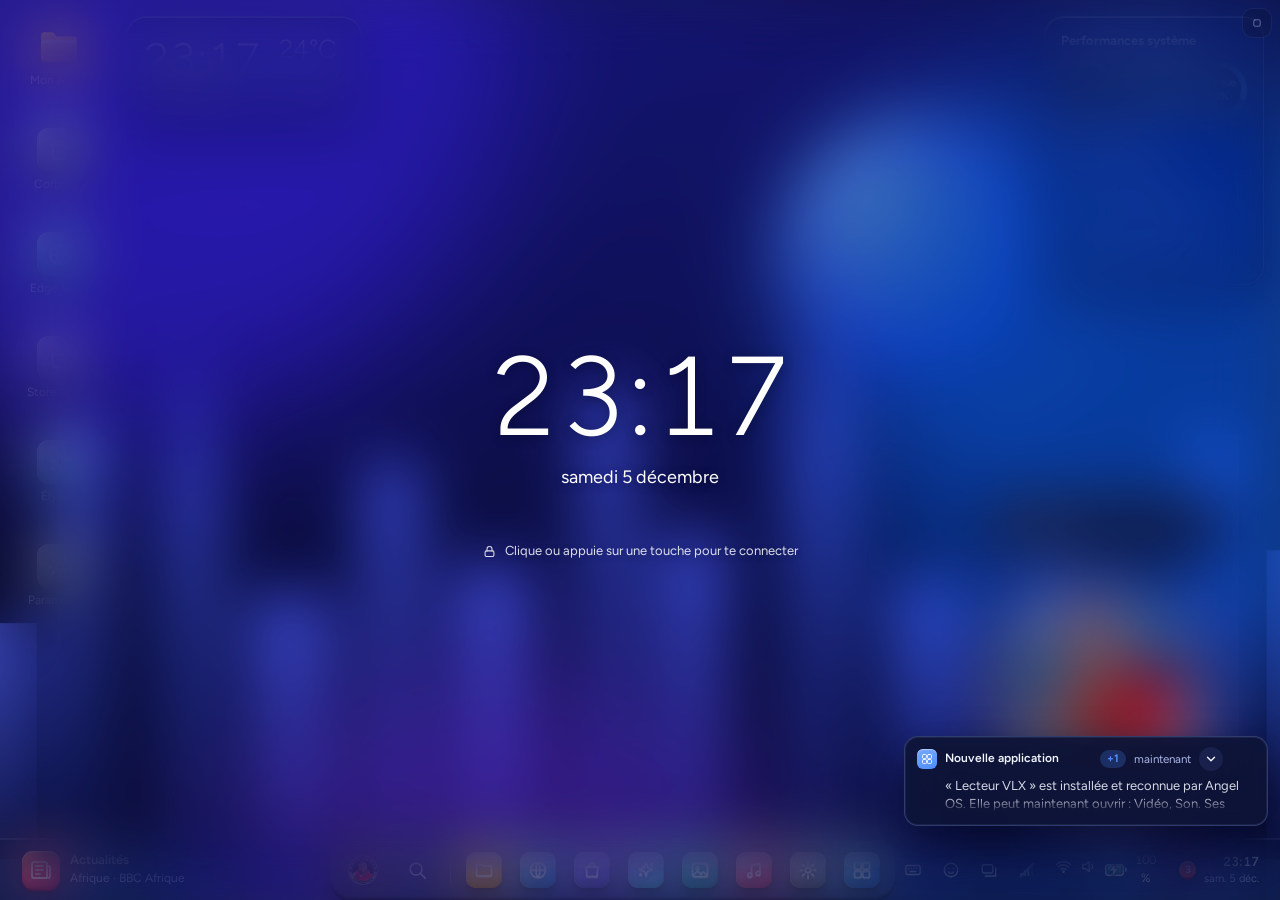
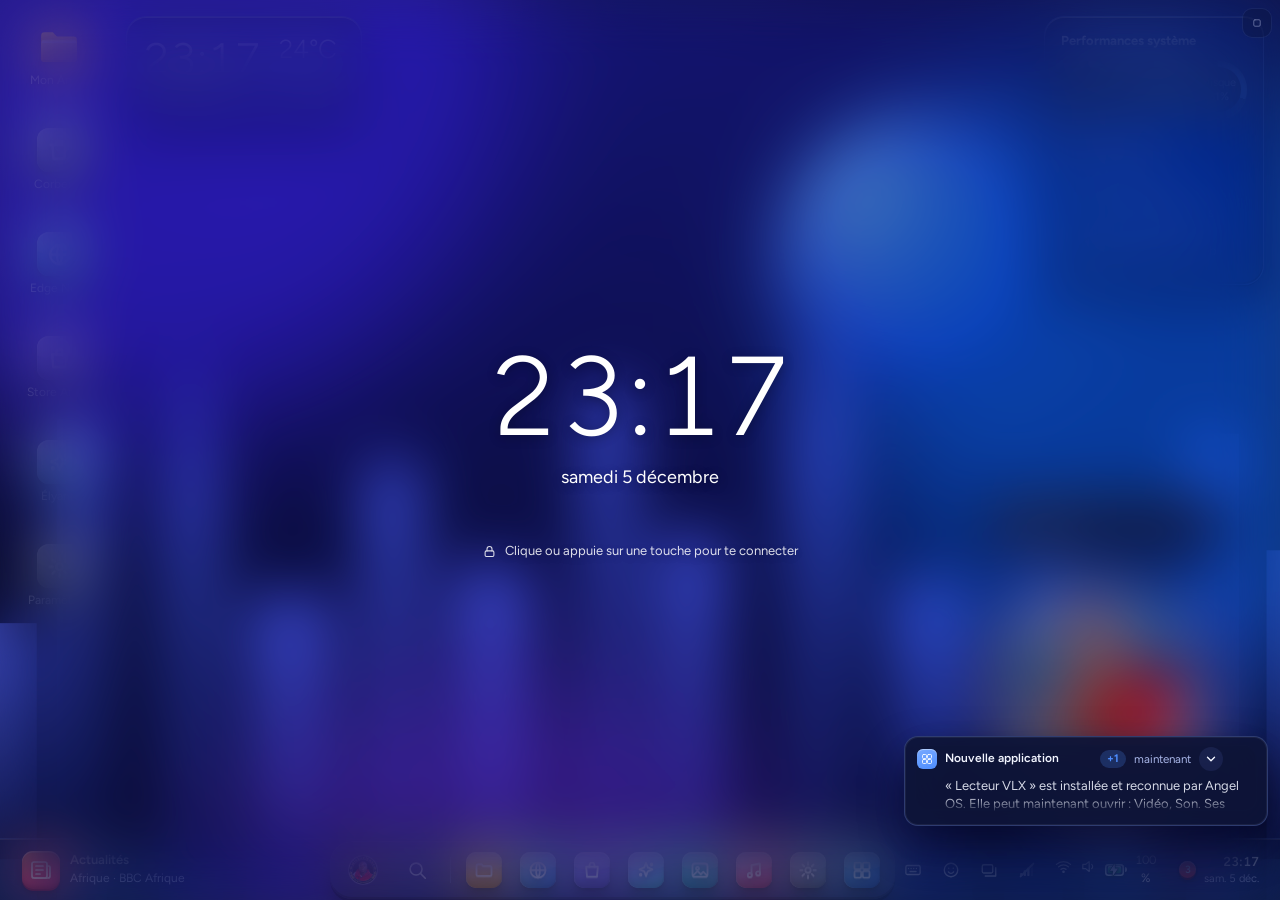
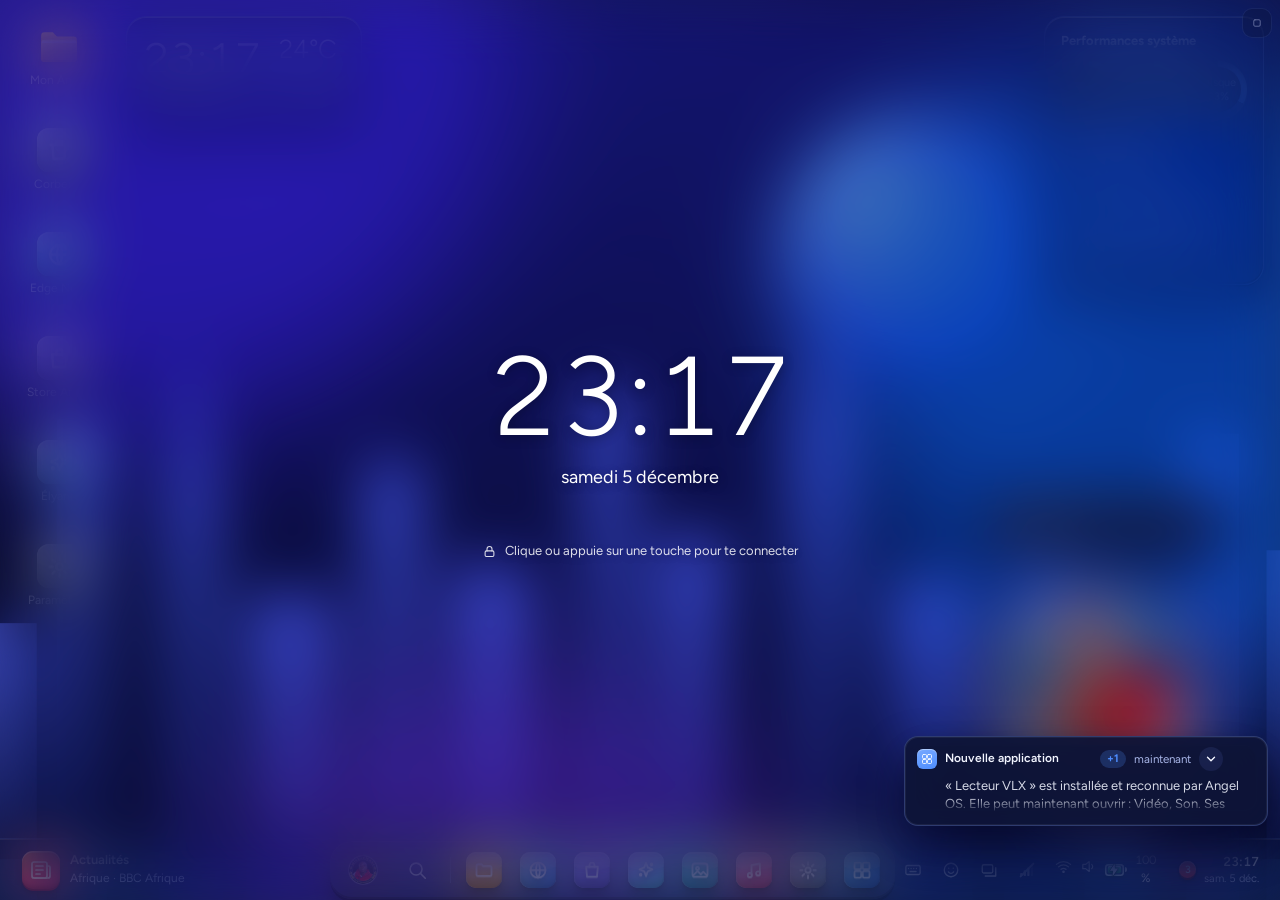
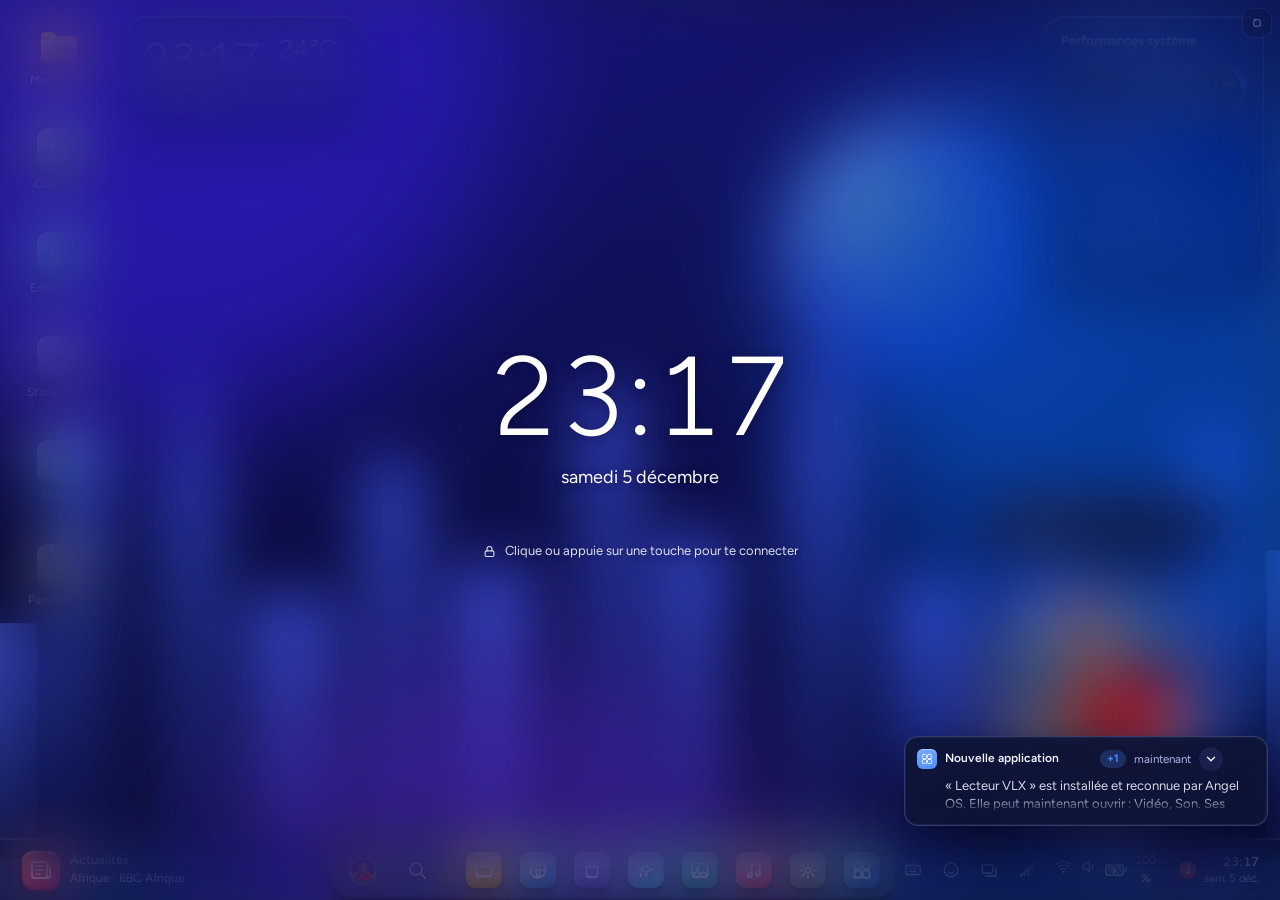
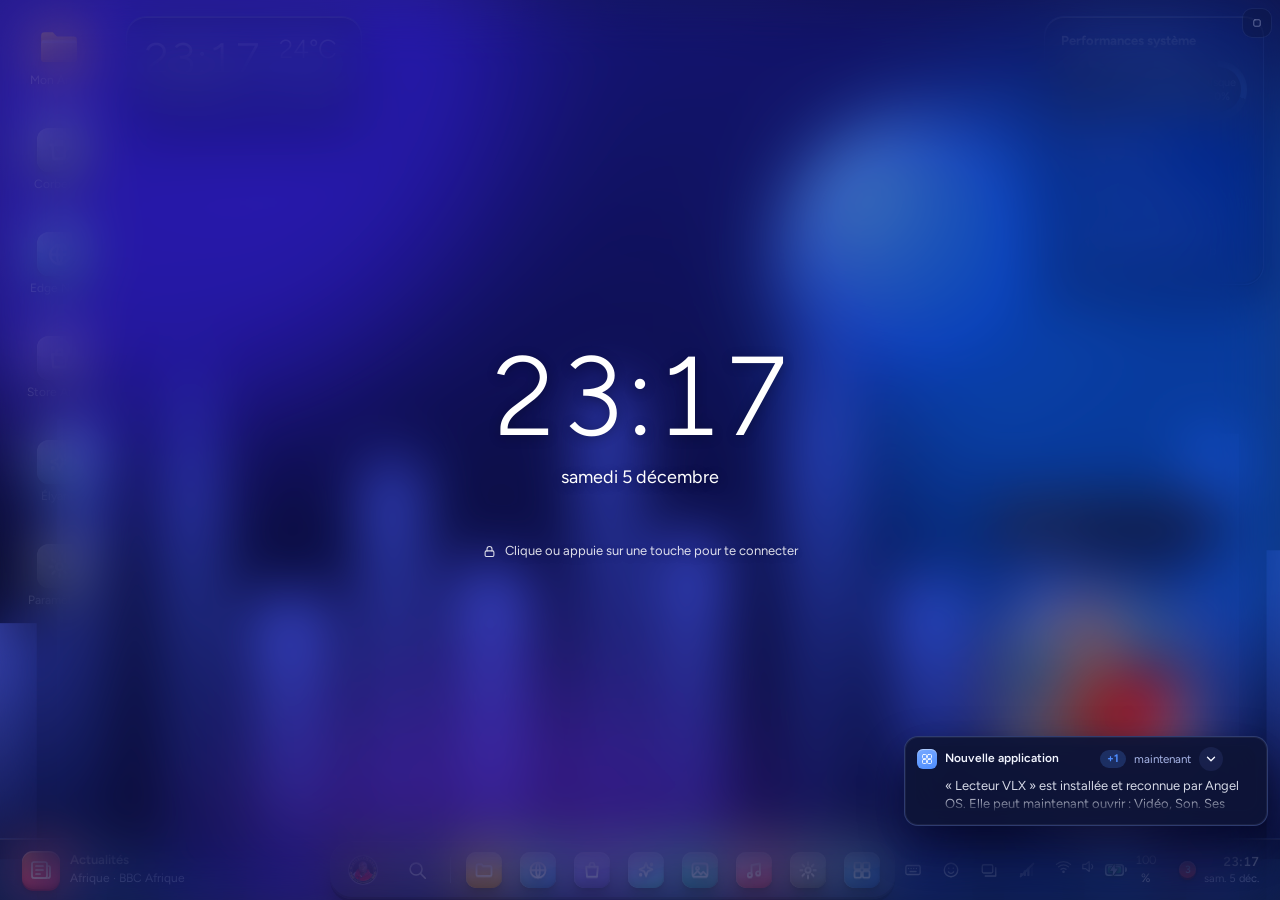
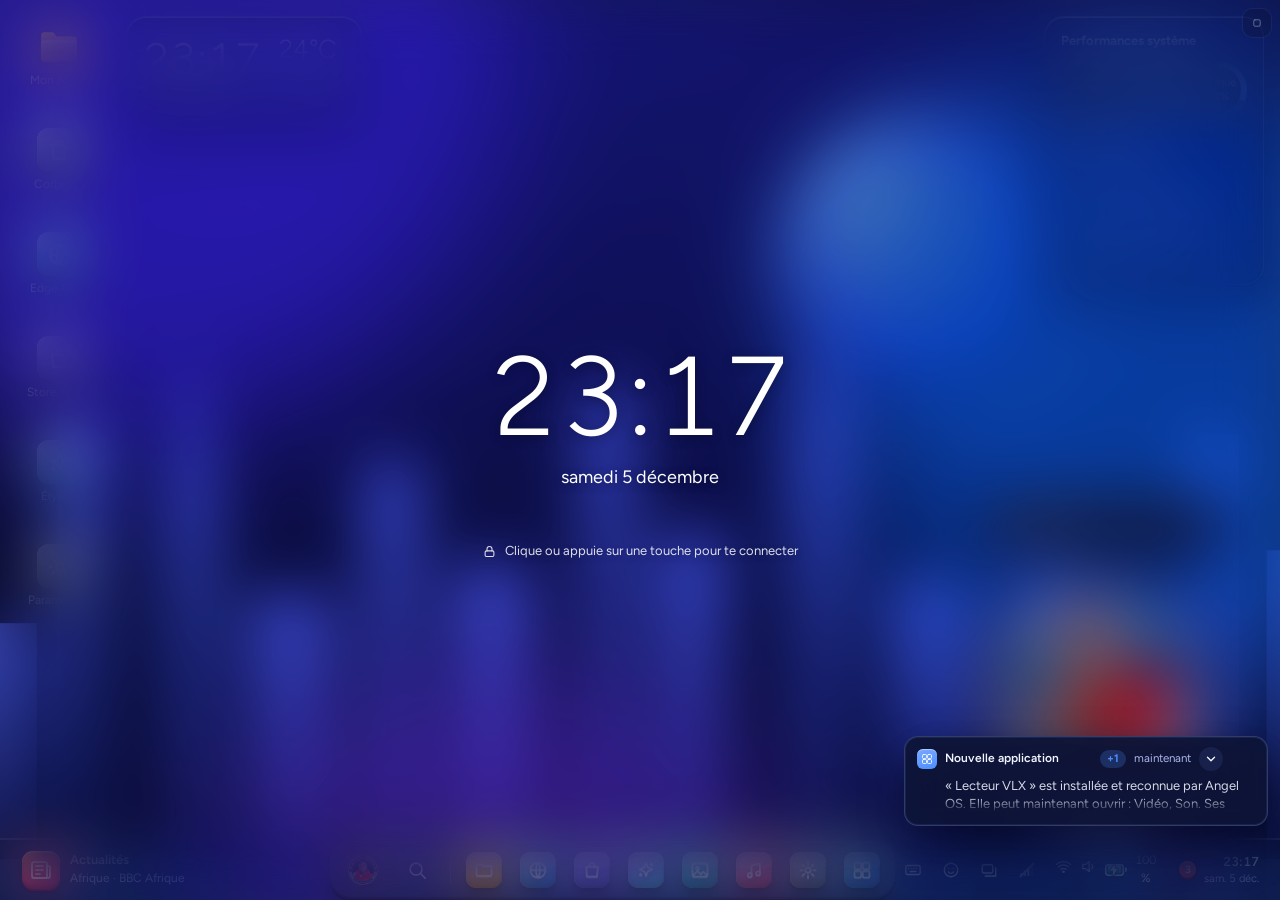
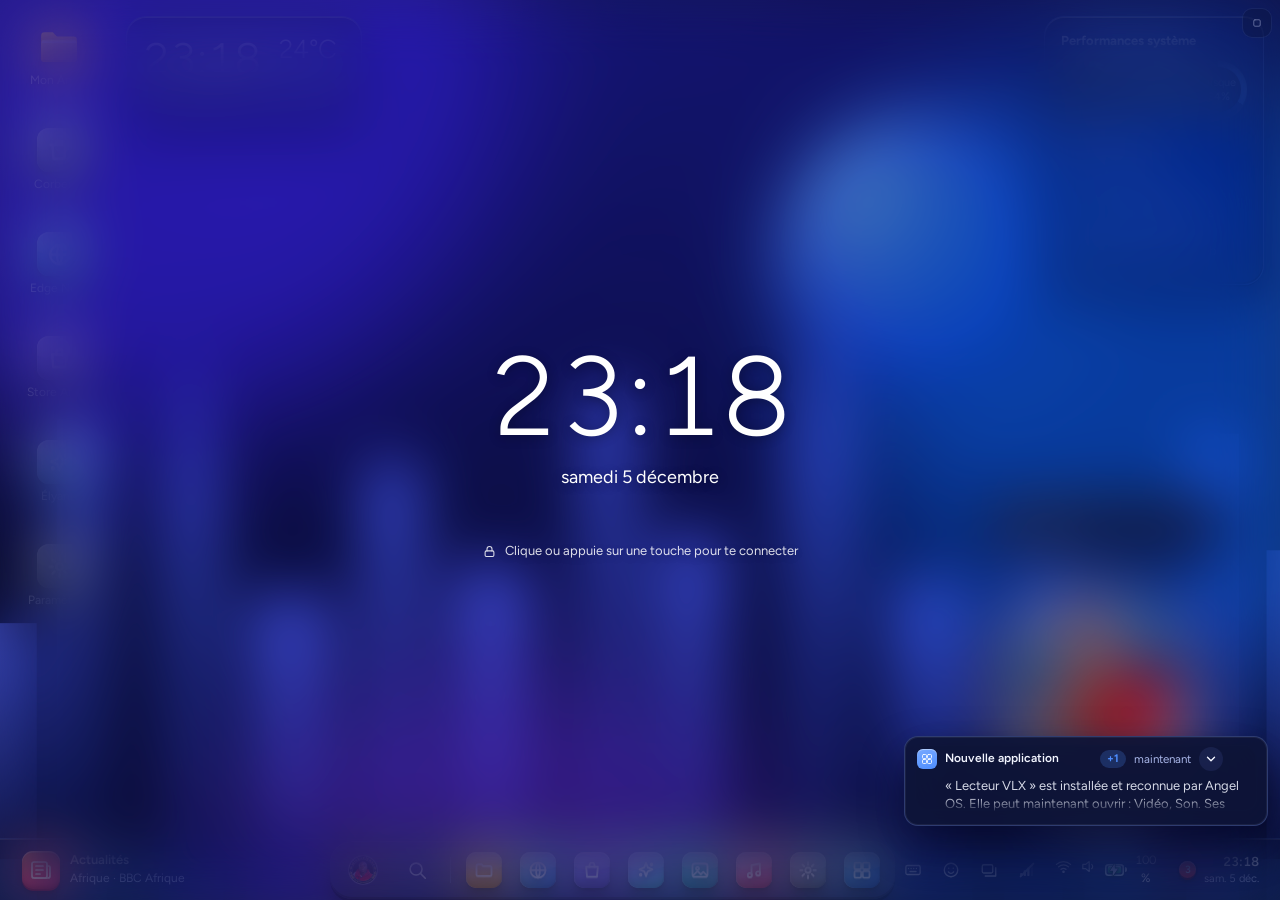
